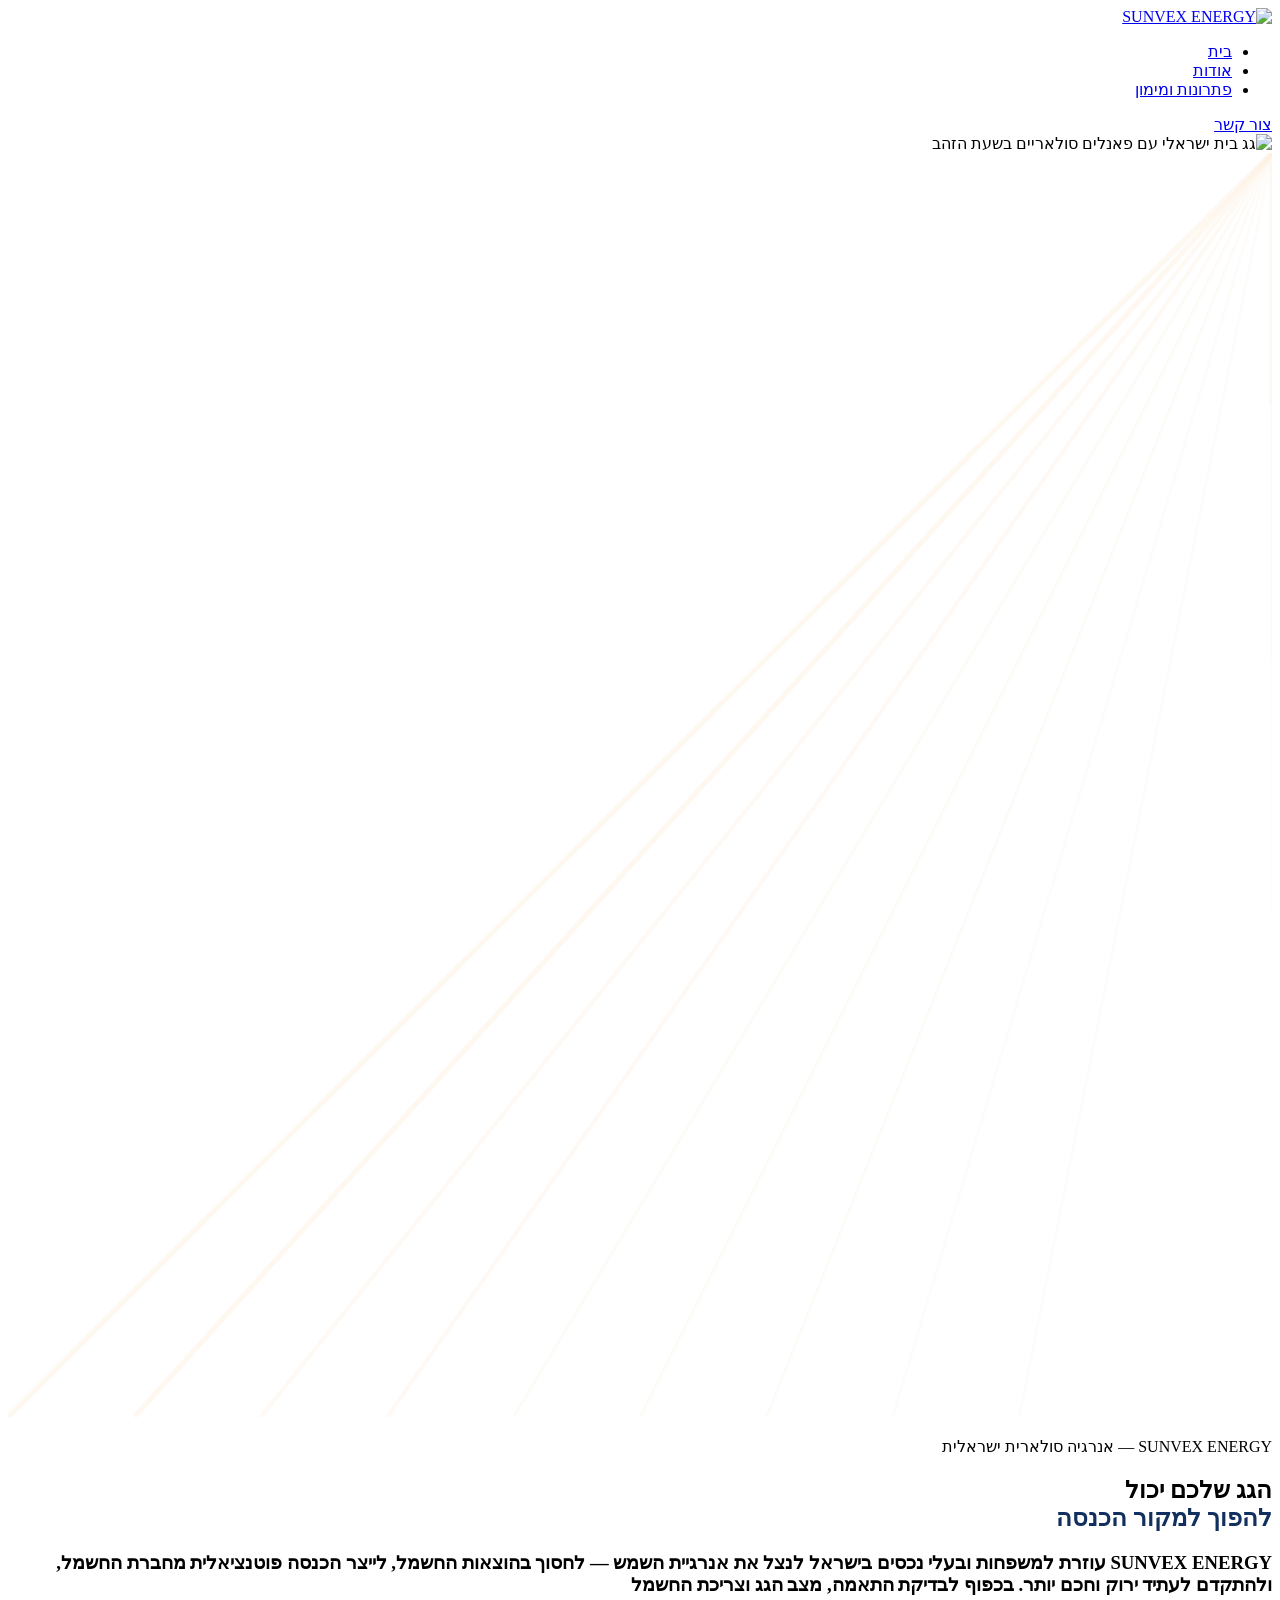
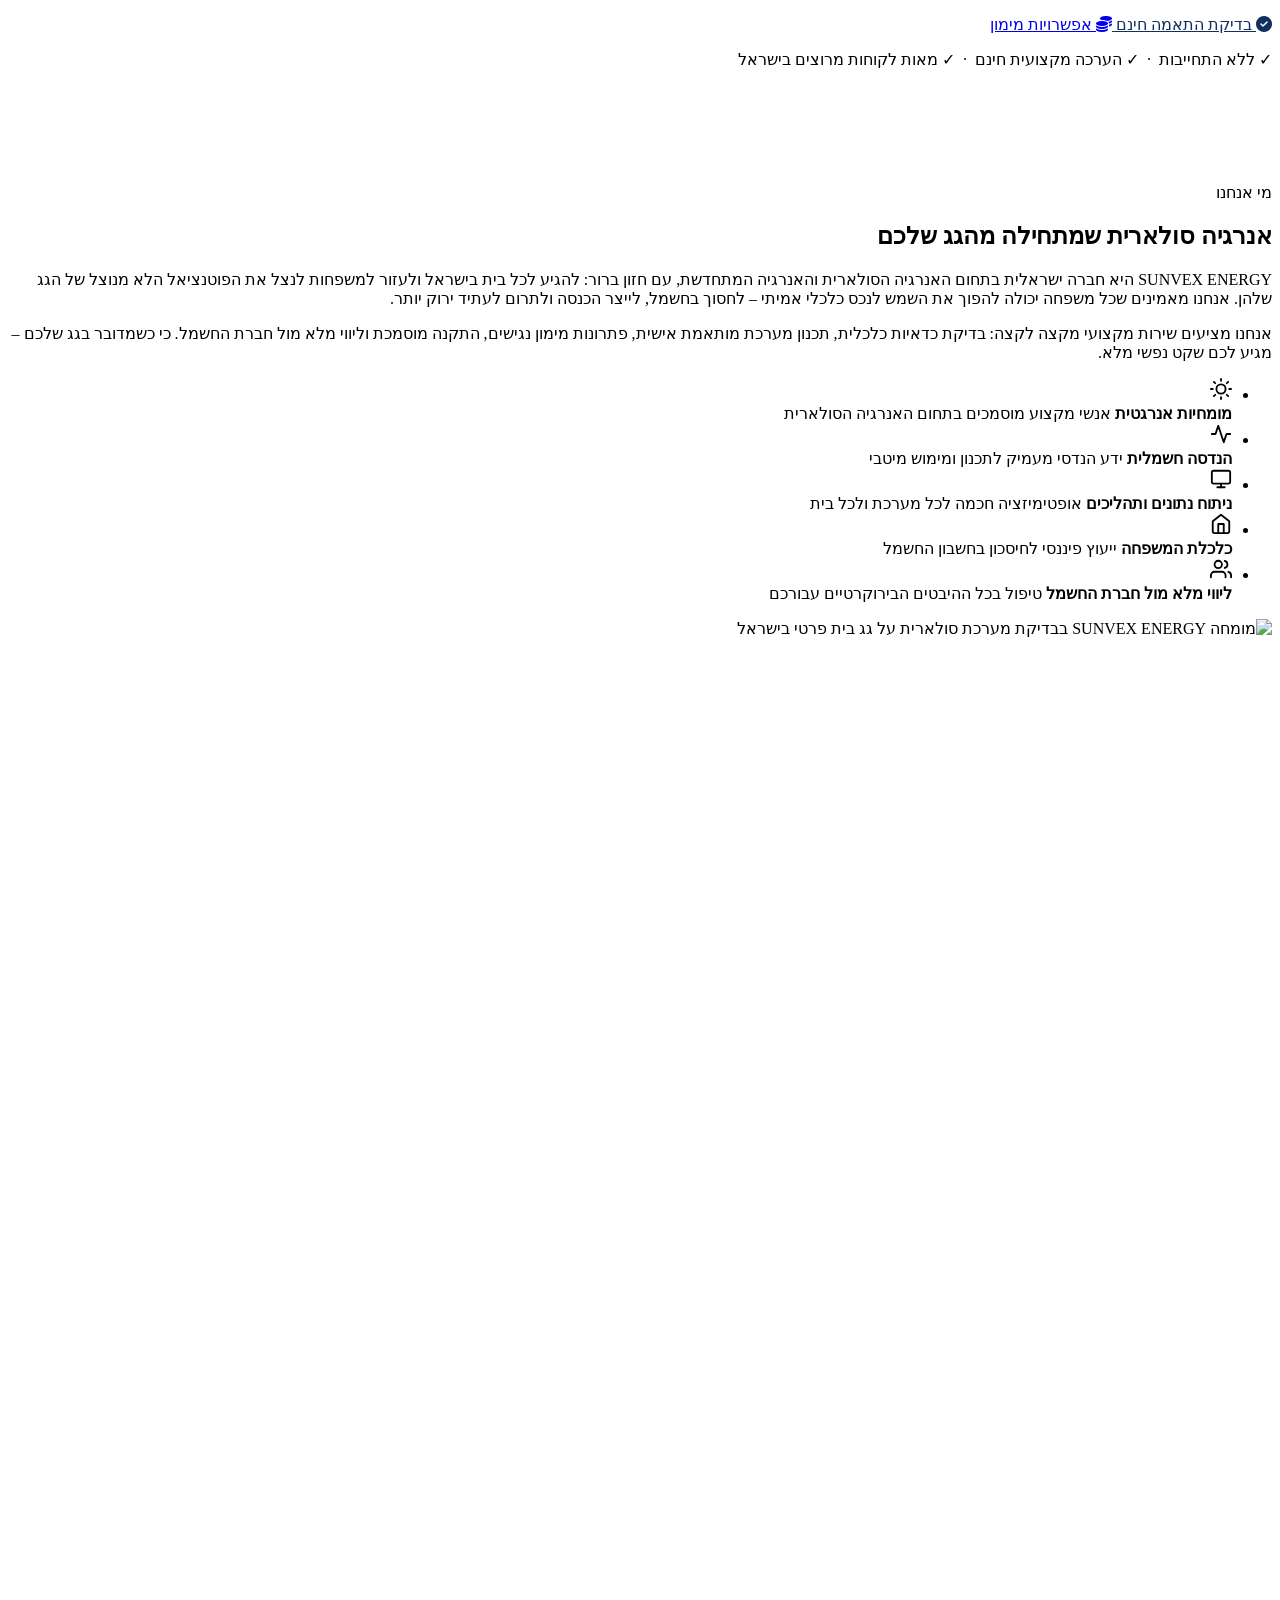
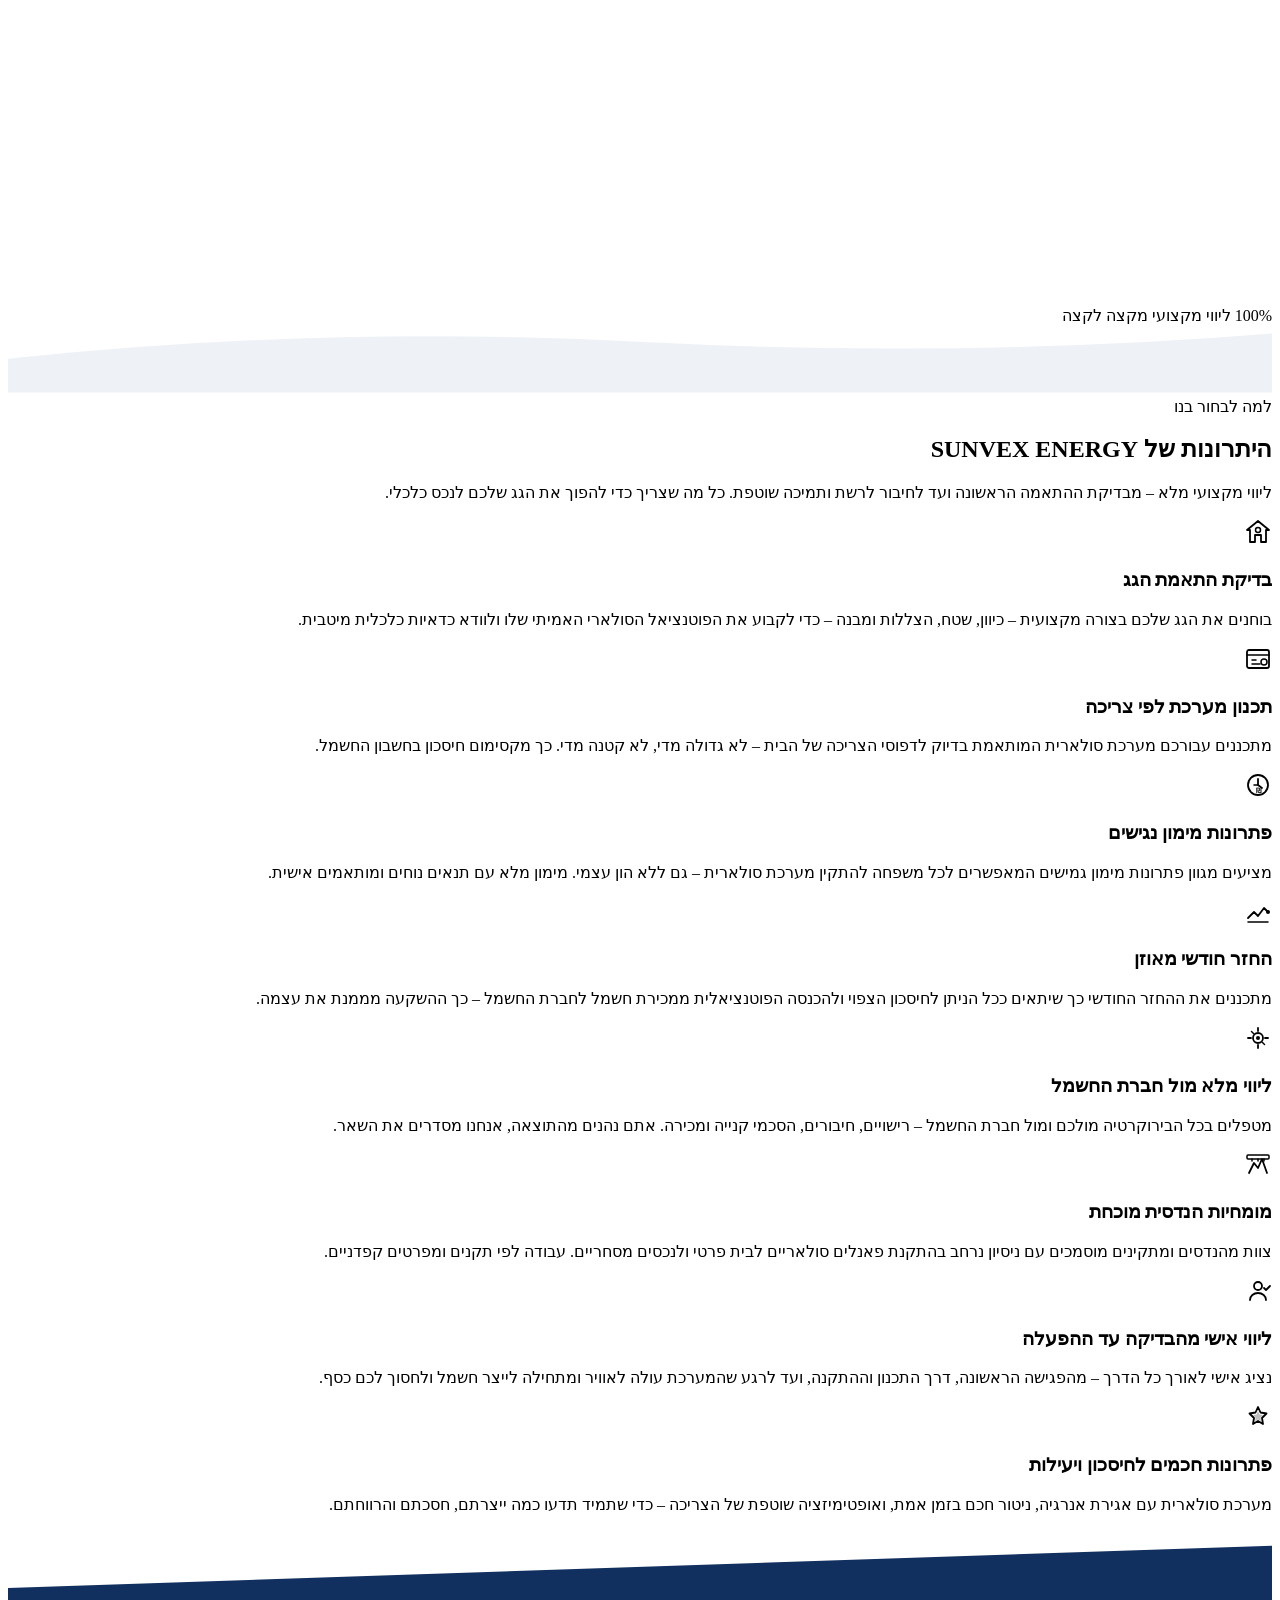
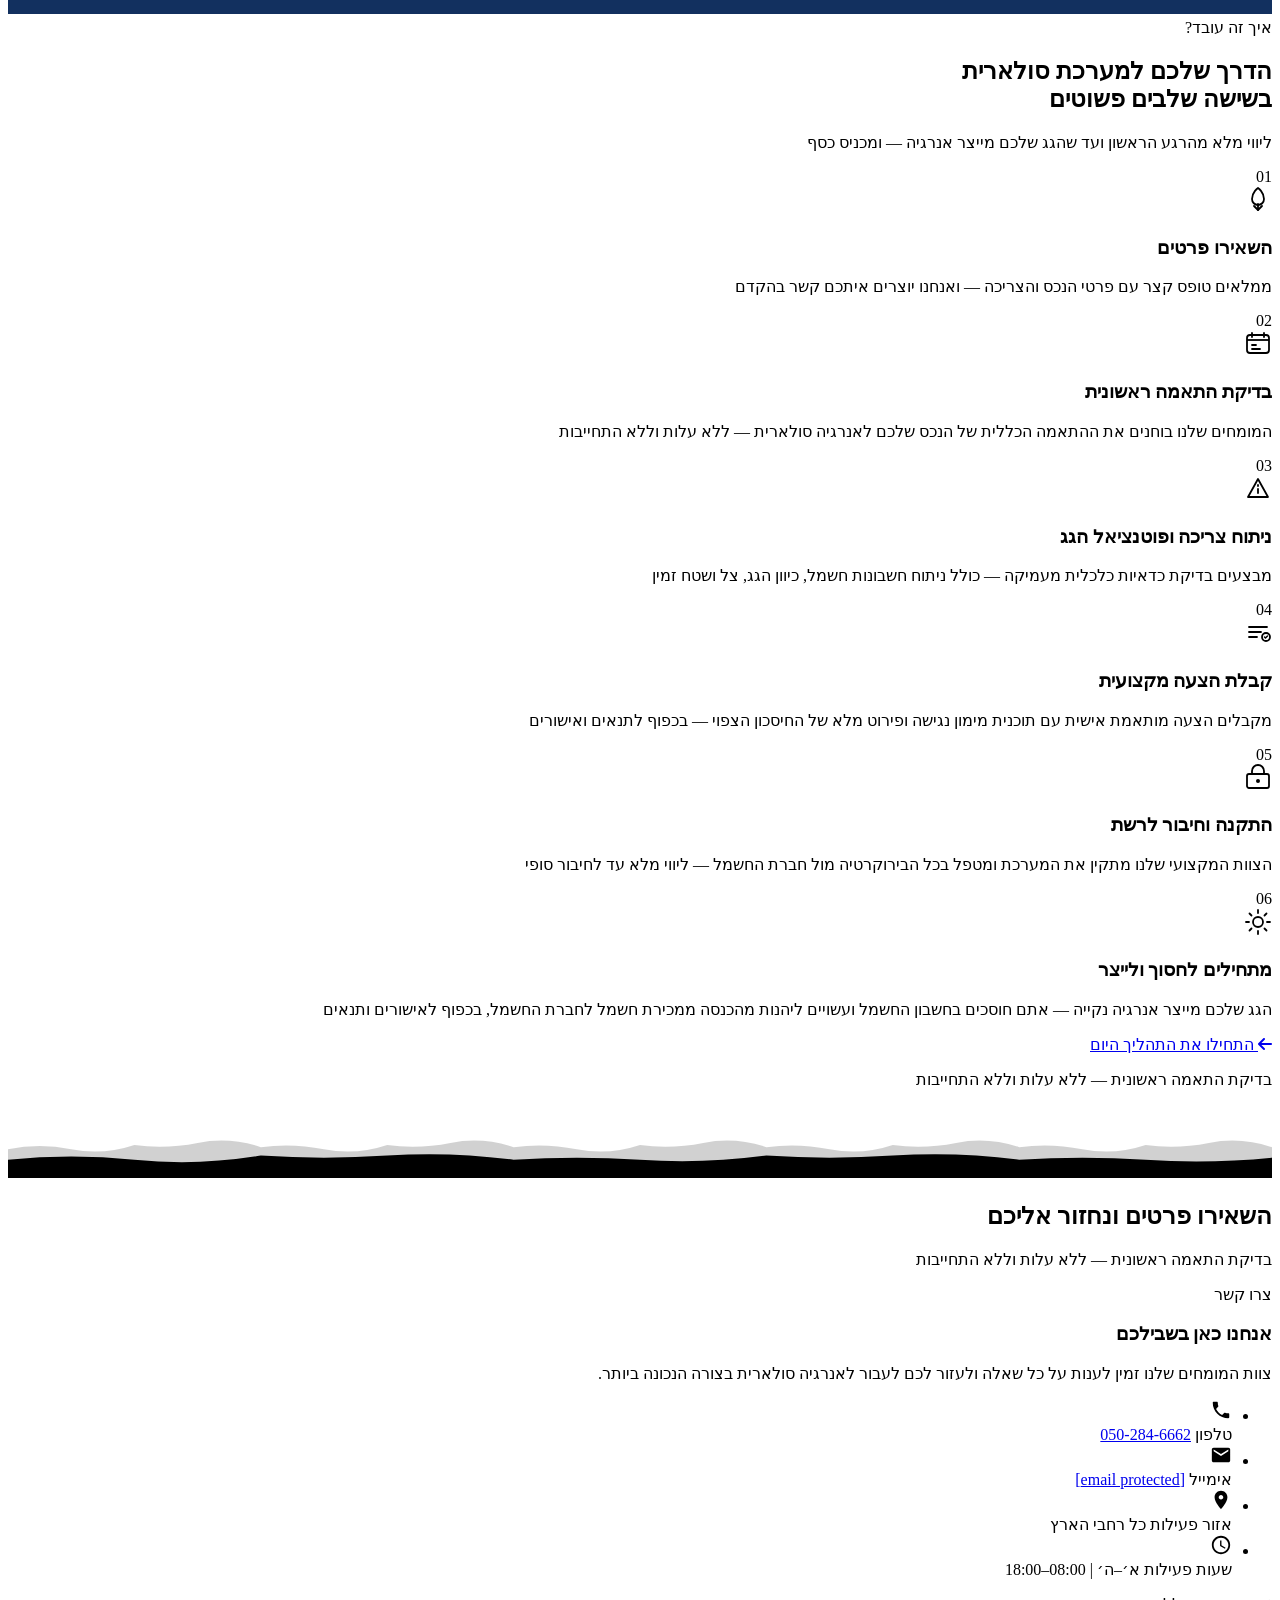
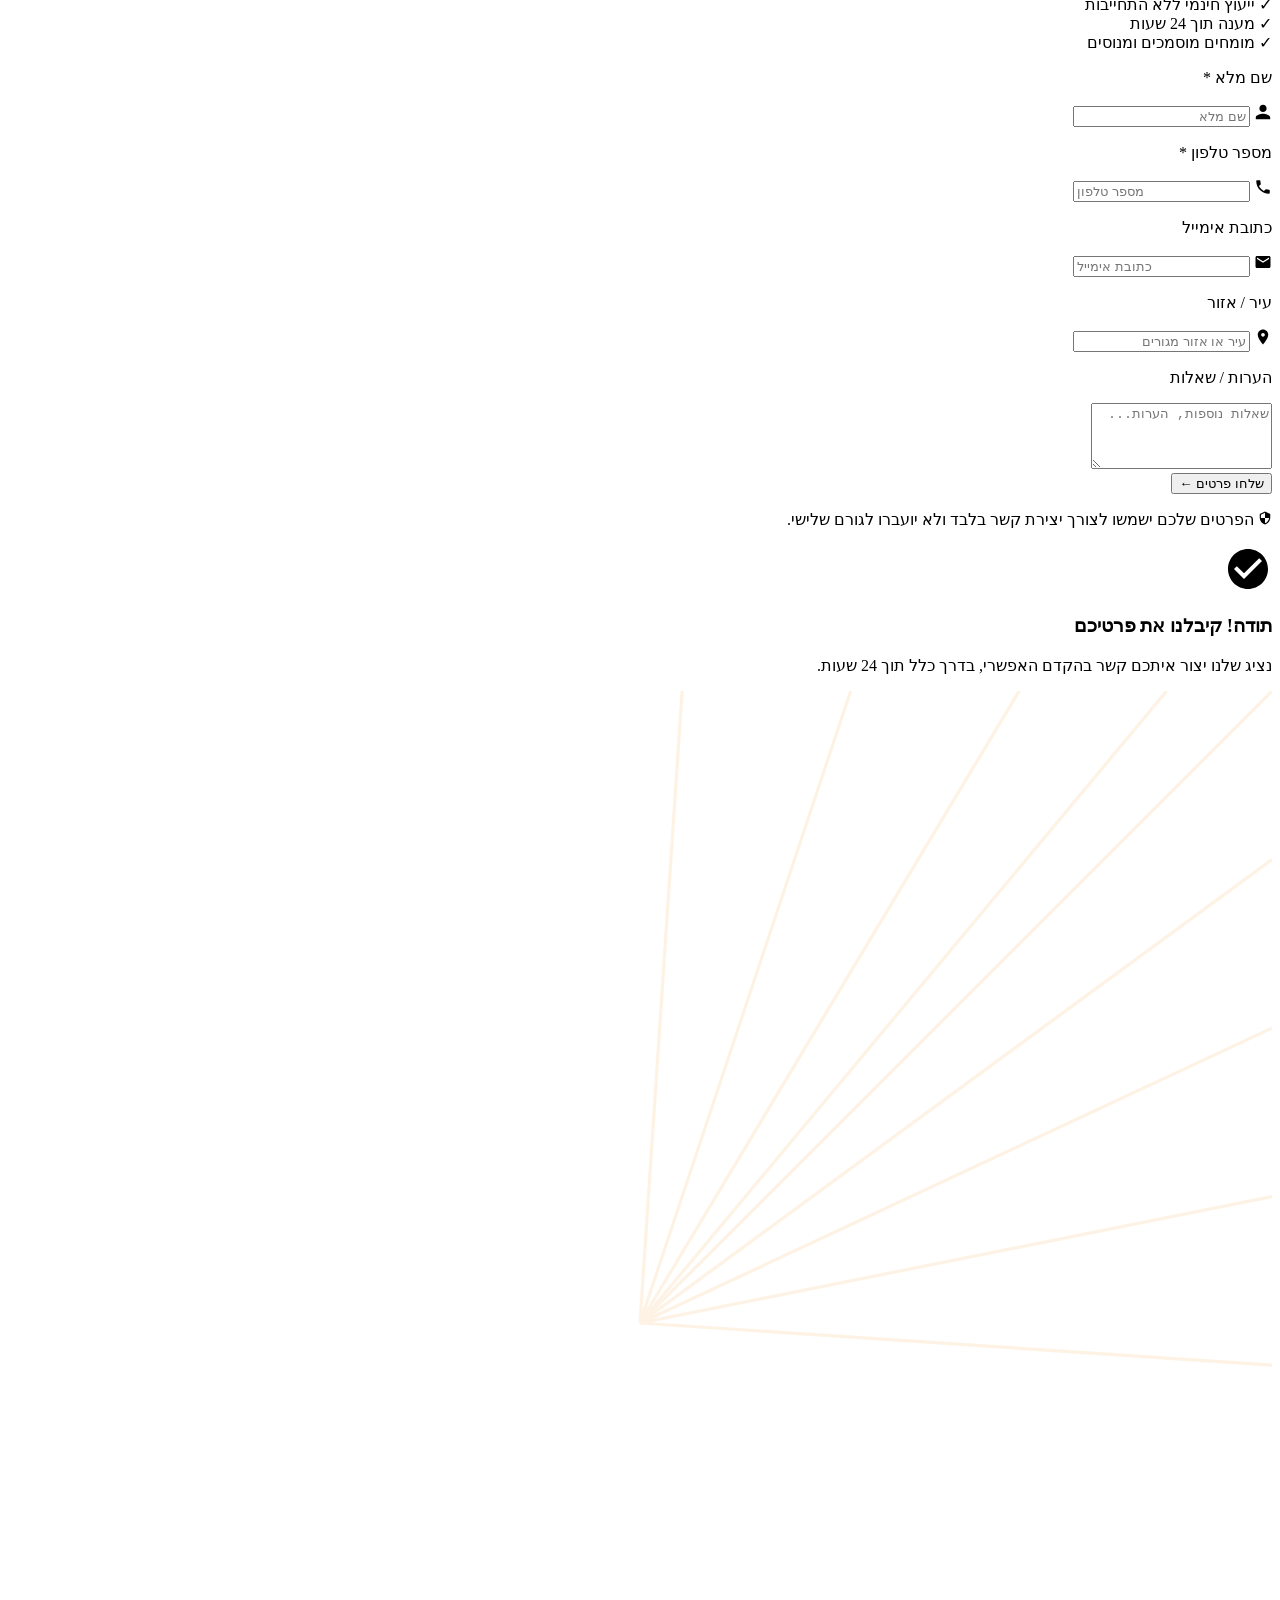
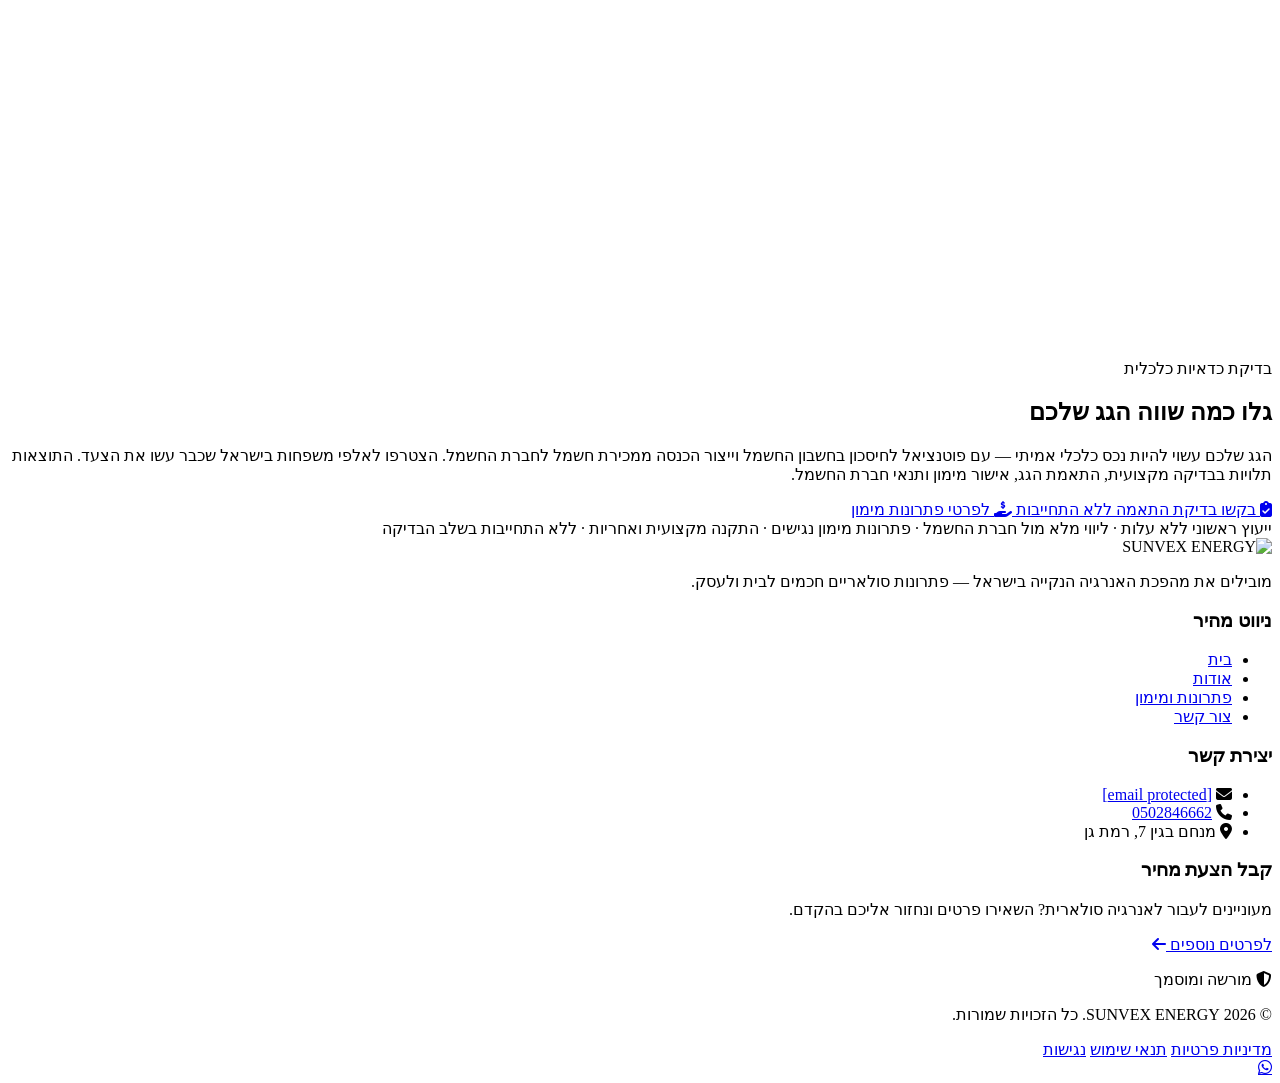
==== public/index.html @ 4ebc2ca2 "Incremental sync: 1 page(s) — update_text" ====
<!doctype html><html dir="rtl" lang="he"><head><meta charset="UTF-8"><meta content="width=device-width,initial-scale=1" name="viewport"><meta content="index, follow" name="robots"><title>בדיקת כדאיות כלכלית — SUNVEX ENERGY</title><meta content="רוצה לחסוך בחשבון החשמל ולהרוויח מהגג שלך? SUNVEX ENERGY מציעה בדיקת כדאיות כלכלית חינמית, התקנה מקצועית וליווי מלא. צור קשר עוד היום!" name="description"><meta content="בדיקת כדאיות כלכלית, חיסכון בחשבון החשמל, התקנת פאנלים סולאריים לבית פרטי, אנרגיה סולארית לבית, אנרגיה מתחדשת ישראל" name="keywords"><link href="/assets/favicon.ico" rel="icon" type="image/x-icon"><link href="/assets/favicon-16x16.png" rel="icon" type="image/png" sizes="16x16"><link href="/assets/favicon-32x32.png" rel="icon" type="image/png" sizes="32x32"><link href="/assets/favicon-48x48.png" rel="icon" type="image/png" sizes="48x48"><link href="/assets/favicon-192x192.png" rel="icon" type="image/png" sizes="192x192"><link href="/assets/favicon-512x512.png" rel="icon" type="image/png" sizes="512x512"><link href="/assets/apple-touch-icon.png" rel="apple-touch-icon"><script>!function(){"use strict";var t="15d0cf6f-e1a9-47b8-89d0-2e73e82c32bd",e="https://qaapi.zappy5.com/api/analytics/track",a=18e5,n=2592e6,o=!0,i=!0,r=!0;var s=function(){var e="zappy_visitor_"+t,a=null;try{if(a=localStorage.getItem(e)){var o=JSON.parse(a),i=Date.now();if(i-o.created<n)return o.lastSeen=i,localStorage.setItem(e,JSON.stringify(o)),o.id}}catch(t){console.warn("Zappy Analytics: LocalStorage not available")}var r="zv_"+Date.now()+"_"+Math.random().toString(36).substr(2,9);try{localStorage.setItem(e,JSON.stringify({id:r,created:Date.now(),lastSeen:Date.now()}))}catch(t){}return r}(),c=function(){var e="zappy_session_"+t,n=null;try{if(n=sessionStorage.getItem(e)){var o=JSON.parse(n),i=Date.now();if(i-o.timestamp<a)return o.timestamp=i,sessionStorage.setItem(e,JSON.stringify(o)),o.id}}catch(t){console.warn("Zappy Analytics: SessionStorage not available")}var r="zs_"+Date.now()+"_"+Math.random().toString(36).substr(2,9);try{sessionStorage.setItem(e,JSON.stringify({id:r,timestamp:Date.now()}))}catch(t){}return r}();function l(a,n){n=n||{};var o={website_id:t,event_type:a,page_path:window.location.pathname,referrer:document.referrer||"direct",visitor_id:s,session_id:c,metadata:n};if(navigator.sendBeacon){var i=new Blob([JSON.stringify(o)],{type:"application/json"});navigator.sendBeacon(e,i)}else fetch(e,{method:"POST",headers:{"Content-Type":"application/json"},body:JSON.stringify(o),keepalive:!0}).catch(function(t){console.warn("Zappy Analytics: Failed to track event",t)})}o&&l("pageview",{title:document.title,url:window.location.href}),i&&document.addEventListener("click",function(t){var e=t.target;if("BUTTON"===e.tagName||e.closest("button")){var a="BUTTON"===e.tagName?e:e.closest("button");l("click",{element:"button",text:a.textContent.trim().substring(0,100),id:a.id||null,class:a.className||null})}else if("A"===e.tagName||e.closest("a")){var n="A"===e.tagName?e:e.closest("a");l("navigation",{element:"link",text:n.textContent.trim().substring(0,100),href:n.href,external:n.hostname!==window.location.hostname})}},!0),r&&document.addEventListener("submit",function(t){var e=t.target;l("form_submit",{form_id:e.id||null,form_name:e.name||null,form_action:e.action||null,form_method:e.method||"GET"})},!0);var d=Date.now();window.addEventListener("beforeunload",function(){l("page_unload",{time_on_page:Math.floor((Date.now()-d)/1e3),page_path:window.location.pathname})}),window.zappyAnalytics={track:l,getVisitorId:function(){return s},getSessionId:function(){return c}}}()</script><meta content="בדיקת כדאיות כלכלית — SUNVEX ENERGY" property="og:title"><meta content="רוצה לחסוך בחשבון החשמל ולהרוויח מהגג שלך? SUNVEX ENERGY מציעה בדיקת כדאיות כלכלית חינמית, התקנה מקצועית וליווי מלא. צור קשר עוד היום!" property="og:description"><meta content="summary_large_image" name="twitter:card"><meta content="בדיקת כדאיות כלכלית — SUNVEX ENERGY" name="twitter:title"><meta content="רוצה לחסוך בחשבון החשמל ולהרוויח מהגג שלך? SUNVEX ENERGY מציעה בדיקת כדאיות כלכלית חינמית, התקנה מקצועית וליווי מלא. צור קשר עוד היום!" name="twitter:description"><meta content="website" property="og:type"><meta content="he_IL" property="og:locale"><link href="https://cdnjs.cloudflare.com/ajax/libs/font-awesome/6.4.0/css/all.min.css" rel="stylesheet"><link href="/assets/favicon.ico" rel="icon" type="image/x-icon"><link href="/assets/favicon-16x16.png" rel="icon" type="image/png" sizes="16x16"><link href="/assets/favicon-32x32.png" rel="icon" type="image/png" sizes="32x32"><link href="/assets/favicon-48x48.png" rel="icon" type="image/png" sizes="48x48"><link href="/assets/favicon-192x192.png" rel="icon" type="image/png" sizes="192x192"><link href="/assets/favicon-512x512.png" rel="icon" type="image/png" sizes="512x512"><link href="/assets/apple-touch-icon.png" rel="apple-touch-icon"><link href="https://cdn.jsdelivr.net/npm/vanilla-cookieconsent@3/dist/cookieconsent.css" rel="stylesheet"><script src="https://cdn.jsdelivr.net/npm/vanilla-cookieconsent@3/dist/cookieconsent.umd.js"></script><script src="https://cdn.jsdelivr.net/gh/mickidum/acc_toolbar/acctoolbar/acctoolbar.min.js"></script><link href="/styles.css" rel="stylesheet"><style id="zappy-dropdown-submenu-styles">#navMenu li:has(.sub-menu),.nav-menu li:has(.sub-menu),.navbar li:has(.sub-menu),nav li:has(.sub-menu){position:relative}#navMenu .sub-menu,.nav-menu .sub-menu,.navbar .sub-menu,nav .sub-menu{display:block!important;position:absolute!important;top:100%;left:0;min-width:220px;background:#fff;border-radius:8px;box-shadow:0 8px 25px rgba(0,0,0,.15);padding:8px 0;opacity:0;visibility:hidden;transform:translateY(10px);transition:all .3s ease;z-index:1000;list-style:none;pointer-events:none}#navMenu li:hover>.sub-menu,.nav-menu li:hover>.sub-menu,.navbar li:hover>.sub-menu,nav li:hover>.sub-menu{opacity:1!important;visibility:visible!important;transform:translateY(0)!important;pointer-events:auto!important}.sub-menu li{list-style:none;margin:0;padding:0}.sub-menu a{display:block!important;padding:10px 16px!important;color:var(--text-dark,#333)!important;font-weight:500;text-decoration:none;white-space:nowrap;transition:background-color .2s}.sub-menu .zappy-nav-child>a{padding-left:28px!important;font-size:.9em!important;opacity:.85!important}[dir=rtl] .sub-menu .zappy-nav-child>a,html[lang=ar] .sub-menu .zappy-nav-child>a,html[lang=he] .sub-menu .zappy-nav-child>a{padding-left:10px!important;padding-right:28px!important}.sub-menu .zappy-nav-parent>a{font-weight:600!important}.sub-menu a:hover{background-color:#f5f5f5}[dir=rtl] .nav-menu .sub-menu,[dir=rtl] .navbar .sub-menu,[dir=rtl] nav .sub-menu,html[lang=ar] .nav-menu .sub-menu,html[lang=ar] .navbar .sub-menu,html[lang=ar] nav .sub-menu,html[lang=he] .nav-menu .sub-menu,html[lang=he] .navbar .sub-menu,html[lang=he] nav .sub-menu{left:auto!important;right:0!important}.sub-menu:empty,.sub-menu:not(:has(li)):not(:has(> a)),.sub-menu:not(:has(li:not(.zappy-hidden-menu-item))):not(:has(> a)){display:none!important;opacity:0!important;visibility:hidden!important;pointer-events:none!important}li:has(.menu-group-title):hover>.sub-menu{opacity:1!important;visibility:visible!important;transform:translateY(0)!important;pointer-events:auto!important}#navMenu>li>.menu-group-title,.nav-menu>li>.menu-group-title{display:inline-block;padding:.5rem 1rem;cursor:default;user-select:none}@media (max-width:768px){#navMenu .sub-menu,.nav-menu .sub-menu,.navbar .sub-menu,nav .sub-menu{position:static!important;transform:none!important;box-shadow:none!important;background:0 0!important;max-height:0;overflow:hidden;opacity:0;visibility:hidden;transition:max-height .3s ease,opacity .3s ease;padding:0!important;border-radius:0!important}#navMenu .sub-menu.mobile-expanded,.nav-menu .sub-menu.mobile-expanded,.navbar .sub-menu.mobile-expanded{max-height:none!important;overflow-y:visible!important;opacity:1!important;visibility:visible!important;padding:8px 0 8px 16px!important}[dir=rtl] .sub-menu.mobile-expanded,html[lang=he] .sub-menu.mobile-expanded{padding:8px 16px 8px 0!important}#navMenu li:hover>.sub-menu,.nav-menu li:hover>.sub-menu,.navbar li:hover>.sub-menu,nav li:hover>.sub-menu{opacity:0;visibility:hidden;pointer-events:none}#navMenu li>.sub-menu.mobile-expanded,.nav-menu li>.sub-menu.mobile-expanded,.navbar li>.sub-menu.mobile-expanded,nav li>.sub-menu.mobile-expanded{opacity:1!important;visibility:visible!important;pointer-events:auto!important}#navMenu li:has(.sub-menu),.nav-menu li:has(.sub-menu),.navbar li:has(.sub-menu),nav li:has(.sub-menu){display:flex!important;flex-wrap:wrap!important;align-items:center!important;position:relative!important;min-height:44px!important}#navMenu li:has(.sub-menu)>a,.nav-menu li:has(.sub-menu)>a,.navbar li:has(.sub-menu)>a,nav li:has(.sub-menu)>a{flex:1!important;min-width:0!important}#navMenu li:has(.sub-menu)>.menu-group-title,.nav-menu li:has(.sub-menu)>.menu-group-title,.navbar li:has(.sub-menu)>.menu-group-title,nav li:has(.sub-menu)>.menu-group-title{flex:1!important;min-width:0!important;padding:0!important;line-height:inherit!important}#navMenu li:has(.sub-menu)>.sub-menu,.nav-menu li:has(.sub-menu)>.sub-menu,.navbar li:has(.sub-menu)>.sub-menu,nav li:has(.sub-menu)>.sub-menu{flex-basis:100%!important;width:100%!important}#navMenu li:has(.sub-menu)>a [class*=arrow],#navMenu li:has(.sub-menu)>a [class*=chevron],.nav-menu li:has(.sub-menu)>a .fa-angle-down,.nav-menu li:has(.sub-menu)>a .fa-chevron-down,.nav-menu li:has(.sub-menu)>a [class*=arrow],.nav-menu li:has(.sub-menu)>a [class*=chevron],nav li:has(.sub-menu)>a [class*=arrow],nav li:has(.sub-menu)>a [class*=chevron]{display:none!important;visibility:hidden!important}.mobile-submenu-toggle{display:flex!important;align-items:center!important;justify-content:center!important;width:44px!important;height:auto!important;background:0 0!important;border:none!important;cursor:pointer!important;color:var(--text-light)!important;position:static!important;flex-shrink:0!important;align-self:stretch!important;z-index:2!important;padding:0!important;margin:0!important}.mobile-submenu-toggle::after{content:''!important;width:0!important;height:0!important;border-left:6px solid transparent!important;border-right:6px solid transparent!important;border-top:7px solid currentColor!important;transition:transform .3s ease!important}.mobile-submenu-toggle.expanded::after{transform:rotate(180deg)!important}.sub-menu a{padding:10px 0!important;display:block!important;color:var(--text-light)!important;white-space:normal!important}.sub-menu .zappy-nav-child>a{padding-left:28px!important;font-size:.9em!important;opacity:.85!important}[dir=rtl] .sub-menu .zappy-nav-child>a,html[lang=ar] .sub-menu .zappy-nav-child>a,html[lang=he] .sub-menu .zappy-nav-child>a{padding-left:0!important;padding-right:28px!important}.sub-menu .zappy-nav-parent>a{font-weight:600!important}#navMenu.active,.nav-menu.active{max-width:100vw!important;overflow-x:hidden!important;box-sizing:border-box!important}.navbar .sub-menu li a,.zappy-products-dropdown .sub-menu a,nav.navbar .sub-menu li a{color:var(--text-light)!important}}@media (min-width:769px){.mobile-submenu-toggle{display:none!important}}</style><style id="zappy-widget-visibility">html[dir=rtl] .whatsapp-float{right:20px!important;left:auto!important}html:not([dir]) .whatsapp-float,html[dir=ltr] .whatsapp-float{left:20px!important;right:auto!important}html[dir=rtl] #mic-access-tool-general-button,html[dir=rtl] #mic-init-access-tool #mic-access-tool-general-button,html[dir=rtl] #mic-init-access-tool .mic-access-tool-general-button,html[dir=rtl] ._access-icon,html[dir=rtl] .mic-access-tool-general-button{left:20px!important;right:auto!important}html:not([dir]) #mic-access-tool-general-button,html:not([dir]) #mic-init-access-tool #mic-access-tool-general-button,html:not([dir]) #mic-init-access-tool .mic-access-tool-general-button,html:not([dir]) ._access-icon,html:not([dir]) .mic-access-tool-general-button,html[dir=ltr] #mic-access-tool-general-button,html[dir=ltr] #mic-init-access-tool #mic-access-tool-general-button,html[dir=ltr] #mic-init-access-tool .mic-access-tool-general-button,html[dir=ltr] ._access-icon,html[dir=ltr] .mic-access-tool-general-button{right:20px!important;left:auto!important}@media (max-width:768px){.whatsapp-float{display:flex!important}}@media (min-width:769px){.whatsapp-float{display:flex!important}}@media (max-width:768px){#mic-access-tool-general-button,#mic-init-access-tool #mic-access-tool-general-button,#mic-init-access-tool .mic-access-tool-general-button,._access-icon,.mic-access-tool-general-button{display:flex!important;visibility:visible!important;opacity:1!important;pointer-events:auto!important}#mic-access-tool-box,#mic-init-access-tool #mic-access-tool-box,._access-menu,.mic-access-tool-box,div[id*=mic-access-tool-box]{visibility:hidden;opacity:0;pointer-events:auto!important}}@media (min-width:769px){#mic-access-tool-general-button,#mic-init-access-tool #mic-access-tool-general-button,#mic-init-access-tool .mic-access-tool-general-button,._access-icon,.mic-access-tool-general-button{display:flex!important;visibility:visible!important;opacity:1!important;pointer-events:auto!important}#mic-access-tool-box,#mic-init-access-tool #mic-access-tool-box,._access-menu,.mic-access-tool-box,div[id*=mic-access-tool-box]{visibility:hidden;opacity:0;pointer-events:auto!important}}</style></head><body><nav class="navbar" dir="rtl"><button aria-label="Menu" class="mobile-toggle" id="mobileToggle"><svg viewBox="0 0 24 24" fill="none" height="24" width="24" class="hamburger-icon"><path d="M3 12h18M3 6h18M3 18h18" stroke="currentColor" stroke-width="2" stroke-linecap="round"></path></svg> <svg viewBox="0 0 24 24" fill="none" height="24" width="24" class="close-icon" style="display:none"><path d="M18 6L6 18M6 6l12 12" stroke="currentColor" stroke-width="2" stroke-linecap="round"></path></svg></button> <button aria-label="Call" class="phone-header-btn" data-phone="0502846662"><svg viewBox="0 0 24 24" fill="currentColor" height="20" width="20"><path d="M22 16.92v3a2 2 0 0 1-2.18 2 19.79 19.79 0 0 1-8.63-3.07 19.5 19.5 0 0 1-6-6 19.79 19.79 0 0 1-3.07-8.67A2 2 0 0 1 4.11 2h3a2 2 0 0 1 2 1.72 12.84 12.84 0 0 0 .7 2.81 2 2 0 0 1-.45 2.11L8.09 9.91a16 16 0 0 0 6 6l1.27-1.27a2 2 0 0 1 2.11-.45 12.84 12.84 0 0 0 2.81.7A2 2 0 0 1 22 16.92z"></path></svg></button><div class="nav-container"><div class="nav-right-group"><div class="nav-brand"><a href="/" class="logo-link"><img alt="SUNVEX ENERGY" class="logo" src="/assets/sunvex-energy-logo.webp"></a></div><ul class="nav-menu" id="navMenu"><li><a href="/">בית</a></li><li><a href="/about">אודות</a></li><li><a href="/solutions-financing">פתרונות ומימון</a></li></ul></div><div class="nav-cta-container"><a href="/contact" class="nav-cta-btn">צור קשר</a></div></div></nav><script>window.addEventListener("load",function(){const e=document.querySelector(".navbar, nav, header");if(!e)return void console.log("[Navbar] Navbar element not found");let t=document.getElementById("mobileToggle")||document.querySelector(".mobile-toggle")||document.querySelector(".hamburger")||document.querySelector(".hamburger-menu")||document.querySelector(".menu-toggle")||document.querySelector(".burger-menu")||document.querySelector('[aria-label="Menu"]')||document.querySelector('[aria-label="תפריט"]');const o=document.querySelector(".phone-header-btn"),n=window.getComputedStyle(e);let r=n.backgroundColor;if(console.log("[Navbar] Initial navbar background:",r),"transparent"===r||"rgba(0, 0, 0, 0)"===r||r.startsWith("rgba")&&r.includes(", 0)")){const e=n.backgroundImage;if(e&&"none"!==e)console.log("[Navbar] Navbar has background image/gradient, using dark text"),r="rgb(240, 240, 240)";else{const e=window.getComputedStyle(document.body).backgroundColor;console.log("[Navbar] Navbar transparent, using body background:",e),r=e}}const i=r.match(/\d+/g);if(i&&i.length>=3){const e=(.299*parseInt(i[0])+.587*parseInt(i[1])+.114*parseInt(i[2]))/255;console.log("[Navbar] Mobile button colors preserved from Claude CSS (luminance:",e.toFixed(2)+")");const n=document.createElement("style");n.id="zappy-mobile-nav-fix";document.documentElement.lang;document.documentElement.dir,n.textContent='\n        /* Hide mobile buttons on desktop, show only on mobile */\n        @media (min-width: 769px) {\n          .mobile-toggle,\n          .phone-header-btn {\n            display: none !important;\n          }\n        }\n        \n        /* Show and position mobile buttons correctly on mobile */\n        @media (max-width: 768px) {\n          .mobile-toggle,\n          .phone-header-btn {\n            position: absolute !important;\n            top: 50% !important;\n            transform: translateY(-50%) !important;\n            z-index: 1001 !important;\n            display: flex !important;\n            align-items: center !important;\n            justify-content: center !important;\n            width: 36px !important;\n            height: 36px !important;\n            border-radius: 50% !important;\n            border: none !important;\n            cursor: pointer !important;\n            padding: 6px !important;\n            background: none !important;\n            color: var(--nav-text, var(--text-light)) !important;\n          }\n          \n          /* LTR positioning (default): hamburger LEFT, phone RIGHT */\n          html:not([dir="rtl"]):not([lang="he"]):not([lang="ar"]) .mobile-toggle,\n          html[dir="ltr"] .mobile-toggle {\n            left: 12px !important;\n            right: auto !important;\n          }\n          html:not([dir="rtl"]):not([lang="he"]):not([lang="ar"]) .phone-header-btn,\n          html[dir="ltr"] .phone-header-btn {\n            right: 12px !important;\n            left: auto !important;\n          }\n          \n          /* RTL positioning: hamburger RIGHT, phone LEFT */\n          html[dir="rtl"] .mobile-toggle,\n          html[lang="he"] .mobile-toggle,\n          html[lang="ar"] .mobile-toggle {\n            right: 12px !important;\n            left: auto !important;\n          }\n          html[dir="rtl"] .phone-header-btn,\n          html[lang="he"] .phone-header-btn,\n          html[lang="ar"] .phone-header-btn {\n            left: 12px !important;\n            right: auto !important;\n          }\n          \n          /* CRITICAL: Ensure nav-container has min-height on mobile */\n          /* All children are positioned absolutely/fixed on mobile, so height:auto collapses to 0 */\n          .nav-container {\n            min-height: 70px !important;\n            position: relative !important;\n          }\n          \n          /* Ensure SVG icons are properly sized and inherit color */\n          .mobile-toggle svg,\n          .phone-header-btn svg {\n            width: 24px !important;\n            height: 24px !important;\n            /* Don\'t force display - let JavaScript control hamburger/close toggle */\n          }\n          \n          /* Reset nav-cta-container on mobile - remove desktop box-shadow/padding */\n          /* that creates a visible ghost box when CTA button is hidden */\n          .nav-cta-container {\n            box-shadow: none !important;\n            padding: 0 !important;\n          }\n          \n          /* Hide nav-cta-container entirely on mobile when there\'s no lang-switcher */\n          /* (only the CTA button is inside, and it\'s hidden on mobile) */\n          .nav-cta-container:not(:has(.lang-switcher)) {\n            display: none !important;\n          }\n          \n          /* CRITICAL: Prevent hero image fade gradient from bleeding over headline text */\n          /* The .image-fade-gradient has bottom: -30px (extends below parent) */\n          /* On mobile stacked layout, this overlaps the h1 text below the image */\n          .hero-image-column {\n            overflow: hidden !important;\n          }\n          .image-fade-gradient {\n            bottom: 0 !important;\n          }\n          \n          /* Hide desktop language switcher on mobile - hamburger menu handles it */\n          /* High specificity to override stored CSS */\n          .lang-switcher,\n          .nav-cta-container .lang-switcher,\n          .nav-container .lang-switcher,\n          .navbar .lang-switcher,\n          .navbar .nav-cta-container .lang-switcher {\n            display: none !important;\n          }\n        }\n      ';const r=document.getElementById("zappy-mobile-nav-fix");r&&r.remove(),document.head.appendChild(n),console.log("[Navbar] Critical CSS injected for mobile nav positioning");const a=window.innerWidth<=768;if(t){const e=t.querySelector(".hamburger-icon"),o=t.querySelector(".close-icon");e&&(e.style.setProperty("width","24px","important"),e.style.setProperty("height","24px","important"),e.style.setProperty("display","block","important")),o&&(o.style.setProperty("width","24px","important"),o.style.setProperty("height","24px","important"),o.style.setProperty("display","none","important")),a?(t.style.setProperty("position","absolute","important"),t.style.setProperty("top","50%","important"),t.style.setProperty("transform","translateY(-50%)","important"),t.style.setProperty("z-index","1001","important"),t.style.removeProperty("left"),t.style.removeProperty("right"),console.log("[Navbar] Mobile toggle positioning applied (mobile viewport)")):(t.style.removeProperty("position"),t.style.removeProperty("top"),t.style.removeProperty("transform"),t.style.removeProperty("z-index"),t.style.removeProperty("left"),t.style.removeProperty("right"),console.log("[Navbar] Desktop viewport - cleared mobile toggle inline positioning"))}if(o){const e=o.querySelector("svg");e&&(e.style.width="24px",e.style.height="24px",e.setAttribute("width","24"),e.setAttribute("height","24")),a?(o.style.setProperty("position","absolute","important"),o.style.setProperty("top","50%","important"),o.style.setProperty("transform","translateY(-50%)","important"),o.style.setProperty("z-index","1001","important"),o.style.removeProperty("left"),o.style.removeProperty("right"),console.log("[Navbar] Phone button positioning applied (mobile viewport)")):(o.style.removeProperty("position"),o.style.removeProperty("top"),o.style.removeProperty("transform"),o.style.removeProperty("z-index"),o.style.removeProperty("left"),o.style.removeProperty("right"),console.log("[Navbar] Desktop viewport - cleared phone button inline positioning"))}}else console.log("[Navbar] Could not parse background color:",r);t=document.getElementById("mobileToggle")||document.querySelector(".mobile-toggle")||document.querySelector(".hamburger")||document.querySelector(".hamburger-menu")||document.querySelector(".menu-toggle")||document.querySelector(".burger-menu")||document.querySelector('[aria-label="Menu"]')||document.querySelector('[aria-label="תפריט"]');const a=document.getElementById("navMenu")||document.querySelector(".nav-menu")||document.querySelector(".nav-links")||document.querySelector("nav ul:not(.submenu)");if(!t||!a)return void console.log("[Navbar] Mobile toggle or menu not found:",{toggle:!!t,menu:!!a});a.id||(a.id="navMenu"),console.log("[Navbar] Initializing mobile menu...");const l=t.cloneNode(!0);t.parentNode.replaceChild(l,t),l.addEventListener("click",function(e){e.preventDefault(),e.stopPropagation();const t=this.querySelector(".hamburger-icon"),o=this.querySelector(".close-icon");a.classList.contains("active")?(a.classList.remove("active"),t&&t.style.setProperty("display","block","important"),o&&o.style.setProperty("display","none","important"),document.body.style.overflow="",console.log("[Navbar] Menu closed")):(a.classList.add("active"),t&&t.style.setProperty("display","none","important"),o&&o.style.setProperty("display","block","important"),document.body.style.overflow="hidden",console.log("[Navbar] Menu opened"))}),a.querySelectorAll("a").forEach(function(e){e.addEventListener("click",function(){if("#"===this.getAttribute("href"))return;const e=l.querySelector(".hamburger-icon"),t=l.querySelector(".close-icon");a.classList.remove("active"),e&&e.style.setProperty("display","block","important"),t&&t.style.setProperty("display","none","important"),document.body.style.overflow="",console.log("[Navbar] Menu closed (link clicked)")})});var s=a.querySelectorAll(".dropdown-toggle");s.forEach(function(e){e.addEventListener("click",function(e){e.preventDefault(),e.stopPropagation();var t=this.closest(".nav-dropdown");t&&(t.parentNode.querySelectorAll(".nav-dropdown.open").forEach(function(e){e!==t&&e.classList.remove("open")}),t.classList.toggle("open"),console.log("[Navbar] Dropdown toggled:",t.classList.contains("open")?"open":"closed"))})}),document.addEventListener("click",function(e){e.target.closest(".nav-dropdown")||document.querySelectorAll(".nav-dropdown.open").forEach(function(e){e.classList.remove("open")})}),console.log("[Navbar] Dropdown handlers initialized for "+s.length+" dropdowns"),o&&o.addEventListener("click",function(){const e=document.querySelectorAll('a[href^="tel:"]'),t=e.length>0?e[0].getAttribute("href").replace("tel:",""):"0502846662";window.location.href="tel:"+t,console.log("[Navbar] Phone button clicked")}),console.log("[Navbar] Mobile menu initialized successfully")})</script><main><section class="index-hero-section" dir="rtl" data-layout-spec="בית-hero" data-hero-type="fullscreen-scrim" id="index-hero-section"><div class="index-hero-bg-wrapper"><img alt="גג בית ישראלי עם פאנלים סולאריים בשעת הזהב" class="index-hero-bg-img" src="/assets/site-index-hero-image-1.webp" data-context="Aerial golden-hour photograph of a sunlit Israeli residential rooftop covered with modern blue solar panels, warm amber sunlight casting long shadows across the panels, surrounding neighborhood visible with similar houses, clear sky with soft clouds, Mediterranean architectural style, photorealistic, bright and aspirational mood, professional real estate photography quality" data-placeholder="index-hero-image-1" height="700" width="1200" data-element-id="img-1778136838774-x8o70bdls" data-element-type="image" data-hero-background="true" data-hero-bg="true"></div><div class="index-hero-scrim" aria-hidden="true"></div><svg viewBox="0 0 500 500" xmlns="http://www.w3.org/2000/svg" aria-hidden="true" data-no-icon-edit="true" preserveAspectRatio="xMaxYMin meet" class="index-hero-solar-rays"><g fill="#F7941D" opacity="0.12"><line x1="500" x2="0" y1="0" y2="500" stroke="#F7941D" stroke-width="2" opacity="0.5"></line><line x1="500" x2="50" y1="0" y2="500" stroke="#F7941D" stroke-width="2" opacity="0.5"></line><line x1="500" x2="100" y1="0" y2="500" stroke="#F7941D" stroke-width="1.5" opacity="0.4"></line><line x1="500" x2="150" y1="0" y2="500" stroke="#F7941D" stroke-width="1.5" opacity="0.4"></line><line x1="500" x2="200" y1="0" y2="500" stroke="#F7941D" stroke-width="1" opacity="0.3"></line><line x1="500" x2="250" y1="0" y2="500" stroke="#F7941D" stroke-width="1" opacity="0.3"></line><line x1="500" x2="300" y1="0" y2="500" stroke="#F7941D" stroke-width="1" opacity="0.25"></line><line x1="500" x2="350" y1="0" y2="500" stroke="#F7941D" stroke-width="1" opacity="0.2"></line><line x1="500" x2="400" y1="0" y2="500" stroke="#F7941D" stroke-width="1" opacity="0.15"></line><line x1="500" x2="500" y1="0" y2="300" stroke="#F7941D" stroke-width="1" opacity="0.15"></line><line x1="500" x2="500" y1="0" y2="200" stroke="#F7941D" stroke-width="1.5" opacity="0.2"></line><line x1="500" x2="500" y1="0" y2="100" stroke="#F7941D" stroke-width="2" opacity="0.3"></line></g></svg><div class="index-hero-container"><div class="index-hero-content"><p><span class="index-hero-label">SUNVEX ENERGY — אנרגיה סולארית ישראלית</span></p><h1 class="index-hero-h1">הגג שלכם יכול<br><span class="index-hero-accent" style="color:rgb(18, 48, 95) !important">להפוך למקור הכנסה</span></h1><h3 class="index-hero-subtitle">SUNVEX ENERGY עוזרת למשפחות ובעלי נכסים בישראל לנצל את אנרגיית השמש — לחסוך בהוצאות החשמל, לייצר הכנסה פוטנציאלית מחברת החשמל, ולהתקדם לעתיד ירוק וחכם יותר. בכפוף לבדיקת התאמה, מצב הגג וצריכת החשמל</h3><div class="index-hero-ctas"><a href="#contact" class="index-hero-btn-primary" data-element-id="btn-1778136838771-1873cisxu" data-element-type="button" data-native-element="true" style="color:rgb(18, 48, 95) !important"><i class="fas fa-check-circle"></i> בדיקת התאמה חינם </a><a href="#financing" class="index-hero-btn-secondary" data-element-id="btn-1778136838771-u7q4wm655" data-element-type="button" data-native-element="true"><i class="fas fa-coins"></i> אפשרויות מימון</a></div><p class="index-hero-trust">✓&nbsp;ללא התחייבות&nbsp;&nbsp;·&nbsp;&nbsp;✓&nbsp;הערכה מקצועית חינם&nbsp;&nbsp;·&nbsp;&nbsp;✓&nbsp;מאות לקוחות מרוצים בישראל</p></div></div><div class="index-hero-divider-wrapper"><svg viewBox="0 0 1200 90" xmlns="http://www.w3.org/2000/svg" aria-hidden="true" data-no-icon-edit="true" preserveAspectRatio="none"><path d="M0,90 L0,55 L400,20 L800,50 L1200,10 L1200,90 Z" fill="#FFFFFF"></path></svg></div></section><section class="index-about-section" dir="rtl" data-layout-spec="בית-about"><div class="index-about-section__dot-grid" aria-hidden="true"></div><div class="index-about-section__container"><div class="index-about-section__content"><div class="index-about-section__label">מי אנחנו</div><h2 class="index-about-section__heading">אנרגיה סולארית שמתחילה <span class="index-about-section__heading-accent">מהגג שלכם</span></h2><div class="index-about-section__accent-bar" aria-hidden="true"></div><p class="index-about-section__body">SUNVEX ENERGY היא חברה ישראלית בתחום האנרגיה הסולארית והאנרגיה המתחדשת, עם חזון ברור: להגיע לכל בית בישראל ולעזור למשפחות לנצל את הפוטנציאל הלא מנוצל של הגג שלהן. אנחנו מאמינים שכל משפחה יכולה להפוך את השמש לנכס כלכלי אמיתי – לחסוך בחשמל, לייצר הכנסה ולתרום לעתיד ירוק יותר.</p><p class="index-about-section__body">אנחנו מציעים שירות מקצועי מקצה לקצה: בדיקת כדאיות כלכלית, תכנון מערכת מותאמת אישית, פתרונות מימון נגישים, התקנה מוסמכת וליווי מלא מול חברת החשמל. כי כשמדובר בגג שלכם – מגיע לכם שקט נפשי מלא.</p><ul class="index-about-section__expertise-list"><li class="index-about-section__expertise-item"><div class="index-about-section__expertise-icon" aria-hidden="true"><svg viewBox="0 0 24 24" fill="none" height="22" width="22" data-element-type="icon" data-icon-type="svg" stroke="currentColor" stroke-linecap="round" stroke-linejoin="round" stroke-width="2"><circle cx="12" cy="12" r="5"></circle><line x1="12" x2="12" y1="1" y2="3"></line><line x1="12" x2="12" y1="21" y2="23"></line><line x1="4.22" x2="5.64" y1="4.22" y2="5.64"></line><line x1="18.36" x2="19.78" y1="18.36" y2="19.78"></line><line x1="1" x2="3" y1="12" y2="12"></line><line x1="21" x2="23" y1="12" y2="12"></line><line x1="4.22" x2="5.64" y1="19.78" y2="18.36"></line><line x1="18.36" x2="19.78" y1="5.64" y2="4.22"></line></svg></div><div class="index-about-section__expertise-text"><strong>מומחיות אנרגטית</strong> <span>אנשי מקצוע מוסמכים בתחום האנרגיה הסולארית</span></div></li><li class="index-about-section__expertise-item"><div class="index-about-section__expertise-icon" aria-hidden="true"><svg viewBox="0 0 24 24" fill="none" height="22" width="22" data-element-type="icon" data-icon-type="svg" stroke="currentColor" stroke-linecap="round" stroke-linejoin="round" stroke-width="2"><polyline points="22 12 18 12 15 21 9 3 6 12 2 12"></polyline></svg></div><div class="index-about-section__expertise-text"><strong>הנדסה חשמלית</strong> <span>ידע הנדסי מעמיק לתכנון ומימוש מיטבי</span></div></li><li class="index-about-section__expertise-item"><div class="index-about-section__expertise-icon" aria-hidden="true"><svg viewBox="0 0 24 24" fill="none" height="22" width="22" data-element-type="icon" data-icon-type="svg" stroke="currentColor" stroke-linecap="round" stroke-linejoin="round" stroke-width="2"><rect height="14" rx="2" width="20" x="2" y="3" ry="2"></rect><line x1="8" x2="16" y1="21" y2="21"></line><line x1="12" x2="12" y1="17" y2="21"></line></svg></div><div class="index-about-section__expertise-text"><strong>ניתוח נתונים ותהליכים</strong> <span>אופטימיזציה חכמה לכל מערכת ולכל בית</span></div></li><li class="index-about-section__expertise-item"><div class="index-about-section__expertise-icon" aria-hidden="true"><svg viewBox="0 0 24 24" fill="none" height="22" width="22" data-element-type="icon" data-icon-type="svg" stroke="currentColor" stroke-linecap="round" stroke-linejoin="round" stroke-width="2"><path d="M3 9l9-7 9 7v11a2 2 0 0 1-2 2H5a2 2 0 0 1-2-2z"></path><polyline points="9 22 9 12 15 12 15 22"></polyline></svg></div><div class="index-about-section__expertise-text"><strong>כלכלת המשפחה</strong> <span>ייעוץ פיננסי לחיסכון בחשבון החשמל</span></div></li><li class="index-about-section__expertise-item"><div class="index-about-section__expertise-icon" aria-hidden="true"><svg viewBox="0 0 24 24" fill="none" height="22" width="22" data-element-type="icon" data-icon-type="svg" stroke="currentColor" stroke-linecap="round" stroke-linejoin="round" stroke-width="2"><path d="M17 21v-2a4 4 0 0 0-4-4H5a4 4 0 0 0-4 4v2"></path><circle cx="9" cy="7" r="4"></circle><path d="M23 21v-2a4 4 0 0 0-3-3.87"></path><path d="M16 3.13a4 4 0 0 1 0 7.75"></path></svg></div><div class="index-about-section__expertise-text"><strong>ליווי מלא מול חברת החשמל</strong> <span>טיפול בכל ההיבטים הבירוקרטיים עבורכם</span></div></li></ul></div><div class="index-about-section__image-col"><div class="index-about-section__image-wrapper"><img alt="מומחה SUNVEX ENERGY בבדיקת מערכת סולארית על גג בית פרטי בישראל" class="index-about-section__img" src="/assets/site-index-about-image-1.webp" data-context="Professional solar panel installation technician performing rooftop inspection on a residential Israeli home, wearing safety gear, bright sunny day, blue sky background, solar panels gleaming in sunlight, photorealistic, high quality, warm natural light" data-placeholder="index-about-image-1" height="720" width="600"><div class="index-about-section__orange-emblem" aria-hidden="true"><svg viewBox="0 0 120 120" fill="none" xmlns="http://www.w3.org/2000/svg" aria-hidden="true" data-no-icon-edit="true"><circle cx="60" cy="60" r="60" fill="var(--secondary)" opacity="0.92"></circle><circle cx="60" cy="60" r="44" fill="none" stroke="var(--accent)" stroke-width="2" opacity="0.6"></circle><circle cx="60" cy="60" r="28" fill="var(--accent)" opacity="0.35"></circle><line x1="60" x2="60" y1="10" y2="24" stroke="var(--accent)" stroke-width="2.5" stroke-linecap="round"></line><line x1="60" x2="60" y1="96" y2="110" stroke="var(--accent)" stroke-width="2.5" stroke-linecap="round"></line><line x1="10" x2="24" y1="60" y2="60" stroke="var(--accent)" stroke-width="2.5" stroke-linecap="round"></line><line x1="96" x2="110" y1="60" y2="60" stroke="var(--accent)" stroke-width="2.5" stroke-linecap="round"></line><line x1="21.7" x2="31.5" y1="21.7" y2="31.5" stroke="var(--accent)" stroke-width="2.5" stroke-linecap="round"></line><line x1="88.5" x2="98.3" y1="88.5" y2="98.3" stroke="var(--accent)" stroke-width="2.5" stroke-linecap="round"></line><line x1="98.3" x2="88.5" y1="21.7" y2="31.5" stroke="var(--accent)" stroke-width="2.5" stroke-linecap="round"></line><line x1="31.5" x2="21.7" y1="88.5" y2="98.3" stroke="var(--accent)" stroke-width="2.5" stroke-linecap="round"></line></svg></div><div class="index-about-section__stat-badge"><span class="index-about-section__stat-number">100%</span> <span class="index-about-section__stat-label">ליווי מקצועי מקצה לקצה</span></div></div></div></div><div class="index-about-section__divider-wrapper"><svg viewBox="0 0 1200 64" xmlns="http://www.w3.org/2000/svg" aria-hidden="true" data-no-icon-edit="true" preserveAspectRatio="none"><path d="M0,64 L0,32 Q300,0 600,16 Q900,32 1200,8 L1200,64 Z" fill="#EEF2F7"></path></svg></div></section><section class="index-benefits-section" dir="rtl" data-layout-spec="בית-benefits"><div class="index-benefits-dot-grid" aria-hidden="true"></div><div class="index-benefits-container"><div class="index-benefits-header"><span class="index-benefits-label">למה לבחור בנו</span><h2 class="index-benefits-title">היתרונות של SUNVEX ENERGY</h2><div class="index-benefits-accent-bar" aria-hidden="true"></div><p class="index-benefits-subtitle">ליווי מקצועי מלא – מבדיקת ההתאמה הראשונה ועד לחיבור לרשת ותמיכה שוטפת. כל מה שצריך כדי להפוך את הגג שלכם לנכס כלכלי.</p></div><div class="index-benefits-grid"><article class="index-benefits-card"><div class="index-benefits-icon-badge index-benefits-icon-badge--blue"><svg viewBox="0 0 28 28" fill="none" height="28" width="28" data-element-type="icon" data-icon-type="svg" xmlns="http://www.w3.org/2000/svg" aria-hidden="true"><path d="M14 3L3 12H6V24H11V17H17V24H22V12H25L14 3Z" stroke="currentColor" stroke-width="1.8" stroke-linecap="round" stroke-linejoin="round" fill="none"></path><circle cx="14" cy="12" r="2.5" fill="none" stroke="currentColor" stroke-width="1.5"></circle></svg></div><div class="index-benefits-card-content"><h3 class="index-benefits-card-title">בדיקת התאמת הגג</h3><p class="index-benefits-card-text">בוחנים את הגג שלכם בצורה מקצועית – כיוון, שטח, הצללות ומבנה – כדי לקבוע את הפוטנציאל הסולארי האמיתי שלו ולוודא כדאיות כלכלית מיטבית.</p></div></article><article class="index-benefits-card"><div class="index-benefits-icon-badge index-benefits-icon-badge--orange"><svg viewBox="0 0 28 28" fill="none" height="28" width="28" data-element-type="icon" data-icon-type="svg" xmlns="http://www.w3.org/2000/svg" aria-hidden="true"><rect height="18" rx="2" width="22" x="3" y="5" stroke="currentColor" stroke-width="1.8" fill="none"></rect><path d="M3 10H25" stroke="currentColor" stroke-width="1.5" stroke-linecap="round"></path><path d="M8 15H12" stroke="currentColor" stroke-width="1.5" stroke-linecap="round"></path><path d="M8 19H16" stroke="currentColor" stroke-width="1.5" stroke-linecap="round"></path><circle cx="20" cy="17" r="3" fill="none" stroke="currentColor" stroke-width="1.5"></circle></svg></div><div class="index-benefits-card-content"><h3 class="index-benefits-card-title">תכנון מערכת לפי צריכה</h3><p class="index-benefits-card-text">מתכננים עבורכם מערכת סולארית המותאמת בדיוק לדפוסי הצריכה של הבית – לא גדולה מדי, לא קטנה מדי. כך מקסימום חיסכון בחשבון החשמל.</p></div></article><article class="index-benefits-card"><div class="index-benefits-icon-badge index-benefits-icon-badge--blue"><svg viewBox="0 0 28 28" fill="none" height="28" width="28" data-element-type="icon" data-icon-type="svg" xmlns="http://www.w3.org/2000/svg" aria-hidden="true"><circle cx="14" cy="14" r="10" fill="none" stroke="currentColor" stroke-width="1.8"></circle><path d="M14 8V14L18 17" stroke="currentColor" stroke-width="1.8" stroke-linecap="round" stroke-linejoin="round"></path><path d="M10 14H14" stroke="currentColor" stroke-width="1.5" stroke-linecap="round"></path><text fill="currentColor" font-size="7" font-weight="700" text-anchor="middle" x="14" y="22">₪</text></svg></div><div class="index-benefits-card-content"><h3 class="index-benefits-card-title">פתרונות מימון נגישים</h3><p class="index-benefits-card-text">מציעים מגוון פתרונות מימון גמישים המאפשרים לכל משפחה להתקין מערכת סולארית – גם ללא הון עצמי. מימון מלא עם תנאים נוחים ומותאמים אישית.</p></div></article><article class="index-benefits-card"><div class="index-benefits-icon-badge index-benefits-icon-badge--orange"><svg viewBox="0 0 28 28" fill="none" height="28" width="28" data-element-type="icon" data-icon-type="svg" xmlns="http://www.w3.org/2000/svg" aria-hidden="true"><path d="M4 20L10 14L14 18L20 10L24 14" stroke="currentColor" stroke-width="1.8" stroke-linecap="round" stroke-linejoin="round" fill="none"></path><path d="M4 24H24" stroke="currentColor" stroke-width="1.5" stroke-linecap="round"></path><circle cx="24" cy="14" r="2" fill="currentColor"></circle></svg></div><div class="index-benefits-card-content"><h3 class="index-benefits-card-title">החזר חודשי מאוזן</h3><p class="index-benefits-card-text">מתכננים את ההחזר החודשי כך שיתאים ככל הניתן לחיסכון הצפוי ולהכנסה הפוטנציאלית ממכירת חשמל לחברת החשמל – כך ההשקעה מממנת את עצמה.</p></div></article><article class="index-benefits-card"><div class="index-benefits-icon-badge index-benefits-icon-badge--blue"><svg viewBox="0 0 28 28" fill="none" height="28" width="28" data-element-type="icon" data-icon-type="svg" xmlns="http://www.w3.org/2000/svg" aria-hidden="true"><path d="M14 4L14 7" stroke="currentColor" stroke-width="1.8" stroke-linecap="round"></path><path d="M14 21L14 24" stroke="currentColor" stroke-width="1.8" stroke-linecap="round"></path><path d="M4 14H7" stroke="currentColor" stroke-width="1.8" stroke-linecap="round"></path><path d="M21 14H24" stroke="currentColor" stroke-width="1.8" stroke-linecap="round"></path><circle cx="14" cy="14" r="5" fill="none" stroke="currentColor" stroke-width="1.8"></circle><path d="M7.5 7.5L9.5 9.5" stroke="currentColor" stroke-width="1.5" stroke-linecap="round"></path><path d="M18.5 18.5L20.5 20.5" stroke="currentColor" stroke-width="1.5" stroke-linecap="round"></path><circle cx="14" cy="14" r="2" fill="currentColor"></circle></svg></div><div class="index-benefits-card-content"><h3 class="index-benefits-card-title">ליווי מלא מול חברת החשמל</h3><p class="index-benefits-card-text">מטפלים בכל הבירוקרטיה מולכם ומול חברת החשמל – רישויים, חיבורים, הסכמי קנייה ומכירה. אתם נהנים מהתוצאה, אנחנו מסדרים את השאר.</p></div></article><article class="index-benefits-card"><div class="index-benefits-icon-badge index-benefits-icon-badge--orange"><svg viewBox="0 0 28 28" fill="none" height="28" width="28" data-element-type="icon" data-icon-type="svg" xmlns="http://www.w3.org/2000/svg" aria-hidden="true"><path d="M5 22L10 12L14 17L18 8L23 22" stroke="currentColor" stroke-width="1.8" stroke-linecap="round" stroke-linejoin="round" fill="none"></path><rect height="4" rx="1" width="22" x="3" y="4" stroke="currentColor" stroke-width="1.5" fill="none"></rect><path d="M8 8V10" stroke="currentColor" stroke-width="1.5" stroke-linecap="round"></path><path d="M14 8V10" stroke="currentColor" stroke-width="1.5" stroke-linecap="round"></path><path d="M20 8V10" stroke="currentColor" stroke-width="1.5" stroke-linecap="round"></path></svg></div><div class="index-benefits-card-content"><h3 class="index-benefits-card-title">מומחיות הנדסית מוכחת</h3><p class="index-benefits-card-text">צוות מהנדסים ומתקינים מוסמכים עם ניסיון נרחב בהתקנת פאנלים סולאריים לבית פרטי ולנכסים מסחריים. עבודה לפי תקנים ומפרטים קפדניים.</p></div></article><article class="index-benefits-card"><div class="index-benefits-icon-badge index-benefits-icon-badge--blue"><svg viewBox="0 0 28 28" fill="none" height="28" width="28" data-element-type="icon" data-icon-type="svg" xmlns="http://www.w3.org/2000/svg" aria-hidden="true"><circle cx="14" cy="9" r="4" fill="none" stroke="currentColor" stroke-width="1.8"></circle><path d="M6 23C6 19.134 9.582 16 14 16C18.418 16 22 19.134 22 23" stroke="currentColor" stroke-width="1.8" stroke-linecap="round" fill="none"></path><path d="M20 11L22 13L26 9" stroke="currentColor" stroke-width="1.8" stroke-linecap="round" stroke-linejoin="round"></path></svg></div><div class="index-benefits-card-content"><h3 class="index-benefits-card-title">ליווי אישי מהבדיקה עד ההפעלה</h3><p class="index-benefits-card-text">נציג אישי לאורך כל הדרך – מהפגישה הראשונה, דרך התכנון וההתקנה, ועד לרגע שהמערכת עולה לאוויר ומתחילה לייצר חשמל ולחסוך לכם כסף.</p></div></article><article class="index-benefits-card"><div class="index-benefits-icon-badge index-benefits-icon-badge--orange"><svg viewBox="0 0 28 28" fill="none" height="28" width="28" data-element-type="icon" data-icon-type="svg" xmlns="http://www.w3.org/2000/svg" aria-hidden="true"><path d="M14 4L16.5 9.5L22.5 10.5L18 15L19 21L14 18L9 21L10 15L5.5 10.5L11.5 9.5L14 4Z" stroke="currentColor" stroke-width="1.8" stroke-linecap="round" stroke-linejoin="round" fill="none"></path><path d="M14 8L15.5 11.5L19 12L16.5 14.5L17 18L14 16.5L11 18L11.5 14.5L9 12L12.5 11.5L14 8Z" fill="currentColor" opacity="0.25"></path></svg></div><div class="index-benefits-card-content"><h3 class="index-benefits-card-title">פתרונות חכמים לחיסכון ויעילות</h3><p class="index-benefits-card-text">מערכת סולארית עם אגירת אנרגיה, ניטור חכם בזמן אמת, ואופטימיזציה שוטפת של הצריכה – כדי שתמיד תדעו כמה ייצרתם, חסכתם והרווחתם.</p></div></article></div></div><div class="index-benefits-divider-wrapper"><svg viewBox="0 0 1200 80" xmlns="http://www.w3.org/2000/svg" aria-hidden="true" data-no-icon-edit="true" preserveAspectRatio="none"><path d="M0,80 L0,55 L1200,15 L1200,80 Z" fill="#12305F"></path></svg></div></section><section class="index-process-section" dir="rtl" data-layout-spec="בית-process"><div class="index-process-section__dot-grid" aria-hidden="true"></div><div class="index-process-section__container"><div class="index-process-section__header"><span class="index-process-section__label">איך זה עובד?</span><h2 class="index-process-section__title">הדרך שלכם למערכת סולארית<br>בשישה שלבים פשוטים</h2><p class="index-process-section__subtitle">ליווי מלא מהרגע הראשון ועד שהגג שלכם מייצר אנרגיה — ומכניס כסף</p></div><div class="index-process-section__timeline"><div class="index-process-section__connector-line" aria-hidden="true"></div><article class="index-process-section__step"><div class="index-process-section__step-marker"><div class="index-process-section__step-ring"><span class="index-process-section__step-number">01</span></div><div class="index-process-section__step-dot" aria-hidden="true"></div></div><div class="index-process-section__step-content"><div class="index-process-section__step-icon" aria-hidden="true"><svg viewBox="0 0 28 28" fill="none" height="28" width="28" data-element-type="icon" data-icon-type="svg" xmlns="http://www.w3.org/2000/svg"><path d="M14 2C14 2 8 6 8 13a6 6 0 0012 0c0-7-6-11-6-11z" stroke="currentColor" stroke-width="1.8" stroke-linecap="round" stroke-linejoin="round"></path><path d="M10 20l4 4 4-4" stroke="currentColor" stroke-width="1.8" stroke-linecap="round" stroke-linejoin="round"></path><path d="M14 24v-6" stroke="currentColor" stroke-width="1.8" stroke-linecap="round"></path></svg></div><h3 class="index-process-section__step-title">השאירו פרטים</h3><p class="index-process-section__step-desc">ממלאים טופס קצר עם פרטי הנכס והצריכה — ואנחנו יוצרים איתכם קשר בהקדם</p></div></article><article class="index-process-section__step"><div class="index-process-section__step-marker"><div class="index-process-section__step-ring"><span class="index-process-section__step-number">02</span></div><div class="index-process-section__step-dot" aria-hidden="true"></div></div><div class="index-process-section__step-content"><div class="index-process-section__step-icon" aria-hidden="true"><svg viewBox="0 0 28 28" fill="none" height="28" width="28" data-element-type="icon" data-icon-type="svg" xmlns="http://www.w3.org/2000/svg"><rect height="18" rx="3" width="22" x="3" y="5" stroke="currentColor" stroke-width="1.8"></rect><path d="M3 10h22" stroke="currentColor" stroke-width="1.8"></path><path d="M8 3v4M20 3v4" stroke="currentColor" stroke-width="1.8" stroke-linecap="round"></path><path d="M8 15h4M8 19h8" stroke="currentColor" stroke-width="1.8" stroke-linecap="round"></path></svg></div><h3 class="index-process-section__step-title">בדיקת התאמה ראשונית</h3><p class="index-process-section__step-desc">המומחים שלנו בוחנים את ההתאמה הכללית של הנכס שלכם לאנרגיה סולארית — ללא עלות וללא התחייבות</p></div></article><article class="index-process-section__step"><div class="index-process-section__step-marker"><div class="index-process-section__step-ring"><span class="index-process-section__step-number">03</span></div><div class="index-process-section__step-dot" aria-hidden="true"></div></div><div class="index-process-section__step-content"><div class="index-process-section__step-icon" aria-hidden="true"><svg viewBox="0 0 28 28" fill="none" height="28" width="28" data-element-type="icon" data-icon-type="svg" xmlns="http://www.w3.org/2000/svg"><path d="M4 22L14 4l10 18H4z" stroke="currentColor" stroke-width="1.8" stroke-linejoin="round"></path><path d="M14 14v4M14 10v1" stroke="currentColor" stroke-width="1.8" stroke-linecap="round"></path></svg></div><h3 class="index-process-section__step-title">ניתוח צריכה ופוטנציאל הגג</h3><p class="index-process-section__step-desc">מבצעים בדיקת כדאיות כלכלית מעמיקה — כולל ניתוח חשבונות חשמל, כיוון הגג, צל ושטח זמין</p></div></article><article class="index-process-section__step"><div class="index-process-section__step-marker"><div class="index-process-section__step-ring"><span class="index-process-section__step-number">04</span></div><div class="index-process-section__step-dot" aria-hidden="true"></div></div><div class="index-process-section__step-content"><div class="index-process-section__step-icon" aria-hidden="true"><svg viewBox="0 0 28 28" fill="none" height="28" width="28" data-element-type="icon" data-icon-type="svg" xmlns="http://www.w3.org/2000/svg"><path d="M5 8h18M5 13h12M5 18h8" stroke="currentColor" stroke-width="1.8" stroke-linecap="round"></path><circle cx="22" cy="18" r="4" stroke="currentColor" stroke-width="1.8"></circle><path d="M20.5 18l1 1 2-2" stroke="currentColor" stroke-width="1.5" stroke-linecap="round" stroke-linejoin="round"></path></svg></div><h3 class="index-process-section__step-title">קבלת הצעה מקצועית</h3><p class="index-process-section__step-desc">מקבלים הצעה מותאמת אישית עם תוכנית מימון נגישה ופירוט מלא של החיסכון הצפוי — בכפוף לתנאים ואישורים</p></div></article><article class="index-process-section__step"><div class="index-process-section__step-marker"><div class="index-process-section__step-ring"><span class="index-process-section__step-number">05</span></div><div class="index-process-section__step-dot" aria-hidden="true"></div></div><div class="index-process-section__step-content"><div class="index-process-section__step-icon" aria-hidden="true"><svg viewBox="0 0 28 28" fill="none" height="28" width="28" data-element-type="icon" data-icon-type="svg" xmlns="http://www.w3.org/2000/svg"><rect height="14" rx="2" width="22" x="3" y="10" stroke="currentColor" stroke-width="1.8"></rect><path d="M8 10V7a6 6 0 0112 0v3" stroke="currentColor" stroke-width="1.8" stroke-linecap="round"></path><circle cx="14" cy="17" r="2" fill="currentColor"></circle></svg></div><h3 class="index-process-section__step-title">התקנה וחיבור לרשת</h3><p class="index-process-section__step-desc">הצוות המקצועי שלנו מתקין את המערכת ומטפל בכל הבירוקרטיה מול חברת החשמל — ליווי מלא עד לחיבור סופי</p></div></article><article class="index-process-section__step"><div class="index-process-section__step-marker"><div class="index-process-section__step-ring index-process-section__step-ring--last"><span class="index-process-section__step-number">06</span></div><div class="index-process-section__step-dot" aria-hidden="true"></div></div><div class="index-process-section__step-content"><div class="index-process-section__step-icon index-process-section__step-icon--accent" aria-hidden="true"><svg viewBox="0 0 28 28" fill="none" height="28" width="28" data-element-type="icon" data-icon-type="svg" xmlns="http://www.w3.org/2000/svg"><circle cx="14" cy="14" r="5" stroke="currentColor" stroke-width="1.8"></circle><path d="M14 2v3M14 23v3M2 14h3M23 14h3M5.5 5.5l2 2M20.5 20.5l2 2M5.5 22.5l2-2M20.5 7.5l2-2" stroke="currentColor" stroke-width="1.8" stroke-linecap="round"></path></svg></div><h3 class="index-process-section__step-title">מתחילים לחסוך ולייצר</h3><p class="index-process-section__step-desc">הגג שלכם מייצר אנרגיה נקייה — אתם חוסכים בחשבון החשמל ועשויים ליהנות מהכנסה ממכירת חשמל לחברת החשמל, בכפוף לאישורים ותנאים</p></div></article></div><div class="index-process-section__cta"><a href="#contact" class="btn-primary index-process-section__cta-btn"><i class="fa-arrow-left fa" aria-hidden="true"></i> התחילו את התהליך היום</a><p class="index-process-section__cta-note">בדיקת התאמה ראשונית — ללא עלות וללא התחייבות</p></div></div><div class="index-process-section__divider-wrapper"><svg viewBox="0 0 1200 70" xmlns="http://www.w3.org/2000/svg" aria-hidden="true" data-no-icon-edit="true" preserveAspectRatio="none"><defs><linearGradient id="divider-amber-grad" x1="0" x2="1" y1="0" y2="0"><stop offset="0%" stop-color="#F68B00"></stop><stop offset="50%" stop-color="#FFB23A"></stop><stop offset="100%" stop-color="#F68B00"></stop></linearGradient></defs><path d="M0,70 L0,42 Q30,36 60,42 T120,38 Q150,42 180,36 T240,40 Q270,36 300,42 T360,38 Q390,42 420,36 T480,40 Q510,36 540,42 T600,38 Q630,42 660,36 T720,40 Q750,36 780,42 T840,38 Q870,42 900,36 T960,40 Q990,36 1020,42 T1080,38 Q1110,42 1140,36 T1200,40 L1200,70 Z" fill="var(--bg-light)" opacity="0.18"></path><path d="M0,70 L0,52 Q60,46 120,52 T240,48 Q300,52 360,48 T480,52 Q540,48 600,52 T720,48 Q780,52 840,48 T960,52 Q1020,48 1080,52 T1200,50 L1200,70 Z" fill="var(--bg-light)"></path></svg></div></section><section class="ics-contact-section" dir="rtl" id="index-contact-form-section" aria-labelledby="ics-section-title"><div class="ics-container"><div class="ics-header"><h2 class="ics-title" id="ics-section-title">השאירו פרטים ונחזור אליכם</h2><p class="ics-subtitle">בדיקת התאמה ראשונית — ללא עלות וללא התחייבות</p></div><div class="zappy-preserve-css-grid ics-content-grid" data-original-gap="36px" data-original-item-width="424" data-zappy-explicit-columns="true" style="--zappy-grid-cols:423.703px 720.297px;grid-template-columns:423.703px 720.297px;align-items:stretch !important" data-zappy-grid-align="start"><aside aria-label="פרטי יצירת קשר" class="ics-contact-info" data-grid-item-index="0"><div class="ics-info-header"><p class="zappy-editable"><span class="ics-info-badge">צרו קשר</span></p><h3 class="ics-info-title">אנחנו כאן בשבילכם</h3><p class="ics-info-desc">צוות המומחים שלנו זמין לענות על כל שאלה ולעזור לכם לעבור לאנרגיה סולארית בצורה הנכונה ביותר.</p></div><ul class="ics-contact-list" role="list"><li class="ics-contact-item"><span class="ics-contact-icon" aria-hidden="true"><svg viewBox="0 0 24 24" fill="none" height="22" width="22" data-element-type="icon" data-icon-type="svg" xmlns="http://www.w3.org/2000/svg" data-element-id="icon-1778129914395-9tbw2pou1"><path d="M6.62 10.79c1.44 2.83 3.76 5.14 6.59 6.59l2.2-2.2c.27-.27.67-.36 1.02-.24 1.12.37 2.33.57 3.57.57.55 0 1 .45 1 1V20c0 .55-.45 1-1 1-9.39 0-17-7.61-17-17 0-.55.45-1 1-1h3.5c.55 0 1 .45 1 1 0 1.25.2 2.45.57 3.57.11.35.03.74-.25 1.02l-2.2 2.2z" fill="currentColor"></path></svg></span><div class="ics-contact-detail"><span class="ics-contact-label">טלפון</span> <a href="tel:0502846662" class="ics-contact-value" data-element-id="btn-1778129927096-mu1xnuzzi" data-element-type="button" data-native-element="true" style="outline:none">050-284-6662</a></div></li><li class="ics-contact-item"><span class="ics-contact-icon" aria-hidden="true"><svg viewBox="0 0 24 24" fill="none" height="22" width="22" data-element-type="icon" data-icon-type="svg" xmlns="http://www.w3.org/2000/svg" data-element-id="icon-1778129914395-b5hvgfl0o"><path d="M20 4H4c-1.1 0-2 .9-2 2v12c0 1.1.9 2 2 2h16c1.1 0 2-.9 2-2V6c0-1.1-.9-2-2-2zm0 4l-8 5-8-5V6l8 5 8-5v2z" fill="currentColor"></path></svg></span><div class="ics-contact-detail"><span class="ics-contact-label">אימייל</span> <a href="/cdn-cgi/l/email-protection#d0b9beb6bf90a3a5bea6b5a8feb3bffeb9bc" class="ics-contact-value"><span class="__cf_email__" data-cfemail="96fff8f0f9d6e5e3f8e0f3eeb8f5f9b8fffa">[email&nbsp;protected]</span></a></div></li><li class="ics-contact-item"><span class="ics-contact-icon" aria-hidden="true"><svg viewBox="0 0 24 24" fill="none" height="22" width="22" data-element-type="icon" data-icon-type="svg" xmlns="http://www.w3.org/2000/svg" data-element-id="icon-1778129914395-9uagbmakm"><path d="M12 2C8.13 2 5 5.13 5 9c0 5.25 7 13 7 13s7-7.75 7-13c0-3.87-3.13-7-7-7zm0 9.5c-1.38 0-2.5-1.12-2.5-2.5s1.12-2.5 2.5-2.5 2.5 1.12 2.5 2.5-1.12 2.5-2.5 2.5z" fill="currentColor"></path></svg></span><div class="ics-contact-detail"><span class="ics-contact-label">אזור פעילות</span> <span class="ics-contact-value">כל רחבי הארץ</span></div></li><li class="ics-contact-item"><span class="ics-contact-icon" aria-hidden="true"><svg viewBox="0 0 24 24" fill="none" height="22" width="22" data-element-type="icon" data-icon-type="svg" xmlns="http://www.w3.org/2000/svg" data-element-id="icon-1778129914395-l1nayjvpc"><path d="M11.99 2C6.47 2 2 6.48 2 12s4.47 10 9.99 10C17.52 22 22 17.52 22 12S17.52 2 11.99 2zM12 20c-4.42 0-8-3.58-8-8s3.58-8 8-8 8 3.58 8 8-3.58 8-8 8zm.5-13H11v6l5.25 3.15.75-1.23-4.5-2.67V7z" fill="currentColor"></path></svg></span><div class="ics-contact-detail"><span class="ics-contact-label">שעות פעילות</span> <span class="ics-contact-value">א׳–ה׳ | 08:00–18:00</span></div></li></ul><div class="ics-trust-badges"><div class="ics-trust-item"><span class="ics-trust-icon" aria-hidden="true">✓</span> <span>ייעוץ חינמי ללא התחייבות</span></div><div class="ics-trust-item"><span class="ics-trust-icon" aria-hidden="true">✓</span> <span>מענה תוך 24 שעות</span></div><div class="ics-trust-item"><span class="ics-trust-icon" aria-hidden="true">✓</span> <span>מומחים מוסמכים ומנוסים</span></div></div></aside><div class="ics-form-card zappy-grid-item-no-stretch" data-grid-item-index="1" role="main"><form aria-label="טופס יצירת קשר" class="ics-form" id="ics-contact-form" novalidate=""><div class="zappy-preserve-css-grid ics-form-row" data-original-gap="18px" data-original-item-width="311" data-zappy-explicit-columns="true" style="--zappy-grid-cols:311.141px 311.156px;grid-template-columns:311.141px 311.156px;align-items:stretch !important" data-zappy-auto-grid="true" id="zappy-auto-grid-1778129914406-fo1kw8"><div class="ics-form-group" data-grid-item-index="0"><p class="zappy-editable"><label class="ics-label" for="ics-fullname">שם מלא <span class="ics-required" aria-label="שדה חובה">*</span></label></p><div class="ics-input-wrapper"><span class="ics-input-icon" aria-hidden="true"><svg viewBox="0 0 24 24" fill="none" height="18" width="18" data-element-type="icon" data-icon-type="svg" data-element-id="icon-1778129914395-w8ok9pl53"><path d="M12 12c2.7 0 4.8-2.1 4.8-4.8S14.7 2.4 12 2.4 7.2 4.5 7.2 7.2 9.3 12 12 12zm0 2.4c-3.2 0-9.6 1.6-9.6 4.8v2.4h19.2v-2.4c0-3.2-6.4-4.8-9.6-4.8z" fill="currentColor"></path></svg> </span><input autocomplete="name" class="ics-input" id="ics-fullname" name="fullname" placeholder="שם מלא" type="text" aria-required="true" required=""></div><span class="ics-error-msg" id="ics-fullname-error" role="alert"></span></div><div class="ics-form-group" data-grid-item-index="1"><p class="zappy-editable"><label class="ics-label" for="ics-phone">מספר טלפון <span class="ics-required" aria-label="שדה חובה">*</span></label></p><div class="ics-input-wrapper"><span class="ics-input-icon" aria-hidden="true"><svg viewBox="0 0 24 24" fill="none" height="18" width="18" data-element-type="icon" data-icon-type="svg" data-element-id="icon-1778129914395-4d3l6bmot"><path d="M6.62 10.79c1.44 2.83 3.76 5.14 6.59 6.59l2.2-2.2c.27-.27.67-.36 1.02-.24 1.12.37 2.33.57 3.57.57.55 0 1 .45 1 1V20c0 .55-.45 1-1 1-9.39 0-17-7.61-17-17 0-.55.45-1 1-1h3.5c.55 0 1 .45 1 1 0 1.25.2 2.45.57 3.57.11.35.03.74-.25 1.02l-2.2 2.2z" fill="currentColor"></path></svg> </span><input autocomplete="tel" class="ics-input" id="ics-phone" name="phone" placeholder="מספר טלפון" type="tel" aria-required="true" required="" dir="ltr"></div><span class="ics-error-msg" id="ics-phone-error" role="alert"></span></div></div><div class="zappy-preserve-css-grid ics-form-row" data-original-gap="18px" data-original-item-width="311" data-zappy-explicit-columns="true" style="--zappy-grid-cols:311.141px 311.156px;grid-template-columns:311.141px 311.156px;align-items:stretch !important" data-zappy-auto-grid="true" id="zappy-auto-grid-1778129914407-63vanl"><div class="ics-form-group" data-grid-item-index="0"><p class="zappy-editable"><label class="ics-label" for="ics-email">כתובת אימייל</label></p><div class="ics-input-wrapper"><span class="ics-input-icon" aria-hidden="true"><svg viewBox="0 0 24 24" fill="none" height="18" width="18" data-element-type="icon" data-icon-type="svg" data-element-id="icon-1778129914395-23hcd7uqr"><path d="M20 4H4c-1.1 0-2 .9-2 2v12c0 1.1.9 2 2 2h16c1.1 0 2-.9 2-2V6c0-1.1-.9-2-2-2zm0 4l-8 5-8-5V6l8 5 8-5v2z" fill="currentColor"></path></svg> </span><input autocomplete="email" class="ics-input" id="ics-email" name="email" placeholder="כתובת אימייל" type="email" dir="ltr"></div><span class="ics-error-msg" id="ics-email-error" role="alert"></span></div><div class="ics-form-group" data-grid-item-index="1"><p class="zappy-editable"><label class="ics-label" for="ics-city">עיר / אזור</label></p><div class="ics-input-wrapper"><span class="ics-input-icon" aria-hidden="true"><svg viewBox="0 0 24 24" fill="none" height="18" width="18" data-element-type="icon" data-icon-type="svg" data-element-id="icon-1778129914395-ta14qb40d"><path d="M12 2C8.13 2 5 5.13 5 9c0 5.25 7 13 7 13s7-7.75 7-13c0-3.87-3.13-7-7-7zm0 9.5c-1.38 0-2.5-1.12-2.5-2.5s1.12-2.5 2.5-2.5 2.5 1.12 2.5 2.5-1.12 2.5-2.5 2.5z" fill="currentColor"></path></svg> </span><input autocomplete="address-level2" class="ics-input" id="ics-city" name="city" placeholder="עיר או אזור מגורים" type="text"></div></div></div><div class="ics-form-group ics-form-group--full"><p class="zappy-editable"><label class="ics-label" for="ics-notes">הערות / שאלות</label></p><div class="ics-input-wrapper ics-textarea-wrapper"><textarea aria-label="הערות ושאלות נוספות" class="ics-input ics-textarea" id="ics-notes" name="notes" placeholder="שאלות נוספות, הערות..." rows="4"></textarea></div></div><div class="ics-form-footer"><button aria-label="שלח את הטופס" class="ics-submit-btn" data-element-id="btn-1778129914394-2rfjeb0ij" data-element-type="button" data-native-element="true" type="submit"><span class="ics-btn-text">שלחו פרטים</span> <span class="ics-btn-arrow" aria-hidden="true">←</span></button><p class="ics-privacy-note"><svg viewBox="0 0 24 24" fill="none" height="14" width="14" data-element-type="icon" data-icon-type="svg" aria-hidden="true" data-element-id="icon-1778129914395-47pkdylud"><path d="M12 1L3 5v6c0 5.55 3.84 10.74 9 12 5.16-1.26 9-6.45 9-12V5l-9-4zm0 10.99h7c-.53 4.12-3.28 7.79-7 8.94V12H5V6.3l7-3.11v8.8z" fill="currentColor"></path></svg> הפרטים שלכם ישמשו לצורך יצירת קשר בלבד ולא יועברו לגורם שלישי.</p></div></form><div class="ics-success-msg" aria-hidden="true" aria-live="polite" id="ics-success-msg" role="status"><div class="ics-success-icon" aria-hidden="true"><svg viewBox="0 0 24 24" fill="none" height="48" width="48"><path d="M12 2C6.48 2 2 6.48 2 12s4.48 10 10 10 10-4.48 10-10S17.52 2 12 2zm-2 15l-5-5 1.41-1.41L10 14.17l7.59-7.59L19 8l-9 9z" fill="currentColor"></path></svg></div><h3 class="ics-success-title">תודה! קיבלנו את פרטיכם</h3><p class="ics-success-text">נציג שלנו יצור איתכם קשר בהקדם האפשרי, בדרך כלל תוך 24 שעות.</p></div></div></div></div></section><section class="index-cta-section" dir="rtl" data-layout-spec="בית-cta"><div class="index-cta-dot-grid" aria-hidden="true"></div><svg viewBox="0 0 600 600" xmlns="http://www.w3.org/2000/svg" aria-hidden="true" data-no-icon-edit="true" class="index-cta-rays"><g fill="none" opacity="0.10" stroke="#F68B00" stroke-width="1.5"><line x1="300" x2="600" y1="300" y2="0"></line><line x1="300" x2="550" y1="300" y2="0"></line><line x1="300" x2="480" y1="300" y2="0"></line><line x1="300" x2="400" y1="300" y2="0"></line><line x1="300" x2="600" y1="300" y2="80"></line><line x1="300" x2="600" y1="300" y2="160"></line><line x1="300" x2="600" y1="300" y2="240"></line><line x1="300" x2="600" y1="300" y2="320"></line><line x1="300" x2="320" y1="300" y2="0"></line></g></svg><div class="index-cta-container"><div class="index-cta-badge">בדיקת כדאיות כלכלית</div><h2 class="index-cta-heading">גלו כמה שווה הגג שלכם</h2><p class="index-cta-subtext">הגג שלכם עשוי להיות נכס כלכלי אמיתי — עם פוטנציאל לחיסכון בחשבון החשמל וייצור הכנסה ממכירת חשמל לחברת החשמל. הצטרפו לאלפי משפחות בישראל שכבר עשו את הצעד. התוצאות תלויות בבדיקה מקצועית, התאמת הגג, אישור מימון ותנאי חברת החשמל.</p><div class="index-cta-buttons"><a href="/contact" class="index-cta-btn-primary"><i class="fa-solid fa-clipboard-check"></i> בקשו בדיקת התאמה ללא התחייבות </a><a href="/financing" class="index-cta-btn-secondary"><i class="fa-solid fa-hand-holding-dollar"></i> לפרטי פתרונות מימון</a></div><div class="index-cta-assurance"><span>ייעוץ ראשוני ללא עלות</span> <span class="index-cta-dot" aria-hidden="true">·</span> <span>ליווי מלא מול חברת החשמל</span> <span class="index-cta-dot" aria-hidden="true">·</span> <span>פתרונות מימון נגישים</span> <span class="index-cta-dot" aria-hidden="true">·</span> <span>התקנה מקצועית ואחריות</span> <span class="index-cta-dot" aria-hidden="true">·</span> <span>ללא התחייבות בשלב הבדיקה</span></div><div class="index-cta-green-accent" aria-hidden="true"></div></div></section></main><footer class="site-footer" dir="rtl"><div class="footer-top"><div class="footer-container"><div class="footer-grid"><div class="footer-col footer-col--brand"><div class="footer-logo-wrap"><img alt="SUNVEX ENERGY" class="logo" src="/assets/sunvex-energy-logo.webp" data-element-id="img-1778105061444-34xqhpyak" data-element-type="image" data-zappy-footer-image="true"></div><p class="footer-tagline">מובילים את מהפכת האנרגיה הנקייה בישראל — פתרונות סולאריים חכמים לבית ולעסק.</p><div class="footer-social"><a href="#" style="display:none !important" aria-label="Facebook"><i class="fab fa-facebook-f"></i></a> <a href="#" style="display:none !important" aria-label="Instagram"><i class="fab fa-instagram" data-element-id="icon-1778105061443-r4s6ync5x" data-element-type="icon" data-icon-type="fontawesome"></i></a> <a href="#" style="display:none !important" aria-label="WhatsApp"><i class="fab fa-whatsapp" data-element-id="icon-1778105061443-ug125w6ch" data-element-type="icon" data-icon-type="fontawesome"></i></a></div></div><div class="footer-col"><h3 class="footer-heading"><span class="footer-heading-accent"></span> ניווט מהיר</h3><ul class="footer-links"><li><a href="/">בית</a></li><li><a href="/about">אודות</a></li><li><a href="/solutions-financing">פתרונות ומימון</a></li><li><a href="/contact">צור קשר</a></li></ul></div><div class="footer-col"><h3 class="footer-heading"><span class="footer-heading-accent"></span> יצירת קשר</h3><ul class="footer-contact"><li><span class="contact-icon"><i class="fas fa-envelope" data-element-id="icon-1778105061443-l5bs5le8j" data-element-type="icon" data-icon-type="fontawesome" style="cursor:pointer"></i></span> <span class="contact-text"><a href="/cdn-cgi/l/email-protection#b7ded9d1d8f7c4c2d9c1d2cf99d4d899dedb"><span class="__cf_email__" data-cfemail="fb92959d94bb888e958d9e83d59894d59297">[email&nbsp;protected]</span></a></span></li><li><span class="contact-icon"><i class="fas fa-phone" data-element-id="icon-1778105061443-bsdqnj5l1" data-element-type="icon" data-icon-type="fontawesome" style="cursor:pointer"></i></span> <span class="contact-text"><a href="tel:0502846662">0502846662</a></span></li><li><span class="contact-icon"><i class="fas fa-map-marker-alt" style="cursor:pointer"></i></span> <span class="contact-text">מנחם בגין 7, רמת גן</span></li></ul></div><div class="footer-col footer-col--cta"><h3 class="footer-heading"><span class="footer-heading-accent"></span> קבל הצעת מחיר</h3><p class="footer-cta-text">מעוניינים לעבור לאנרגיה סולארית? השאירו פרטים ונחזור אליכם בהקדם.</p><p><a href="/contact" class="footer-cta-btn" data-element-id="btn-1778105061435-307gcw02b" data-element-type="button" data-native-element="true">לפרטים נוספים <i class="fas fa-arrow-left"></i></a></p><div class="footer-badge"><i class="fas fa-shield-alt" data-element-id="icon-1778105061443-ekegrn01n" data-element-type="icon" data-icon-type="fontawesome"></i> <span>מורשה ומוסמך</span></div></div></div></div></div><div class="footer-divider"></div><div class="footer-bottom"><div class="footer-container"><div class="footer-bottom-inner"><p class="footer-copyright">© 2026 SUNVEX ENERGY. כל הזכויות שמורות.</p><div class="footer-legal"><a href="/privacy">מדיניות פרטיות</a> <span class="footer-legal-sep"></span> <a href="/terms">תנאי שימוש</a> <span class="footer-legal-sep"></span> <a href="/accessibility">נגישות</a> <span class="footer-legal-sep"></span></div></div></div></div></footer><a href="https://wa.me/[whatsapp_handle]" class="whatsapp-float" aria-label="WhatsApp"><i class="fab fa-whatsapp"></i></a><div data-integration="accessibility:toolbar"></div><script src="/script.js"></script><script id="zappy-mobile-submenu-script">!function(){function e(){if(window.innerWidth>768)return document.querySelectorAll(".mobile-submenu-toggle").forEach(function(e){e.remove()}),void document.querySelectorAll(".sub-menu.mobile-expanded").forEach(function(e){e.classList.remove("mobile-expanded")});document.querySelectorAll(".nav-menu li:has(.sub-menu), nav li:has(.sub-menu), .navbar li:has(.sub-menu), #navMenu li:has(.sub-menu)").forEach(function(e){if(!e.querySelector(".mobile-submenu-toggle")){var t=e.querySelector(".sub-menu"),n=e.querySelector(":scope > a");if(t&&n){var o=document.createElement("button");o.className="mobile-submenu-toggle",o.setAttribute("aria-label","Toggle submenu"),o.setAttribute("type","button"),n.insertAdjacentElement("afterend",o),o.addEventListener("click",function(e){e.preventDefault(),e.stopPropagation(),document.querySelectorAll(".sub-menu.mobile-expanded").forEach(function(e){if(e!==t){e.classList.remove("mobile-expanded");var n=e.parentElement.querySelector(".mobile-submenu-toggle");n&&n.classList.remove("expanded")}}),t.classList.toggle("mobile-expanded"),o.classList.toggle("expanded")})}}})}var t;"loading"===document.readyState?document.addEventListener("DOMContentLoaded",e):e(),window.addEventListener("resize",function(){clearTimeout(t),t=setTimeout(e,250)});var n=new MutationObserver(function(t){t.forEach(function(t){if("attributes"===t.type){var n=t.target;n.classList&&(n.classList.contains("active")||n.classList.contains("open"))&&setTimeout(e,100)}})});setTimeout(function(){document.querySelectorAll(".mobile-menu, .nav-menu, #navMenu, nav").forEach(function(e){n.observe(e,{attributes:!0,attributeFilter:["class","style"]})})},500)}()</script><script id="zappy-navbar-scroll-effect">!function(){var e=document.querySelector("nav.navbar,.navbar:not(.zappy-catalog-menu)"),t=document.querySelector(".zappy-catalog-menu,#zappy-catalog-menu");if(e){var r="rgba(248,248,246,0.85)",o=getComputedStyle(document.documentElement),a=o.getPropertyValue("--text-dark").trim()||"#1a1a1a",s=(o.getPropertyValue("--text-light").trim(),a);e.style.transition="background 0.3s ease,backdrop-filter 0.3s ease,-webkit-backdrop-filter 0.3s ease,box-shadow 0.3s ease",t&&(t.style.transition="background 0.3s ease,backdrop-filter 0.3s ease,-webkit-backdrop-filter 0.3s ease");var n="a,.navbar-brand,.navbar-brand a,.dropdown-toggle,.mobile-toggle,.phone-header-btn,.mobile-hamburger-btn,.mobile-close-btn,.mobile-submenu-toggle,.nav-link",l=["cart-link","login-link","nav-search-toggle","search-toggle"];window.addEventListener("scroll",f,{passive:!0}),window.addEventListener("resize",f,{passive:!0}),f();var i=document.querySelector('section[class*="hero"],[data-hero-type],main>section:first-child'),d=!1;if(i){var p=getComputedStyle(i),c=p.backgroundImage;if(c&&"none"!==c)if(-1!==c.indexOf("url(")){var b=p.backgroundColor.match(/\d+/g);d=!(b&&b.length>=3)||h(parseInt(b[0]),parseInt(b[1]),parseInt(b[2]))<.4}else if(-1!==c.indexOf("gradient")){var y=c.match(/rgba?\(\s*(\d+)\s*,\s*(\d+)\s*,\s*(\d+)/g);if(y&&y.length>0){for(var g=0,m=0;m<y.length;m++){var u=y[m].match(/\d+/g);g+=h(parseInt(u[0]),parseInt(u[1]),parseInt(u[2]))}d=g/y.length<.4}else d=!0}else d=!0;else{var k=p.backgroundColor.match(/\d+/g);k&&k.length>=3&&(d=h(parseInt(k[0]),parseInt(k[1]),parseInt(k[2]))<.4)}}d||(window.removeEventListener("scroll",f),window.removeEventListener("resize",f),e.classList.add("scrolled"),window.innerWidth>768&&(e.style.setProperty("--frosted-text",s),e.style.setProperty("background-image","none","important"),e.style.setProperty("background-color",r,"important"),e.style.backdropFilter="blur(12px)",e.style.webkitBackdropFilter="blur(12px)",e.style.boxShadow="0 2px 16px rgba(0,0,0,0.12)",w(e,s)),t&&(t.classList.add("scrolled"),window.innerWidth>768&&(t.style.setProperty("background",r,"important"),t.style.setProperty("backdrop-filter","blur(12px)","important"),t.style.setProperty("-webkit-backdrop-filter","blur(12px)","important"),w(t,s))),window._zappyNavNoDarkHero=!0)}function w(e,t){for(var r=e.querySelectorAll(n),o=0;o<r.length;o++){var a=!1;(r[o].closest(".sub-menu")||r[o].closest(".dropdown-menu"))&&(a=!0);for(var s=0;s<l.length;s++)if(r[o].classList.contains(l[s])){a=!0;break}a||r[o].style.setProperty("color",t,"important")}}function v(e){for(var t=e.querySelectorAll(n),r=0;r<t.length;r++)t[r].closest(".sub-menu")||t[r].closest(".dropdown-menu")||t[r].style.removeProperty("color")}function f(){if(!window._zappyNavNoDarkHero){if(window.innerWidth<=768)return e.classList.remove("scrolled"),v(e),void(t&&(t.classList.remove("scrolled"),v(t)));(window.scrollY||window.pageYOffset)>60?(e.classList.add("scrolled"),e.style.setProperty("background-color",r,"important"),e.style.setProperty("background-image","none","important"),e.style.setProperty("--frosted-text",s),e.style.backdropFilter="blur(12px)",e.style.webkitBackdropFilter="blur(12px)",e.style.boxShadow="0 2px 16px rgba(0,0,0,0.12)",w(e,s),t&&(t.classList.add("scrolled"),t.style.setProperty("background",r,"important"),t.style.setProperty("backdrop-filter","blur(12px)","important"),t.style.setProperty("-webkit-backdrop-filter","blur(12px)","important"),w(t,s))):(e.classList.remove("scrolled"),e.style.setProperty("background-color","transparent","important"),e.style.removeProperty("background-image"),e.style.removeProperty("--frosted-text"),e.style.backdropFilter="none",e.style.webkitBackdropFilter="none",e.style.boxShadow="none",v(e),t&&(t.classList.remove("scrolled"),t.style.setProperty("background","transparent","important"),t.style.setProperty("backdrop-filter","none","important"),t.style.setProperty("-webkit-backdrop-filter","none","important"),v(t)))}}function h(e,t,r){return t/=255,r/=255,.2126*(e=(e/=255)<=.03928?e/12.92:Math.pow((e+.055)/1.055,2.4))+.7152*(t=t<=.03928?t/12.92:Math.pow((t+.055)/1.055,2.4))+.0722*(r=r<=.03928?r/12.92:Math.pow((r+.055)/1.055,2.4))}}()</script></body></html>
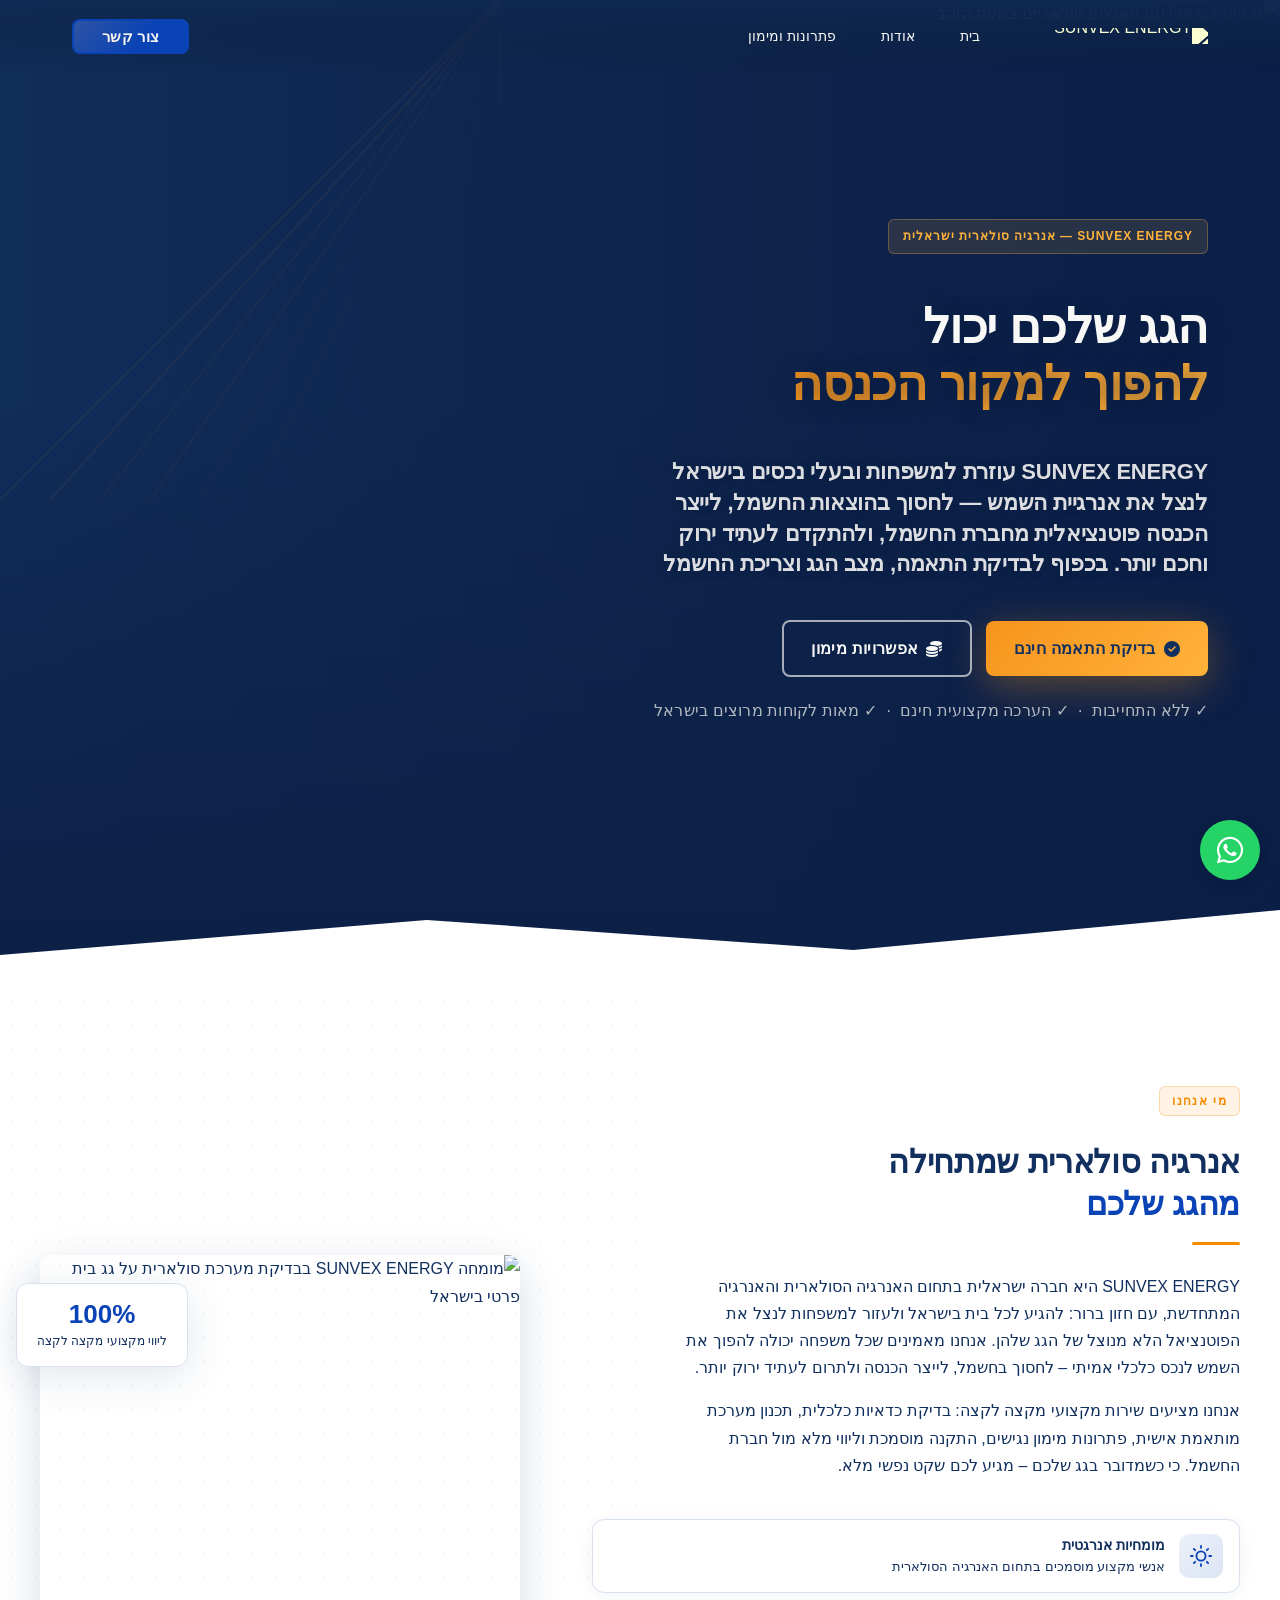
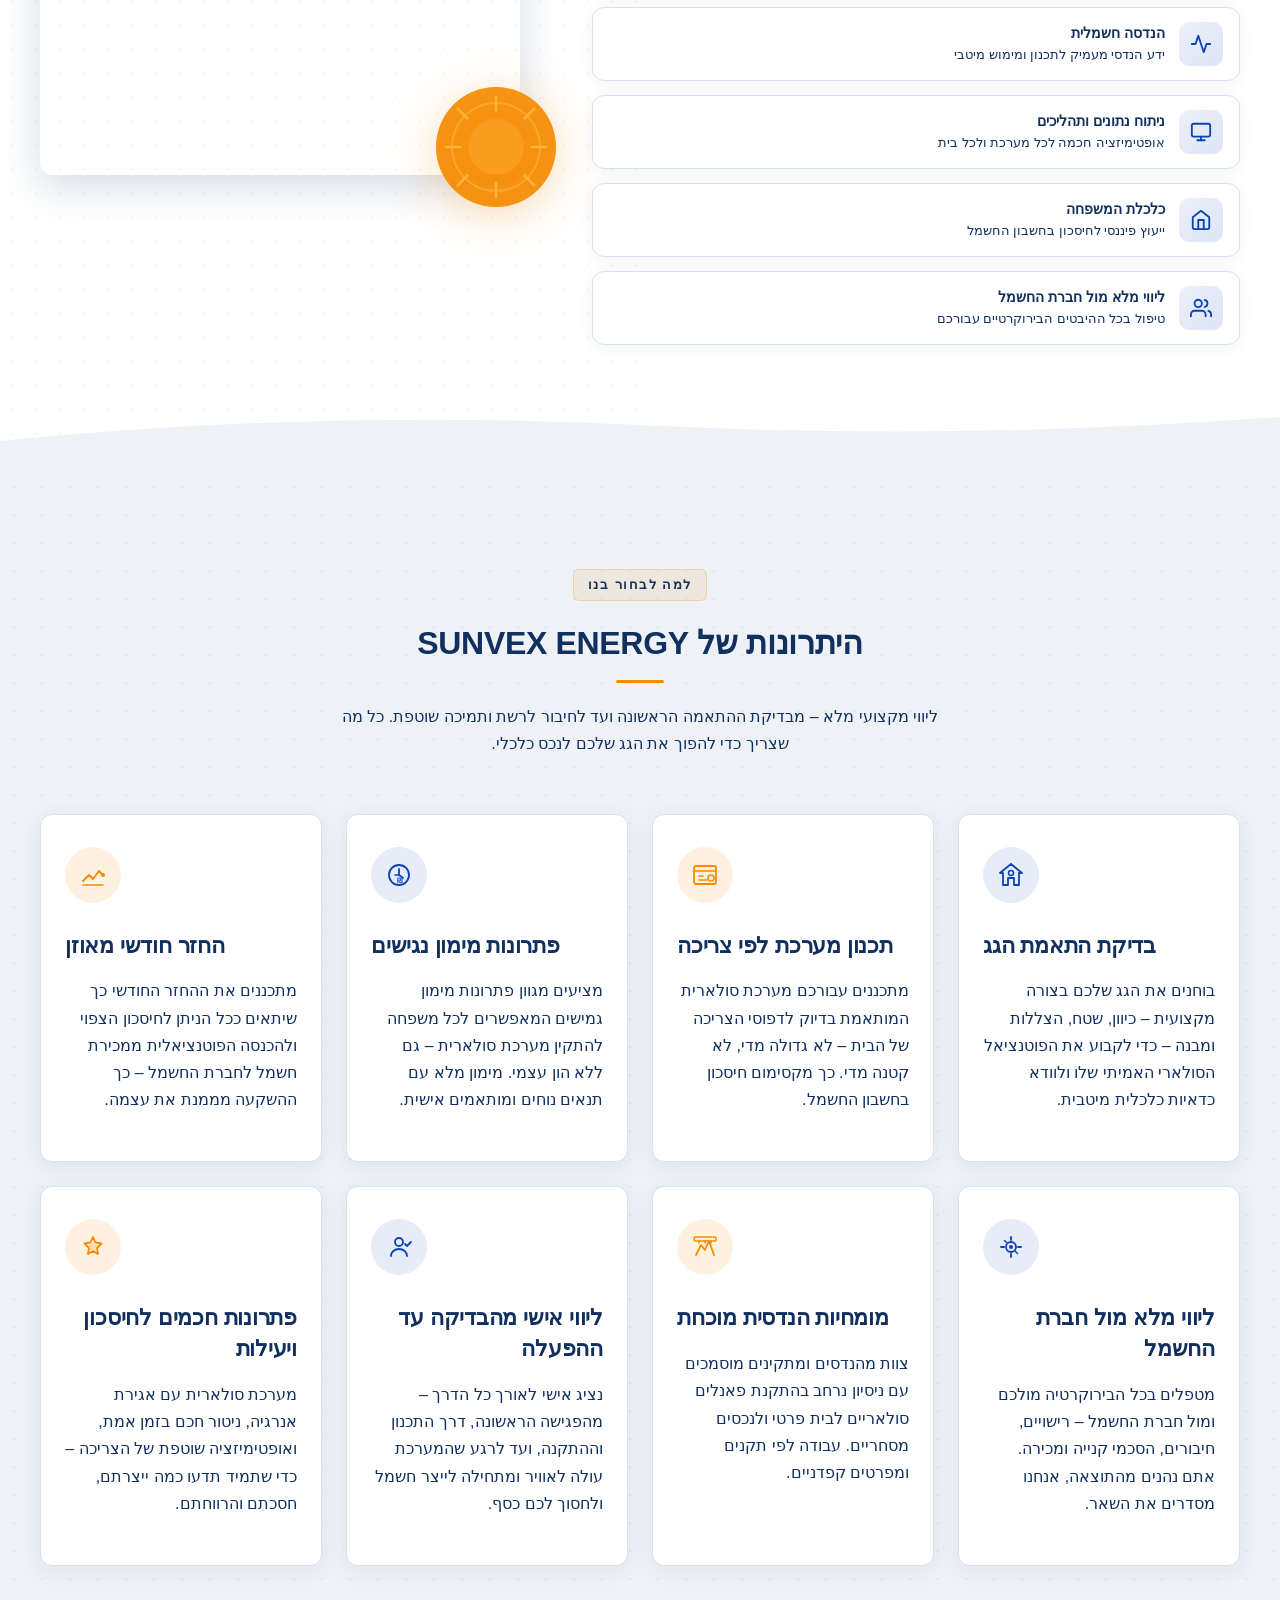
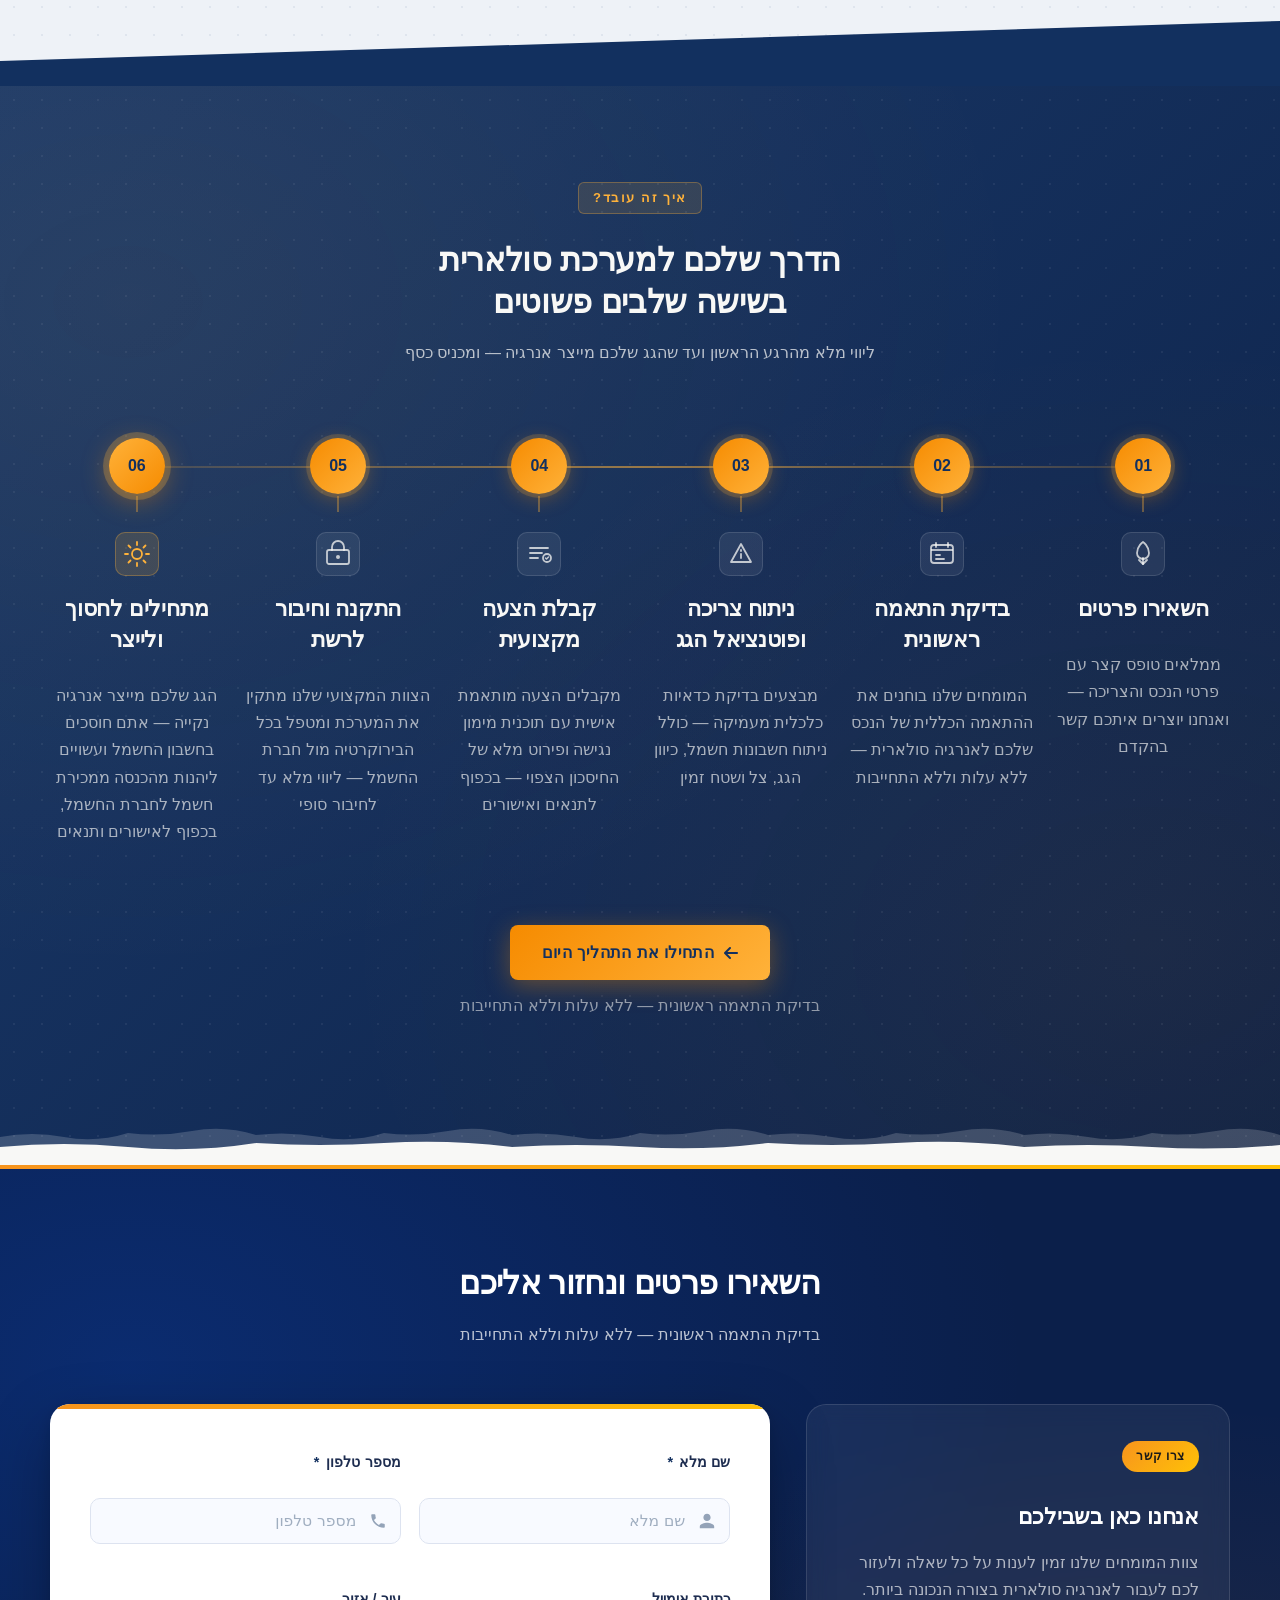
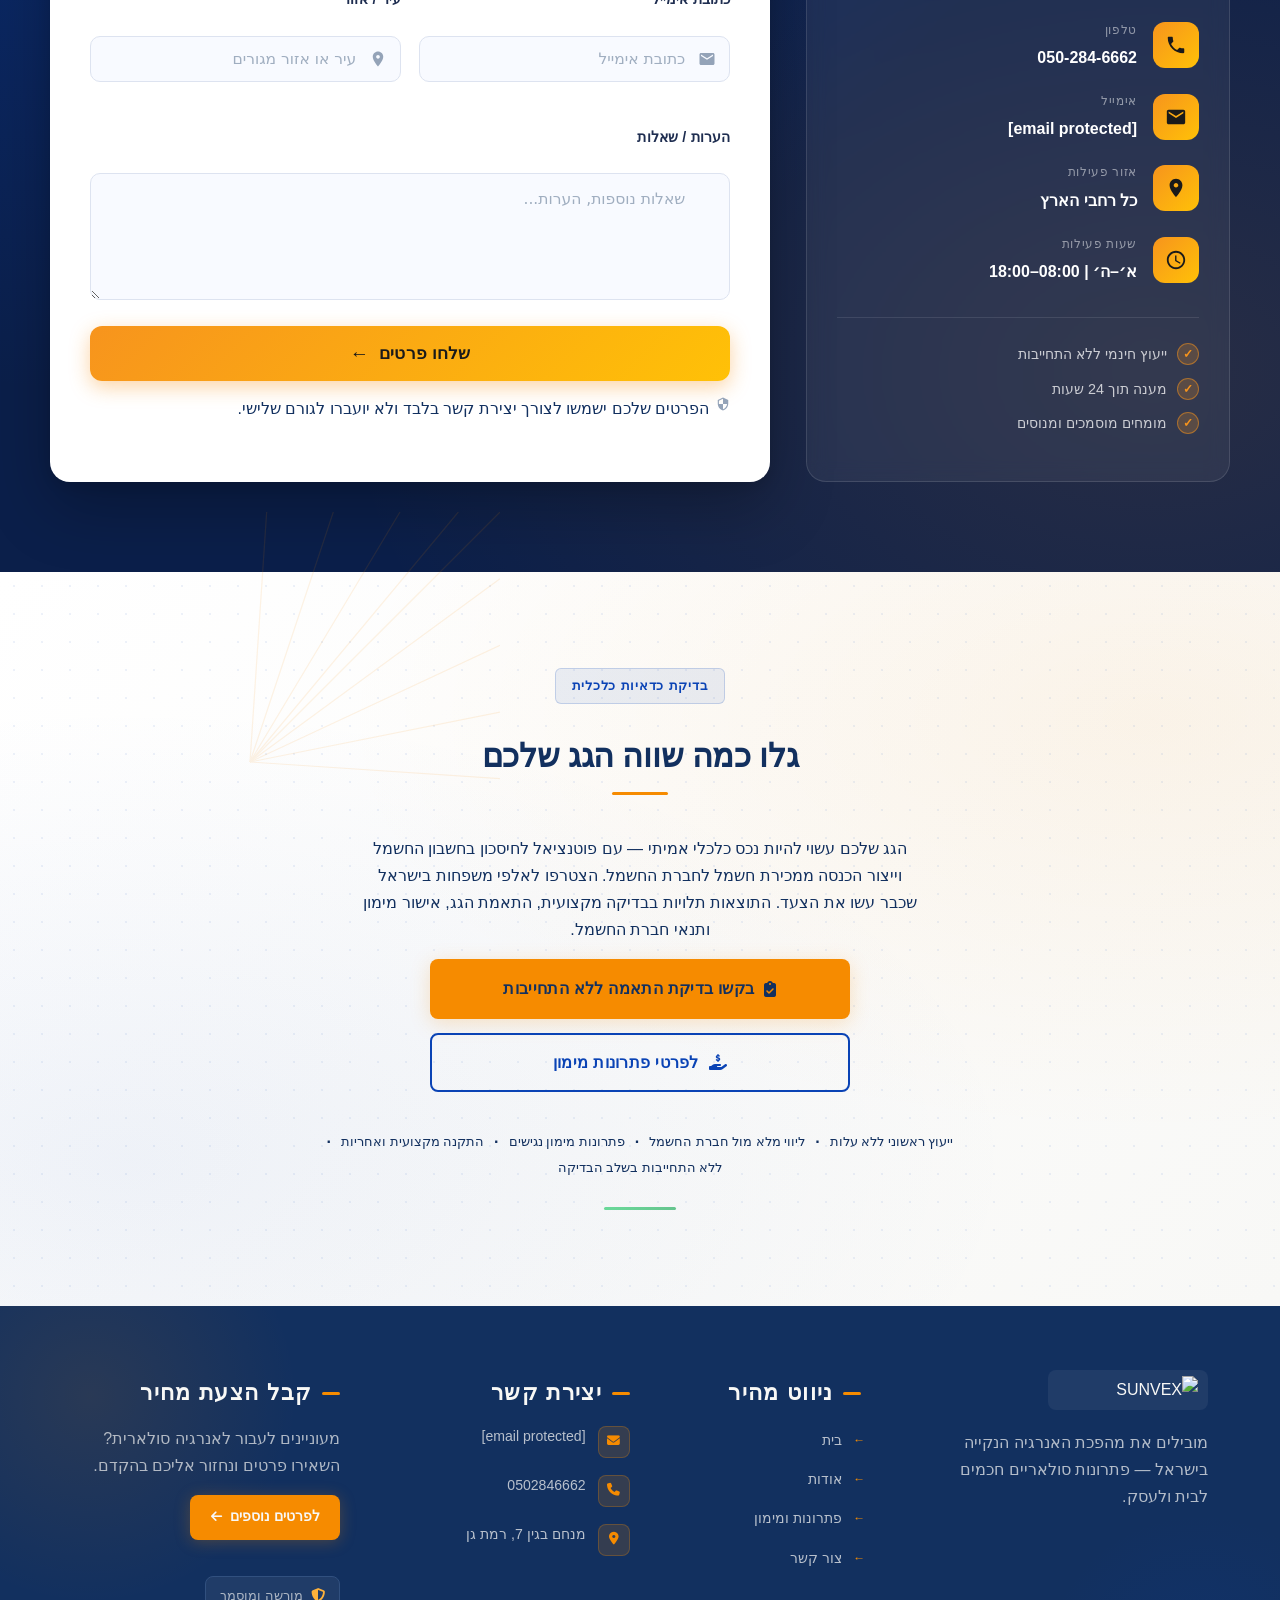
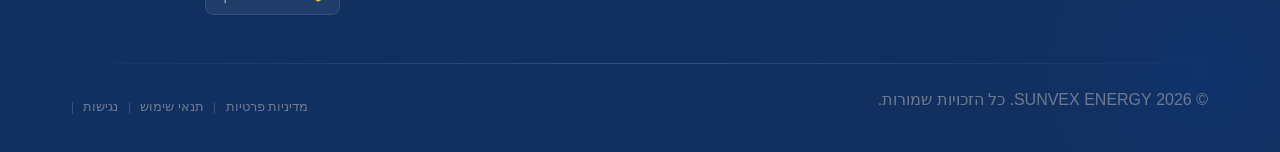
==== commit 3168021e: "Background sync: Progressive GitHub Sync" ====
--- a/public/index.html
+++ b/public/index.html
@@ -1 +1 @@
-<!doctype html><html dir="rtl" lang="he"><head><meta charset="UTF-8"><meta content="width=device-width,initial-scale=1" name="viewport"><meta content="index, follow" name="robots"><title>בדיקת כדאיות כלכלית — SUNVEX ENERGY</title><meta content="רוצה לחסוך בחשבון החשמל ולהרוויח מהגג שלך? SUNVEX ENERGY מציעה בדיקת כדאיות כלכלית חינמית, התקנה מקצועית וליווי מלא. צור קשר עוד היום!" name="description"><meta content="בדיקת כדאיות כלכלית, חיסכון בחשבון החשמל, התקנת פאנלים סולאריים לבית פרטי, אנרגיה סולארית לבית, אנרגיה מתחדשת ישראל" name="keywords"><link href="/assets/favicon.ico" rel="icon" type="image/x-icon"><link href="/assets/favicon-16x16.png" rel="icon" type="image/png" sizes="16x16"><link href="/assets/favicon-32x32.png" rel="icon" type="image/png" sizes="32x32"><link href="/assets/favicon-48x48.png" rel="icon" type="image/png" sizes="48x48"><link href="/assets/favicon-192x192.png" rel="icon" type="image/png" sizes="192x192"><link href="/assets/favicon-512x512.png" rel="icon" type="image/png" sizes="512x512"><link href="/assets/apple-touch-icon.png" rel="apple-touch-icon"><script>!function(){"use strict";var t="15d0cf6f-e1a9-47b8-89d0-2e73e82c32bd",e="https://qaapi.zappy5.com/api/analytics/track",a=18e5,n=2592e6,o=!0,i=!0,r=!0;var s=function(){var e="zappy_visitor_"+t,a=null;try{if(a=localStorage.getItem(e)){var o=JSON.parse(a),i=Date.now();if(i-o.created<n)return o.lastSeen=i,localStorage.setItem(e,JSON.stringify(o)),o.id}}catch(t){console.warn("Zappy Analytics: LocalStorage not available")}var r="zv_"+Date.now()+"_"+Math.random().toString(36).substr(2,9);try{localStorage.setItem(e,JSON.stringify({id:r,created:Date.now(),lastSeen:Date.now()}))}catch(t){}return r}(),c=function(){var e="zappy_session_"+t,n=null;try{if(n=sessionStorage.getItem(e)){var o=JSON.parse(n),i=Date.now();if(i-o.timestamp<a)return o.timestamp=i,sessionStorage.setItem(e,JSON.stringify(o)),o.id}}catch(t){console.warn("Zappy Analytics: SessionStorage not available")}var r="zs_"+Date.now()+"_"+Math.random().toString(36).substr(2,9);try{sessionStorage.setItem(e,JSON.stringify({id:r,timestamp:Date.now()}))}catch(t){}return r}();function l(a,n){n=n||{};var o={website_id:t,event_type:a,page_path:window.location.pathname,referrer:document.referrer||"direct",visitor_id:s,session_id:c,metadata:n};if(navigator.sendBeacon){var i=new Blob([JSON.stringify(o)],{type:"application/json"});navigator.sendBeacon(e,i)}else fetch(e,{method:"POST",headers:{"Content-Type":"application/json"},body:JSON.stringify(o),keepalive:!0}).catch(function(t){console.warn("Zappy Analytics: Failed to track event",t)})}o&&l("pageview",{title:document.title,url:window.location.href}),i&&document.addEventListener("click",function(t){var e=t.target;if("BUTTON"===e.tagName||e.closest("button")){var a="BUTTON"===e.tagName?e:e.closest("button");l("click",{element:"button",text:a.textContent.trim().substring(0,100),id:a.id||null,class:a.className||null})}else if("A"===e.tagName||e.closest("a")){var n="A"===e.tagName?e:e.closest("a");l("navigation",{element:"link",text:n.textContent.trim().substring(0,100),href:n.href,external:n.hostname!==window.location.hostname})}},!0),r&&document.addEventListener("submit",function(t){var e=t.target;l("form_submit",{form_id:e.id||null,form_name:e.name||null,form_action:e.action||null,form_method:e.method||"GET"})},!0);var d=Date.now();window.addEventListener("beforeunload",function(){l("page_unload",{time_on_page:Math.floor((Date.now()-d)/1e3),page_path:window.location.pathname})}),window.zappyAnalytics={track:l,getVisitorId:function(){return s},getSessionId:function(){return c}}}()</script><meta content="בדיקת כדאיות כלכלית — SUNVEX ENERGY" property="og:title"><meta content="רוצה לחסוך בחשבון החשמל ולהרוויח מהגג שלך? SUNVEX ENERGY מציעה בדיקת כדאיות כלכלית חינמית, התקנה מקצועית וליווי מלא. צור קשר עוד היום!" property="og:description"><meta content="summary_large_image" name="twitter:card"><meta content="בדיקת כדאיות כלכלית — SUNVEX ENERGY" name="twitter:title"><meta content="רוצה לחסוך בחשבון החשמל ולהרוויח מהגג שלך? SUNVEX ENERGY מציעה בדיקת כדאיות כלכלית חינמית, התקנה מקצועית וליווי מלא. צור קשר עוד היום!" name="twitter:description"><meta content="website" property="og:type"><meta content="he_IL" property="og:locale"><link href="https://cdnjs.cloudflare.com/ajax/libs/font-awesome/6.4.0/css/all.min.css" rel="stylesheet"><link href="/assets/favicon.ico" rel="icon" type="image/x-icon"><link href="/assets/favicon-16x16.png" rel="icon" type="image/png" sizes="16x16"><link href="/assets/favicon-32x32.png" rel="icon" type="image/png" sizes="32x32"><link href="/assets/favicon-48x48.png" rel="icon" type="image/png" sizes="48x48"><link href="/assets/favicon-192x192.png" rel="icon" type="image/png" sizes="192x192"><link href="/assets/favicon-512x512.png" rel="icon" type="image/png" sizes="512x512"><link href="/assets/apple-touch-icon.png" rel="apple-touch-icon"><link href="https://cdn.jsdelivr.net/npm/vanilla-cookieconsent@3/dist/cookieconsent.css" rel="stylesheet"><script src="https://cdn.jsdelivr.net/npm/vanilla-cookieconsent@3/dist/cookieconsent.umd.js"></script><script src="https://cdn.jsdelivr.net/gh/mickidum/acc_toolbar/acctoolbar/acctoolbar.min.js"></script><link href="/styles.css" rel="stylesheet"><style id="zappy-dropdown-submenu-styles">#navMenu li:has(.sub-menu),.nav-menu li:has(.sub-menu),.navbar li:has(.sub-menu),nav li:has(.sub-menu){position:relative}#navMenu .sub-menu,.nav-menu .sub-menu,.navbar .sub-menu,nav .sub-menu{display:block!important;position:absolute!important;top:100%;left:0;min-width:220px;background:#fff;border-radius:8px;box-shadow:0 8px 25px rgba(0,0,0,.15);padding:8px 0;opacity:0;visibility:hidden;transform:translateY(10px);transition:all .3s ease;z-index:1000;list-style:none;pointer-events:none}#navMenu li:hover>.sub-menu,.nav-menu li:hover>.sub-menu,.navbar li:hover>.sub-menu,nav li:hover>.sub-menu{opacity:1!important;visibility:visible!important;transform:translateY(0)!important;pointer-events:auto!important}.sub-menu li{list-style:none;margin:0;padding:0}.sub-menu a{display:block!important;padding:10px 16px!important;color:var(--text-dark,#333)!important;font-weight:500;text-decoration:none;white-space:nowrap;transition:background-color .2s}.sub-menu .zappy-nav-child>a{padding-left:28px!important;font-size:.9em!important;opacity:.85!important}[dir=rtl] .sub-menu .zappy-nav-child>a,html[lang=ar] .sub-menu .zappy-nav-child>a,html[lang=he] .sub-menu .zappy-nav-child>a{padding-left:10px!important;padding-right:28px!important}.sub-menu .zappy-nav-parent>a{font-weight:600!important}.sub-menu a:hover{background-color:#f5f5f5}[dir=rtl] .nav-menu .sub-menu,[dir=rtl] .navbar .sub-menu,[dir=rtl] nav .sub-menu,html[lang=ar] .nav-menu .sub-menu,html[lang=ar] .navbar .sub-menu,html[lang=ar] nav .sub-menu,html[lang=he] .nav-menu .sub-menu,html[lang=he] .navbar .sub-menu,html[lang=he] nav .sub-menu{left:auto!important;right:0!important}.sub-menu:empty,.sub-menu:not(:has(li)):not(:has(> a)),.sub-menu:not(:has(li:not(.zappy-hidden-menu-item))):not(:has(> a)){display:none!important;opacity:0!important;visibility:hidden!important;pointer-events:none!important}li:has(.menu-group-title):hover>.sub-menu{opacity:1!important;visibility:visible!important;transform:translateY(0)!important;pointer-events:auto!important}#navMenu>li>.menu-group-title,.nav-menu>li>.menu-group-title{display:inline-block;padding:.5rem 1rem;cursor:default;user-select:none}@media (max-width:768px){#navMenu .sub-menu,.nav-menu .sub-menu,.navbar .sub-menu,nav .sub-menu{position:static!important;transform:none!important;box-shadow:none!important;background:0 0!important;max-height:0;overflow:hidden;opacity:0;visibility:hidden;transition:max-height .3s ease,opacity .3s ease;padding:0!important;border-radius:0!important}#navMenu .sub-menu.mobile-expanded,.nav-menu .sub-menu.mobile-expanded,.navbar .sub-menu.mobile-expanded{max-height:none!important;overflow-y:visible!important;opacity:1!important;visibility:visible!important;padding:8px 0 8px 16px!important}[dir=rtl] .sub-menu.mobile-expanded,html[lang=he] .sub-menu.mobile-expanded{padding:8px 16px 8px 0!important}#navMenu li:hover>.sub-menu,.nav-menu li:hover>.sub-menu,.navbar li:hover>.sub-menu,nav li:hover>.sub-menu{opacity:0;visibility:hidden;pointer-events:none}#navMenu li>.sub-menu.mobile-expanded,.nav-menu li>.sub-menu.mobile-expanded,.navbar li>.sub-menu.mobile-expanded,nav li>.sub-menu.mobile-expanded{opacity:1!important;visibility:visible!important;pointer-events:auto!important}#navMenu li:has(.sub-menu),.nav-menu li:has(.sub-menu),.navbar li:has(.sub-menu),nav li:has(.sub-menu){display:flex!important;flex-wrap:wrap!important;align-items:center!important;position:relative!important;min-height:44px!important}#navMenu li:has(.sub-menu)>a,.nav-menu li:has(.sub-menu)>a,.navbar li:has(.sub-menu)>a,nav li:has(.sub-menu)>a{flex:1!important;min-width:0!important}#navMenu li:has(.sub-menu)>.menu-group-title,.nav-menu li:has(.sub-menu)>.menu-group-title,.navbar li:has(.sub-menu)>.menu-group-title,nav li:has(.sub-menu)>.menu-group-title{flex:1!important;min-width:0!important;padding:0!important;line-height:inherit!important}#navMenu li:has(.sub-menu)>.sub-menu,.nav-menu li:has(.sub-menu)>.sub-menu,.navbar li:has(.sub-menu)>.sub-menu,nav li:has(.sub-menu)>.sub-menu{flex-basis:100%!important;width:100%!important}#navMenu li:has(.sub-menu)>a [class*=arrow],#navMenu li:has(.sub-menu)>a [class*=chevron],.nav-menu li:has(.sub-menu)>a .fa-angle-down,.nav-menu li:has(.sub-menu)>a .fa-chevron-down,.nav-menu li:has(.sub-menu)>a [class*=arrow],.nav-menu li:has(.sub-menu)>a [class*=chevron],nav li:has(.sub-menu)>a [class*=arrow],nav li:has(.sub-menu)>a [class*=chevron]{display:none!important;visibility:hidden!important}.mobile-submenu-toggle{display:flex!important;align-items:center!important;justify-content:center!important;width:44px!important;height:auto!important;background:0 0!important;border:none!important;cursor:pointer!important;color:var(--text-light)!important;position:static!important;flex-shrink:0!important;align-self:stretch!important;z-index:2!important;padding:0!important;margin:0!important}.mobile-submenu-toggle::after{content:''!important;width:0!important;height:0!important;border-left:6px solid transparent!important;border-right:6px solid transparent!important;border-top:7px solid currentColor!important;transition:transform .3s ease!important}.mobile-submenu-toggle.expanded::after{transform:rotate(180deg)!important}.sub-menu a{padding:10px 0!important;display:block!important;color:var(--text-light)!important;white-space:normal!important}.sub-menu .zappy-nav-child>a{padding-left:28px!important;font-size:.9em!important;opacity:.85!important}[dir=rtl] .sub-menu .zappy-nav-child>a,html[lang=ar] .sub-menu .zappy-nav-child>a,html[lang=he] .sub-menu .zappy-nav-child>a{padding-left:0!important;padding-right:28px!important}.sub-menu .zappy-nav-parent>a{font-weight:600!important}#navMenu.active,.nav-menu.active{max-width:100vw!important;overflow-x:hidden!important;box-sizing:border-box!important}.navbar .sub-menu li a,.zappy-products-dropdown .sub-menu a,nav.navbar .sub-menu li a{color:var(--text-light)!important}}@media (min-width:769px){.mobile-submenu-toggle{display:none!important}}</style><style id="zappy-widget-visibility">html[dir=rtl] .whatsapp-float{right:20px!important;left:auto!important}html:not([dir]) .whatsapp-float,html[dir=ltr] .whatsapp-float{left:20px!important;right:auto!important}html[dir=rtl] #mic-access-tool-general-button,html[dir=rtl] #mic-init-access-tool #mic-access-tool-general-button,html[dir=rtl] #mic-init-access-tool .mic-access-tool-general-button,html[dir=rtl] ._access-icon,html[dir=rtl] .mic-access-tool-general-button{left:20px!important;right:auto!important}html:not([dir]) #mic-access-tool-general-button,html:not([dir]) #mic-init-access-tool #mic-access-tool-general-button,html:not([dir]) #mic-init-access-tool .mic-access-tool-general-button,html:not([dir]) ._access-icon,html:not([dir]) .mic-access-tool-general-button,html[dir=ltr] #mic-access-tool-general-button,html[dir=ltr] #mic-init-access-tool #mic-access-tool-general-button,html[dir=ltr] #mic-init-access-tool .mic-access-tool-general-button,html[dir=ltr] ._access-icon,html[dir=ltr] .mic-access-tool-general-button{right:20px!important;left:auto!important}@media (max-width:768px){.whatsapp-float{display:flex!important}}@media (min-width:769px){.whatsapp-float{display:flex!important}}@media (max-width:768px){#mic-access-tool-general-button,#mic-init-access-tool #mic-access-tool-general-button,#mic-init-access-tool .mic-access-tool-general-button,._access-icon,.mic-access-tool-general-button{display:flex!important;visibility:visible!important;opacity:1!important;pointer-events:auto!important}#mic-access-tool-box,#mic-init-access-tool #mic-access-tool-box,._access-menu,.mic-access-tool-box,div[id*=mic-access-tool-box]{visibility:hidden;opacity:0;pointer-events:auto!important}}@media (min-width:769px){#mic-access-tool-general-button,#mic-init-access-tool #mic-access-tool-general-button,#mic-init-access-tool .mic-access-tool-general-button,._access-icon,.mic-access-tool-general-button{display:flex!important;visibility:visible!important;opacity:1!important;pointer-events:auto!important}#mic-access-tool-box,#mic-init-access-tool #mic-access-tool-box,._access-menu,.mic-access-tool-box,div[id*=mic-access-tool-box]{visibility:hidden;opacity:0;pointer-events:auto!important}}</style></head><body><nav class="navbar" dir="rtl"><button aria-label="Menu" class="mobile-toggle" id="mobileToggle"><svg viewBox="0 0 24 24" fill="none" height="24" width="24" class="hamburger-icon"><path d="M3 12h18M3 6h18M3 18h18" stroke="currentColor" stroke-width="2" stroke-linecap="round"></path></svg> <svg viewBox="0 0 24 24" fill="none" height="24" width="24" class="close-icon" style="display:none"><path d="M18 6L6 18M6 6l12 12" stroke="currentColor" stroke-width="2" stroke-linecap="round"></path></svg></button> <button aria-label="Call" class="phone-header-btn" data-phone="0502846662"><svg viewBox="0 0 24 24" fill="currentColor" height="20" width="20"><path d="M22 16.92v3a2 2 0 0 1-2.18 2 19.79 19.79 0 0 1-8.63-3.07 19.5 19.5 0 0 1-6-6 19.79 19.79 0 0 1-3.07-8.67A2 2 0 0 1 4.11 2h3a2 2 0 0 1 2 1.72 12.84 12.84 0 0 0 .7 2.81 2 2 0 0 1-.45 2.11L8.09 9.91a16 16 0 0 0 6 6l1.27-1.27a2 2 0 0 1 2.11-.45 12.84 12.84 0 0 0 2.81.7A2 2 0 0 1 22 16.92z"></path></svg></button><div class="nav-container"><div class="nav-right-group"><div class="nav-brand"><a href="/" class="logo-link"><img alt="SUNVEX ENERGY" class="logo" src="/assets/sunvex-energy-logo.webp"></a></div><ul class="nav-menu" id="navMenu"><li><a href="/">בית</a></li><li><a href="/about">אודות</a></li><li><a href="/solutions-financing">פתרונות ומימון</a></li></ul></div><div class="nav-cta-container"><a href="/contact" class="nav-cta-btn">צור קשר</a></div></div></nav><script>window.addEventListener("load",function(){const e=document.querySelector(".navbar, nav, header");if(!e)return void console.log("[Navbar] Navbar element not found");let t=document.getElementById("mobileToggle")||document.querySelector(".mobile-toggle")||document.querySelector(".hamburger")||document.querySelector(".hamburger-menu")||document.querySelector(".menu-toggle")||document.querySelector(".burger-menu")||document.querySelector('[aria-label="Menu"]')||document.querySelector('[aria-label="תפריט"]');const o=document.querySelector(".phone-header-btn"),n=window.getComputedStyle(e);let r=n.backgroundColor;if(console.log("[Navbar] Initial navbar background:",r),"transparent"===r||"rgba(0, 0, 0, 0)"===r||r.startsWith("rgba")&&r.includes(", 0)")){const e=n.backgroundImage;if(e&&"none"!==e)console.log("[Navbar] Navbar has background image/gradient, using dark text"),r="rgb(240, 240, 240)";else{const e=window.getComputedStyle(document.body).backgroundColor;console.log("[Navbar] Navbar transparent, using body background:",e),r=e}}const i=r.match(/\d+/g);if(i&&i.length>=3){const e=(.299*parseInt(i[0])+.587*parseInt(i[1])+.114*parseInt(i[2]))/255;console.log("[Navbar] Mobile button colors preserved from Claude CSS (luminance:",e.toFixed(2)+")");const n=document.createElement("style");n.id="zappy-mobile-nav-fix";document.documentElement.lang;document.documentElement.dir,n.textContent='\n        /* Hide mobile buttons on desktop, show only on mobile */\n        @media (min-width: 769px) {\n          .mobile-toggle,\n          .phone-header-btn {\n            display: none !important;\n          }\n        }\n        \n        /* Show and position mobile buttons correctly on mobile */\n        @media (max-width: 768px) {\n          .mobile-toggle,\n          .phone-header-btn {\n            position: absolute !important;\n            top: 50% !important;\n            transform: translateY(-50%) !important;\n            z-index: 1001 !important;\n            display: flex !important;\n            align-items: center !important;\n            justify-content: center !important;\n            width: 36px !important;\n            height: 36px !important;\n            border-radius: 50% !important;\n            border: none !important;\n            cursor: pointer !important;\n            padding: 6px !important;\n            background: none !important;\n            color: var(--nav-text, var(--text-light)) !important;\n          }\n          \n          /* LTR positioning (default): hamburger LEFT, phone RIGHT */\n          html:not([dir="rtl"]):not([lang="he"]):not([lang="ar"]) .mobile-toggle,\n          html[dir="ltr"] .mobile-toggle {\n            left: 12px !important;\n            right: auto !important;\n          }\n          html:not([dir="rtl"]):not([lang="he"]):not([lang="ar"]) .phone-header-btn,\n          html[dir="ltr"] .phone-header-btn {\n            right: 12px !important;\n            left: auto !important;\n          }\n          \n          /* RTL positioning: hamburger RIGHT, phone LEFT */\n          html[dir="rtl"] .mobile-toggle,\n          html[lang="he"] .mobile-toggle,\n          html[lang="ar"] .mobile-toggle {\n            right: 12px !important;\n            left: auto !important;\n          }\n          html[dir="rtl"] .phone-header-btn,\n          html[lang="he"] .phone-header-btn,\n          html[lang="ar"] .phone-header-btn {\n            left: 12px !important;\n            right: auto !important;\n          }\n          \n          /* CRITICAL: Ensure nav-container has min-height on mobile */\n          /* All children are positioned absolutely/fixed on mobile, so height:auto collapses to 0 */\n          .nav-container {\n            min-height: 70px !important;\n            position: relative !important;\n          }\n          \n          /* Ensure SVG icons are properly sized and inherit color */\n          .mobile-toggle svg,\n          .phone-header-btn svg {\n            width: 24px !important;\n            height: 24px !important;\n            /* Don\'t force display - let JavaScript control hamburger/close toggle */\n          }\n          \n          /* Reset nav-cta-container on mobile - remove desktop box-shadow/padding */\n          /* that creates a visible ghost box when CTA button is hidden */\n          .nav-cta-container {\n            box-shadow: none !important;\n            padding: 0 !important;\n          }\n          \n          /* Hide nav-cta-container entirely on mobile when there\'s no lang-switcher */\n          /* (only the CTA button is inside, and it\'s hidden on mobile) */\n          .nav-cta-container:not(:has(.lang-switcher)) {\n            display: none !important;\n          }\n          \n          /* CRITICAL: Prevent hero image fade gradient from bleeding over headline text */\n          /* The .image-fade-gradient has bottom: -30px (extends below parent) */\n          /* On mobile stacked layout, this overlaps the h1 text below the image */\n          .hero-image-column {\n            overflow: hidden !important;\n          }\n          .image-fade-gradient {\n            bottom: 0 !important;\n          }\n          \n          /* Hide desktop language switcher on mobile - hamburger menu handles it */\n          /* High specificity to override stored CSS */\n          .lang-switcher,\n          .nav-cta-container .lang-switcher,\n          .nav-container .lang-switcher,\n          .navbar .lang-switcher,\n          .navbar .nav-cta-container .lang-switcher {\n            display: none !important;\n          }\n        }\n      ';const r=document.getElementById("zappy-mobile-nav-fix");r&&r.remove(),document.head.appendChild(n),console.log("[Navbar] Critical CSS injected for mobile nav positioning");const a=window.innerWidth<=768;if(t){const e=t.querySelector(".hamburger-icon"),o=t.querySelector(".close-icon");e&&(e.style.setProperty("width","24px","important"),e.style.setProperty("height","24px","important"),e.style.setProperty("display","block","important")),o&&(o.style.setProperty("width","24px","important"),o.style.setProperty("height","24px","important"),o.style.setProperty("display","none","important")),a?(t.style.setProperty("position","absolute","important"),t.style.setProperty("top","50%","important"),t.style.setProperty("transform","translateY(-50%)","important"),t.style.setProperty("z-index","1001","important"),t.style.removeProperty("left"),t.style.removeProperty("right"),console.log("[Navbar] Mobile toggle positioning applied (mobile viewport)")):(t.style.removeProperty("position"),t.style.removeProperty("top"),t.style.removeProperty("transform"),t.style.removeProperty("z-index"),t.style.removeProperty("left"),t.style.removeProperty("right"),console.log("[Navbar] Desktop viewport - cleared mobile toggle inline positioning"))}if(o){const e=o.querySelector("svg");e&&(e.style.width="24px",e.style.height="24px",e.setAttribute("width","24"),e.setAttribute("height","24")),a?(o.style.setProperty("position","absolute","important"),o.style.setProperty("top","50%","important"),o.style.setProperty("transform","translateY(-50%)","important"),o.style.setProperty("z-index","1001","important"),o.style.removeProperty("left"),o.style.removeProperty("right"),console.log("[Navbar] Phone button positioning applied (mobile viewport)")):(o.style.removeProperty("position"),o.style.removeProperty("top"),o.style.removeProperty("transform"),o.style.removeProperty("z-index"),o.style.removeProperty("left"),o.style.removeProperty("right"),console.log("[Navbar] Desktop viewport - cleared phone button inline positioning"))}}else console.log("[Navbar] Could not parse background color:",r);t=document.getElementById("mobileToggle")||document.querySelector(".mobile-toggle")||document.querySelector(".hamburger")||document.querySelector(".hamburger-menu")||document.querySelector(".menu-toggle")||document.querySelector(".burger-menu")||document.querySelector('[aria-label="Menu"]')||document.querySelector('[aria-label="תפריט"]');const a=document.getElementById("navMenu")||document.querySelector(".nav-menu")||document.querySelector(".nav-links")||document.querySelector("nav ul:not(.submenu)");if(!t||!a)return void console.log("[Navbar] Mobile toggle or menu not found:",{toggle:!!t,menu:!!a});a.id||(a.id="navMenu"),console.log("[Navbar] Initializing mobile menu...");const l=t.cloneNode(!0);t.parentNode.replaceChild(l,t),l.addEventListener("click",function(e){e.preventDefault(),e.stopPropagation();const t=this.querySelector(".hamburger-icon"),o=this.querySelector(".close-icon");a.classList.contains("active")?(a.classList.remove("active"),t&&t.style.setProperty("display","block","important"),o&&o.style.setProperty("display","none","important"),document.body.style.overflow="",console.log("[Navbar] Menu closed")):(a.classList.add("active"),t&&t.style.setProperty("display","none","important"),o&&o.style.setProperty("display","block","important"),document.body.style.overflow="hidden",console.log("[Navbar] Menu opened"))}),a.querySelectorAll("a").forEach(function(e){e.addEventListener("click",function(){if("#"===this.getAttribute("href"))return;const e=l.querySelector(".hamburger-icon"),t=l.querySelector(".close-icon");a.classList.remove("active"),e&&e.style.setProperty("display","block","important"),t&&t.style.setProperty("display","none","important"),document.body.style.overflow="",console.log("[Navbar] Menu closed (link clicked)")})});var s=a.querySelectorAll(".dropdown-toggle");s.forEach(function(e){e.addEventListener("click",function(e){e.preventDefault(),e.stopPropagation();var t=this.closest(".nav-dropdown");t&&(t.parentNode.querySelectorAll(".nav-dropdown.open").forEach(function(e){e!==t&&e.classList.remove("open")}),t.classList.toggle("open"),console.log("[Navbar] Dropdown toggled:",t.classList.contains("open")?"open":"closed"))})}),document.addEventListener("click",function(e){e.target.closest(".nav-dropdown")||document.querySelectorAll(".nav-dropdown.open").forEach(function(e){e.classList.remove("open")})}),console.log("[Navbar] Dropdown handlers initialized for "+s.length+" dropdowns"),o&&o.addEventListener("click",function(){const e=document.querySelectorAll('a[href^="tel:"]'),t=e.length>0?e[0].getAttribute("href").replace("tel:",""):"0502846662";window.location.href="tel:"+t,console.log("[Navbar] Phone button clicked")}),console.log("[Navbar] Mobile menu initialized successfully")})</script><main><section class="index-hero-section" dir="rtl" data-layout-spec="בית-hero" data-hero-type="fullscreen-scrim" id="index-hero-section"><div class="index-hero-bg-wrapper"><img alt="גג בית ישראלי עם פאנלים סולאריים בשעת הזהב" class="index-hero-bg-img" src="/assets/site-index-hero-image-1.webp" data-context="Aerial golden-hour photograph of a sunlit Israeli residential rooftop covered with modern blue solar panels, warm amber sunlight casting long shadows across the panels, surrounding neighborhood visible with similar houses, clear sky with soft clouds, Mediterranean architectural style, photorealistic, bright and aspirational mood, professional real estate photography quality" data-placeholder="index-hero-image-1" height="700" width="1200" data-element-id="img-1778136838774-x8o70bdls" data-element-type="image" data-hero-background="true" data-hero-bg="true"></div><div class="index-hero-scrim" aria-hidden="true"></div><svg viewBox="0 0 500 500" xmlns="http://www.w3.org/2000/svg" aria-hidden="true" data-no-icon-edit="true" preserveAspectRatio="xMaxYMin meet" class="index-hero-solar-rays"><g fill="#F7941D" opacity="0.12"><line x1="500" x2="0" y1="0" y2="500" stroke="#F7941D" stroke-width="2" opacity="0.5"></line><line x1="500" x2="50" y1="0" y2="500" stroke="#F7941D" stroke-width="2" opacity="0.5"></line><line x1="500" x2="100" y1="0" y2="500" stroke="#F7941D" stroke-width="1.5" opacity="0.4"></line><line x1="500" x2="150" y1="0" y2="500" stroke="#F7941D" stroke-width="1.5" opacity="0.4"></line><line x1="500" x2="200" y1="0" y2="500" stroke="#F7941D" stroke-width="1" opacity="0.3"></line><line x1="500" x2="250" y1="0" y2="500" stroke="#F7941D" stroke-width="1" opacity="0.3"></line><line x1="500" x2="300" y1="0" y2="500" stroke="#F7941D" stroke-width="1" opacity="0.25"></line><line x1="500" x2="350" y1="0" y2="500" stroke="#F7941D" stroke-width="1" opacity="0.2"></line><line x1="500" x2="400" y1="0" y2="500" stroke="#F7941D" stroke-width="1" opacity="0.15"></line><line x1="500" x2="500" y1="0" y2="300" stroke="#F7941D" stroke-width="1" opacity="0.15"></line><line x1="500" x2="500" y1="0" y2="200" stroke="#F7941D" stroke-width="1.5" opacity="0.2"></line><line x1="500" x2="500" y1="0" y2="100" stroke="#F7941D" stroke-width="2" opacity="0.3"></line></g></svg><div class="index-hero-container"><div class="index-hero-content"><p><span class="index-hero-label">SUNVEX ENERGY — אנרגיה סולארית ישראלית</span></p><h1 class="index-hero-h1">הגג שלכם יכול<br><span class="index-hero-accent" style="color:rgb(18, 48, 95) !important">להפוך למקור הכנסה</span></h1><h3 class="index-hero-subtitle">SUNVEX ENERGY עוזרת למשפחות ובעלי נכסים בישראל לנצל את אנרגיית השמש — לחסוך בהוצאות החשמל, לייצר הכנסה פוטנציאלית מחברת החשמל, ולהתקדם לעתיד ירוק וחכם יותר. בכפוף לבדיקת התאמה, מצב הגג וצריכת החשמל</h3><div class="index-hero-ctas"><a href="#contact" class="index-hero-btn-primary" data-element-id="btn-1778136838771-1873cisxu" data-element-type="button" data-native-element="true" style="color:rgb(18, 48, 95) !important"><i class="fas fa-check-circle"></i> בדיקת התאמה חינם </a><a href="#financing" class="index-hero-btn-secondary" data-element-id="btn-1778136838771-u7q4wm655" data-element-type="button" data-native-element="true"><i class="fas fa-coins"></i> אפשרויות מימון</a></div><p class="index-hero-trust">✓&nbsp;ללא התחייבות&nbsp;&nbsp;·&nbsp;&nbsp;✓&nbsp;הערכה מקצועית חינם&nbsp;&nbsp;·&nbsp;&nbsp;✓&nbsp;מאות לקוחות מרוצים בישראל</p></div></div><div class="index-hero-divider-wrapper"><svg viewBox="0 0 1200 90" xmlns="http://www.w3.org/2000/svg" aria-hidden="true" data-no-icon-edit="true" preserveAspectRatio="none"><path d="M0,90 L0,55 L400,20 L800,50 L1200,10 L1200,90 Z" fill="#FFFFFF"></path></svg></div></section><section class="index-about-section" dir="rtl" data-layout-spec="בית-about"><div class="index-about-section__dot-grid" aria-hidden="true"></div><div class="index-about-section__container"><div class="index-about-section__content"><div class="index-about-section__label">מי אנחנו</div><h2 class="index-about-section__heading">אנרגיה סולארית שמתחילה <span class="index-about-section__heading-accent">מהגג שלכם</span></h2><div class="index-about-section__accent-bar" aria-hidden="true"></div><p class="index-about-section__body">SUNVEX ENERGY היא חברה ישראלית בתחום האנרגיה הסולארית והאנרגיה המתחדשת, עם חזון ברור: להגיע לכל בית בישראל ולעזור למשפחות לנצל את הפוטנציאל הלא מנוצל של הגג שלהן. אנחנו מאמינים שכל משפחה יכולה להפוך את השמש לנכס כלכלי אמיתי – לחסוך בחשמל, לייצר הכנסה ולתרום לעתיד ירוק יותר.</p><p class="index-about-section__body">אנחנו מציעים שירות מקצועי מקצה לקצה: בדיקת כדאיות כלכלית, תכנון מערכת מותאמת אישית, פתרונות מימון נגישים, התקנה מוסמכת וליווי מלא מול חברת החשמל. כי כשמדובר בגג שלכם – מגיע לכם שקט נפשי מלא.</p><ul class="index-about-section__expertise-list"><li class="index-about-section__expertise-item"><div class="index-about-section__expertise-icon" aria-hidden="true"><svg viewBox="0 0 24 24" fill="none" height="22" width="22" data-element-type="icon" data-icon-type="svg" stroke="currentColor" stroke-linecap="round" stroke-linejoin="round" stroke-width="2"><circle cx="12" cy="12" r="5"></circle><line x1="12" x2="12" y1="1" y2="3"></line><line x1="12" x2="12" y1="21" y2="23"></line><line x1="4.22" x2="5.64" y1="4.22" y2="5.64"></line><line x1="18.36" x2="19.78" y1="18.36" y2="19.78"></line><line x1="1" x2="3" y1="12" y2="12"></line><line x1="21" x2="23" y1="12" y2="12"></line><line x1="4.22" x2="5.64" y1="19.78" y2="18.36"></line><line x1="18.36" x2="19.78" y1="5.64" y2="4.22"></line></svg></div><div class="index-about-section__expertise-text"><strong>מומחיות אנרגטית</strong> <span>אנשי מקצוע מוסמכים בתחום האנרגיה הסולארית</span></div></li><li class="index-about-section__expertise-item"><div class="index-about-section__expertise-icon" aria-hidden="true"><svg viewBox="0 0 24 24" fill="none" height="22" width="22" data-element-type="icon" data-icon-type="svg" stroke="currentColor" stroke-linecap="round" stroke-linejoin="round" stroke-width="2"><polyline points="22 12 18 12 15 21 9 3 6 12 2 12"></polyline></svg></div><div class="index-about-section__expertise-text"><strong>הנדסה חשמלית</strong> <span>ידע הנדסי מעמיק לתכנון ומימוש מיטבי</span></div></li><li class="index-about-section__expertise-item"><div class="index-about-section__expertise-icon" aria-hidden="true"><svg viewBox="0 0 24 24" fill="none" height="22" width="22" data-element-type="icon" data-icon-type="svg" stroke="currentColor" stroke-linecap="round" stroke-linejoin="round" stroke-width="2"><rect height="14" rx="2" width="20" x="2" y="3" ry="2"></rect><line x1="8" x2="16" y1="21" y2="21"></line><line x1="12" x2="12" y1="17" y2="21"></line></svg></div><div class="index-about-section__expertise-text"><strong>ניתוח נתונים ותהליכים</strong> <span>אופטימיזציה חכמה לכל מערכת ולכל בית</span></div></li><li class="index-about-section__expertise-item"><div class="index-about-section__expertise-icon" aria-hidden="true"><svg viewBox="0 0 24 24" fill="none" height="22" width="22" data-element-type="icon" data-icon-type="svg" stroke="currentColor" stroke-linecap="round" stroke-linejoin="round" stroke-width="2"><path d="M3 9l9-7 9 7v11a2 2 0 0 1-2 2H5a2 2 0 0 1-2-2z"></path><polyline points="9 22 9 12 15 12 15 22"></polyline></svg></div><div class="index-about-section__expertise-text"><strong>כלכלת המשפחה</strong> <span>ייעוץ פיננסי לחיסכון בחשבון החשמל</span></div></li><li class="index-about-section__expertise-item"><div class="index-about-section__expertise-icon" aria-hidden="true"><svg viewBox="0 0 24 24" fill="none" height="22" width="22" data-element-type="icon" data-icon-type="svg" stroke="currentColor" stroke-linecap="round" stroke-linejoin="round" stroke-width="2"><path d="M17 21v-2a4 4 0 0 0-4-4H5a4 4 0 0 0-4 4v2"></path><circle cx="9" cy="7" r="4"></circle><path d="M23 21v-2a4 4 0 0 0-3-3.87"></path><path d="M16 3.13a4 4 0 0 1 0 7.75"></path></svg></div><div class="index-about-section__expertise-text"><strong>ליווי מלא מול חברת החשמל</strong> <span>טיפול בכל ההיבטים הבירוקרטיים עבורכם</span></div></li></ul></div><div class="index-about-section__image-col"><div class="index-about-section__image-wrapper"><img alt="מומחה SUNVEX ENERGY בבדיקת מערכת סולארית על גג בית פרטי בישראל" class="index-about-section__img" src="/assets/site-index-about-image-1.webp" data-context="Professional solar panel installation technician performing rooftop inspection on a residential Israeli home, wearing safety gear, bright sunny day, blue sky background, solar panels gleaming in sunlight, photorealistic, high quality, warm natural light" data-placeholder="index-about-image-1" height="720" width="600"><div class="index-about-section__orange-emblem" aria-hidden="true"><svg viewBox="0 0 120 120" fill="none" xmlns="http://www.w3.org/2000/svg" aria-hidden="true" data-no-icon-edit="true"><circle cx="60" cy="60" r="60" fill="var(--secondary)" opacity="0.92"></circle><circle cx="60" cy="60" r="44" fill="none" stroke="var(--accent)" stroke-width="2" opacity="0.6"></circle><circle cx="60" cy="60" r="28" fill="var(--accent)" opacity="0.35"></circle><line x1="60" x2="60" y1="10" y2="24" stroke="var(--accent)" stroke-width="2.5" stroke-linecap="round"></line><line x1="60" x2="60" y1="96" y2="110" stroke="var(--accent)" stroke-width="2.5" stroke-linecap="round"></line><line x1="10" x2="24" y1="60" y2="60" stroke="var(--accent)" stroke-width="2.5" stroke-linecap="round"></line><line x1="96" x2="110" y1="60" y2="60" stroke="var(--accent)" stroke-width="2.5" stroke-linecap="round"></line><line x1="21.7" x2="31.5" y1="21.7" y2="31.5" stroke="var(--accent)" stroke-width="2.5" stroke-linecap="round"></line><line x1="88.5" x2="98.3" y1="88.5" y2="98.3" stroke="var(--accent)" stroke-width="2.5" stroke-linecap="round"></line><line x1="98.3" x2="88.5" y1="21.7" y2="31.5" stroke="var(--accent)" stroke-width="2.5" stroke-linecap="round"></line><line x1="31.5" x2="21.7" y1="88.5" y2="98.3" stroke="var(--accent)" stroke-width="2.5" stroke-linecap="round"></line></svg></div><div class="index-about-section__stat-badge"><span class="index-about-section__stat-number">100%</span> <span class="index-about-section__stat-label">ליווי מקצועי מקצה לקצה</span></div></div></div></div><div class="index-about-section__divider-wrapper"><svg viewBox="0 0 1200 64" xmlns="http://www.w3.org/2000/svg" aria-hidden="true" data-no-icon-edit="true" preserveAspectRatio="none"><path d="M0,64 L0,32 Q300,0 600,16 Q900,32 1200,8 L1200,64 Z" fill="#EEF2F7"></path></svg></div></section><section class="index-benefits-section" dir="rtl" data-layout-spec="בית-benefits"><div class="index-benefits-dot-grid" aria-hidden="true"></div><div class="index-benefits-container"><div class="index-benefits-header"><span class="index-benefits-label">למה לבחור בנו</span><h2 class="index-benefits-title">היתרונות של SUNVEX ENERGY</h2><div class="index-benefits-accent-bar" aria-hidden="true"></div><p class="index-benefits-subtitle">ליווי מקצועי מלא – מבדיקת ההתאמה הראשונה ועד לחיבור לרשת ותמיכה שוטפת. כל מה שצריך כדי להפוך את הגג שלכם לנכס כלכלי.</p></div><div class="index-benefits-grid"><article class="index-benefits-card"><div class="index-benefits-icon-badge index-benefits-icon-badge--blue"><svg viewBox="0 0 28 28" fill="none" height="28" width="28" data-element-type="icon" data-icon-type="svg" xmlns="http://www.w3.org/2000/svg" aria-hidden="true"><path d="M14 3L3 12H6V24H11V17H17V24H22V12H25L14 3Z" stroke="currentColor" stroke-width="1.8" stroke-linecap="round" stroke-linejoin="round" fill="none"></path><circle cx="14" cy="12" r="2.5" fill="none" stroke="currentColor" stroke-width="1.5"></circle></svg></div><div class="index-benefits-card-content"><h3 class="index-benefits-card-title">בדיקת התאמת הגג</h3><p class="index-benefits-card-text">בוחנים את הגג שלכם בצורה מקצועית – כיוון, שטח, הצללות ומבנה – כדי לקבוע את הפוטנציאל הסולארי האמיתי שלו ולוודא כדאיות כלכלית מיטבית.</p></div></article><article class="index-benefits-card"><div class="index-benefits-icon-badge index-benefits-icon-badge--orange"><svg viewBox="0 0 28 28" fill="none" height="28" width="28" data-element-type="icon" data-icon-type="svg" xmlns="http://www.w3.org/2000/svg" aria-hidden="true"><rect height="18" rx="2" width="22" x="3" y="5" stroke="currentColor" stroke-width="1.8" fill="none"></rect><path d="M3 10H25" stroke="currentColor" stroke-width="1.5" stroke-linecap="round"></path><path d="M8 15H12" stroke="currentColor" stroke-width="1.5" stroke-linecap="round"></path><path d="M8 19H16" stroke="currentColor" stroke-width="1.5" stroke-linecap="round"></path><circle cx="20" cy="17" r="3" fill="none" stroke="currentColor" stroke-width="1.5"></circle></svg></div><div class="index-benefits-card-content"><h3 class="index-benefits-card-title">תכנון מערכת לפי צריכה</h3><p class="index-benefits-card-text">מתכננים עבורכם מערכת סולארית המותאמת בדיוק לדפוסי הצריכה של הבית – לא גדולה מדי, לא קטנה מדי. כך מקסימום חיסכון בחשבון החשמל.</p></div></article><article class="index-benefits-card"><div class="index-benefits-icon-badge index-benefits-icon-badge--blue"><svg viewBox="0 0 28 28" fill="none" height="28" width="28" data-element-type="icon" data-icon-type="svg" xmlns="http://www.w3.org/2000/svg" aria-hidden="true"><circle cx="14" cy="14" r="10" fill="none" stroke="currentColor" stroke-width="1.8"></circle><path d="M14 8V14L18 17" stroke="currentColor" stroke-width="1.8" stroke-linecap="round" stroke-linejoin="round"></path><path d="M10 14H14" stroke="currentColor" stroke-width="1.5" stroke-linecap="round"></path><text fill="currentColor" font-size="7" font-weight="700" text-anchor="middle" x="14" y="22">₪</text></svg></div><div class="index-benefits-card-content"><h3 class="index-benefits-card-title">פתרונות מימון נגישים</h3><p class="index-benefits-card-text">מציעים מגוון פתרונות מימון גמישים המאפשרים לכל משפחה להתקין מערכת סולארית – גם ללא הון עצמי. מימון מלא עם תנאים נוחים ומותאמים אישית.</p></div></article><article class="index-benefits-card"><div class="index-benefits-icon-badge index-benefits-icon-badge--orange"><svg viewBox="0 0 28 28" fill="none" height="28" width="28" data-element-type="icon" data-icon-type="svg" xmlns="http://www.w3.org/2000/svg" aria-hidden="true"><path d="M4 20L10 14L14 18L20 10L24 14" stroke="currentColor" stroke-width="1.8" stroke-linecap="round" stroke-linejoin="round" fill="none"></path><path d="M4 24H24" stroke="currentColor" stroke-width="1.5" stroke-linecap="round"></path><circle cx="24" cy="14" r="2" fill="currentColor"></circle></svg></div><div class="index-benefits-card-content"><h3 class="index-benefits-card-title">החזר חודשי מאוזן</h3><p class="index-benefits-card-text">מתכננים את ההחזר החודשי כך שיתאים ככל הניתן לחיסכון הצפוי ולהכנסה הפוטנציאלית ממכירת חשמל לחברת החשמל – כך ההשקעה מממנת את עצמה.</p></div></article><article class="index-benefits-card"><div class="index-benefits-icon-badge index-benefits-icon-badge--blue"><svg viewBox="0 0 28 28" fill="none" height="28" width="28" data-element-type="icon" data-icon-type="svg" xmlns="http://www.w3.org/2000/svg" aria-hidden="true"><path d="M14 4L14 7" stroke="currentColor" stroke-width="1.8" stroke-linecap="round"></path><path d="M14 21L14 24" stroke="currentColor" stroke-width="1.8" stroke-linecap="round"></path><path d="M4 14H7" stroke="currentColor" stroke-width="1.8" stroke-linecap="round"></path><path d="M21 14H24" stroke="currentColor" stroke-width="1.8" stroke-linecap="round"></path><circle cx="14" cy="14" r="5" fill="none" stroke="currentColor" stroke-width="1.8"></circle><path d="M7.5 7.5L9.5 9.5" stroke="currentColor" stroke-width="1.5" stroke-linecap="round"></path><path d="M18.5 18.5L20.5 20.5" stroke="currentColor" stroke-width="1.5" stroke-linecap="round"></path><circle cx="14" cy="14" r="2" fill="currentColor"></circle></svg></div><div class="index-benefits-card-content"><h3 class="index-benefits-card-title">ליווי מלא מול חברת החשמל</h3><p class="index-benefits-card-text">מטפלים בכל הבירוקרטיה מולכם ומול חברת החשמל – רישויים, חיבורים, הסכמי קנייה ומכירה. אתם נהנים מהתוצאה, אנחנו מסדרים את השאר.</p></div></article><article class="index-benefits-card"><div class="index-benefits-icon-badge index-benefits-icon-badge--orange"><svg viewBox="0 0 28 28" fill="none" height="28" width="28" data-element-type="icon" data-icon-type="svg" xmlns="http://www.w3.org/2000/svg" aria-hidden="true"><path d="M5 22L10 12L14 17L18 8L23 22" stroke="currentColor" stroke-width="1.8" stroke-linecap="round" stroke-linejoin="round" fill="none"></path><rect height="4" rx="1" width="22" x="3" y="4" stroke="currentColor" stroke-width="1.5" fill="none"></rect><path d="M8 8V10" stroke="currentColor" stroke-width="1.5" stroke-linecap="round"></path><path d="M14 8V10" stroke="currentColor" stroke-width="1.5" stroke-linecap="round"></path><path d="M20 8V10" stroke="currentColor" stroke-width="1.5" stroke-linecap="round"></path></svg></div><div class="index-benefits-card-content"><h3 class="index-benefits-card-title">מומחיות הנדסית מוכחת</h3><p class="index-benefits-card-text">צוות מהנדסים ומתקינים מוסמכים עם ניסיון נרחב בהתקנת פאנלים סולאריים לבית פרטי ולנכסים מסחריים. עבודה לפי תקנים ומפרטים קפדניים.</p></div></article><article class="index-benefits-card"><div class="index-benefits-icon-badge index-benefits-icon-badge--blue"><svg viewBox="0 0 28 28" fill="none" height="28" width="28" data-element-type="icon" data-icon-type="svg" xmlns="http://www.w3.org/2000/svg" aria-hidden="true"><circle cx="14" cy="9" r="4" fill="none" stroke="currentColor" stroke-width="1.8"></circle><path d="M6 23C6 19.134 9.582 16 14 16C18.418 16 22 19.134 22 23" stroke="currentColor" stroke-width="1.8" stroke-linecap="round" fill="none"></path><path d="M20 11L22 13L26 9" stroke="currentColor" stroke-width="1.8" stroke-linecap="round" stroke-linejoin="round"></path></svg></div><div class="index-benefits-card-content"><h3 class="index-benefits-card-title">ליווי אישי מהבדיקה עד ההפעלה</h3><p class="index-benefits-card-text">נציג אישי לאורך כל הדרך – מהפגישה הראשונה, דרך התכנון וההתקנה, ועד לרגע שהמערכת עולה לאוויר ומתחילה לייצר חשמל ולחסוך לכם כסף.</p></div></article><article class="index-benefits-card"><div class="index-benefits-icon-badge index-benefits-icon-badge--orange"><svg viewBox="0 0 28 28" fill="none" height="28" width="28" data-element-type="icon" data-icon-type="svg" xmlns="http://www.w3.org/2000/svg" aria-hidden="true"><path d="M14 4L16.5 9.5L22.5 10.5L18 15L19 21L14 18L9 21L10 15L5.5 10.5L11.5 9.5L14 4Z" stroke="currentColor" stroke-width="1.8" stroke-linecap="round" stroke-linejoin="round" fill="none"></path><path d="M14 8L15.5 11.5L19 12L16.5 14.5L17 18L14 16.5L11 18L11.5 14.5L9 12L12.5 11.5L14 8Z" fill="currentColor" opacity="0.25"></path></svg></div><div class="index-benefits-card-content"><h3 class="index-benefits-card-title">פתרונות חכמים לחיסכון ויעילות</h3><p class="index-benefits-card-text">מערכת סולארית עם אגירת אנרגיה, ניטור חכם בזמן אמת, ואופטימיזציה שוטפת של הצריכה – כדי שתמיד תדעו כמה ייצרתם, חסכתם והרווחתם.</p></div></article></div></div><div class="index-benefits-divider-wrapper"><svg viewBox="0 0 1200 80" xmlns="http://www.w3.org/2000/svg" aria-hidden="true" data-no-icon-edit="true" preserveAspectRatio="none"><path d="M0,80 L0,55 L1200,15 L1200,80 Z" fill="#12305F"></path></svg></div></section><section class="index-process-section" dir="rtl" data-layout-spec="בית-process"><div class="index-process-section__dot-grid" aria-hidden="true"></div><div class="index-process-section__container"><div class="index-process-section__header"><span class="index-process-section__label">איך זה עובד?</span><h2 class="index-process-section__title">הדרך שלכם למערכת סולארית<br>בשישה שלבים פשוטים</h2><p class="index-process-section__subtitle">ליווי מלא מהרגע הראשון ועד שהגג שלכם מייצר אנרגיה — ומכניס כסף</p></div><div class="index-process-section__timeline"><div class="index-process-section__connector-line" aria-hidden="true"></div><article class="index-process-section__step"><div class="index-process-section__step-marker"><div class="index-process-section__step-ring"><span class="index-process-section__step-number">01</span></div><div class="index-process-section__step-dot" aria-hidden="true"></div></div><div class="index-process-section__step-content"><div class="index-process-section__step-icon" aria-hidden="true"><svg viewBox="0 0 28 28" fill="none" height="28" width="28" data-element-type="icon" data-icon-type="svg" xmlns="http://www.w3.org/2000/svg"><path d="M14 2C14 2 8 6 8 13a6 6 0 0012 0c0-7-6-11-6-11z" stroke="currentColor" stroke-width="1.8" stroke-linecap="round" stroke-linejoin="round"></path><path d="M10 20l4 4 4-4" stroke="currentColor" stroke-width="1.8" stroke-linecap="round" stroke-linejoin="round"></path><path d="M14 24v-6" stroke="currentColor" stroke-width="1.8" stroke-linecap="round"></path></svg></div><h3 class="index-process-section__step-title">השאירו פרטים</h3><p class="index-process-section__step-desc">ממלאים טופס קצר עם פרטי הנכס והצריכה — ואנחנו יוצרים איתכם קשר בהקדם</p></div></article><article class="index-process-section__step"><div class="index-process-section__step-marker"><div class="index-process-section__step-ring"><span class="index-process-section__step-number">02</span></div><div class="index-process-section__step-dot" aria-hidden="true"></div></div><div class="index-process-section__step-content"><div class="index-process-section__step-icon" aria-hidden="true"><svg viewBox="0 0 28 28" fill="none" height="28" width="28" data-element-type="icon" data-icon-type="svg" xmlns="http://www.w3.org/2000/svg"><rect height="18" rx="3" width="22" x="3" y="5" stroke="currentColor" stroke-width="1.8"></rect><path d="M3 10h22" stroke="currentColor" stroke-width="1.8"></path><path d="M8 3v4M20 3v4" stroke="currentColor" stroke-width="1.8" stroke-linecap="round"></path><path d="M8 15h4M8 19h8" stroke="currentColor" stroke-width="1.8" stroke-linecap="round"></path></svg></div><h3 class="index-process-section__step-title">בדיקת התאמה ראשונית</h3><p class="index-process-section__step-desc">המומחים שלנו בוחנים את ההתאמה הכללית של הנכס שלכם לאנרגיה סולארית — ללא עלות וללא התחייבות</p></div></article><article class="index-process-section__step"><div class="index-process-section__step-marker"><div class="index-process-section__step-ring"><span class="index-process-section__step-number">03</span></div><div class="index-process-section__step-dot" aria-hidden="true"></div></div><div class="index-process-section__step-content"><div class="index-process-section__step-icon" aria-hidden="true"><svg viewBox="0 0 28 28" fill="none" height="28" width="28" data-element-type="icon" data-icon-type="svg" xmlns="http://www.w3.org/2000/svg"><path d="M4 22L14 4l10 18H4z" stroke="currentColor" stroke-width="1.8" stroke-linejoin="round"></path><path d="M14 14v4M14 10v1" stroke="currentColor" stroke-width="1.8" stroke-linecap="round"></path></svg></div><h3 class="index-process-section__step-title">ניתוח צריכה ופוטנציאל הגג</h3><p class="index-process-section__step-desc">מבצעים בדיקת כדאיות כלכלית מעמיקה — כולל ניתוח חשבונות חשמל, כיוון הגג, צל ושטח זמין</p></div></article><article class="index-process-section__step"><div class="index-process-section__step-marker"><div class="index-process-section__step-ring"><span class="index-process-section__step-number">04</span></div><div class="index-process-section__step-dot" aria-hidden="true"></div></div><div class="index-process-section__step-content"><div class="index-process-section__step-icon" aria-hidden="true"><svg viewBox="0 0 28 28" fill="none" height="28" width="28" data-element-type="icon" data-icon-type="svg" xmlns="http://www.w3.org/2000/svg"><path d="M5 8h18M5 13h12M5 18h8" stroke="currentColor" stroke-width="1.8" stroke-linecap="round"></path><circle cx="22" cy="18" r="4" stroke="currentColor" stroke-width="1.8"></circle><path d="M20.5 18l1 1 2-2" stroke="currentColor" stroke-width="1.5" stroke-linecap="round" stroke-linejoin="round"></path></svg></div><h3 class="index-process-section__step-title">קבלת הצעה מקצועית</h3><p class="index-process-section__step-desc">מקבלים הצעה מותאמת אישית עם תוכנית מימון נגישה ופירוט מלא של החיסכון הצפוי — בכפוף לתנאים ואישורים</p></div></article><article class="index-process-section__step"><div class="index-process-section__step-marker"><div class="index-process-section__step-ring"><span class="index-process-section__step-number">05</span></div><div class="index-process-section__step-dot" aria-hidden="true"></div></div><div class="index-process-section__step-content"><div class="index-process-section__step-icon" aria-hidden="true"><svg viewBox="0 0 28 28" fill="none" height="28" width="28" data-element-type="icon" data-icon-type="svg" xmlns="http://www.w3.org/2000/svg"><rect height="14" rx="2" width="22" x="3" y="10" stroke="currentColor" stroke-width="1.8"></rect><path d="M8 10V7a6 6 0 0112 0v3" stroke="currentColor" stroke-width="1.8" stroke-linecap="round"></path><circle cx="14" cy="17" r="2" fill="currentColor"></circle></svg></div><h3 class="index-process-section__step-title">התקנה וחיבור לרשת</h3><p class="index-process-section__step-desc">הצוות המקצועי שלנו מתקין את המערכת ומטפל בכל הבירוקרטיה מול חברת החשמל — ליווי מלא עד לחיבור סופי</p></div></article><article class="index-process-section__step"><div class="index-process-section__step-marker"><div class="index-process-section__step-ring index-process-section__step-ring--last"><span class="index-process-section__step-number">06</span></div><div class="index-process-section__step-dot" aria-hidden="true"></div></div><div class="index-process-section__step-content"><div class="index-process-section__step-icon index-process-section__step-icon--accent" aria-hidden="true"><svg viewBox="0 0 28 28" fill="none" height="28" width="28" data-element-type="icon" data-icon-type="svg" xmlns="http://www.w3.org/2000/svg"><circle cx="14" cy="14" r="5" stroke="currentColor" stroke-width="1.8"></circle><path d="M14 2v3M14 23v3M2 14h3M23 14h3M5.5 5.5l2 2M20.5 20.5l2 2M5.5 22.5l2-2M20.5 7.5l2-2" stroke="currentColor" stroke-width="1.8" stroke-linecap="round"></path></svg></div><h3 class="index-process-section__step-title">מתחילים לחסוך ולייצר</h3><p class="index-process-section__step-desc">הגג שלכם מייצר אנרגיה נקייה — אתם חוסכים בחשבון החשמל ועשויים ליהנות מהכנסה ממכירת חשמל לחברת החשמל, בכפוף לאישורים ותנאים</p></div></article></div><div class="index-process-section__cta"><a href="#contact" class="btn-primary index-process-section__cta-btn"><i class="fa-arrow-left fa" aria-hidden="true"></i> התחילו את התהליך היום</a><p class="index-process-section__cta-note">בדיקת התאמה ראשונית — ללא עלות וללא התחייבות</p></div></div><div class="index-process-section__divider-wrapper"><svg viewBox="0 0 1200 70" xmlns="http://www.w3.org/2000/svg" aria-hidden="true" data-no-icon-edit="true" preserveAspectRatio="none"><defs><linearGradient id="divider-amber-grad" x1="0" x2="1" y1="0" y2="0"><stop offset="0%" stop-color="#F68B00"></stop><stop offset="50%" stop-color="#FFB23A"></stop><stop offset="100%" stop-color="#F68B00"></stop></linearGradient></defs><path d="M0,70 L0,42 Q30,36 60,42 T120,38 Q150,42 180,36 T240,40 Q270,36 300,42 T360,38 Q390,42 420,36 T480,40 Q510,36 540,42 T600,38 Q630,42 660,36 T720,40 Q750,36 780,42 T840,38 Q870,42 900,36 T960,40 Q990,36 1020,42 T1080,38 Q1110,42 1140,36 T1200,40 L1200,70 Z" fill="var(--bg-light)" opacity="0.18"></path><path d="M0,70 L0,52 Q60,46 120,52 T240,48 Q300,52 360,48 T480,52 Q540,48 600,52 T720,48 Q780,52 840,48 T960,52 Q1020,48 1080,52 T1200,50 L1200,70 Z" fill="var(--bg-light)"></path></svg></div></section><section class="ics-contact-section" dir="rtl" id="index-contact-form-section" aria-labelledby="ics-section-title"><div class="ics-container"><div class="ics-header"><h2 class="ics-title" id="ics-section-title">השאירו פרטים ונחזור אליכם</h2><p class="ics-subtitle">בדיקת התאמה ראשונית — ללא עלות וללא התחייבות</p></div><div class="zappy-preserve-css-grid ics-content-grid" data-original-gap="36px" data-original-item-width="424" data-zappy-explicit-columns="true" style="--zappy-grid-cols:423.703px 720.297px;grid-template-columns:423.703px 720.297px;align-items:stretch !important" data-zappy-grid-align="start"><aside aria-label="פרטי יצירת קשר" class="ics-contact-info" data-grid-item-index="0"><div class="ics-info-header"><p class="zappy-editable"><span class="ics-info-badge">צרו קשר</span></p><h3 class="ics-info-title">אנחנו כאן בשבילכם</h3><p class="ics-info-desc">צוות המומחים שלנו זמין לענות על כל שאלה ולעזור לכם לעבור לאנרגיה סולארית בצורה הנכונה ביותר.</p></div><ul class="ics-contact-list" role="list"><li class="ics-contact-item"><span class="ics-contact-icon" aria-hidden="true"><svg viewBox="0 0 24 24" fill="none" height="22" width="22" data-element-type="icon" data-icon-type="svg" xmlns="http://www.w3.org/2000/svg" data-element-id="icon-1778129914395-9tbw2pou1"><path d="M6.62 10.79c1.44 2.83 3.76 5.14 6.59 6.59l2.2-2.2c.27-.27.67-.36 1.02-.24 1.12.37 2.33.57 3.57.57.55 0 1 .45 1 1V20c0 .55-.45 1-1 1-9.39 0-17-7.61-17-17 0-.55.45-1 1-1h3.5c.55 0 1 .45 1 1 0 1.25.2 2.45.57 3.57.11.35.03.74-.25 1.02l-2.2 2.2z" fill="currentColor"></path></svg></span><div class="ics-contact-detail"><span class="ics-contact-label">טלפון</span> <a href="tel:0502846662" class="ics-contact-value" data-element-id="btn-1778129927096-mu1xnuzzi" data-element-type="button" data-native-element="true" style="outline:none">050-284-6662</a></div></li><li class="ics-contact-item"><span class="ics-contact-icon" aria-hidden="true"><svg viewBox="0 0 24 24" fill="none" height="22" width="22" data-element-type="icon" data-icon-type="svg" xmlns="http://www.w3.org/2000/svg" data-element-id="icon-1778129914395-b5hvgfl0o"><path d="M20 4H4c-1.1 0-2 .9-2 2v12c0 1.1.9 2 2 2h16c1.1 0 2-.9 2-2V6c0-1.1-.9-2-2-2zm0 4l-8 5-8-5V6l8 5 8-5v2z" fill="currentColor"></path></svg></span><div class="ics-contact-detail"><span class="ics-contact-label">אימייל</span> <a href="/cdn-cgi/l/email-protection#d0b9beb6bf90a3a5bea6b5a8feb3bffeb9bc" class="ics-contact-value"><span class="__cf_email__" data-cfemail="96fff8f0f9d6e5e3f8e0f3eeb8f5f9b8fffa">[email&nbsp;protected]</span></a></div></li><li class="ics-contact-item"><span class="ics-contact-icon" aria-hidden="true"><svg viewBox="0 0 24 24" fill="none" height="22" width="22" data-element-type="icon" data-icon-type="svg" xmlns="http://www.w3.org/2000/svg" data-element-id="icon-1778129914395-9uagbmakm"><path d="M12 2C8.13 2 5 5.13 5 9c0 5.25 7 13 7 13s7-7.75 7-13c0-3.87-3.13-7-7-7zm0 9.5c-1.38 0-2.5-1.12-2.5-2.5s1.12-2.5 2.5-2.5 2.5 1.12 2.5 2.5-1.12 2.5-2.5 2.5z" fill="currentColor"></path></svg></span><div class="ics-contact-detail"><span class="ics-contact-label">אזור פעילות</span> <span class="ics-contact-value">כל רחבי הארץ</span></div></li><li class="ics-contact-item"><span class="ics-contact-icon" aria-hidden="true"><svg viewBox="0 0 24 24" fill="none" height="22" width="22" data-element-type="icon" data-icon-type="svg" xmlns="http://www.w3.org/2000/svg" data-element-id="icon-1778129914395-l1nayjvpc"><path d="M11.99 2C6.47 2 2 6.48 2 12s4.47 10 9.99 10C17.52 22 22 17.52 22 12S17.52 2 11.99 2zM12 20c-4.42 0-8-3.58-8-8s3.58-8 8-8 8 3.58 8 8-3.58 8-8 8zm.5-13H11v6l5.25 3.15.75-1.23-4.5-2.67V7z" fill="currentColor"></path></svg></span><div class="ics-contact-detail"><span class="ics-contact-label">שעות פעילות</span> <span class="ics-contact-value">א׳–ה׳ | 08:00–18:00</span></div></li></ul><div class="ics-trust-badges"><div class="ics-trust-item"><span class="ics-trust-icon" aria-hidden="true">✓</span> <span>ייעוץ חינמי ללא התחייבות</span></div><div class="ics-trust-item"><span class="ics-trust-icon" aria-hidden="true">✓</span> <span>מענה תוך 24 שעות</span></div><div class="ics-trust-item"><span class="ics-trust-icon" aria-hidden="true">✓</span> <span>מומחים מוסמכים ומנוסים</span></div></div></aside><div class="ics-form-card zappy-grid-item-no-stretch" data-grid-item-index="1" role="main"><form aria-label="טופס יצירת קשר" class="ics-form" id="ics-contact-form" novalidate=""><div class="zappy-preserve-css-grid ics-form-row" data-original-gap="18px" data-original-item-width="311" data-zappy-explicit-columns="true" style="--zappy-grid-cols:311.141px 311.156px;grid-template-columns:311.141px 311.156px;align-items:stretch !important" data-zappy-auto-grid="true" id="zappy-auto-grid-1778129914406-fo1kw8"><div class="ics-form-group" data-grid-item-index="0"><p class="zappy-editable"><label class="ics-label" for="ics-fullname">שם מלא <span class="ics-required" aria-label="שדה חובה">*</span></label></p><div class="ics-input-wrapper"><span class="ics-input-icon" aria-hidden="true"><svg viewBox="0 0 24 24" fill="none" height="18" width="18" data-element-type="icon" data-icon-type="svg" data-element-id="icon-1778129914395-w8ok9pl53"><path d="M12 12c2.7 0 4.8-2.1 4.8-4.8S14.7 2.4 12 2.4 7.2 4.5 7.2 7.2 9.3 12 12 12zm0 2.4c-3.2 0-9.6 1.6-9.6 4.8v2.4h19.2v-2.4c0-3.2-6.4-4.8-9.6-4.8z" fill="currentColor"></path></svg> </span><input autocomplete="name" class="ics-input" id="ics-fullname" name="fullname" placeholder="שם מלא" type="text" aria-required="true" required=""></div><span class="ics-error-msg" id="ics-fullname-error" role="alert"></span></div><div class="ics-form-group" data-grid-item-index="1"><p class="zappy-editable"><label class="ics-label" for="ics-phone">מספר טלפון <span class="ics-required" aria-label="שדה חובה">*</span></label></p><div class="ics-input-wrapper"><span class="ics-input-icon" aria-hidden="true"><svg viewBox="0 0 24 24" fill="none" height="18" width="18" data-element-type="icon" data-icon-type="svg" data-element-id="icon-1778129914395-4d3l6bmot"><path d="M6.62 10.79c1.44 2.83 3.76 5.14 6.59 6.59l2.2-2.2c.27-.27.67-.36 1.02-.24 1.12.37 2.33.57 3.57.57.55 0 1 .45 1 1V20c0 .55-.45 1-1 1-9.39 0-17-7.61-17-17 0-.55.45-1 1-1h3.5c.55 0 1 .45 1 1 0 1.25.2 2.45.57 3.57.11.35.03.74-.25 1.02l-2.2 2.2z" fill="currentColor"></path></svg> </span><input autocomplete="tel" class="ics-input" id="ics-phone" name="phone" placeholder="מספר טלפון" type="tel" aria-required="true" required="" dir="ltr"></div><span class="ics-error-msg" id="ics-phone-error" role="alert"></span></div></div><div class="zappy-preserve-css-grid ics-form-row" data-original-gap="18px" data-original-item-width="311" data-zappy-explicit-columns="true" style="--zappy-grid-cols:311.141px 311.156px;grid-template-columns:311.141px 311.156px;align-items:stretch !important" data-zappy-auto-grid="true" id="zappy-auto-grid-1778129914407-63vanl"><div class="ics-form-group" data-grid-item-index="0"><p class="zappy-editable"><label class="ics-label" for="ics-email">כתובת אימייל</label></p><div class="ics-input-wrapper"><span class="ics-input-icon" aria-hidden="true"><svg viewBox="0 0 24 24" fill="none" height="18" width="18" data-element-type="icon" data-icon-type="svg" data-element-id="icon-1778129914395-23hcd7uqr"><path d="M20 4H4c-1.1 0-2 .9-2 2v12c0 1.1.9 2 2 2h16c1.1 0 2-.9 2-2V6c0-1.1-.9-2-2-2zm0 4l-8 5-8-5V6l8 5 8-5v2z" fill="currentColor"></path></svg> </span><input autocomplete="email" class="ics-input" id="ics-email" name="email" placeholder="כתובת אימייל" type="email" dir="ltr"></div><span class="ics-error-msg" id="ics-email-error" role="alert"></span></div><div class="ics-form-group" data-grid-item-index="1"><p class="zappy-editable"><label class="ics-label" for="ics-city">עיר / אזור</label></p><div class="ics-input-wrapper"><span class="ics-input-icon" aria-hidden="true"><svg viewBox="0 0 24 24" fill="none" height="18" width="18" data-element-type="icon" data-icon-type="svg" data-element-id="icon-1778129914395-ta14qb40d"><path d="M12 2C8.13 2 5 5.13 5 9c0 5.25 7 13 7 13s7-7.75 7-13c0-3.87-3.13-7-7-7zm0 9.5c-1.38 0-2.5-1.12-2.5-2.5s1.12-2.5 2.5-2.5 2.5 1.12 2.5 2.5-1.12 2.5-2.5 2.5z" fill="currentColor"></path></svg> </span><input autocomplete="address-level2" class="ics-input" id="ics-city" name="city" placeholder="עיר או אזור מגורים" type="text"></div></div></div><div class="ics-form-group ics-form-group--full"><p class="zappy-editable"><label class="ics-label" for="ics-notes">הערות / שאלות</label></p><div class="ics-input-wrapper ics-textarea-wrapper"><textarea aria-label="הערות ושאלות נוספות" class="ics-input ics-textarea" id="ics-notes" name="notes" placeholder="שאלות נוספות, הערות..." rows="4"></textarea></div></div><div class="ics-form-footer"><button aria-label="שלח את הטופס" class="ics-submit-btn" data-element-id="btn-1778129914394-2rfjeb0ij" data-element-type="button" data-native-element="true" type="submit"><span class="ics-btn-text">שלחו פרטים</span> <span class="ics-btn-arrow" aria-hidden="true">←</span></button><p class="ics-privacy-note"><svg viewBox="0 0 24 24" fill="none" height="14" width="14" data-element-type="icon" data-icon-type="svg" aria-hidden="true" data-element-id="icon-1778129914395-47pkdylud"><path d="M12 1L3 5v6c0 5.55 3.84 10.74 9 12 5.16-1.26 9-6.45 9-12V5l-9-4zm0 10.99h7c-.53 4.12-3.28 7.79-7 8.94V12H5V6.3l7-3.11v8.8z" fill="currentColor"></path></svg> הפרטים שלכם ישמשו לצורך יצירת קשר בלבד ולא יועברו לגורם שלישי.</p></div></form><div class="ics-success-msg" aria-hidden="true" aria-live="polite" id="ics-success-msg" role="status"><div class="ics-success-icon" aria-hidden="true"><svg viewBox="0 0 24 24" fill="none" height="48" width="48"><path d="M12 2C6.48 2 2 6.48 2 12s4.48 10 10 10 10-4.48 10-10S17.52 2 12 2zm-2 15l-5-5 1.41-1.41L10 14.17l7.59-7.59L19 8l-9 9z" fill="currentColor"></path></svg></div><h3 class="ics-success-title">תודה! קיבלנו את פרטיכם</h3><p class="ics-success-text">נציג שלנו יצור איתכם קשר בהקדם האפשרי, בדרך כלל תוך 24 שעות.</p></div></div></div></div></section><section class="index-cta-section" dir="rtl" data-layout-spec="בית-cta"><div class="index-cta-dot-grid" aria-hidden="true"></div><svg viewBox="0 0 600 600" xmlns="http://www.w3.org/2000/svg" aria-hidden="true" data-no-icon-edit="true" class="index-cta-rays"><g fill="none" opacity="0.10" stroke="#F68B00" stroke-width="1.5"><line x1="300" x2="600" y1="300" y2="0"></line><line x1="300" x2="550" y1="300" y2="0"></line><line x1="300" x2="480" y1="300" y2="0"></line><line x1="300" x2="400" y1="300" y2="0"></line><line x1="300" x2="600" y1="300" y2="80"></line><line x1="300" x2="600" y1="300" y2="160"></line><line x1="300" x2="600" y1="300" y2="240"></line><line x1="300" x2="600" y1="300" y2="320"></line><line x1="300" x2="320" y1="300" y2="0"></line></g></svg><div class="index-cta-container"><div class="index-cta-badge">בדיקת כדאיות כלכלית</div><h2 class="index-cta-heading">גלו כמה שווה הגג שלכם</h2><p class="index-cta-subtext">הגג שלכם עשוי להיות נכס כלכלי אמיתי — עם פוטנציאל לחיסכון בחשבון החשמל וייצור הכנסה ממכירת חשמל לחברת החשמל. הצטרפו לאלפי משפחות בישראל שכבר עשו את הצעד. התוצאות תלויות בבדיקה מקצועית, התאמת הגג, אישור מימון ותנאי חברת החשמל.</p><div class="index-cta-buttons"><a href="/contact" class="index-cta-btn-primary"><i class="fa-solid fa-clipboard-check"></i> בקשו בדיקת התאמה ללא התחייבות </a><a href="/financing" class="index-cta-btn-secondary"><i class="fa-solid fa-hand-holding-dollar"></i> לפרטי פתרונות מימון</a></div><div class="index-cta-assurance"><span>ייעוץ ראשוני ללא עלות</span> <span class="index-cta-dot" aria-hidden="true">·</span> <span>ליווי מלא מול חברת החשמל</span> <span class="index-cta-dot" aria-hidden="true">·</span> <span>פתרונות מימון נגישים</span> <span class="index-cta-dot" aria-hidden="true">·</span> <span>התקנה מקצועית ואחריות</span> <span class="index-cta-dot" aria-hidden="true">·</span> <span>ללא התחייבות בשלב הבדיקה</span></div><div class="index-cta-green-accent" aria-hidden="true"></div></div></section></main><footer class="site-footer" dir="rtl"><div class="footer-top"><div class="footer-container"><div class="footer-grid"><div class="footer-col footer-col--brand"><div class="footer-logo-wrap"><img alt="SUNVEX ENERGY" class="logo" src="/assets/sunvex-energy-logo.webp" data-element-id="img-1778105061444-34xqhpyak" data-element-type="image" data-zappy-footer-image="true"></div><p class="footer-tagline">מובילים את מהפכת האנרגיה הנקייה בישראל — פתרונות סולאריים חכמים לבית ולעסק.</p><div class="footer-social"><a href="#" style="display:none !important" aria-label="Facebook"><i class="fab fa-facebook-f"></i></a> <a href="#" style="display:none !important" aria-label="Instagram"><i class="fab fa-instagram" data-element-id="icon-1778105061443-r4s6ync5x" data-element-type="icon" data-icon-type="fontawesome"></i></a> <a href="#" style="display:none !important" aria-label="WhatsApp"><i class="fab fa-whatsapp" data-element-id="icon-1778105061443-ug125w6ch" data-element-type="icon" data-icon-type="fontawesome"></i></a></div></div><div class="footer-col"><h3 class="footer-heading"><span class="footer-heading-accent"></span> ניווט מהיר</h3><ul class="footer-links"><li><a href="/">בית</a></li><li><a href="/about">אודות</a></li><li><a href="/solutions-financing">פתרונות ומימון</a></li><li><a href="/contact">צור קשר</a></li></ul></div><div class="footer-col"><h3 class="footer-heading"><span class="footer-heading-accent"></span> יצירת קשר</h3><ul class="footer-contact"><li><span class="contact-icon"><i class="fas fa-envelope" data-element-id="icon-1778105061443-l5bs5le8j" data-element-type="icon" data-icon-type="fontawesome" style="cursor:pointer"></i></span> <span class="contact-text"><a href="/cdn-cgi/l/email-protection#b7ded9d1d8f7c4c2d9c1d2cf99d4d899dedb"><span class="__cf_email__" data-cfemail="fb92959d94bb888e958d9e83d59894d59297">[email&nbsp;protected]</span></a></span></li><li><span class="contact-icon"><i class="fas fa-phone" data-element-id="icon-1778105061443-bsdqnj5l1" data-element-type="icon" data-icon-type="fontawesome" style="cursor:pointer"></i></span> <span class="contact-text"><a href="tel:0502846662">0502846662</a></span></li><li><span class="contact-icon"><i class="fas fa-map-marker-alt" style="cursor:pointer"></i></span> <span class="contact-text">מנחם בגין 7, רמת גן</span></li></ul></div><div class="footer-col footer-col--cta"><h3 class="footer-heading"><span class="footer-heading-accent"></span> קבל הצעת מחיר</h3><p class="footer-cta-text">מעוניינים לעבור לאנרגיה סולארית? השאירו פרטים ונחזור אליכם בהקדם.</p><p><a href="/contact" class="footer-cta-btn" data-element-id="btn-1778105061435-307gcw02b" data-element-type="button" data-native-element="true">לפרטים נוספים <i class="fas fa-arrow-left"></i></a></p><div class="footer-badge"><i class="fas fa-shield-alt" data-element-id="icon-1778105061443-ekegrn01n" data-element-type="icon" data-icon-type="fontawesome"></i> <span>מורשה ומוסמך</span></div></div></div></div></div><div class="footer-divider"></div><div class="footer-bottom"><div class="footer-container"><div class="footer-bottom-inner"><p class="footer-copyright">© 2026 SUNVEX ENERGY. כל הזכויות שמורות.</p><div class="footer-legal"><a href="/privacy">מדיניות פרטיות</a> <span class="footer-legal-sep"></span> <a href="/terms">תנאי שימוש</a> <span class="footer-legal-sep"></span> <a href="/accessibility">נגישות</a> <span class="footer-legal-sep"></span></div></div></div></div></footer><a href="https://wa.me/[whatsapp_handle]" class="whatsapp-float" aria-label="WhatsApp"><i class="fab fa-whatsapp"></i></a><div data-integration="accessibility:toolbar"></div><script src="/script.js"></script><script id="zappy-mobile-submenu-script">!function(){function e(){if(window.innerWidth>768)return document.querySelectorAll(".mobile-submenu-toggle").forEach(function(e){e.remove()}),void document.querySelectorAll(".sub-menu.mobile-expanded").forEach(function(e){e.classList.remove("mobile-expanded")});document.querySelectorAll(".nav-menu li:has(.sub-menu), nav li:has(.sub-menu), .navbar li:has(.sub-menu), #navMenu li:has(.sub-menu)").forEach(function(e){if(!e.querySelector(".mobile-submenu-toggle")){var t=e.querySelector(".sub-menu"),n=e.querySelector(":scope > a");if(t&&n){var o=document.createElement("button");o.className="mobile-submenu-toggle",o.setAttribute("aria-label","Toggle submenu"),o.setAttribute("type","button"),n.insertAdjacentElement("afterend",o),o.addEventListener("click",function(e){e.preventDefault(),e.stopPropagation(),document.querySelectorAll(".sub-menu.mobile-expanded").forEach(function(e){if(e!==t){e.classList.remove("mobile-expanded");var n=e.parentElement.querySelector(".mobile-submenu-toggle");n&&n.classList.remove("expanded")}}),t.classList.toggle("mobile-expanded"),o.classList.toggle("expanded")})}}})}var t;"loading"===document.readyState?document.addEventListener("DOMContentLoaded",e):e(),window.addEventListener("resize",function(){clearTimeout(t),t=setTimeout(e,250)});var n=new MutationObserver(function(t){t.forEach(function(t){if("attributes"===t.type){var n=t.target;n.classList&&(n.classList.contains("active")||n.classList.contains("open"))&&setTimeout(e,100)}})});setTimeout(function(){document.querySelectorAll(".mobile-menu, .nav-menu, #navMenu, nav").forEach(function(e){n.observe(e,{attributes:!0,attributeFilter:["class","style"]})})},500)}()</script><script id="zappy-navbar-scroll-effect">!function(){var e=document.querySelector("nav.navbar,.navbar:not(.zappy-catalog-menu)"),t=document.querySelector(".zappy-catalog-menu,#zappy-catalog-menu");if(e){var r="rgba(248,248,246,0.85)",o=getComputedStyle(document.documentElement),a=o.getPropertyValue("--text-dark").trim()||"#1a1a1a",s=(o.getPropertyValue("--text-light").trim(),a);e.style.transition="background 0.3s ease,backdrop-filter 0.3s ease,-webkit-backdrop-filter 0.3s ease,box-shadow 0.3s ease",t&&(t.style.transition="background 0.3s ease,backdrop-filter 0.3s ease,-webkit-backdrop-filter 0.3s ease");var n="a,.navbar-brand,.navbar-brand a,.dropdown-toggle,.mobile-toggle,.phone-header-btn,.mobile-hamburger-btn,.mobile-close-btn,.mobile-submenu-toggle,.nav-link",l=["cart-link","login-link","nav-search-toggle","search-toggle"];window.addEventListener("scroll",f,{passive:!0}),window.addEventListener("resize",f,{passive:!0}),f();var i=document.querySelector('section[class*="hero"],[data-hero-type],main>section:first-child'),d=!1;if(i){var p=getComputedStyle(i),c=p.backgroundImage;if(c&&"none"!==c)if(-1!==c.indexOf("url(")){var b=p.backgroundColor.match(/\d+/g);d=!(b&&b.length>=3)||h(parseInt(b[0]),parseInt(b[1]),parseInt(b[2]))<.4}else if(-1!==c.indexOf("gradient")){var y=c.match(/rgba?\(\s*(\d+)\s*,\s*(\d+)\s*,\s*(\d+)/g);if(y&&y.length>0){for(var g=0,m=0;m<y.length;m++){var u=y[m].match(/\d+/g);g+=h(parseInt(u[0]),parseInt(u[1]),parseInt(u[2]))}d=g/y.length<.4}else d=!0}else d=!0;else{var k=p.backgroundColor.match(/\d+/g);k&&k.length>=3&&(d=h(parseInt(k[0]),parseInt(k[1]),parseInt(k[2]))<.4)}}d||(window.removeEventListener("scroll",f),window.removeEventListener("resize",f),e.classList.add("scrolled"),window.innerWidth>768&&(e.style.setProperty("--frosted-text",s),e.style.setProperty("background-image","none","important"),e.style.setProperty("background-color",r,"important"),e.style.backdropFilter="blur(12px)",e.style.webkitBackdropFilter="blur(12px)",e.style.boxShadow="0 2px 16px rgba(0,0,0,0.12)",w(e,s)),t&&(t.classList.add("scrolled"),window.innerWidth>768&&(t.style.setProperty("background",r,"important"),t.style.setProperty("backdrop-filter","blur(12px)","important"),t.style.setProperty("-webkit-backdrop-filter","blur(12px)","important"),w(t,s))),window._zappyNavNoDarkHero=!0)}function w(e,t){for(var r=e.querySelectorAll(n),o=0;o<r.length;o++){var a=!1;(r[o].closest(".sub-menu")||r[o].closest(".dropdown-menu"))&&(a=!0);for(var s=0;s<l.length;s++)if(r[o].classList.contains(l[s])){a=!0;break}a||r[o].style.setProperty("color",t,"important")}}function v(e){for(var t=e.querySelectorAll(n),r=0;r<t.length;r++)t[r].closest(".sub-menu")||t[r].closest(".dropdown-menu")||t[r].style.removeProperty("color")}function f(){if(!window._zappyNavNoDarkHero){if(window.innerWidth<=768)return e.classList.remove("scrolled"),v(e),void(t&&(t.classList.remove("scrolled"),v(t)));(window.scrollY||window.pageYOffset)>60?(e.classList.add("scrolled"),e.style.setProperty("background-color",r,"important"),e.style.setProperty("background-image","none","important"),e.style.setProperty("--frosted-text",s),e.style.backdropFilter="blur(12px)",e.style.webkitBackdropFilter="blur(12px)",e.style.boxShadow="0 2px 16px rgba(0,0,0,0.12)",w(e,s),t&&(t.classList.add("scrolled"),t.style.setProperty("background",r,"important"),t.style.setProperty("backdrop-filter","blur(12px)","important"),t.style.setProperty("-webkit-backdrop-filter","blur(12px)","important"),w(t,s))):(e.classList.remove("scrolled"),e.style.setProperty("background-color","transparent","important"),e.style.removeProperty("background-image"),e.style.removeProperty("--frosted-text"),e.style.backdropFilter="none",e.style.webkitBackdropFilter="none",e.style.boxShadow="none",v(e),t&&(t.classList.remove("scrolled"),t.style.setProperty("background","transparent","important"),t.style.setProperty("backdrop-filter","none","important"),t.style.setProperty("-webkit-backdrop-filter","none","important"),v(t)))}}function h(e,t,r){return t/=255,r/=255,.2126*(e=(e/=255)<=.03928?e/12.92:Math.pow((e+.055)/1.055,2.4))+.7152*(t=t<=.03928?t/12.92:Math.pow((t+.055)/1.055,2.4))+.0722*(r=r<=.03928?r/12.92:Math.pow((r+.055)/1.055,2.4))}}()</script></body></html>+<!doctype html><html dir="rtl" lang="he"><head><meta charset="UTF-8"><meta content="width=device-width,initial-scale=1" name="viewport"><meta content="index, follow" name="robots"><title>בדיקת כדאיות כלכלית — SUNVEX ENERGY</title><meta content="רוצה לחסוך בחשבון החשמל ולהרוויח מהגג שלך? SUNVEX ENERGY מציעה בדיקת כדאיות כלכלית חינמית, התקנה מקצועית וליווי מלא. צור קשר עוד היום!" name="description"><meta content="בדיקת כדאיות כלכלית, חיסכון בחשבון החשמל, התקנת פאנלים סולאריים לבית פרטי, אנרגיה סולארית לבית, אנרגיה מתחדשת ישראל" name="keywords"><link href="/assets/favicon.ico" rel="icon" type="image/x-icon"><link href="/assets/favicon-16x16.png" rel="icon" type="image/png" sizes="16x16"><link href="/assets/favicon-32x32.png" rel="icon" type="image/png" sizes="32x32"><link href="/assets/favicon-48x48.png" rel="icon" type="image/png" sizes="48x48"><link href="/assets/favicon-192x192.png" rel="icon" type="image/png" sizes="192x192"><link href="/assets/favicon-512x512.png" rel="icon" type="image/png" sizes="512x512"><link href="/assets/apple-touch-icon.png" rel="apple-touch-icon"><script>!function(){"use strict";var t="15d0cf6f-e1a9-47b8-89d0-2e73e82c32bd",e="https://qaapi.zappy5.com/api/analytics/track",a=18e5,n=2592e6,o=!0,i=!0,r=!0;var s=function(){var e="zappy_visitor_"+t,a=null;try{if(a=localStorage.getItem(e)){var o=JSON.parse(a),i=Date.now();if(i-o.created<n)return o.lastSeen=i,localStorage.setItem(e,JSON.stringify(o)),o.id}}catch(t){console.warn("Zappy Analytics: LocalStorage not available")}var r="zv_"+Date.now()+"_"+Math.random().toString(36).substr(2,9);try{localStorage.setItem(e,JSON.stringify({id:r,created:Date.now(),lastSeen:Date.now()}))}catch(t){}return r}(),c=function(){var e="zappy_session_"+t,n=null;try{if(n=sessionStorage.getItem(e)){var o=JSON.parse(n),i=Date.now();if(i-o.timestamp<a)return o.timestamp=i,sessionStorage.setItem(e,JSON.stringify(o)),o.id}}catch(t){console.warn("Zappy Analytics: SessionStorage not available")}var r="zs_"+Date.now()+"_"+Math.random().toString(36).substr(2,9);try{sessionStorage.setItem(e,JSON.stringify({id:r,timestamp:Date.now()}))}catch(t){}return r}();function l(a,n){n=n||{};var o={website_id:t,event_type:a,page_path:window.location.pathname,referrer:document.referrer||"direct",visitor_id:s,session_id:c,metadata:n};if(navigator.sendBeacon){var i=new Blob([JSON.stringify(o)],{type:"application/json"});navigator.sendBeacon(e,i)}else fetch(e,{method:"POST",headers:{"Content-Type":"application/json"},body:JSON.stringify(o),keepalive:!0}).catch(function(t){console.warn("Zappy Analytics: Failed to track event",t)})}o&&l("pageview",{title:document.title,url:window.location.href}),i&&document.addEventListener("click",function(t){var e=t.target;if("BUTTON"===e.tagName||e.closest("button")){var a="BUTTON"===e.tagName?e:e.closest("button");l("click",{element:"button",text:a.textContent.trim().substring(0,100),id:a.id||null,class:a.className||null})}else if("A"===e.tagName||e.closest("a")){var n="A"===e.tagName?e:e.closest("a");l("navigation",{element:"link",text:n.textContent.trim().substring(0,100),href:n.href,external:n.hostname!==window.location.hostname})}},!0),r&&document.addEventListener("submit",function(t){var e=t.target;l("form_submit",{form_id:e.id||null,form_name:e.name||null,form_action:e.action||null,form_method:e.method||"GET"})},!0);var d=Date.now();window.addEventListener("beforeunload",function(){l("page_unload",{time_on_page:Math.floor((Date.now()-d)/1e3),page_path:window.location.pathname})}),window.zappyAnalytics={track:l,getVisitorId:function(){return s},getSessionId:function(){return c}}}()</script><meta content="בדיקת כדאיות כלכלית — SUNVEX ENERGY" property="og:title"><meta content="רוצה לחסוך בחשבון החשמל ולהרוויח מהגג שלך? SUNVEX ENERGY מציעה בדיקת כדאיות כלכלית חינמית, התקנה מקצועית וליווי מלא. צור קשר עוד היום!" property="og:description"><meta content="summary_large_image" name="twitter:card"><meta content="בדיקת כדאיות כלכלית — SUNVEX ENERGY" name="twitter:title"><meta content="רוצה לחסוך בחשבון החשמל ולהרוויח מהגג שלך? SUNVEX ENERGY מציעה בדיקת כדאיות כלכלית חינמית, התקנה מקצועית וליווי מלא. צור קשר עוד היום!" name="twitter:description"><script type="application/ld+json">{"@context":"https://schema.org","@graph":[{"@type":"LocalBusiness","@id":"https://sunvex-energy.zappy5.app#organization","name":"SUNVEX ENERGY","url":"https://sunvex-energy.zappy5.app","description":"SUNVEX ENERGY is an Israeli solar and renewable energy company with a clear vision to make solar energy accessible to every household in Israel. The brand combines a professional, trustworthy, and innovative identity with a strong emphasis on economic value — helping families save money, generate income from their rooftops, and contribute to a greener future. The company offers end-to-end service including professional assessment, system planning, accessible financing, installation, and ongoing support with the Israel Electric Corporation. The tone is expert yet personal, using responsible marketing language that avoids over-promising while highlighting savings, income potential, and smart energy solutions.","address":{"@type":"PostalAddress","streetAddress":"מנחם בגין 7, רמת גן"},"contactPoint":[{"@type":"ContactPoint","contactType":"customer service","email":"info@sunvex.co.il","telephone":"0502846662"}]},{"@type":"WebSite","@id":"https://sunvex-energy.zappy5.app#website","url":"https://sunvex-energy.zappy5.app","name":"SUNVEX ENERGY","publisher":{"@id":"https://sunvex-energy.zappy5.app#organization"}},{"@type":"ContactPage","@id":"https://sunvex-energy.zappy5.app#contactpage","url":"https://sunvex-energy.zappy5.app","name":"בדיקת כדאיות כלכלית — SUNVEX ENERGY","mainEntity":{"@id":"https://sunvex-energy.zappy5.app#organization"},"potentialAction":{"@type":"CommunicateAction","target":{"@type":"EntryPoint","urlTemplate":"https://sunvex-energy.zappy5.app/api/email/contact-form","actionPlatform":["http/method=POST"],"contentType":"application/json"},"instrument":[{"@type":"PropertyValue","name":"fullname","propertyID":"text","valueRequired":true,"description":"שם מלא"},{"@type":"PropertyValue","name":"phone","propertyID":"tel","valueRequired":true,"description":"מספר טלפון"},{"@type":"PropertyValue","name":"email","propertyID":"email","valueRequired":false,"description":"כתובת אימייל"},{"@type":"PropertyValue","name":"city","propertyID":"text","valueRequired":false,"description":"עיר או אזור מגורים"},{"@type":"PropertyValue","name":"notes","propertyID":"textarea","valueRequired":false,"description":"שאלות נוספות, הערות..."}]}}]}</script><meta content="website" property="og:type"><meta content="he_IL" property="og:locale"><link href="https://cdnjs.cloudflare.com/ajax/libs/font-awesome/6.4.0/css/all.min.css" rel="stylesheet"><link href="/assets/favicon.ico" rel="icon" type="image/x-icon"><link href="/assets/favicon-16x16.png" rel="icon" type="image/png" sizes="16x16"><link href="/assets/favicon-32x32.png" rel="icon" type="image/png" sizes="32x32"><link href="/assets/favicon-48x48.png" rel="icon" type="image/png" sizes="48x48"><link href="/assets/favicon-192x192.png" rel="icon" type="image/png" sizes="192x192"><link href="/assets/favicon-512x512.png" rel="icon" type="image/png" sizes="512x512"><link href="/assets/apple-touch-icon.png" rel="apple-touch-icon"><link href="https://cdn.jsdelivr.net/npm/vanilla-cookieconsent@3/dist/cookieconsent.css" rel="stylesheet"><script src="https://cdn.jsdelivr.net/npm/vanilla-cookieconsent@3/dist/cookieconsent.umd.js"></script><script src="https://cdn.jsdelivr.net/gh/mickidum/acc_toolbar/acctoolbar/acctoolbar.min.js"></script><link href="/styles.css" rel="stylesheet"><style id="zappy-dropdown-submenu-styles">#navMenu li:has(.sub-menu),.nav-menu li:has(.sub-menu),.navbar li:has(.sub-menu),nav li:has(.sub-menu){position:relative}#navMenu .sub-menu,.nav-menu .sub-menu,.navbar .sub-menu,nav .sub-menu{display:block!important;position:absolute!important;top:100%;left:0;min-width:220px;background:#fff;border-radius:8px;box-shadow:0 8px 25px rgba(0,0,0,.15);padding:8px 0;opacity:0;visibility:hidden;transform:translateY(10px);transition:all .3s ease;z-index:1000;list-style:none;pointer-events:none}#navMenu li:hover>.sub-menu,.nav-menu li:hover>.sub-menu,.navbar li:hover>.sub-menu,nav li:hover>.sub-menu{opacity:1!important;visibility:visible!important;transform:translateY(0)!important;pointer-events:auto!important}.sub-menu li{list-style:none;margin:0;padding:0}.sub-menu a{display:block!important;padding:10px 16px!important;color:var(--text-dark,#333)!important;font-weight:500;text-decoration:none;white-space:nowrap;transition:background-color .2s}.sub-menu .zappy-nav-child>a{padding-left:28px!important;font-size:.9em!important;opacity:.85!important}[dir=rtl] .sub-menu .zappy-nav-child>a,html[lang=ar] .sub-menu .zappy-nav-child>a,html[lang=he] .sub-menu .zappy-nav-child>a{padding-left:10px!important;padding-right:28px!important}.sub-menu .zappy-nav-parent>a{font-weight:600!important}.sub-menu a:hover{background-color:#f5f5f5}[dir=rtl] .nav-menu .sub-menu,[dir=rtl] .navbar .sub-menu,[dir=rtl] nav .sub-menu,html[lang=ar] .nav-menu .sub-menu,html[lang=ar] .navbar .sub-menu,html[lang=ar] nav .sub-menu,html[lang=he] .nav-menu .sub-menu,html[lang=he] .navbar .sub-menu,html[lang=he] nav .sub-menu{left:auto!important;right:0!important}.sub-menu:empty,.sub-menu:not(:has(li)):not(:has(> a)),.sub-menu:not(:has(li:not(.zappy-hidden-menu-item))):not(:has(> a)){display:none!important;opacity:0!important;visibility:hidden!important;pointer-events:none!important}li:has(.menu-group-title):hover>.sub-menu{opacity:1!important;visibility:visible!important;transform:translateY(0)!important;pointer-events:auto!important}#navMenu>li>.menu-group-title,.nav-menu>li>.menu-group-title{display:inline-block;padding:.5rem 1rem;cursor:default;user-select:none}@media (max-width:768px){#navMenu .sub-menu,.nav-menu .sub-menu,.navbar .sub-menu,nav .sub-menu{position:static!important;transform:none!important;box-shadow:none!important;background:0 0!important;max-height:0;overflow:hidden;opacity:0;visibility:hidden;transition:max-height .3s ease,opacity .3s ease;padding:0!important;border-radius:0!important}#navMenu .sub-menu.mobile-expanded,.nav-menu .sub-menu.mobile-expanded,.navbar .sub-menu.mobile-expanded{max-height:none!important;overflow-y:visible!important;opacity:1!important;visibility:visible!important;padding:8px 0 8px 16px!important}[dir=rtl] .sub-menu.mobile-expanded,html[lang=he] .sub-menu.mobile-expanded{padding:8px 16px 8px 0!important}#navMenu li:hover>.sub-menu,.nav-menu li:hover>.sub-menu,.navbar li:hover>.sub-menu,nav li:hover>.sub-menu{opacity:0;visibility:hidden;pointer-events:none}#navMenu li>.sub-menu.mobile-expanded,.nav-menu li>.sub-menu.mobile-expanded,.navbar li>.sub-menu.mobile-expanded,nav li>.sub-menu.mobile-expanded{opacity:1!important;visibility:visible!important;pointer-events:auto!important}#navMenu li:has(.sub-menu),.nav-menu li:has(.sub-menu),.navbar li:has(.sub-menu),nav li:has(.sub-menu){display:flex!important;flex-wrap:wrap!important;align-items:center!important;position:relative!important;min-height:44px!important}#navMenu li:has(.sub-menu)>a,.nav-menu li:has(.sub-menu)>a,.navbar li:has(.sub-menu)>a,nav li:has(.sub-menu)>a{flex:1!important;min-width:0!important}#navMenu li:has(.sub-menu)>.menu-group-title,.nav-menu li:has(.sub-menu)>.menu-group-title,.navbar li:has(.sub-menu)>.menu-group-title,nav li:has(.sub-menu)>.menu-group-title{flex:1!important;min-width:0!important;padding:0!important;line-height:inherit!important}#navMenu li:has(.sub-menu)>.sub-menu,.nav-menu li:has(.sub-menu)>.sub-menu,.navbar li:has(.sub-menu)>.sub-menu,nav li:has(.sub-menu)>.sub-menu{flex-basis:100%!important;width:100%!important}#navMenu li:has(.sub-menu)>a [class*=arrow],#navMenu li:has(.sub-menu)>a [class*=chevron],.nav-menu li:has(.sub-menu)>a .fa-angle-down,.nav-menu li:has(.sub-menu)>a .fa-chevron-down,.nav-menu li:has(.sub-menu)>a [class*=arrow],.nav-menu li:has(.sub-menu)>a [class*=chevron],nav li:has(.sub-menu)>a [class*=arrow],nav li:has(.sub-menu)>a [class*=chevron]{display:none!important;visibility:hidden!important}.mobile-submenu-toggle{display:flex!important;align-items:center!important;justify-content:center!important;width:44px!important;height:auto!important;background:0 0!important;border:none!important;cursor:pointer!important;color:var(--text-light)!important;position:static!important;flex-shrink:0!important;align-self:stretch!important;z-index:2!important;padding:0!important;margin:0!important}.mobile-submenu-toggle::after{content:''!important;width:0!important;height:0!important;border-left:6px solid transparent!important;border-right:6px solid transparent!important;border-top:7px solid currentColor!important;transition:transform .3s ease!important}.mobile-submenu-toggle.expanded::after{transform:rotate(180deg)!important}.sub-menu a{padding:10px 0!important;display:block!important;color:var(--text-light)!important;white-space:normal!important}.sub-menu .zappy-nav-child>a{padding-left:28px!important;font-size:.9em!important;opacity:.85!important}[dir=rtl] .sub-menu .zappy-nav-child>a,html[lang=ar] .sub-menu .zappy-nav-child>a,html[lang=he] .sub-menu .zappy-nav-child>a{padding-left:0!important;padding-right:28px!important}.sub-menu .zappy-nav-parent>a{font-weight:600!important}#navMenu.active,.nav-menu.active{max-width:100vw!important;overflow-x:hidden!important;box-sizing:border-box!important}.navbar .sub-menu li a,.zappy-products-dropdown .sub-menu a,nav.navbar .sub-menu li a{color:var(--text-light)!important}}@media (min-width:769px){.mobile-submenu-toggle{display:none!important}}</style><style id="zappy-widget-visibility">html[dir=rtl] .whatsapp-float{right:20px!important;left:auto!important}html:not([dir]) .whatsapp-float,html[dir=ltr] .whatsapp-float{left:20px!important;right:auto!important}html[dir=rtl] #mic-access-tool-general-button,html[dir=rtl] #mic-init-access-tool #mic-access-tool-general-button,html[dir=rtl] #mic-init-access-tool .mic-access-tool-general-button,html[dir=rtl] ._access-icon,html[dir=rtl] .mic-access-tool-general-button{left:20px!important;right:auto!important}html:not([dir]) #mic-access-tool-general-button,html:not([dir]) #mic-init-access-tool #mic-access-tool-general-button,html:not([dir]) #mic-init-access-tool .mic-access-tool-general-button,html:not([dir]) ._access-icon,html:not([dir]) .mic-access-tool-general-button,html[dir=ltr] #mic-access-tool-general-button,html[dir=ltr] #mic-init-access-tool #mic-access-tool-general-button,html[dir=ltr] #mic-init-access-tool .mic-access-tool-general-button,html[dir=ltr] ._access-icon,html[dir=ltr] .mic-access-tool-general-button{right:20px!important;left:auto!important}@media (max-width:768px){.whatsapp-float{display:flex!important}}@media (min-width:769px){.whatsapp-float{display:flex!important}}@media (max-width:768px){#mic-access-tool-general-button,#mic-init-access-tool #mic-access-tool-general-button,#mic-init-access-tool .mic-access-tool-general-button,._access-icon,.mic-access-tool-general-button{display:flex!important;visibility:visible!important;opacity:1!important;pointer-events:auto!important}#mic-access-tool-box,#mic-init-access-tool #mic-access-tool-box,._access-menu,.mic-access-tool-box,div[id*=mic-access-tool-box]{visibility:hidden;opacity:0;pointer-events:auto!important}}@media (min-width:769px){#mic-access-tool-general-button,#mic-init-access-tool #mic-access-tool-general-button,#mic-init-access-tool .mic-access-tool-general-button,._access-icon,.mic-access-tool-general-button{display:flex!important;visibility:visible!important;opacity:1!important;pointer-events:auto!important}#mic-access-tool-box,#mic-init-access-tool #mic-access-tool-box,._access-menu,.mic-access-tool-box,div[id*=mic-access-tool-box]{visibility:hidden;opacity:0;pointer-events:auto!important}}</style></head><body><nav class="navbar" dir="rtl"><button aria-label="Menu" class="mobile-toggle" id="mobileToggle"><svg viewBox="0 0 24 24" fill="none" height="24" width="24" class="hamburger-icon"><path d="M3 12h18M3 6h18M3 18h18" stroke="currentColor" stroke-width="2" stroke-linecap="round"></path></svg> <svg viewBox="0 0 24 24" fill="none" height="24" width="24" class="close-icon" style="display:none"><path d="M18 6L6 18M6 6l12 12" stroke="currentColor" stroke-width="2" stroke-linecap="round"></path></svg></button> <button aria-label="Call" class="phone-header-btn" data-phone="0502846662"><svg viewBox="0 0 24 24" fill="currentColor" height="20" width="20"><path d="M22 16.92v3a2 2 0 0 1-2.18 2 19.79 19.79 0 0 1-8.63-3.07 19.5 19.5 0 0 1-6-6 19.79 19.79 0 0 1-3.07-8.67A2 2 0 0 1 4.11 2h3a2 2 0 0 1 2 1.72 12.84 12.84 0 0 0 .7 2.81 2 2 0 0 1-.45 2.11L8.09 9.91a16 16 0 0 0 6 6l1.27-1.27a2 2 0 0 1 2.11-.45 12.84 12.84 0 0 0 2.81.7A2 2 0 0 1 22 16.92z"></path></svg></button><div class="nav-container"><div class="nav-right-group"><div class="nav-brand"><a href="/" class="logo-link"><img alt="SUNVEX ENERGY" class="logo" src="/assets/sunvex-energy-logo.webp"></a></div><ul class="nav-menu" id="navMenu"><li><a href="/">בית</a></li><li><a href="/about">אודות</a></li><li><a href="/solutions-financing">פתרונות ומימון</a></li></ul></div><div class="nav-cta-container"><a href="/contact" class="nav-cta-btn">צור קשר</a></div></div></nav><script>window.addEventListener("load",function(){const e=document.querySelector(".navbar, nav, header");if(!e)return void console.log("[Navbar] Navbar element not found");let t=document.getElementById("mobileToggle")||document.querySelector(".mobile-toggle")||document.querySelector(".hamburger")||document.querySelector(".hamburger-menu")||document.querySelector(".menu-toggle")||document.querySelector(".burger-menu")||document.querySelector('[aria-label="Menu"]')||document.querySelector('[aria-label="תפריט"]');const o=document.querySelector(".phone-header-btn"),n=window.getComputedStyle(e);let r=n.backgroundColor;if(console.log("[Navbar] Initial navbar background:",r),"transparent"===r||"rgba(0, 0, 0, 0)"===r||r.startsWith("rgba")&&r.includes(", 0)")){const e=n.backgroundImage;if(e&&"none"!==e)console.log("[Navbar] Navbar has background image/gradient, using dark text"),r="rgb(240, 240, 240)";else{const e=window.getComputedStyle(document.body).backgroundColor;console.log("[Navbar] Navbar transparent, using body background:",e),r=e}}const i=r.match(/\d+/g);if(i&&i.length>=3){const e=(.299*parseInt(i[0])+.587*parseInt(i[1])+.114*parseInt(i[2]))/255;console.log("[Navbar] Mobile button colors preserved from Claude CSS (luminance:",e.toFixed(2)+")");const n=document.createElement("style");n.id="zappy-mobile-nav-fix";document.documentElement.lang;document.documentElement.dir,n.textContent='\n        /* Hide mobile buttons on desktop, show only on mobile */\n        @media (min-width: 769px) {\n          .mobile-toggle,\n          .phone-header-btn {\n            display: none !important;\n          }\n        }\n        \n        /* Show and position mobile buttons correctly on mobile */\n        @media (max-width: 768px) {\n          .mobile-toggle,\n          .phone-header-btn {\n            position: absolute !important;\n            top: 0 !important;\n            bottom: 0 !important;\n            margin-top: auto !important;\n            margin-bottom: auto !important;\n            z-index: 1001 !important;\n            display: flex !important;\n            align-items: center !important;\n            justify-content: center !important;\n            width: 36px !important;\n            height: 36px !important;\n            border-radius: 50% !important;\n            border: none !important;\n            cursor: pointer !important;\n            padding: 6px !important;\n            background: none !important;\n            color: var(--nav-text, var(--text-light)) !important;\n          }\n          \n          /* LTR positioning (default): hamburger LEFT, phone RIGHT */\n          html:not([dir="rtl"]):not([lang="he"]):not([lang="ar"]) .mobile-toggle,\n          html[dir="ltr"] .mobile-toggle {\n            left: 12px !important;\n            right: auto !important;\n          }\n          html:not([dir="rtl"]):not([lang="he"]):not([lang="ar"]) .phone-header-btn,\n          html[dir="ltr"] .phone-header-btn {\n            right: 12px !important;\n            left: auto !important;\n          }\n          \n          /* RTL positioning: hamburger RIGHT, phone LEFT */\n          html[dir="rtl"] .mobile-toggle,\n          html[lang="he"] .mobile-toggle,\n          html[lang="ar"] .mobile-toggle {\n            right: 12px !important;\n            left: auto !important;\n          }\n          html[dir="rtl"] .phone-header-btn,\n          html[lang="he"] .phone-header-btn,\n          html[lang="ar"] .phone-header-btn {\n            left: 12px !important;\n            right: auto !important;\n          }\n          \n          /* CRITICAL: Ensure nav-container has min-height on mobile */\n          /* All children are positioned absolutely/fixed on mobile, so height:auto collapses to 0 */\n          .nav-container {\n            min-height: 70px !important;\n            position: relative !important;\n          }\n          \n          /* Ensure SVG icons are properly sized and inherit color */\n          .mobile-toggle svg,\n          .phone-header-btn svg {\n            width: 24px !important;\n            height: 24px !important;\n            /* Don\'t force display - let JavaScript control hamburger/close toggle */\n          }\n          \n          /* Reset nav-cta-container on mobile - remove desktop box-shadow/padding */\n          /* that creates a visible ghost box when CTA button is hidden */\n          .nav-cta-container {\n            box-shadow: none !important;\n            padding: 0 !important;\n          }\n          \n          /* Hide nav-cta-container entirely on mobile when there\'s no lang-switcher */\n          /* (only the CTA button is inside, and it\'s hidden on mobile) */\n          .nav-cta-container:not(:has(.lang-switcher)) {\n            display: none !important;\n          }\n          \n          /* CRITICAL: Prevent hero image fade gradient from bleeding over headline text */\n          /* The .image-fade-gradient has bottom: -30px (extends below parent) */\n          /* On mobile stacked layout, this overlaps the h1 text below the image */\n          .hero-image-column {\n            overflow: hidden !important;\n          }\n          .image-fade-gradient {\n            bottom: 0 !important;\n          }\n          \n          /* Hide desktop language switcher on mobile - hamburger menu handles it */\n          /* High specificity to override stored CSS */\n          .lang-switcher,\n          .nav-cta-container .lang-switcher,\n          .nav-container .lang-switcher,\n          .navbar .lang-switcher,\n          .navbar .nav-cta-container .lang-switcher {\n            display: none !important;\n          }\n        }\n      ';const r=document.getElementById("zappy-mobile-nav-fix");r&&r.remove(),document.head.appendChild(n),console.log("[Navbar] Critical CSS injected for mobile nav positioning");const a=window.innerWidth<=768;if(t){const e=t.querySelector(".hamburger-icon"),o=t.querySelector(".close-icon");e&&(e.style.setProperty("width","24px","important"),e.style.setProperty("height","24px","important"),e.style.setProperty("display","block","important")),o&&(o.style.setProperty("width","24px","important"),o.style.setProperty("height","24px","important"),o.style.setProperty("display","none","important")),a?(t.style.setProperty("position","absolute","important"),t.style.setProperty("top","50%","important"),t.style.setProperty("transform","translateY(-50%)","important"),t.style.setProperty("z-index","1001","important"),t.style.removeProperty("left"),t.style.removeProperty("right"),console.log("[Navbar] Mobile toggle positioning applied (mobile viewport)")):(t.style.removeProperty("position"),t.style.removeProperty("top"),t.style.removeProperty("transform"),t.style.removeProperty("z-index"),t.style.removeProperty("left"),t.style.removeProperty("right"),console.log("[Navbar] Desktop viewport - cleared mobile toggle inline positioning"))}if(o){const e=o.querySelector("svg");e&&(e.style.width="24px",e.style.height="24px",e.setAttribute("width","24"),e.setAttribute("height","24")),a?(o.style.setProperty("position","absolute","important"),o.style.setProperty("top","50%","important"),o.style.setProperty("transform","translateY(-50%)","important"),o.style.setProperty("z-index","1001","important"),o.style.removeProperty("left"),o.style.removeProperty("right"),console.log("[Navbar] Phone button positioning applied (mobile viewport)")):(o.style.removeProperty("position"),o.style.removeProperty("top"),o.style.removeProperty("transform"),o.style.removeProperty("z-index"),o.style.removeProperty("left"),o.style.removeProperty("right"),console.log("[Navbar] Desktop viewport - cleared phone button inline positioning"))}}else console.log("[Navbar] Could not parse background color:",r);t=document.getElementById("mobileToggle")||document.querySelector(".mobile-toggle")||document.querySelector(".hamburger")||document.querySelector(".hamburger-menu")||document.querySelector(".menu-toggle")||document.querySelector(".burger-menu")||document.querySelector('[aria-label="Menu"]')||document.querySelector('[aria-label="תפריט"]');const a=document.getElementById("navMenu")||document.querySelector(".nav-menu")||document.querySelector(".nav-links")||document.querySelector("nav ul:not(.submenu)");if(!t||!a)return void console.log("[Navbar] Mobile toggle or menu not found:",{toggle:!!t,menu:!!a});a.id||(a.id="navMenu"),console.log("[Navbar] Initializing mobile menu...");const l=t.cloneNode(!0);t.parentNode.replaceChild(l,t),l.addEventListener("click",function(e){e.preventDefault(),e.stopPropagation();const t=this.querySelector(".hamburger-icon"),o=this.querySelector(".close-icon");a.classList.contains("active")?(a.classList.remove("active"),t&&t.style.setProperty("display","block","important"),o&&o.style.setProperty("display","none","important"),document.body.style.overflow="",console.log("[Navbar] Menu closed")):(a.classList.add("active"),t&&t.style.setProperty("display","none","important"),o&&o.style.setProperty("display","block","important"),document.body.style.overflow="hidden",console.log("[Navbar] Menu opened"))}),a.querySelectorAll("a").forEach(function(e){e.addEventListener("click",function(){if("#"===this.getAttribute("href"))return;const e=l.querySelector(".hamburger-icon"),t=l.querySelector(".close-icon");a.classList.remove("active"),e&&e.style.setProperty("display","block","important"),t&&t.style.setProperty("display","none","important"),document.body.style.overflow="",console.log("[Navbar] Menu closed (link clicked)")})});var s=a.querySelectorAll(".dropdown-toggle");s.forEach(function(e){e.addEventListener("click",function(e){e.preventDefault(),e.stopPropagation();var t=this.closest(".nav-dropdown");t&&(t.parentNode.querySelectorAll(".nav-dropdown.open").forEach(function(e){e!==t&&e.classList.remove("open")}),t.classList.toggle("open"),console.log("[Navbar] Dropdown toggled:",t.classList.contains("open")?"open":"closed"))})}),document.addEventListener("click",function(e){e.target.closest(".nav-dropdown")||document.querySelectorAll(".nav-dropdown.open").forEach(function(e){e.classList.remove("open")})}),console.log("[Navbar] Dropdown handlers initialized for "+s.length+" dropdowns"),o&&o.addEventListener("click",function(){const e=document.querySelectorAll('a[href^="tel:"]'),t=e.length>0?e[0].getAttribute("href").replace("tel:",""):"0502846662";window.location.href="tel:"+t,console.log("[Navbar] Phone button clicked")}),console.log("[Navbar] Mobile menu initialized successfully")})</script><main><section class="index-hero-section" dir="rtl" data-layout-spec="בית-hero" data-hero-type="fullscreen-scrim" id="index-hero-section"><div class="index-hero-bg-wrapper"><img alt="גג בית ישראלי עם פאנלים סולאריים בשעת הזהב" class="index-hero-bg-img" src="/assets/site-index-hero-image-1.webp" data-context="Aerial golden-hour photograph of a sunlit Israeli residential rooftop covered with modern blue solar panels, warm amber sunlight casting long shadows across the panels, surrounding neighborhood visible with similar houses, clear sky with soft clouds, Mediterranean architectural style, photorealistic, bright and aspirational mood, professional real estate photography quality" data-placeholder="index-hero-image-1" height="700" width="1200" data-element-id="img-1778136838774-x8o70bdls" data-element-type="image" data-hero-background="true" data-hero-bg="true"></div><div class="index-hero-scrim" aria-hidden="true"></div><svg viewBox="0 0 500 500" xmlns="http://www.w3.org/2000/svg" aria-hidden="true" data-no-icon-edit="true" preserveAspectRatio="xMaxYMin meet" class="index-hero-solar-rays"><g fill="#F7941D" opacity="0.12"><line x1="500" x2="0" y1="0" y2="500" stroke="#F7941D" stroke-width="2" opacity="0.5"></line><line x1="500" x2="50" y1="0" y2="500" stroke="#F7941D" stroke-width="2" opacity="0.5"></line><line x1="500" x2="100" y1="0" y2="500" stroke="#F7941D" stroke-width="1.5" opacity="0.4"></line><line x1="500" x2="150" y1="0" y2="500" stroke="#F7941D" stroke-width="1.5" opacity="0.4"></line><line x1="500" x2="200" y1="0" y2="500" stroke="#F7941D" stroke-width="1" opacity="0.3"></line><line x1="500" x2="250" y1="0" y2="500" stroke="#F7941D" stroke-width="1" opacity="0.3"></line><line x1="500" x2="300" y1="0" y2="500" stroke="#F7941D" stroke-width="1" opacity="0.25"></line><line x1="500" x2="350" y1="0" y2="500" stroke="#F7941D" stroke-width="1" opacity="0.2"></line><line x1="500" x2="400" y1="0" y2="500" stroke="#F7941D" stroke-width="1" opacity="0.15"></line><line x1="500" x2="500" y1="0" y2="300" stroke="#F7941D" stroke-width="1" opacity="0.15"></line><line x1="500" x2="500" y1="0" y2="200" stroke="#F7941D" stroke-width="1.5" opacity="0.2"></line><line x1="500" x2="500" y1="0" y2="100" stroke="#F7941D" stroke-width="2" opacity="0.3"></line></g></svg><div class="index-hero-container"><div class="index-hero-content"><p><span class="index-hero-label">SUNVEX ENERGY — אנרגיה סולארית ישראלית</span></p><h1 class="index-hero-h1">הגג שלכם יכול<br><span class="index-hero-accent" style="color:rgb(18, 48, 95) !important">להפוך למקור הכנסה</span></h1><h3 class="index-hero-subtitle">SUNVEX ENERGY עוזרת למשפחות ובעלי נכסים בישראל לנצל את אנרגיית השמש — לחסוך בהוצאות החשמל, לייצר הכנסה פוטנציאלית מחברת החשמל, ולהתקדם לעתיד ירוק וחכם יותר. בכפוף לבדיקת התאמה, מצב הגג וצריכת החשמל</h3><div class="index-hero-ctas"><a href="#contact" class="index-hero-btn-primary" data-element-id="btn-1778136838771-1873cisxu" data-element-type="button" data-native-element="true" style="color:rgb(18, 48, 95) !important"><i class="fas fa-check-circle"></i> בדיקת התאמה חינם </a><a href="#financing" class="index-hero-btn-secondary" data-element-id="btn-1778136838771-u7q4wm655" data-element-type="button" data-native-element="true"><i class="fas fa-coins"></i> אפשרויות מימון</a></div><p class="index-hero-trust">✓&nbsp;ללא התחייבות&nbsp;&nbsp;·&nbsp;&nbsp;✓&nbsp;הערכה מקצועית חינם&nbsp;&nbsp;·&nbsp;&nbsp;✓&nbsp;מאות לקוחות מרוצים בישראל</p></div></div><div class="index-hero-divider-wrapper"><svg viewBox="0 0 1200 90" xmlns="http://www.w3.org/2000/svg" aria-hidden="true" data-no-icon-edit="true" preserveAspectRatio="none"><path d="M0,90 L0,55 L400,20 L800,50 L1200,10 L1200,90 Z" fill="#FFFFFF"></path></svg></div></section><section class="index-about-section" dir="rtl" data-layout-spec="בית-about"><div class="index-about-section__dot-grid" aria-hidden="true"></div><div class="index-about-section__container"><div class="index-about-section__content"><div class="index-about-section__label">מי אנחנו</div><h2 class="index-about-section__heading">אנרגיה סולארית שמתחילה <span class="index-about-section__heading-accent">מהגג שלכם</span></h2><div class="index-about-section__accent-bar" aria-hidden="true"></div><p class="index-about-section__body">SUNVEX ENERGY היא חברה ישראלית בתחום האנרגיה הסולארית והאנרגיה המתחדשת, עם חזון ברור: להגיע לכל בית בישראל ולעזור למשפחות לנצל את הפוטנציאל הלא מנוצל של הגג שלהן. אנחנו מאמינים שכל משפחה יכולה להפוך את השמש לנכס כלכלי אמיתי – לחסוך בחשמל, לייצר הכנסה ולתרום לעתיד ירוק יותר.</p><p class="index-about-section__body">אנחנו מציעים שירות מקצועי מקצה לקצה: בדיקת כדאיות כלכלית, תכנון מערכת מותאמת אישית, פתרונות מימון נגישים, התקנה מוסמכת וליווי מלא מול חברת החשמל. כי כשמדובר בגג שלכם – מגיע לכם שקט נפשי מלא.</p><ul class="index-about-section__expertise-list"><li class="index-about-section__expertise-item"><div class="index-about-section__expertise-icon" aria-hidden="true"><svg viewBox="0 0 24 24" fill="none" height="22" width="22" data-element-type="icon" data-icon-type="svg" stroke="currentColor" stroke-linecap="round" stroke-linejoin="round" stroke-width="2"><circle cx="12" cy="12" r="5"></circle><line x1="12" x2="12" y1="1" y2="3"></line><line x1="12" x2="12" y1="21" y2="23"></line><line x1="4.22" x2="5.64" y1="4.22" y2="5.64"></line><line x1="18.36" x2="19.78" y1="18.36" y2="19.78"></line><line x1="1" x2="3" y1="12" y2="12"></line><line x1="21" x2="23" y1="12" y2="12"></line><line x1="4.22" x2="5.64" y1="19.78" y2="18.36"></line><line x1="18.36" x2="19.78" y1="5.64" y2="4.22"></line></svg></div><div class="index-about-section__expertise-text"><strong>מומחיות אנרגטית</strong> <span>אנשי מקצוע מוסמכים בתחום האנרגיה הסולארית</span></div></li><li class="index-about-section__expertise-item"><div class="index-about-section__expertise-icon" aria-hidden="true"><svg viewBox="0 0 24 24" fill="none" height="22" width="22" data-element-type="icon" data-icon-type="svg" stroke="currentColor" stroke-linecap="round" stroke-linejoin="round" stroke-width="2"><polyline points="22 12 18 12 15 21 9 3 6 12 2 12"></polyline></svg></div><div class="index-about-section__expertise-text"><strong>הנדסה חשמלית</strong> <span>ידע הנדסי מעמיק לתכנון ומימוש מיטבי</span></div></li><li class="index-about-section__expertise-item"><div class="index-about-section__expertise-icon" aria-hidden="true"><svg viewBox="0 0 24 24" fill="none" height="22" width="22" data-element-type="icon" data-icon-type="svg" stroke="currentColor" stroke-linecap="round" stroke-linejoin="round" stroke-width="2"><rect height="14" rx="2" width="20" x="2" y="3" ry="2"></rect><line x1="8" x2="16" y1="21" y2="21"></line><line x1="12" x2="12" y1="17" y2="21"></line></svg></div><div class="index-about-section__expertise-text"><strong>ניתוח נתונים ותהליכים</strong> <span>אופטימיזציה חכמה לכל מערכת ולכל בית</span></div></li><li class="index-about-section__expertise-item"><div class="index-about-section__expertise-icon" aria-hidden="true"><svg viewBox="0 0 24 24" fill="none" height="22" width="22" data-element-type="icon" data-icon-type="svg" stroke="currentColor" stroke-linecap="round" stroke-linejoin="round" stroke-width="2"><path d="M3 9l9-7 9 7v11a2 2 0 0 1-2 2H5a2 2 0 0 1-2-2z"></path><polyline points="9 22 9 12 15 12 15 22"></polyline></svg></div><div class="index-about-section__expertise-text"><strong>כלכלת המשפחה</strong> <span>ייעוץ פיננסי לחיסכון בחשבון החשמל</span></div></li><li class="index-about-section__expertise-item"><div class="index-about-section__expertise-icon" aria-hidden="true"><svg viewBox="0 0 24 24" fill="none" height="22" width="22" data-element-type="icon" data-icon-type="svg" stroke="currentColor" stroke-linecap="round" stroke-linejoin="round" stroke-width="2"><path d="M17 21v-2a4 4 0 0 0-4-4H5a4 4 0 0 0-4 4v2"></path><circle cx="9" cy="7" r="4"></circle><path d="M23 21v-2a4 4 0 0 0-3-3.87"></path><path d="M16 3.13a4 4 0 0 1 0 7.75"></path></svg></div><div class="index-about-section__expertise-text"><strong>ליווי מלא מול חברת החשמל</strong> <span>טיפול בכל ההיבטים הבירוקרטיים עבורכם</span></div></li></ul></div><div class="index-about-section__image-col"><div class="index-about-section__image-wrapper"><img alt="מומחה SUNVEX ENERGY בבדיקת מערכת סולארית על גג בית פרטי בישראל" class="index-about-section__img" src="/assets/site-index-about-image-1.webp" data-context="Professional solar panel installation technician performing rooftop inspection on a residential Israeli home, wearing safety gear, bright sunny day, blue sky background, solar panels gleaming in sunlight, photorealistic, high quality, warm natural light" data-placeholder="index-about-image-1" height="720" width="600"><div class="index-about-section__orange-emblem" aria-hidden="true"><svg viewBox="0 0 120 120" fill="none" xmlns="http://www.w3.org/2000/svg" aria-hidden="true" data-no-icon-edit="true"><circle cx="60" cy="60" r="60" fill="var(--secondary)" opacity="0.92"></circle><circle cx="60" cy="60" r="44" fill="none" stroke="var(--accent)" stroke-width="2" opacity="0.6"></circle><circle cx="60" cy="60" r="28" fill="var(--accent)" opacity="0.35"></circle><line x1="60" x2="60" y1="10" y2="24" stroke="var(--accent)" stroke-width="2.5" stroke-linecap="round"></line><line x1="60" x2="60" y1="96" y2="110" stroke="var(--accent)" stroke-width="2.5" stroke-linecap="round"></line><line x1="10" x2="24" y1="60" y2="60" stroke="var(--accent)" stroke-width="2.5" stroke-linecap="round"></line><line x1="96" x2="110" y1="60" y2="60" stroke="var(--accent)" stroke-width="2.5" stroke-linecap="round"></line><line x1="21.7" x2="31.5" y1="21.7" y2="31.5" stroke="var(--accent)" stroke-width="2.5" stroke-linecap="round"></line><line x1="88.5" x2="98.3" y1="88.5" y2="98.3" stroke="var(--accent)" stroke-width="2.5" stroke-linecap="round"></line><line x1="98.3" x2="88.5" y1="21.7" y2="31.5" stroke="var(--accent)" stroke-width="2.5" stroke-linecap="round"></line><line x1="31.5" x2="21.7" y1="88.5" y2="98.3" stroke="var(--accent)" stroke-width="2.5" stroke-linecap="round"></line></svg></div><div class="index-about-section__stat-badge"><span class="index-about-section__stat-number">100%</span> <span class="index-about-section__stat-label">ליווי מקצועי מקצה לקצה</span></div></div></div></div><div class="index-about-section__divider-wrapper"><svg viewBox="0 0 1200 64" xmlns="http://www.w3.org/2000/svg" aria-hidden="true" data-no-icon-edit="true" preserveAspectRatio="none"><path d="M0,64 L0,32 Q300,0 600,16 Q900,32 1200,8 L1200,64 Z" fill="#EEF2F7"></path></svg></div></section><section class="index-benefits-section" dir="rtl" data-layout-spec="בית-benefits"><div class="index-benefits-dot-grid" aria-hidden="true"></div><div class="index-benefits-container"><div class="index-benefits-header"><span class="index-benefits-label">למה לבחור בנו</span><h2 class="index-benefits-title">היתרונות של SUNVEX ENERGY</h2><div class="index-benefits-accent-bar" aria-hidden="true"></div><p class="index-benefits-subtitle">ליווי מקצועי מלא – מבדיקת ההתאמה הראשונה ועד לחיבור לרשת ותמיכה שוטפת. כל מה שצריך כדי להפוך את הגג שלכם לנכס כלכלי.</p></div><div class="index-benefits-grid"><article class="index-benefits-card"><div class="index-benefits-icon-badge index-benefits-icon-badge--blue"><svg viewBox="0 0 28 28" fill="none" height="28" width="28" data-element-type="icon" data-icon-type="svg" xmlns="http://www.w3.org/2000/svg" aria-hidden="true"><path d="M14 3L3 12H6V24H11V17H17V24H22V12H25L14 3Z" stroke="currentColor" stroke-width="1.8" stroke-linecap="round" stroke-linejoin="round" fill="none"></path><circle cx="14" cy="12" r="2.5" fill="none" stroke="currentColor" stroke-width="1.5"></circle></svg></div><div class="index-benefits-card-content"><h3 class="index-benefits-card-title">בדיקת התאמת הגג</h3><p class="index-benefits-card-text">בוחנים את הגג שלכם בצורה מקצועית – כיוון, שטח, הצללות ומבנה – כדי לקבוע את הפוטנציאל הסולארי האמיתי שלו ולוודא כדאיות כלכלית מיטבית.</p></div></article><article class="index-benefits-card"><div class="index-benefits-icon-badge index-benefits-icon-badge--orange"><svg viewBox="0 0 28 28" fill="none" height="28" width="28" data-element-type="icon" data-icon-type="svg" xmlns="http://www.w3.org/2000/svg" aria-hidden="true"><rect height="18" rx="2" width="22" x="3" y="5" stroke="currentColor" stroke-width="1.8" fill="none"></rect><path d="M3 10H25" stroke="currentColor" stroke-width="1.5" stroke-linecap="round"></path><path d="M8 15H12" stroke="currentColor" stroke-width="1.5" stroke-linecap="round"></path><path d="M8 19H16" stroke="currentColor" stroke-width="1.5" stroke-linecap="round"></path><circle cx="20" cy="17" r="3" fill="none" stroke="currentColor" stroke-width="1.5"></circle></svg></div><div class="index-benefits-card-content"><h3 class="index-benefits-card-title">תכנון מערכת לפי צריכה</h3><p class="index-benefits-card-text">מתכננים עבורכם מערכת סולארית המותאמת בדיוק לדפוסי הצריכה של הבית – לא גדולה מדי, לא קטנה מדי. כך מקסימום חיסכון בחשבון החשמל.</p></div></article><article class="index-benefits-card"><div class="index-benefits-icon-badge index-benefits-icon-badge--blue"><svg viewBox="0 0 28 28" fill="none" height="28" width="28" data-element-type="icon" data-icon-type="svg" xmlns="http://www.w3.org/2000/svg" aria-hidden="true"><circle cx="14" cy="14" r="10" fill="none" stroke="currentColor" stroke-width="1.8"></circle><path d="M14 8V14L18 17" stroke="currentColor" stroke-width="1.8" stroke-linecap="round" stroke-linejoin="round"></path><path d="M10 14H14" stroke="currentColor" stroke-width="1.5" stroke-linecap="round"></path><text fill="currentColor" font-size="7" font-weight="700" text-anchor="middle" x="14" y="22">₪</text></svg></div><div class="index-benefits-card-content"><h3 class="index-benefits-card-title">פתרונות מימון נגישים</h3><p class="index-benefits-card-text">מציעים מגוון פתרונות מימון גמישים המאפשרים לכל משפחה להתקין מערכת סולארית – גם ללא הון עצמי. מימון מלא עם תנאים נוחים ומותאמים אישית.</p></div></article><article class="index-benefits-card"><div class="index-benefits-icon-badge index-benefits-icon-badge--orange"><svg viewBox="0 0 28 28" fill="none" height="28" width="28" data-element-type="icon" data-icon-type="svg" xmlns="http://www.w3.org/2000/svg" aria-hidden="true"><path d="M4 20L10 14L14 18L20 10L24 14" stroke="currentColor" stroke-width="1.8" stroke-linecap="round" stroke-linejoin="round" fill="none"></path><path d="M4 24H24" stroke="currentColor" stroke-width="1.5" stroke-linecap="round"></path><circle cx="24" cy="14" r="2" fill="currentColor"></circle></svg></div><div class="index-benefits-card-content"><h3 class="index-benefits-card-title">החזר חודשי מאוזן</h3><p class="index-benefits-card-text">מתכננים את ההחזר החודשי כך שיתאים ככל הניתן לחיסכון הצפוי ולהכנסה הפוטנציאלית ממכירת חשמל לחברת החשמל – כך ההשקעה מממנת את עצמה.</p></div></article><article class="index-benefits-card"><div class="index-benefits-icon-badge index-benefits-icon-badge--blue"><svg viewBox="0 0 28 28" fill="none" height="28" width="28" data-element-type="icon" data-icon-type="svg" xmlns="http://www.w3.org/2000/svg" aria-hidden="true"><path d="M14 4L14 7" stroke="currentColor" stroke-width="1.8" stroke-linecap="round"></path><path d="M14 21L14 24" stroke="currentColor" stroke-width="1.8" stroke-linecap="round"></path><path d="M4 14H7" stroke="currentColor" stroke-width="1.8" stroke-linecap="round"></path><path d="M21 14H24" stroke="currentColor" stroke-width="1.8" stroke-linecap="round"></path><circle cx="14" cy="14" r="5" fill="none" stroke="currentColor" stroke-width="1.8"></circle><path d="M7.5 7.5L9.5 9.5" stroke="currentColor" stroke-width="1.5" stroke-linecap="round"></path><path d="M18.5 18.5L20.5 20.5" stroke="currentColor" stroke-width="1.5" stroke-linecap="round"></path><circle cx="14" cy="14" r="2" fill="currentColor"></circle></svg></div><div class="index-benefits-card-content"><h3 class="index-benefits-card-title">ליווי מלא מול חברת החשמל</h3><p class="index-benefits-card-text">מטפלים בכל הבירוקרטיה מולכם ומול חברת החשמל – רישויים, חיבורים, הסכמי קנייה ומכירה. אתם נהנים מהתוצאה, אנחנו מסדרים את השאר.</p></div></article><article class="index-benefits-card"><div class="index-benefits-icon-badge index-benefits-icon-badge--orange"><svg viewBox="0 0 28 28" fill="none" height="28" width="28" data-element-type="icon" data-icon-type="svg" xmlns="http://www.w3.org/2000/svg" aria-hidden="true"><path d="M5 22L10 12L14 17L18 8L23 22" stroke="currentColor" stroke-width="1.8" stroke-linecap="round" stroke-linejoin="round" fill="none"></path><rect height="4" rx="1" width="22" x="3" y="4" stroke="currentColor" stroke-width="1.5" fill="none"></rect><path d="M8 8V10" stroke="currentColor" stroke-width="1.5" stroke-linecap="round"></path><path d="M14 8V10" stroke="currentColor" stroke-width="1.5" stroke-linecap="round"></path><path d="M20 8V10" stroke="currentColor" stroke-width="1.5" stroke-linecap="round"></path></svg></div><div class="index-benefits-card-content"><h3 class="index-benefits-card-title">מומחיות הנדסית מוכחת</h3><p class="index-benefits-card-text">צוות מהנדסים ומתקינים מוסמכים עם ניסיון נרחב בהתקנת פאנלים סולאריים לבית פרטי ולנכסים מסחריים. עבודה לפי תקנים ומפרטים קפדניים.</p></div></article><article class="index-benefits-card"><div class="index-benefits-icon-badge index-benefits-icon-badge--blue"><svg viewBox="0 0 28 28" fill="none" height="28" width="28" data-element-type="icon" data-icon-type="svg" xmlns="http://www.w3.org/2000/svg" aria-hidden="true"><circle cx="14" cy="9" r="4" fill="none" stroke="currentColor" stroke-width="1.8"></circle><path d="M6 23C6 19.134 9.582 16 14 16C18.418 16 22 19.134 22 23" stroke="currentColor" stroke-width="1.8" stroke-linecap="round" fill="none"></path><path d="M20 11L22 13L26 9" stroke="currentColor" stroke-width="1.8" stroke-linecap="round" stroke-linejoin="round"></path></svg></div><div class="index-benefits-card-content"><h3 class="index-benefits-card-title">ליווי אישי מהבדיקה עד ההפעלה</h3><p class="index-benefits-card-text">נציג אישי לאורך כל הדרך – מהפגישה הראשונה, דרך התכנון וההתקנה, ועד לרגע שהמערכת עולה לאוויר ומתחילה לייצר חשמל ולחסוך לכם כסף.</p></div></article><article class="index-benefits-card"><div class="index-benefits-icon-badge index-benefits-icon-badge--orange"><svg viewBox="0 0 28 28" fill="none" height="28" width="28" data-element-type="icon" data-icon-type="svg" xmlns="http://www.w3.org/2000/svg" aria-hidden="true"><path d="M14 4L16.5 9.5L22.5 10.5L18 15L19 21L14 18L9 21L10 15L5.5 10.5L11.5 9.5L14 4Z" stroke="currentColor" stroke-width="1.8" stroke-linecap="round" stroke-linejoin="round" fill="none"></path><path d="M14 8L15.5 11.5L19 12L16.5 14.5L17 18L14 16.5L11 18L11.5 14.5L9 12L12.5 11.5L14 8Z" fill="currentColor" opacity="0.25"></path></svg></div><div class="index-benefits-card-content"><h3 class="index-benefits-card-title">פתרונות חכמים לחיסכון ויעילות</h3><p class="index-benefits-card-text">מערכת סולארית עם אגירת אנרגיה, ניטור חכם בזמן אמת, ואופטימיזציה שוטפת של הצריכה – כדי שתמיד תדעו כמה ייצרתם, חסכתם והרווחתם.</p></div></article></div></div><div class="index-benefits-divider-wrapper"><svg viewBox="0 0 1200 80" xmlns="http://www.w3.org/2000/svg" aria-hidden="true" data-no-icon-edit="true" preserveAspectRatio="none"><path d="M0,80 L0,55 L1200,15 L1200,80 Z" fill="#12305F"></path></svg></div></section><section class="index-process-section" dir="rtl" data-layout-spec="בית-process"><div class="index-process-section__dot-grid" aria-hidden="true"></div><div class="index-process-section__container"><div class="index-process-section__header"><span class="index-process-section__label">איך זה עובד?</span><h2 class="index-process-section__title">הדרך שלכם למערכת סולארית<br>בשישה שלבים פשוטים</h2><p class="index-process-section__subtitle">ליווי מלא מהרגע הראשון ועד שהגג שלכם מייצר אנרגיה — ומכניס כסף</p></div><div class="index-process-section__timeline"><div class="index-process-section__connector-line" aria-hidden="true"></div><article class="index-process-section__step"><div class="index-process-section__step-marker"><div class="index-process-section__step-ring"><span class="index-process-section__step-number">01</span></div><div class="index-process-section__step-dot" aria-hidden="true"></div></div><div class="index-process-section__step-content"><div class="index-process-section__step-icon" aria-hidden="true"><svg viewBox="0 0 28 28" fill="none" height="28" width="28" data-element-type="icon" data-icon-type="svg" xmlns="http://www.w3.org/2000/svg"><path d="M14 2C14 2 8 6 8 13a6 6 0 0012 0c0-7-6-11-6-11z" stroke="currentColor" stroke-width="1.8" stroke-linecap="round" stroke-linejoin="round"></path><path d="M10 20l4 4 4-4" stroke="currentColor" stroke-width="1.8" stroke-linecap="round" stroke-linejoin="round"></path><path d="M14 24v-6" stroke="currentColor" stroke-width="1.8" stroke-linecap="round"></path></svg></div><h3 class="index-process-section__step-title">השאירו פרטים</h3><p class="index-process-section__step-desc">ממלאים טופס קצר עם פרטי הנכס והצריכה — ואנחנו יוצרים איתכם קשר בהקדם</p></div></article><article class="index-process-section__step"><div class="index-process-section__step-marker"><div class="index-process-section__step-ring"><span class="index-process-section__step-number">02</span></div><div class="index-process-section__step-dot" aria-hidden="true"></div></div><div class="index-process-section__step-content"><div class="index-process-section__step-icon" aria-hidden="true"><svg viewBox="0 0 28 28" fill="none" height="28" width="28" data-element-type="icon" data-icon-type="svg" xmlns="http://www.w3.org/2000/svg"><rect height="18" rx="3" width="22" x="3" y="5" stroke="currentColor" stroke-width="1.8"></rect><path d="M3 10h22" stroke="currentColor" stroke-width="1.8"></path><path d="M8 3v4M20 3v4" stroke="currentColor" stroke-width="1.8" stroke-linecap="round"></path><path d="M8 15h4M8 19h8" stroke="currentColor" stroke-width="1.8" stroke-linecap="round"></path></svg></div><h3 class="index-process-section__step-title">בדיקת התאמה ראשונית</h3><p class="index-process-section__step-desc">המומחים שלנו בוחנים את ההתאמה הכללית של הנכס שלכם לאנרגיה סולארית — ללא עלות וללא התחייבות</p></div></article><article class="index-process-section__step"><div class="index-process-section__step-marker"><div class="index-process-section__step-ring"><span class="index-process-section__step-number">03</span></div><div class="index-process-section__step-dot" aria-hidden="true"></div></div><div class="index-process-section__step-content"><div class="index-process-section__step-icon" aria-hidden="true"><svg viewBox="0 0 28 28" fill="none" height="28" width="28" data-element-type="icon" data-icon-type="svg" xmlns="http://www.w3.org/2000/svg"><path d="M4 22L14 4l10 18H4z" stroke="currentColor" stroke-width="1.8" stroke-linejoin="round"></path><path d="M14 14v4M14 10v1" stroke="currentColor" stroke-width="1.8" stroke-linecap="round"></path></svg></div><h3 class="index-process-section__step-title">ניתוח צריכה ופוטנציאל הגג</h3><p class="index-process-section__step-desc">מבצעים בדיקת כדאיות כלכלית מעמיקה — כולל ניתוח חשבונות חשמל, כיוון הגג, צל ושטח זמין</p></div></article><article class="index-process-section__step"><div class="index-process-section__step-marker"><div class="index-process-section__step-ring"><span class="index-process-section__step-number">04</span></div><div class="index-process-section__step-dot" aria-hidden="true"></div></div><div class="index-process-section__step-content"><div class="index-process-section__step-icon" aria-hidden="true"><svg viewBox="0 0 28 28" fill="none" height="28" width="28" data-element-type="icon" data-icon-type="svg" xmlns="http://www.w3.org/2000/svg"><path d="M5 8h18M5 13h12M5 18h8" stroke="currentColor" stroke-width="1.8" stroke-linecap="round"></path><circle cx="22" cy="18" r="4" stroke="currentColor" stroke-width="1.8"></circle><path d="M20.5 18l1 1 2-2" stroke="currentColor" stroke-width="1.5" stroke-linecap="round" stroke-linejoin="round"></path></svg></div><h3 class="index-process-section__step-title">קבלת הצעה מקצועית</h3><p class="index-process-section__step-desc">מקבלים הצעה מותאמת אישית עם תוכנית מימון נגישה ופירוט מלא של החיסכון הצפוי — בכפוף לתנאים ואישורים</p></div></article><article class="index-process-section__step"><div class="index-process-section__step-marker"><div class="index-process-section__step-ring"><span class="index-process-section__step-number">05</span></div><div class="index-process-section__step-dot" aria-hidden="true"></div></div><div class="index-process-section__step-content"><div class="index-process-section__step-icon" aria-hidden="true"><svg viewBox="0 0 28 28" fill="none" height="28" width="28" data-element-type="icon" data-icon-type="svg" xmlns="http://www.w3.org/2000/svg"><rect height="14" rx="2" width="22" x="3" y="10" stroke="currentColor" stroke-width="1.8"></rect><path d="M8 10V7a6 6 0 0112 0v3" stroke="currentColor" stroke-width="1.8" stroke-linecap="round"></path><circle cx="14" cy="17" r="2" fill="currentColor"></circle></svg></div><h3 class="index-process-section__step-title">התקנה וחיבור לרשת</h3><p class="index-process-section__step-desc">הצוות המקצועי שלנו מתקין את המערכת ומטפל בכל הבירוקרטיה מול חברת החשמל — ליווי מלא עד לחיבור סופי</p></div></article><article class="index-process-section__step"><div class="index-process-section__step-marker"><div class="index-process-section__step-ring index-process-section__step-ring--last"><span class="index-process-section__step-number">06</span></div><div class="index-process-section__step-dot" aria-hidden="true"></div></div><div class="index-process-section__step-content"><div class="index-process-section__step-icon index-process-section__step-icon--accent" aria-hidden="true"><svg viewBox="0 0 28 28" fill="none" height="28" width="28" data-element-type="icon" data-icon-type="svg" xmlns="http://www.w3.org/2000/svg"><circle cx="14" cy="14" r="5" stroke="currentColor" stroke-width="1.8"></circle><path d="M14 2v3M14 23v3M2 14h3M23 14h3M5.5 5.5l2 2M20.5 20.5l2 2M5.5 22.5l2-2M20.5 7.5l2-2" stroke="currentColor" stroke-width="1.8" stroke-linecap="round"></path></svg></div><h3 class="index-process-section__step-title">מתחילים לחסוך ולייצר</h3><p class="index-process-section__step-desc">הגג שלכם מייצר אנרגיה נקייה — אתם חוסכים בחשבון החשמל ועשויים ליהנות מהכנסה ממכירת חשמל לחברת החשמל, בכפוף לאישורים ותנאים</p></div></article></div><div class="index-process-section__cta"><a href="#contact" class="btn-primary index-process-section__cta-btn"><i class="fa-arrow-left fa" aria-hidden="true"></i> התחילו את התהליך היום</a><p class="index-process-section__cta-note">בדיקת התאמה ראשונית — ללא עלות וללא התחייבות</p></div></div><div class="index-process-section__divider-wrapper"><svg viewBox="0 0 1200 70" xmlns="http://www.w3.org/2000/svg" aria-hidden="true" data-no-icon-edit="true" preserveAspectRatio="none"><defs><linearGradient id="divider-amber-grad" x1="0" x2="1" y1="0" y2="0"><stop offset="0%" stop-color="#F68B00"></stop><stop offset="50%" stop-color="#FFB23A"></stop><stop offset="100%" stop-color="#F68B00"></stop></linearGradient></defs><path d="M0,70 L0,42 Q30,36 60,42 T120,38 Q150,42 180,36 T240,40 Q270,36 300,42 T360,38 Q390,42 420,36 T480,40 Q510,36 540,42 T600,38 Q630,42 660,36 T720,40 Q750,36 780,42 T840,38 Q870,42 900,36 T960,40 Q990,36 1020,42 T1080,38 Q1110,42 1140,36 T1200,40 L1200,70 Z" fill="var(--bg-light)" opacity="0.18"></path><path d="M0,70 L0,52 Q60,46 120,52 T240,48 Q300,52 360,48 T480,52 Q540,48 600,52 T720,48 Q780,52 840,48 T960,52 Q1020,48 1080,52 T1200,50 L1200,70 Z" fill="var(--bg-light)"></path></svg></div></section><section class="ics-contact-section" dir="rtl" id="index-contact-form-section" aria-labelledby="ics-section-title"><div class="ics-container"><div class="ics-header"><h2 class="ics-title" id="ics-section-title">השאירו פרטים ונחזור אליכם</h2><p class="ics-subtitle">בדיקת התאמה ראשונית — ללא עלות וללא התחייבות</p></div><div class="zappy-preserve-css-grid ics-content-grid" data-original-gap="36px" data-original-item-width="424" data-zappy-explicit-columns="true" style="--zappy-grid-cols:423.703px 720.297px;grid-template-columns:423.703px 720.297px;align-items:stretch !important" data-zappy-grid-align="start"><aside aria-label="פרטי יצירת קשר" class="ics-contact-info" data-grid-item-index="0"><div class="ics-info-header"><p class="zappy-editable"><span class="ics-info-badge">צרו קשר</span></p><h3 class="ics-info-title">אנחנו כאן בשבילכם</h3><p class="ics-info-desc">צוות המומחים שלנו זמין לענות על כל שאלה ולעזור לכם לעבור לאנרגיה סולארית בצורה הנכונה ביותר.</p></div><ul class="ics-contact-list" role="list"><li class="ics-contact-item"><span class="ics-contact-icon" aria-hidden="true"><svg viewBox="0 0 24 24" fill="none" height="22" width="22" data-element-type="icon" data-icon-type="svg" xmlns="http://www.w3.org/2000/svg" data-element-id="icon-1778129914395-9tbw2pou1"><path d="M6.62 10.79c1.44 2.83 3.76 5.14 6.59 6.59l2.2-2.2c.27-.27.67-.36 1.02-.24 1.12.37 2.33.57 3.57.57.55 0 1 .45 1 1V20c0 .55-.45 1-1 1-9.39 0-17-7.61-17-17 0-.55.45-1 1-1h3.5c.55 0 1 .45 1 1 0 1.25.2 2.45.57 3.57.11.35.03.74-.25 1.02l-2.2 2.2z" fill="currentColor"></path></svg></span><div class="ics-contact-detail"><span class="ics-contact-label">טלפון</span> <a href="tel:0502846662" class="ics-contact-value" data-element-id="btn-1778129927096-mu1xnuzzi" data-element-type="button" data-native-element="true" style="outline:none">050-284-6662</a></div></li><li class="ics-contact-item"><span class="ics-contact-icon" aria-hidden="true"><svg viewBox="0 0 24 24" fill="none" height="22" width="22" data-element-type="icon" data-icon-type="svg" xmlns="http://www.w3.org/2000/svg" data-element-id="icon-1778129914395-b5hvgfl0o"><path d="M20 4H4c-1.1 0-2 .9-2 2v12c0 1.1.9 2 2 2h16c1.1 0 2-.9 2-2V6c0-1.1-.9-2-2-2zm0 4l-8 5-8-5V6l8 5 8-5v2z" fill="currentColor"></path></svg></span><div class="ics-contact-detail"><span class="ics-contact-label">אימייל</span> <a href="/cdn-cgi/l/email-protection#d0b9beb6bf90a3a5bea6b5a8feb3bffeb9bc" class="ics-contact-value"><span class="__cf_email__" data-cfemail="96fff8f0f9d6e5e3f8e0f3eeb8f5f9b8fffa">[email&nbsp;protected]</span></a></div></li><li class="ics-contact-item"><span class="ics-contact-icon" aria-hidden="true"><svg viewBox="0 0 24 24" fill="none" height="22" width="22" data-element-type="icon" data-icon-type="svg" xmlns="http://www.w3.org/2000/svg" data-element-id="icon-1778129914395-9uagbmakm"><path d="M12 2C8.13 2 5 5.13 5 9c0 5.25 7 13 7 13s7-7.75 7-13c0-3.87-3.13-7-7-7zm0 9.5c-1.38 0-2.5-1.12-2.5-2.5s1.12-2.5 2.5-2.5 2.5 1.12 2.5 2.5-1.12 2.5-2.5 2.5z" fill="currentColor"></path></svg></span><div class="ics-contact-detail"><span class="ics-contact-label">אזור פעילות</span> <span class="ics-contact-value">כל רחבי הארץ</span></div></li><li class="ics-contact-item"><span class="ics-contact-icon" aria-hidden="true"><svg viewBox="0 0 24 24" fill="none" height="22" width="22" data-element-type="icon" data-icon-type="svg" xmlns="http://www.w3.org/2000/svg" data-element-id="icon-1778129914395-l1nayjvpc"><path d="M11.99 2C6.47 2 2 6.48 2 12s4.47 10 9.99 10C17.52 22 22 17.52 22 12S17.52 2 11.99 2zM12 20c-4.42 0-8-3.58-8-8s3.58-8 8-8 8 3.58 8 8-3.58 8-8 8zm.5-13H11v6l5.25 3.15.75-1.23-4.5-2.67V7z" fill="currentColor"></path></svg></span><div class="ics-contact-detail"><span class="ics-contact-label">שעות פעילות</span> <span class="ics-contact-value">א׳–ה׳ | 08:00–18:00</span></div></li></ul><div class="ics-trust-badges"><div class="ics-trust-item"><span class="ics-trust-icon" aria-hidden="true">✓</span> <span>ייעוץ חינמי ללא התחייבות</span></div><div class="ics-trust-item"><span class="ics-trust-icon" aria-hidden="true">✓</span> <span>מענה תוך 24 שעות</span></div><div class="ics-trust-item"><span class="ics-trust-icon" aria-hidden="true">✓</span> <span>מומחים מוסמכים ומנוסים</span></div></div></aside><div class="ics-form-card zappy-grid-item-no-stretch" data-grid-item-index="1" role="main"><form aria-label="טופס יצירת קשר" class="ics-form" id="ics-contact-form" novalidate=""><div class="zappy-preserve-css-grid ics-form-row" data-original-gap="18px" data-original-item-width="311" data-zappy-explicit-columns="true" style="--zappy-grid-cols:311.141px 311.156px;grid-template-columns:311.141px 311.156px;align-items:stretch !important" data-zappy-auto-grid="true" id="zappy-auto-grid-1778129914406-fo1kw8"><div class="ics-form-group" data-grid-item-index="0"><p class="zappy-editable"><label class="ics-label" for="ics-fullname">שם מלא <span class="ics-required" aria-label="שדה חובה">*</span></label></p><div class="ics-input-wrapper"><span class="ics-input-icon" aria-hidden="true"><svg viewBox="0 0 24 24" fill="none" height="18" width="18" data-element-type="icon" data-icon-type="svg" data-element-id="icon-1778129914395-w8ok9pl53"><path d="M12 12c2.7 0 4.8-2.1 4.8-4.8S14.7 2.4 12 2.4 7.2 4.5 7.2 7.2 9.3 12 12 12zm0 2.4c-3.2 0-9.6 1.6-9.6 4.8v2.4h19.2v-2.4c0-3.2-6.4-4.8-9.6-4.8z" fill="currentColor"></path></svg> </span><input autocomplete="name" class="ics-input" id="ics-fullname" name="fullname" placeholder="שם מלא" type="text" aria-required="true" required=""></div><span class="ics-error-msg" id="ics-fullname-error" role="alert"></span></div><div class="ics-form-group" data-grid-item-index="1"><p class="zappy-editable"><label class="ics-label" for="ics-phone">מספר טלפון <span class="ics-required" aria-label="שדה חובה">*</span></label></p><div class="ics-input-wrapper"><span class="ics-input-icon" aria-hidden="true"><svg viewBox="0 0 24 24" fill="none" height="18" width="18" data-element-type="icon" data-icon-type="svg" data-element-id="icon-1778129914395-4d3l6bmot"><path d="M6.62 10.79c1.44 2.83 3.76 5.14 6.59 6.59l2.2-2.2c.27-.27.67-.36 1.02-.24 1.12.37 2.33.57 3.57.57.55 0 1 .45 1 1V20c0 .55-.45 1-1 1-9.39 0-17-7.61-17-17 0-.55.45-1 1-1h3.5c.55 0 1 .45 1 1 0 1.25.2 2.45.57 3.57.11.35.03.74-.25 1.02l-2.2 2.2z" fill="currentColor"></path></svg> </span><input autocomplete="tel" class="ics-input" id="ics-phone" name="phone" placeholder="מספר טלפון" type="tel" aria-required="true" required="" dir="ltr"></div><span class="ics-error-msg" id="ics-phone-error" role="alert"></span></div></div><div class="zappy-preserve-css-grid ics-form-row" data-original-gap="18px" data-original-item-width="311" data-zappy-explicit-columns="true" style="--zappy-grid-cols:311.141px 311.156px;grid-template-columns:311.141px 311.156px;align-items:stretch !important" data-zappy-auto-grid="true" id="zappy-auto-grid-1778129914407-63vanl"><div class="ics-form-group" data-grid-item-index="0"><p class="zappy-editable"><label class="ics-label" for="ics-email">כתובת אימייל</label></p><div class="ics-input-wrapper"><span class="ics-input-icon" aria-hidden="true"><svg viewBox="0 0 24 24" fill="none" height="18" width="18" data-element-type="icon" data-icon-type="svg" data-element-id="icon-1778129914395-23hcd7uqr"><path d="M20 4H4c-1.1 0-2 .9-2 2v12c0 1.1.9 2 2 2h16c1.1 0 2-.9 2-2V6c0-1.1-.9-2-2-2zm0 4l-8 5-8-5V6l8 5 8-5v2z" fill="currentColor"></path></svg> </span><input autocomplete="email" class="ics-input" id="ics-email" name="email" placeholder="כתובת אימייל" type="email" dir="ltr"></div><span class="ics-error-msg" id="ics-email-error" role="alert"></span></div><div class="ics-form-group" data-grid-item-index="1"><p class="zappy-editable"><label class="ics-label" for="ics-city">עיר / אזור</label></p><div class="ics-input-wrapper"><span class="ics-input-icon" aria-hidden="true"><svg viewBox="0 0 24 24" fill="none" height="18" width="18" data-element-type="icon" data-icon-type="svg" data-element-id="icon-1778129914395-ta14qb40d"><path d="M12 2C8.13 2 5 5.13 5 9c0 5.25 7 13 7 13s7-7.75 7-13c0-3.87-3.13-7-7-7zm0 9.5c-1.38 0-2.5-1.12-2.5-2.5s1.12-2.5 2.5-2.5 2.5 1.12 2.5 2.5-1.12 2.5-2.5 2.5z" fill="currentColor"></path></svg> </span><input autocomplete="address-level2" class="ics-input" id="ics-city" name="city" placeholder="עיר או אזור מגורים" type="text"></div></div></div><div class="ics-form-group ics-form-group--full"><p class="zappy-editable"><label class="ics-label" for="ics-notes">הערות / שאלות</label></p><div class="ics-input-wrapper ics-textarea-wrapper"><textarea aria-label="הערות ושאלות נוספות" class="ics-input ics-textarea" id="ics-notes" name="notes" placeholder="שאלות נוספות, הערות..." rows="4"></textarea></div></div><div class="ics-form-footer"><button aria-label="שלח את הטופס" class="ics-submit-btn" data-element-id="btn-1778129914394-2rfjeb0ij" data-element-type="button" data-native-element="true" type="submit"><span class="ics-btn-text">שלחו פרטים</span> <span class="ics-btn-arrow" aria-hidden="true">←</span></button><p class="ics-privacy-note"><svg viewBox="0 0 24 24" fill="none" height="14" width="14" data-element-type="icon" data-icon-type="svg" aria-hidden="true" data-element-id="icon-1778129914395-47pkdylud"><path d="M12 1L3 5v6c0 5.55 3.84 10.74 9 12 5.16-1.26 9-6.45 9-12V5l-9-4zm0 10.99h7c-.53 4.12-3.28 7.79-7 8.94V12H5V6.3l7-3.11v8.8z" fill="currentColor"></path></svg> הפרטים שלכם ישמשו לצורך יצירת קשר בלבד ולא יועברו לגורם שלישי.</p></div></form><div class="ics-success-msg" aria-hidden="true" aria-live="polite" id="ics-success-msg" role="status"><div class="ics-success-icon" aria-hidden="true"><svg viewBox="0 0 24 24" fill="none" height="48" width="48"><path d="M12 2C6.48 2 2 6.48 2 12s4.48 10 10 10 10-4.48 10-10S17.52 2 12 2zm-2 15l-5-5 1.41-1.41L10 14.17l7.59-7.59L19 8l-9 9z" fill="currentColor"></path></svg></div><h3 class="ics-success-title">תודה! קיבלנו את פרטיכם</h3><p class="ics-success-text">נציג שלנו יצור איתכם קשר בהקדם האפשרי, בדרך כלל תוך 24 שעות.</p></div></div></div></div></section><section class="index-cta-section" dir="rtl" data-layout-spec="בית-cta"><div class="index-cta-dot-grid" aria-hidden="true"></div><svg viewBox="0 0 600 600" xmlns="http://www.w3.org/2000/svg" aria-hidden="true" data-no-icon-edit="true" class="index-cta-rays"><g fill="none" opacity="0.10" stroke="#F68B00" stroke-width="1.5"><line x1="300" x2="600" y1="300" y2="0"></line><line x1="300" x2="550" y1="300" y2="0"></line><line x1="300" x2="480" y1="300" y2="0"></line><line x1="300" x2="400" y1="300" y2="0"></line><line x1="300" x2="600" y1="300" y2="80"></line><line x1="300" x2="600" y1="300" y2="160"></line><line x1="300" x2="600" y1="300" y2="240"></line><line x1="300" x2="600" y1="300" y2="320"></line><line x1="300" x2="320" y1="300" y2="0"></line></g></svg><div class="index-cta-container"><div class="index-cta-badge">בדיקת כדאיות כלכלית</div><h2 class="index-cta-heading">גלו כמה שווה הגג שלכם</h2><p class="index-cta-subtext">הגג שלכם עשוי להיות נכס כלכלי אמיתי — עם פוטנציאל לחיסכון בחשבון החשמל וייצור הכנסה ממכירת חשמל לחברת החשמל. הצטרפו לאלפי משפחות בישראל שכבר עשו את הצעד. התוצאות תלויות בבדיקה מקצועית, התאמת הגג, אישור מימון ותנאי חברת החשמל.</p><div class="index-cta-buttons"><a href="/contact" class="index-cta-btn-primary"><i class="fa-solid fa-clipboard-check"></i> בקשו בדיקת התאמה ללא התחייבות </a><a href="/financing" class="index-cta-btn-secondary"><i class="fa-solid fa-hand-holding-dollar"></i> לפרטי פתרונות מימון</a></div><div class="index-cta-assurance"><span>ייעוץ ראשוני ללא עלות</span> <span class="index-cta-dot" aria-hidden="true">·</span> <span>ליווי מלא מול חברת החשמל</span> <span class="index-cta-dot" aria-hidden="true">·</span> <span>פתרונות מימון נגישים</span> <span class="index-cta-dot" aria-hidden="true">·</span> <span>התקנה מקצועית ואחריות</span> <span class="index-cta-dot" aria-hidden="true">·</span> <span>ללא התחייבות בשלב הבדיקה</span></div><div class="index-cta-green-accent" aria-hidden="true"></div></div></section></main><footer class="site-footer" dir="rtl"><div class="footer-top"><div class="footer-container"><div class="footer-grid"><div class="footer-col footer-col--brand"><div class="footer-logo-wrap"><img alt="SUNVEX ENERGY" class="logo" src="/assets/sunvex-energy-logo.webp" data-element-id="img-1778105061444-34xqhpyak" data-element-type="image" data-zappy-footer-image="true"></div><p class="footer-tagline">מובילים את מהפכת האנרגיה הנקייה בישראל — פתרונות סולאריים חכמים לבית ולעסק.</p><div class="footer-social"><a href="#" style="display:none !important" aria-label="Facebook"><i class="fab fa-facebook-f"></i></a> <a href="#" style="display:none !important" aria-label="Instagram"><i class="fab fa-instagram" data-element-id="icon-1778105061443-r4s6ync5x" data-element-type="icon" data-icon-type="fontawesome"></i></a> <a href="#" style="display:none !important" aria-label="WhatsApp"><i class="fab fa-whatsapp" data-element-id="icon-1778105061443-ug125w6ch" data-element-type="icon" data-icon-type="fontawesome"></i></a></div></div><div class="footer-col"><h3 class="footer-heading"><span class="footer-heading-accent"></span> ניווט מהיר</h3><ul class="footer-links"><li><a href="/">בית</a></li><li><a href="/about">אודות</a></li><li><a href="/solutions-financing">פתרונות ומימון</a></li><li><a href="/contact">צור קשר</a></li></ul></div><div class="footer-col"><h3 class="footer-heading"><span class="footer-heading-accent"></span> יצירת קשר</h3><ul class="footer-contact"><li><span class="contact-icon"><i class="fas fa-envelope" data-element-id="icon-1778105061443-l5bs5le8j" data-element-type="icon" data-icon-type="fontawesome" style="cursor:pointer"></i></span> <span class="contact-text"><a href="/cdn-cgi/l/email-protection#b7ded9d1d8f7c4c2d9c1d2cf99d4d899dedb"><span class="__cf_email__" data-cfemail="fb92959d94bb888e958d9e83d59894d59297">[email&nbsp;protected]</span></a></span></li><li><span class="contact-icon"><i class="fas fa-phone" data-element-id="icon-1778105061443-bsdqnj5l1" data-element-type="icon" data-icon-type="fontawesome" style="cursor:pointer"></i></span> <span class="contact-text"><a href="tel:0502846662">0502846662</a></span></li><li><span class="contact-icon"><i class="fas fa-map-marker-alt" style="cursor:pointer"></i></span> <span class="contact-text">מנחם בגין 7, רמת גן</span></li></ul></div><div class="footer-col footer-col--cta"><h3 class="footer-heading"><span class="footer-heading-accent"></span> קבל הצעת מחיר</h3><p class="footer-cta-text">מעוניינים לעבור לאנרגיה סולארית? השאירו פרטים ונחזור אליכם בהקדם.</p><p><a href="/contact" class="footer-cta-btn" data-element-id="btn-1778105061435-307gcw02b" data-element-type="button" data-native-element="true">לפרטים נוספים <i class="fas fa-arrow-left"></i></a></p><div class="footer-badge"><i class="fas fa-shield-alt" data-element-id="icon-1778105061443-ekegrn01n" data-element-type="icon" data-icon-type="fontawesome"></i> <span>מורשה ומוסמך</span></div></div></div></div></div><div class="footer-divider"></div><div class="footer-bottom"><div class="footer-container"><div class="footer-bottom-inner"><p class="footer-copyright">© 2026 SUNVEX ENERGY. כל הזכויות שמורות.</p><div class="footer-legal"><a href="/privacy">מדיניות פרטיות</a> <span class="footer-legal-sep"></span> <a href="/terms">תנאי שימוש</a> <span class="footer-legal-sep"></span> <a href="/accessibility">נגישות</a> <span class="footer-legal-sep"></span></div></div></div></div></footer><a href="https://wa.me/[whatsapp_handle]" class="whatsapp-float" aria-label="WhatsApp"><i class="fab fa-whatsapp"></i></a><div data-integration="accessibility:toolbar"></div><script src="/script.js"></script><script id="zappy-mobile-submenu-script">!function(){function e(){if(window.innerWidth>768)return document.querySelectorAll(".mobile-submenu-toggle").forEach(function(e){e.remove()}),void document.querySelectorAll(".sub-menu.mobile-expanded").forEach(function(e){e.classList.remove("mobile-expanded")});document.querySelectorAll(".nav-menu li:has(.sub-menu), nav li:has(.sub-menu), .navbar li:has(.sub-menu), #navMenu li:has(.sub-menu)").forEach(function(e){if(!e.querySelector(".mobile-submenu-toggle")){var t=e.querySelector(".sub-menu"),n=e.querySelector(":scope > a");if(t&&n){var o=document.createElement("button");o.className="mobile-submenu-toggle",o.setAttribute("aria-label","Toggle submenu"),o.setAttribute("type","button"),n.insertAdjacentElement("afterend",o),o.addEventListener("click",function(e){e.preventDefault(),e.stopPropagation(),document.querySelectorAll(".sub-menu.mobile-expanded").forEach(function(e){if(e!==t){e.classList.remove("mobile-expanded");var n=e.parentElement.querySelector(".mobile-submenu-toggle");n&&n.classList.remove("expanded")}}),t.classList.toggle("mobile-expanded"),o.classList.toggle("expanded")})}}})}var t;"loading"===document.readyState?document.addEventListener("DOMContentLoaded",e):e(),window.addEventListener("resize",function(){clearTimeout(t),t=setTimeout(e,250)});var n=new MutationObserver(function(t){t.forEach(function(t){if("attributes"===t.type){var n=t.target;n.classList&&(n.classList.contains("active")||n.classList.contains("open"))&&setTimeout(e,100)}})});setTimeout(function(){document.querySelectorAll(".mobile-menu, .nav-menu, #navMenu, nav").forEach(function(e){n.observe(e,{attributes:!0,attributeFilter:["class","style"]})})},500)}()</script><script id="zappy-navbar-scroll-effect">!function(){var e=document.querySelector("nav.navbar,.navbar:not(.zappy-catalog-menu)"),t=document.querySelector(".zappy-catalog-menu,#zappy-catalog-menu");if(e){var r="rgba(248,248,246,0.85)",o=getComputedStyle(document.documentElement),a=o.getPropertyValue("--text-dark").trim()||"#1a1a1a",s=(o.getPropertyValue("--text-light").trim(),a);e.style.transition="background 0.3s ease,backdrop-filter 0.3s ease,-webkit-backdrop-filter 0.3s ease,box-shadow 0.3s ease",t&&(t.style.transition="background 0.3s ease,backdrop-filter 0.3s ease,-webkit-backdrop-filter 0.3s ease");var n="a,.navbar-brand,.navbar-brand a,.dropdown-toggle,.mobile-toggle,.phone-header-btn,.mobile-hamburger-btn,.mobile-close-btn,.mobile-submenu-toggle,.nav-link",l=["cart-link","login-link","nav-search-toggle","search-toggle"];window.addEventListener("scroll",f,{passive:!0}),window.addEventListener("resize",f,{passive:!0}),f();var i=document.querySelector('section[class*="hero"],[data-hero-type],main>section:first-child'),d=!1;if(i){var p=getComputedStyle(i),c=p.backgroundImage;if(c&&"none"!==c)if(-1!==c.indexOf("url(")){var b=p.backgroundColor.match(/\d+/g);d=!(b&&b.length>=3)||h(parseInt(b[0]),parseInt(b[1]),parseInt(b[2]))<.4}else if(-1!==c.indexOf("gradient")){var y=c.match(/rgba?\(\s*(\d+)\s*,\s*(\d+)\s*,\s*(\d+)/g);if(y&&y.length>0){for(var g=0,m=0;m<y.length;m++){var u=y[m].match(/\d+/g);g+=h(parseInt(u[0]),parseInt(u[1]),parseInt(u[2]))}d=g/y.length<.4}else d=!0}else d=!0;else{var k=p.backgroundColor.match(/\d+/g);k&&k.length>=3&&(d=h(parseInt(k[0]),parseInt(k[1]),parseInt(k[2]))<.4)}}d||(window.removeEventListener("scroll",f),window.removeEventListener("resize",f),e.classList.add("scrolled"),window.innerWidth>768&&(e.style.setProperty("--frosted-text",s),e.style.setProperty("background-image","none","important"),e.style.setProperty("background-color",r,"important"),e.style.backdropFilter="blur(12px)",e.style.webkitBackdropFilter="blur(12px)",e.style.boxShadow="0 2px 16px rgba(0,0,0,0.12)",w(e,s)),t&&(t.classList.add("scrolled"),window.innerWidth>768&&(t.style.setProperty("background",r,"important"),t.style.setProperty("backdrop-filter","blur(12px)","important"),t.style.setProperty("-webkit-backdrop-filter","blur(12px)","important"),w(t,s))),window._zappyNavNoDarkHero=!0)}function w(e,t){for(var r=e.querySelectorAll(n),o=0;o<r.length;o++){var a=!1;(r[o].closest(".sub-menu")||r[o].closest(".dropdown-menu"))&&(a=!0);for(var s=0;s<l.length;s++)if(r[o].classList.contains(l[s])){a=!0;break}a||r[o].style.setProperty("color",t,"important")}}function v(e){for(var t=e.querySelectorAll(n),r=0;r<t.length;r++)t[r].closest(".sub-menu")||t[r].closest(".dropdown-menu")||t[r].style.removeProperty("color")}function f(){if(!window._zappyNavNoDarkHero){if(window.innerWidth<=768)return e.classList.remove("scrolled"),v(e),void(t&&(t.classList.remove("scrolled"),v(t)));(window.scrollY||window.pageYOffset)>60?(e.classList.add("scrolled"),e.style.setProperty("background-color",r,"important"),e.style.setProperty("background-image","none","important"),e.style.setProperty("--frosted-text",s),e.style.backdropFilter="blur(12px)",e.style.webkitBackdropFilter="blur(12px)",e.style.boxShadow="0 2px 16px rgba(0,0,0,0.12)",w(e,s),t&&(t.classList.add("scrolled"),t.style.setProperty("background",r,"important"),t.style.setProperty("backdrop-filter","blur(12px)","important"),t.style.setProperty("-webkit-backdrop-filter","blur(12px)","important"),w(t,s))):(e.classList.remove("scrolled"),e.style.setProperty("background-color","transparent","important"),e.style.removeProperty("background-image"),e.style.removeProperty("--frosted-text"),e.style.backdropFilter="none",e.style.webkitBackdropFilter="none",e.style.boxShadow="none",v(e),t&&(t.classList.remove("scrolled"),t.style.setProperty("background","transparent","important"),t.style.setProperty("backdrop-filter","none","important"),t.style.setProperty("-webkit-backdrop-filter","none","important"),v(t)))}}function h(e,t,r){return t/=255,r/=255,.2126*(e=(e/=255)<=.03928?e/12.92:Math.pow((e+.055)/1.055,2.4))+.7152*(t=t<=.03928?t/12.92:Math.pow((t+.055)/1.055,2.4))+.0722*(r=r<=.03928?r/12.92:Math.pow((r+.055)/1.055,2.4))}}()</script></body></html>
--- a/styles.css
+++ b/styles.css
@@ -0,0 +1,10564 @@
+
+
+/* Self-hosted fonts (Inter + Rubik for multi-language support) */
+
+/* Inter font (English / LTR languages) */
+@font-face {
+  font-family: 'Inter';
+  font-style: normal;
+  font-weight: 400;
+  font-display: swap;
+  src: url('assets/fonts/Inter-Regular.woff2') format('woff2');
+}
+
+@font-face {
+  font-family: 'Inter';
+  font-style: normal;
+  font-weight: 500;
+  font-display: swap;
+  src: url('assets/fonts/Inter-Medium.woff2') format('woff2');
+}
+
+@font-face {
+  font-family: 'Inter';
+  font-style: normal;
+  font-weight: 600;
+  font-display: swap;
+  src: url('assets/fonts/Inter-SemiBold.woff2') format('woff2');
+}
+
+@font-face {
+  font-family: 'Inter';
+  font-style: normal;
+  font-weight: 700;
+  font-display: swap;
+  src: url('assets/fonts/Inter-Bold.woff2') format('woff2');
+}
+
+/* Rubik font (Hebrew / RTL languages) */
+@font-face {
+  font-family: 'Rubik';
+  font-style: normal;
+  font-weight: 400;
+  font-display: swap;
+  src: url('assets/fonts/Rubik-Regular.woff2') format('woff2');
+}
+
+@font-face {
+  font-family: 'Rubik';
+  font-style: normal;
+  font-weight: 500;
+  font-display: swap;
+  src: url('assets/fonts/Rubik-Medium.woff2') format('woff2');
+}
+
+@font-face {
+  font-family: 'Rubik';
+  font-style: normal;
+  font-weight: 600;
+  font-display: swap;
+  src: url('assets/fonts/Rubik-SemiBold.woff2') format('woff2');
+}
+
+@font-face {
+  font-family: 'Rubik';
+  font-style: normal;
+  font-weight: 700;
+  font-display: swap;
+  src: url('assets/fonts/Rubik-Bold.woff2') format('woff2');
+}
+
+
+/* Self-hosted fonts (Inter + Rubik for multi-language support) */
+
+/* Inter font (English / LTR languages) */
+@font-face {
+  font-family: 'Inter';
+  font-style: normal;
+  font-weight: 400;
+  font-display: swap;
+  src: url('assets/fonts/Inter-Regular.woff2') format('woff2');
+}
+
+@font-face {
+  font-family: 'Inter';
+  font-style: normal;
+  font-weight: 500;
+  font-display: swap;
+  src: url('assets/fonts/Inter-Medium.woff2') format('woff2');
+}
+
+@font-face {
+  font-family: 'Inter';
+  font-style: normal;
+  font-weight: 600;
+  font-display: swap;
+  src: url('assets/fonts/Inter-SemiBold.woff2') format('woff2');
+}
+
+@font-face {
+  font-family: 'Inter';
+  font-style: normal;
+  font-weight: 700;
+  font-display: swap;
+  src: url('assets/fonts/Inter-Bold.woff2') format('woff2');
+}
+
+/* Rubik font (Hebrew / RTL languages) */
+@font-face {
+  font-family: 'Rubik';
+  font-style: normal;
+  font-weight: 400;
+  font-display: swap;
+  src: url('assets/fonts/Rubik-Regular.woff2') format('woff2');
+}
+
+@font-face {
+  font-family: 'Rubik';
+  font-style: normal;
+  font-weight: 500;
+  font-display: swap;
+  src: url('assets/fonts/Rubik-Medium.woff2') format('woff2');
+}
+
+@font-face {
+  font-family: 'Rubik';
+  font-style: normal;
+  font-weight: 600;
+  font-display: swap;
+  src: url('assets/fonts/Rubik-SemiBold.woff2') format('woff2');
+}
+
+@font-face {
+  font-family: 'Rubik';
+  font-style: normal;
+  font-weight: 700;
+  font-display: swap;
+  src: url('assets/fonts/Rubik-Bold.woff2') format('woff2');
+}
+:root {
+  --primary: #0A43B5;
+  --secondary: #F68B00;
+  --accent: #FFB23A;
+  --bg-light: #F8F8F6;
+  --bg-dark: #12305F;
+  --text-dark: #12305F;
+  --text-light: #F8F8F6;
+  --text-muted: #6C7A92;
+  --border-light: #D9E1EC;
+  --border-dark: #31507F;
+  --nav-bg: transparent;
+  --nav-text: #F8F8F6;
+  --nav-text-hover: #FFB23A;
+
+  --radius-sm: 6px;
+  --radius-card: 12px;
+  --radius-btn: 8px;
+  --radius-img: 12px;
+  --radius-badge: 6px;
+  --radius-input: 6px;
+  --shadow-subtle: 0 2px 16px rgba(26,58,107,0.09);
+  --shadow-card: 0 4px 20px rgba(26,58,107,0.08);
+  --shadow-elevated: 0 10px 40px rgba(26,58,107,0.12);
+  --shadow-btn-hover: 0 10px 40px rgba(247,148,29,0.3);
+  --spacing-section: 96px;
+  --spacing-section-mobile: 56px;
+  --spacing-card-padding: 32px;
+  --spacing-card-gap: 24px;
+  --spacing-element-gap: 16px;
+  --transition-default: all 0.25s ease;
+  --transition-hover: all 0.2s ease;
+
+  --gradient-primary: linear-gradient(135deg, #F7941D 0%, #FFC107 100%);
+  --gradient-gold-shine: linear-gradient(90deg, #F7941D 0%, #FFC107 50%, #F7941D 100%);
+  --gradient-secondary: linear-gradient(135deg, #1A3A6B 0%, #0D2147 100%);
+  --gradient-gold-accent: linear-gradient(135deg, #FFC107 0%, #F7941D 100%);
+  --gradient-dark-section: linear-gradient(180deg, #1A3A6B 0%, #0D2147 100%);
+  --gradient-overlay-dark: linear-gradient(135deg, rgba(13,33,71,0.85) 0%, rgba(26,58,107,0.7) 100%);
+  --gradient-light-section: linear-gradient(180deg, #FFFFFF 0%, #EEF2F7 100%);
+  --gradient-overlay-light: linear-gradient(180deg, rgba(255,255,255,0) 0%, rgba(255,255,255,0.95) 100%);
+}
+
+*,
+*::before,
+*::after {
+  box-sizing: border-box;
+  margin: 0;
+  padding: 0;
+}
+
+html {
+  font-size: 16px !important;
+  scroll-behavior: smooth;
+  direction: rtl;
+  -webkit-text-size-adjust: 100%;
+  -moz-text-size-adjust: 100%;
+  text-size-adjust: 100%;
+}
+
+body {
+  font-size: 16px !important;
+  line-height: 1.7 !important;
+  font-family: 'Rubik', sans-serif;
+  color: var(--text-dark);
+  background-color: var(--bg-light);
+  direction: rtl;
+  -webkit-font-smoothing: antialiased;
+  -moz-osx-font-smoothing: grayscale;
+  overflow-x: hidden;
+}
+
+h1,
+h2,
+h3,
+h4,
+h5,
+h6 {
+  font-family: 'Rubik', sans-serif;
+  color: var(--text-dark);
+  font-weight: 700;
+  letter-spacing: -0.01em;
+}
+
+h1 {
+  font-size: 48px !important;
+  font-weight: 700 !important;
+  line-height: 1.2 !important;
+  margin-bottom: 1rem !important;
+  margin-top: 0.5rem !important;
+}
+
+h2 {
+  font-size: 32px !important;
+  font-weight: 600 !important;
+  line-height: 1.3 !important;
+  margin-bottom: 1rem !important;
+  margin-top: 0.5rem !important;
+}
+
+h3 {
+  font-size: 22px !important;
+  font-weight: 600 !important;
+  line-height: 1.4 !important;
+  margin-bottom: 1rem !important;
+  margin-top: 0.5rem !important;
+}
+
+h4 {
+  font-size: 18px !important;
+  font-weight: 600 !important;
+  line-height: 1.4 !important;
+  margin-bottom: 0.75rem !important;
+  margin-top: 0.5rem !important;
+}
+
+h5 {
+  font-size: 16px !important;
+  font-weight: 600 !important;
+  line-height: 1.5 !important;
+  margin-bottom: 0.5rem !important;
+  margin-top: 0.5rem !important;
+}
+
+h6 {
+  font-size: 14px !important;
+  font-weight: 600 !important;
+  line-height: 1.5 !important;
+  margin-bottom: 0.5rem !important;
+  margin-top: 0.5rem !important;
+}
+
+p {
+  font-size: 16px !important;
+  font-weight: 400 !important;
+  line-height: 1.7 !important;
+  margin-bottom: 1rem !important;
+  font-family: 'Rubik', sans-serif;
+}
+
+small,
+.small-text {
+  font-size: 14px !important;
+  font-weight: 400 !important;
+  line-height: 1.6 !important;
+  font-family: 'Rubik', sans-serif;
+}
+
+span,
+div,
+li,
+td,
+th,
+label,
+input,
+textarea,
+select,
+button {
+  font-family: 'Rubik', sans-serif;
+}
+
+a {
+  color: var(--accent, var(--primary));
+  text-decoration: none;
+  transition: var(--transition-hover);
+}
+
+a:hover {
+  color: var(--secondary);
+  text-decoration: none;
+}
+
+.site-footer a {
+  color: inherit;
+}
+
+.site-footer a:hover {
+  color: var(--accent);
+}
+
+ul,
+ol {
+  list-style: none;
+  padding: 0;
+  margin: 0;
+}
+
+img,
+video,
+svg {
+  max-width: 100%;
+  height: auto;
+  display: block;
+}
+
+table {
+  border-collapse: collapse;
+  border-spacing: 0;
+  width: 100%;
+}
+
+input,
+textarea,
+select,
+button {
+  font-family: 'Rubik', sans-serif;
+  font-size: inherit;
+  border: none;
+  outline: none;
+  background: none;
+}
+
+button {
+  cursor: pointer;
+}
+
+hr {
+  border: none;
+  border-top: 1px solid var(--border-light);
+  margin: 1.5rem 0;
+}
+
+@media (max-width: 1024px) {
+  h1 {
+    font-size: 36px !important;
+  }
+
+  h2 {
+    font-size: 28px !important;
+  }
+
+  h3 {
+    font-size: 20px !important;
+  }
+
+  p {
+    font-size: 15px !important;
+  }
+}
+
+@media (max-width: 768px) {
+  h1 {
+    font-size: 28px !important;
+    margin-bottom: 1rem !important;
+    margin-top: 0.5rem !important;
+  }
+
+  h2 {
+    font-size: 22px !important;
+    margin-bottom: 1rem !important;
+    margin-top: 0.5rem !important;
+  }
+
+  h3 {
+    font-size: 18px !important;
+    margin-bottom: 1rem !important;
+    margin-top: 0.5rem !important;
+  }
+
+  p {
+    font-size: 14px !important;
+  }
+
+  :root {
+    --spacing-section: var(--spacing-section-mobile);
+  }
+}
+
+.container {
+  max-width: 1200px;
+  margin: 0 auto;
+  padding: 0 20px;
+  width: 100%;
+}
+
+.container-narrow {
+  max-width: 800px;
+  margin: 0 auto;
+  padding: 0 20px;
+  width: 100%;
+}
+
+.container-wide {
+  max-width: 1440px;
+  margin: 0 auto;
+  padding: 0 20px;
+  width: 100%;
+}
+
+.btn {
+  display: inline-flex;
+  align-items: center;
+  justify-content: center;
+  gap: 8px;
+  border-radius: var(--radius-btn);
+  padding: 14px 28px;
+  font-weight: 700;
+  font-size: 16px;
+  text-transform: none;
+  transition: var(--transition-hover);
+  cursor: pointer;
+  text-decoration: none;
+  border: 2px solid transparent;
+  line-height: 1;
+  white-space: nowrap;
+  font-family: 'Rubik', sans-serif;
+}
+
+.btn:hover {
+  box-shadow: var(--shadow-btn-hover);
+  transform: translateY(-2px);
+  text-decoration: none;
+}
+
+.btn:active {
+  transform: translateY(0);
+}
+
+.btn-primary {
+  background: var(--gradient-primary);
+  color: #ffffff;
+  border-color: transparent;
+}
+
+.btn-primary:hover {
+  background: linear-gradient(135deg, #e8850a 0%, #f0b000 100%);
+  color: #ffffff;
+  box-shadow: var(--shadow-btn-hover);
+}
+
+.btn-secondary {
+  background: var(--gradient-secondary);
+  color: var(--text-light);
+  border-color: transparent;
+}
+
+.btn-secondary:hover {
+  background: linear-gradient(135deg, #0D2147 0%, #1A3A6B 100%);
+  color: var(--text-light);
+  box-shadow: var(--shadow-elevated);
+}
+
+.btn-outline {
+  background: transparent;
+  color: var(--primary);
+  border-color: var(--primary);
+}
+
+.btn-outline:hover {
+  background: var(--primary);
+  color: #ffffff;
+  box-shadow: var(--shadow-card);
+}
+
+.btn-outline-light {
+  background: transparent;
+  color: var(--text-light);
+  border-color: var(--text-light);
+}
+
+.btn-outline-light:hover {
+  background: var(--text-light);
+  color: var(--text-dark);
+  box-shadow: var(--shadow-card);
+}
+
+.btn-sm {
+  padding: 10px 20px;
+  font-size: 14px;
+}
+
+.btn-lg {
+  padding: 18px 36px;
+  font-size: 18px;
+}
+
+.section {
+  padding: var(--spacing-section) 0;
+}
+
+.section-light {
+  background-color: var(--bg-light);
+}
+
+.section-dark {
+  background: var(--gradient-dark-section);
+  color: var(--text-light);
+}
+
+.section-dark h1,
+.section-dark h2,
+.section-dark h3,
+.section-dark h4,
+.section-dark h5,
+.section-dark h6,
+.section-dark p {
+  color: var(--text-light);
+}
+
+.card {
+  background: #ffffff;
+  border-radius: var(--radius-card);
+  padding: var(--spacing-card-padding);
+  box-shadow: var(--shadow-card);
+  transition: var(--transition-default);
+}
+
+.card:hover {
+  box-shadow: var(--shadow-elevated);
+  transform: translateY(-4px);
+}
+
+.badge {
+  display: inline-flex;
+  align-items: center;
+  padding: 4px 12px;
+  border-radius: var(--radius-badge);
+  font-size: 13px;
+  font-weight: 600;
+  line-height: 1.4;
+}
+
+.badge-primary {
+  background: rgba(10, 67, 181, 0.1);
+  color: var(--primary);
+}
+
+.badge-accent {
+  background: rgba(255, 178, 58, 0.15);
+  color: var(--secondary);
+}
+
+.text-center { text-align: center; }
+.text-start { text-align: start; }
+.text-end { text-align: end; }
+.text-muted { color: var(--text-muted) !important; }
+.text-light { color: var(--text-light) !important; }
+.text-dark { color: var(--text-dark) !important; }
+.text-primary { color: var(--primary) !important; }
+.text-accent { color: var(--accent) !important; }
+.text-secondary { color: var(--secondary) !important; }
+
+.d-flex { display: flex; }
+.d-grid { display: grid; }
+.d-block { display: block; }
+.d-none { display: none; }
+.align-center { align-items: center; }
+.justify-center { justify-content: center; }
+.justify-between { justify-content: space-between; }
+.flex-wrap { flex-wrap: wrap; }
+.gap-sm { gap: var(--spacing-element-gap); }
+.gap-md { gap: var(--spacing-card-gap); }
+
+.mt-0 { margin-top: 0 !important; }
+.mb-0 { margin-bottom: 0 !important; }
+.mt-1 { margin-top: 0.5rem !important; }
+.mb-1 { margin-bottom: 0.5rem !important; }
+.mt-2 { margin-top: 1rem !important; }
+.mb-2 { margin-bottom: 1rem !important; }
+.mt-3 { margin-top: 1.5rem !important; }
+.mb-3 { margin-bottom: 1.5rem !important; }
+.mt-4 { margin-top: 2rem !important; }
+.mb-4 { margin-bottom: 2rem !important; }
+
+.w-100 { width: 100%; }
+.h-100 { height: 100%; }
+
+.img-rounded {
+  border-radius: var(--radius-img);
+  overflow: hidden;
+}
+
+.visually-hidden {
+  position: absolute;
+  width: 1px;
+  height: 1px;
+  padding: 0;
+  margin: -1px;
+  overflow: hidden;
+  clip: rect(0, 0, 0, 0);
+  white-space: nowrap;
+  border: 0;
+}
+
+@media (max-width: 768px) {
+  .container {
+    padding: 0 16px;
+  }
+
+  .section {
+    padding: var(--spacing-section-mobile) 0;
+  }
+
+  .card {
+    padding: 20px;
+  }
+
+  .btn {
+    padding: 12px 22px;
+    font-size: 15px;
+  }
+
+  .btn-lg {
+    padding: 14px 28px;
+    font-size: 16px;
+  }
+
+  .d-none-mobile {
+    display: none !important;
+  }
+}
+
+@media (min-width: 769px) {
+  .d-none-desktop {
+    display: none !important;
+  }
+}
+
+@media (max-width: 480px) {
+  .container {
+    padding: 0 12px;
+  }
+
+  .btn {
+    width: 100%;
+    justify-content: center;
+  }
+
+  .btn + .btn {
+    margin-top: 8px;
+  }
+}
+
+.whatsapp-float {
+  position: fixed;
+  bottom: 20px;
+  width: 60px;
+  height: 60px;
+  background: #25D366;
+  color: white;
+  border-radius: 50%;
+  display: flex;
+  align-items: center;
+  justify-content: center;
+  font-size: 30px;
+  z-index: 999;
+  box-shadow: 0 4px 12px rgba(0, 0, 0, 0.15);
+  text-decoration: none;
+  transition: transform 0.3s, box-shadow 0.3s;
+}
+
+html[dir="rtl"] .whatsapp-float {
+  right: 20px;
+  left: auto;
+}
+
+html[dir="ltr"] .whatsapp-float,
+html:not([dir]) .whatsapp-float {
+  left: 20px;
+  right: auto;
+}
+
+.whatsapp-float:hover {
+  transform: scale(1.1);
+  box-shadow: 0 6px 20px rgba(0, 0, 0, 0.2);
+  color: white;
+}
+
+/* Navbar Styles */
+:root {
+  --nav-bg: transparent;
+  --nav-text: #F8F8F6;
+  --nav-text-hover: #FFB23A;
+  --primary: #0A43B5;
+  --secondary: #F68B00;
+  --accent: #FFB23A;
+  --bg-light: #F8F8F6;
+  --bg-dark: #12305F;
+  --text-dark: #12305F;
+  --text-light: #F8F8F6;
+  --text-muted: #6C7A92;
+  --border-light: #D9E1EC;
+  --border-dark: #31507F;
+}
+
+.navbar {
+  background: var(--nav-bg);
+  position: fixed;
+  top: 0;
+  right: 0;
+  left: 0;
+  z-index: 1000;
+  width: 100%;
+  padding: 0 24px;
+  box-sizing: border-box;
+  direction: rtl;
+  transition: background 0.3s ease, box-shadow 0.3s ease;
+}
+
+.navbar::before {
+  content: '';
+  position: absolute;
+  top: 0;
+  right: 0;
+  left: 0;
+  bottom: 0;
+  background: linear-gradient(180deg, rgba(18, 48, 95, 0.72) 0%, rgba(18, 48, 95, 0) 100%);
+  pointer-events: none;
+  z-index: 0;
+}
+
+.nav-container {
+  position: relative;
+  z-index: 1;
+  max-width: 1200px;
+  margin: 0 auto;
+  display: flex;
+  align-items: center;
+  flex-direction: row;
+  height: 72px;
+  gap: 0;
+}
+
+.nav-brand {
+  display: flex;
+  align-items: center;
+  flex-shrink: 0;
+  margin-left: 40px;
+}
+
+.logo-link {
+  display: flex;
+  align-items: center;
+  text-decoration: none;
+}
+
+.logo {
+  max-height: 40px;
+  height: auto;
+  width: auto;
+  display: block;
+}
+
+.nav-menu {
+  display: flex;
+  flex-direction: row;
+  align-items: center;
+  list-style: none;
+  margin: 0;
+  padding: 0;
+  gap: 8px;
+  flex: 1;
+}
+
+.nav-item {
+  position: relative;
+}
+
+.nav-link {
+  display: inline-block;
+  color: var(--nav-text);
+  text-decoration: none;
+  font-size: 15px;
+  font-weight: 500;
+  letter-spacing: 0.01em;
+  padding: 8px 16px;
+  border-radius: 6px;
+  transition: all 0.2s ease;
+  white-space: nowrap;
+  position: relative;
+}
+
+.nav-link::after {
+  content: '';
+  position: absolute;
+  bottom: 4px;
+  right: 16px;
+  left: 16px;
+  height: 2px;
+  background: var(--accent);
+  border-radius: 2px;
+  transform: scaleX(0);
+  transform-origin: right center;
+  transition: transform 0.2s ease;
+}
+
+.nav-link:hover {
+  color: var(--nav-text-hover);
+  background: rgba(255, 178, 58, 0.08);
+}
+
+.nav-link:hover::after {
+  transform: scaleX(1);
+}
+
+.nav-cta-container {
+  margin-right: auto;
+  margin-left: 0;
+  display: flex;
+  align-items: center;
+  flex-shrink: 0;
+}
+
+.nav-cta-btn {
+  display: inline-flex;
+  align-items: center;
+  justify-content: center;
+  background: var(--primary);
+  color: #F8F8F6;
+  text-decoration: none;
+  font-size: 15px;
+  font-weight: 700;
+  letter-spacing: 0.02em;
+  padding: 14px 28px;
+  border-radius: 8px;
+  border: 2px solid transparent;
+  transition: all 0.2s ease;
+  white-space: nowrap;
+  line-height: 1;
+  position: relative;
+  overflow: hidden;
+}
+
+.nav-cta-btn::before {
+  content: '';
+  position: absolute;
+  inset: 0;
+  background: linear-gradient(135deg, rgba(255,178,58,0.15) 0%, transparent 60%);
+  
+  transition: opacity 0.2s ease;
+}
+
+.nav-cta-btn:hover {
+  background: #0d52d9;
+  border-color: var(--accent);
+  box-shadow: 0 10px 40px rgba(247, 148, 29, 0.3);
+  transform: translateY(-1px);
+  color: #F8F8F6;
+}
+
+.nav-cta-btn:hover::before {
+  opacity: 1;
+}
+
+.mobile-toggle {
+  display: none;
+  align-items: center;
+  justify-content: center;
+  background: rgba(255, 255, 255, 0.1);
+  border: 1px solid rgba(255, 255, 255, 0.2);
+  color: var(--nav-text);
+  cursor: pointer;
+  padding: 8px;
+  border-radius: 6px;
+  position: absolute;
+  left: 16px;
+  top: 50%;
+  transform: translateY(-50%);
+  z-index: 10;
+  transition: all 0.2s ease;
+}
+
+.mobile-toggle:hover {
+  background: rgba(255, 178, 58, 0.15);
+  border-color: var(--accent);
+}
+
+.phone-header-btn {
+  display: none;
+  align-items: center;
+  justify-content: center;
+  background: rgba(255, 255, 255, 0.1);
+  border: 1px solid rgba(255, 255, 255, 0.2);
+  color: var(--nav-text);
+  cursor: pointer;
+  padding: 8px;
+  border-radius: 6px;
+  position: absolute;
+  left: 56px;
+  top: 50%;
+  transform: translateY(-50%);
+  z-index: 10;
+  transition: all 0.2s ease;
+}
+
+.phone-header-btn:hover {
+  background: rgba(255, 178, 58, 0.15);
+  border-color: var(--accent);
+  color: var(--accent);
+}
+
+@media (max-width: 768px) {
+  .navbar {
+    padding: 0 16px;
+    background: rgba(18, 48, 95, 0.97);
+    backdrop-filter: blur(12px);
+    -webkit-backdrop-filter: blur(12px);
+  }
+
+  .navbar::before {
+    display: none;
+  }
+
+  .mobile-toggle {
+    display: flex;
+  }
+
+  .phone-header-btn {
+    display: flex;
+  }
+
+  .nav-container {
+    height: 64px;
+    justify-content: center;
+  }
+
+  .nav-brand {
+    margin-left: 0;
+  }
+
+  .nav-menu {
+    display: none;
+    position: absolute;
+    top: 64px;
+    right: 0;
+    left: 0;
+    flex-direction: column;
+    background: rgba(18, 48, 95, 0.98);
+    backdrop-filter: blur(16px);
+    -webkit-backdrop-filter: blur(16px);
+    padding: 16px 0 24px;
+    gap: 4px;
+    border-top: 1px solid var(--border-dark);
+    box-shadow: 0 8px 32px rgba(0, 0, 0, 0.3);
+  }
+
+  .nav-menu.is-open {
+    display: flex;
+  }
+
+  .nav-item {
+    width: 100%;
+    text-align: center;
+  }
+
+  .nav-link {
+    display: block;
+    padding: 12px 24px;
+    font-size: 16px;
+    border-radius: 0;
+  }
+
+  .nav-link::after {
+    display: none;
+  }
+
+  .nav-cta-container {
+    display: none;
+  }
+}
+:root {
+  --nav-bg: transparent;
+  --nav-text: #F8F8F6;
+  --nav-text-hover: #FFB23A;
+  --primary: #0A43B5;
+  --secondary: #F68B00;
+  --accent: #FFB23A;
+  --bg-light: #F8F8F6;
+  --bg-dark: #12305F;
+  --text-dark: #12305F;
+  --text-light: #F8F8F6;
+  --text-muted: #6C7A92;
+  --border-light: #D9E1EC;
+  --border-dark: #31507F;
+}
+
+.navbar {
+  background: var(--nav-bg);
+  position: fixed;
+  top: 0;
+  right: 0;
+  left: 0;
+  z-index: 1000;
+  width: 100%;
+  padding: 0 24px;
+  box-sizing: border-box;
+  direction: rtl;
+  transition: background 0.3s ease, box-shadow 0.3s ease;
+}
+
+.navbar::before {
+  content: '';
+  position: absolute;
+  top: 0;
+  right: 0;
+  left: 0;
+  bottom: 0;
+  background: linear-gradient(180deg, rgba(18, 48, 95, 0.72) 0%, rgba(18, 48, 95, 0) 100%);
+  pointer-events: none;
+  z-index: 0;
+}
+
+.nav-container {
+  position: relative;
+  z-index: 1;
+  max-width: 1200px;
+  margin: 0 auto;
+  display: flex;
+  align-items: center;
+  flex-direction: row;
+  height: 72px;
+  gap: 0;
+}
+
+.nav-brand {
+  display: flex;
+  align-items: center;
+  flex-shrink: 0;
+  margin-left: 40px;
+}
+
+.logo-link {
+  display: flex;
+  align-items: center;
+  text-decoration: none;
+}
+
+.logo {
+  max-height: 40px;
+  height: auto;
+  width: auto;
+  display: block;
+}
+
+.nav-menu {
+  display: flex;
+  flex-direction: row;
+  align-items: center;
+  list-style: none;
+  margin: 0;
+  padding: 0;
+  gap: 8px;
+  flex: 1;
+}
+
+.nav-item {
+  position: relative;
+}
+
+.nav-link {
+  display: inline-block;
+  color: var(--nav-text);
+  text-decoration: none;
+  font-size: 15px;
+  font-weight: 500;
+  letter-spacing: 0.01em;
+  padding: 8px 16px;
+  border-radius: 6px;
+  transition: all 0.2s ease;
+  white-space: nowrap;
+  position: relative;
+}
+
+.nav-link::after {
+  content: '';
+  position: absolute;
+  bottom: 4px;
+  right: 16px;
+  left: 16px;
+  height: 2px;
+  background: var(--accent);
+  border-radius: 2px;
+  transform: scaleX(0);
+  transform-origin: right center;
+  transition: transform 0.2s ease;
+}
+
+.nav-link:hover {
+  color: var(--nav-text-hover);
+  background: rgba(255, 178, 58, 0.08);
+}
+
+.nav-link:hover::after {
+  transform: scaleX(1);
+}
+
+.nav-cta-container {
+  margin-right: auto;
+  margin-left: 0;
+  display: flex;
+  align-items: center;
+  flex-shrink: 0;
+}
+
+.nav-cta-btn {
+  display: inline-flex;
+  align-items: center;
+  justify-content: center;
+  background: var(--primary);
+  color: #F8F8F6;
+  text-decoration: none;
+  font-size: 15px;
+  font-weight: 700;
+  letter-spacing: 0.02em;
+  padding: 14px 28px;
+  border-radius: 8px;
+  border: 2px solid transparent;
+  transition: all 0.2s ease;
+  white-space: nowrap;
+  line-height: 1;
+  position: relative;
+  overflow: hidden;
+}
+
+.nav-cta-btn::before {
+  content: '';
+  position: absolute;
+  inset: 0;
+  background: linear-gradient(135deg, rgba(255,178,58,0.15) 0%, transparent 60%);
+  
+  transition: opacity 0.2s ease;
+}
+
+.nav-cta-btn:hover {
+  background: #0d52d9;
+  border-color: var(--accent);
+  box-shadow: 0 10px 40px rgba(247, 148, 29, 0.3);
+  transform: translateY(-1px);
+  color: #F8F8F6;
+}
+
+.nav-cta-btn:hover::before {
+  opacity: 1;
+}
+
+.mobile-toggle {
+  display: none;
+  align-items: center;
+  justify-content: center;
+  background: rgba(255, 255, 255, 0.1);
+  border: 1px solid rgba(255, 255, 255, 0.2);
+  color: var(--nav-text);
+  cursor: pointer;
+  padding: 8px;
+  border-radius: 6px;
+  position: absolute;
+  left: 16px;
+  top: 50%;
+  transform: translateY(-50%);
+  z-index: 10;
+  transition: all 0.2s ease;
+}
+
+.mobile-toggle:hover {
+  background: rgba(255, 178, 58, 0.15);
+  border-color: var(--accent);
+}
+
+.phone-header-btn {
+  display: none;
+  align-items: center;
+  justify-content: center;
+  background: rgba(255, 255, 255, 0.1);
+  border: 1px solid rgba(255, 255, 255, 0.2);
+  color: var(--nav-text);
+  cursor: pointer;
+  padding: 8px;
+  border-radius: 6px;
+  position: absolute;
+  left: 56px;
+  top: 50%;
+  transform: translateY(-50%);
+  z-index: 10;
+  transition: all 0.2s ease;
+}
+
+.phone-header-btn:hover {
+  background: rgba(255, 178, 58, 0.15);
+  border-color: var(--accent);
+  color: var(--accent);
+}
+
+@media (max-width: 768px) {
+  .navbar {
+    padding: 0 16px;
+    background: rgba(18, 48, 95, 0.97);
+    backdrop-filter: blur(12px);
+    -webkit-backdrop-filter: blur(12px);
+  }
+
+  .navbar::before {
+    display: none;
+  }
+
+  .mobile-toggle {
+    display: flex;
+  }
+
+  .phone-header-btn {
+    display: flex;
+  }
+
+  .nav-container {
+    height: 64px;
+    justify-content: center;
+  }
+
+  .nav-brand {
+    margin-left: 0;
+  }
+
+  .nav-menu {
+    display: none;
+    position: absolute;
+    top: 64px;
+    right: 0;
+    left: 0;
+    flex-direction: column;
+    background: rgba(18, 48, 95, 0.98);
+    backdrop-filter: blur(16px);
+    -webkit-backdrop-filter: blur(16px);
+    padding: 16px 0 24px;
+    gap: 4px;
+    border-top: 1px solid var(--border-dark);
+    box-shadow: 0 8px 32px rgba(0, 0, 0, 0.3);
+  }
+
+  .nav-menu.is-open {
+    display: flex;
+  }
+
+  .nav-item {
+    width: 100%;
+    text-align: center;
+  }
+
+  .nav-link {
+    display: block;
+    padding: 12px 24px;
+    font-size: 16px;
+    border-radius: 0;
+  }
+
+  .nav-link::after {
+    display: none;
+  }
+
+  .nav-cta-container {
+    display: none;
+  }
+}
+
+
+/* ============================================
+   NAVBAR LAYOUT - POST-GENERATION FIXES
+   Structural layout only - colors from Claude
+   ============================================ */
+
+/* Base navbar styles - structural only, colors from AI */
+.navbar {
+  position: sticky;
+  top: 0;
+  width: 100%;
+  z-index: 1000;
+  /* Background color is set by Claude's CSS - don't override */
+  box-shadow: 0 2px 4px rgba(0,0,0,0.1);
+}
+
+/* ============================================
+   DESKTOP LAYOUT (>768px)
+   ============================================ */
+
+/* Nav container - constrains max width and provides padding */
+.nav-container {
+  display: flex;
+  align-items: center;
+  gap: 1rem;
+  position: relative;
+  max-width: 1400px;
+  margin: 0 auto;
+  padding: 1rem 2rem;
+  width: 100%;
+  box-sizing: border-box;
+  min-height: 70px;
+}
+
+/* Logo styling (desktop) — mobile logo stays at 110px/35px, do not adjust */
+.logo {
+  max-height: 40px;
+  max-width: 160px !important;
+  height: auto;
+  width: auto;
+  display: block;
+  object-fit: contain;
+  transition: opacity 0.3s ease;
+}
+
+.logo:hover {
+  opacity: 0.8;
+}
+
+.logo-link {
+  display: inline-flex;
+  align-items: center;
+  text-decoration: none;
+  line-height: 0;
+}
+
+.logo-link:focus {
+  outline: none;
+}
+
+/* Remove browser default dark focus box on mouse-click; preserve for keyboard (:focus-visible). */
+.navbar a:focus:not(:focus-visible),
+.navbar button:focus:not(:focus-visible),
+.nav-menu a:focus:not(:focus-visible) {
+  outline: none;
+}
+.navbar a:focus-visible,
+.navbar button:focus-visible,
+.nav-menu a:focus-visible {
+  outline: 2px solid var(--primary-color, var(--primary, #0A43B5));
+  outline-offset: 2px;
+}
+
+/* Nav brand container */
+.nav-brand {
+  display: flex;
+  align-items: center;
+  flex-shrink: 0;
+  margin: 0;
+}
+
+/* Navigation menu - positioned adjacent to logo */
+.nav-menu {
+  display: flex;
+  list-style: none;
+  gap: 0.2rem;
+  margin: 0;
+  padding: 0;
+  align-items: center;
+  flex-wrap: nowrap;
+  flex: 1;
+  min-width: 0;
+}
+
+.nav-menu li {
+  margin: 0;
+  padding: 0;
+}
+
+.nav-menu > li > a,
+.nav-menu > .nav-item > a {
+  text-decoration: none;
+  transition: color 0.3s ease;
+  font-weight: 500;
+  font-size: 0.9rem;
+  padding: 0.5rem 0.65rem;
+  white-space: nowrap;
+  color: var(--nav-text, var(--text-light)) !important;
+}
+
+.nav-menu > li > a:hover,
+.nav-menu > .nav-item > a:hover {
+  color: var(--nav-text-hover, var(--secondary)) !important;
+}
+
+/* CTA Container - pushed to end of navbar */
+.nav-cta-container {
+  margin-left: auto;
+  display: flex;
+  align-items: center;
+  align-self: center;
+  height: auto;
+  max-height: none;
+  padding-top: 0;
+  padding-bottom: 0;
+}
+
+.nav-cta-item {
+  list-style: none;
+  margin: 0;
+  padding: 0;
+}
+
+/* Search container inside CTA area — vertically center to match CTA button */
+.nav-cta-container .zappy-search-container {
+  align-self: center;
+}
+.nav-cta-container p {
+  margin: 0 !important;
+}
+
+/* CTA button - prevent stretching to fill navbar height.
+   AI CSS provides colors/gradients/etc - we only constrain sizing.
+   display: inline-flex + max-height: 44px keeps it as a compact pill. */
+.nav-cta-btn {
+  display: inline-flex;
+  align-items: center;
+  align-self: center;
+  height: auto;
+  max-height: 44px;
+  padding-top: 0.5rem;
+  padding-bottom: 0.5rem;
+  white-space: nowrap;
+  box-sizing: border-box;
+  overflow: hidden;
+}
+
+/* ============================================
+   LTR DESKTOP LAYOUT (English, Spanish, French)
+   ============================================ */
+html[dir="ltr"] .nav-container,
+html[lang="en"] .nav-container,
+html[lang="es"] .nav-container,
+html[lang="fr"] .nav-container {
+  justify-content: flex-start;
+}
+
+html[dir="ltr"] .nav-menu,
+html[lang="en"] .nav-menu,
+html[lang="es"] .nav-menu,
+html[lang="fr"] .nav-menu {
+  margin-left: 0;
+  margin-right: 0;
+}
+
+html[dir="ltr"] .nav-cta-container,
+html[lang="en"] .nav-cta-container,
+html[lang="es"] .nav-cta-container,
+html[lang="fr"] .nav-cta-container {
+  margin-left: auto;
+  margin-right: 0;
+}
+
+/* ============================================
+   RTL DESKTOP LAYOUT (Hebrew, Arabic)
+   ============================================ */
+html[dir="rtl"] .nav-container,
+html[lang="he"] .nav-container,
+html[lang="ar"] .nav-container {
+  flex-direction: row-reverse;
+  justify-content: space-between;
+}
+
+/* CTA on the left in RTL */
+html[dir="rtl"] .nav-cta-container,
+html[lang="he"] .nav-cta-container,
+html[lang="ar"] .nav-cta-container {
+  order: -1;
+  margin: 0;
+}
+
+/* Wrapper groups menu and logo together on the right */
+html[dir="rtl"] .nav-right-group,
+html[lang="he"] .nav-right-group,
+html[lang="ar"] .nav-right-group {
+  display: flex;
+  align-items: center;
+  gap: 1rem;
+  order: 1;
+  flex: 1;
+  min-width: 0;
+  flex-direction: row-reverse;
+}
+
+/* Within wrapper: Logo on far right, menu to its left */
+html[dir="rtl"] .nav-right-group .nav-brand,
+html[lang="he"] .nav-right-group .nav-brand,
+html[lang="ar"] .nav-right-group .nav-brand {
+  order: 2;
+}
+
+html[dir="rtl"] .nav-right-group .nav-menu,
+html[lang="he"] .nav-right-group .nav-menu,
+html[lang="ar"] .nav-right-group .nav-menu {
+  order: 1;
+}
+
+/* ============================================
+   DROPDOWN MENUS (Desktop)
+   ============================================ */
+.nav-dropdown {
+  position: relative;
+}
+
+.dropdown-toggle {
+  background: none;
+  border: none;
+  cursor: pointer;
+  font-family: 'Rubik', sans-serif;
+  font-size: 0.9rem;
+  font-weight: 500;
+  display: inline-flex;
+  align-items: center;
+  gap: 4px;
+  padding: 0.5rem 0.65rem;
+  color: var(--nav-text, var(--text-light)) !important;
+  transition: color 0.3s ease;
+  white-space: nowrap;
+}
+
+.dropdown-toggle:hover {
+  color: var(--nav-text-hover, var(--secondary)) !important;
+}
+
+.dropdown-arrow {
+  width: 10px;
+  height: 10px;
+  flex-shrink: 0;
+  transition: transform 0.2s ease;
+}
+
+.nav-dropdown:hover .dropdown-arrow,
+.nav-dropdown.open .dropdown-arrow {
+  transform: rotate(180deg);
+}
+
+.nav-dropdown {
+  overflow: visible !important;
+}
+
+.dropdown-menu {
+  display: none;
+  position: absolute;
+  top: calc(100% + 8px);
+  min-width: 220px;
+  background: var(--bg-light, #ffffff);
+  box-shadow: 0 8px 24px rgba(0,0,0,0.15);
+  border-radius: 8px;
+  padding: 8px 0;
+  z-index: 100001;
+  list-style: none;
+  margin: 0;
+}
+
+html[dir="rtl"] .dropdown-menu,
+html[lang="he"] .dropdown-menu,
+html[lang="ar"] .dropdown-menu {
+  right: 0;
+  left: auto;
+}
+
+html[dir="ltr"] .dropdown-menu,
+html:not([dir="rtl"]):not([lang="he"]):not([lang="ar"]) .dropdown-menu {
+  left: 0;
+  right: auto;
+}
+
+@media (min-width: 769px) {
+  .nav-dropdown:hover > .dropdown-menu {
+    display: block;
+  }
+}
+
+.dropdown-menu li {
+  margin: 0;
+  padding: 0;
+}
+
+.dropdown-menu li a {
+  display: block;
+  padding: 10px 20px;
+  text-decoration: none;
+  white-space: nowrap;
+  font-weight: 400;
+  font-size: 0.9em;
+  color: var(--text-dark, #1a1a1a) !important;
+  transition: background 0.2s ease, color 0.2s ease;
+}
+
+.dropdown-menu li a:hover {
+  background: rgba(128,128,128,0.1);
+  color: var(--nav-text-hover, var(--accent, var(--primary))) !important;
+}
+
+/* Desktop: Hide mobile-only elements */
+@media (min-width: 769px) {
+  .mobile-toggle,
+  .phone-header-btn {
+    display: none !important;
+  }
+  
+  /* Hide Contact in nav-menu on desktop (it shows in CTA container instead) */
+  .nav-menu .mobile-contact-link {
+    display: none !important;
+  }
+  
+  /* When .nav-right-group wrapper is absent, the nav-container has 3 direct
+     children (brand, menu, CTA) with space-between. flex:1 makes the menu
+     fill the gap, and justify-content:flex-start pushes items toward the
+     logo side instead of centering them in the available space. */
+  .nav-menu {
+    flex: 1 !important;
+    justify-content: flex-start !important;
+  }
+}
+
+/* ============================================
+   MOBILE RESPONSIVE (≤768px)
+   ============================================ */
+@media (max-width: 768px) {
+  /* Reset nav-container for mobile */
+  /* CRITICAL: Reset position properties to prevent conflict with AI-generated mobile CSS */
+  /* Some AI generations set .nav-container to position:fixed for slide-out menus, */
+  /* position:relative is needed so .nav-brand (position:absolute) centers within it */
+  .nav-container {
+    padding: 0.75rem 1rem;
+    gap: 0;
+    justify-content: center !important;
+    position: relative !important;
+    top: auto !important;
+    right: auto !important;
+    left: auto !important;
+    height: auto !important;
+    min-height: 70px !important; /* Ensure height for absolutely positioned mobile buttons */
+    width: 100% !important;
+  }
+  
+  /* Show mobile elements - positioned as direct children of navbar */
+  .mobile-toggle {
+    position: absolute;
+    top: 50%;
+    transform: translateY(-50%);
+    left: 12px; /* LTR default - hamburger on left */
+    right: auto;
+    display: flex !important;
+    align-items: center;
+    justify-content: center;
+    background: none;
+    border: none;
+    cursor: pointer;
+    padding: 6px;
+    z-index: 1001;
+    width: 36px !important;
+    height: 36px !important;
+    color: var(--nav-text, var(--text-light)) !important;
+  }
+  
+  .phone-header-btn {
+    position: absolute;
+    top: 50%;
+    transform: translateY(-50%);
+    right: 12px; /* LTR default - phone on right */
+    left: auto;
+    display: flex !important;
+    align-items: center;
+    justify-content: center;
+    background: none;
+    border: none;
+    cursor: pointer;
+    padding: 6px;
+    z-index: 1001;
+    width: 36px !important;
+    height: 36px !important;
+    color: var(--nav-text, var(--text-light)) !important;
+  }
+  
+  /* Ensure logo-link is centered */
+  .logo-link, .nav-brand a {
+    display: flex !important;
+    justify-content: center !important;
+    margin: 0 auto !important;
+  }
+  
+  .mobile-toggle svg,
+  .phone-header-btn svg {
+    width: 24px !important;
+    height: 24px !important;
+    color: inherit !important;
+    fill: none !important;
+    stroke: currentColor !important;
+    stroke-width: 2 !important;
+    transition: opacity 0.3s ease;
+  }
+  
+  .mobile-toggle svg path,
+  .phone-header-btn svg path {
+    stroke: currentColor !important;
+  }
+  
+  .mobile-toggle img,
+  .phone-header-btn img {
+    width: 24px !important;
+    height: 24px !important;
+    /* Filter removed - preserve original image colors */
+    /* ColorContrastService will handle contrast adjustments */
+  }
+  
+  .mobile-toggle:hover svg,
+  .phone-header-btn:hover svg {
+    opacity: 0.8;
+  }
+  
+  /* Remove default button styles */
+  .mobile-toggle:focus,
+  .mobile-toggle:active,
+  .phone-header-btn:focus,
+  .phone-header-btn:active {
+    outline: none;
+    border: none;
+    box-shadow: none;
+  }
+  
+  /* Center logo on mobile - applies to both LTR and RTL */
+  /* RTL selectors added for higher specificity to override desktop RTL rules */
+  /* IMPORTANT: Do NOT use margin shorthand (margin: 0 auto) — it resets margin-top
+     which breaks AI centering hacks (top:50% + margin-top:-Npx).
+     Use explicit left/right + transform for robust vertical centering. */
+  .nav-brand,
+  html[dir="rtl"] .nav-brand,
+  html[lang="he"] .nav-brand,
+  html[lang="ar"] .nav-brand,
+  html[dir="rtl"] .nav-right-group .nav-brand,
+  html[lang="he"] .nav-right-group .nav-brand,
+  html[lang="ar"] .nav-right-group .nav-brand {
+    position: absolute !important;
+    left: 50% !important;
+    top: 50% !important;
+    transform: translate(-50%, -50%) !important;
+    margin: 0 !important;
+    text-align: center;
+    order: 0 !important;
+  }
+  
+  /* Mobile logo size: fixed at 35px/110px — do not adjust, especially for e-commerce/catalog sites */
+  .logo {
+    max-height: 35px !important;
+    max-width: 110px !important;
+  }
+  
+  /* Hide RTL wrapper on mobile */
+  .nav-right-group {
+    display: contents !important;
+  }
+  
+  /* Hide CTA container on mobile - Contact will be in hamburger menu */
+  .nav-cta-container {
+    display: none !important;
+  }
+  
+  /* Mobile menu - hidden by default */
+  /* CRITICAL: flex-direction: column must have !important to override any desktop rules */
+  .nav-menu {
+    position: fixed;
+    top: 70px;
+    width: 50%;
+    max-width: 300px;
+    /* Mobile menu is position:fixed so it CANNOT inherit background from navbar.
+       When --nav-bg is transparent (hero-overlay navbars), the menu would be invisible.
+       Always use a solid background derived from the palette. */
+    background-color: var(--bg-dark, #1a1a1a) !important;
+    flex-direction: column !important;
+    gap: 0;
+    padding: 20px 0;
+    box-shadow: 0 4px 12px rgba(0,0,0,0.15);
+    display: none;
+    z-index: 999;
+    margin: 0 !important;
+    /* Align menu items to top, not center */
+    align-items: stretch !important;
+    justify-content: flex-start !important;
+  }
+  
+  .nav-menu.active {
+    display: flex !important;
+    flex-direction: column !important;
+  }
+  
+  .nav-menu li {
+    width: 100%;
+  }
+  
+  /* Show mobile-contact-link in hamburger menu */
+  .nav-menu .mobile-contact-link {
+    display: block !important;
+  }
+  
+  /* LTR mobile menu text alignment - left aligned */
+  html[dir="ltr"] .nav-menu a,
+  html:not([dir="rtl"]):not([lang="he"]):not([lang="ar"]) .nav-menu a {
+    text-align: left !important;
+  }
+  
+  .nav-menu a {
+    display: block;
+    padding: 15px 30px;
+    width: 100%;
+    font-weight: 500;
+  }
+  
+  /* Mobile dropdown menus */
+  .nav-dropdown {
+    position: static;
+  }
+  
+  .dropdown-toggle {
+    display: flex;
+    width: 100%;
+    padding: 15px 30px;
+    font-weight: 500;
+    justify-content: space-between;
+  }
+  
+  .dropdown-menu {
+    position: static !important;
+    box-shadow: none !important;
+    border-radius: 0 !important;
+    padding: 0 !important;
+    background: rgba(128,128,128,0.06) !important;
+    min-width: auto !important;
+    max-height: 0 !important;
+    overflow: hidden !important;
+    opacity: 1 !important;
+    visibility: visible !important;
+    transform: none !important;
+    transition: max-height 0.3s ease !important;
+  }
+  
+  .nav-dropdown .dropdown-menu {
+    display: block;
+    max-height: 0 !important;
+    overflow: hidden !important;
+  }
+  
+  .nav-dropdown.open > .dropdown-menu {
+    display: block !important;
+    max-height: none !important;
+    overflow-y: visible !important;
+    padding: 0.5rem 0 !important;
+  }
+  
+  .dropdown-menu li a {
+    padding: 12px 30px 12px 50px !important;
+    font-size: 0.9em;
+  }
+  
+  html[dir="rtl"] .dropdown-menu li a,
+  html[lang="he"] .dropdown-menu li a,
+  html[lang="ar"] .dropdown-menu li a {
+    padding: 12px 50px 12px 30px !important;
+  }
+
+  /* Mobile submenu links: use nav panel text color instead of desktop submenu color.
+     Desktop submenu uses light bg + dark text, but mobile submenu is inline (transparent)
+     within the nav panel which may be dark. Cannot use 'inherit' because the container
+     chain (.sub-menu, li) has dark color — only nav <a> tags get light color explicitly. */
+  .navbar .sub-menu li a,
+  nav.navbar .sub-menu li a,
+  .nav-menu .sub-menu a,
+  .zappy-products-dropdown .sub-menu a,
+  .sub-menu a {
+    color: var(--nav-text, var(--text-light)) !important;
+    white-space: normal !important;
+  }
+  .mobile-submenu-toggle {
+    color: var(--nav-text, var(--text-light)) !important;
+  }
+
+  /* Force sub-menu hidden by default on mobile */
+  .navbar .zappy-products-dropdown .sub-menu,
+  .navbar .zappy-products-dropdown > .sub-menu {
+    display: none !important;
+    position: static !important;
+    max-height: 0 !important;
+    overflow: hidden !important;
+     !important;
+    visibility: hidden !important;
+    pointer-events: none !important;
+    box-shadow: none !important;
+    border: none !important;
+    padding: 0 !important;
+    transform: none !important;
+  }
+  /* Disable hover-triggered dropdowns on mobile — only open via click (.open class) */
+  .navbar .zappy-products-dropdown:hover .sub-menu,
+  .navbar .zappy-products-dropdown:hover > .sub-menu,
+  .navbar .zappy-products-dropdown:focus-within .sub-menu,
+  .navbar .zappy-products-dropdown:focus-within > .sub-menu,
+  .navbar .menu-item-has-children:hover > .sub-menu,
+  .navbar .nav-dropdown:hover > .dropdown-menu {
+    display: none !important;
+     !important;
+    visibility: hidden !important;
+    max-height: 0 !important;
+    pointer-events: none !important;
+  }
+  .navbar .zappy-products-dropdown.open .sub-menu,
+  .navbar .zappy-products-dropdown.open > .sub-menu,
+  .navbar .zappy-products-dropdown .sub-menu.mobile-expanded,
+  .navbar .zappy-products-dropdown > .sub-menu.mobile-expanded,
+  .navbar .menu-item-has-children.open > .sub-menu,
+  .navbar .menu-item-has-children > .sub-menu.mobile-expanded,
+  .navbar .nav-dropdown.open > .dropdown-menu {
+    display: block !important;
+    opacity: 1 !important;
+    visibility: visible !important;
+    max-height: none !important;
+    pointer-events: auto !important;
+    position: static !important;
+    overflow-y: visible !important;
+    padding: 0.5rem 0 !important;
+  }
+
+  /* Prevent hero image fade gradient from bleeding over headline text below */
+  /* The .image-fade-gradient has bottom: -30px which extends below parent; */
+  /* on mobile stacked layout this overlaps the h1 text */
+  .hero-image-column {
+    overflow: hidden !important;
+  }
+  .image-fade-gradient {
+    bottom: 0 !important;
+  }
+}
+
+/* ============================================
+   LTR POSITIONING (English, Spanish, French, etc.)
+   For LTR mobile: hamburger on LEFT, phone on RIGHT
+   Uses !important to override any inline styles
+   ============================================ */
+@media (max-width: 768px) {
+  html[dir="ltr"] .mobile-toggle,
+  html:not([dir="rtl"]):not([lang="he"]):not([lang="ar"]) .mobile-toggle {
+    left: 12px !important;
+    right: auto !important;
+  }
+  
+  html[dir="ltr"] .phone-header-btn,
+  html:not([dir="rtl"]):not([lang="he"]):not([lang="ar"]) .phone-header-btn {
+    right: 12px !important;
+    left: auto !important;
+  }
+  
+  html[dir="ltr"] .nav-menu,
+  html:not([dir="rtl"]):not([lang="he"]):not([lang="ar"]) .nav-menu {
+    left: 0 !important;
+    right: auto !important;
+  }
+}
+
+/* ============================================
+   RTL POSITIONING (Hebrew, Arabic)
+   For RTL mobile: hamburger on RIGHT, phone on LEFT
+   (natural mirror of LTR layout)
+   Uses !important to override any inline styles
+   ============================================ */
+@media (max-width: 768px) {
+  html[dir="rtl"] .mobile-toggle,
+  html[lang="he"] .mobile-toggle,
+  html[lang="ar"] .mobile-toggle {
+    left: auto !important;
+    right: 12px !important;
+  }
+  
+  html[dir="rtl"] .phone-header-btn,
+  html[lang="he"] .phone-header-btn,
+  html[lang="ar"] .phone-header-btn {
+    left: 12px !important;
+    right: auto !important;
+  }
+  
+  html[dir="rtl"] .nav-menu,
+  html[lang="he"] .nav-menu,
+  html[lang="ar"] .nav-menu {
+    right: 0 !important;
+    left: auto !important;
+  }
+  
+  html[dir="rtl"] .nav-menu a,
+  html[lang="he"] .nav-menu a,
+  html[lang="ar"] .nav-menu a {
+    text-align: right !important;
+  }
+  
+  /* Hide desktop language switcher on mobile - hamburger menu handles it */
+  /* High specificity to override stored CSS */
+  .lang-switcher,
+  .nav-cta-container .lang-switcher,
+  .nav-container .lang-switcher,
+  .navbar .lang-switcher,
+  .navbar .nav-cta-container .lang-switcher {
+    display: none !important;
+  }
+}
+
+/* ============================================
+   CLONED SITE NAVBAR FIXES
+   For sites without nav-right-group wrapper
+   ============================================ */
+
+/* Force navbar to be truly full width */
+header {
+  width: 100% !important;
+  max-width: 100% !important;
+  margin: 0 !important;
+  padding: 0 !important;
+  box-sizing: border-box !important;
+}
+
+.navbar {
+  width: 100% !important;
+  max-width: 100% !important;
+  margin: 0 !important;
+  left: 0 !important;
+  right: 0 !important;
+}
+
+nav.navbar {
+  position: fixed;
+  top: 0;
+  left: 0;
+  right: 0;
+  width: 100% !important;
+  max-width: none !important;
+  overflow-x: hidden !important;
+}
+
+/* iOS Safari fix: When the page has hidden horizontal overflow (which iOS
+   does not clip on the <html> element), width: 100% / 100vw on a fixed
+   element resolves to the visual viewport width, which can exceed the
+   actual layout viewport. This pushes children positioned with right:0
+   off-screen to the right.
+
+   Two-part fix:
+   1. Navbar — left:0 + right:0 + width:auto + overflow-x:hidden anchors
+      the navbar to the real layout viewport on all mobile browsers.
+   2. Mobile dropdown menu — position:fixed + right:0 on the menu still
+      anchors to the iOS visual viewport (regardless of its navbar parent).
+      We use a CSS variable --ios-viewport-gap, set by a runtime JS snippet
+      (see ensureIOSNavbarGapFix in githubService) to
+      (window.innerWidth - document.documentElement.clientWidth). Shifting
+      the menu's 'right' by that gap lands it on the real layout-viewport
+      right edge on iOS, and is a no-op on every other browser (gap=0).  */
+@media (max-width: 768px) {
+  .navbar,
+  nav.navbar {
+    width: auto !important;
+    max-width: none !important;
+    left: 0 !important;
+    right: 0 !important;
+    overflow-x: hidden !important;
+    box-sizing: border-box !important;
+  }
+  /* Selector list mirrors the RTL selectors used elsewhere in Zappy CSS so
+     this rule wins the cascade via equal-or-higher specificity. */
+  #navMenu,
+  .nav-menu,
+  html[dir="rtl"] .nav-menu,
+  html[dir="rtl"] .navbar .nav-menu,
+  html[dir="rtl"] nav .nav-menu,
+  html[dir="rtl"] header .nav-menu,
+  html[dir="rtl"] .nav-container .nav-menu,
+  [dir="rtl"] .navbar .nav-menu,
+  [dir="rtl"] nav .nav-menu,
+  [dir="rtl"] header .nav-menu,
+  [dir="rtl"] .nav-container .nav-menu,
+  [dir="rtl"] .nav-menu,
+  html[lang="he"] .nav-menu,
+  html[lang="ar"] .nav-menu {
+    position: fixed !important;
+    top: var(--total-header-height, var(--zappy-navbar-bottom, 70px)) !important;
+    right: var(--ios-viewport-gap, 0px) !important;
+  }
+}
+
+/* Constrained nav-container - content limited to 1200px and centered */
+.nav-container {
+  width: 100% !important;
+  max-width: 1200px !important;
+  margin: 0 auto !important;
+  padding: 0 2rem !important;
+  box-sizing: border-box !important;
+  display: flex !important;
+  align-items: center !important;
+  justify-content: space-between !important;
+}
+
+/* RTL layout for cloned sites (without nav-right-group) */
+/* Base RTL styles - apply to all screens */
+html[dir="rtl"] .nav-container,
+html[lang="he"] .nav-container,
+html[lang="ar"] .nav-container {
+  justify-content: space-between !important;
+}
+
+/* Logo stays on right in RTL - DESKTOP ONLY */
+/* On mobile, logo should be centered (handled by mobile media query) */
+@media (min-width: 769px) {
+  html[dir="rtl"] .nav-brand,
+  html[dir="rtl"] .logo-link,
+  html[lang="he"] .nav-brand,
+  html[lang="he"] .logo-link,
+  html[lang="ar"] .nav-brand,
+  html[lang="ar"] .logo-link {
+    order: 2 !important;
+    margin-left: 1.5rem !important;
+  }
+}
+
+/* Base RTL nav-menu styles - display:flex but NOT flex-direction (that's desktop-only) */
+html[dir="rtl"] .nav-menu,
+html[lang="he"] .nav-menu,
+html[lang="ar"] .nav-menu {
+  order: 1 !important;
+  margin-right: 0 !important;
+  margin-left: 0 !important;
+}
+
+/* CTA button pushed to far left in RTL */
+html[dir="rtl"] .cta-button,
+html[dir="rtl"] a.cta-button,
+html[dir="rtl"] .nav-cta-btn,
+html[lang="he"] .cta-button,
+html[lang="he"] a.cta-button,
+html[lang="he"] .nav-cta-btn,
+html[lang="ar"] .cta-button,
+html[lang="ar"] a.cta-button,
+html[lang="ar"] .nav-cta-btn {
+  order: 0 !important;
+  margin-right: auto !important;
+  margin-left: 0 !important;
+}
+
+/* DESKTOP ONLY: Horizontal flex layout for RTL navbar - prevents breaking mobile vertical menu */
+@media (min-width: 769px) {
+  html[dir="rtl"] .nav-container,
+  html[lang="he"] .nav-container,
+  html[lang="ar"] .nav-container {
+    flex-direction: row-reverse !important;
+  }
+  
+  html[dir="rtl"] .nav-menu,
+  html[lang="he"] .nav-menu,
+  html[lang="ar"] .nav-menu {
+    display: flex !important;
+    flex-direction: row !important;
+    align-items: center !important;
+    gap: 1.5rem !important;
+    /* flex:1 ensures menu fills space between brand and CTA so items
+       stay adjacent to the logo instead of centering when the
+       .nav-right-group wrapper is absent (cloned sites, etc.).
+       justify-content: flex-start pushes items toward the logo
+       (in RTL, flex-start = right side, adjacent to the brand). */
+    flex: 1 !important;
+    justify-content: flex-start !important;
+  }
+}
+
+/* ============================================
+   END NAVBAR FIXES
+   ============================================ */
+
+/* Post-generation fix: Remove main element margin-top and padding-top */
+main { margin-top: 0 !important; padding-top: 0 !important; }
+
+
+/* Footer Styles */
+.site-footer {
+  --primary: #0A43B5;
+  --secondary: #F68B00;
+  --accent: #FFB23A;
+  --bg-light: #F8F8F6;
+  --bg-dark: #12305F;
+  --text-dark: #12305F;
+  --text-light: #F8F8F6;
+  --text-muted: #6C7A92;
+  --border-light: #D9E1EC;
+  --border-dark: #31507F;
+
+  background-color: var(--bg-dark);
+  color: var(--text-light);
+  font-family: 'Rubik', sans-serif;
+  direction: rtl;
+  position: relative;
+  overflow: hidden;
+}
+
+.site-footer::before {
+  content: '';
+  position: absolute;
+  top: -120px;
+  left: -120px;
+  width: 420px;
+  height: 420px;
+  background: radial-gradient(circle, rgba(246,139,0,0.10) 0%, transparent 70%);
+  pointer-events: none;
+  z-index: 0;
+}
+
+.site-footer::after {
+  content: '';
+  position: absolute;
+  bottom: -80px;
+  right: -80px;
+  width: 320px;
+  height: 320px;
+  background: radial-gradient(circle, rgba(10,67,181,0.13) 0%, transparent 70%);
+  pointer-events: none;
+  z-index: 0;
+}
+
+.footer-top {
+  padding: 4rem 0 3rem;
+  position: relative;
+  z-index: 1;
+}
+
+.footer-container {
+  max-width: 1200px;
+  margin: 0 auto;
+  padding: 0 2rem;
+}
+
+.footer-grid {
+  display: grid;
+  grid-template-columns: 1.6fr 1fr 1.3fr 1.4fr;
+  gap: 2.5rem;
+  align-items: start;
+}
+
+/* Brand Column */
+.footer-col--brand .footer-logo-wrap {
+  margin-bottom: 1.2rem;
+  display: flex;
+  align-items: center;
+}
+
+.footer-col--brand .logo {
+  display: block;
+  max-width: 150px;
+  height: auto;
+  object-fit: contain;
+  background: rgba(255,255,255,0.06);
+  border-radius: 8px;
+  padding: 6px 10px;
+}
+
+.footer-tagline {
+  font-size: 0.88rem;
+  line-height: 1.75;
+  color: rgba(248,248,246,0.70);
+  margin: 0 0 1.5rem;
+  max-width: 280px;
+}
+
+/* Social */
+.footer-social {
+  display: flex;
+  gap: 0.65rem;
+  flex-wrap: wrap;
+}
+
+.footer-social a {
+  display: inline-flex;
+  align-items: center;
+  justify-content: center;
+  width: 38px;
+  height: 38px;
+  border-radius: 8px;
+  background: rgba(255,255,255,0.08);
+  color: var(--text-light);
+  font-size: 0.95rem;
+  text-decoration: none;
+  border: 1px solid var(--border-dark);
+  transition: all 0.2s ease;
+}
+
+.footer-social a:hover {
+  background: var(--secondary);
+  border-color: var(--secondary);
+  color: #fff;
+  transform: translateY(-2px);
+  box-shadow: 0 4px 14px rgba(246,139,0,0.35);
+}
+
+/* Headings */
+.footer-heading {
+  font-size: 0.95rem;
+  font-weight: 700;
+  color: var(--text-light);
+  text-transform: uppercase;
+  letter-spacing: 0.06em;
+  margin: 0 0 1.4rem;
+  display: flex;
+  align-items: center;
+  gap: 0.6rem;
+}
+
+.footer-heading-accent {
+  display: inline-block;
+  width: 18px;
+  height: 3px;
+  background: var(--secondary);
+  border-radius: 2px;
+  flex-shrink: 0;
+}
+
+/* Quick Links */
+.footer-links {
+  list-style: none;
+  margin: 0;
+  padding: 0;
+  display: flex;
+  flex-direction: column;
+  gap: 0.6rem;
+}
+
+.footer-links li a {
+  color: rgba(248,248,246,0.72);
+  text-decoration: none;
+  font-size: 0.9rem;
+  display: inline-flex;
+  align-items: center;
+  gap: 0.45rem;
+  transition: all 0.2s ease;
+  padding: 0.15rem 0;
+  border-radius: 4px;
+}
+
+.footer-links li a::before {
+  content: '\2190';
+  font-size: 0.75rem;
+  color: var(--secondary);
+  
+  transform: translateX(4px);
+  transition: all 0.2s ease;
+  display: inline-block;
+}
+
+.footer-links li a:hover {
+  color: var(--accent);
+  padding-right: 4px;
+}
+
+.footer-links li a:hover::before {
+  opacity: 1;
+  transform: translateX(0);
+}
+
+/* Contact */
+.footer-contact {
+  list-style: none;
+  margin: 0;
+  padding: 0;
+  display: flex;
+  flex-direction: column;
+  gap: 1rem;
+}
+
+.footer-contact li {
+  display: flex;
+  align-items: flex-start;
+  gap: 0.75rem;
+}
+
+.contact-icon {
+  display: inline-flex;
+  align-items: center;
+  justify-content: center;
+  width: 32px;
+  height: 32px;
+  border-radius: 8px;
+  background: rgba(246,139,0,0.15);
+  color: var(--secondary);
+  font-size: 0.8rem;
+  flex-shrink: 0;
+  margin-top: 1px;
+  border: 1px solid rgba(246,139,0,0.25);
+}
+
+.contact-text {
+  font-size: 0.88rem;
+  color: rgba(248,248,246,0.72);
+  line-height: 1.6;
+}
+
+.contact-text a {
+  color: rgba(248,248,246,0.72);
+  text-decoration: none;
+  transition: color 0.2s ease;
+}
+
+.contact-text a:hover {
+  color: var(--accent);
+}
+
+/* CTA Column */
+.footer-col--cta .footer-cta-text {
+  font-size: 0.87rem;
+  color: rgba(248,248,246,0.68);
+  line-height: 1.7;
+  margin: 0 0 1.2rem;
+}
+
+.footer-cta-btn {
+  display: inline-flex;
+  align-items: center;
+  gap: 0.5rem;
+  background: var(--secondary);
+  color: #fff;
+  text-decoration: none;
+  font-size: 0.88rem;
+  font-weight: 700;
+  padding: 0.65rem 1.3rem;
+  border-radius: 8px;
+  transition: all 0.2s ease;
+  box-shadow: 0 2px 16px rgba(246,139,0,0.25);
+  margin-bottom: 1.3rem;
+}
+
+.footer-cta-btn:hover {
+  background: var(--accent);
+  color: var(--bg-dark);
+  transform: translateY(-2px);
+  box-shadow: 0 6px 20px rgba(246,139,0,0.38);
+}
+
+.footer-cta-btn i {
+  font-size: 0.8rem;
+  transition: transform 0.2s ease;
+}
+
+.footer-cta-btn:hover i {
+  transform: translateX(-3px);
+}
+
+.footer-badge {
+  display: inline-flex;
+  align-items: center;
+  gap: 0.5rem;
+  background: rgba(255,255,255,0.06);
+  border: 1px solid var(--border-dark);
+  border-radius: 8px;
+  padding: 0.45rem 0.9rem;
+  font-size: 0.8rem;
+  color: rgba(248,248,246,0.65);
+}
+
+.footer-badge i {
+  color: var(--accent);
+  font-size: 0.85rem;
+}
+
+/* Divider */
+.footer-divider {
+  height: 1px;
+  background: linear-gradient(to left, transparent, var(--border-dark), transparent);
+  margin: 0 2rem;
+  position: relative;
+  z-index: 1;
+}
+
+/* Bottom Bar */
+.footer-bottom {
+  padding: 1.4rem 0;
+  position: relative;
+  z-index: 1;
+}
+
+.footer-bottom-inner {
+  display: flex;
+  align-items: center;
+  justify-content: space-between;
+  flex-wrap: wrap;
+  gap: 1rem;
+}
+
+.footer-copyright {
+  font-size: 0.82rem;
+  color: rgba(248,248,246,0.50);
+  margin: 0;
+}
+
+.footer-legal {
+  display: flex;
+  align-items: center;
+  flex-wrap: wrap;
+  gap: 0.3rem;
+}
+
+.footer-legal a {
+  font-size: 0.82rem;
+  color: rgba(248,248,246,0.55);
+  text-decoration: none;
+  padding: 0.15rem 0.35rem;
+  border-radius: 4px;
+  transition: all 0.2s ease;
+}
+
+.footer-legal a:hover {
+  color: var(--accent);
+  background: rgba(255,178,58,0.08);
+}
+
+.footer-legal-sep {
+  display: inline-block;
+  width: 1px;
+  height: 12px;
+  background: var(--border-dark);
+  border-radius: 1px;
+  flex-shrink: 0;
+}
+
+.zappy-attribution {
+  font-size: 0.80rem !important;
+  color: rgba(248,248,246,0.40) !important;
+  text-decoration: none;
+  transition: color 0.2s ease;
+}
+
+.zappy-attribution:hover {
+  color: var(--accent) !important;
+}
+
+/* Responsive */
+@media (max-width: 1024px) {
+  .footer-grid {
+    grid-template-columns: 1fr 1fr;
+    gap: 2.5rem 2rem;
+  }
+}
+
+@media (max-width: 767px) {
+  .footer-top {
+    padding: 3rem 0 2rem;
+  }
+
+  .footer-grid {
+    grid-template-columns: 1fr;
+    gap: 2rem;
+  }
+
+  .footer-tagline {
+    max-width: 100%;
+  }
+
+  .footer-bottom-inner {
+    flex-direction: column;
+    align-items: flex-start;
+    gap: 0.75rem;
+  }
+
+  .footer-legal {
+    gap: 0.25rem;
+  }
+
+  .footer-divider {
+    margin: 0 1rem;
+  }
+
+  .footer-container {
+    padding: 0 1.25rem;
+  }
+}
+
+
+/* Footer Contrast Guard — overrides dark-on-dark text */
+.site-footer .contact-list a,
+.site-footer .contact-list li,
+.site-footer .contact-list span,
+.site-footer .footer-legal a,
+.site-footer .copyright p,
+.site-footer .footer-description,
+.site-footer .footer-bottom a,
+.site-footer .footer-bottom p,
+.site-footer .footer-bottom span:not(.separator) {
+  color: #6C7A92 !important;
+}
+.site-footer .contact-list a:hover,
+.site-footer .footer-legal a:hover,
+.site-footer .footer-bottom a:hover {
+  color: #F8F8F6 !important;
+}
+.site-footer .footer-legal .separator {
+  color: #31507F !important;
+}
+/* Footer contact alignment fix */
+.footer-contact li > a { display: flex; align-items: flex-start; gap: inherit; }
+/* RTL footer contact: icon on the right (start) side, text on the left */
+html[dir="rtl"] .footer-contact li,
+html[dir="rtl"] .site-footer .footer-contact li,
+html[dir="rtl"] .site-footer .footer-col:nth-child(3) .footer-contact li {
+  flex-direction: row !important;
+  justify-content: flex-start !important;
+}
+html[dir="rtl"] .footer-contact .contact-icon { order: 0 !important; }
+html[dir="rtl"] .footer-contact .contact-text { order: 1 !important; }
+html[dir="rtl"] .footer-contact li > a { flex-direction: row !important; }
+/* index-hero */
+.index-hero-section {
+  position: relative;
+  width: 100%;
+  min-height: 100vh;
+  display: flex;
+  align-items: center;
+  overflow: visible;
+  background-color: #12305F;
+  color: var(--text-light);
+  padding-bottom: 90px;
+  direction: rtl;
+}
+
+/* Background Image */
+.index-hero-section .index-hero-bg-wrapper {
+  position: absolute;
+  inset: 0;
+  z-index: 0;
+  overflow: hidden;
+}
+
+.index-hero-section .index-hero-bg-img {
+  width: 100%;
+  height: 100%;
+  object-fit: cover;
+  object-position: center 40%;
+  display: block;
+  border-radius: 0;
+}
+
+/* Scrim Overlay */
+.index-hero-section .index-hero-scrim {
+  position: absolute;
+  inset: 0;
+  z-index: 1;
+  pointer-events: none;
+  background-image:
+    linear-gradient(to left, rgba(10, 30, 70, 0.92) 0%, rgba(13, 33, 71, 0.85) 40%, rgba(13, 33, 71, 0.55) 70%, rgba(13, 33, 71, 0.2) 100%),
+    linear-gradient(to top, rgba(10, 25, 60, 0.75) 0%, transparent 60%);
+}
+
+/* Solar Rays Decoration */
+.index-hero-section .index-hero-solar-rays {
+  position: absolute;
+  top: 0;
+  inset-inline-end: 0;
+  width: 500px;
+  height: 500px;
+  z-index: 2;
+  pointer-events: none;
+  opacity: 1;
+}
+
+/* Container */
+.index-hero-section .index-hero-container {
+  position: relative;
+  z-index: 10;
+  width: 100%;
+  max-width: 1200px;
+  margin: 0 auto;
+  padding: 0 32px;
+  display: flex;
+  align-items: center;
+  justify-content: flex-start;
+  min-height: 100vh;
+}
+
+/* Content Group — anchored to start (right) side */
+.index-hero-section .index-hero-content {
+  max-width: 640px;
+  padding-top: 80px;
+  padding-bottom: 40px;
+  display: flex;
+  flex-direction: column;
+  align-items: flex-start;
+  gap: 20px;
+  text-align: right;
+}
+
+/* Label */
+.index-hero-section .index-hero-label {
+  display: inline-block;
+  font-family: 'Rubik', sans-serif;
+  font-size: 0.75rem;
+  font-weight: 700;
+  letter-spacing: 0.08em;
+  text-transform: uppercase;
+  color: var(--accent);
+  background: rgba(255, 178, 58, 0.12);
+  border: 1px solid rgba(255, 178, 58, 0.3);
+  border-radius: 6px;
+  padding: 6px 14px;
+  text-align: right;
+}
+
+/* H1 */
+.index-hero-section .index-hero-h1 {
+  font-family: 'Rubik', sans-serif;
+  font-size: 3rem;
+  font-weight: 800;
+  line-height: 1.15;
+  color: var(--text-light);
+  letter-spacing: -0.01em;
+  margin: 0;
+  text-shadow: 0 2px 20px rgba(10, 25, 60, 0.6);
+  text-align: right;
+}
+
+.index-hero-section .index-hero-accent {
+  background: linear-gradient(135deg, #F7941D 0%, #FFB23A 100%);
+  -webkit-background-clip: text;
+  -webkit-text-fill-color: transparent;
+  background-clip: text;
+  display: inline;
+}
+
+/* Subtitle H3 */
+.index-hero-section .index-hero-subtitle {
+  font-family: 'Rubik', sans-serif;
+  font-size: 1.05rem;
+  font-weight: 400;
+  line-height: 1.75;
+  color: rgba(248, 248, 246, 0.88);
+  margin: 0;
+  text-shadow: 0 1px 8px rgba(10, 25, 60, 0.5);
+  text-align: right;
+  max-width: 580px;
+}
+
+/* CTA Buttons */
+.index-hero-section .index-hero-ctas {
+  display: flex;
+  flex-direction: row;
+  gap: 14px;
+  align-items: center;
+  flex-wrap: wrap;
+  margin-top: 4px;
+}
+
+.index-hero-section .index-hero-btn-primary {
+  display: inline-flex;
+  align-items: center;
+  gap: 8px;
+  background: linear-gradient(135deg, #F7941D 0%, #FFB23A 100%);
+  color: #FFFFFF;
+  font-family: 'Rubik', sans-serif;
+  font-size: 1rem;
+  font-weight: 700;
+  letter-spacing: 0.02em;
+  padding: 14px 28px;
+  border-radius: 8px;
+  border: none;
+  text-decoration: none;
+  cursor: pointer;
+  transition: all 0.25s ease;
+  box-shadow: 0 10px 40px rgba(247, 148, 29, 0.35);
+  white-space: nowrap;
+}
+
+.index-hero-section .index-hero-btn-primary:hover {
+  transform: translateY(-3px);
+  box-shadow: 0 16px 48px rgba(247, 148, 29, 0.5);
+  background: linear-gradient(135deg, #e8850a 0%, #F7941D 100%);
+}
+
+.index-hero-section .index-hero-btn-secondary {
+  display: inline-flex;
+  align-items: center;
+  gap: 8px;
+  background: transparent;
+  color: var(--text-light);
+  font-family: 'Rubik', sans-serif;
+  font-size: 1rem;
+  font-weight: 700;
+  letter-spacing: 0.02em;
+  padding: 13px 27px;
+  border-radius: 8px;
+  border: 2px solid rgba(248, 248, 246, 0.65);
+  text-decoration: none;
+  cursor: pointer;
+  transition: all 0.25s ease;
+  white-space: nowrap;
+}
+
+.index-hero-section .index-hero-btn-secondary:hover {
+  background: rgba(248, 248, 246, 0.12);
+  border-color: var(--text-light);
+  transform: translateY(-3px);
+  box-shadow: 0 8px 24px rgba(10, 25, 60, 0.25);
+}
+
+/* Trust Line */
+.index-hero-section .index-hero-trust {
+  font-family: 'Rubik', sans-serif;
+  font-size: 0.875rem;
+  font-weight: 500;
+  color: rgba(248, 248, 246, 0.7);
+  margin: 0;
+  text-align: right;
+  line-height: 1.6;
+  letter-spacing: 0.01em;
+}
+
+/* Bottom Divider */
+.index-hero-section .index-hero-divider-wrapper {
+  position: absolute;
+  bottom: 0;
+  left: 0;
+  width: 100%;
+  height: 90px;
+  pointer-events: none;
+  z-index: 5;
+}
+
+.index-hero-section .index-hero-divider-wrapper svg {
+  display: block;
+  width: 100%;
+  height: 100%;
+}
+
+/* ── RESPONSIVE ────────────────────────────────────────────────── */
+
+@media (min-width: 768px) {
+  .index-hero-section .index-hero-h1 {
+    font-size: 3.6rem;
+  }
+
+  .index-hero-section .index-hero-content {
+    padding-top: 100px;
+  }
+}
+
+@media (max-width: 767px) {
+  .index-hero-section {
+    min-height: 100svh;
+    padding-bottom: 90px;
+    align-items: flex-end;
+  }
+
+  .index-hero-section .index-hero-container {
+    padding: 0 16px;
+    min-height: 100svh;
+    align-items: flex-end;
+    padding-bottom: 110px;
+  }
+
+  .index-hero-section .index-hero-content {
+    max-width: 100%;
+    padding-top: 100px;
+    padding-bottom: 0;
+    gap: 16px;
+  }
+
+  .index-hero-section .index-hero-h1 {
+    font-size: 2.1rem;
+    line-height: 1.2;
+  }
+
+  .index-hero-section .index-hero-subtitle {
+    font-size: 0.95rem;
+    line-height: 1.7;
+  }
+
+  .index-hero-section .index-hero-ctas {
+    flex-direction: column;
+    align-items: stretch;
+    width: 100%;
+  }
+
+  .index-hero-section .index-hero-btn-primary,
+  .index-hero-section .index-hero-btn-secondary {
+    width: 100%;
+    justify-content: center;
+    text-align: center;
+  }
+
+  .index-hero-section .index-hero-solar-rays {
+    width: 280px;
+    height: 280px;
+    opacity: 0.6;
+  }
+
+  .index-hero-section .index-hero-trust {
+    font-size: 0.8rem;
+  }
+
+  .index-hero-section .index-hero-scrim {
+    background-image:
+      linear-gradient(to left, rgba(10, 30, 70, 0.95) 0%, rgba(13, 33, 71, 0.9) 50%, rgba(13, 33, 71, 0.75) 100%),
+      linear-gradient(to top, rgba(10, 25, 60, 0.9) 0%, transparent 60%);
+  }
+}
+
+/* index-about */
+.index-about-section {
+  position: relative;
+  background: #FFFFFF;
+  color: var(--text-dark);
+  padding: 96px 24px 128px;
+  overflow: visible;
+  direction: rtl;
+}
+
+/* Dot grid decorative background */
+.index-about-section__dot-grid {
+  position: absolute;
+  inset-inline-end: 0;
+  top: 0;
+  width: 50%;
+  height: 100%;
+  background-image: radial-gradient(circle, rgba(26,58,107,0.05) 1.5px, transparent 1.5px);
+  background-size: 24px 24px;
+  pointer-events: none;
+  z-index: 0;
+  aria-hidden: true;
+}
+
+.index-about-section__container {
+  max-width: 1200px;
+  margin: 0 auto;
+  display: grid;
+  grid-template-columns: 1fr 480px;
+  gap: 72px;
+  align-items: center;
+  position: relative;
+  z-index: 1;
+}
+
+/* ── CONTENT COLUMN ── */
+.index-about-section__content {
+  display: flex;
+  flex-direction: column;
+  align-items: flex-start;
+  gap: 0;
+}
+
+.index-about-section__label {
+  display: inline-block;
+  font-family: 'Rubik', sans-serif;
+  font-size: 0.75rem;
+  font-weight: 700;
+  letter-spacing: 0.12em;
+  text-transform: uppercase;
+  color: var(--secondary);
+  background: rgba(246, 139, 0, 0.1);
+  border: 1px solid rgba(246, 139, 0, 0.25);
+  border-radius: 6px;
+  padding: 4px 12px;
+  margin-bottom: 18px;
+}
+
+.index-about-section__heading {
+  font-family: 'Rubik', sans-serif;
+  font-size: 2rem;
+  font-weight: 700;
+  line-height: 1.3;
+  color: var(--text-dark);
+  margin: 0 0 14px 0;
+  text-align: right;
+}
+
+.index-about-section__heading-accent {
+  display: block;
+  color: var(--primary);
+}
+
+.index-about-section__accent-bar {
+  width: 48px;
+  height: 3px;
+  background: var(--secondary);
+  border-radius: 2px;
+  margin-bottom: 28px;
+}
+
+.index-about-section__body {
+  font-family: 'Rubik', sans-serif;
+  font-size: 16px;
+  line-height: 1.7;
+  color: var(--text-dark);
+  text-align: right;
+  margin: 0 0 16px 0;
+  max-width: 560px;
+}
+
+/* ── EXPERTISE LIST ── */
+.index-about-section__expertise-list {
+  list-style: none;
+  margin: 24px 0 0 0;
+  padding: 0;
+  display: flex;
+  flex-direction: column;
+  gap: 14px;
+  width: 100%;
+}
+
+.index-about-section__expertise-item {
+  display: grid;
+  grid-template-columns: 44px 1fr;
+  align-items: center;
+  gap: 14px;
+  background: #FFFFFF;
+  border: 1px solid var(--border-light);
+  border-radius: 12px;
+  padding: 14px 16px;
+  box-shadow: 0 2px 16px rgba(26,58,107,0.06);
+  transition: all 0.25s ease;
+}
+
+.index-about-section__expertise-item:hover {
+  box-shadow: 0 6px 24px rgba(26,58,107,0.12);
+  transform: translateY(-2px);
+  border-color: var(--primary);
+}
+
+.index-about-section__expertise-icon {
+  width: 44px;
+  height: 44px;
+  background: linear-gradient(135deg, rgba(10,67,181,0.08) 0%, rgba(10,67,181,0.14) 100%);
+  border-radius: 10px;
+  display: flex;
+  align-items: center;
+  justify-content: center;
+  color: var(--primary);
+  flex-shrink: 0;
+}
+
+.index-about-section__expertise-text {
+  display: flex;
+  flex-direction: column;
+  gap: 2px;
+  text-align: right;
+}
+
+.index-about-section__expertise-text strong {
+  font-family: 'Rubik', sans-serif;
+  font-size: 0.9rem;
+  font-weight: 700;
+  color: var(--text-dark);
+  line-height: 1.3;
+}
+
+.index-about-section__expertise-text span {
+  font-family: 'Rubik', sans-serif;
+  font-size: 0.8125rem;
+  color: var(--text-muted);
+  line-height: 1.5;
+}
+
+/* ── IMAGE COLUMN ── */
+.index-about-section__image-col {
+  position: relative;
+  display: flex;
+  align-items: stretch;
+}
+
+.index-about-section__image-wrapper {
+  position: relative;
+  width: 100%;
+}
+
+.index-about-section__img {
+  width: 100%;
+  height: 520px;
+  object-fit: cover;
+  border-radius: 12px;
+  box-shadow: 0 12px 40px rgba(26,58,107,0.18);
+  display: block;
+  transition: transform 0.25s ease;
+}
+
+.index-about-section__img:hover {
+  transform: scale(1.02);
+}
+
+/* Orange emblem decorative motif — bottom-start corner (left in RTL) */
+.index-about-section__orange-emblem {
+  position: absolute;
+  bottom: -32px;
+  inset-inline-start: -36px;
+  width: 120px;
+  height: 120px;
+  pointer-events: none;
+  z-index: 2;
+  filter: drop-shadow(0 8px 24px rgba(246,139,0,0.3));
+}
+
+.index-about-section__orange-emblem svg {
+  width: 100%;
+  height: 100%;
+  display: block;
+}
+
+/* Floating stat badge */
+.index-about-section__stat-badge {
+  position: absolute;
+  top: 28px;
+  inset-inline-end: -24px;
+  background: #FFFFFF;
+  border: 1px solid var(--border-light);
+  border-radius: 12px;
+  padding: 16px 20px;
+  box-shadow: 0 10px 40px rgba(26,58,107,0.12);
+  display: flex;
+  flex-direction: column;
+  align-items: center;
+  gap: 4px;
+  min-width: 130px;
+  text-align: center;
+  z-index: 3;
+}
+
+.index-about-section__stat-number {
+  font-family: 'Rubik', sans-serif;
+  font-size: 1.625rem;
+  font-weight: 700;
+  color: var(--primary);
+  line-height: 1.1;
+}
+
+.index-about-section__stat-label {
+  font-family: 'Rubik', sans-serif;
+  font-size: 0.75rem;
+  color: var(--text-muted);
+  line-height: 1.4;
+  text-align: center;
+}
+
+/* ── BOTTOM DIVIDER ── */
+.index-about-section__divider-wrapper {
+  position: absolute;
+  bottom: 0;
+  left: 0;
+  width: 100%;
+  height: 64px;
+  pointer-events: none;
+  z-index: 5;
+}
+
+.index-about-section__divider-wrapper svg {
+  display: block;
+  width: 100%;
+  height: 100%;
+}
+
+/* ══════════════════════════════════════
+   RESPONSIVE — TABLET
+══════════════════════════════════════ */
+@media (max-width: 1024px) {
+  .index-about-section__container {
+    grid-template-columns: 1fr 380px;
+    gap: 48px;
+  }
+
+  .index-about-section__stat-badge {
+    inset-inline-end: -12px;
+  }
+}
+
+/* ══════════════════════════════════════
+   RESPONSIVE — MOBILE
+══════════════════════════════════════ */
+@media (max-width: 768px) {
+  .index-about-section {
+    padding: 56px 16px 96px;
+  }
+
+  .index-about-section__container {
+    grid-template-columns: 1fr;
+    gap: 40px;
+  }
+
+  .index-about-section__heading {
+    font-size: 1.625rem;
+  }
+
+  .index-about-section__body {
+    max-width: 100%;
+  }
+
+  .index-about-section__image-col {
+    
+  }
+
+  .index-about-section__img {
+    height: 280px;
+  }
+
+  .index-about-section__orange-emblem {
+    width: 80px;
+    height: 80px;
+    bottom: -20px;
+    inset-inline-start: -16px;
+  }
+
+  .index-about-section__stat-badge {
+    position: static;
+    margin-top: 16px;
+    flex-direction: row;
+    justify-content: center;
+    align-items: center;
+    gap: 10px;
+    min-width: unset;
+    width: 100%;
+    box-sizing: border-box;
+  }
+
+  .index-about-section__stat-number {
+    font-size: 1.25rem;
+  }
+
+  .index-about-section__dot-grid {
+    width: 100%;
+  }
+}
+/* ZAPPY_POSTGEN_GUARD_RTL_ORDER:בית-about — stripped 1 order declaration(s) conflicting with RTL grid */
+
+
+/* index-benefits */
+.index-benefits-section {
+  position: relative;
+  overflow: visible;
+  background-color: #EEF2F7;
+  background-image: none;
+  color: var(--text-dark);
+  padding: 96px 24px 120px;
+  direction: rtl;
+  font-family: 'Rubik', sans-serif;
+}
+
+/* Dot grid decorative background */
+.index-benefits-section .index-benefits-dot-grid {
+  position: absolute;
+  inset: 0;
+  background-image: radial-gradient(circle, rgba(26,58,107,0.07) 1px, transparent 1px);
+  background-size: 28px 28px;
+  pointer-events: none;
+  z-index: 0;
+  aria-hidden: true;
+}
+
+/* Container */
+.index-benefits-section .index-benefits-container {
+  position: relative;
+  z-index: 1;
+  max-width: 1200px;
+  margin: 0 auto;
+}
+
+/* Header */
+.index-benefits-section .index-benefits-header {
+  text-align: center;
+  margin-bottom: 56px;
+}
+
+.index-benefits-section .index-benefits-label {
+  display: inline-block;
+  font-size: 0.8rem;
+  font-weight: 700;
+  letter-spacing: 0.12em;
+  text-transform: uppercase;
+  color: var(--secondary);
+  background-color: rgba(246, 139, 0, 0.1);
+  border: 1px solid rgba(246, 139, 0, 0.25);
+  border-radius: 6px;
+  padding: 4px 14px;
+  margin-bottom: 14px;
+}
+
+.index-benefits-section .index-benefits-title {
+  font-family: 'Rubik', sans-serif;
+  font-size: 2rem;
+  font-weight: 700;
+  line-height: 1.3;
+  color: var(--text-dark);
+  margin: 0 auto 12px;
+  max-width: 600px;
+}
+
+.index-benefits-section .index-benefits-accent-bar {
+  width: 48px;
+  height: 3px;
+  background-color: var(--secondary);
+  border-radius: 2px;
+  margin: 0 auto 20px;
+}
+
+.index-benefits-section .index-benefits-subtitle {
+  font-size: 1rem;
+  line-height: 1.7;
+  color: var(--text-muted);
+  max-width: 640px;
+  margin: 0 auto;
+  text-align: center;
+}
+
+/* Benefits Grid — 4 columns on desktop */
+.index-benefits-section .index-benefits-grid {
+  display: grid;
+  grid-template-columns: repeat(4, 1fr);
+  gap: 24px;
+  direction: rtl;
+}
+
+/* Individual Card */
+.index-benefits-section .index-benefits-card {
+  background: #FFFFFF;
+  border-radius: 12px;
+  border: 1px solid var(--border-light);
+  box-shadow: 0 4px 20px rgba(26,58,107,0.08);
+  padding: 32px 24px;
+  display: flex;
+  flex-direction: column;
+  align-items: flex-end;
+  text-align: right;
+  transition: transform 0.25s ease, box-shadow 0.25s ease;
+  position: relative;
+  z-index: 1;
+}
+
+.index-benefits-section .index-benefits-card:hover {
+  transform: translateY(-4px);
+  box-shadow: 0 10px 40px rgba(26,58,107,0.12);
+}
+
+/* Icon Badge */
+.index-benefits-section .index-benefits-icon-badge {
+  width: 56px;
+  height: 56px;
+  border-radius: 50%;
+  display: flex;
+  align-items: center;
+  justify-content: center;
+  margin-bottom: 20px;
+  flex-shrink: 0;
+}
+
+.index-benefits-section .index-benefits-icon-badge--blue {
+  background-color: rgba(10, 67, 181, 0.1);
+  color: var(--primary);
+}
+
+.index-benefits-section .index-benefits-icon-badge--orange {
+  background-color: rgba(246, 139, 0, 0.12);
+  color: var(--secondary);
+}
+
+/* Card Content */
+.index-benefits-section .index-benefits-card-content {
+  flex: 1;
+  display: flex;
+  flex-direction: column;
+  align-items: flex-end;
+  text-align: right;
+  width: 100%;
+}
+
+.index-benefits-section .index-benefits-card-title {
+  font-family: 'Rubik', sans-serif;
+  font-size: 1.1rem;
+  font-weight: 700;
+  line-height: 1.4;
+  color: var(--text-dark);
+  margin: 0 0 10px 0;
+  text-align: right;
+}
+
+.index-benefits-section .index-benefits-card-text {
+  font-size: 1rem;
+  line-height: 1.7;
+  color: var(--text-muted);
+  margin: 0;
+  text-align: right;
+}
+
+/* Bottom Diagonal Divider */
+.index-benefits-section .index-benefits-divider-wrapper {
+  position: absolute;
+  bottom: 0;
+  left: 0;
+  width: 100%;
+  height: 80px;
+  pointer-events: none;
+  z-index: 5;
+}
+
+.index-benefits-section .index-benefits-divider-wrapper svg {
+  display: block;
+  width: 100%;
+  height: 100%;
+}
+
+/* ─── Responsive: 2 columns on tablet ─── */
+@media (max-width: 1024px) {
+  .index-benefits-section .index-benefits-grid {
+    grid-template-columns: repeat(2, 1fr);
+  }
+}
+
+/* ─── Responsive: Mobile ─── */
+@media (max-width: 768px) {
+  .index-benefits-section {
+    padding: 56px 16px 100px;
+  }
+
+  .index-benefits-section .index-benefits-header {
+    margin-bottom: 36px;
+  }
+
+  .index-benefits-section .index-benefits-title {
+    font-size: 1.6rem;
+  }
+
+  .index-benefits-section .index-benefits-subtitle {
+    font-size: 1rem;
+  }
+
+  .index-benefits-section .index-benefits-grid {
+    grid-template-columns: 1fr !important;
+    gap: 16px;
+  }
+
+  .index-benefits-section .index-benefits-card {
+    padding: 24px 20px;
+    flex-direction: column;
+    align-items: flex-end;
+  }
+
+  .index-benefits-section .index-benefits-icon-badge {
+    width: 48px;
+    height: 48px;
+    margin-bottom: 14px;
+  }
+
+  .index-benefits-section .index-benefits-divider-wrapper {
+    height: 50px;
+  }
+}
+
+/* index-process */
+.index-process-section {
+  position: relative;
+  overflow: visible;
+  background-color: #12305F;
+  background-image:
+    radial-gradient(ellipse at 10% 20%, rgba(255,178,58,0.07) 0%, transparent 55%),
+    radial-gradient(ellipse at 90% 80%, rgba(246,139,0,0.06) 0%, transparent 50%),
+    linear-gradient(135deg, #1A3A6B 0%, #0D2147 100%);
+  color: var(--text-light);
+  padding: 96px 24px 130px;
+  direction: rtl;
+}
+
+/* Dot grid decoration */
+.index-process-section__dot-grid {
+  position: absolute;
+  inset: 0;
+  background-image: radial-gradient(circle, rgba(255,255,255,0.06) 1px, transparent 1px);
+  background-size: 28px 28px;
+  pointer-events: none;
+  z-index: 0;
+  aria-hidden: true;
+}
+
+.index-process-section__container {
+  position: relative;
+  z-index: 1;
+  max-width: 1200px;
+  margin: 0 auto;
+}
+
+/* ── Header ── */
+.index-process-section__header {
+  text-align: center;
+  margin-bottom: 72px;
+}
+
+.index-process-section__label {
+  display: inline-block;
+  font-family: 'Rubik', sans-serif;
+  font-size: 0.8125rem;
+  font-weight: 700;
+  letter-spacing: 0.12em;
+  text-transform: uppercase;
+  color: var(--accent);
+  background: rgba(255,178,58,0.12);
+  border: 1px solid rgba(255,178,58,0.3);
+  border-radius: 6px;
+  padding: 4px 14px;
+  margin-bottom: 18px;
+}
+
+.index-process-section__title {
+  font-family: 'Rubik', sans-serif;
+  font-size: 2rem;
+  font-weight: 700;
+  line-height: 1.3;
+  color: var(--text-light);
+  margin: 0 0 16px;
+  max-width: none !important;
+}
+
+.index-process-section__subtitle {
+  font-family: 'Rubik', sans-serif;
+  font-size: 1rem;
+  line-height: 1.7;
+  color: rgba(248,248,246,0.72);
+  margin: 0 auto;
+  max-width: 560px;
+}
+
+/* ── Timeline Grid ── */
+.index-process-section__timeline {
+  position: relative;
+  display: grid;
+  grid-template-columns: repeat(6, 1fr);
+  gap: 0 8px;
+  align-items: start;
+  margin-bottom: 64px;
+}
+
+/* Horizontal connector line (desktop) */
+.index-process-section__connector-line {
+  position: absolute;
+  top: 28px;
+  right: calc(100% / 12);
+  left: calc(100% / 12);
+  height: 2px;
+  background: linear-gradient(to left, rgba(255,178,58,0.15) 0%, rgba(255,178,58,0.55) 50%, rgba(255,178,58,0.15) 100%);
+  z-index: 0;
+  pointer-events: none;
+}
+
+/* ── Individual Step ── */
+.index-process-section__step {
+  position: relative;
+  z-index: 1;
+  display: flex;
+  flex-direction: column;
+  align-items: center;
+  text-align: center;
+  padding: 0 4px;
+}
+
+/* Marker area */
+.index-process-section__step-marker {
+  position: relative;
+  display: flex;
+  flex-direction: column;
+  align-items: center;
+  margin-bottom: 20px;
+}
+
+.index-process-section__step-ring {
+  width: 56px;
+  height: 56px;
+  border-radius: 50%;
+  background: linear-gradient(135deg, #F68B00 0%, #FFB23A 100%);
+  display: flex;
+  align-items: center;
+  justify-content: center;
+  box-shadow: 0 0 0 4px rgba(255,178,58,0.18), 0 4px 20px rgba(246,139,0,0.35);
+  position: relative;
+  z-index: 2;
+  flex-shrink: 0;
+}
+
+.index-process-section__step-ring--last {
+  background: linear-gradient(135deg, #FFB23A 0%, #F68B00 100%);
+  box-shadow: 0 0 0 6px rgba(255,178,58,0.25), 0 6px 28px rgba(246,139,0,0.45);
+}
+
+.index-process-section__step-number {
+  font-family: 'Rubik', sans-serif;
+  font-size: 1rem;
+  font-weight: 700;
+  color: #12305F;
+  line-height: 1;
+  letter-spacing: -0.01em;
+}
+
+.index-process-section__step-dot {
+  width: 2px;
+  height: 16px;
+  background: rgba(255,178,58,0.35);
+  margin-top: 2px;
+}
+
+/* Step content */
+.index-process-section__step-content {
+  display: flex;
+  flex-direction: column;
+  align-items: center;
+  gap: 10px;
+}
+
+.index-process-section__step-icon {
+  width: 44px;
+  height: 44px;
+  border-radius: 10px;
+  background: rgba(255,255,255,0.07);
+  border: 1px solid rgba(255,255,255,0.12);
+  display: flex;
+  align-items: center;
+  justify-content: center;
+  color: rgba(248,248,246,0.75);
+  flex-shrink: 0;
+}
+
+.index-process-section__step-icon--accent {
+  background: rgba(255,178,58,0.15);
+  border-color: rgba(255,178,58,0.3);
+  color: var(--accent);
+}
+
+.index-process-section__step-title {
+  font-family: 'Rubik', sans-serif;
+  font-size: 0.9375rem;
+  font-weight: 700;
+  line-height: 1.35;
+  color: var(--text-light);
+  margin: 0;
+}
+
+.index-process-section__step-desc {
+  font-family: 'Rubik', sans-serif;
+  font-size: 0.8125rem;
+  line-height: 1.65;
+  color: rgba(248,248,246,0.65);
+  margin: 0;
+}
+
+/* ── CTA ── */
+.index-process-section__cta {
+  display: flex;
+  flex-direction: column;
+  align-items: center;
+  gap: 12px;
+  text-align: center;
+}
+
+.index-process-section__cta-btn {
+  font-family: 'Rubik', sans-serif;
+  background: linear-gradient(135deg, #F68B00 0%, #FFB23A 100%);
+  color: #12305F !important;
+  padding: 14px 32px;
+  border-radius: 8px;
+  border: none;
+  font-weight: 700;
+  font-size: 1rem;
+  letter-spacing: 0.02em;
+  cursor: pointer;
+  display: inline-flex;
+  align-items: center;
+  gap: 10px;
+  text-decoration: none;
+  transition: all 0.25s ease;
+  box-shadow: 0 6px 24px rgba(246,139,0,0.35);
+}
+
+.index-process-section__cta-btn:hover {
+  transform: translateY(-3px);
+  box-shadow: 0 10px 40px rgba(247,148,29,0.45);
+}
+
+.index-process-section__cta-note {
+  font-family: 'Rubik', sans-serif;
+  font-size: 0.875rem;
+  line-height: 1.6;
+  color: rgba(248,248,246,0.55);
+  margin: 0;
+}
+
+/* ── Bottom Divider ── */
+.index-process-section__divider-wrapper {
+  position: absolute;
+  bottom: 0;
+  left: 0;
+  width: 100%;
+  height: 70px;
+  pointer-events: none;
+  z-index: 5;
+}
+
+.index-process-section__divider-wrapper svg {
+  display: block;
+  width: 100%;
+  height: 100%;
+}
+
+/* ── RESPONSIVE — TABLET ── */
+@media (max-width: 1024px) {
+  .index-process-section__timeline {
+    grid-template-columns: repeat(3, 1fr);
+    gap: 40px 16px;
+  }
+
+  .index-process-section__connector-line {
+    display: none;
+  }
+}
+
+/* ── RESPONSIVE — MOBILE ── */
+@media (max-width: 768px) {
+  .index-process-section {
+    padding: 56px 16px 110px;
+  }
+
+  .index-process-section__header {
+    margin-bottom: 48px;
+  }
+
+  .index-process-section__title {
+    font-size: 1.5rem;
+  }
+
+  .index-process-section__timeline {
+    grid-template-columns: 1fr !important;
+    gap: 0;
+    padding-inline-start: 16px;
+  }
+
+  .index-process-section__connector-line {
+    display: none;
+  }
+
+  /* Vertical timeline layout on mobile */
+  .index-process-section__step {
+    flex-direction: row;
+    align-items: flex-start;
+    text-align: start;
+    gap: 16px;
+    padding: 0 0 32px 0;
+    position: relative;
+  }
+
+  /* Vertical line between steps */
+  .index-process-section__step:not(:last-child)::before {
+    content: '';
+    position: absolute;
+    top: 56px;
+    right: 27px;
+    width: 2px;
+    bottom: 0;
+    background: rgba(255,178,58,0.25);
+    z-index: 0;
+  }
+
+  .index-process-section__step-marker {
+    flex-direction: column;
+    align-items: center;
+    margin-bottom: 0;
+    flex-shrink: 0;
+  }
+
+  .index-process-section__step-dot {
+    display: none;
+  }
+
+  .index-process-section__step-ring {
+    width: 54px;
+    height: 54px;
+  }
+
+  .index-process-section__step-content {
+    align-items: flex-start;
+    gap: 8px;
+    padding-top: 4px;
+  }
+
+  .index-process-section__step-icon {
+    width: 38px;
+    height: 38px;
+  }
+
+  .index-process-section__step-title {
+    font-size: 1rem;
+  }
+
+  .index-process-section__step-desc {
+    font-size: 0.875rem;
+  }
+
+  .index-process-section__cta-btn {
+    width: 100%;
+    max-width: 360px;
+    justify-content: center;
+  }
+}
+
+@media (min-width: 769px) and (max-width: 1024px) {
+  .index-process-section__step {
+    align-items: center;
+    text-align: center;
+  }
+}
+
+/* index-cta */
+.index-cta-section {
+  position: relative;
+  overflow: visible;
+  background-color: #F8F8F6;
+  background-image:
+    radial-gradient(ellipse at 10% 80%, rgba(10, 67, 181, 0.06) 0%, transparent 55%),
+    radial-gradient(ellipse at 90% 20%, rgba(246, 139, 0, 0.07) 0%, transparent 50%),
+    linear-gradient(135deg, #FFFFFF 0%, #F8F8F6 100%);
+  color: var(--text-dark);
+  padding: 96px 24px;
+  direction: rtl;
+}
+
+/* Decorative dot grid */
+.index-cta-section .index-cta-dot-grid {
+  position: absolute;
+  inset: 0;
+  background-image: radial-gradient(circle, rgba(10, 67, 181, 0.07) 1.5px, transparent 1.5px);
+  background-size: 28px 28px;
+  pointer-events: none;
+  z-index: 0;
+  aria-hidden: true;
+}
+
+/* Decorative solar rays SVG */
+.index-cta-section .index-cta-rays {
+  position: absolute;
+  top: -40px;
+  inset-inline-end: 0;
+  width: 420px;
+  height: 420px;
+  pointer-events: none;
+  z-index: 0;
+}
+
+/* Container */
+.index-cta-section .index-cta-container {
+  position: relative;
+  z-index: 1;
+  max-width: 680px;
+  margin: 0 auto;
+  text-align: center;
+  display: flex;
+  flex-direction: column;
+  align-items: center;
+  gap: 0;
+}
+
+/* Badge */
+.index-cta-section .index-cta-badge {
+  display: inline-block;
+  background: rgba(10, 67, 181, 0.08);
+  color: var(--primary);
+  border: 1.5px solid rgba(10, 67, 181, 0.18);
+  border-radius: 6px;
+  font-family: 'Rubik', sans-serif;
+  font-size: 0.8rem;
+  font-weight: 700;
+  letter-spacing: 0.06em;
+  padding: 6px 16px;
+  margin-bottom: 24px;
+  text-transform: uppercase;
+}
+
+/* Heading */
+.index-cta-section .index-cta-heading {
+  font-family: 'Rubik', sans-serif;
+  font-size: 2rem;
+  font-weight: 700;
+  line-height: 1.3;
+  color: var(--text-dark);
+  margin: 0 0 8px 0;
+  max-width: none !important;
+}
+
+/* Orange underline accent on heading */
+.index-cta-section .index-cta-heading::after {
+  content: '';
+  display: block;
+  width: 56px;
+  height: 3px;
+  background: var(--secondary);
+  border-radius: 2px;
+  margin: 14px auto 0;
+}
+
+/* Supporting text */
+.index-cta-section .index-cta-subtext {
+  font-family: 'Rubik', sans-serif;
+  font-size: 16px;
+  line-height: 1.7;
+  color: var(--text-muted);
+  margin: 24px 0 36px 0;
+  max-width: 560px;
+  text-align: center;
+}
+
+/* Buttons wrapper */
+.index-cta-section .index-cta-buttons {
+  display: flex;
+  flex-direction: column;
+  align-items: center;
+  gap: 14px;
+  width: 100%;
+  max-width: 380px;
+  margin-bottom: 40px;
+}
+
+/* Primary CTA button */
+.index-cta-section .index-cta-btn-primary {
+  display: inline-flex;
+  align-items: center;
+  justify-content: center;
+  gap: 10px;
+  width: 100%;
+  background: var(--secondary);
+  color: #FFFFFF;
+  font-family: 'Rubik', sans-serif;
+  font-size: 1rem;
+  font-weight: 700;
+  letter-spacing: 0.02em;
+  padding: 16px 28px;
+  border-radius: 8px;
+  border: none;
+  text-decoration: none;
+  cursor: pointer;
+  transition: all 0.25s ease;
+  box-shadow: 0 4px 20px rgba(246, 139, 0, 0.22);
+}
+
+.index-cta-section .index-cta-btn-primary:hover {
+  background: #e07e00;
+  box-shadow: 0 10px 40px rgba(247, 148, 29, 0.3);
+  transform: translateY(-2px);
+}
+
+.index-cta-section .index-cta-btn-primary i {
+  font-size: 1rem;
+}
+
+/* Secondary CTA button */
+.index-cta-section .index-cta-btn-secondary {
+  display: inline-flex;
+  align-items: center;
+  justify-content: center;
+  gap: 10px;
+  width: 100%;
+  background: transparent;
+  color: var(--primary);
+  font-family: 'Rubik', sans-serif;
+  font-size: 1rem;
+  font-weight: 700;
+  letter-spacing: 0.02em;
+  padding: 14px 28px;
+  border-radius: 8px;
+  border: 2px solid var(--primary);
+  text-decoration: none;
+  cursor: pointer;
+  transition: all 0.25s ease;
+}
+
+.index-cta-section .index-cta-btn-secondary:hover {
+  background: var(--primary);
+  color: var(--text-light);
+  box-shadow: 0 10px 40px rgba(26, 58, 107, 0.12);
+  transform: translateY(-2px);
+}
+
+.index-cta-section .index-cta-btn-secondary i {
+  font-size: 1rem;
+}
+
+/* Micro-assurance strip */
+.index-cta-section .index-cta-assurance {
+  display: flex;
+  flex-wrap: wrap;
+  align-items: center;
+  justify-content: center;
+  gap: 6px 10px;
+  font-family: 'Rubik', sans-serif;
+  font-size: 0.8rem;
+  line-height: 1.6;
+  color: var(--text-muted);
+  text-align: center;
+  margin-bottom: 28px;
+}
+
+.index-cta-section .index-cta-assurance span {
+  white-space: nowrap;
+}
+
+.index-cta-section .index-cta-dot {
+  color: var(--secondary);
+  font-size: 1rem;
+  line-height: 1;
+  font-weight: 700;
+}
+
+/* Green accent line */
+.index-cta-section .index-cta-green-accent {
+  width: 72px;
+  height: 3px;
+  border-radius: 2px;
+  background: linear-gradient(90deg, #2ECC71 0%, #27AE60 100%);
+  margin: 0 auto;
+  opacity: 0.7;
+}
+
+/* ── RESPONSIVE ── */
+@media (min-width: 768px) {
+  .index-cta-section {
+    padding: 96px 48px;
+  }
+
+  .index-cta-section .index-cta-heading {
+    font-size: 2.6rem;
+  }
+
+  .index-cta-section .index-cta-buttons {
+    max-width: 420px;
+  }
+
+  .index-cta-section .index-cta-rays {
+    width: 500px;
+    height: 500px;
+    top: -60px;
+  }
+}
+
+@media (max-width: 768px) {
+  .index-cta-section {
+    padding: 56px 16px;
+  }
+
+  .index-cta-section .index-cta-rays {
+    width: 260px;
+    height: 260px;
+    top: -20px;
+    opacity: 0.6;
+  }
+
+  .index-cta-section .index-cta-heading {
+    font-size: 1.7rem;
+  }
+
+  .index-cta-section .index-cta-subtext {
+    font-size: 16px;
+    margin: 20px 0 28px 0;
+  }
+
+  .index-cta-section .index-cta-buttons {
+    max-width: 100%;
+    gap: 12px;
+    margin-bottom: 28px;
+  }
+
+  .index-cta-section .index-cta-btn-primary,
+  .index-cta-section .index-cta-btn-secondary {
+    font-size: 0.95rem;
+    padding: 14px 20px;
+  }
+
+  .index-cta-section .index-cta-assurance {
+    font-size: 0.75rem;
+    gap: 4px 8px;
+  }
+
+  .index-cta-section .index-cta-dot {
+    display: none;
+  }
+
+  .index-cta-section .index-cta-assurance span {
+    white-space: normal;
+    text-align: center;
+  }
+}
+
+/* about-intro */
+.about-intro-section {
+  position: relative;
+  overflow: visible;
+  background-color: #12305F;
+  background-image:
+    radial-gradient(ellipse at 10% 80%, rgba(246,139,0,0.10) 0%, transparent 55%),
+    linear-gradient(135deg, #1A3A6B 0%, #0D2147 100%);
+  color: var(--text-light);
+  padding: 140px 24px 96px;
+  direction: rtl;
+}
+
+/* Dot grid decoration */
+.about-intro-section .about-intro-dot-grid {
+  position: absolute;
+  inset-inline-end: 0;
+  top: 0;
+  width: 45%;
+  height: 100%;
+  background-image: radial-gradient(circle, rgba(248,248,246,0.07) 1.5px, transparent 1.5px);
+  background-size: 28px 28px;
+  pointer-events: none;
+  z-index: 0;
+  aria-hidden: true;
+}
+
+.about-intro-section .about-intro-container {
+  position: relative;
+  z-index: 1;
+  max-width: 1200px;
+  margin: 0 auto;
+}
+
+/* ── Header Block ── */
+.about-intro-section .about-intro-header {
+  text-align: center;
+  max-width: 780px;
+  margin: 0 auto 56px;
+}
+
+.about-intro-section .about-intro-eyebrow {
+  display: inline-block;
+  font-family: 'Rubik', sans-serif;
+  font-size: 0.875rem;
+  font-weight: 700;
+  letter-spacing: 0.12em;
+  text-transform: uppercase;
+  color: var(--accent);
+  background: rgba(255,178,58,0.12);
+  border: 1px solid rgba(255,178,58,0.3);
+  border-radius: 6px;
+  padding: 6px 16px;
+  margin-bottom: 20px;
+}
+
+.about-intro-section .about-intro-title {
+  font-family: 'Rubik', sans-serif;
+  font-size: 3rem;
+  font-weight: 700;
+  line-height: 1.2;
+  color: var(--text-light);
+  margin: 0 0 20px;
+  text-align: center;
+}
+
+.about-intro-section .about-intro-accent-bar {
+  width: 48px;
+  height: 4px;
+  background: var(--secondary);
+  border-radius: 2px;
+  margin: 0 auto 24px;
+}
+
+.about-intro-section .about-intro-lead {
+  font-family: 'Rubik', sans-serif;
+  font-size: 1rem;
+  line-height: 1.8;
+  color: rgba(248,248,246,0.85);
+  text-align: center;
+  margin: 0;
+  max-width: none !important;
+}
+
+/* ── Two-Image Mosaic ── */
+.about-intro-section .about-intro-mosaic {
+  position: relative;
+  display: flex;
+  align-items: flex-end;
+  gap: 0;
+  margin-bottom: 56px;
+  min-height: 480px;
+}
+
+.about-intro-section .about-intro-mosaic-main {
+  position: relative;
+  flex: 1 1 auto;
+  min-width: 0;
+}
+
+.about-intro-section .about-intro-img-main {
+  display: block;
+  width: 100%;
+  height: 460px;
+  object-fit: cover;
+  border-radius: 12px;
+  box-shadow: 0 20px 60px rgba(0,0,0,0.35);
+  transition: transform 0.25s ease;
+}
+
+.about-intro-section .about-intro-img-main:hover {
+  transform: scale(1.02);
+}
+
+/* Orange corner accent on main image */
+.about-intro-section .about-intro-img-accent {
+  position: absolute;
+  bottom: -12px;
+  inset-inline-start: -12px;
+  width: 80px;
+  height: 80px;
+  border-inline-start: 4px solid var(--secondary);
+  border-bottom: 4px solid var(--secondary);
+  border-radius: 0 0 0 8px;
+  pointer-events: none;
+  z-index: 2;
+}
+
+/* Peek tile */
+.about-intro-section .about-intro-mosaic-peek {
+  position: absolute;
+  bottom: -28px;
+  inset-inline-end: -20px;
+  width: 300px;
+  z-index: 4;
+}
+
+.about-intro-section .about-intro-img-peek {
+  display: block;
+  width: 100%;
+  height: 200px;
+  object-fit: cover;
+  border-radius: 12px;
+  box-shadow: 0 12px 40px rgba(26,58,107,0.45);
+  border: 4px solid #12305F;
+  transition: transform 0.25s ease;
+}
+
+.about-intro-section .about-intro-img-peek:hover {
+  transform: scale(1.02);
+}
+
+/* ── Mission Statement Band ── */
+.about-intro-section .about-intro-mission {
+  background: rgba(255,255,255,0.06);
+  border: 1px solid var(--border-dark);
+  border-radius: 12px;
+  padding: 32px 40px;
+  margin-top: 60px;
+}
+
+.about-intro-section .about-intro-mission-inner {
+  display: flex;
+  flex-direction: row;
+  align-items: center;
+  justify-content: space-between;
+  gap: 24px;
+  flex-wrap: wrap;
+}
+
+.about-intro-section .about-intro-mission-item {
+  display: flex;
+  flex-direction: row;
+  align-items: center;
+  gap: 14px;
+  flex: 1 1 180px;
+  min-width: 160px;
+}
+
+.about-intro-section .about-intro-mission-icon {
+  flex-shrink: 0;
+  width: 48px;
+  height: 48px;
+  background: rgba(255,178,58,0.15);
+  border-radius: 50%;
+  display: flex;
+  align-items: center;
+  justify-content: center;
+  color: var(--accent);
+}
+
+.about-intro-section .about-intro-mission-text {
+  display: flex;
+  flex-direction: column;
+  gap: 2px;
+}
+
+.about-intro-section .about-intro-mission-text strong {
+  font-family: 'Rubik', sans-serif;
+  font-size: 0.95rem;
+  font-weight: 700;
+  color: var(--text-light);
+  line-height: 1.3;
+}
+
+.about-intro-section .about-intro-mission-text span {
+  font-family: 'Rubik', sans-serif;
+  font-size: 0.8rem;
+  color: rgba(248,248,246,0.65);
+  line-height: 1.5;
+}
+
+.about-intro-section .about-intro-mission-divider {
+  width: 1px;
+  height: 48px;
+  background: var(--border-dark);
+  flex-shrink: 0;
+  align-self: center;
+}
+
+/* ── Bottom Stepped Divider ── */
+.about-intro-section .about-intro-divider-wrapper {
+  position: absolute;
+  bottom: 0;
+  left: 0;
+  width: 100%;
+  height: 72px;
+  pointer-events: none;
+  z-index: 5;
+}
+
+.about-intro-section .about-intro-divider-wrapper svg {
+  display: block;
+  width: 100%;
+  height: 100%;
+}
+
+/* ── RESPONSIVE ── */
+@media (max-width: 1100px) {
+  .about-intro-section .about-intro-mosaic-peek {
+    width: 240px;
+    inset-inline-end: -10px;
+  }
+}
+
+@media (max-width: 900px) {
+  .about-intro-section .about-intro-mission-divider {
+    display: none;
+  }
+  .about-intro-section .about-intro-mission-inner {
+    display: grid;
+    grid-template-columns: 1fr 1fr;
+    gap: 20px;
+  }
+}
+
+@media (max-width: 768px) {
+  .about-intro-section {
+    padding: 100px 16px 80px;
+  }
+
+  .about-intro-section .about-intro-title {
+    font-size: 2rem;
+  }
+
+  .about-intro-section .about-intro-header {
+    margin-bottom: 36px;
+  }
+
+  .about-intro-section .about-intro-mosaic {
+    flex-direction: column;
+    min-height: auto;
+    gap: 16px;
+    align-items: stretch;
+    margin-bottom: 80px;
+  }
+
+  .about-intro-section .about-intro-mosaic-main {
+    width: 100%;
+  }
+
+  .about-intro-section .about-intro-img-main {
+    height: 260px;
+    border-radius: 12px;
+  }
+
+  .about-intro-section .about-intro-mosaic-peek {
+    position: static;
+    width: 100%;
+    inset-inline-end: auto;
+    bottom: auto;
+  }
+
+  .about-intro-section .about-intro-img-peek {
+    height: 180px;
+    width: 100%;
+    border: 3px solid #12305F;
+  }
+
+  .about-intro-section .about-intro-img-accent {
+    display: none;
+  }
+
+  .about-intro-section .about-intro-mission {
+    padding: 24px 20px;
+    margin-top: 24px;
+  }
+
+  .about-intro-section .about-intro-mission-inner {
+    grid-template-columns: 1fr;
+    gap: 16px;
+  }
+
+  .about-intro-section .about-intro-mission-divider {
+    display: none;
+  }
+
+  .about-intro-section .about-intro-dot-grid {
+    width: 100%;
+    opacity: 0.5;
+  }
+}
+
+/* about-story */
+.about-story-section {
+  position: relative;
+  overflow: visible;
+  background-color: #FFFFFF;
+  background-image:
+    radial-gradient(ellipse at 10% 90%, rgba(10,67,181,0.04) 0%, transparent 55%),
+    radial-gradient(ellipse at 90% 10%, rgba(246,139,0,0.06) 0%, transparent 50%),
+    linear-gradient(160deg, #FFFFFF 0%, #F8F8F6 100%);
+  color: var(--text-dark);
+  padding: 96px 24px 144px;
+  direction: rtl;
+}
+
+/* Dot grid decoration */
+.about-story-section .about-story-dot-grid {
+  position: absolute;
+  inset-inline-end: 0;
+  top: 0;
+  width: 55%;
+  height: 100%;
+  background-image: radial-gradient(circle, rgba(10,67,181,0.07) 1.5px, transparent 1.5px);
+  background-size: 24px 24px;
+  pointer-events: none;
+  z-index: 0;
+  aria-hidden: true;
+}
+
+.about-story-section .about-story-container {
+  position: relative;
+  z-index: 1;
+  max-width: 1200px;
+  margin: 0 auto;
+  display: grid;
+  grid-template-columns: 1fr 1fr;
+  gap: 64px;
+  align-items: start;
+  direction: rtl;
+}
+
+/* ── TEXT COLUMN ── */
+.about-story-section .about-story-text {
+  display: flex;
+  flex-direction: column;
+  gap: 0;
+}
+
+.about-story-section .about-story-label {
+  display: inline-block;
+  font-family: 'Rubik', sans-serif;
+  font-size: 0.8125rem;
+  font-weight: 700;
+  letter-spacing: 0.12em;
+  text-transform: uppercase;
+  color: var(--secondary);
+  margin-bottom: 14px;
+  text-align: right;
+}
+
+.about-story-section .about-story-heading {
+  font-family: 'Rubik', sans-serif;
+  font-size: 2rem;
+  font-weight: 700;
+  line-height: 1.3;
+  color: var(--text-dark);
+  margin: 0 0 16px 0;
+  text-align: right;
+}
+
+.about-story-section .about-story-accent-bar {
+  width: 48px;
+  height: 3px;
+  background: var(--secondary);
+  border-radius: 2px;
+  margin-bottom: 28px;
+  margin-inline-start: auto;
+  margin-inline-end: 0;
+}
+
+.about-story-section .about-story-body {
+  font-family: 'Rubik', sans-serif;
+  font-size: 1rem;
+  line-height: 1.8;
+  color: var(--text-muted);
+  text-align: right;
+  margin: 0 0 20px 0;
+}
+
+.about-story-section .about-story-body:last-child {
+  margin-bottom: 0;
+}
+
+/* ── PRINCIPLES COLUMN ── */
+.about-story-section .about-story-principles {
+  display: flex;
+  flex-direction: column;
+  gap: 20px;
+}
+
+.about-story-section .about-story-principle-card {
+  background: #FFFFFF;
+  border: 1px solid var(--border-light);
+  border-radius: 12px;
+  box-shadow: 0 4px 20px rgba(26,58,107,0.08);
+  padding: 28px 28px 28px 24px;
+  display: grid;
+  grid-template-columns: 44px 1fr;
+  gap: 18px;
+  align-items: start;
+  direction: rtl;
+  transition: transform 0.25s ease, box-shadow 0.25s ease;
+  border-inline-start: 3px solid transparent;
+}
+
+.about-story-section .about-story-principle-card:hover {
+  transform: translateY(-4px);
+  box-shadow: 0 10px 40px rgba(26,58,107,0.12);
+  border-inline-start-color: var(--secondary);
+}
+
+.about-story-section .about-story-principle-icon {
+  width: 44px;
+  height: 44px;
+  border-radius: 10px;
+  background: linear-gradient(135deg, rgba(246,139,0,0.12) 0%, rgba(255,178,58,0.10) 100%);
+  display: flex;
+  align-items: center;
+  justify-content: center;
+  color: var(--secondary);
+  flex-shrink: 0;
+}
+
+.about-story-section .about-story-principle-content {
+  display: flex;
+  flex-direction: column;
+  gap: 8px;
+}
+
+.about-story-section .about-story-principle-title {
+  font-family: 'Rubik', sans-serif;
+  font-size: 1.125rem;
+  font-weight: 700;
+  line-height: 1.35;
+  color: var(--text-dark);
+  margin: 0;
+  text-align: right;
+}
+
+.about-story-section .about-story-principle-content p {
+  font-family: 'Rubik', sans-serif;
+  font-size: 0.9375rem;
+  line-height: 1.7;
+  color: var(--text-muted);
+  margin: 0;
+  text-align: right;
+}
+
+/* ── BOTTOM WAVE DIVIDER ── */
+.about-story-section .about-story-divider-wrapper {
+  position: absolute;
+  bottom: 0;
+  left: 0;
+  width: 100%;
+  height: 72px;
+  pointer-events: none;
+  z-index: 5;
+}
+
+.about-story-section .about-story-divider-wrapper svg {
+  display: block;
+  width: 100%;
+  height: 100%;
+}
+
+/* ── RESPONSIVE ── */
+@media (max-width: 900px) {
+  .about-story-section .about-story-container {
+    grid-template-columns: 1fr;
+    gap: 40px;
+  }
+
+  .about-story-section .about-story-dot-grid {
+    width: 100%;
+    opacity: 0.5;
+  }
+}
+
+@media (max-width: 768px) {
+  .about-story-section {
+    padding: 56px 16px 120px;
+  }
+
+  .about-story-section .about-story-container {
+    grid-template-columns: 1fr;
+    gap: 32px;
+    padding: 0;
+  }
+
+  .about-story-section .about-story-heading {
+    font-size: 1.625rem;
+  }
+
+  .about-story-section .about-story-principle-card {
+    padding: 20px 18px;
+    grid-template-columns: 40px 1fr;
+    gap: 14px;
+  }
+
+  .about-story-section .about-story-principle-icon {
+    width: 40px;
+    height: 40px;
+  }
+
+  .about-story-section .about-story-principle-title {
+    font-size: 1rem;
+  }
+
+  .about-story-section .about-story-divider-wrapper {
+    height: 48px;
+  }
+}
+
+/* about-team */
+.about-team-section {
+  position: relative;
+  background-color: #F8F8F6;
+  background-image: url("data:image/svg+xml,%3Csvg xmlns='http://www.w3.org/2000/svg' width='40' height='40'%3E%3Ccircle cx='2' cy='2' r='1.5' fill='%231A3A6B' fill-opacity='0.05'/%3E%3C/svg%3E");
+  background-repeat: repeat;
+  color: var(--text-dark);
+  padding: 96px 24px 130px;
+  overflow: visible;
+  direction: rtl;
+}
+
+/* Dot grid decoration */
+.about-team-section .about-team-dot-grid {
+  position: absolute;
+  inset: 0;
+  background-image: url("data:image/svg+xml,%3Csvg xmlns='http://www.w3.org/2000/svg' width='40' height='40'%3E%3Ccircle cx='2' cy='2' r='1.5' fill='%231A3A6B' fill-opacity='0.05'/%3E%3C/svg%3E");
+  background-repeat: repeat;
+  pointer-events: none;
+  z-index: 0;
+  aria-hidden: true;
+}
+
+.about-team-section .about-team-container {
+  max-width: 1200px;
+  margin: 0 auto;
+  position: relative;
+  z-index: 1;
+}
+
+/* Header */
+.about-team-section .about-team-header {
+  text-align: center;
+  margin-bottom: 56px;
+}
+
+.about-team-section .about-team-badge {
+  display: inline-block;
+  background: linear-gradient(135deg, #F7941D 0%, #FFC107 100%);
+  color: #12305F;
+  font-family: 'Rubik', sans-serif;
+  font-size: 13px;
+  font-weight: 700;
+  letter-spacing: 0.08em;
+  padding: 6px 18px;
+  border-radius: 6px;
+  margin-bottom: 18px;
+  text-transform: uppercase;
+}
+
+.about-team-section .about-team-title {
+  font-family: 'Rubik', sans-serif;
+  font-size: 2rem;
+  font-weight: 700;
+  color: var(--text-dark);
+  line-height: 1.3;
+  margin: 0 0 16px 0;
+}
+
+.about-team-section .about-team-accent-line {
+  width: 48px;
+  height: 3px;
+  background: linear-gradient(135deg, #F7941D 0%, #FFC107 100%);
+  border-radius: 2px;
+  margin: 0 auto 20px auto;
+}
+
+.about-team-section .about-team-subtitle {
+  font-family: 'Rubik', sans-serif;
+  font-size: 1rem;
+  color: var(--text-muted);
+  line-height: 1.7;
+  max-width: 680px;
+  margin: 0 auto;
+  text-align: center;
+}
+
+/* Grid */
+.about-team-section .about-team-grid {
+  display: grid;
+  grid-template-columns: repeat(3, 1fr);
+  gap: 24px;
+  direction: rtl;
+}
+
+/* Cards */
+.about-team-section .about-team-card {
+  position: relative;
+  background: #FFFFFF;
+  border-radius: 12px;
+  border: 1px solid var(--border-light);
+  box-shadow: 0 4px 20px rgba(26, 58, 107, 0.08);
+  padding: 32px;
+  overflow: hidden;
+  transition: transform 0.25s ease, box-shadow 0.25s ease;
+  display: flex;
+  flex-direction: column;
+  gap: 16px;
+  text-align: right;
+}
+
+.about-team-section .about-team-card:hover {
+  transform: translateY(-4px);
+  box-shadow: 0 10px 40px rgba(26, 58, 107, 0.12);
+}
+
+/* Card background motif — subtle solar grid lines */
+.about-team-section .about-team-card-bg-motif {
+  position: absolute;
+  inset-inline-start: 0;
+  top: 0;
+  width: 100%;
+  height: 100%;
+  background-image:
+    repeating-linear-gradient(
+      0deg,
+      transparent,
+      transparent 28px,
+      rgba(26, 58, 107, 0.03) 28px,
+      rgba(26, 58, 107, 0.03) 29px
+    ),
+    repeating-linear-gradient(
+      90deg,
+      transparent,
+      transparent 28px,
+      rgba(26, 58, 107, 0.03) 28px,
+      rgba(26, 58, 107, 0.03) 29px
+    );
+  pointer-events: none;
+  z-index: 0;
+}
+
+/* Icon emblem */
+.about-team-section .about-team-icon-emblem {
+  position: relative;
+  z-index: 1;
+  width: 64px;
+  height: 64px;
+  border-radius: 50%;
+  background: linear-gradient(135deg, #EEF4FF 0%, #D6E4FF 100%);
+  border: 2px solid var(--border-light);
+  display: flex;
+  align-items: center;
+  justify-content: center;
+  color: var(--primary);
+  flex-shrink: 0;
+  transition: background 0.25s ease, border-color 0.25s ease;
+}
+
+.about-team-section .about-team-card:hover .about-team-icon-emblem {
+  background: linear-gradient(135deg, #F7941D 0%, #FFC107 100%);
+  border-color: #F7941D;
+  color: #FFFFFF;
+}
+
+/* Card content */
+.about-team-section .about-team-card-content {
+  position: relative;
+  z-index: 1;
+  display: flex;
+  flex-direction: column;
+  gap: 10px;
+}
+
+.about-team-section .about-team-card-title {
+  font-family: 'Rubik', sans-serif;
+  font-size: 1.375rem;
+  font-weight: 600;
+  color: var(--text-dark);
+  line-height: 1.4;
+  margin: 0;
+}
+
+.about-team-section .about-team-card-text {
+  font-family: 'Rubik', sans-serif;
+  font-size: 1rem;
+  color: var(--text-muted);
+  line-height: 1.7;
+  margin: 0;
+}
+
+/* Bottom diagonal divider */
+.about-team-section .about-team-divider-wrapper {
+  position: absolute;
+  bottom: 0;
+  left: 0;
+  width: 100%;
+  height: 90px;
+  pointer-events: none;
+  z-index: 5;
+}
+
+.about-team-section .about-team-divider-wrapper svg {
+  display: block;
+  width: 100%;
+  height: 100%;
+}
+
+/* ── RESPONSIVE ── */
+@media (max-width: 1024px) {
+  .about-team-section .about-team-grid {
+    grid-template-columns: repeat(2, 1fr);
+  }
+}
+
+@media (max-width: 768px) {
+  .about-team-section {
+    padding: 56px 16px 110px;
+  }
+
+  .about-team-section .about-team-header {
+    margin-bottom: 36px;
+  }
+
+  .about-team-section .about-team-title {
+    font-size: 1.6rem;
+  }
+
+  .about-team-section .about-team-grid {
+    grid-template-columns: 1fr !important;
+    gap: 16px;
+  }
+
+  .about-team-section .about-team-card {
+    padding: 24px;
+  }
+
+  .about-team-section .about-team-icon-emblem {
+    width: 52px;
+    height: 52px;
+  }
+
+  .about-team-section .about-team-divider-wrapper {
+    height: 60px;
+  }
+
+  .about-team-section {
+    padding-bottom: 80px;
+  }
+}
+
+/* about-vision */
+.about-vision-section {
+  position: relative;
+  overflow: visible;
+  background-color: #12305F;
+  background-image:
+    radial-gradient(ellipse at 50% 0%, rgba(255,178,58,0.08) 0%, transparent 60%),
+    linear-gradient(160deg, #1A3A6B 0%, #0D2147 100%);
+  color: var(--text-light);
+  padding: 96px 24px 120px;
+  direction: rtl;
+  text-align: right;
+}
+
+/* Decorative rays */
+.about-vision-section .about-vision-rays {
+  position: absolute;
+  inset: 0;
+  width: 100%;
+  height: 100%;
+  pointer-events: none;
+  z-index: 0;
+  overflow: hidden;
+}
+
+.about-vision-section .about-vision-rays svg {
+  width: 100%;
+  height: 100%;
+  display: block;
+}
+
+/* Container */
+.about-vision-section .about-vision-container {
+  position: relative;
+  z-index: 2;
+  max-width: 820px;
+  margin: 0 auto;
+  text-align: center;
+  display: flex;
+  flex-direction: column;
+  align-items: center;
+  gap: 24px;
+}
+
+/* Label */
+.about-vision-section .about-vision-label {
+  display: inline-block;
+  font-family: 'Rubik', sans-serif;
+  font-size: 0.8rem;
+  font-weight: 700;
+  letter-spacing: 0.18em;
+  text-transform: uppercase;
+  color: var(--accent);
+  background: rgba(255,178,58,0.12);
+  border: 1px solid rgba(255,178,58,0.3);
+  border-radius: 6px;
+  padding: 6px 16px;
+}
+
+/* Heading */
+.about-vision-section .about-vision-heading {
+  font-family: 'Rubik', sans-serif;
+  font-size: 2rem;
+  font-weight: 700;
+  line-height: 1.3;
+  color: var(--text-light);
+  margin: 0;
+  max-width: 720px;
+  text-align: center;
+}
+
+/* Line motif */
+.about-vision-section .about-vision-line-motif {
+  display: flex;
+  align-items: center;
+  justify-content: center;
+  gap: 10px;
+  width: 100%;
+  max-width: 500px;
+}
+
+.about-vision-section .motif-line {
+  display: block;
+  height: 2px;
+  background: linear-gradient(90deg, transparent, rgba(255,178,58,0.6), rgba(255,178,58,0.9));
+  border-radius: 2px;
+  flex-shrink: 0;
+}
+
+.about-vision-section .motif-line--short {
+  width: 48px;
+  background: linear-gradient(270deg, transparent, rgba(255,178,58,0.6), rgba(255,178,58,0.9));
+}
+
+.about-vision-section .motif-line--long {
+  flex: 1;
+  max-width: 200px;
+  background: linear-gradient(90deg, rgba(255,178,58,0.9), rgba(255,178,58,0.3), transparent);
+}
+
+.about-vision-section .motif-sun {
+  display: flex;
+  align-items: center;
+  justify-content: center;
+  flex-shrink: 0;
+}
+
+/* Body */
+.about-vision-section .about-vision-body {
+  font-family: 'Rubik', sans-serif;
+  font-size: 1rem;
+  line-height: 1.85;
+  color: rgba(248,248,246,0.88);
+  margin: 0;
+  max-width: 700px;
+  text-align: center;
+}
+
+/* Image strip */
+.about-vision-section .about-vision-image-strip {
+  position: relative;
+  z-index: 2;
+  max-width: 1100px;
+  margin: 48px auto 0;
+  padding: 0 24px;
+}
+
+.about-vision-section .about-vision-image-wrapper {
+  position: relative;
+  border-radius: 12px;
+  overflow: hidden;
+  box-shadow: 0 20px 60px rgba(10,20,50,0.45);
+}
+
+.about-vision-section .about-vision-image-wrapper img {
+  display: block;
+  width: 100%;
+  height: 320px;
+  object-fit: cover;
+  border-radius: 12px;
+  transition: transform 0.4s ease;
+}
+
+.about-vision-section .about-vision-image-wrapper:hover img {
+  transform: scale(1.02);
+}
+
+/* Image overlay: top dark fade + bottom dark fade for seamless blend */
+.about-vision-section .about-vision-image-overlay {
+  position: absolute;
+  inset: 0;
+  border-radius: 12px;
+  background:
+    linear-gradient(
+      to bottom,
+      rgba(13,33,71,0.55) 0%,
+      rgba(13,33,71,0.10) 40%,
+      rgba(13,33,71,0.10) 60%,
+      rgba(13,33,71,0.65) 100%
+    );
+  pointer-events: none;
+  z-index: 1;
+}
+
+/* Bottom gradient divider */
+.about-vision-section .about-vision-divider-wrapper {
+  position: absolute;
+  bottom: 0;
+  left: 0;
+  width: 100%;
+  height: 80px;
+  pointer-events: none;
+  z-index: 5;
+}
+
+.about-vision-section .about-vision-divider-wrapper svg {
+  display: block;
+  width: 100%;
+  height: 100%;
+}
+
+/* ─── RESPONSIVE ──────────────────────────────────────────── */
+@media (min-width: 768px) {
+  .about-vision-section {
+    padding: 112px 40px 140px;
+  }
+
+  .about-vision-section .about-vision-heading {
+    font-size: 2.4rem;
+  }
+
+  .about-vision-section .about-vision-image-wrapper img {
+    height: 380px;
+  }
+}
+
+@media (max-width: 767px) {
+  .about-vision-section {
+    padding: 72px 16px 100px;
+  }
+
+  .about-vision-section .about-vision-container {
+    gap: 18px;
+  }
+
+  .about-vision-section .about-vision-heading {
+    font-size: 1.6rem;
+    line-height: 1.35;
+  }
+
+  .about-vision-section .about-vision-body {
+    font-size: 1rem;
+    line-height: 1.75;
+  }
+
+  .about-vision-section .about-vision-image-strip {
+    padding: 0 0;
+    margin-top: 32px;
+  }
+
+  .about-vision-section .about-vision-image-wrapper img {
+    height: 200px;
+  }
+
+  .about-vision-section .motif-line--long {
+    max-width: 100px;
+  }
+
+  .about-vision-section .motif-line--short {
+    width: 28px;
+  }
+}
+
+/* about-assurance */
+.about-assurance-section {
+  position: relative;
+  background: #F8F8F6;
+  background-color: var(--bg-light);
+  color: var(--text-dark);
+  padding: 96px 24px;
+  overflow: hidden;
+  direction: rtl;
+}
+
+/* Dot grid decorative background */
+.about-assurance-section .about-assurance-dot-grid {
+  position: absolute;
+  inset: 0;
+  background-image: radial-gradient(circle, rgba(10, 67, 181, 0.07) 1px, transparent 1px);
+  background-size: 28px 28px;
+  pointer-events: none;
+  z-index: 0;
+  aria-hidden: true;
+}
+
+/* Container */
+.about-assurance-section .about-assurance-container {
+  position: relative;
+  z-index: 1;
+  max-width: 1200px;
+  margin: 0 auto;
+}
+
+/* Section Header */
+.about-assurance-section .about-assurance-header {
+  text-align: center;
+  margin-bottom: 56px;
+}
+
+.about-assurance-section .about-assurance-title {
+  font-family: 'Rubik', sans-serif;
+  font-size: 2rem;
+  font-weight: 700;
+  line-height: 1.3;
+  color: var(--text-dark);
+  margin: 0 0 12px 0;
+}
+
+.about-assurance-section .about-assurance-accent-bar {
+  width: 48px;
+  height: 3px;
+  background: var(--secondary);
+  border-radius: 2px;
+  margin: 0 auto 20px auto;
+}
+
+.about-assurance-section .about-assurance-subtitle {
+  font-family: 'Rubik', sans-serif;
+  font-size: 1rem;
+  line-height: 1.7;
+  color: var(--text-muted);
+  max-width: 600px;
+  margin: 0 auto;
+  text-align: center;
+}
+
+/* Cards Grid */
+.about-assurance-section .about-assurance-cards {
+  display: grid;
+  grid-template-columns: repeat(3, 1fr);
+  gap: 24px;
+  margin-bottom: 56px;
+  direction: rtl;
+}
+
+/* Individual Card */
+.about-assurance-section .about-assurance-card {
+  background: #FFFFFF;
+  border: 1px solid var(--border-light);
+  border-radius: 12px;
+  padding: 32px;
+  box-shadow: 0 4px 20px rgba(26, 58, 107, 0.08);
+  transition: transform 0.25s ease, box-shadow 0.25s ease;
+  display: flex;
+  flex-direction: column;
+  align-items: flex-start;
+  gap: 16px;
+}
+
+.about-assurance-section .about-assurance-card:hover {
+  transform: translateY(-4px);
+  box-shadow: 0 10px 40px rgba(26, 58, 107, 0.12);
+}
+
+/* Card Icon */
+.about-assurance-section .about-assurance-card-icon {
+  display: flex;
+  align-items: center;
+  justify-content: center;
+  width: 60px;
+  height: 60px;
+  background: #EEF2F7;
+  border-radius: 12px;
+  flex-shrink: 0;
+  color: var(--primary);
+}
+
+/* Card Content */
+.about-assurance-section .about-assurance-card-content {
+  flex: 1;
+}
+
+.about-assurance-section .about-assurance-card-title {
+  font-family: 'Rubik', sans-serif;
+  font-size: 1.375rem;
+  font-weight: 700;
+  line-height: 1.4;
+  color: var(--text-dark);
+  margin: 0 0 10px 0;
+  text-align: right;
+}
+
+.about-assurance-section .about-assurance-card-text {
+  font-family: 'Rubik', sans-serif;
+  font-size: 1rem;
+  line-height: 1.7;
+  color: var(--text-muted);
+  margin: 0;
+  text-align: right;
+}
+
+.about-assurance-section .about-assurance-card-text strong {
+  color: var(--text-dark);
+  font-weight: 600;
+}
+
+/* CTA Block */
+.about-assurance-section .about-assurance-cta {
+  display: flex;
+  flex-direction: column;
+  align-items: center;
+  gap: 20px;
+  text-align: center;
+  padding: 40px 32px;
+  background: #FFFFFF;
+  border: 1px solid var(--border-light);
+  border-radius: 12px;
+  box-shadow: 0 4px 20px rgba(26, 58, 107, 0.08);
+}
+
+.about-assurance-section .about-assurance-cta-text {
+  font-family: 'Rubik', sans-serif;
+  font-size: 1rem;
+  line-height: 1.7;
+  color: var(--text-muted);
+  margin: 0;
+  text-align: center;
+}
+
+/* CTA Button */
+.about-assurance-section .about-assurance-btn {
+  display: inline-flex;
+  align-items: center;
+  gap: 10px;
+  background: var(--secondary);
+  color: #FFFFFF;
+  font-family: 'Rubik', sans-serif;
+  font-size: 1rem;
+  font-weight: 700;
+  letter-spacing: 0.02em;
+  padding: 14px 28px;
+  border-radius: 8px;
+  border: none;
+  text-decoration: none;
+  cursor: pointer;
+  transition: all 0.25s ease;
+  direction: rtl;
+}
+
+.about-assurance-section .about-assurance-btn:hover {
+  background: var(--accent);
+  color: var(--text-dark);
+  box-shadow: 0 10px 40px rgba(247, 148, 29, 0.3);
+  transform: translateY(-2px);
+}
+
+.about-assurance-section .about-assurance-btn i {
+  font-size: 0.9rem;
+  transition: transform 0.2s ease;
+}
+
+.about-assurance-section .about-assurance-btn:hover i {
+  transform: translateX(-3px);
+}
+
+/* ── RESPONSIVE ── */
+@media (max-width: 900px) {
+  .about-assurance-section .about-assurance-cards {
+    grid-template-columns: 1fr 1fr;
+  }
+}
+
+@media (max-width: 768px) {
+  .about-assurance-section {
+    padding: 56px 16px;
+  }
+
+  .about-assurance-section .about-assurance-header {
+    margin-bottom: 36px;
+  }
+
+  .about-assurance-section .about-assurance-title {
+    font-size: 1.6rem;
+  }
+
+  .about-assurance-section .about-assurance-cards {
+    grid-template-columns: 1fr !important;
+    gap: 16px;
+    margin-bottom: 36px;
+  }
+
+  .about-assurance-section .about-assurance-card {
+    padding: 24px;
+    flex-direction: row;
+    align-items: flex-start;
+  }
+
+  .about-assurance-section .about-assurance-card-icon {
+    width: 48px;
+    height: 48px;
+    flex-shrink: 0;
+  }
+
+  .about-assurance-section .about-assurance-cta {
+    padding: 28px 20px;
+    gap: 16px;
+  }
+
+  .about-assurance-section .about-assurance-btn {
+    width: 100%;
+    justify-content: center;
+    font-size: 0.95rem;
+    padding: 14px 20px;
+  }
+}
+
+/* solutions-financing-services */
+.solutions-financing-services-section {
+  position: relative;
+  background-color: var(--bg-light);
+  background-image:
+    radial-gradient(circle at 90% 10%, rgba(10,67,181,0.05) 0%, transparent 55%),
+    radial-gradient(circle at 10% 80%, rgba(246,139,0,0.06) 0%, transparent 50%);
+  color: var(--text-dark);
+  padding: 96px 24px 130px;
+  overflow: visible;
+  direction: rtl;
+}
+
+/* Dot grid decoration */
+.solutions-financing-services-section .sfs-dot-grid {
+  position: absolute;
+  inset-inline-end: 0;
+  top: 0;
+  width: 55%;
+  height: 100%;
+  background-image: radial-gradient(circle, rgba(10,67,181,0.07) 1.5px, transparent 1.5px);
+  background-size: 22px 22px;
+  pointer-events: none;
+  z-index: 0;
+  aria-hidden: true;
+}
+
+/* Container */
+.solutions-financing-services-section .sfs-container {
+  max-width: 1200px;
+  margin: 0 auto;
+  position: relative;
+  z-index: 1;
+}
+
+/* Intro layout */
+.solutions-financing-services-section .sfs-intro {
+  display: flex;
+  flex-direction: row;
+  align-items: flex-start;
+  gap: 48px;
+  margin-bottom: 56px;
+}
+
+.solutions-financing-services-section .sfs-intro-start {
+  flex: 0 0 auto;
+  max-width: 420px;
+}
+
+.solutions-financing-services-section .sfs-intro-end {
+  flex: 1;
+  padding-top: 16px;
+}
+
+.solutions-financing-services-section .sfs-intro-end p {
+  color: var(--text-muted);
+  line-height: 1.75;
+  text-align: right;
+  margin: 0;
+}
+
+/* Label */
+.solutions-financing-services-section .sfs-label {
+  display: inline-block;
+  font-size: 0.8rem;
+  font-weight: 700;
+  letter-spacing: 0.08em;
+  text-transform: uppercase;
+  color: var(--secondary);
+  background: rgba(246,139,0,0.1);
+  border-radius: 6px;
+  padding: 4px 12px;
+  margin-bottom: 14px;
+}
+
+/* Heading */
+.solutions-financing-services-section .sfs-heading {
+  font-family: 'Rubik', sans-serif;
+  font-size: 2rem;
+  font-weight: 700;
+  line-height: 1.25;
+  color: var(--text-dark);
+  margin: 0 0 16px 0;
+  text-align: right;
+}
+
+.solutions-financing-services-section .sfs-heading-accent {
+  color: var(--primary);
+}
+
+/* Orange accent bar */
+.solutions-financing-services-section .sfs-accent-bar {
+  width: 48px;
+  height: 4px;
+  background: var(--secondary);
+  border-radius: 2px;
+  margin-inline-start: auto;
+  margin-inline-end: 0;
+}
+
+/* ── SERVICES GRID ── */
+.solutions-financing-services-section .sfs-grid {
+  display: grid;
+  grid-template-columns: repeat(3, 1fr);
+  gap: 24px;
+  direction: rtl;
+}
+
+/* Standard card */
+.solutions-financing-services-section .sfs-card {
+  background: #FFFFFF;
+  border-radius: 12px;
+  border: 1px solid var(--border-light);
+  box-shadow: 0 4px 20px rgba(26,58,107,0.08);
+  padding: 32px;
+  display: flex;
+  flex-direction: column;
+  gap: 16px;
+  transition: transform 0.25s ease, box-shadow 0.25s ease;
+  position: relative;
+  overflow: hidden;
+}
+
+.solutions-financing-services-section .sfs-card::before {
+  content: '';
+  position: absolute;
+  inset-inline-end: 0;
+  top: 0;
+  width: 4px;
+  height: 100%;
+  background: linear-gradient(180deg, var(--primary) 0%, var(--secondary) 100%);
+  border-radius: 0 12px 12px 0;
+  
+  transition: opacity 0.25s ease;
+}
+
+.solutions-financing-services-section .sfs-card:hover {
+  transform: translateY(-4px);
+  box-shadow: 0 10px 40px rgba(26,58,107,0.12);
+}
+
+.solutions-financing-services-section .sfs-card:hover::before {
+  opacity: 1;
+}
+
+/* Card icon wrapper */
+.solutions-financing-services-section .sfs-card-icon-wrap {
+  width: 60px;
+  height: 60px;
+  border-radius: 12px;
+  background: linear-gradient(135deg, rgba(10,67,181,0.08) 0%, rgba(246,139,0,0.08) 100%);
+  display: flex;
+  align-items: center;
+  justify-content: center;
+  color: var(--primary);
+  flex-shrink: 0;
+  transition: background 0.25s ease;
+}
+
+.solutions-financing-services-section .sfs-card:hover .sfs-card-icon-wrap {
+  background: linear-gradient(135deg, rgba(10,67,181,0.15) 0%, rgba(246,139,0,0.12) 100%);
+}
+
+/* Card body */
+.solutions-financing-services-section .sfs-card-body {
+  display: flex;
+  flex-direction: column;
+  gap: 10px;
+}
+
+.solutions-financing-services-section .sfs-card h3 {
+  font-family: 'Rubik', sans-serif;
+  font-size: 1.1rem;
+  font-weight: 700;
+  line-height: 1.35;
+  color: var(--text-dark);
+  margin: 0;
+  text-align: right;
+}
+
+.solutions-financing-services-section .sfs-card p {
+  color: var(--text-muted);
+  line-height: 1.7;
+  margin: 0;
+  text-align: right;
+}
+
+/* ── FEATURED CARD ── */
+.solutions-financing-services-section .sfs-card--featured {
+  grid-column: span 2;
+  background: linear-gradient(135deg, #0A43B5 0%, #12305F 100%);
+  border-color: transparent;
+  color: var(--text-light);
+  padding: 0;
+  overflow: hidden;
+}
+
+.solutions-financing-services-section .sfs-card--featured::before {
+  display: none;
+}
+
+.solutions-financing-services-section .sfs-card--featured:hover {
+  transform: translateY(-4px);
+  box-shadow: 0 10px 40px rgba(26,58,107,0.22);
+}
+
+.solutions-financing-services-section .sfs-featured-inner {
+  display: flex;
+  flex-direction: row;
+  align-items: center;
+  gap: 0;
+  height: 100%;
+}
+
+.solutions-financing-services-section .sfs-featured-content {
+  flex: 1;
+  padding: 36px 36px 36px 24px;
+  display: flex;
+  flex-direction: row;
+  align-items: flex-start;
+  gap: 20px;
+}
+
+.solutions-financing-services-section .sfs-card-icon-wrap--featured {
+  width: 72px;
+  height: 72px;
+  border-radius: 12px;
+  background: rgba(255,255,255,0.12);
+  color: var(--accent);
+  flex-shrink: 0;
+}
+
+.solutions-financing-services-section .sfs-card--featured h3 {
+  color: var(--text-light);
+  font-size: 1.25rem;
+  margin: 0 0 10px 0;
+}
+
+.solutions-financing-services-section .sfs-card--featured p {
+  color: rgba(248,248,246,0.82);
+  margin: 0;
+}
+
+.solutions-financing-services-section .sfs-featured-badge {
+  display: inline-block;
+  font-size: 0.75rem;
+  font-weight: 700;
+  letter-spacing: 0.06em;
+  color: var(--bg-dark);
+  background: var(--accent);
+  border-radius: 6px;
+  padding: 3px 10px;
+  margin-bottom: 10px;
+}
+
+/* Featured decorative sun */
+.solutions-financing-services-section .sfs-featured-visual {
+  flex: 0 0 160px;
+  height: 100%;
+  min-height: 180px;
+  position: relative;
+  display: flex;
+  align-items: center;
+  justify-content: center;
+  overflow: hidden;
+}
+
+.solutions-financing-services-section .sfs-featured-sun {
+  width: 130px;
+  height: 130px;
+  border-radius: 50%;
+  background: radial-gradient(circle, rgba(255,178,58,0.45) 0%, rgba(246,139,0,0.18) 55%, transparent 75%);
+  position: relative;
+}
+
+.solutions-financing-services-section .sfs-featured-sun::before {
+  content: '';
+  position: absolute;
+  inset: -30px;
+  border-radius: 50%;
+  background: conic-gradient(
+    from 0deg,
+    transparent 0deg, rgba(255,178,58,0.12) 8deg, transparent 16deg,
+    transparent 30deg, rgba(255,178,58,0.12) 38deg, transparent 46deg,
+    transparent 60deg, rgba(255,178,58,0.12) 68deg, transparent 76deg,
+    transparent 90deg, rgba(255,178,58,0.12) 98deg, transparent 106deg,
+    transparent 120deg, rgba(255,178,58,0.12) 128deg, transparent 136deg,
+    transparent 150deg, rgba(255,178,58,0.12) 158deg, transparent 166deg,
+    transparent 180deg, rgba(255,178,58,0.12) 188deg, transparent 196deg,
+    transparent 210deg, rgba(255,178,58,0.12) 218deg, transparent 226deg,
+    transparent 240deg, rgba(255,178,58,0.12) 248deg, transparent 256deg,
+    transparent 270deg, rgba(255,178,58,0.12) 278deg, transparent 286deg,
+    transparent 300deg, rgba(255,178,58,0.12) 308deg, transparent 316deg,
+    transparent 330deg, rgba(255,178,58,0.12) 338deg, transparent 346deg
+  );
+}
+
+/* ── BOTTOM DIVIDER ── */
+.solutions-financing-services-section .sfs-divider-wrapper {
+  position: absolute;
+  bottom: 0;
+  left: 0;
+  width: 100%;
+  height: 90px;
+  pointer-events: none;
+  z-index: 5;
+}
+
+.solutions-financing-services-section .sfs-divider-wrapper svg {
+  display: block;
+  width: 100%;
+  height: 100%;
+}
+
+/* ── RESPONSIVE ── */
+
+/* Tablet: 2-col grid */
+@media (max-width: 1024px) {
+  .solutions-financing-services-section .sfs-grid {
+    grid-template-columns: repeat(2, 1fr);
+  }
+
+  .solutions-financing-services-section .sfs-card--featured {
+    grid-column: span 2;
+  }
+
+  .solutions-financing-services-section .sfs-intro {
+    flex-direction: column;
+    gap: 24px;
+  }
+
+  .solutions-financing-services-section .sfs-intro-start {
+    max-width: 100%;
+  }
+}
+
+/* Mobile */
+@media (max-width: 768px) {
+  .solutions-financing-services-section {
+    padding: 56px 16px 110px;
+  }
+
+  .solutions-financing-services-section .sfs-grid {
+    grid-template-columns: 1fr !important;
+    gap: 16px;
+  }
+
+  .solutions-financing-services-section .sfs-card--featured {
+    grid-column: span 1 !important;
+  }
+
+  .solutions-financing-services-section .sfs-featured-inner {
+    flex-direction: column;
+  }
+
+  .solutions-financing-services-section .sfs-featured-content {
+    flex-direction: column;
+    padding: 28px 24px 20px;
+    gap: 16px;
+  }
+
+  .solutions-financing-services-section .sfs-featured-visual {
+    flex: 0 0 auto;
+    width: 100%;
+    min-height: 80px;
+    height: 80px;
+  }
+
+  .solutions-financing-services-section .sfs-featured-sun {
+    width: 70px;
+    height: 70px;
+  }
+
+  .solutions-financing-services-section .sfs-intro {
+    flex-direction: column;
+    gap: 16px;
+    margin-bottom: 32px;
+  }
+
+  .solutions-financing-services-section .sfs-heading {
+    font-size: 1.6rem;
+  }
+
+  .solutions-financing-services-section .sfs-card {
+    padding: 24px 20px;
+  }
+
+  .solutions-financing-services-section .sfs-dot-grid {
+    display: none;
+  }
+
+  .solutions-financing-services-section .sfs-divider-wrapper {
+    height: 60px;
+  }
+}
+
+/* solutions-financing-financing */
+.solutions-financing-financing-section {
+  position: relative;
+  overflow: visible;
+  background: #FFFFFF;
+  background-image:
+    radial-gradient(ellipse at 90% 10%, rgba(255,178,58,0.07) 0%, transparent 55%),
+    radial-gradient(ellipse at 10% 90%, rgba(10,67,181,0.05) 0%, transparent 50%),
+    linear-gradient(160deg, #FFFFFF 0%, #F8F8F6 100%);
+  background-color: #FFFFFF;
+  color: var(--text-dark);
+  padding: 96px 24px 110px;
+  direction: rtl;
+}
+
+/* Dot grid decorative background */
+.solutions-financing-financing-section .sff-dot-grid {
+  position: absolute;
+  inset: 0;
+  background-image: radial-gradient(circle, rgba(10,67,181,0.055) 1.2px, transparent 1.2px);
+  background-size: 28px 28px;
+  pointer-events: none;
+  z-index: 0;
+  aria-hidden: true;
+}
+
+.solutions-financing-financing-section .sff-container {
+  position: relative;
+  z-index: 1;
+  max-width: 1200px;
+  margin: 0 auto;
+}
+
+/* ── GRID ────────────────────────────────── */
+.solutions-financing-financing-section .sff-grid {
+  display: grid;
+  grid-template-columns: 1fr 1fr;
+  gap: 64px;
+  align-items: center;
+  direction: rtl;
+}
+
+/* ── TEXT COLUMN ─────────────────────────── */
+.solutions-financing-financing-section .sff-text-col {
+  display: flex;
+  flex-direction: column;
+  align-items: flex-start;
+  gap: 0;
+}
+
+.solutions-financing-financing-section .sff-badge {
+  display: inline-flex;
+  align-items: center;
+  gap: 8px;
+  background: rgba(10,67,181,0.08);
+  color: var(--primary);
+  font-family: 'Rubik', sans-serif;
+  font-size: 0.8rem;
+  font-weight: 700;
+  letter-spacing: 0.06em;
+  text-transform: uppercase;
+  padding: 6px 14px;
+  border-radius: 6px;
+  border: 1px solid rgba(10,67,181,0.15);
+  margin-bottom: 20px;
+}
+
+.solutions-financing-financing-section .sff-heading {
+  font-family: 'Rubik', sans-serif;
+  font-size: 2rem;
+  font-weight: 700;
+  line-height: 1.3;
+  color: var(--text-dark);
+  margin: 0 0 16px 0;
+  text-align: right;
+}
+
+.solutions-financing-financing-section .sff-heading-accent {
+  color: var(--primary);
+  position: relative;
+  display: inline-block;
+}
+
+.solutions-financing-financing-section .sff-accent-bar {
+  width: 48px;
+  height: 3px;
+  background: var(--secondary);
+  border-radius: 2px;
+  margin-bottom: 28px;
+  margin-inline-start: 0;
+}
+
+.solutions-financing-financing-section .sff-body {
+  font-family: 'Rubik', sans-serif;
+  font-size: 1rem;
+  line-height: 1.75;
+  color: var(--text-dark);
+  text-align: right;
+  margin: 0 0 18px 0;
+}
+
+/* ── DISCLAIMER ──────────────────────────── */
+.solutions-financing-financing-section .sff-disclaimer {
+  display: flex;
+  flex-direction: row;
+  align-items: flex-start;
+  gap: 10px;
+  background: rgba(10,67,181,0.04);
+  border: 1px solid var(--border-light);
+  border-inline-start: 3px solid var(--accent);
+  border-radius: 8px;
+  padding: 14px 16px;
+  margin-bottom: 32px;
+  margin-top: 4px;
+}
+
+.solutions-financing-financing-section .sff-disclaimer-icon {
+  color: var(--accent);
+  font-size: 1rem;
+  flex-shrink: 0;
+  margin-top: 2px;
+}
+
+.solutions-financing-financing-section .sff-disclaimer small {
+  font-family: 'Rubik', sans-serif;
+  font-size: 0.8rem;
+  line-height: 1.6;
+  color: var(--text-muted);
+  text-align: right;
+  display: block;
+}
+
+/* ── CTA BUTTON ──────────────────────────── */
+.solutions-financing-financing-section .sff-cta-btn {
+  display: inline-flex;
+  align-items: center;
+  gap: 10px;
+  background: var(--secondary);
+  color: #FFFFFF;
+  font-family: 'Rubik', sans-serif;
+  font-size: 1rem;
+  font-weight: 700;
+  letter-spacing: 0.02em;
+  padding: 14px 28px;
+  border-radius: 8px;
+  border: none;
+  text-decoration: none;
+  cursor: pointer;
+  transition: all 0.25s ease;
+  box-shadow: 0 4px 20px rgba(246,139,0,0.25);
+}
+
+.solutions-financing-financing-section .sff-cta-btn:hover {
+  background: var(--accent);
+  transform: translateY(-2px);
+  box-shadow: 0 10px 40px rgba(247,148,29,0.3);
+  color: #FFFFFF;
+}
+
+/* ── IMAGE COLUMN ────────────────────────── */
+.solutions-financing-financing-section .sff-image-col {
+  position: relative;
+}
+
+.solutions-financing-financing-section .sff-image-wrapper {
+  position: relative;
+  display: block;
+}
+
+.solutions-financing-financing-section .sff-amber-glow {
+  position: absolute;
+  top: -24px;
+  inset-inline-end: -24px;
+  width: 75%;
+  height: 75%;
+  background: radial-gradient(ellipse at center, rgba(255,178,58,0.22) 0%, transparent 70%);
+  border-radius: 50%;
+  pointer-events: none;
+  z-index: 0;
+}
+
+.solutions-financing-financing-section .sff-main-image {
+  position: relative;
+  z-index: 1;
+  width: 100%;
+  height: auto;
+  aspect-ratio: 4/3;
+  object-fit: cover;
+  border-radius: 12px;
+  box-shadow: 0 12px 40px rgba(26,58,107,0.18);
+  display: block;
+  transition: transform 0.25s ease;
+}
+
+.solutions-financing-financing-section .sff-main-image:hover {
+  transform: scale(1.02);
+}
+
+/* Floating badge on image */
+.solutions-financing-financing-section .sff-image-badge {
+  position: absolute;
+  bottom: -20px;
+  inset-inline-start: -20px;
+  z-index: 2;
+  background: #FFFFFF;
+  border-radius: 12px;
+  box-shadow: 0 4px 20px rgba(26,58,107,0.14);
+  border: 1px solid var(--border-light);
+  padding: 14px 18px;
+  display: flex;
+  flex-direction: row;
+  align-items: center;
+  gap: 12px;
+  min-width: 200px;
+}
+
+.solutions-financing-financing-section .sff-badge-icon {
+  width: 42px;
+  height: 42px;
+  border-radius: 50%;
+  background: linear-gradient(135deg, var(--primary) 0%, #1A3A6B 100%);
+  display: flex;
+  align-items: center;
+  justify-content: center;
+  flex-shrink: 0;
+  color: #FFFFFF;
+  font-size: 1.1rem;
+}
+
+.solutions-financing-financing-section .sff-badge-text {
+  display: flex;
+  flex-direction: column;
+  gap: 2px;
+  text-align: right;
+}
+
+.solutions-financing-financing-section .sff-badge-text strong {
+  font-family: 'Rubik', sans-serif;
+  font-size: 0.9rem;
+  font-weight: 700;
+  color: var(--text-dark);
+  display: block;
+}
+
+.solutions-financing-financing-section .sff-badge-text small {
+  font-size: 0.75rem;
+  color: var(--text-muted);
+  display: block;
+  line-height: 1.4;
+}
+
+/* ── BOTTOM DIVIDER ──────────────────────── */
+.solutions-financing-financing-section .sff-divider-wrapper {
+  position: absolute;
+  bottom: 0;
+  left: 0;
+  width: 100%;
+  height: 80px;
+  pointer-events: none;
+  z-index: 5;
+}
+
+.solutions-financing-financing-section .sff-divider-wrapper svg {
+  display: block;
+  width: 100%;
+  height: 100%;
+}
+
+/* ── RESPONSIVE ──────────────────────────── */
+@media (max-width: 900px) {
+  .solutions-financing-financing-section .sff-grid {
+    grid-template-columns: 1fr;
+    gap: 48px;
+  }
+
+  .solutions-financing-financing-section .sff-image-col {
+    order: -1;
+  }
+
+  .solutions-financing-financing-section .sff-image-badge {
+    bottom: -16px;
+    inset-inline-start: 12px;
+    min-width: 180px;
+  }
+}
+
+@media (max-width: 768px) {
+  .solutions-financing-financing-section {
+    padding: 56px 16px 100px;
+  }
+
+  .solutions-financing-financing-section .sff-grid {
+    grid-template-columns: 1fr !important;
+    gap: 32px;
+  }
+
+  .solutions-financing-financing-section .sff-heading {
+    font-size: 1.6rem;
+  }
+
+  .solutions-financing-financing-section .sff-image-badge {
+    position: static;
+    margin-top: 16px;
+    min-width: unset;
+    width: 100%;
+    border-radius: 8px;
+  }
+
+  .solutions-financing-financing-section .sff-amber-glow {
+    display: none;
+  }
+
+  .solutions-financing-financing-section .sff-cta-btn {
+    width: 100%;
+    justify-content: center;
+  }
+}
+
+/* solutions-financing-capabilities */
+.solutions-financing-capabilities-section {
+  position: relative;
+  background-color: #12305F;
+  background-image:
+    radial-gradient(ellipse at 80% 10%, rgba(246,139,0,0.10) 0%, transparent 55%),
+    radial-gradient(ellipse at 10% 90%, rgba(10,67,181,0.18) 0%, transparent 50%),
+    linear-gradient(135deg, #1A3A6B 0%, #0D2147 100%);
+  color: var(--text-light);
+  padding: 96px 24px 120px;
+  overflow: visible;
+  direction: rtl;
+}
+
+/* Background pattern */
+.solutions-financing-capabilities-section .sfcs-bg-pattern {
+  position: absolute;
+  inset: 0;
+  width: 100%;
+  height: 100%;
+  pointer-events: none;
+  z-index: 0;
+  opacity: 1;
+}
+
+/* Glow accent */
+.solutions-financing-capabilities-section .sfcs-glow-accent {
+  position: absolute;
+  top: -60px;
+  inset-inline-end: 10%;
+  width: 420px;
+  height: 420px;
+  background: radial-gradient(circle, rgba(246,139,0,0.12) 0%, transparent 70%);
+  pointer-events: none;
+  z-index: 0;
+  border-radius: 50%;
+}
+
+/* Container */
+.solutions-financing-capabilities-section .sfcs-container {
+  position: relative;
+  z-index: 1;
+  max-width: 1200px;
+  margin: 0 auto;
+}
+
+/* Header */
+.solutions-financing-capabilities-section .sfcs-header {
+  text-align: center;
+  margin-bottom: 64px;
+}
+
+.solutions-financing-capabilities-section .sfcs-label-tag {
+  display: inline-block;
+  background: rgba(246,139,0,0.15);
+  border: 1px solid rgba(246,139,0,0.35);
+  color: var(--accent);
+  font-family: 'Rubik', sans-serif;
+  font-size: 0.8125rem;
+  font-weight: 700;
+  letter-spacing: 0.08em;
+  text-transform: uppercase;
+  padding: 6px 16px;
+  border-radius: 6px;
+  margin-bottom: 20px;
+}
+
+.solutions-financing-capabilities-section .sfcs-title {
+  font-family: 'Rubik', sans-serif;
+  font-size: 2rem;
+  font-weight: 700;
+  line-height: 1.3;
+  color: var(--text-light);
+  margin: 0 0 16px;
+}
+
+.solutions-financing-capabilities-section .sfcs-title-underline {
+  width: 48px;
+  height: 3px;
+  background: var(--secondary);
+  margin: 0 auto 24px;
+  border-radius: 2px;
+}
+
+.solutions-financing-capabilities-section .sfcs-subtitle {
+  font-family: 'Rubik', sans-serif;
+  font-size: 1rem;
+  line-height: 1.7;
+  color: rgba(248,248,246,0.75);
+  max-width: 640px;
+  margin: 0 auto;
+  text-align: center;
+}
+
+/* Pillars grid */
+.solutions-financing-capabilities-section .sfcs-pillars {
+  display: grid;
+  grid-template-columns: repeat(4, 1fr);
+  gap: 24px;
+  direction: rtl;
+  margin-bottom: 56px;
+}
+
+/* Individual pillar card */
+.solutions-financing-capabilities-section .sfcs-pillar {
+  background: rgba(255,255,255,0.05);
+  border: 1px solid rgba(255,255,255,0.10);
+  border-radius: 12px;
+  padding: 32px 24px;
+  display: flex;
+  flex-direction: column;
+  align-items: flex-start;
+  text-align: right;
+  transition: transform 0.25s ease, box-shadow 0.25s ease, background 0.25s ease;
+  position: relative;
+  overflow: hidden;
+}
+
+.solutions-financing-capabilities-section .sfcs-pillar::before {
+  content: '';
+  position: absolute;
+  top: 0;
+  inset-inline-start: 0;
+  width: 100%;
+  height: 2px;
+  background: linear-gradient(90deg, transparent, rgba(246,139,0,0.5), transparent);
+  
+  transition: opacity 0.25s ease;
+}
+
+.solutions-financing-capabilities-section .sfcs-pillar:hover {
+  transform: translateY(-4px);
+  box-shadow: 0 10px 40px rgba(26,58,107,0.25);
+  background: rgba(255,255,255,0.08);
+}
+
+.solutions-financing-capabilities-section .sfcs-pillar:hover::before {
+  opacity: 1;
+}
+
+/* Emblem */
+.solutions-financing-capabilities-section .sfcs-pillar-emblem {
+  width: 68px;
+  height: 68px;
+  border-radius: 50%;
+  background: rgba(246,139,0,0.12);
+  border: 1.5px solid rgba(246,139,0,0.30);
+  display: flex;
+  align-items: center;
+  justify-content: center;
+  margin-bottom: 24px;
+  color: var(--accent);
+  flex-shrink: 0;
+  transition: background 0.25s ease, border-color 0.25s ease;
+}
+
+.solutions-financing-capabilities-section .sfcs-pillar:hover .sfcs-pillar-emblem {
+  background: rgba(246,139,0,0.20);
+  border-color: rgba(246,139,0,0.55);
+}
+
+/* Pillar content */
+.solutions-financing-capabilities-section .sfcs-pillar-content {
+  flex: 1;
+  display: flex;
+  flex-direction: column;
+  gap: 12px;
+}
+
+.solutions-financing-capabilities-section .sfcs-pillar-title {
+  font-family: 'Rubik', sans-serif;
+  font-size: 1.125rem;
+  font-weight: 700;
+  line-height: 1.4;
+  color: var(--text-light);
+  margin: 0;
+}
+
+.solutions-financing-capabilities-section .sfcs-pillar-text {
+  font-family: 'Rubik', sans-serif;
+  font-size: 1rem;
+  line-height: 1.7;
+  color: rgba(248,248,246,0.70);
+  margin: 0;
+  flex: 1;
+}
+
+.solutions-financing-capabilities-section .sfcs-pillar-accent {
+  width: 32px;
+  height: 2px;
+  background: var(--secondary);
+  border-radius: 2px;
+  margin-top: 8px;
+}
+
+/* Stats bar */
+.solutions-financing-capabilities-section .sfcs-stats-bar {
+  display: flex;
+  align-items: center;
+  justify-content: center;
+  gap: 0;
+  background: rgba(255,255,255,0.04);
+  border: 1px solid rgba(255,255,255,0.10);
+  border-radius: 12px;
+  padding: 28px 40px;
+  direction: rtl;
+  flex-wrap: wrap;
+}
+
+.solutions-financing-capabilities-section .sfcs-stat {
+  display: flex;
+  flex-direction: column;
+  align-items: center;
+  text-align: center;
+  padding: 0 40px;
+  flex: 1;
+  min-width: 160px;
+}
+
+.solutions-financing-capabilities-section .sfcs-stat-number {
+  font-family: 'Rubik', sans-serif;
+  font-size: 2rem;
+  font-weight: 700;
+  color: var(--accent);
+  line-height: 1.1;
+  margin-bottom: 6px;
+}
+
+.solutions-financing-capabilities-section .sfcs-stat-label {
+  font-family: 'Rubik', sans-serif;
+  font-size: 0.875rem;
+  line-height: 1.5;
+  color: rgba(248,248,246,0.65);
+}
+
+.solutions-financing-capabilities-section .sfcs-stat-divider {
+  width: 1px;
+  height: 48px;
+  background: rgba(255,255,255,0.12);
+  flex-shrink: 0;
+}
+
+/* Bottom divider */
+.solutions-financing-capabilities-section .sfcs-divider-wrapper {
+  position: absolute;
+  bottom: 0;
+  left: 0;
+  width: 100%;
+  height: 72px;
+  pointer-events: none;
+  z-index: 5;
+}
+
+.solutions-financing-capabilities-section .sfcs-divider-wrapper svg {
+  display: block;
+  width: 100%;
+  height: 100%;
+}
+
+.solutions-financing-capabilities-section .sfcs-green-accent-line {
+  position: absolute;
+  bottom: 68px;
+  left: 0;
+  width: 100%;
+  height: 3px;
+  background: linear-gradient(90deg, transparent 0%, #22c55e 20%, #16a34a 50%, #22c55e 80%, transparent 100%);
+  opacity: 0.55;
+  z-index: 6;
+}
+
+/* ─── RESPONSIVE ─────────────────────────────────────────────────────────── */
+
+@media (max-width: 1100px) {
+  .solutions-financing-capabilities-section .sfcs-pillars {
+    grid-template-columns: repeat(2, 1fr);
+  }
+
+  .solutions-financing-capabilities-section .sfcs-stat {
+    padding: 0 24px;
+    min-width: 130px;
+  }
+}
+
+@media (max-width: 768px) {
+  .solutions-financing-capabilities-section {
+    padding: 56px 16px 100px;
+  }
+
+  .solutions-financing-capabilities-section .sfcs-header {
+    margin-bottom: 40px;
+  }
+
+  .solutions-financing-capabilities-section .sfcs-title {
+    font-size: 1.6rem;
+  }
+
+  .solutions-financing-capabilities-section .sfcs-pillars {
+    grid-template-columns: 1fr !important;
+    gap: 16px;
+  }
+
+  .solutions-financing-capabilities-section .sfcs-pillar {
+    padding: 24px 20px;
+  }
+
+  .solutions-financing-capabilities-section .sfcs-pillar-emblem {
+    width: 56px;
+    height: 56px;
+    margin-bottom: 16px;
+  }
+
+  .solutions-financing-capabilities-section .sfcs-stats-bar {
+    flex-direction: column;
+    padding: 24px 16px;
+    gap: 0;
+  }
+
+  .solutions-financing-capabilities-section .sfcs-stat {
+    padding: 16px 0;
+    width: 100%;
+    min-width: unset;
+  }
+
+  .solutions-financing-capabilities-section .sfcs-stat-divider {
+    width: 80%;
+    height: 1px;
+    align-self: center;
+  }
+
+  .solutions-financing-capabilities-section .sfcs-stat-number {
+    font-size: 1.6rem;
+  }
+
+  .solutions-financing-capabilities-section .sfcs-glow-accent {
+    width: 220px;
+    height: 220px;
+    inset-inline-end: 0;
+  }
+}
+
+/* solutions-financing-faq */
+.solutions-financing-faq-section {
+  background: #F8F8F6;
+  color: var(--text-dark);
+  padding: 96px 24px 60px;
+  position: relative;
+  overflow: visible;
+  direction: rtl;
+  font-family: 'Rubik', sans-serif;
+}
+
+.solutions-financing-faq-section .faq-container {
+  max-width: 1200px;
+  margin: 0 auto;
+  position: relative;
+  z-index: 1;
+}
+
+/* ── Header ── */
+.solutions-financing-faq-section .faq-header {
+  text-align: center;
+  margin-bottom: 56px;
+}
+
+.solutions-financing-faq-section .faq-label {
+  display: inline-block;
+  font-size: 0.8rem;
+  font-weight: 700;
+  letter-spacing: 0.12em;
+  text-transform: uppercase;
+  color: var(--secondary);
+ 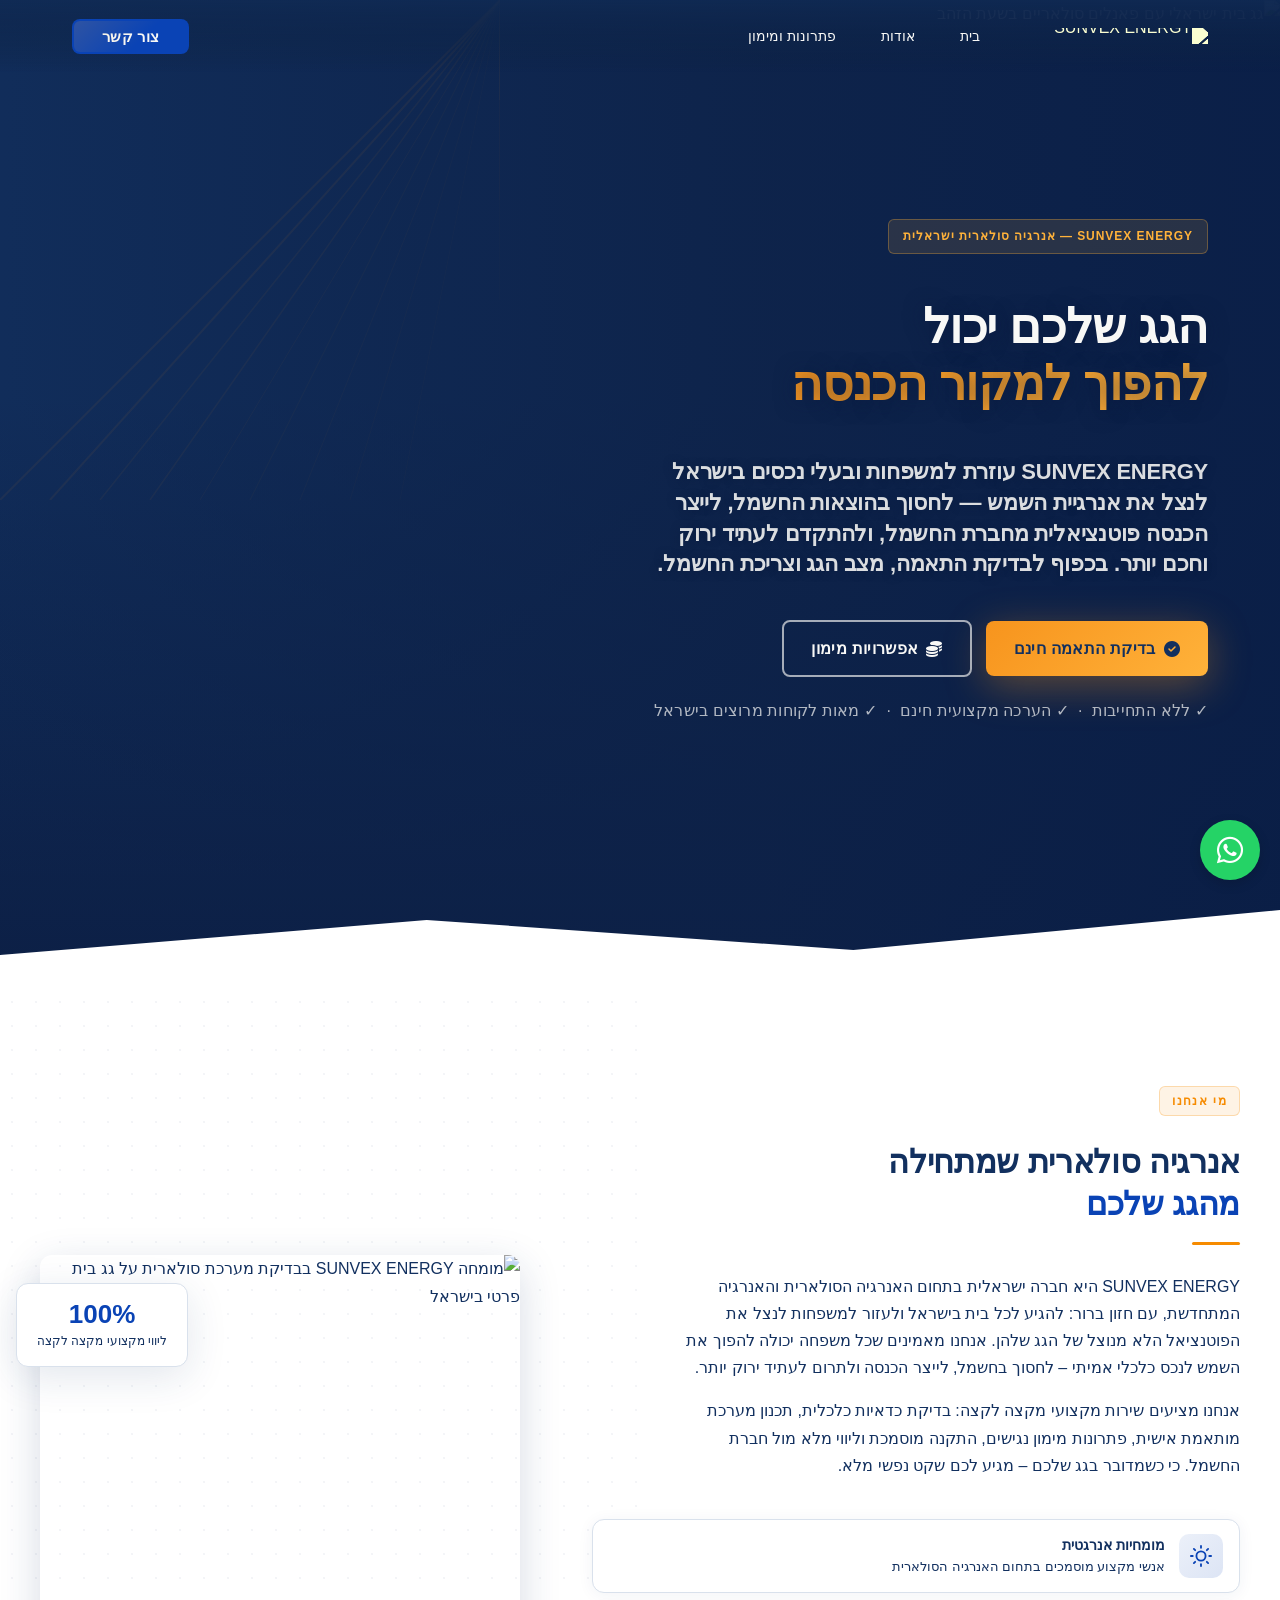
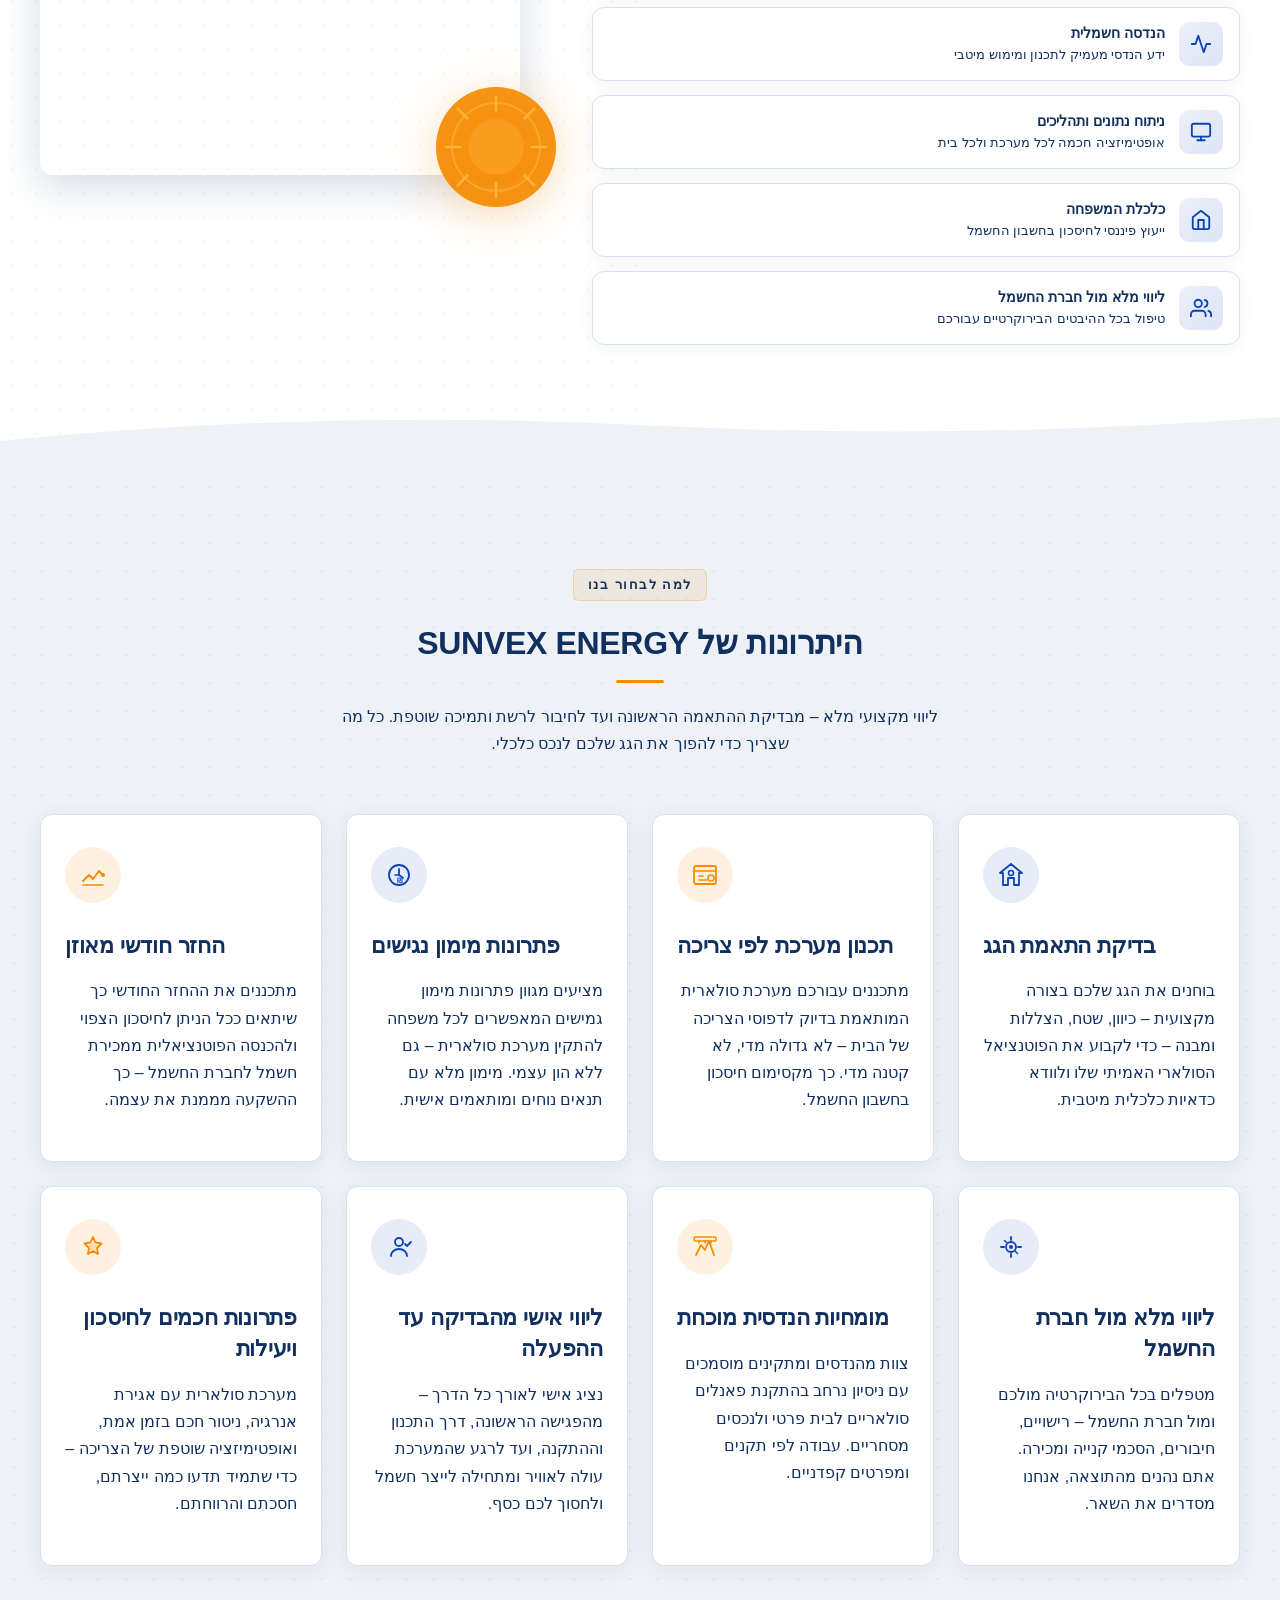
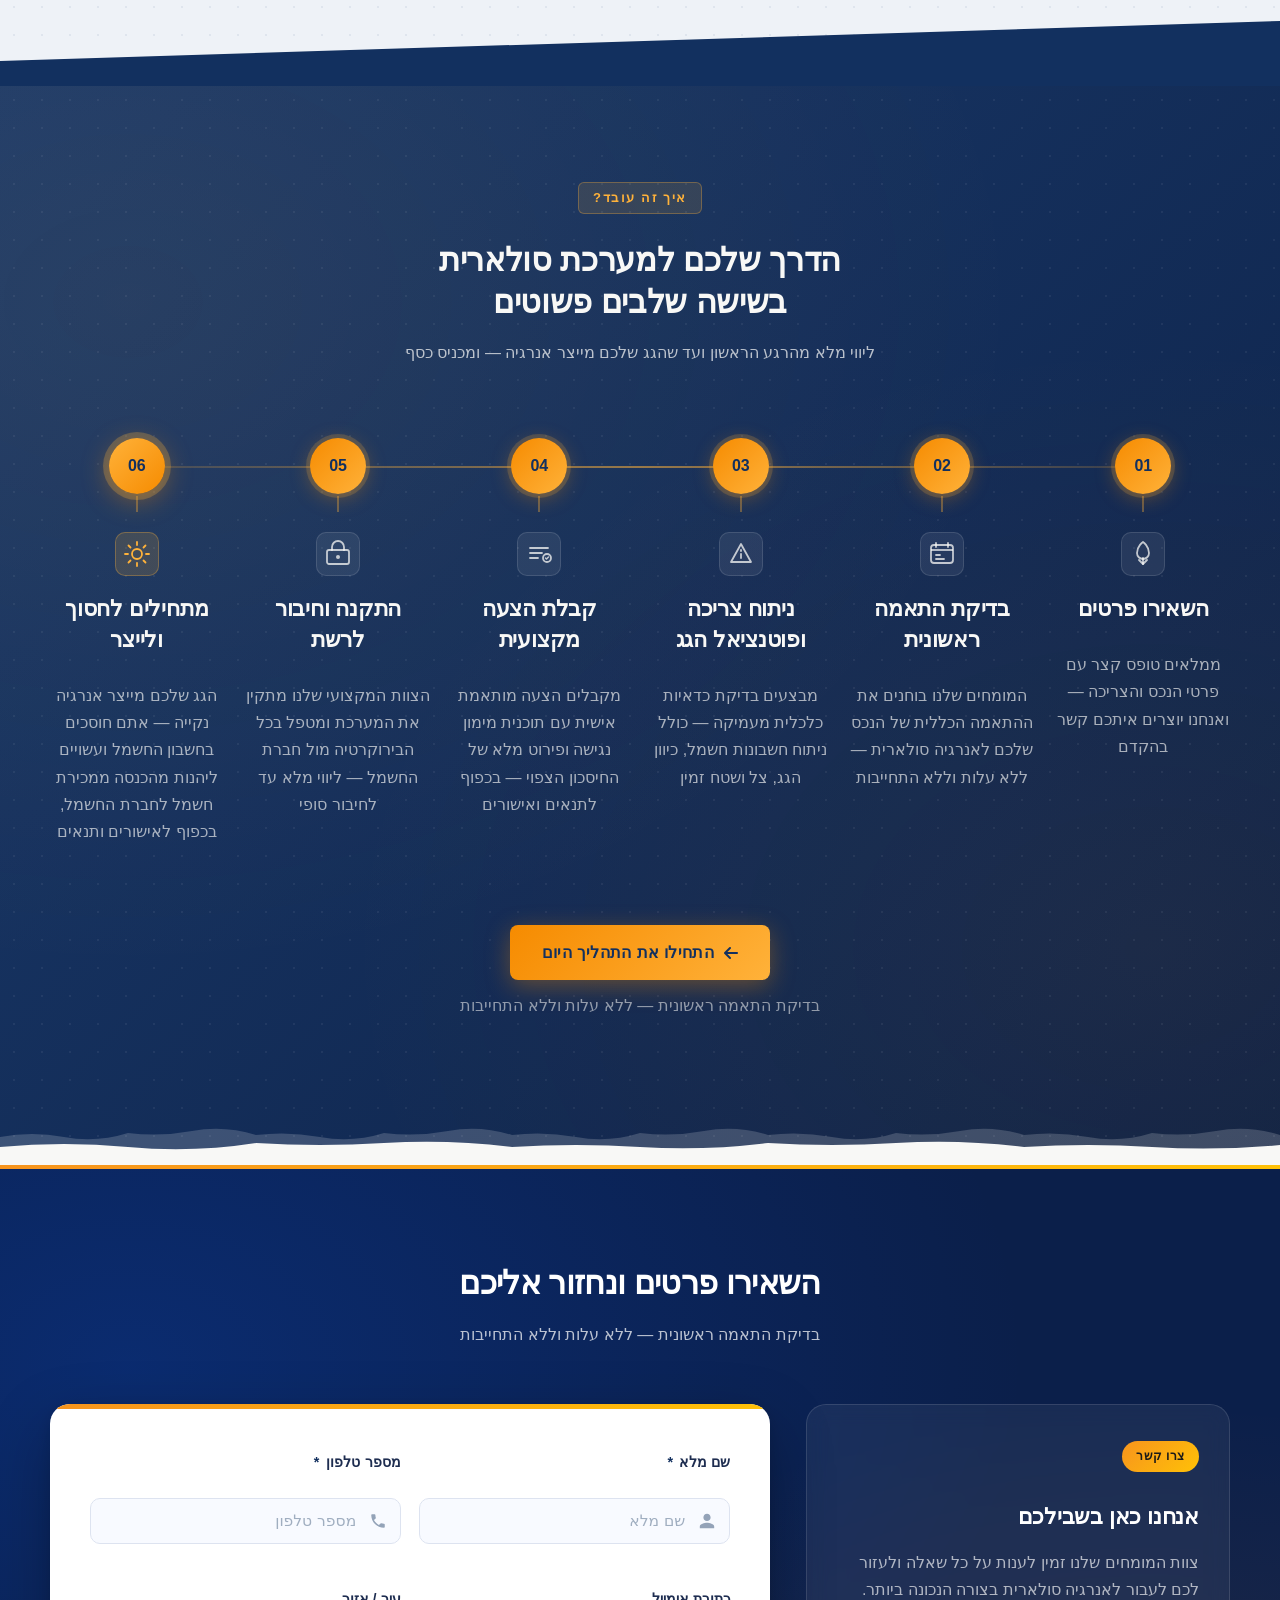
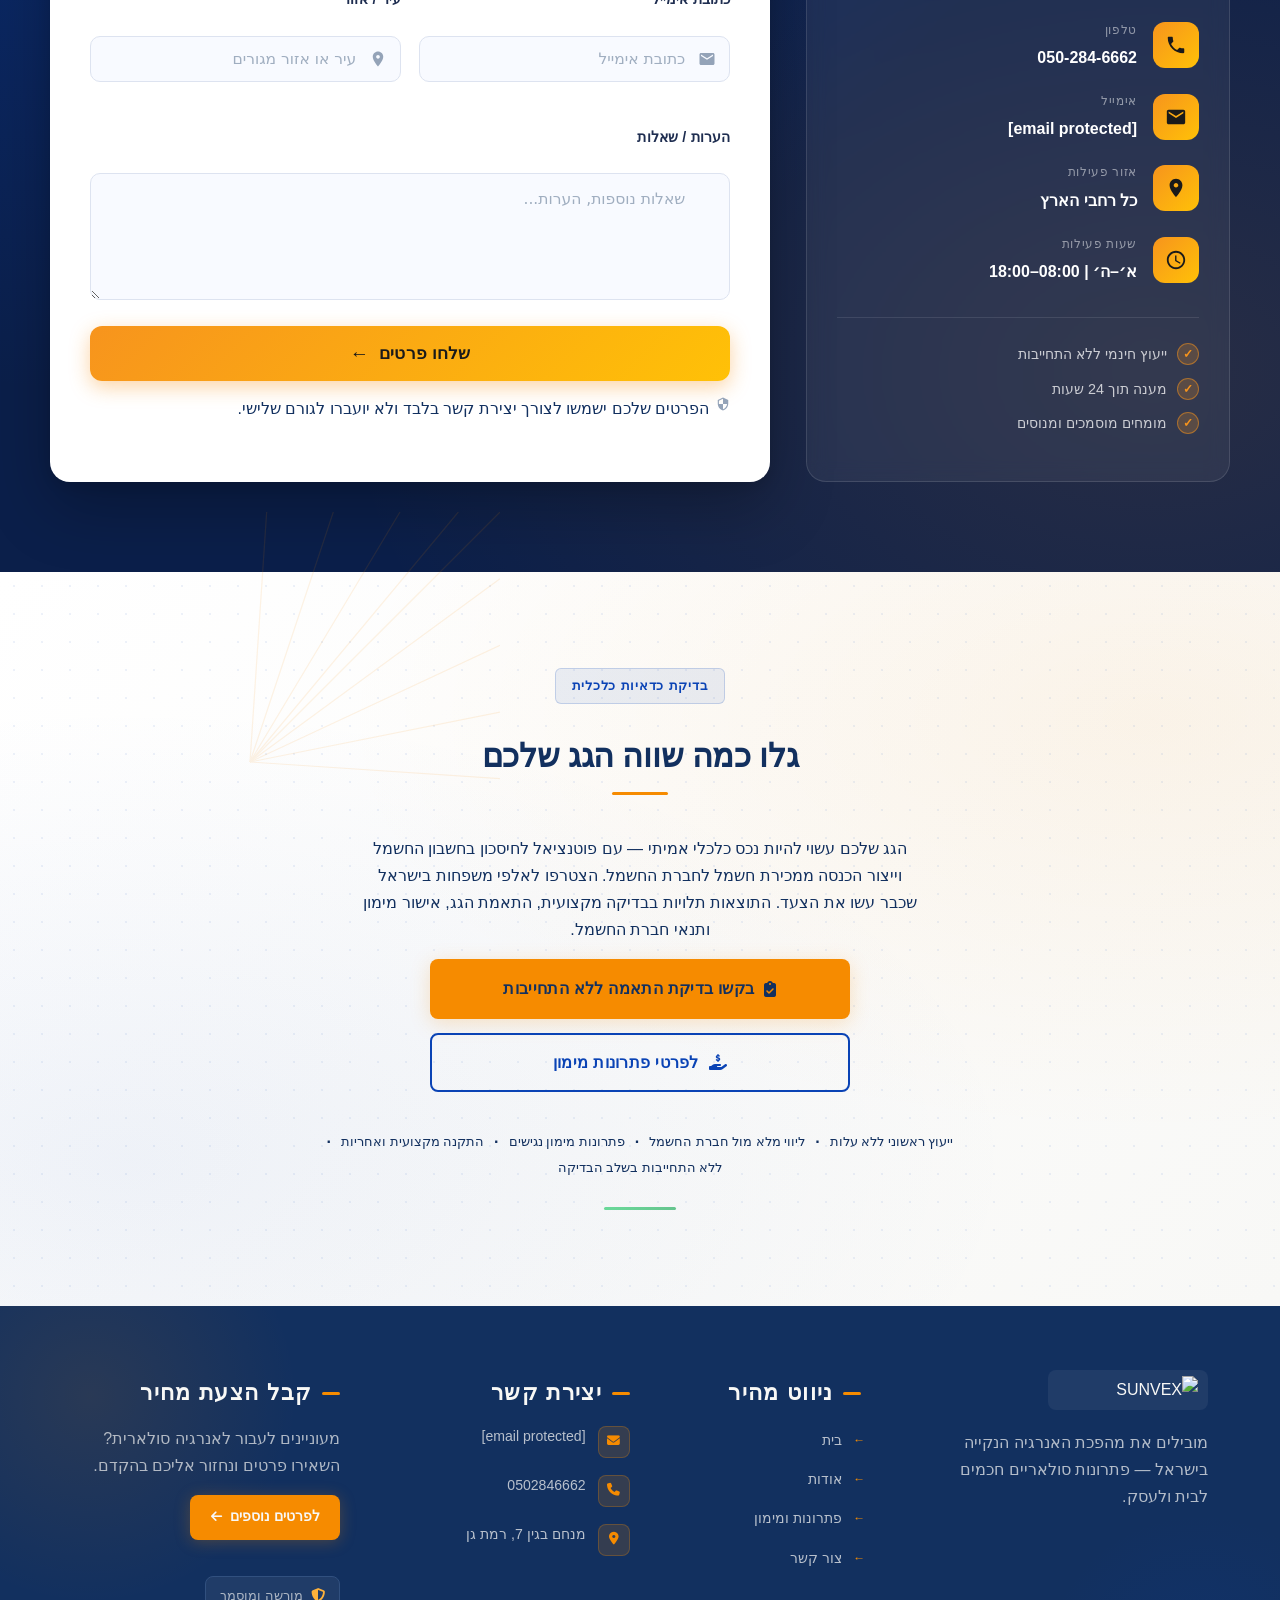
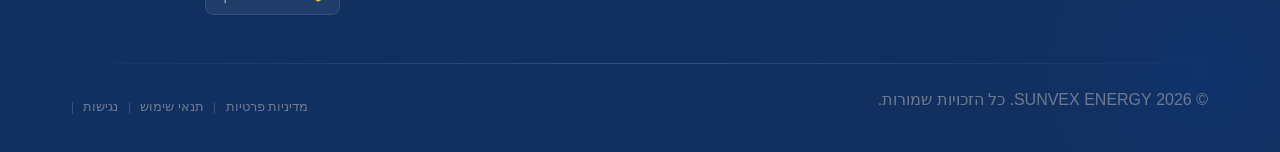
==== commit 8012cef2: "Incremental sync: 1 page(s) — update_text" ====
--- a/public/index.html
+++ b/public/index.html
@@ -1 +1 @@
-<!doctype html><html dir="rtl" lang="he"><head><meta charset="UTF-8"><meta content="width=device-width,initial-scale=1" name="viewport"><meta content="index, follow" name="robots"><title>בדיקת כדאיות כלכלית — SUNVEX ENERGY</title><meta content="רוצה לחסוך בחשבון החשמל ולהרוויח מהגג שלך? SUNVEX ENERGY מציעה בדיקת כדאיות כלכלית חינמית, התקנה מקצועית וליווי מלא. צור קשר עוד היום!" name="description"><meta content="בדיקת כדאיות כלכלית, חיסכון בחשבון החשמל, התקנת פאנלים סולאריים לבית פרטי, אנרגיה סולארית לבית, אנרגיה מתחדשת ישראל" name="keywords"><link href="/assets/favicon.ico" rel="icon" type="image/x-icon"><link href="/assets/favicon-16x16.png" rel="icon" type="image/png" sizes="16x16"><link href="/assets/favicon-32x32.png" rel="icon" type="image/png" sizes="32x32"><link href="/assets/favicon-48x48.png" rel="icon" type="image/png" sizes="48x48"><link href="/assets/favicon-192x192.png" rel="icon" type="image/png" sizes="192x192"><link href="/assets/favicon-512x512.png" rel="icon" type="image/png" sizes="512x512"><link href="/assets/apple-touch-icon.png" rel="apple-touch-icon"><script>!function(){"use strict";var t="15d0cf6f-e1a9-47b8-89d0-2e73e82c32bd",e="https://qaapi.zappy5.com/api/analytics/track",a=18e5,n=2592e6,o=!0,i=!0,r=!0;var s=function(){var e="zappy_visitor_"+t,a=null;try{if(a=localStorage.getItem(e)){var o=JSON.parse(a),i=Date.now();if(i-o.created<n)return o.lastSeen=i,localStorage.setItem(e,JSON.stringify(o)),o.id}}catch(t){console.warn("Zappy Analytics: LocalStorage not available")}var r="zv_"+Date.now()+"_"+Math.random().toString(36).substr(2,9);try{localStorage.setItem(e,JSON.stringify({id:r,created:Date.now(),lastSeen:Date.now()}))}catch(t){}return r}(),c=function(){var e="zappy_session_"+t,n=null;try{if(n=sessionStorage.getItem(e)){var o=JSON.parse(n),i=Date.now();if(i-o.timestamp<a)return o.timestamp=i,sessionStorage.setItem(e,JSON.stringify(o)),o.id}}catch(t){console.warn("Zappy Analytics: SessionStorage not available")}var r="zs_"+Date.now()+"_"+Math.random().toString(36).substr(2,9);try{sessionStorage.setItem(e,JSON.stringify({id:r,timestamp:Date.now()}))}catch(t){}return r}();function l(a,n){n=n||{};var o={website_id:t,event_type:a,page_path:window.location.pathname,referrer:document.referrer||"direct",visitor_id:s,session_id:c,metadata:n};if(navigator.sendBeacon){var i=new Blob([JSON.stringify(o)],{type:"application/json"});navigator.sendBeacon(e,i)}else fetch(e,{method:"POST",headers:{"Content-Type":"application/json"},body:JSON.stringify(o),keepalive:!0}).catch(function(t){console.warn("Zappy Analytics: Failed to track event",t)})}o&&l("pageview",{title:document.title,url:window.location.href}),i&&document.addEventListener("click",function(t){var e=t.target;if("BUTTON"===e.tagName||e.closest("button")){var a="BUTTON"===e.tagName?e:e.closest("button");l("click",{element:"button",text:a.textContent.trim().substring(0,100),id:a.id||null,class:a.className||null})}else if("A"===e.tagName||e.closest("a")){var n="A"===e.tagName?e:e.closest("a");l("navigation",{element:"link",text:n.textContent.trim().substring(0,100),href:n.href,external:n.hostname!==window.location.hostname})}},!0),r&&document.addEventListener("submit",function(t){var e=t.target;l("form_submit",{form_id:e.id||null,form_name:e.name||null,form_action:e.action||null,form_method:e.method||"GET"})},!0);var d=Date.now();window.addEventListener("beforeunload",function(){l("page_unload",{time_on_page:Math.floor((Date.now()-d)/1e3),page_path:window.location.pathname})}),window.zappyAnalytics={track:l,getVisitorId:function(){return s},getSessionId:function(){return c}}}()</script><meta content="בדיקת כדאיות כלכלית — SUNVEX ENERGY" property="og:title"><meta content="רוצה לחסוך בחשבון החשמל ולהרוויח מהגג שלך? SUNVEX ENERGY מציעה בדיקת כדאיות כלכלית חינמית, התקנה מקצועית וליווי מלא. צור קשר עוד היום!" property="og:description"><meta content="summary_large_image" name="twitter:card"><meta content="בדיקת כדאיות כלכלית — SUNVEX ENERGY" name="twitter:title"><meta content="רוצה לחסוך בחשבון החשמל ולהרוויח מהגג שלך? SUNVEX ENERGY מציעה בדיקת כדאיות כלכלית חינמית, התקנה מקצועית וליווי מלא. צור קשר עוד היום!" name="twitter:description"><script type="application/ld+json">{"@context":"https://schema.org","@graph":[{"@type":"LocalBusiness","@id":"https://sunvex-energy.zappy5.app#organization","name":"SUNVEX ENERGY","url":"https://sunvex-energy.zappy5.app","description":"SUNVEX ENERGY is an Israeli solar and renewable energy company with a clear vision to make solar energy accessible to every household in Israel. The brand combines a professional, trustworthy, and innovative identity with a strong emphasis on economic value — helping families save money, generate income from their rooftops, and contribute to a greener future. The company offers end-to-end service including professional assessment, system planning, accessible financing, installation, and ongoing support with the Israel Electric Corporation. The tone is expert yet personal, using responsible marketing language that avoids over-promising while highlighting savings, income potential, and smart energy solutions.","address":{"@type":"PostalAddress","streetAddress":"מנחם בגין 7, רמת גן"},"contactPoint":[{"@type":"ContactPoint","contactType":"customer service","email":"info@sunvex.co.il","telephone":"0502846662"}]},{"@type":"WebSite","@id":"https://sunvex-energy.zappy5.app#website","url":"https://sunvex-energy.zappy5.app","name":"SUNVEX ENERGY","publisher":{"@id":"https://sunvex-energy.zappy5.app#organization"}},{"@type":"ContactPage","@id":"https://sunvex-energy.zappy5.app#contactpage","url":"https://sunvex-energy.zappy5.app","name":"בדיקת כדאיות כלכלית — SUNVEX ENERGY","mainEntity":{"@id":"https://sunvex-energy.zappy5.app#organization"},"potentialAction":{"@type":"CommunicateAction","target":{"@type":"EntryPoint","urlTemplate":"https://sunvex-energy.zappy5.app/api/email/contact-form","actionPlatform":["http/method=POST"],"contentType":"application/json"},"instrument":[{"@type":"PropertyValue","name":"fullname","propertyID":"text","valueRequired":true,"description":"שם מלא"},{"@type":"PropertyValue","name":"phone","propertyID":"tel","valueRequired":true,"description":"מספר טלפון"},{"@type":"PropertyValue","name":"email","propertyID":"email","valueRequired":false,"description":"כתובת אימייל"},{"@type":"PropertyValue","name":"city","propertyID":"text","valueRequired":false,"description":"עיר או אזור מגורים"},{"@type":"PropertyValue","name":"notes","propertyID":"textarea","valueRequired":false,"description":"שאלות נוספות, הערות..."}]}}]}</script><meta content="website" property="og:type"><meta content="he_IL" property="og:locale"><link href="https://cdnjs.cloudflare.com/ajax/libs/font-awesome/6.4.0/css/all.min.css" rel="stylesheet"><link href="/assets/favicon.ico" rel="icon" type="image/x-icon"><link href="/assets/favicon-16x16.png" rel="icon" type="image/png" sizes="16x16"><link href="/assets/favicon-32x32.png" rel="icon" type="image/png" sizes="32x32"><link href="/assets/favicon-48x48.png" rel="icon" type="image/png" sizes="48x48"><link href="/assets/favicon-192x192.png" rel="icon" type="image/png" sizes="192x192"><link href="/assets/favicon-512x512.png" rel="icon" type="image/png" sizes="512x512"><link href="/assets/apple-touch-icon.png" rel="apple-touch-icon"><link href="https://cdn.jsdelivr.net/npm/vanilla-cookieconsent@3/dist/cookieconsent.css" rel="stylesheet"><script src="https://cdn.jsdelivr.net/npm/vanilla-cookieconsent@3/dist/cookieconsent.umd.js"></script><script src="https://cdn.jsdelivr.net/gh/mickidum/acc_toolbar/acctoolbar/acctoolbar.min.js"></script><link href="/styles.css" rel="stylesheet"><style id="zappy-dropdown-submenu-styles">#navMenu li:has(.sub-menu),.nav-menu li:has(.sub-menu),.navbar li:has(.sub-menu),nav li:has(.sub-menu){position:relative}#navMenu .sub-menu,.nav-menu .sub-menu,.navbar .sub-menu,nav .sub-menu{display:block!important;position:absolute!important;top:100%;left:0;min-width:220px;background:#fff;border-radius:8px;box-shadow:0 8px 25px rgba(0,0,0,.15);padding:8px 0;opacity:0;visibility:hidden;transform:translateY(10px);transition:all .3s ease;z-index:1000;list-style:none;pointer-events:none}#navMenu li:hover>.sub-menu,.nav-menu li:hover>.sub-menu,.navbar li:hover>.sub-menu,nav li:hover>.sub-menu{opacity:1!important;visibility:visible!important;transform:translateY(0)!important;pointer-events:auto!important}.sub-menu li{list-style:none;margin:0;padding:0}.sub-menu a{display:block!important;padding:10px 16px!important;color:var(--text-dark,#333)!important;font-weight:500;text-decoration:none;white-space:nowrap;transition:background-color .2s}.sub-menu .zappy-nav-child>a{padding-left:28px!important;font-size:.9em!important;opacity:.85!important}[dir=rtl] .sub-menu .zappy-nav-child>a,html[lang=ar] .sub-menu .zappy-nav-child>a,html[lang=he] .sub-menu .zappy-nav-child>a{padding-left:10px!important;padding-right:28px!important}.sub-menu .zappy-nav-parent>a{font-weight:600!important}.sub-menu a:hover{background-color:#f5f5f5}[dir=rtl] .nav-menu .sub-menu,[dir=rtl] .navbar .sub-menu,[dir=rtl] nav .sub-menu,html[lang=ar] .nav-menu .sub-menu,html[lang=ar] .navbar .sub-menu,html[lang=ar] nav .sub-menu,html[lang=he] .nav-menu .sub-menu,html[lang=he] .navbar .sub-menu,html[lang=he] nav .sub-menu{left:auto!important;right:0!important}.sub-menu:empty,.sub-menu:not(:has(li)):not(:has(> a)),.sub-menu:not(:has(li:not(.zappy-hidden-menu-item))):not(:has(> a)){display:none!important;opacity:0!important;visibility:hidden!important;pointer-events:none!important}li:has(.menu-group-title):hover>.sub-menu{opacity:1!important;visibility:visible!important;transform:translateY(0)!important;pointer-events:auto!important}#navMenu>li>.menu-group-title,.nav-menu>li>.menu-group-title{display:inline-block;padding:.5rem 1rem;cursor:default;user-select:none}@media (max-width:768px){#navMenu .sub-menu,.nav-menu .sub-menu,.navbar .sub-menu,nav .sub-menu{position:static!important;transform:none!important;box-shadow:none!important;background:0 0!important;max-height:0;overflow:hidden;opacity:0;visibility:hidden;transition:max-height .3s ease,opacity .3s ease;padding:0!important;border-radius:0!important}#navMenu .sub-menu.mobile-expanded,.nav-menu .sub-menu.mobile-expanded,.navbar .sub-menu.mobile-expanded{max-height:none!important;overflow-y:visible!important;opacity:1!important;visibility:visible!important;padding:8px 0 8px 16px!important}[dir=rtl] .sub-menu.mobile-expanded,html[lang=he] .sub-menu.mobile-expanded{padding:8px 16px 8px 0!important}#navMenu li:hover>.sub-menu,.nav-menu li:hover>.sub-menu,.navbar li:hover>.sub-menu,nav li:hover>.sub-menu{opacity:0;visibility:hidden;pointer-events:none}#navMenu li>.sub-menu.mobile-expanded,.nav-menu li>.sub-menu.mobile-expanded,.navbar li>.sub-menu.mobile-expanded,nav li>.sub-menu.mobile-expanded{opacity:1!important;visibility:visible!important;pointer-events:auto!important}#navMenu li:has(.sub-menu),.nav-menu li:has(.sub-menu),.navbar li:has(.sub-menu),nav li:has(.sub-menu){display:flex!important;flex-wrap:wrap!important;align-items:center!important;position:relative!important;min-height:44px!important}#navMenu li:has(.sub-menu)>a,.nav-menu li:has(.sub-menu)>a,.navbar li:has(.sub-menu)>a,nav li:has(.sub-menu)>a{flex:1!important;min-width:0!important}#navMenu li:has(.sub-menu)>.menu-group-title,.nav-menu li:has(.sub-menu)>.menu-group-title,.navbar li:has(.sub-menu)>.menu-group-title,nav li:has(.sub-menu)>.menu-group-title{flex:1!important;min-width:0!important;padding:0!important;line-height:inherit!important}#navMenu li:has(.sub-menu)>.sub-menu,.nav-menu li:has(.sub-menu)>.sub-menu,.navbar li:has(.sub-menu)>.sub-menu,nav li:has(.sub-menu)>.sub-menu{flex-basis:100%!important;width:100%!important}#navMenu li:has(.sub-menu)>a [class*=arrow],#navMenu li:has(.sub-menu)>a [class*=chevron],.nav-menu li:has(.sub-menu)>a .fa-angle-down,.nav-menu li:has(.sub-menu)>a .fa-chevron-down,.nav-menu li:has(.sub-menu)>a [class*=arrow],.nav-menu li:has(.sub-menu)>a [class*=chevron],nav li:has(.sub-menu)>a [class*=arrow],nav li:has(.sub-menu)>a [class*=chevron]{display:none!important;visibility:hidden!important}.mobile-submenu-toggle{display:flex!important;align-items:center!important;justify-content:center!important;width:44px!important;height:auto!important;background:0 0!important;border:none!important;cursor:pointer!important;color:var(--text-light)!important;position:static!important;flex-shrink:0!important;align-self:stretch!important;z-index:2!important;padding:0!important;margin:0!important}.mobile-submenu-toggle::after{content:''!important;width:0!important;height:0!important;border-left:6px solid transparent!important;border-right:6px solid transparent!important;border-top:7px solid currentColor!important;transition:transform .3s ease!important}.mobile-submenu-toggle.expanded::after{transform:rotate(180deg)!important}.sub-menu a{padding:10px 0!important;display:block!important;color:var(--text-light)!important;white-space:normal!important}.sub-menu .zappy-nav-child>a{padding-left:28px!important;font-size:.9em!important;opacity:.85!important}[dir=rtl] .sub-menu .zappy-nav-child>a,html[lang=ar] .sub-menu .zappy-nav-child>a,html[lang=he] .sub-menu .zappy-nav-child>a{padding-left:0!important;padding-right:28px!important}.sub-menu .zappy-nav-parent>a{font-weight:600!important}#navMenu.active,.nav-menu.active{max-width:100vw!important;overflow-x:hidden!important;box-sizing:border-box!important}.navbar .sub-menu li a,.zappy-products-dropdown .sub-menu a,nav.navbar .sub-menu li a{color:var(--text-light)!important}}@media (min-width:769px){.mobile-submenu-toggle{display:none!important}}</style><style id="zappy-widget-visibility">html[dir=rtl] .whatsapp-float{right:20px!important;left:auto!important}html:not([dir]) .whatsapp-float,html[dir=ltr] .whatsapp-float{left:20px!important;right:auto!important}html[dir=rtl] #mic-access-tool-general-button,html[dir=rtl] #mic-init-access-tool #mic-access-tool-general-button,html[dir=rtl] #mic-init-access-tool .mic-access-tool-general-button,html[dir=rtl] ._access-icon,html[dir=rtl] .mic-access-tool-general-button{left:20px!important;right:auto!important}html:not([dir]) #mic-access-tool-general-button,html:not([dir]) #mic-init-access-tool #mic-access-tool-general-button,html:not([dir]) #mic-init-access-tool .mic-access-tool-general-button,html:not([dir]) ._access-icon,html:not([dir]) .mic-access-tool-general-button,html[dir=ltr] #mic-access-tool-general-button,html[dir=ltr] #mic-init-access-tool #mic-access-tool-general-button,html[dir=ltr] #mic-init-access-tool .mic-access-tool-general-button,html[dir=ltr] ._access-icon,html[dir=ltr] .mic-access-tool-general-button{right:20px!important;left:auto!important}@media (max-width:768px){.whatsapp-float{display:flex!important}}@media (min-width:769px){.whatsapp-float{display:flex!important}}@media (max-width:768px){#mic-access-tool-general-button,#mic-init-access-tool #mic-access-tool-general-button,#mic-init-access-tool .mic-access-tool-general-button,._access-icon,.mic-access-tool-general-button{display:flex!important;visibility:visible!important;opacity:1!important;pointer-events:auto!important}#mic-access-tool-box,#mic-init-access-tool #mic-access-tool-box,._access-menu,.mic-access-tool-box,div[id*=mic-access-tool-box]{visibility:hidden;opacity:0;pointer-events:auto!important}}@media (min-width:769px){#mic-access-tool-general-button,#mic-init-access-tool #mic-access-tool-general-button,#mic-init-access-tool .mic-access-tool-general-button,._access-icon,.mic-access-tool-general-button{display:flex!important;visibility:visible!important;opacity:1!important;pointer-events:auto!important}#mic-access-tool-box,#mic-init-access-tool #mic-access-tool-box,._access-menu,.mic-access-tool-box,div[id*=mic-access-tool-box]{visibility:hidden;opacity:0;pointer-events:auto!important}}</style></head><body><nav class="navbar" dir="rtl"><button aria-label="Menu" class="mobile-toggle" id="mobileToggle"><svg viewBox="0 0 24 24" fill="none" height="24" width="24" class="hamburger-icon"><path d="M3 12h18M3 6h18M3 18h18" stroke="currentColor" stroke-width="2" stroke-linecap="round"></path></svg> <svg viewBox="0 0 24 24" fill="none" height="24" width="24" class="close-icon" style="display:none"><path d="M18 6L6 18M6 6l12 12" stroke="currentColor" stroke-width="2" stroke-linecap="round"></path></svg></button> <button aria-label="Call" class="phone-header-btn" data-phone="0502846662"><svg viewBox="0 0 24 24" fill="currentColor" height="20" width="20"><path d="M22 16.92v3a2 2 0 0 1-2.18 2 19.79 19.79 0 0 1-8.63-3.07 19.5 19.5 0 0 1-6-6 19.79 19.79 0 0 1-3.07-8.67A2 2 0 0 1 4.11 2h3a2 2 0 0 1 2 1.72 12.84 12.84 0 0 0 .7 2.81 2 2 0 0 1-.45 2.11L8.09 9.91a16 16 0 0 0 6 6l1.27-1.27a2 2 0 0 1 2.11-.45 12.84 12.84 0 0 0 2.81.7A2 2 0 0 1 22 16.92z"></path></svg></button><div class="nav-container"><div class="nav-right-group"><div class="nav-brand"><a href="/" class="logo-link"><img alt="SUNVEX ENERGY" class="logo" src="/assets/sunvex-energy-logo.webp"></a></div><ul class="nav-menu" id="navMenu"><li><a href="/">בית</a></li><li><a href="/about">אודות</a></li><li><a href="/solutions-financing">פתרונות ומימון</a></li></ul></div><div class="nav-cta-container"><a href="/contact" class="nav-cta-btn">צור קשר</a></div></div></nav><script>window.addEventListener("load",function(){const e=document.querySelector(".navbar, nav, header");if(!e)return void console.log("[Navbar] Navbar element not found");let t=document.getElementById("mobileToggle")||document.querySelector(".mobile-toggle")||document.querySelector(".hamburger")||document.querySelector(".hamburger-menu")||document.querySelector(".menu-toggle")||document.querySelector(".burger-menu")||document.querySelector('[aria-label="Menu"]')||document.querySelector('[aria-label="תפריט"]');const o=document.querySelector(".phone-header-btn"),n=window.getComputedStyle(e);let r=n.backgroundColor;if(console.log("[Navbar] Initial navbar background:",r),"transparent"===r||"rgba(0, 0, 0, 0)"===r||r.startsWith("rgba")&&r.includes(", 0)")){const e=n.backgroundImage;if(e&&"none"!==e)console.log("[Navbar] Navbar has background image/gradient, using dark text"),r="rgb(240, 240, 240)";else{const e=window.getComputedStyle(document.body).backgroundColor;console.log("[Navbar] Navbar transparent, using body background:",e),r=e}}const i=r.match(/\d+/g);if(i&&i.length>=3){const e=(.299*parseInt(i[0])+.587*parseInt(i[1])+.114*parseInt(i[2]))/255;console.log("[Navbar] Mobile button colors preserved from Claude CSS (luminance:",e.toFixed(2)+")");const n=document.createElement("style");n.id="zappy-mobile-nav-fix";document.documentElement.lang;document.documentElement.dir,n.textContent='\n        /* Hide mobile buttons on desktop, show only on mobile */\n        @media (min-width: 769px) {\n          .mobile-toggle,\n          .phone-header-btn {\n            display: none !important;\n          }\n        }\n        \n        /* Show and position mobile buttons correctly on mobile */\n        @media (max-width: 768px) {\n          .mobile-toggle,\n          .phone-header-btn {\n            position: absolute !important;\n            top: 0 !important;\n            bottom: 0 !important;\n            margin-top: auto !important;\n            margin-bottom: auto !important;\n            z-index: 1001 !important;\n            display: flex !important;\n            align-items: center !important;\n            justify-content: center !important;\n            width: 36px !important;\n            height: 36px !important;\n            border-radius: 50% !important;\n            border: none !important;\n            cursor: pointer !important;\n            padding: 6px !important;\n            background: none !important;\n            color: var(--nav-text, var(--text-light)) !important;\n          }\n          \n          /* LTR positioning (default): hamburger LEFT, phone RIGHT */\n          html:not([dir="rtl"]):not([lang="he"]):not([lang="ar"]) .mobile-toggle,\n          html[dir="ltr"] .mobile-toggle {\n            left: 12px !important;\n            right: auto !important;\n          }\n          html:not([dir="rtl"]):not([lang="he"]):not([lang="ar"]) .phone-header-btn,\n          html[dir="ltr"] .phone-header-btn {\n            right: 12px !important;\n            left: auto !important;\n          }\n          \n          /* RTL positioning: hamburger RIGHT, phone LEFT */\n          html[dir="rtl"] .mobile-toggle,\n          html[lang="he"] .mobile-toggle,\n          html[lang="ar"] .mobile-toggle {\n            right: 12px !important;\n            left: auto !important;\n          }\n          html[dir="rtl"] .phone-header-btn,\n          html[lang="he"] .phone-header-btn,\n          html[lang="ar"] .phone-header-btn {\n            left: 12px !important;\n            right: auto !important;\n          }\n          \n          /* CRITICAL: Ensure nav-container has min-height on mobile */\n          /* All children are positioned absolutely/fixed on mobile, so height:auto collapses to 0 */\n          .nav-container {\n            min-height: 70px !important;\n            position: relative !important;\n          }\n          \n          /* Ensure SVG icons are properly sized and inherit color */\n          .mobile-toggle svg,\n          .phone-header-btn svg {\n            width: 24px !important;\n            height: 24px !important;\n            /* Don\'t force display - let JavaScript control hamburger/close toggle */\n          }\n          \n          /* Reset nav-cta-container on mobile - remove desktop box-shadow/padding */\n          /* that creates a visible ghost box when CTA button is hidden */\n          .nav-cta-container {\n            box-shadow: none !important;\n            padding: 0 !important;\n          }\n          \n          /* Hide nav-cta-container entirely on mobile when there\'s no lang-switcher */\n          /* (only the CTA button is inside, and it\'s hidden on mobile) */\n          .nav-cta-container:not(:has(.lang-switcher)) {\n            display: none !important;\n          }\n          \n          /* CRITICAL: Prevent hero image fade gradient from bleeding over headline text */\n          /* The .image-fade-gradient has bottom: -30px (extends below parent) */\n          /* On mobile stacked layout, this overlaps the h1 text below the image */\n          .hero-image-column {\n            overflow: hidden !important;\n          }\n          .image-fade-gradient {\n            bottom: 0 !important;\n          }\n          \n          /* Hide desktop language switcher on mobile - hamburger menu handles it */\n          /* High specificity to override stored CSS */\n          .lang-switcher,\n          .nav-cta-container .lang-switcher,\n          .nav-container .lang-switcher,\n          .navbar .lang-switcher,\n          .navbar .nav-cta-container .lang-switcher {\n            display: none !important;\n          }\n        }\n      ';const r=document.getElementById("zappy-mobile-nav-fix");r&&r.remove(),document.head.appendChild(n),console.log("[Navbar] Critical CSS injected for mobile nav positioning");const a=window.innerWidth<=768;if(t){const e=t.querySelector(".hamburger-icon"),o=t.querySelector(".close-icon");e&&(e.style.setProperty("width","24px","important"),e.style.setProperty("height","24px","important"),e.style.setProperty("display","block","important")),o&&(o.style.setProperty("width","24px","important"),o.style.setProperty("height","24px","important"),o.style.setProperty("display","none","important")),a?(t.style.setProperty("position","absolute","important"),t.style.setProperty("top","50%","important"),t.style.setProperty("transform","translateY(-50%)","important"),t.style.setProperty("z-index","1001","important"),t.style.removeProperty("left"),t.style.removeProperty("right"),console.log("[Navbar] Mobile toggle positioning applied (mobile viewport)")):(t.style.removeProperty("position"),t.style.removeProperty("top"),t.style.removeProperty("transform"),t.style.removeProperty("z-index"),t.style.removeProperty("left"),t.style.removeProperty("right"),console.log("[Navbar] Desktop viewport - cleared mobile toggle inline positioning"))}if(o){const e=o.querySelector("svg");e&&(e.style.width="24px",e.style.height="24px",e.setAttribute("width","24"),e.setAttribute("height","24")),a?(o.style.setProperty("position","absolute","important"),o.style.setProperty("top","50%","important"),o.style.setProperty("transform","translateY(-50%)","important"),o.style.setProperty("z-index","1001","important"),o.style.removeProperty("left"),o.style.removeProperty("right"),console.log("[Navbar] Phone button positioning applied (mobile viewport)")):(o.style.removeProperty("position"),o.style.removeProperty("top"),o.style.removeProperty("transform"),o.style.removeProperty("z-index"),o.style.removeProperty("left"),o.style.removeProperty("right"),console.log("[Navbar] Desktop viewport - cleared phone button inline positioning"))}}else console.log("[Navbar] Could not parse background color:",r);t=document.getElementById("mobileToggle")||document.querySelector(".mobile-toggle")||document.querySelector(".hamburger")||document.querySelector(".hamburger-menu")||document.querySelector(".menu-toggle")||document.querySelector(".burger-menu")||document.querySelector('[aria-label="Menu"]')||document.querySelector('[aria-label="תפריט"]');const a=document.getElementById("navMenu")||document.querySelector(".nav-menu")||document.querySelector(".nav-links")||document.querySelector("nav ul:not(.submenu)");if(!t||!a)return void console.log("[Navbar] Mobile toggle or menu not found:",{toggle:!!t,menu:!!a});a.id||(a.id="navMenu"),console.log("[Navbar] Initializing mobile menu...");const l=t.cloneNode(!0);t.parentNode.replaceChild(l,t),l.addEventListener("click",function(e){e.preventDefault(),e.stopPropagation();const t=this.querySelector(".hamburger-icon"),o=this.querySelector(".close-icon");a.classList.contains("active")?(a.classList.remove("active"),t&&t.style.setProperty("display","block","important"),o&&o.style.setProperty("display","none","important"),document.body.style.overflow="",console.log("[Navbar] Menu closed")):(a.classList.add("active"),t&&t.style.setProperty("display","none","important"),o&&o.style.setProperty("display","block","important"),document.body.style.overflow="hidden",console.log("[Navbar] Menu opened"))}),a.querySelectorAll("a").forEach(function(e){e.addEventListener("click",function(){if("#"===this.getAttribute("href"))return;const e=l.querySelector(".hamburger-icon"),t=l.querySelector(".close-icon");a.classList.remove("active"),e&&e.style.setProperty("display","block","important"),t&&t.style.setProperty("display","none","important"),document.body.style.overflow="",console.log("[Navbar] Menu closed (link clicked)")})});var s=a.querySelectorAll(".dropdown-toggle");s.forEach(function(e){e.addEventListener("click",function(e){e.preventDefault(),e.stopPropagation();var t=this.closest(".nav-dropdown");t&&(t.parentNode.querySelectorAll(".nav-dropdown.open").forEach(function(e){e!==t&&e.classList.remove("open")}),t.classList.toggle("open"),console.log("[Navbar] Dropdown toggled:",t.classList.contains("open")?"open":"closed"))})}),document.addEventListener("click",function(e){e.target.closest(".nav-dropdown")||document.querySelectorAll(".nav-dropdown.open").forEach(function(e){e.classList.remove("open")})}),console.log("[Navbar] Dropdown handlers initialized for "+s.length+" dropdowns"),o&&o.addEventListener("click",function(){const e=document.querySelectorAll('a[href^="tel:"]'),t=e.length>0?e[0].getAttribute("href").replace("tel:",""):"0502846662";window.location.href="tel:"+t,console.log("[Navbar] Phone button clicked")}),console.log("[Navbar] Mobile menu initialized successfully")})</script><main><section class="index-hero-section" dir="rtl" data-layout-spec="בית-hero" data-hero-type="fullscreen-scrim" id="index-hero-section"><div class="index-hero-bg-wrapper"><img alt="גג בית ישראלי עם פאנלים סולאריים בשעת הזהב" class="index-hero-bg-img" src="/assets/site-index-hero-image-1.webp" data-context="Aerial golden-hour photograph of a sunlit Israeli residential rooftop covered with modern blue solar panels, warm amber sunlight casting long shadows across the panels, surrounding neighborhood visible with similar houses, clear sky with soft clouds, Mediterranean architectural style, photorealistic, bright and aspirational mood, professional real estate photography quality" data-placeholder="index-hero-image-1" height="700" width="1200" data-element-id="img-1778136838774-x8o70bdls" data-element-type="image" data-hero-background="true" data-hero-bg="true"></div><div class="index-hero-scrim" aria-hidden="true"></div><svg viewBox="0 0 500 500" xmlns="http://www.w3.org/2000/svg" aria-hidden="true" data-no-icon-edit="true" preserveAspectRatio="xMaxYMin meet" class="index-hero-solar-rays"><g fill="#F7941D" opacity="0.12"><line x1="500" x2="0" y1="0" y2="500" stroke="#F7941D" stroke-width="2" opacity="0.5"></line><line x1="500" x2="50" y1="0" y2="500" stroke="#F7941D" stroke-width="2" opacity="0.5"></line><line x1="500" x2="100" y1="0" y2="500" stroke="#F7941D" stroke-width="1.5" opacity="0.4"></line><line x1="500" x2="150" y1="0" y2="500" stroke="#F7941D" stroke-width="1.5" opacity="0.4"></line><line x1="500" x2="200" y1="0" y2="500" stroke="#F7941D" stroke-width="1" opacity="0.3"></line><line x1="500" x2="250" y1="0" y2="500" stroke="#F7941D" stroke-width="1" opacity="0.3"></line><line x1="500" x2="300" y1="0" y2="500" stroke="#F7941D" stroke-width="1" opacity="0.25"></line><line x1="500" x2="350" y1="0" y2="500" stroke="#F7941D" stroke-width="1" opacity="0.2"></line><line x1="500" x2="400" y1="0" y2="500" stroke="#F7941D" stroke-width="1" opacity="0.15"></line><line x1="500" x2="500" y1="0" y2="300" stroke="#F7941D" stroke-width="1" opacity="0.15"></line><line x1="500" x2="500" y1="0" y2="200" stroke="#F7941D" stroke-width="1.5" opacity="0.2"></line><line x1="500" x2="500" y1="0" y2="100" stroke="#F7941D" stroke-width="2" opacity="0.3"></line></g></svg><div class="index-hero-container"><div class="index-hero-content"><p><span class="index-hero-label">SUNVEX ENERGY — אנרגיה סולארית ישראלית</span></p><h1 class="index-hero-h1">הגג שלכם יכול<br><span class="index-hero-accent" style="color:rgb(18, 48, 95) !important">להפוך למקור הכנסה</span></h1><h3 class="index-hero-subtitle">SUNVEX ENERGY עוזרת למשפחות ובעלי נכסים בישראל לנצל את אנרגיית השמש — לחסוך בהוצאות החשמל, לייצר הכנסה פוטנציאלית מחברת החשמל, ולהתקדם לעתיד ירוק וחכם יותר. בכפוף לבדיקת התאמה, מצב הגג וצריכת החשמל</h3><div class="index-hero-ctas"><a href="#contact" class="index-hero-btn-primary" data-element-id="btn-1778136838771-1873cisxu" data-element-type="button" data-native-element="true" style="color:rgb(18, 48, 95) !important"><i class="fas fa-check-circle"></i> בדיקת התאמה חינם </a><a href="#financing" class="index-hero-btn-secondary" data-element-id="btn-1778136838771-u7q4wm655" data-element-type="button" data-native-element="true"><i class="fas fa-coins"></i> אפשרויות מימון</a></div><p class="index-hero-trust">✓&nbsp;ללא התחייבות&nbsp;&nbsp;·&nbsp;&nbsp;✓&nbsp;הערכה מקצועית חינם&nbsp;&nbsp;·&nbsp;&nbsp;✓&nbsp;מאות לקוחות מרוצים בישראל</p></div></div><div class="index-hero-divider-wrapper"><svg viewBox="0 0 1200 90" xmlns="http://www.w3.org/2000/svg" aria-hidden="true" data-no-icon-edit="true" preserveAspectRatio="none"><path d="M0,90 L0,55 L400,20 L800,50 L1200,10 L1200,90 Z" fill="#FFFFFF"></path></svg></div></section><section class="index-about-section" dir="rtl" data-layout-spec="בית-about"><div class="index-about-section__dot-grid" aria-hidden="true"></div><div class="index-about-section__container"><div class="index-about-section__content"><div class="index-about-section__label">מי אנחנו</div><h2 class="index-about-section__heading">אנרגיה סולארית שמתחילה <span class="index-about-section__heading-accent">מהגג שלכם</span></h2><div class="index-about-section__accent-bar" aria-hidden="true"></div><p class="index-about-section__body">SUNVEX ENERGY היא חברה ישראלית בתחום האנרגיה הסולארית והאנרגיה המתחדשת, עם חזון ברור: להגיע לכל בית בישראל ולעזור למשפחות לנצל את הפוטנציאל הלא מנוצל של הגג שלהן. אנחנו מאמינים שכל משפחה יכולה להפוך את השמש לנכס כלכלי אמיתי – לחסוך בחשמל, לייצר הכנסה ולתרום לעתיד ירוק יותר.</p><p class="index-about-section__body">אנחנו מציעים שירות מקצועי מקצה לקצה: בדיקת כדאיות כלכלית, תכנון מערכת מותאמת אישית, פתרונות מימון נגישים, התקנה מוסמכת וליווי מלא מול חברת החשמל. כי כשמדובר בגג שלכם – מגיע לכם שקט נפשי מלא.</p><ul class="index-about-section__expertise-list"><li class="index-about-section__expertise-item"><div class="index-about-section__expertise-icon" aria-hidden="true"><svg viewBox="0 0 24 24" fill="none" height="22" width="22" data-element-type="icon" data-icon-type="svg" stroke="currentColor" stroke-linecap="round" stroke-linejoin="round" stroke-width="2"><circle cx="12" cy="12" r="5"></circle><line x1="12" x2="12" y1="1" y2="3"></line><line x1="12" x2="12" y1="21" y2="23"></line><line x1="4.22" x2="5.64" y1="4.22" y2="5.64"></line><line x1="18.36" x2="19.78" y1="18.36" y2="19.78"></line><line x1="1" x2="3" y1="12" y2="12"></line><line x1="21" x2="23" y1="12" y2="12"></line><line x1="4.22" x2="5.64" y1="19.78" y2="18.36"></line><line x1="18.36" x2="19.78" y1="5.64" y2="4.22"></line></svg></div><div class="index-about-section__expertise-text"><strong>מומחיות אנרגטית</strong> <span>אנשי מקצוע מוסמכים בתחום האנרגיה הסולארית</span></div></li><li class="index-about-section__expertise-item"><div class="index-about-section__expertise-icon" aria-hidden="true"><svg viewBox="0 0 24 24" fill="none" height="22" width="22" data-element-type="icon" data-icon-type="svg" stroke="currentColor" stroke-linecap="round" stroke-linejoin="round" stroke-width="2"><polyline points="22 12 18 12 15 21 9 3 6 12 2 12"></polyline></svg></div><div class="index-about-section__expertise-text"><strong>הנדסה חשמלית</strong> <span>ידע הנדסי מעמיק לתכנון ומימוש מיטבי</span></div></li><li class="index-about-section__expertise-item"><div class="index-about-section__expertise-icon" aria-hidden="true"><svg viewBox="0 0 24 24" fill="none" height="22" width="22" data-element-type="icon" data-icon-type="svg" stroke="currentColor" stroke-linecap="round" stroke-linejoin="round" stroke-width="2"><rect height="14" rx="2" width="20" x="2" y="3" ry="2"></rect><line x1="8" x2="16" y1="21" y2="21"></line><line x1="12" x2="12" y1="17" y2="21"></line></svg></div><div class="index-about-section__expertise-text"><strong>ניתוח נתונים ותהליכים</strong> <span>אופטימיזציה חכמה לכל מערכת ולכל בית</span></div></li><li class="index-about-section__expertise-item"><div class="index-about-section__expertise-icon" aria-hidden="true"><svg viewBox="0 0 24 24" fill="none" height="22" width="22" data-element-type="icon" data-icon-type="svg" stroke="currentColor" stroke-linecap="round" stroke-linejoin="round" stroke-width="2"><path d="M3 9l9-7 9 7v11a2 2 0 0 1-2 2H5a2 2 0 0 1-2-2z"></path><polyline points="9 22 9 12 15 12 15 22"></polyline></svg></div><div class="index-about-section__expertise-text"><strong>כלכלת המשפחה</strong> <span>ייעוץ פיננסי לחיסכון בחשבון החשמל</span></div></li><li class="index-about-section__expertise-item"><div class="index-about-section__expertise-icon" aria-hidden="true"><svg viewBox="0 0 24 24" fill="none" height="22" width="22" data-element-type="icon" data-icon-type="svg" stroke="currentColor" stroke-linecap="round" stroke-linejoin="round" stroke-width="2"><path d="M17 21v-2a4 4 0 0 0-4-4H5a4 4 0 0 0-4 4v2"></path><circle cx="9" cy="7" r="4"></circle><path d="M23 21v-2a4 4 0 0 0-3-3.87"></path><path d="M16 3.13a4 4 0 0 1 0 7.75"></path></svg></div><div class="index-about-section__expertise-text"><strong>ליווי מלא מול חברת החשמל</strong> <span>טיפול בכל ההיבטים הבירוקרטיים עבורכם</span></div></li></ul></div><div class="index-about-section__image-col"><div class="index-about-section__image-wrapper"><img alt="מומחה SUNVEX ENERGY בבדיקת מערכת סולארית על גג בית פרטי בישראל" class="index-about-section__img" src="/assets/site-index-about-image-1.webp" data-context="Professional solar panel installation technician performing rooftop inspection on a residential Israeli home, wearing safety gear, bright sunny day, blue sky background, solar panels gleaming in sunlight, photorealistic, high quality, warm natural light" data-placeholder="index-about-image-1" height="720" width="600"><div class="index-about-section__orange-emblem" aria-hidden="true"><svg viewBox="0 0 120 120" fill="none" xmlns="http://www.w3.org/2000/svg" aria-hidden="true" data-no-icon-edit="true"><circle cx="60" cy="60" r="60" fill="var(--secondary)" opacity="0.92"></circle><circle cx="60" cy="60" r="44" fill="none" stroke="var(--accent)" stroke-width="2" opacity="0.6"></circle><circle cx="60" cy="60" r="28" fill="var(--accent)" opacity="0.35"></circle><line x1="60" x2="60" y1="10" y2="24" stroke="var(--accent)" stroke-width="2.5" stroke-linecap="round"></line><line x1="60" x2="60" y1="96" y2="110" stroke="var(--accent)" stroke-width="2.5" stroke-linecap="round"></line><line x1="10" x2="24" y1="60" y2="60" stroke="var(--accent)" stroke-width="2.5" stroke-linecap="round"></line><line x1="96" x2="110" y1="60" y2="60" stroke="var(--accent)" stroke-width="2.5" stroke-linecap="round"></line><line x1="21.7" x2="31.5" y1="21.7" y2="31.5" stroke="var(--accent)" stroke-width="2.5" stroke-linecap="round"></line><line x1="88.5" x2="98.3" y1="88.5" y2="98.3" stroke="var(--accent)" stroke-width="2.5" stroke-linecap="round"></line><line x1="98.3" x2="88.5" y1="21.7" y2="31.5" stroke="var(--accent)" stroke-width="2.5" stroke-linecap="round"></line><line x1="31.5" x2="21.7" y1="88.5" y2="98.3" stroke="var(--accent)" stroke-width="2.5" stroke-linecap="round"></line></svg></div><div class="index-about-section__stat-badge"><span class="index-about-section__stat-number">100%</span> <span class="index-about-section__stat-label">ליווי מקצועי מקצה לקצה</span></div></div></div></div><div class="index-about-section__divider-wrapper"><svg viewBox="0 0 1200 64" xmlns="http://www.w3.org/2000/svg" aria-hidden="true" data-no-icon-edit="true" preserveAspectRatio="none"><path d="M0,64 L0,32 Q300,0 600,16 Q900,32 1200,8 L1200,64 Z" fill="#EEF2F7"></path></svg></div></section><section class="index-benefits-section" dir="rtl" data-layout-spec="בית-benefits"><div class="index-benefits-dot-grid" aria-hidden="true"></div><div class="index-benefits-container"><div class="index-benefits-header"><span class="index-benefits-label">למה לבחור בנו</span><h2 class="index-benefits-title">היתרונות של SUNVEX ENERGY</h2><div class="index-benefits-accent-bar" aria-hidden="true"></div><p class="index-benefits-subtitle">ליווי מקצועי מלא – מבדיקת ההתאמה הראשונה ועד לחיבור לרשת ותמיכה שוטפת. כל מה שצריך כדי להפוך את הגג שלכם לנכס כלכלי.</p></div><div class="index-benefits-grid"><article class="index-benefits-card"><div class="index-benefits-icon-badge index-benefits-icon-badge--blue"><svg viewBox="0 0 28 28" fill="none" height="28" width="28" data-element-type="icon" data-icon-type="svg" xmlns="http://www.w3.org/2000/svg" aria-hidden="true"><path d="M14 3L3 12H6V24H11V17H17V24H22V12H25L14 3Z" stroke="currentColor" stroke-width="1.8" stroke-linecap="round" stroke-linejoin="round" fill="none"></path><circle cx="14" cy="12" r="2.5" fill="none" stroke="currentColor" stroke-width="1.5"></circle></svg></div><div class="index-benefits-card-content"><h3 class="index-benefits-card-title">בדיקת התאמת הגג</h3><p class="index-benefits-card-text">בוחנים את הגג שלכם בצורה מקצועית – כיוון, שטח, הצללות ומבנה – כדי לקבוע את הפוטנציאל הסולארי האמיתי שלו ולוודא כדאיות כלכלית מיטבית.</p></div></article><article class="index-benefits-card"><div class="index-benefits-icon-badge index-benefits-icon-badge--orange"><svg viewBox="0 0 28 28" fill="none" height="28" width="28" data-element-type="icon" data-icon-type="svg" xmlns="http://www.w3.org/2000/svg" aria-hidden="true"><rect height="18" rx="2" width="22" x="3" y="5" stroke="currentColor" stroke-width="1.8" fill="none"></rect><path d="M3 10H25" stroke="currentColor" stroke-width="1.5" stroke-linecap="round"></path><path d="M8 15H12" stroke="currentColor" stroke-width="1.5" stroke-linecap="round"></path><path d="M8 19H16" stroke="currentColor" stroke-width="1.5" stroke-linecap="round"></path><circle cx="20" cy="17" r="3" fill="none" stroke="currentColor" stroke-width="1.5"></circle></svg></div><div class="index-benefits-card-content"><h3 class="index-benefits-card-title">תכנון מערכת לפי צריכה</h3><p class="index-benefits-card-text">מתכננים עבורכם מערכת סולארית המותאמת בדיוק לדפוסי הצריכה של הבית – לא גדולה מדי, לא קטנה מדי. כך מקסימום חיסכון בחשבון החשמל.</p></div></article><article class="index-benefits-card"><div class="index-benefits-icon-badge index-benefits-icon-badge--blue"><svg viewBox="0 0 28 28" fill="none" height="28" width="28" data-element-type="icon" data-icon-type="svg" xmlns="http://www.w3.org/2000/svg" aria-hidden="true"><circle cx="14" cy="14" r="10" fill="none" stroke="currentColor" stroke-width="1.8"></circle><path d="M14 8V14L18 17" stroke="currentColor" stroke-width="1.8" stroke-linecap="round" stroke-linejoin="round"></path><path d="M10 14H14" stroke="currentColor" stroke-width="1.5" stroke-linecap="round"></path><text fill="currentColor" font-size="7" font-weight="700" text-anchor="middle" x="14" y="22">₪</text></svg></div><div class="index-benefits-card-content"><h3 class="index-benefits-card-title">פתרונות מימון נגישים</h3><p class="index-benefits-card-text">מציעים מגוון פתרונות מימון גמישים המאפשרים לכל משפחה להתקין מערכת סולארית – גם ללא הון עצמי. מימון מלא עם תנאים נוחים ומותאמים אישית.</p></div></article><article class="index-benefits-card"><div class="index-benefits-icon-badge index-benefits-icon-badge--orange"><svg viewBox="0 0 28 28" fill="none" height="28" width="28" data-element-type="icon" data-icon-type="svg" xmlns="http://www.w3.org/2000/svg" aria-hidden="true"><path d="M4 20L10 14L14 18L20 10L24 14" stroke="currentColor" stroke-width="1.8" stroke-linecap="round" stroke-linejoin="round" fill="none"></path><path d="M4 24H24" stroke="currentColor" stroke-width="1.5" stroke-linecap="round"></path><circle cx="24" cy="14" r="2" fill="currentColor"></circle></svg></div><div class="index-benefits-card-content"><h3 class="index-benefits-card-title">החזר חודשי מאוזן</h3><p class="index-benefits-card-text">מתכננים את ההחזר החודשי כך שיתאים ככל הניתן לחיסכון הצפוי ולהכנסה הפוטנציאלית ממכירת חשמל לחברת החשמל – כך ההשקעה מממנת את עצמה.</p></div></article><article class="index-benefits-card"><div class="index-benefits-icon-badge index-benefits-icon-badge--blue"><svg viewBox="0 0 28 28" fill="none" height="28" width="28" data-element-type="icon" data-icon-type="svg" xmlns="http://www.w3.org/2000/svg" aria-hidden="true"><path d="M14 4L14 7" stroke="currentColor" stroke-width="1.8" stroke-linecap="round"></path><path d="M14 21L14 24" stroke="currentColor" stroke-width="1.8" stroke-linecap="round"></path><path d="M4 14H7" stroke="currentColor" stroke-width="1.8" stroke-linecap="round"></path><path d="M21 14H24" stroke="currentColor" stroke-width="1.8" stroke-linecap="round"></path><circle cx="14" cy="14" r="5" fill="none" stroke="currentColor" stroke-width="1.8"></circle><path d="M7.5 7.5L9.5 9.5" stroke="currentColor" stroke-width="1.5" stroke-linecap="round"></path><path d="M18.5 18.5L20.5 20.5" stroke="currentColor" stroke-width="1.5" stroke-linecap="round"></path><circle cx="14" cy="14" r="2" fill="currentColor"></circle></svg></div><div class="index-benefits-card-content"><h3 class="index-benefits-card-title">ליווי מלא מול חברת החשמל</h3><p class="index-benefits-card-text">מטפלים בכל הבירוקרטיה מולכם ומול חברת החשמל – רישויים, חיבורים, הסכמי קנייה ומכירה. אתם נהנים מהתוצאה, אנחנו מסדרים את השאר.</p></div></article><article class="index-benefits-card"><div class="index-benefits-icon-badge index-benefits-icon-badge--orange"><svg viewBox="0 0 28 28" fill="none" height="28" width="28" data-element-type="icon" data-icon-type="svg" xmlns="http://www.w3.org/2000/svg" aria-hidden="true"><path d="M5 22L10 12L14 17L18 8L23 22" stroke="currentColor" stroke-width="1.8" stroke-linecap="round" stroke-linejoin="round" fill="none"></path><rect height="4" rx="1" width="22" x="3" y="4" stroke="currentColor" stroke-width="1.5" fill="none"></rect><path d="M8 8V10" stroke="currentColor" stroke-width="1.5" stroke-linecap="round"></path><path d="M14 8V10" stroke="currentColor" stroke-width="1.5" stroke-linecap="round"></path><path d="M20 8V10" stroke="currentColor" stroke-width="1.5" stroke-linecap="round"></path></svg></div><div class="index-benefits-card-content"><h3 class="index-benefits-card-title">מומחיות הנדסית מוכחת</h3><p class="index-benefits-card-text">צוות מהנדסים ומתקינים מוסמכים עם ניסיון נרחב בהתקנת פאנלים סולאריים לבית פרטי ולנכסים מסחריים. עבודה לפי תקנים ומפרטים קפדניים.</p></div></article><article class="index-benefits-card"><div class="index-benefits-icon-badge index-benefits-icon-badge--blue"><svg viewBox="0 0 28 28" fill="none" height="28" width="28" data-element-type="icon" data-icon-type="svg" xmlns="http://www.w3.org/2000/svg" aria-hidden="true"><circle cx="14" cy="9" r="4" fill="none" stroke="currentColor" stroke-width="1.8"></circle><path d="M6 23C6 19.134 9.582 16 14 16C18.418 16 22 19.134 22 23" stroke="currentColor" stroke-width="1.8" stroke-linecap="round" fill="none"></path><path d="M20 11L22 13L26 9" stroke="currentColor" stroke-width="1.8" stroke-linecap="round" stroke-linejoin="round"></path></svg></div><div class="index-benefits-card-content"><h3 class="index-benefits-card-title">ליווי אישי מהבדיקה עד ההפעלה</h3><p class="index-benefits-card-text">נציג אישי לאורך כל הדרך – מהפגישה הראשונה, דרך התכנון וההתקנה, ועד לרגע שהמערכת עולה לאוויר ומתחילה לייצר חשמל ולחסוך לכם כסף.</p></div></article><article class="index-benefits-card"><div class="index-benefits-icon-badge index-benefits-icon-badge--orange"><svg viewBox="0 0 28 28" fill="none" height="28" width="28" data-element-type="icon" data-icon-type="svg" xmlns="http://www.w3.org/2000/svg" aria-hidden="true"><path d="M14 4L16.5 9.5L22.5 10.5L18 15L19 21L14 18L9 21L10 15L5.5 10.5L11.5 9.5L14 4Z" stroke="currentColor" stroke-width="1.8" stroke-linecap="round" stroke-linejoin="round" fill="none"></path><path d="M14 8L15.5 11.5L19 12L16.5 14.5L17 18L14 16.5L11 18L11.5 14.5L9 12L12.5 11.5L14 8Z" fill="currentColor" opacity="0.25"></path></svg></div><div class="index-benefits-card-content"><h3 class="index-benefits-card-title">פתרונות חכמים לחיסכון ויעילות</h3><p class="index-benefits-card-text">מערכת סולארית עם אגירת אנרגיה, ניטור חכם בזמן אמת, ואופטימיזציה שוטפת של הצריכה – כדי שתמיד תדעו כמה ייצרתם, חסכתם והרווחתם.</p></div></article></div></div><div class="index-benefits-divider-wrapper"><svg viewBox="0 0 1200 80" xmlns="http://www.w3.org/2000/svg" aria-hidden="true" data-no-icon-edit="true" preserveAspectRatio="none"><path d="M0,80 L0,55 L1200,15 L1200,80 Z" fill="#12305F"></path></svg></div></section><section class="index-process-section" dir="rtl" data-layout-spec="בית-process"><div class="index-process-section__dot-grid" aria-hidden="true"></div><div class="index-process-section__container"><div class="index-process-section__header"><span class="index-process-section__label">איך זה עובד?</span><h2 class="index-process-section__title">הדרך שלכם למערכת סולארית<br>בשישה שלבים פשוטים</h2><p class="index-process-section__subtitle">ליווי מלא מהרגע הראשון ועד שהגג שלכם מייצר אנרגיה — ומכניס כסף</p></div><div class="index-process-section__timeline"><div class="index-process-section__connector-line" aria-hidden="true"></div><article class="index-process-section__step"><div class="index-process-section__step-marker"><div class="index-process-section__step-ring"><span class="index-process-section__step-number">01</span></div><div class="index-process-section__step-dot" aria-hidden="true"></div></div><div class="index-process-section__step-content"><div class="index-process-section__step-icon" aria-hidden="true"><svg viewBox="0 0 28 28" fill="none" height="28" width="28" data-element-type="icon" data-icon-type="svg" xmlns="http://www.w3.org/2000/svg"><path d="M14 2C14 2 8 6 8 13a6 6 0 0012 0c0-7-6-11-6-11z" stroke="currentColor" stroke-width="1.8" stroke-linecap="round" stroke-linejoin="round"></path><path d="M10 20l4 4 4-4" stroke="currentColor" stroke-width="1.8" stroke-linecap="round" stroke-linejoin="round"></path><path d="M14 24v-6" stroke="currentColor" stroke-width="1.8" stroke-linecap="round"></path></svg></div><h3 class="index-process-section__step-title">השאירו פרטים</h3><p class="index-process-section__step-desc">ממלאים טופס קצר עם פרטי הנכס והצריכה — ואנחנו יוצרים איתכם קשר בהקדם</p></div></article><article class="index-process-section__step"><div class="index-process-section__step-marker"><div class="index-process-section__step-ring"><span class="index-process-section__step-number">02</span></div><div class="index-process-section__step-dot" aria-hidden="true"></div></div><div class="index-process-section__step-content"><div class="index-process-section__step-icon" aria-hidden="true"><svg viewBox="0 0 28 28" fill="none" height="28" width="28" data-element-type="icon" data-icon-type="svg" xmlns="http://www.w3.org/2000/svg"><rect height="18" rx="3" width="22" x="3" y="5" stroke="currentColor" stroke-width="1.8"></rect><path d="M3 10h22" stroke="currentColor" stroke-width="1.8"></path><path d="M8 3v4M20 3v4" stroke="currentColor" stroke-width="1.8" stroke-linecap="round"></path><path d="M8 15h4M8 19h8" stroke="currentColor" stroke-width="1.8" stroke-linecap="round"></path></svg></div><h3 class="index-process-section__step-title">בדיקת התאמה ראשונית</h3><p class="index-process-section__step-desc">המומחים שלנו בוחנים את ההתאמה הכללית של הנכס שלכם לאנרגיה סולארית — ללא עלות וללא התחייבות</p></div></article><article class="index-process-section__step"><div class="index-process-section__step-marker"><div class="index-process-section__step-ring"><span class="index-process-section__step-number">03</span></div><div class="index-process-section__step-dot" aria-hidden="true"></div></div><div class="index-process-section__step-content"><div class="index-process-section__step-icon" aria-hidden="true"><svg viewBox="0 0 28 28" fill="none" height="28" width="28" data-element-type="icon" data-icon-type="svg" xmlns="http://www.w3.org/2000/svg"><path d="M4 22L14 4l10 18H4z" stroke="currentColor" stroke-width="1.8" stroke-linejoin="round"></path><path d="M14 14v4M14 10v1" stroke="currentColor" stroke-width="1.8" stroke-linecap="round"></path></svg></div><h3 class="index-process-section__step-title">ניתוח צריכה ופוטנציאל הגג</h3><p class="index-process-section__step-desc">מבצעים בדיקת כדאיות כלכלית מעמיקה — כולל ניתוח חשבונות חשמל, כיוון הגג, צל ושטח זמין</p></div></article><article class="index-process-section__step"><div class="index-process-section__step-marker"><div class="index-process-section__step-ring"><span class="index-process-section__step-number">04</span></div><div class="index-process-section__step-dot" aria-hidden="true"></div></div><div class="index-process-section__step-content"><div class="index-process-section__step-icon" aria-hidden="true"><svg viewBox="0 0 28 28" fill="none" height="28" width="28" data-element-type="icon" data-icon-type="svg" xmlns="http://www.w3.org/2000/svg"><path d="M5 8h18M5 13h12M5 18h8" stroke="currentColor" stroke-width="1.8" stroke-linecap="round"></path><circle cx="22" cy="18" r="4" stroke="currentColor" stroke-width="1.8"></circle><path d="M20.5 18l1 1 2-2" stroke="currentColor" stroke-width="1.5" stroke-linecap="round" stroke-linejoin="round"></path></svg></div><h3 class="index-process-section__step-title">קבלת הצעה מקצועית</h3><p class="index-process-section__step-desc">מקבלים הצעה מותאמת אישית עם תוכנית מימון נגישה ופירוט מלא של החיסכון הצפוי — בכפוף לתנאים ואישורים</p></div></article><article class="index-process-section__step"><div class="index-process-section__step-marker"><div class="index-process-section__step-ring"><span class="index-process-section__step-number">05</span></div><div class="index-process-section__step-dot" aria-hidden="true"></div></div><div class="index-process-section__step-content"><div class="index-process-section__step-icon" aria-hidden="true"><svg viewBox="0 0 28 28" fill="none" height="28" width="28" data-element-type="icon" data-icon-type="svg" xmlns="http://www.w3.org/2000/svg"><rect height="14" rx="2" width="22" x="3" y="10" stroke="currentColor" stroke-width="1.8"></rect><path d="M8 10V7a6 6 0 0112 0v3" stroke="currentColor" stroke-width="1.8" stroke-linecap="round"></path><circle cx="14" cy="17" r="2" fill="currentColor"></circle></svg></div><h3 class="index-process-section__step-title">התקנה וחיבור לרשת</h3><p class="index-process-section__step-desc">הצוות המקצועי שלנו מתקין את המערכת ומטפל בכל הבירוקרטיה מול חברת החשמל — ליווי מלא עד לחיבור סופי</p></div></article><article class="index-process-section__step"><div class="index-process-section__step-marker"><div class="index-process-section__step-ring index-process-section__step-ring--last"><span class="index-process-section__step-number">06</span></div><div class="index-process-section__step-dot" aria-hidden="true"></div></div><div class="index-process-section__step-content"><div class="index-process-section__step-icon index-process-section__step-icon--accent" aria-hidden="true"><svg viewBox="0 0 28 28" fill="none" height="28" width="28" data-element-type="icon" data-icon-type="svg" xmlns="http://www.w3.org/2000/svg"><circle cx="14" cy="14" r="5" stroke="currentColor" stroke-width="1.8"></circle><path d="M14 2v3M14 23v3M2 14h3M23 14h3M5.5 5.5l2 2M20.5 20.5l2 2M5.5 22.5l2-2M20.5 7.5l2-2" stroke="currentColor" stroke-width="1.8" stroke-linecap="round"></path></svg></div><h3 class="index-process-section__step-title">מתחילים לחסוך ולייצר</h3><p class="index-process-section__step-desc">הגג שלכם מייצר אנרגיה נקייה — אתם חוסכים בחשבון החשמל ועשויים ליהנות מהכנסה ממכירת חשמל לחברת החשמל, בכפוף לאישורים ותנאים</p></div></article></div><div class="index-process-section__cta"><a href="#contact" class="btn-primary index-process-section__cta-btn"><i class="fa-arrow-left fa" aria-hidden="true"></i> התחילו את התהליך היום</a><p class="index-process-section__cta-note">בדיקת התאמה ראשונית — ללא עלות וללא התחייבות</p></div></div><div class="index-process-section__divider-wrapper"><svg viewBox="0 0 1200 70" xmlns="http://www.w3.org/2000/svg" aria-hidden="true" data-no-icon-edit="true" preserveAspectRatio="none"><defs><linearGradient id="divider-amber-grad" x1="0" x2="1" y1="0" y2="0"><stop offset="0%" stop-color="#F68B00"></stop><stop offset="50%" stop-color="#FFB23A"></stop><stop offset="100%" stop-color="#F68B00"></stop></linearGradient></defs><path d="M0,70 L0,42 Q30,36 60,42 T120,38 Q150,42 180,36 T240,40 Q270,36 300,42 T360,38 Q390,42 420,36 T480,40 Q510,36 540,42 T600,38 Q630,42 660,36 T720,40 Q750,36 780,42 T840,38 Q870,42 900,36 T960,40 Q990,36 1020,42 T1080,38 Q1110,42 1140,36 T1200,40 L1200,70 Z" fill="var(--bg-light)" opacity="0.18"></path><path d="M0,70 L0,52 Q60,46 120,52 T240,48 Q300,52 360,48 T480,52 Q540,48 600,52 T720,48 Q780,52 840,48 T960,52 Q1020,48 1080,52 T1200,50 L1200,70 Z" fill="var(--bg-light)"></path></svg></div></section><section class="ics-contact-section" dir="rtl" id="index-contact-form-section" aria-labelledby="ics-section-title"><div class="ics-container"><div class="ics-header"><h2 class="ics-title" id="ics-section-title">השאירו פרטים ונחזור אליכם</h2><p class="ics-subtitle">בדיקת התאמה ראשונית — ללא עלות וללא התחייבות</p></div><div class="zappy-preserve-css-grid ics-content-grid" data-original-gap="36px" data-original-item-width="424" data-zappy-explicit-columns="true" style="--zappy-grid-cols:423.703px 720.297px;grid-template-columns:423.703px 720.297px;align-items:stretch !important" data-zappy-grid-align="start"><aside aria-label="פרטי יצירת קשר" class="ics-contact-info" data-grid-item-index="0"><div class="ics-info-header"><p class="zappy-editable"><span class="ics-info-badge">צרו קשר</span></p><h3 class="ics-info-title">אנחנו כאן בשבילכם</h3><p class="ics-info-desc">צוות המומחים שלנו זמין לענות על כל שאלה ולעזור לכם לעבור לאנרגיה סולארית בצורה הנכונה ביותר.</p></div><ul class="ics-contact-list" role="list"><li class="ics-contact-item"><span class="ics-contact-icon" aria-hidden="true"><svg viewBox="0 0 24 24" fill="none" height="22" width="22" data-element-type="icon" data-icon-type="svg" xmlns="http://www.w3.org/2000/svg" data-element-id="icon-1778129914395-9tbw2pou1"><path d="M6.62 10.79c1.44 2.83 3.76 5.14 6.59 6.59l2.2-2.2c.27-.27.67-.36 1.02-.24 1.12.37 2.33.57 3.57.57.55 0 1 .45 1 1V20c0 .55-.45 1-1 1-9.39 0-17-7.61-17-17 0-.55.45-1 1-1h3.5c.55 0 1 .45 1 1 0 1.25.2 2.45.57 3.57.11.35.03.74-.25 1.02l-2.2 2.2z" fill="currentColor"></path></svg></span><div class="ics-contact-detail"><span class="ics-contact-label">טלפון</span> <a href="tel:0502846662" class="ics-contact-value" data-element-id="btn-1778129927096-mu1xnuzzi" data-element-type="button" data-native-element="true" style="outline:none">050-284-6662</a></div></li><li class="ics-contact-item"><span class="ics-contact-icon" aria-hidden="true"><svg viewBox="0 0 24 24" fill="none" height="22" width="22" data-element-type="icon" data-icon-type="svg" xmlns="http://www.w3.org/2000/svg" data-element-id="icon-1778129914395-b5hvgfl0o"><path d="M20 4H4c-1.1 0-2 .9-2 2v12c0 1.1.9 2 2 2h16c1.1 0 2-.9 2-2V6c0-1.1-.9-2-2-2zm0 4l-8 5-8-5V6l8 5 8-5v2z" fill="currentColor"></path></svg></span><div class="ics-contact-detail"><span class="ics-contact-label">אימייל</span> <a href="/cdn-cgi/l/email-protection#d0b9beb6bf90a3a5bea6b5a8feb3bffeb9bc" class="ics-contact-value"><span class="__cf_email__" data-cfemail="96fff8f0f9d6e5e3f8e0f3eeb8f5f9b8fffa">[email&nbsp;protected]</span></a></div></li><li class="ics-contact-item"><span class="ics-contact-icon" aria-hidden="true"><svg viewBox="0 0 24 24" fill="none" height="22" width="22" data-element-type="icon" data-icon-type="svg" xmlns="http://www.w3.org/2000/svg" data-element-id="icon-1778129914395-9uagbmakm"><path d="M12 2C8.13 2 5 5.13 5 9c0 5.25 7 13 7 13s7-7.75 7-13c0-3.87-3.13-7-7-7zm0 9.5c-1.38 0-2.5-1.12-2.5-2.5s1.12-2.5 2.5-2.5 2.5 1.12 2.5 2.5-1.12 2.5-2.5 2.5z" fill="currentColor"></path></svg></span><div class="ics-contact-detail"><span class="ics-contact-label">אזור פעילות</span> <span class="ics-contact-value">כל רחבי הארץ</span></div></li><li class="ics-contact-item"><span class="ics-contact-icon" aria-hidden="true"><svg viewBox="0 0 24 24" fill="none" height="22" width="22" data-element-type="icon" data-icon-type="svg" xmlns="http://www.w3.org/2000/svg" data-element-id="icon-1778129914395-l1nayjvpc"><path d="M11.99 2C6.47 2 2 6.48 2 12s4.47 10 9.99 10C17.52 22 22 17.52 22 12S17.52 2 11.99 2zM12 20c-4.42 0-8-3.58-8-8s3.58-8 8-8 8 3.58 8 8-3.58 8-8 8zm.5-13H11v6l5.25 3.15.75-1.23-4.5-2.67V7z" fill="currentColor"></path></svg></span><div class="ics-contact-detail"><span class="ics-contact-label">שעות פעילות</span> <span class="ics-contact-value">א׳–ה׳ | 08:00–18:00</span></div></li></ul><div class="ics-trust-badges"><div class="ics-trust-item"><span class="ics-trust-icon" aria-hidden="true">✓</span> <span>ייעוץ חינמי ללא התחייבות</span></div><div class="ics-trust-item"><span class="ics-trust-icon" aria-hidden="true">✓</span> <span>מענה תוך 24 שעות</span></div><div class="ics-trust-item"><span class="ics-trust-icon" aria-hidden="true">✓</span> <span>מומחים מוסמכים ומנוסים</span></div></div></aside><div class="ics-form-card zappy-grid-item-no-stretch" data-grid-item-index="1" role="main"><form aria-label="טופס יצירת קשר" class="ics-form" id="ics-contact-form" novalidate=""><div class="zappy-preserve-css-grid ics-form-row" data-original-gap="18px" data-original-item-width="311" data-zappy-explicit-columns="true" style="--zappy-grid-cols:311.141px 311.156px;grid-template-columns:311.141px 311.156px;align-items:stretch !important" data-zappy-auto-grid="true" id="zappy-auto-grid-1778129914406-fo1kw8"><div class="ics-form-group" data-grid-item-index="0"><p class="zappy-editable"><label class="ics-label" for="ics-fullname">שם מלא <span class="ics-required" aria-label="שדה חובה">*</span></label></p><div class="ics-input-wrapper"><span class="ics-input-icon" aria-hidden="true"><svg viewBox="0 0 24 24" fill="none" height="18" width="18" data-element-type="icon" data-icon-type="svg" data-element-id="icon-1778129914395-w8ok9pl53"><path d="M12 12c2.7 0 4.8-2.1 4.8-4.8S14.7 2.4 12 2.4 7.2 4.5 7.2 7.2 9.3 12 12 12zm0 2.4c-3.2 0-9.6 1.6-9.6 4.8v2.4h19.2v-2.4c0-3.2-6.4-4.8-9.6-4.8z" fill="currentColor"></path></svg> </span><input autocomplete="name" class="ics-input" id="ics-fullname" name="fullname" placeholder="שם מלא" type="text" aria-required="true" required=""></div><span class="ics-error-msg" id="ics-fullname-error" role="alert"></span></div><div class="ics-form-group" data-grid-item-index="1"><p class="zappy-editable"><label class="ics-label" for="ics-phone">מספר טלפון <span class="ics-required" aria-label="שדה חובה">*</span></label></p><div class="ics-input-wrapper"><span class="ics-input-icon" aria-hidden="true"><svg viewBox="0 0 24 24" fill="none" height="18" width="18" data-element-type="icon" data-icon-type="svg" data-element-id="icon-1778129914395-4d3l6bmot"><path d="M6.62 10.79c1.44 2.83 3.76 5.14 6.59 6.59l2.2-2.2c.27-.27.67-.36 1.02-.24 1.12.37 2.33.57 3.57.57.55 0 1 .45 1 1V20c0 .55-.45 1-1 1-9.39 0-17-7.61-17-17 0-.55.45-1 1-1h3.5c.55 0 1 .45 1 1 0 1.25.2 2.45.57 3.57.11.35.03.74-.25 1.02l-2.2 2.2z" fill="currentColor"></path></svg> </span><input autocomplete="tel" class="ics-input" id="ics-phone" name="phone" placeholder="מספר טלפון" type="tel" aria-required="true" required="" dir="ltr"></div><span class="ics-error-msg" id="ics-phone-error" role="alert"></span></div></div><div class="zappy-preserve-css-grid ics-form-row" data-original-gap="18px" data-original-item-width="311" data-zappy-explicit-columns="true" style="--zappy-grid-cols:311.141px 311.156px;grid-template-columns:311.141px 311.156px;align-items:stretch !important" data-zappy-auto-grid="true" id="zappy-auto-grid-1778129914407-63vanl"><div class="ics-form-group" data-grid-item-index="0"><p class="zappy-editable"><label class="ics-label" for="ics-email">כתובת אימייל</label></p><div class="ics-input-wrapper"><span class="ics-input-icon" aria-hidden="true"><svg viewBox="0 0 24 24" fill="none" height="18" width="18" data-element-type="icon" data-icon-type="svg" data-element-id="icon-1778129914395-23hcd7uqr"><path d="M20 4H4c-1.1 0-2 .9-2 2v12c0 1.1.9 2 2 2h16c1.1 0 2-.9 2-2V6c0-1.1-.9-2-2-2zm0 4l-8 5-8-5V6l8 5 8-5v2z" fill="currentColor"></path></svg> </span><input autocomplete="email" class="ics-input" id="ics-email" name="email" placeholder="כתובת אימייל" type="email" dir="ltr"></div><span class="ics-error-msg" id="ics-email-error" role="alert"></span></div><div class="ics-form-group" data-grid-item-index="1"><p class="zappy-editable"><label class="ics-label" for="ics-city">עיר / אזור</label></p><div class="ics-input-wrapper"><span class="ics-input-icon" aria-hidden="true"><svg viewBox="0 0 24 24" fill="none" height="18" width="18" data-element-type="icon" data-icon-type="svg" data-element-id="icon-1778129914395-ta14qb40d"><path d="M12 2C8.13 2 5 5.13 5 9c0 5.25 7 13 7 13s7-7.75 7-13c0-3.87-3.13-7-7-7zm0 9.5c-1.38 0-2.5-1.12-2.5-2.5s1.12-2.5 2.5-2.5 2.5 1.12 2.5 2.5-1.12 2.5-2.5 2.5z" fill="currentColor"></path></svg> </span><input autocomplete="address-level2" class="ics-input" id="ics-city" name="city" placeholder="עיר או אזור מגורים" type="text"></div></div></div><div class="ics-form-group ics-form-group--full"><p class="zappy-editable"><label class="ics-label" for="ics-notes">הערות / שאלות</label></p><div class="ics-input-wrapper ics-textarea-wrapper"><textarea aria-label="הערות ושאלות נוספות" class="ics-input ics-textarea" id="ics-notes" name="notes" placeholder="שאלות נוספות, הערות..." rows="4"></textarea></div></div><div class="ics-form-footer"><button aria-label="שלח את הטופס" class="ics-submit-btn" data-element-id="btn-1778129914394-2rfjeb0ij" data-element-type="button" data-native-element="true" type="submit"><span class="ics-btn-text">שלחו פרטים</span> <span class="ics-btn-arrow" aria-hidden="true">←</span></button><p class="ics-privacy-note"><svg viewBox="0 0 24 24" fill="none" height="14" width="14" data-element-type="icon" data-icon-type="svg" aria-hidden="true" data-element-id="icon-1778129914395-47pkdylud"><path d="M12 1L3 5v6c0 5.55 3.84 10.74 9 12 5.16-1.26 9-6.45 9-12V5l-9-4zm0 10.99h7c-.53 4.12-3.28 7.79-7 8.94V12H5V6.3l7-3.11v8.8z" fill="currentColor"></path></svg> הפרטים שלכם ישמשו לצורך יצירת קשר בלבד ולא יועברו לגורם שלישי.</p></div></form><div class="ics-success-msg" aria-hidden="true" aria-live="polite" id="ics-success-msg" role="status"><div class="ics-success-icon" aria-hidden="true"><svg viewBox="0 0 24 24" fill="none" height="48" width="48"><path d="M12 2C6.48 2 2 6.48 2 12s4.48 10 10 10 10-4.48 10-10S17.52 2 12 2zm-2 15l-5-5 1.41-1.41L10 14.17l7.59-7.59L19 8l-9 9z" fill="currentColor"></path></svg></div><h3 class="ics-success-title">תודה! קיבלנו את פרטיכם</h3><p class="ics-success-text">נציג שלנו יצור איתכם קשר בהקדם האפשרי, בדרך כלל תוך 24 שעות.</p></div></div></div></div></section><section class="index-cta-section" dir="rtl" data-layout-spec="בית-cta"><div class="index-cta-dot-grid" aria-hidden="true"></div><svg viewBox="0 0 600 600" xmlns="http://www.w3.org/2000/svg" aria-hidden="true" data-no-icon-edit="true" class="index-cta-rays"><g fill="none" opacity="0.10" stroke="#F68B00" stroke-width="1.5"><line x1="300" x2="600" y1="300" y2="0"></line><line x1="300" x2="550" y1="300" y2="0"></line><line x1="300" x2="480" y1="300" y2="0"></line><line x1="300" x2="400" y1="300" y2="0"></line><line x1="300" x2="600" y1="300" y2="80"></line><line x1="300" x2="600" y1="300" y2="160"></line><line x1="300" x2="600" y1="300" y2="240"></line><line x1="300" x2="600" y1="300" y2="320"></line><line x1="300" x2="320" y1="300" y2="0"></line></g></svg><div class="index-cta-container"><div class="index-cta-badge">בדיקת כדאיות כלכלית</div><h2 class="index-cta-heading">גלו כמה שווה הגג שלכם</h2><p class="index-cta-subtext">הגג שלכם עשוי להיות נכס כלכלי אמיתי — עם פוטנציאל לחיסכון בחשבון החשמל וייצור הכנסה ממכירת חשמל לחברת החשמל. הצטרפו לאלפי משפחות בישראל שכבר עשו את הצעד. התוצאות תלויות בבדיקה מקצועית, התאמת הגג, אישור מימון ותנאי חברת החשמל.</p><div class="index-cta-buttons"><a href="/contact" class="index-cta-btn-primary"><i class="fa-solid fa-clipboard-check"></i> בקשו בדיקת התאמה ללא התחייבות </a><a href="/financing" class="index-cta-btn-secondary"><i class="fa-solid fa-hand-holding-dollar"></i> לפרטי פתרונות מימון</a></div><div class="index-cta-assurance"><span>ייעוץ ראשוני ללא עלות</span> <span class="index-cta-dot" aria-hidden="true">·</span> <span>ליווי מלא מול חברת החשמל</span> <span class="index-cta-dot" aria-hidden="true">·</span> <span>פתרונות מימון נגישים</span> <span class="index-cta-dot" aria-hidden="true">·</span> <span>התקנה מקצועית ואחריות</span> <span class="index-cta-dot" aria-hidden="true">·</span> <span>ללא התחייבות בשלב הבדיקה</span></div><div class="index-cta-green-accent" aria-hidden="true"></div></div></section></main><footer class="site-footer" dir="rtl"><div class="footer-top"><div class="footer-container"><div class="footer-grid"><div class="footer-col footer-col--brand"><div class="footer-logo-wrap"><img alt="SUNVEX ENERGY" class="logo" src="/assets/sunvex-energy-logo.webp" data-element-id="img-1778105061444-34xqhpyak" data-element-type="image" data-zappy-footer-image="true"></div><p class="footer-tagline">מובילים את מהפכת האנרגיה הנקייה בישראל — פתרונות סולאריים חכמים לבית ולעסק.</p><div class="footer-social"><a href="#" style="display:none !important" aria-label="Facebook"><i class="fab fa-facebook-f"></i></a> <a href="#" style="display:none !important" aria-label="Instagram"><i class="fab fa-instagram" data-element-id="icon-1778105061443-r4s6ync5x" data-element-type="icon" data-icon-type="fontawesome"></i></a> <a href="#" style="display:none !important" aria-label="WhatsApp"><i class="fab fa-whatsapp" data-element-id="icon-1778105061443-ug125w6ch" data-element-type="icon" data-icon-type="fontawesome"></i></a></div></div><div class="footer-col"><h3 class="footer-heading"><span class="footer-heading-accent"></span> ניווט מהיר</h3><ul class="footer-links"><li><a href="/">בית</a></li><li><a href="/about">אודות</a></li><li><a href="/solutions-financing">פתרונות ומימון</a></li><li><a href="/contact">צור קשר</a></li></ul></div><div class="footer-col"><h3 class="footer-heading"><span class="footer-heading-accent"></span> יצירת קשר</h3><ul class="footer-contact"><li><span class="contact-icon"><i class="fas fa-envelope" data-element-id="icon-1778105061443-l5bs5le8j" data-element-type="icon" data-icon-type="fontawesome" style="cursor:pointer"></i></span> <span class="contact-text"><a href="/cdn-cgi/l/email-protection#b7ded9d1d8f7c4c2d9c1d2cf99d4d899dedb"><span class="__cf_email__" data-cfemail="fb92959d94bb888e958d9e83d59894d59297">[email&nbsp;protected]</span></a></span></li><li><span class="contact-icon"><i class="fas fa-phone" data-element-id="icon-1778105061443-bsdqnj5l1" data-element-type="icon" data-icon-type="fontawesome" style="cursor:pointer"></i></span> <span class="contact-text"><a href="tel:0502846662">0502846662</a></span></li><li><span class="contact-icon"><i class="fas fa-map-marker-alt" style="cursor:pointer"></i></span> <span class="contact-text">מנחם בגין 7, רמת גן</span></li></ul></div><div class="footer-col footer-col--cta"><h3 class="footer-heading"><span class="footer-heading-accent"></span> קבל הצעת מחיר</h3><p class="footer-cta-text">מעוניינים לעבור לאנרגיה סולארית? השאירו פרטים ונחזור אליכם בהקדם.</p><p><a href="/contact" class="footer-cta-btn" data-element-id="btn-1778105061435-307gcw02b" data-element-type="button" data-native-element="true">לפרטים נוספים <i class="fas fa-arrow-left"></i></a></p><div class="footer-badge"><i class="fas fa-shield-alt" data-element-id="icon-1778105061443-ekegrn01n" data-element-type="icon" data-icon-type="fontawesome"></i> <span>מורשה ומוסמך</span></div></div></div></div></div><div class="footer-divider"></div><div class="footer-bottom"><div class="footer-container"><div class="footer-bottom-inner"><p class="footer-copyright">© 2026 SUNVEX ENERGY. כל הזכויות שמורות.</p><div class="footer-legal"><a href="/privacy">מדיניות פרטיות</a> <span class="footer-legal-sep"></span> <a href="/terms">תנאי שימוש</a> <span class="footer-legal-sep"></span> <a href="/accessibility">נגישות</a> <span class="footer-legal-sep"></span></div></div></div></div></footer><a href="https://wa.me/[whatsapp_handle]" class="whatsapp-float" aria-label="WhatsApp"><i class="fab fa-whatsapp"></i></a><div data-integration="accessibility:toolbar"></div><script src="/script.js"></script><script id="zappy-mobile-submenu-script">!function(){function e(){if(window.innerWidth>768)return document.querySelectorAll(".mobile-submenu-toggle").forEach(function(e){e.remove()}),void document.querySelectorAll(".sub-menu.mobile-expanded").forEach(function(e){e.classList.remove("mobile-expanded")});document.querySelectorAll(".nav-menu li:has(.sub-menu), nav li:has(.sub-menu), .navbar li:has(.sub-menu), #navMenu li:has(.sub-menu)").forEach(function(e){if(!e.querySelector(".mobile-submenu-toggle")){var t=e.querySelector(".sub-menu"),n=e.querySelector(":scope > a");if(t&&n){var o=document.createElement("button");o.className="mobile-submenu-toggle",o.setAttribute("aria-label","Toggle submenu"),o.setAttribute("type","button"),n.insertAdjacentElement("afterend",o),o.addEventListener("click",function(e){e.preventDefault(),e.stopPropagation(),document.querySelectorAll(".sub-menu.mobile-expanded").forEach(function(e){if(e!==t){e.classList.remove("mobile-expanded");var n=e.parentElement.querySelector(".mobile-submenu-toggle");n&&n.classList.remove("expanded")}}),t.classList.toggle("mobile-expanded"),o.classList.toggle("expanded")})}}})}var t;"loading"===document.readyState?document.addEventListener("DOMContentLoaded",e):e(),window.addEventListener("resize",function(){clearTimeout(t),t=setTimeout(e,250)});var n=new MutationObserver(function(t){t.forEach(function(t){if("attributes"===t.type){var n=t.target;n.classList&&(n.classList.contains("active")||n.classList.contains("open"))&&setTimeout(e,100)}})});setTimeout(function(){document.querySelectorAll(".mobile-menu, .nav-menu, #navMenu, nav").forEach(function(e){n.observe(e,{attributes:!0,attributeFilter:["class","style"]})})},500)}()</script><script id="zappy-navbar-scroll-effect">!function(){var e=document.querySelector("nav.navbar,.navbar:not(.zappy-catalog-menu)"),t=document.querySelector(".zappy-catalog-menu,#zappy-catalog-menu");if(e){var r="rgba(248,248,246,0.85)",o=getComputedStyle(document.documentElement),a=o.getPropertyValue("--text-dark").trim()||"#1a1a1a",s=(o.getPropertyValue("--text-light").trim(),a);e.style.transition="background 0.3s ease,backdrop-filter 0.3s ease,-webkit-backdrop-filter 0.3s ease,box-shadow 0.3s ease",t&&(t.style.transition="background 0.3s ease,backdrop-filter 0.3s ease,-webkit-backdrop-filter 0.3s ease");var n="a,.navbar-brand,.navbar-brand a,.dropdown-toggle,.mobile-toggle,.phone-header-btn,.mobile-hamburger-btn,.mobile-close-btn,.mobile-submenu-toggle,.nav-link",l=["cart-link","login-link","nav-search-toggle","search-toggle"];window.addEventListener("scroll",f,{passive:!0}),window.addEventListener("resize",f,{passive:!0}),f();var i=document.querySelector('section[class*="hero"],[data-hero-type],main>section:first-child'),d=!1;if(i){var p=getComputedStyle(i),c=p.backgroundImage;if(c&&"none"!==c)if(-1!==c.indexOf("url(")){var b=p.backgroundColor.match(/\d+/g);d=!(b&&b.length>=3)||h(parseInt(b[0]),parseInt(b[1]),parseInt(b[2]))<.4}else if(-1!==c.indexOf("gradient")){var y=c.match(/rgba?\(\s*(\d+)\s*,\s*(\d+)\s*,\s*(\d+)/g);if(y&&y.length>0){for(var g=0,m=0;m<y.length;m++){var u=y[m].match(/\d+/g);g+=h(parseInt(u[0]),parseInt(u[1]),parseInt(u[2]))}d=g/y.length<.4}else d=!0}else d=!0;else{var k=p.backgroundColor.match(/\d+/g);k&&k.length>=3&&(d=h(parseInt(k[0]),parseInt(k[1]),parseInt(k[2]))<.4)}}d||(window.removeEventListener("scroll",f),window.removeEventListener("resize",f),e.classList.add("scrolled"),window.innerWidth>768&&(e.style.setProperty("--frosted-text",s),e.style.setProperty("background-image","none","important"),e.style.setProperty("background-color",r,"important"),e.style.backdropFilter="blur(12px)",e.style.webkitBackdropFilter="blur(12px)",e.style.boxShadow="0 2px 16px rgba(0,0,0,0.12)",w(e,s)),t&&(t.classList.add("scrolled"),window.innerWidth>768&&(t.style.setProperty("background",r,"important"),t.style.setProperty("backdrop-filter","blur(12px)","important"),t.style.setProperty("-webkit-backdrop-filter","blur(12px)","important"),w(t,s))),window._zappyNavNoDarkHero=!0)}function w(e,t){for(var r=e.querySelectorAll(n),o=0;o<r.length;o++){var a=!1;(r[o].closest(".sub-menu")||r[o].closest(".dropdown-menu"))&&(a=!0);for(var s=0;s<l.length;s++)if(r[o].classList.contains(l[s])){a=!0;break}a||r[o].style.setProperty("color",t,"important")}}function v(e){for(var t=e.querySelectorAll(n),r=0;r<t.length;r++)t[r].closest(".sub-menu")||t[r].closest(".dropdown-menu")||t[r].style.removeProperty("color")}function f(){if(!window._zappyNavNoDarkHero){if(window.innerWidth<=768)return e.classList.remove("scrolled"),v(e),void(t&&(t.classList.remove("scrolled"),v(t)));(window.scrollY||window.pageYOffset)>60?(e.classList.add("scrolled"),e.style.setProperty("background-color",r,"important"),e.style.setProperty("background-image","none","important"),e.style.setProperty("--frosted-text",s),e.style.backdropFilter="blur(12px)",e.style.webkitBackdropFilter="blur(12px)",e.style.boxShadow="0 2px 16px rgba(0,0,0,0.12)",w(e,s),t&&(t.classList.add("scrolled"),t.style.setProperty("background",r,"important"),t.style.setProperty("backdrop-filter","blur(12px)","important"),t.style.setProperty("-webkit-backdrop-filter","blur(12px)","important"),w(t,s))):(e.classList.remove("scrolled"),e.style.setProperty("background-color","transparent","important"),e.style.removeProperty("background-image"),e.style.removeProperty("--frosted-text"),e.style.backdropFilter="none",e.style.webkitBackdropFilter="none",e.style.boxShadow="none",v(e),t&&(t.classList.remove("scrolled"),t.style.setProperty("background","transparent","important"),t.style.setProperty("backdrop-filter","none","important"),t.style.setProperty("-webkit-backdrop-filter","none","important"),v(t)))}}function h(e,t,r){return t/=255,r/=255,.2126*(e=(e/=255)<=.03928?e/12.92:Math.pow((e+.055)/1.055,2.4))+.7152*(t=t<=.03928?t/12.92:Math.pow((t+.055)/1.055,2.4))+.0722*(r=r<=.03928?r/12.92:Math.pow((r+.055)/1.055,2.4))}}()</script></body></html>+<!doctype html><html dir="rtl" lang="he"><head><meta charset="UTF-8"><meta content="width=device-width,initial-scale=1" name="viewport"><meta content="index, follow" name="robots"><title>בדיקת כדאיות כלכלית — SUNVEX ENERGY</title><meta content="רוצה לחסוך בחשבון החשמל ולהרוויח מהגג שלך? SUNVEX ENERGY מציעה בדיקת כדאיות כלכלית חינמית, התקנה מקצועית וליווי מלא. צור קשר עוד היום!" name="description"><meta content="בדיקת כדאיות כלכלית, חיסכון בחשבון החשמל, התקנת פאנלים סולאריים לבית פרטי, אנרגיה סולארית לבית, אנרגיה מתחדשת ישראל" name="keywords"><link href="/assets/favicon.ico" rel="icon" type="image/x-icon"><link href="/assets/favicon-16x16.png" rel="icon" type="image/png" sizes="16x16"><link href="/assets/favicon-32x32.png" rel="icon" type="image/png" sizes="32x32"><link href="/assets/favicon-48x48.png" rel="icon" type="image/png" sizes="48x48"><link href="/assets/favicon-192x192.png" rel="icon" type="image/png" sizes="192x192"><link href="/assets/favicon-512x512.png" rel="icon" type="image/png" sizes="512x512"><link href="/assets/apple-touch-icon.png" rel="apple-touch-icon"><script>!function(){"use strict";var t="15d0cf6f-e1a9-47b8-89d0-2e73e82c32bd",e="https://qaapi.zappy5.com/api/analytics/track",a=18e5,n=2592e6,o=!0,i=!0,r=!0;var s=function(){var e="zappy_visitor_"+t,a=null;try{if(a=localStorage.getItem(e)){var o=JSON.parse(a),i=Date.now();if(i-o.created<n)return o.lastSeen=i,localStorage.setItem(e,JSON.stringify(o)),o.id}}catch(t){console.warn("Zappy Analytics: LocalStorage not available")}var r="zv_"+Date.now()+"_"+Math.random().toString(36).substr(2,9);try{localStorage.setItem(e,JSON.stringify({id:r,created:Date.now(),lastSeen:Date.now()}))}catch(t){}return r}(),c=function(){var e="zappy_session_"+t,n=null;try{if(n=sessionStorage.getItem(e)){var o=JSON.parse(n),i=Date.now();if(i-o.timestamp<a)return o.timestamp=i,sessionStorage.setItem(e,JSON.stringify(o)),o.id}}catch(t){console.warn("Zappy Analytics: SessionStorage not available")}var r="zs_"+Date.now()+"_"+Math.random().toString(36).substr(2,9);try{sessionStorage.setItem(e,JSON.stringify({id:r,timestamp:Date.now()}))}catch(t){}return r}();function l(a,n){n=n||{};var o={website_id:t,event_type:a,page_path:window.location.pathname,referrer:document.referrer||"direct",visitor_id:s,session_id:c,metadata:n};if(navigator.sendBeacon){var i=new Blob([JSON.stringify(o)],{type:"application/json"});navigator.sendBeacon(e,i)}else fetch(e,{method:"POST",headers:{"Content-Type":"application/json"},body:JSON.stringify(o),keepalive:!0}).catch(function(t){console.warn("Zappy Analytics: Failed to track event",t)})}o&&l("pageview",{title:document.title,url:window.location.href}),i&&document.addEventListener("click",function(t){var e=t.target;if("BUTTON"===e.tagName||e.closest("button")){var a="BUTTON"===e.tagName?e:e.closest("button");l("click",{element:"button",text:a.textContent.trim().substring(0,100),id:a.id||null,class:a.className||null})}else if("A"===e.tagName||e.closest("a")){var n="A"===e.tagName?e:e.closest("a");l("navigation",{element:"link",text:n.textContent.trim().substring(0,100),href:n.href,external:n.hostname!==window.location.hostname})}},!0),r&&document.addEventListener("submit",function(t){var e=t.target;l("form_submit",{form_id:e.id||null,form_name:e.name||null,form_action:e.action||null,form_method:e.method||"GET"})},!0);var d=Date.now();window.addEventListener("beforeunload",function(){l("page_unload",{time_on_page:Math.floor((Date.now()-d)/1e3),page_path:window.location.pathname})}),window.zappyAnalytics={track:l,getVisitorId:function(){return s},getSessionId:function(){return c}}}()</script><meta content="בדיקת כדאיות כלכלית — SUNVEX ENERGY" property="og:title"><meta content="רוצה לחסוך בחשבון החשמל ולהרוויח מהגג שלך? SUNVEX ENERGY מציעה בדיקת כדאיות כלכלית חינמית, התקנה מקצועית וליווי מלא. צור קשר עוד היום!" property="og:description"><meta content="summary_large_image" name="twitter:card"><meta content="בדיקת כדאיות כלכלית — SUNVEX ENERGY" name="twitter:title"><meta content="רוצה לחסוך בחשבון החשמל ולהרוויח מהגג שלך? SUNVEX ENERGY מציעה בדיקת כדאיות כלכלית חינמית, התקנה מקצועית וליווי מלא. צור קשר עוד היום!" name="twitter:description"><script type="application/ld+json">{"@context":"https://schema.org","@graph":[{"@type":"LocalBusiness","@id":"https://sunvex-energy.zappy5.app#organization","name":"SUNVEX ENERGY","url":"https://sunvex-energy.zappy5.app","description":"SUNVEX ENERGY is an Israeli solar and renewable energy company with a clear vision to make solar energy accessible to every household in Israel. The brand combines a professional, trustworthy, and innovative identity with a strong emphasis on economic value — helping families save money, generate income from their rooftops, and contribute to a greener future. The company offers end-to-end service including professional assessment, system planning, accessible financing, installation, and ongoing support with the Israel Electric Corporation. The tone is expert yet personal, using responsible marketing language that avoids over-promising while highlighting savings, income potential, and smart energy solutions.","address":{"@type":"PostalAddress","streetAddress":"מנחם בגין 7, רמת גן"},"contactPoint":[{"@type":"ContactPoint","contactType":"customer service","email":"info@sunvex.co.il","telephone":"0502846662"}]},{"@type":"WebSite","@id":"https://sunvex-energy.zappy5.app#website","url":"https://sunvex-energy.zappy5.app","name":"SUNVEX ENERGY","publisher":{"@id":"https://sunvex-energy.zappy5.app#organization"}},{"@type":"ContactPage","@id":"https://sunvex-energy.zappy5.app#contactpage","url":"https://sunvex-energy.zappy5.app","name":"בדיקת כדאיות כלכלית — SUNVEX ENERGY","mainEntity":{"@id":"https://sunvex-energy.zappy5.app#organization"},"potentialAction":{"@type":"CommunicateAction","target":{"@type":"EntryPoint","urlTemplate":"https://sunvex-energy.zappy5.app/api/email/contact-form","actionPlatform":["http/method=POST"],"contentType":"application/json"},"instrument":[{"@type":"PropertyValue","name":"fullname","propertyID":"text","valueRequired":true,"description":"שם מלא"},{"@type":"PropertyValue","name":"phone","propertyID":"tel","valueRequired":true,"description":"מספר טלפון"},{"@type":"PropertyValue","name":"email","propertyID":"email","valueRequired":false,"description":"כתובת אימייל"},{"@type":"PropertyValue","name":"city","propertyID":"text","valueRequired":false,"description":"עיר או אזור מגורים"},{"@type":"PropertyValue","name":"notes","propertyID":"textarea","valueRequired":false,"description":"שאלות נוספות, הערות..."}]}}]}</script><meta content="website" property="og:type"><meta content="he_IL" property="og:locale"><link href="https://cdnjs.cloudflare.com/ajax/libs/font-awesome/6.4.0/css/all.min.css" rel="stylesheet"><link href="/assets/favicon.ico" rel="icon" type="image/x-icon"><link href="/assets/favicon-16x16.png" rel="icon" type="image/png" sizes="16x16"><link href="/assets/favicon-32x32.png" rel="icon" type="image/png" sizes="32x32"><link href="/assets/favicon-48x48.png" rel="icon" type="image/png" sizes="48x48"><link href="/assets/favicon-192x192.png" rel="icon" type="image/png" sizes="192x192"><link href="/assets/favicon-512x512.png" rel="icon" type="image/png" sizes="512x512"><link href="/assets/apple-touch-icon.png" rel="apple-touch-icon"><link href="https://cdn.jsdelivr.net/npm/vanilla-cookieconsent@3/dist/cookieconsent.css" rel="stylesheet"><script src="https://cdn.jsdelivr.net/npm/vanilla-cookieconsent@3/dist/cookieconsent.umd.js"></script><script src="https://cdn.jsdelivr.net/gh/mickidum/acc_toolbar/acctoolbar/acctoolbar.min.js"></script><link href="/styles.css" rel="stylesheet"><style id="zappy-dropdown-submenu-styles">#navMenu li:has(.sub-menu),.nav-menu li:has(.sub-menu),.navbar li:has(.sub-menu),nav li:has(.sub-menu){position:relative}#navMenu .sub-menu,.nav-menu .sub-menu,.navbar .sub-menu,nav .sub-menu{display:block!important;position:absolute!important;top:100%;left:0;min-width:220px;background:#fff;border-radius:8px;box-shadow:0 8px 25px rgba(0,0,0,.15);padding:8px 0;opacity:0;visibility:hidden;transform:translateY(10px);transition:all .3s ease;z-index:1000;list-style:none;pointer-events:none}#navMenu li:hover>.sub-menu,.nav-menu li:hover>.sub-menu,.navbar li:hover>.sub-menu,nav li:hover>.sub-menu{opacity:1!important;visibility:visible!important;transform:translateY(0)!important;pointer-events:auto!important}.sub-menu li{list-style:none;margin:0;padding:0}.sub-menu a{display:block!important;padding:10px 16px!important;color:var(--text-dark,#333)!important;font-weight:500;text-decoration:none;white-space:nowrap;transition:background-color .2s}.sub-menu .zappy-nav-child>a{padding-left:28px!important;font-size:.9em!important;opacity:.85!important}[dir=rtl] .sub-menu .zappy-nav-child>a,html[lang=ar] .sub-menu .zappy-nav-child>a,html[lang=he] .sub-menu .zappy-nav-child>a{padding-left:10px!important;padding-right:28px!important}.sub-menu .zappy-nav-parent>a{font-weight:600!important}.sub-menu a:hover{background-color:#f5f5f5}[dir=rtl] .nav-menu .sub-menu,[dir=rtl] .navbar .sub-menu,[dir=rtl] nav .sub-menu,html[lang=ar] .nav-menu .sub-menu,html[lang=ar] .navbar .sub-menu,html[lang=ar] nav .sub-menu,html[lang=he] .nav-menu .sub-menu,html[lang=he] .navbar .sub-menu,html[lang=he] nav .sub-menu{left:auto!important;right:0!important}.sub-menu:empty,.sub-menu:not(:has(li)):not(:has(> a)),.sub-menu:not(:has(li:not(.zappy-hidden-menu-item))):not(:has(> a)){display:none!important;opacity:0!important;visibility:hidden!important;pointer-events:none!important}li:has(.menu-group-title):hover>.sub-menu{opacity:1!important;visibility:visible!important;transform:translateY(0)!important;pointer-events:auto!important}#navMenu>li>.menu-group-title,.nav-menu>li>.menu-group-title{display:inline-block;padding:.5rem 1rem;cursor:default;user-select:none}@media (max-width:768px){#navMenu .sub-menu,.nav-menu .sub-menu,.navbar .sub-menu,nav .sub-menu{position:static!important;transform:none!important;box-shadow:none!important;background:0 0!important;max-height:0;overflow:hidden;opacity:0;visibility:hidden;transition:max-height .3s ease,opacity .3s ease;padding:0!important;border-radius:0!important}#navMenu .sub-menu.mobile-expanded,.nav-menu .sub-menu.mobile-expanded,.navbar .sub-menu.mobile-expanded{max-height:none!important;overflow-y:visible!important;opacity:1!important;visibility:visible!important;padding:8px 0 8px 16px!important}[dir=rtl] .sub-menu.mobile-expanded,html[lang=he] .sub-menu.mobile-expanded{padding:8px 16px 8px 0!important}#navMenu li:hover>.sub-menu,.nav-menu li:hover>.sub-menu,.navbar li:hover>.sub-menu,nav li:hover>.sub-menu{opacity:0;visibility:hidden;pointer-events:none}#navMenu li>.sub-menu.mobile-expanded,.nav-menu li>.sub-menu.mobile-expanded,.navbar li>.sub-menu.mobile-expanded,nav li>.sub-menu.mobile-expanded{opacity:1!important;visibility:visible!important;pointer-events:auto!important}#navMenu li:has(.sub-menu),.nav-menu li:has(.sub-menu),.navbar li:has(.sub-menu),nav li:has(.sub-menu){display:flex!important;flex-wrap:wrap!important;align-items:center!important;position:relative!important;min-height:44px!important}#navMenu li:has(.sub-menu)>a,.nav-menu li:has(.sub-menu)>a,.navbar li:has(.sub-menu)>a,nav li:has(.sub-menu)>a{flex:1!important;min-width:0!important}#navMenu li:has(.sub-menu)>.menu-group-title,.nav-menu li:has(.sub-menu)>.menu-group-title,.navbar li:has(.sub-menu)>.menu-group-title,nav li:has(.sub-menu)>.menu-group-title{flex:1!important;min-width:0!important;padding:0!important;line-height:inherit!important}#navMenu li:has(.sub-menu)>.sub-menu,.nav-menu li:has(.sub-menu)>.sub-menu,.navbar li:has(.sub-menu)>.sub-menu,nav li:has(.sub-menu)>.sub-menu{flex-basis:100%!important;width:100%!important}#navMenu li:has(.sub-menu)>a [class*=arrow],#navMenu li:has(.sub-menu)>a [class*=chevron],.nav-menu li:has(.sub-menu)>a .fa-angle-down,.nav-menu li:has(.sub-menu)>a .fa-chevron-down,.nav-menu li:has(.sub-menu)>a [class*=arrow],.nav-menu li:has(.sub-menu)>a [class*=chevron],nav li:has(.sub-menu)>a [class*=arrow],nav li:has(.sub-menu)>a [class*=chevron]{display:none!important;visibility:hidden!important}.mobile-submenu-toggle{display:flex!important;align-items:center!important;justify-content:center!important;width:44px!important;height:auto!important;background:0 0!important;border:none!important;cursor:pointer!important;color:var(--text-light)!important;position:static!important;flex-shrink:0!important;align-self:stretch!important;z-index:2!important;padding:0!important;margin:0!important}.mobile-submenu-toggle::after{content:''!important;width:0!important;height:0!important;border-left:6px solid transparent!important;border-right:6px solid transparent!important;border-top:7px solid currentColor!important;transition:transform .3s ease!important}.mobile-submenu-toggle.expanded::after{transform:rotate(180deg)!important}.sub-menu a{padding:10px 0!important;display:block!important;color:var(--text-light)!important;white-space:normal!important}.sub-menu .zappy-nav-child>a{padding-left:28px!important;font-size:.9em!important;opacity:.85!important}[dir=rtl] .sub-menu .zappy-nav-child>a,html[lang=ar] .sub-menu .zappy-nav-child>a,html[lang=he] .sub-menu .zappy-nav-child>a{padding-left:0!important;padding-right:28px!important}.sub-menu .zappy-nav-parent>a{font-weight:600!important}#navMenu.active,.nav-menu.active{max-width:100vw!important;overflow-x:hidden!important;box-sizing:border-box!important}.navbar .sub-menu li a,.zappy-products-dropdown .sub-menu a,nav.navbar .sub-menu li a{color:var(--text-light)!important}}@media (min-width:769px){.mobile-submenu-toggle{display:none!important}}</style><style id="zappy-widget-visibility">html[dir=rtl] .whatsapp-float{right:20px!important;left:auto!important}html:not([dir]) .whatsapp-float,html[dir=ltr] .whatsapp-float{left:20px!important;right:auto!important}html[dir=rtl] #mic-access-tool-general-button,html[dir=rtl] #mic-init-access-tool #mic-access-tool-general-button,html[dir=rtl] #mic-init-access-tool .mic-access-tool-general-button,html[dir=rtl] ._access-icon,html[dir=rtl] .mic-access-tool-general-button{left:20px!important;right:auto!important}html:not([dir]) #mic-access-tool-general-button,html:not([dir]) #mic-init-access-tool #mic-access-tool-general-button,html:not([dir]) #mic-init-access-tool .mic-access-tool-general-button,html:not([dir]) ._access-icon,html:not([dir]) .mic-access-tool-general-button,html[dir=ltr] #mic-access-tool-general-button,html[dir=ltr] #mic-init-access-tool #mic-access-tool-general-button,html[dir=ltr] #mic-init-access-tool .mic-access-tool-general-button,html[dir=ltr] ._access-icon,html[dir=ltr] .mic-access-tool-general-button{right:20px!important;left:auto!important}@media (max-width:768px){.whatsapp-float{display:flex!important}}@media (min-width:769px){.whatsapp-float{display:flex!important}}@media (max-width:768px){#mic-access-tool-general-button,#mic-init-access-tool #mic-access-tool-general-button,#mic-init-access-tool .mic-access-tool-general-button,._access-icon,.mic-access-tool-general-button{display:flex!important;visibility:visible!important;opacity:1!important;pointer-events:auto!important}#mic-access-tool-box,#mic-init-access-tool #mic-access-tool-box,._access-menu,.mic-access-tool-box,div[id*=mic-access-tool-box]{visibility:hidden;opacity:0;pointer-events:auto!important}}@media (min-width:769px){#mic-access-tool-general-button,#mic-init-access-tool #mic-access-tool-general-button,#mic-init-access-tool .mic-access-tool-general-button,._access-icon,.mic-access-tool-general-button{display:flex!important;visibility:visible!important;opacity:1!important;pointer-events:auto!important}#mic-access-tool-box,#mic-init-access-tool #mic-access-tool-box,._access-menu,.mic-access-tool-box,div[id*=mic-access-tool-box]{visibility:hidden;opacity:0;pointer-events:auto!important}}</style></head><body><nav class="navbar" dir="rtl"><button aria-label="Menu" class="mobile-toggle" id="mobileToggle"><svg viewBox="0 0 24 24" fill="none" height="24" width="24" class="hamburger-icon"><path d="M3 12h18M3 6h18M3 18h18" stroke="currentColor" stroke-width="2" stroke-linecap="round"></path></svg> <svg viewBox="0 0 24 24" fill="none" height="24" width="24" class="close-icon" style="display:none"><path d="M18 6L6 18M6 6l12 12" stroke="currentColor" stroke-width="2" stroke-linecap="round"></path></svg></button> <button aria-label="Call" class="phone-header-btn" data-phone="0502846662"><svg viewBox="0 0 24 24" fill="currentColor" height="20" width="20"><path d="M22 16.92v3a2 2 0 0 1-2.18 2 19.79 19.79 0 0 1-8.63-3.07 19.5 19.5 0 0 1-6-6 19.79 19.79 0 0 1-3.07-8.67A2 2 0 0 1 4.11 2h3a2 2 0 0 1 2 1.72 12.84 12.84 0 0 0 .7 2.81 2 2 0 0 1-.45 2.11L8.09 9.91a16 16 0 0 0 6 6l1.27-1.27a2 2 0 0 1 2.11-.45 12.84 12.84 0 0 0 2.81.7A2 2 0 0 1 22 16.92z"></path></svg></button><div class="nav-container"><div class="nav-right-group"><div class="nav-brand"><a href="/" class="logo-link"><img alt="SUNVEX ENERGY" class="logo" src="/assets/sunvex-energy-logo.webp"></a></div><ul class="nav-menu" id="navMenu"><li><a href="/">בית</a></li><li><a href="/about">אודות</a></li><li><a href="/solutions-financing">פתרונות ומימון</a></li></ul></div><div class="nav-cta-container"><a href="/contact" class="nav-cta-btn">צור קשר</a></div></div></nav><script>window.addEventListener("load",function(){const e=document.querySelector(".navbar, nav, header");if(!e)return void console.log("[Navbar] Navbar element not found");let t=document.getElementById("mobileToggle")||document.querySelector(".mobile-toggle")||document.querySelector(".hamburger")||document.querySelector(".hamburger-menu")||document.querySelector(".menu-toggle")||document.querySelector(".burger-menu")||document.querySelector('[aria-label="Menu"]')||document.querySelector('[aria-label="תפריט"]');const o=document.querySelector(".phone-header-btn"),n=window.getComputedStyle(e);let r=n.backgroundColor;if(console.log("[Navbar] Initial navbar background:",r),"transparent"===r||"rgba(0, 0, 0, 0)"===r||r.startsWith("rgba")&&r.includes(", 0)")){const e=n.backgroundImage;if(e&&"none"!==e)console.log("[Navbar] Navbar has background image/gradient, using dark text"),r="rgb(240, 240, 240)";else{const e=window.getComputedStyle(document.body).backgroundColor;console.log("[Navbar] Navbar transparent, using body background:",e),r=e}}const i=r.match(/\d+/g);if(i&&i.length>=3){const e=(.299*parseInt(i[0])+.587*parseInt(i[1])+.114*parseInt(i[2]))/255;console.log("[Navbar] Mobile button colors preserved from Claude CSS (luminance:",e.toFixed(2)+")");const n=document.createElement("style");n.id="zappy-mobile-nav-fix";document.documentElement.lang;document.documentElement.dir,n.textContent='\n        /* Hide mobile buttons on desktop, show only on mobile */\n        @media (min-width: 769px) {\n          .mobile-toggle,\n          .phone-header-btn {\n            display: none !important;\n          }\n        }\n        \n        /* Show and position mobile buttons correctly on mobile */\n        @media (max-width: 768px) {\n          .mobile-toggle,\n          .phone-header-btn {\n            position: absolute !important;\n            top: 0 !important;\n            bottom: 0 !important;\n            margin-top: auto !important;\n            margin-bottom: auto !important;\n            z-index: 1001 !important;\n            display: flex !important;\n            align-items: center !important;\n            justify-content: center !important;\n            width: 36px !important;\n            height: 36px !important;\n            border-radius: 50% !important;\n            border: none !important;\n            cursor: pointer !important;\n            padding: 6px !important;\n            background: none !important;\n            color: var(--nav-text, var(--text-light)) !important;\n          }\n          \n          /* LTR positioning (default): hamburger LEFT, phone RIGHT */\n          html:not([dir="rtl"]):not([lang="he"]):not([lang="ar"]) .mobile-toggle,\n          html[dir="ltr"] .mobile-toggle {\n            left: 12px !important;\n            right: auto !important;\n          }\n          html:not([dir="rtl"]):not([lang="he"]):not([lang="ar"]) .phone-header-btn,\n          html[dir="ltr"] .phone-header-btn {\n            right: 12px !important;\n            left: auto !important;\n          }\n          \n          /* RTL positioning: hamburger RIGHT, phone LEFT */\n          html[dir="rtl"] .mobile-toggle,\n          html[lang="he"] .mobile-toggle,\n          html[lang="ar"] .mobile-toggle {\n            right: 12px !important;\n            left: auto !important;\n          }\n          html[dir="rtl"] .phone-header-btn,\n          html[lang="he"] .phone-header-btn,\n          html[lang="ar"] .phone-header-btn {\n            left: 12px !important;\n            right: auto !important;\n          }\n          \n          /* CRITICAL: Ensure nav-container has min-height on mobile */\n          /* All children are positioned absolutely/fixed on mobile, so height:auto collapses to 0 */\n          .nav-container {\n            min-height: 70px !important;\n            position: relative !important;\n          }\n          \n          /* Ensure SVG icons are properly sized and inherit color */\n          .mobile-toggle svg,\n          .phone-header-btn svg {\n            width: 24px !important;\n            height: 24px !important;\n            /* Don\'t force display - let JavaScript control hamburger/close toggle */\n          }\n          \n          /* Reset nav-cta-container on mobile - remove desktop box-shadow/padding */\n          /* that creates a visible ghost box when CTA button is hidden */\n          .nav-cta-container {\n            box-shadow: none !important;\n            padding: 0 !important;\n          }\n          \n          /* Hide nav-cta-container entirely on mobile when there\'s no lang-switcher */\n          /* (only the CTA button is inside, and it\'s hidden on mobile) */\n          .nav-cta-container:not(:has(.lang-switcher)) {\n            display: none !important;\n          }\n          \n          /* CRITICAL: Prevent hero image fade gradient from bleeding over headline text */\n          /* The .image-fade-gradient has bottom: -30px (extends below parent) */\n          /* On mobile stacked layout, this overlaps the h1 text below the image */\n          .hero-image-column {\n            overflow: hidden !important;\n          }\n          .image-fade-gradient {\n            bottom: 0 !important;\n          }\n          \n          /* Hide desktop language switcher on mobile - hamburger menu handles it */\n          /* High specificity to override stored CSS */\n          .lang-switcher,\n          .nav-cta-container .lang-switcher,\n          .nav-container .lang-switcher,\n          .navbar .lang-switcher,\n          .navbar .nav-cta-container .lang-switcher {\n            display: none !important;\n          }\n        }\n      ';const r=document.getElementById("zappy-mobile-nav-fix");r&&r.remove(),document.head.appendChild(n),console.log("[Navbar] Critical CSS injected for mobile nav positioning");const a=window.innerWidth<=768;if(t){const e=t.querySelector(".hamburger-icon"),o=t.querySelector(".close-icon");e&&(e.style.setProperty("width","24px","important"),e.style.setProperty("height","24px","important"),e.style.setProperty("display","block","important")),o&&(o.style.setProperty("width","24px","important"),o.style.setProperty("height","24px","important"),o.style.setProperty("display","none","important")),a?(t.style.setProperty("position","absolute","important"),t.style.setProperty("top","50%","important"),t.style.setProperty("transform","translateY(-50%)","important"),t.style.setProperty("z-index","1001","important"),t.style.removeProperty("left"),t.style.removeProperty("right"),console.log("[Navbar] Mobile toggle positioning applied (mobile viewport)")):(t.style.removeProperty("position"),t.style.removeProperty("top"),t.style.removeProperty("transform"),t.style.removeProperty("z-index"),t.style.removeProperty("left"),t.style.removeProperty("right"),console.log("[Navbar] Desktop viewport - cleared mobile toggle inline positioning"))}if(o){const e=o.querySelector("svg");e&&(e.style.width="24px",e.style.height="24px",e.setAttribute("width","24"),e.setAttribute("height","24")),a?(o.style.setProperty("position","absolute","important"),o.style.setProperty("top","50%","important"),o.style.setProperty("transform","translateY(-50%)","important"),o.style.setProperty("z-index","1001","important"),o.style.removeProperty("left"),o.style.removeProperty("right"),console.log("[Navbar] Phone button positioning applied (mobile viewport)")):(o.style.removeProperty("position"),o.style.removeProperty("top"),o.style.removeProperty("transform"),o.style.removeProperty("z-index"),o.style.removeProperty("left"),o.style.removeProperty("right"),console.log("[Navbar] Desktop viewport - cleared phone button inline positioning"))}}else console.log("[Navbar] Could not parse background color:",r);t=document.getElementById("mobileToggle")||document.querySelector(".mobile-toggle")||document.querySelector(".hamburger")||document.querySelector(".hamburger-menu")||document.querySelector(".menu-toggle")||document.querySelector(".burger-menu")||document.querySelector('[aria-label="Menu"]')||document.querySelector('[aria-label="תפריט"]');const a=document.getElementById("navMenu")||document.querySelector(".nav-menu")||document.querySelector(".nav-links")||document.querySelector("nav ul:not(.submenu)");if(!t||!a)return void console.log("[Navbar] Mobile toggle or menu not found:",{toggle:!!t,menu:!!a});a.id||(a.id="navMenu"),console.log("[Navbar] Initializing mobile menu...");const l=t.cloneNode(!0);t.parentNode.replaceChild(l,t),l.addEventListener("click",function(e){e.preventDefault(),e.stopPropagation();const t=this.querySelector(".hamburger-icon"),o=this.querySelector(".close-icon");a.classList.contains("active")?(a.classList.remove("active"),t&&t.style.setProperty("display","block","important"),o&&o.style.setProperty("display","none","important"),document.body.style.overflow="",console.log("[Navbar] Menu closed")):(a.classList.add("active"),t&&t.style.setProperty("display","none","important"),o&&o.style.setProperty("display","block","important"),document.body.style.overflow="hidden",console.log("[Navbar] Menu opened"))}),a.querySelectorAll("a").forEach(function(e){e.addEventListener("click",function(){if("#"===this.getAttribute("href"))return;const e=l.querySelector(".hamburger-icon"),t=l.querySelector(".close-icon");a.classList.remove("active"),e&&e.style.setProperty("display","block","important"),t&&t.style.setProperty("display","none","important"),document.body.style.overflow="",console.log("[Navbar] Menu closed (link clicked)")})});var s=a.querySelectorAll(".dropdown-toggle");s.forEach(function(e){e.addEventListener("click",function(e){e.preventDefault(),e.stopPropagation();var t=this.closest(".nav-dropdown");t&&(t.parentNode.querySelectorAll(".nav-dropdown.open").forEach(function(e){e!==t&&e.classList.remove("open")}),t.classList.toggle("open"),console.log("[Navbar] Dropdown toggled:",t.classList.contains("open")?"open":"closed"))})}),document.addEventListener("click",function(e){e.target.closest(".nav-dropdown")||document.querySelectorAll(".nav-dropdown.open").forEach(function(e){e.classList.remove("open")})}),console.log("[Navbar] Dropdown handlers initialized for "+s.length+" dropdowns"),o&&o.addEventListener("click",function(){const e=document.querySelectorAll('a[href^="tel:"]'),t=e.length>0?e[0].getAttribute("href").replace("tel:",""):"0502846662";window.location.href="tel:"+t,console.log("[Navbar] Phone button clicked")}),console.log("[Navbar] Mobile menu initialized successfully")})</script><main><section class="index-hero-section" dir="rtl" data-layout-spec="בית-hero" data-hero-type="fullscreen-scrim" id="index-hero-section"><div class="index-hero-bg-wrapper"><img alt="גג בית ישראלי עם פאנלים סולאריים בשעת הזהב" class="index-hero-bg-img" src="/assets/site-index-hero-image-1.webp" data-context="Aerial golden-hour photograph of a sunlit Israeli residential rooftop covered with modern blue solar panels, warm amber sunlight casting long shadows across the panels, surrounding neighborhood visible with similar houses, clear sky with soft clouds, Mediterranean architectural style, photorealistic, bright and aspirational mood, professional real estate photography quality" data-placeholder="index-hero-image-1" height="700" width="1200" data-element-id="img-1778136838774-x8o70bdls" data-element-type="image" data-hero-background="true" data-hero-bg="true"></div><div class="index-hero-scrim" aria-hidden="true"></div><svg viewBox="0 0 500 500" xmlns="http://www.w3.org/2000/svg" aria-hidden="true" data-no-icon-edit="true" preserveAspectRatio="xMaxYMin meet" class="index-hero-solar-rays"><g fill="#F7941D" opacity="0.12"><line x1="500" x2="0" y1="0" y2="500" stroke="#F7941D" stroke-width="2" opacity="0.5"></line><line x1="500" x2="50" y1="0" y2="500" stroke="#F7941D" stroke-width="2" opacity="0.5"></line><line x1="500" x2="100" y1="0" y2="500" stroke="#F7941D" stroke-width="1.5" opacity="0.4"></line><line x1="500" x2="150" y1="0" y2="500" stroke="#F7941D" stroke-width="1.5" opacity="0.4"></line><line x1="500" x2="200" y1="0" y2="500" stroke="#F7941D" stroke-width="1" opacity="0.3"></line><line x1="500" x2="250" y1="0" y2="500" stroke="#F7941D" stroke-width="1" opacity="0.3"></line><line x1="500" x2="300" y1="0" y2="500" stroke="#F7941D" stroke-width="1" opacity="0.25"></line><line x1="500" x2="350" y1="0" y2="500" stroke="#F7941D" stroke-width="1" opacity="0.2"></line><line x1="500" x2="400" y1="0" y2="500" stroke="#F7941D" stroke-width="1" opacity="0.15"></line><line x1="500" x2="500" y1="0" y2="300" stroke="#F7941D" stroke-width="1" opacity="0.15"></line><line x1="500" x2="500" y1="0" y2="200" stroke="#F7941D" stroke-width="1.5" opacity="0.2"></line><line x1="500" x2="500" y1="0" y2="100" stroke="#F7941D" stroke-width="2" opacity="0.3"></line></g></svg><div class="index-hero-container"><div class="index-hero-content"><p><span class="index-hero-label">SUNVEX ENERGY — אנרגיה סולארית ישראלית</span></p><h1 class="index-hero-h1">הגג שלכם יכול<br><span class="index-hero-accent" style="color:rgb(18, 48, 95) !important">להפוך למקור הכנסה</span></h1><h3 class="index-hero-subtitle">SUNVEX ENERGY עוזרת למשפחות ובעלי נכסים בישראל לנצל את אנרגיית השמש — לחסוך בהוצאות החשמל, לייצר הכנסה פוטנציאלית מחברת החשמל, ולהתקדם לעתיד ירוק וחכם יותר. בכפוף לבדיקת התאמה, מצב הגג וצריכת החשמל.</h3><div class="index-hero-ctas"><a href="#contact" class="index-hero-btn-primary" data-element-id="btn-1778136838771-1873cisxu" data-element-type="button" data-native-element="true" style="color:rgb(18, 48, 95) !important"><i class="fas fa-check-circle"></i> בדיקת התאמה חינם </a><a href="#financing" class="index-hero-btn-secondary" data-element-id="btn-1778136838771-u7q4wm655" data-element-type="button" data-native-element="true"><i class="fas fa-coins"></i> אפשרויות מימון</a></div><p class="index-hero-trust">✓&nbsp;ללא התחייבות&nbsp;&nbsp;·&nbsp;&nbsp;✓&nbsp;הערכה מקצועית חינם&nbsp;&nbsp;·&nbsp;&nbsp;✓&nbsp;מאות לקוחות מרוצים בישראל</p></div></div><div class="index-hero-divider-wrapper"><svg viewBox="0 0 1200 90" xmlns="http://www.w3.org/2000/svg" aria-hidden="true" data-no-icon-edit="true" preserveAspectRatio="none"><path d="M0,90 L0,55 L400,20 L800,50 L1200,10 L1200,90 Z" fill="#FFFFFF"></path></svg></div></section><section class="index-about-section" dir="rtl" data-layout-spec="בית-about"><div class="index-about-section__dot-grid" aria-hidden="true"></div><div class="index-about-section__container"><div class="index-about-section__content"><div class="index-about-section__label">מי אנחנו</div><h2 class="index-about-section__heading">אנרגיה סולארית שמתחילה <span class="index-about-section__heading-accent">מהגג שלכם</span></h2><div class="index-about-section__accent-bar" aria-hidden="true"></div><p class="index-about-section__body">SUNVEX ENERGY היא חברה ישראלית בתחום האנרגיה הסולארית והאנרגיה המתחדשת, עם חזון ברור: להגיע לכל בית בישראל ולעזור למשפחות לנצל את הפוטנציאל הלא מנוצל של הגג שלהן. אנחנו מאמינים שכל משפחה יכולה להפוך את השמש לנכס כלכלי אמיתי – לחסוך בחשמל, לייצר הכנסה ולתרום לעתיד ירוק יותר.</p><p class="index-about-section__body">אנחנו מציעים שירות מקצועי מקצה לקצה: בדיקת כדאיות כלכלית, תכנון מערכת מותאמת אישית, פתרונות מימון נגישים, התקנה מוסמכת וליווי מלא מול חברת החשמל. כי כשמדובר בגג שלכם – מגיע לכם שקט נפשי מלא.</p><ul class="index-about-section__expertise-list"><li class="index-about-section__expertise-item"><div class="index-about-section__expertise-icon" aria-hidden="true"><svg viewBox="0 0 24 24" fill="none" height="22" width="22" data-element-type="icon" data-icon-type="svg" stroke="currentColor" stroke-linecap="round" stroke-linejoin="round" stroke-width="2"><circle cx="12" cy="12" r="5"></circle><line x1="12" x2="12" y1="1" y2="3"></line><line x1="12" x2="12" y1="21" y2="23"></line><line x1="4.22" x2="5.64" y1="4.22" y2="5.64"></line><line x1="18.36" x2="19.78" y1="18.36" y2="19.78"></line><line x1="1" x2="3" y1="12" y2="12"></line><line x1="21" x2="23" y1="12" y2="12"></line><line x1="4.22" x2="5.64" y1="19.78" y2="18.36"></line><line x1="18.36" x2="19.78" y1="5.64" y2="4.22"></line></svg></div><div class="index-about-section__expertise-text"><strong>מומחיות אנרגטית</strong> <span>אנשי מקצוע מוסמכים בתחום האנרגיה הסולארית</span></div></li><li class="index-about-section__expertise-item"><div class="index-about-section__expertise-icon" aria-hidden="true"><svg viewBox="0 0 24 24" fill="none" height="22" width="22" data-element-type="icon" data-icon-type="svg" stroke="currentColor" stroke-linecap="round" stroke-linejoin="round" stroke-width="2"><polyline points="22 12 18 12 15 21 9 3 6 12 2 12"></polyline></svg></div><div class="index-about-section__expertise-text"><strong>הנדסה חשמלית</strong> <span>ידע הנדסי מעמיק לתכנון ומימוש מיטבי</span></div></li><li class="index-about-section__expertise-item"><div class="index-about-section__expertise-icon" aria-hidden="true"><svg viewBox="0 0 24 24" fill="none" height="22" width="22" data-element-type="icon" data-icon-type="svg" stroke="currentColor" stroke-linecap="round" stroke-linejoin="round" stroke-width="2"><rect height="14" rx="2" width="20" x="2" y="3" ry="2"></rect><line x1="8" x2="16" y1="21" y2="21"></line><line x1="12" x2="12" y1="17" y2="21"></line></svg></div><div class="index-about-section__expertise-text"><strong>ניתוח נתונים ותהליכים</strong> <span>אופטימיזציה חכמה לכל מערכת ולכל בית</span></div></li><li class="index-about-section__expertise-item"><div class="index-about-section__expertise-icon" aria-hidden="true"><svg viewBox="0 0 24 24" fill="none" height="22" width="22" data-element-type="icon" data-icon-type="svg" stroke="currentColor" stroke-linecap="round" stroke-linejoin="round" stroke-width="2"><path d="M3 9l9-7 9 7v11a2 2 0 0 1-2 2H5a2 2 0 0 1-2-2z"></path><polyline points="9 22 9 12 15 12 15 22"></polyline></svg></div><div class="index-about-section__expertise-text"><strong>כלכלת המשפחה</strong> <span>ייעוץ פיננסי לחיסכון בחשבון החשמל</span></div></li><li class="index-about-section__expertise-item"><div class="index-about-section__expertise-icon" aria-hidden="true"><svg viewBox="0 0 24 24" fill="none" height="22" width="22" data-element-type="icon" data-icon-type="svg" stroke="currentColor" stroke-linecap="round" stroke-linejoin="round" stroke-width="2"><path d="M17 21v-2a4 4 0 0 0-4-4H5a4 4 0 0 0-4 4v2"></path><circle cx="9" cy="7" r="4"></circle><path d="M23 21v-2a4 4 0 0 0-3-3.87"></path><path d="M16 3.13a4 4 0 0 1 0 7.75"></path></svg></div><div class="index-about-section__expertise-text"><strong>ליווי מלא מול חברת החשמל</strong> <span>טיפול בכל ההיבטים הבירוקרטיים עבורכם</span></div></li></ul></div><div class="index-about-section__image-col"><div class="index-about-section__image-wrapper"><img alt="מומחה SUNVEX ENERGY בבדיקת מערכת סולארית על גג בית פרטי בישראל" class="index-about-section__img" src="/assets/site-index-about-image-1.webp" data-context="Professional solar panel installation technician performing rooftop inspection on a residential Israeli home, wearing safety gear, bright sunny day, blue sky background, solar panels gleaming in sunlight, photorealistic, high quality, warm natural light" data-placeholder="index-about-image-1" height="720" width="600"><div class="index-about-section__orange-emblem" aria-hidden="true"><svg viewBox="0 0 120 120" fill="none" xmlns="http://www.w3.org/2000/svg" aria-hidden="true" data-no-icon-edit="true"><circle cx="60" cy="60" r="60" fill="var(--secondary)" opacity="0.92"></circle><circle cx="60" cy="60" r="44" fill="none" stroke="var(--accent)" stroke-width="2" opacity="0.6"></circle><circle cx="60" cy="60" r="28" fill="var(--accent)" opacity="0.35"></circle><line x1="60" x2="60" y1="10" y2="24" stroke="var(--accent)" stroke-width="2.5" stroke-linecap="round"></line><line x1="60" x2="60" y1="96" y2="110" stroke="var(--accent)" stroke-width="2.5" stroke-linecap="round"></line><line x1="10" x2="24" y1="60" y2="60" stroke="var(--accent)" stroke-width="2.5" stroke-linecap="round"></line><line x1="96" x2="110" y1="60" y2="60" stroke="var(--accent)" stroke-width="2.5" stroke-linecap="round"></line><line x1="21.7" x2="31.5" y1="21.7" y2="31.5" stroke="var(--accent)" stroke-width="2.5" stroke-linecap="round"></line><line x1="88.5" x2="98.3" y1="88.5" y2="98.3" stroke="var(--accent)" stroke-width="2.5" stroke-linecap="round"></line><line x1="98.3" x2="88.5" y1="21.7" y2="31.5" stroke="var(--accent)" stroke-width="2.5" stroke-linecap="round"></line><line x1="31.5" x2="21.7" y1="88.5" y2="98.3" stroke="var(--accent)" stroke-width="2.5" stroke-linecap="round"></line></svg></div><div class="index-about-section__stat-badge"><span class="index-about-section__stat-number">100%</span> <span class="index-about-section__stat-label">ליווי מקצועי מקצה לקצה</span></div></div></div></div><div class="index-about-section__divider-wrapper"><svg viewBox="0 0 1200 64" xmlns="http://www.w3.org/2000/svg" aria-hidden="true" data-no-icon-edit="true" preserveAspectRatio="none"><path d="M0,64 L0,32 Q300,0 600,16 Q900,32 1200,8 L1200,64 Z" fill="#EEF2F7"></path></svg></div></section><section class="index-benefits-section" dir="rtl" data-layout-spec="בית-benefits"><div class="index-benefits-dot-grid" aria-hidden="true"></div><div class="index-benefits-container"><div class="index-benefits-header"><span class="index-benefits-label">למה לבחור בנו</span><h2 class="index-benefits-title">היתרונות של SUNVEX ENERGY</h2><div class="index-benefits-accent-bar" aria-hidden="true"></div><p class="index-benefits-subtitle">ליווי מקצועי מלא – מבדיקת ההתאמה הראשונה ועד לחיבור לרשת ותמיכה שוטפת. כל מה שצריך כדי להפוך את הגג שלכם לנכס כלכלי.</p></div><div class="index-benefits-grid"><article class="index-benefits-card"><div class="index-benefits-icon-badge index-benefits-icon-badge--blue"><svg viewBox="0 0 28 28" fill="none" height="28" width="28" data-element-type="icon" data-icon-type="svg" xmlns="http://www.w3.org/2000/svg" aria-hidden="true"><path d="M14 3L3 12H6V24H11V17H17V24H22V12H25L14 3Z" stroke="currentColor" stroke-width="1.8" stroke-linecap="round" stroke-linejoin="round" fill="none"></path><circle cx="14" cy="12" r="2.5" fill="none" stroke="currentColor" stroke-width="1.5"></circle></svg></div><div class="index-benefits-card-content"><h3 class="index-benefits-card-title">בדיקת התאמת הגג</h3><p class="index-benefits-card-text">בוחנים את הגג שלכם בצורה מקצועית – כיוון, שטח, הצללות ומבנה – כדי לקבוע את הפוטנציאל הסולארי האמיתי שלו ולוודא כדאיות כלכלית מיטבית.</p></div></article><article class="index-benefits-card"><div class="index-benefits-icon-badge index-benefits-icon-badge--orange"><svg viewBox="0 0 28 28" fill="none" height="28" width="28" data-element-type="icon" data-icon-type="svg" xmlns="http://www.w3.org/2000/svg" aria-hidden="true"><rect height="18" rx="2" width="22" x="3" y="5" stroke="currentColor" stroke-width="1.8" fill="none"></rect><path d="M3 10H25" stroke="currentColor" stroke-width="1.5" stroke-linecap="round"></path><path d="M8 15H12" stroke="currentColor" stroke-width="1.5" stroke-linecap="round"></path><path d="M8 19H16" stroke="currentColor" stroke-width="1.5" stroke-linecap="round"></path><circle cx="20" cy="17" r="3" fill="none" stroke="currentColor" stroke-width="1.5"></circle></svg></div><div class="index-benefits-card-content"><h3 class="index-benefits-card-title">תכנון מערכת לפי צריכה</h3><p class="index-benefits-card-text">מתכננים עבורכם מערכת סולארית המותאמת בדיוק לדפוסי הצריכה של הבית – לא גדולה מדי, לא קטנה מדי. כך מקסימום חיסכון בחשבון החשמל.</p></div></article><article class="index-benefits-card"><div class="index-benefits-icon-badge index-benefits-icon-badge--blue"><svg viewBox="0 0 28 28" fill="none" height="28" width="28" data-element-type="icon" data-icon-type="svg" xmlns="http://www.w3.org/2000/svg" aria-hidden="true"><circle cx="14" cy="14" r="10" fill="none" stroke="currentColor" stroke-width="1.8"></circle><path d="M14 8V14L18 17" stroke="currentColor" stroke-width="1.8" stroke-linecap="round" stroke-linejoin="round"></path><path d="M10 14H14" stroke="currentColor" stroke-width="1.5" stroke-linecap="round"></path><text fill="currentColor" font-size="7" font-weight="700" text-anchor="middle" x="14" y="22">₪</text></svg></div><div class="index-benefits-card-content"><h3 class="index-benefits-card-title">פתרונות מימון נגישים</h3><p class="index-benefits-card-text">מציעים מגוון פתרונות מימון גמישים המאפשרים לכל משפחה להתקין מערכת סולארית – גם ללא הון עצמי. מימון מלא עם תנאים נוחים ומותאמים אישית.</p></div></article><article class="index-benefits-card"><div class="index-benefits-icon-badge index-benefits-icon-badge--orange"><svg viewBox="0 0 28 28" fill="none" height="28" width="28" data-element-type="icon" data-icon-type="svg" xmlns="http://www.w3.org/2000/svg" aria-hidden="true"><path d="M4 20L10 14L14 18L20 10L24 14" stroke="currentColor" stroke-width="1.8" stroke-linecap="round" stroke-linejoin="round" fill="none"></path><path d="M4 24H24" stroke="currentColor" stroke-width="1.5" stroke-linecap="round"></path><circle cx="24" cy="14" r="2" fill="currentColor"></circle></svg></div><div class="index-benefits-card-content"><h3 class="index-benefits-card-title">החזר חודשי מאוזן</h3><p class="index-benefits-card-text">מתכננים את ההחזר החודשי כך שיתאים ככל הניתן לחיסכון הצפוי ולהכנסה הפוטנציאלית ממכירת חשמל לחברת החשמל – כך ההשקעה מממנת את עצמה.</p></div></article><article class="index-benefits-card"><div class="index-benefits-icon-badge index-benefits-icon-badge--blue"><svg viewBox="0 0 28 28" fill="none" height="28" width="28" data-element-type="icon" data-icon-type="svg" xmlns="http://www.w3.org/2000/svg" aria-hidden="true"><path d="M14 4L14 7" stroke="currentColor" stroke-width="1.8" stroke-linecap="round"></path><path d="M14 21L14 24" stroke="currentColor" stroke-width="1.8" stroke-linecap="round"></path><path d="M4 14H7" stroke="currentColor" stroke-width="1.8" stroke-linecap="round"></path><path d="M21 14H24" stroke="currentColor" stroke-width="1.8" stroke-linecap="round"></path><circle cx="14" cy="14" r="5" fill="none" stroke="currentColor" stroke-width="1.8"></circle><path d="M7.5 7.5L9.5 9.5" stroke="currentColor" stroke-width="1.5" stroke-linecap="round"></path><path d="M18.5 18.5L20.5 20.5" stroke="currentColor" stroke-width="1.5" stroke-linecap="round"></path><circle cx="14" cy="14" r="2" fill="currentColor"></circle></svg></div><div class="index-benefits-card-content"><h3 class="index-benefits-card-title">ליווי מלא מול חברת החשמל</h3><p class="index-benefits-card-text">מטפלים בכל הבירוקרטיה מולכם ומול חברת החשמל – רישויים, חיבורים, הסכמי קנייה ומכירה. אתם נהנים מהתוצאה, אנחנו מסדרים את השאר.</p></div></article><article class="index-benefits-card"><div class="index-benefits-icon-badge index-benefits-icon-badge--orange"><svg viewBox="0 0 28 28" fill="none" height="28" width="28" data-element-type="icon" data-icon-type="svg" xmlns="http://www.w3.org/2000/svg" aria-hidden="true"><path d="M5 22L10 12L14 17L18 8L23 22" stroke="currentColor" stroke-width="1.8" stroke-linecap="round" stroke-linejoin="round" fill="none"></path><rect height="4" rx="1" width="22" x="3" y="4" stroke="currentColor" stroke-width="1.5" fill="none"></rect><path d="M8 8V10" stroke="currentColor" stroke-width="1.5" stroke-linecap="round"></path><path d="M14 8V10" stroke="currentColor" stroke-width="1.5" stroke-linecap="round"></path><path d="M20 8V10" stroke="currentColor" stroke-width="1.5" stroke-linecap="round"></path></svg></div><div class="index-benefits-card-content"><h3 class="index-benefits-card-title">מומחיות הנדסית מוכחת</h3><p class="index-benefits-card-text">צוות מהנדסים ומתקינים מוסמכים עם ניסיון נרחב בהתקנת פאנלים סולאריים לבית פרטי ולנכסים מסחריים. עבודה לפי תקנים ומפרטים קפדניים.</p></div></article><article class="index-benefits-card"><div class="index-benefits-icon-badge index-benefits-icon-badge--blue"><svg viewBox="0 0 28 28" fill="none" height="28" width="28" data-element-type="icon" data-icon-type="svg" xmlns="http://www.w3.org/2000/svg" aria-hidden="true"><circle cx="14" cy="9" r="4" fill="none" stroke="currentColor" stroke-width="1.8"></circle><path d="M6 23C6 19.134 9.582 16 14 16C18.418 16 22 19.134 22 23" stroke="currentColor" stroke-width="1.8" stroke-linecap="round" fill="none"></path><path d="M20 11L22 13L26 9" stroke="currentColor" stroke-width="1.8" stroke-linecap="round" stroke-linejoin="round"></path></svg></div><div class="index-benefits-card-content"><h3 class="index-benefits-card-title">ליווי אישי מהבדיקה עד ההפעלה</h3><p class="index-benefits-card-text">נציג אישי לאורך כל הדרך – מהפגישה הראשונה, דרך התכנון וההתקנה, ועד לרגע שהמערכת עולה לאוויר ומתחילה לייצר חשמל ולחסוך לכם כסף.</p></div></article><article class="index-benefits-card"><div class="index-benefits-icon-badge index-benefits-icon-badge--orange"><svg viewBox="0 0 28 28" fill="none" height="28" width="28" data-element-type="icon" data-icon-type="svg" xmlns="http://www.w3.org/2000/svg" aria-hidden="true"><path d="M14 4L16.5 9.5L22.5 10.5L18 15L19 21L14 18L9 21L10 15L5.5 10.5L11.5 9.5L14 4Z" stroke="currentColor" stroke-width="1.8" stroke-linecap="round" stroke-linejoin="round" fill="none"></path><path d="M14 8L15.5 11.5L19 12L16.5 14.5L17 18L14 16.5L11 18L11.5 14.5L9 12L12.5 11.5L14 8Z" fill="currentColor" opacity="0.25"></path></svg></div><div class="index-benefits-card-content"><h3 class="index-benefits-card-title">פתרונות חכמים לחיסכון ויעילות</h3><p class="index-benefits-card-text">מערכת סולארית עם אגירת אנרגיה, ניטור חכם בזמן אמת, ואופטימיזציה שוטפת של הצריכה – כדי שתמיד תדעו כמה ייצרתם, חסכתם והרווחתם.</p></div></article></div></div><div class="index-benefits-divider-wrapper"><svg viewBox="0 0 1200 80" xmlns="http://www.w3.org/2000/svg" aria-hidden="true" data-no-icon-edit="true" preserveAspectRatio="none"><path d="M0,80 L0,55 L1200,15 L1200,80 Z" fill="#12305F"></path></svg></div></section><section class="index-process-section" dir="rtl" data-layout-spec="בית-process"><div class="index-process-section__dot-grid" aria-hidden="true"></div><div class="index-process-section__container"><div class="index-process-section__header"><span class="index-process-section__label">איך זה עובד?</span><h2 class="index-process-section__title">הדרך שלכם למערכת סולארית<br>בשישה שלבים פשוטים</h2><p class="index-process-section__subtitle">ליווי מלא מהרגע הראשון ועד שהגג שלכם מייצר אנרגיה — ומכניס כסף</p></div><div class="index-process-section__timeline"><div class="index-process-section__connector-line" aria-hidden="true"></div><article class="index-process-section__step"><div class="index-process-section__step-marker"><div class="index-process-section__step-ring"><span class="index-process-section__step-number">01</span></div><div class="index-process-section__step-dot" aria-hidden="true"></div></div><div class="index-process-section__step-content"><div class="index-process-section__step-icon" aria-hidden="true"><svg viewBox="0 0 28 28" fill="none" height="28" width="28" data-element-type="icon" data-icon-type="svg" xmlns="http://www.w3.org/2000/svg"><path d="M14 2C14 2 8 6 8 13a6 6 0 0012 0c0-7-6-11-6-11z" stroke="currentColor" stroke-width="1.8" stroke-linecap="round" stroke-linejoin="round"></path><path d="M10 20l4 4 4-4" stroke="currentColor" stroke-width="1.8" stroke-linecap="round" stroke-linejoin="round"></path><path d="M14 24v-6" stroke="currentColor" stroke-width="1.8" stroke-linecap="round"></path></svg></div><h3 class="index-process-section__step-title">השאירו פרטים</h3><p class="index-process-section__step-desc">ממלאים טופס קצר עם פרטי הנכס והצריכה — ואנחנו יוצרים איתכם קשר בהקדם</p></div></article><article class="index-process-section__step"><div class="index-process-section__step-marker"><div class="index-process-section__step-ring"><span class="index-process-section__step-number">02</span></div><div class="index-process-section__step-dot" aria-hidden="true"></div></div><div class="index-process-section__step-content"><div class="index-process-section__step-icon" aria-hidden="true"><svg viewBox="0 0 28 28" fill="none" height="28" width="28" data-element-type="icon" data-icon-type="svg" xmlns="http://www.w3.org/2000/svg"><rect height="18" rx="3" width="22" x="3" y="5" stroke="currentColor" stroke-width="1.8"></rect><path d="M3 10h22" stroke="currentColor" stroke-width="1.8"></path><path d="M8 3v4M20 3v4" stroke="currentColor" stroke-width="1.8" stroke-linecap="round"></path><path d="M8 15h4M8 19h8" stroke="currentColor" stroke-width="1.8" stroke-linecap="round"></path></svg></div><h3 class="index-process-section__step-title">בדיקת התאמה ראשונית</h3><p class="index-process-section__step-desc">המומחים שלנו בוחנים את ההתאמה הכללית של הנכס שלכם לאנרגיה סולארית — ללא עלות וללא התחייבות</p></div></article><article class="index-process-section__step"><div class="index-process-section__step-marker"><div class="index-process-section__step-ring"><span class="index-process-section__step-number">03</span></div><div class="index-process-section__step-dot" aria-hidden="true"></div></div><div class="index-process-section__step-content"><div class="index-process-section__step-icon" aria-hidden="true"><svg viewBox="0 0 28 28" fill="none" height="28" width="28" data-element-type="icon" data-icon-type="svg" xmlns="http://www.w3.org/2000/svg"><path d="M4 22L14 4l10 18H4z" stroke="currentColor" stroke-width="1.8" stroke-linejoin="round"></path><path d="M14 14v4M14 10v1" stroke="currentColor" stroke-width="1.8" stroke-linecap="round"></path></svg></div><h3 class="index-process-section__step-title">ניתוח צריכה ופוטנציאל הגג</h3><p class="index-process-section__step-desc">מבצעים בדיקת כדאיות כלכלית מעמיקה — כולל ניתוח חשבונות חשמל, כיוון הגג, צל ושטח זמין</p></div></article><article class="index-process-section__step"><div class="index-process-section__step-marker"><div class="index-process-section__step-ring"><span class="index-process-section__step-number">04</span></div><div class="index-process-section__step-dot" aria-hidden="true"></div></div><div class="index-process-section__step-content"><div class="index-process-section__step-icon" aria-hidden="true"><svg viewBox="0 0 28 28" fill="none" height="28" width="28" data-element-type="icon" data-icon-type="svg" xmlns="http://www.w3.org/2000/svg"><path d="M5 8h18M5 13h12M5 18h8" stroke="currentColor" stroke-width="1.8" stroke-linecap="round"></path><circle cx="22" cy="18" r="4" stroke="currentColor" stroke-width="1.8"></circle><path d="M20.5 18l1 1 2-2" stroke="currentColor" stroke-width="1.5" stroke-linecap="round" stroke-linejoin="round"></path></svg></div><h3 class="index-process-section__step-title">קבלת הצעה מקצועית</h3><p class="index-process-section__step-desc">מקבלים הצעה מותאמת אישית עם תוכנית מימון נגישה ופירוט מלא של החיסכון הצפוי — בכפוף לתנאים ואישורים</p></div></article><article class="index-process-section__step"><div class="index-process-section__step-marker"><div class="index-process-section__step-ring"><span class="index-process-section__step-number">05</span></div><div class="index-process-section__step-dot" aria-hidden="true"></div></div><div class="index-process-section__step-content"><div class="index-process-section__step-icon" aria-hidden="true"><svg viewBox="0 0 28 28" fill="none" height="28" width="28" data-element-type="icon" data-icon-type="svg" xmlns="http://www.w3.org/2000/svg"><rect height="14" rx="2" width="22" x="3" y="10" stroke="currentColor" stroke-width="1.8"></rect><path d="M8 10V7a6 6 0 0112 0v3" stroke="currentColor" stroke-width="1.8" stroke-linecap="round"></path><circle cx="14" cy="17" r="2" fill="currentColor"></circle></svg></div><h3 class="index-process-section__step-title">התקנה וחיבור לרשת</h3><p class="index-process-section__step-desc">הצוות המקצועי שלנו מתקין את המערכת ומטפל בכל הבירוקרטיה מול חברת החשמל — ליווי מלא עד לחיבור סופי</p></div></article><article class="index-process-section__step"><div class="index-process-section__step-marker"><div class="index-process-section__step-ring index-process-section__step-ring--last"><span class="index-process-section__step-number">06</span></div><div class="index-process-section__step-dot" aria-hidden="true"></div></div><div class="index-process-section__step-content"><div class="index-process-section__step-icon index-process-section__step-icon--accent" aria-hidden="true"><svg viewBox="0 0 28 28" fill="none" height="28" width="28" data-element-type="icon" data-icon-type="svg" xmlns="http://www.w3.org/2000/svg"><circle cx="14" cy="14" r="5" stroke="currentColor" stroke-width="1.8"></circle><path d="M14 2v3M14 23v3M2 14h3M23 14h3M5.5 5.5l2 2M20.5 20.5l2 2M5.5 22.5l2-2M20.5 7.5l2-2" stroke="currentColor" stroke-width="1.8" stroke-linecap="round"></path></svg></div><h3 class="index-process-section__step-title">מתחילים לחסוך ולייצר</h3><p class="index-process-section__step-desc">הגג שלכם מייצר אנרגיה נקייה — אתם חוסכים בחשבון החשמל ועשויים ליהנות מהכנסה ממכירת חשמל לחברת החשמל, בכפוף לאישורים ותנאים</p></div></article></div><div class="index-process-section__cta"><a href="#contact" class="btn-primary index-process-section__cta-btn"><i class="fa-arrow-left fa" aria-hidden="true"></i> התחילו את התהליך היום</a><p class="index-process-section__cta-note">בדיקת התאמה ראשונית — ללא עלות וללא התחייבות</p></div></div><div class="index-process-section__divider-wrapper"><svg viewBox="0 0 1200 70" xmlns="http://www.w3.org/2000/svg" aria-hidden="true" data-no-icon-edit="true" preserveAspectRatio="none"><defs><linearGradient id="divider-amber-grad" x1="0" x2="1" y1="0" y2="0"><stop offset="0%" stop-color="#F68B00"></stop><stop offset="50%" stop-color="#FFB23A"></stop><stop offset="100%" stop-color="#F68B00"></stop></linearGradient></defs><path d="M0,70 L0,42 Q30,36 60,42 T120,38 Q150,42 180,36 T240,40 Q270,36 300,42 T360,38 Q390,42 420,36 T480,40 Q510,36 540,42 T600,38 Q630,42 660,36 T720,40 Q750,36 780,42 T840,38 Q870,42 900,36 T960,40 Q990,36 1020,42 T1080,38 Q1110,42 1140,36 T1200,40 L1200,70 Z" fill="var(--bg-light)" opacity="0.18"></path><path d="M0,70 L0,52 Q60,46 120,52 T240,48 Q300,52 360,48 T480,52 Q540,48 600,52 T720,48 Q780,52 840,48 T960,52 Q1020,48 1080,52 T1200,50 L1200,70 Z" fill="var(--bg-light)"></path></svg></div></section><section class="ics-contact-section" dir="rtl" id="index-contact-form-section" aria-labelledby="ics-section-title"><div class="ics-container"><div class="ics-header"><h2 class="ics-title" id="ics-section-title">השאירו פרטים ונחזור אליכם</h2><p class="ics-subtitle">בדיקת התאמה ראשונית — ללא עלות וללא התחייבות</p></div><div class="zappy-preserve-css-grid ics-content-grid" data-original-gap="36px" data-original-item-width="424" data-zappy-explicit-columns="true" style="--zappy-grid-cols:423.703px 720.297px;grid-template-columns:423.703px 720.297px;align-items:stretch !important" data-zappy-grid-align="start"><aside aria-label="פרטי יצירת קשר" class="ics-contact-info" data-grid-item-index="0"><div class="ics-info-header"><p class="zappy-editable"><span class="ics-info-badge">צרו קשר</span></p><h3 class="ics-info-title">אנחנו כאן בשבילכם</h3><p class="ics-info-desc">צוות המומחים שלנו זמין לענות על כל שאלה ולעזור לכם לעבור לאנרגיה סולארית בצורה הנכונה ביותר.</p></div><ul class="ics-contact-list" role="list"><li class="ics-contact-item"><span class="ics-contact-icon" aria-hidden="true"><svg viewBox="0 0 24 24" fill="none" height="22" width="22" data-element-type="icon" data-icon-type="svg" xmlns="http://www.w3.org/2000/svg" data-element-id="icon-1778129914395-9tbw2pou1"><path d="M6.62 10.79c1.44 2.83 3.76 5.14 6.59 6.59l2.2-2.2c.27-.27.67-.36 1.02-.24 1.12.37 2.33.57 3.57.57.55 0 1 .45 1 1V20c0 .55-.45 1-1 1-9.39 0-17-7.61-17-17 0-.55.45-1 1-1h3.5c.55 0 1 .45 1 1 0 1.25.2 2.45.57 3.57.11.35.03.74-.25 1.02l-2.2 2.2z" fill="currentColor"></path></svg></span><div class="ics-contact-detail"><span class="ics-contact-label">טלפון</span> <a href="tel:0502846662" class="ics-contact-value" data-element-id="btn-1778129927096-mu1xnuzzi" data-element-type="button" data-native-element="true" style="outline:none">050-284-6662</a></div></li><li class="ics-contact-item"><span class="ics-contact-icon" aria-hidden="true"><svg viewBox="0 0 24 24" fill="none" height="22" width="22" data-element-type="icon" data-icon-type="svg" xmlns="http://www.w3.org/2000/svg" data-element-id="icon-1778129914395-b5hvgfl0o"><path d="M20 4H4c-1.1 0-2 .9-2 2v12c0 1.1.9 2 2 2h16c1.1 0 2-.9 2-2V6c0-1.1-.9-2-2-2zm0 4l-8 5-8-5V6l8 5 8-5v2z" fill="currentColor"></path></svg></span><div class="ics-contact-detail"><span class="ics-contact-label">אימייל</span> <a href="/cdn-cgi/l/email-protection#d0b9beb6bf90a3a5bea6b5a8feb3bffeb9bc" class="ics-contact-value"><span class="__cf_email__" data-cfemail="96fff8f0f9d6e5e3f8e0f3eeb8f5f9b8fffa">[email&nbsp;protected]</span></a></div></li><li class="ics-contact-item"><span class="ics-contact-icon" aria-hidden="true"><svg viewBox="0 0 24 24" fill="none" height="22" width="22" data-element-type="icon" data-icon-type="svg" xmlns="http://www.w3.org/2000/svg" data-element-id="icon-1778129914395-9uagbmakm"><path d="M12 2C8.13 2 5 5.13 5 9c0 5.25 7 13 7 13s7-7.75 7-13c0-3.87-3.13-7-7-7zm0 9.5c-1.38 0-2.5-1.12-2.5-2.5s1.12-2.5 2.5-2.5 2.5 1.12 2.5 2.5-1.12 2.5-2.5 2.5z" fill="currentColor"></path></svg></span><div class="ics-contact-detail"><span class="ics-contact-label">אזור פעילות</span> <span class="ics-contact-value">כל רחבי הארץ</span></div></li><li class="ics-contact-item"><span class="ics-contact-icon" aria-hidden="true"><svg viewBox="0 0 24 24" fill="none" height="22" width="22" data-element-type="icon" data-icon-type="svg" xmlns="http://www.w3.org/2000/svg" data-element-id="icon-1778129914395-l1nayjvpc"><path d="M11.99 2C6.47 2 2 6.48 2 12s4.47 10 9.99 10C17.52 22 22 17.52 22 12S17.52 2 11.99 2zM12 20c-4.42 0-8-3.58-8-8s3.58-8 8-8 8 3.58 8 8-3.58 8-8 8zm.5-13H11v6l5.25 3.15.75-1.23-4.5-2.67V7z" fill="currentColor"></path></svg></span><div class="ics-contact-detail"><span class="ics-contact-label">שעות פעילות</span> <span class="ics-contact-value">א׳–ה׳ | 08:00–18:00</span></div></li></ul><div class="ics-trust-badges"><div class="ics-trust-item"><span class="ics-trust-icon" aria-hidden="true">✓</span> <span>ייעוץ חינמי ללא התחייבות</span></div><div class="ics-trust-item"><span class="ics-trust-icon" aria-hidden="true">✓</span> <span>מענה תוך 24 שעות</span></div><div class="ics-trust-item"><span class="ics-trust-icon" aria-hidden="true">✓</span> <span>מומחים מוסמכים ומנוסים</span></div></div></aside><div class="ics-form-card zappy-grid-item-no-stretch" data-grid-item-index="1" role="main"><form aria-label="טופס יצירת קשר" class="ics-form" id="ics-contact-form" novalidate=""><div class="zappy-preserve-css-grid ics-form-row" data-original-gap="18px" data-original-item-width="311" data-zappy-explicit-columns="true" style="--zappy-grid-cols:311.141px 311.156px;grid-template-columns:311.141px 311.156px;align-items:stretch !important" data-zappy-auto-grid="true" id="zappy-auto-grid-1778129914406-fo1kw8"><div class="ics-form-group" data-grid-item-index="0"><p class="zappy-editable"><label class="ics-label" for="ics-fullname">שם מלא <span class="ics-required" aria-label="שדה חובה">*</span></label></p><div class="ics-input-wrapper"><span class="ics-input-icon" aria-hidden="true"><svg viewBox="0 0 24 24" fill="none" height="18" width="18" data-element-type="icon" data-icon-type="svg" data-element-id="icon-1778129914395-w8ok9pl53"><path d="M12 12c2.7 0 4.8-2.1 4.8-4.8S14.7 2.4 12 2.4 7.2 4.5 7.2 7.2 9.3 12 12 12zm0 2.4c-3.2 0-9.6 1.6-9.6 4.8v2.4h19.2v-2.4c0-3.2-6.4-4.8-9.6-4.8z" fill="currentColor"></path></svg> </span><input autocomplete="name" class="ics-input" id="ics-fullname" name="fullname" placeholder="שם מלא" type="text" aria-required="true" required=""></div><span class="ics-error-msg" id="ics-fullname-error" role="alert"></span></div><div class="ics-form-group" data-grid-item-index="1"><p class="zappy-editable"><label class="ics-label" for="ics-phone">מספר טלפון <span class="ics-required" aria-label="שדה חובה">*</span></label></p><div class="ics-input-wrapper"><span class="ics-input-icon" aria-hidden="true"><svg viewBox="0 0 24 24" fill="none" height="18" width="18" data-element-type="icon" data-icon-type="svg" data-element-id="icon-1778129914395-4d3l6bmot"><path d="M6.62 10.79c1.44 2.83 3.76 5.14 6.59 6.59l2.2-2.2c.27-.27.67-.36 1.02-.24 1.12.37 2.33.57 3.57.57.55 0 1 .45 1 1V20c0 .55-.45 1-1 1-9.39 0-17-7.61-17-17 0-.55.45-1 1-1h3.5c.55 0 1 .45 1 1 0 1.25.2 2.45.57 3.57.11.35.03.74-.25 1.02l-2.2 2.2z" fill="currentColor"></path></svg> </span><input autocomplete="tel" class="ics-input" id="ics-phone" name="phone" placeholder="מספר טלפון" type="tel" aria-required="true" required="" dir="ltr"></div><span class="ics-error-msg" id="ics-phone-error" role="alert"></span></div></div><div class="zappy-preserve-css-grid ics-form-row" data-original-gap="18px" data-original-item-width="311" data-zappy-explicit-columns="true" style="--zappy-grid-cols:311.141px 311.156px;grid-template-columns:311.141px 311.156px;align-items:stretch !important" data-zappy-auto-grid="true" id="zappy-auto-grid-1778129914407-63vanl"><div class="ics-form-group" data-grid-item-index="0"><p class="zappy-editable"><label class="ics-label" for="ics-email">כתובת אימייל</label></p><div class="ics-input-wrapper"><span class="ics-input-icon" aria-hidden="true"><svg viewBox="0 0 24 24" fill="none" height="18" width="18" data-element-type="icon" data-icon-type="svg" data-element-id="icon-1778129914395-23hcd7uqr"><path d="M20 4H4c-1.1 0-2 .9-2 2v12c0 1.1.9 2 2 2h16c1.1 0 2-.9 2-2V6c0-1.1-.9-2-2-2zm0 4l-8 5-8-5V6l8 5 8-5v2z" fill="currentColor"></path></svg> </span><input autocomplete="email" class="ics-input" id="ics-email" name="email" placeholder="כתובת אימייל" type="email" dir="ltr"></div><span class="ics-error-msg" id="ics-email-error" role="alert"></span></div><div class="ics-form-group" data-grid-item-index="1"><p class="zappy-editable"><label class="ics-label" for="ics-city">עיר / אזור</label></p><div class="ics-input-wrapper"><span class="ics-input-icon" aria-hidden="true"><svg viewBox="0 0 24 24" fill="none" height="18" width="18" data-element-type="icon" data-icon-type="svg" data-element-id="icon-1778129914395-ta14qb40d"><path d="M12 2C8.13 2 5 5.13 5 9c0 5.25 7 13 7 13s7-7.75 7-13c0-3.87-3.13-7-7-7zm0 9.5c-1.38 0-2.5-1.12-2.5-2.5s1.12-2.5 2.5-2.5 2.5 1.12 2.5 2.5-1.12 2.5-2.5 2.5z" fill="currentColor"></path></svg> </span><input autocomplete="address-level2" class="ics-input" id="ics-city" name="city" placeholder="עיר או אזור מגורים" type="text"></div></div></div><div class="ics-form-group ics-form-group--full"><p class="zappy-editable"><label class="ics-label" for="ics-notes">הערות / שאלות</label></p><div class="ics-input-wrapper ics-textarea-wrapper"><textarea aria-label="הערות ושאלות נוספות" class="ics-input ics-textarea" id="ics-notes" name="notes" placeholder="שאלות נוספות, הערות..." rows="4"></textarea></div></div><div class="ics-form-footer"><button aria-label="שלח את הטופס" class="ics-submit-btn" data-element-id="btn-1778129914394-2rfjeb0ij" data-element-type="button" data-native-element="true" type="submit"><span class="ics-btn-text">שלחו פרטים</span> <span class="ics-btn-arrow" aria-hidden="true">←</span></button><p class="ics-privacy-note"><svg viewBox="0 0 24 24" fill="none" height="14" width="14" data-element-type="icon" data-icon-type="svg" aria-hidden="true" data-element-id="icon-1778129914395-47pkdylud"><path d="M12 1L3 5v6c0 5.55 3.84 10.74 9 12 5.16-1.26 9-6.45 9-12V5l-9-4zm0 10.99h7c-.53 4.12-3.28 7.79-7 8.94V12H5V6.3l7-3.11v8.8z" fill="currentColor"></path></svg> הפרטים שלכם ישמשו לצורך יצירת קשר בלבד ולא יועברו לגורם שלישי.</p></div></form><div class="ics-success-msg" aria-hidden="true" aria-live="polite" id="ics-success-msg" role="status"><div class="ics-success-icon" aria-hidden="true"><svg viewBox="0 0 24 24" fill="none" height="48" width="48"><path d="M12 2C6.48 2 2 6.48 2 12s4.48 10 10 10 10-4.48 10-10S17.52 2 12 2zm-2 15l-5-5 1.41-1.41L10 14.17l7.59-7.59L19 8l-9 9z" fill="currentColor"></path></svg></div><h3 class="ics-success-title">תודה! קיבלנו את פרטיכם</h3><p class="ics-success-text">נציג שלנו יצור איתכם קשר בהקדם האפשרי, בדרך כלל תוך 24 שעות.</p></div></div></div></div></section><section class="index-cta-section" dir="rtl" data-layout-spec="בית-cta"><div class="index-cta-dot-grid" aria-hidden="true"></div><svg viewBox="0 0 600 600" xmlns="http://www.w3.org/2000/svg" aria-hidden="true" data-no-icon-edit="true" class="index-cta-rays"><g fill="none" opacity="0.10" stroke="#F68B00" stroke-width="1.5"><line x1="300" x2="600" y1="300" y2="0"></line><line x1="300" x2="550" y1="300" y2="0"></line><line x1="300" x2="480" y1="300" y2="0"></line><line x1="300" x2="400" y1="300" y2="0"></line><line x1="300" x2="600" y1="300" y2="80"></line><line x1="300" x2="600" y1="300" y2="160"></line><line x1="300" x2="600" y1="300" y2="240"></line><line x1="300" x2="600" y1="300" y2="320"></line><line x1="300" x2="320" y1="300" y2="0"></line></g></svg><div class="index-cta-container"><div class="index-cta-badge">בדיקת כדאיות כלכלית</div><h2 class="index-cta-heading">גלו כמה שווה הגג שלכם</h2><p class="index-cta-subtext">הגג שלכם עשוי להיות נכס כלכלי אמיתי — עם פוטנציאל לחיסכון בחשבון החשמל וייצור הכנסה ממכירת חשמל לחברת החשמל. הצטרפו לאלפי משפחות בישראל שכבר עשו את הצעד. התוצאות תלויות בבדיקה מקצועית, התאמת הגג, אישור מימון ותנאי חברת החשמל.</p><div class="index-cta-buttons"><a href="/contact" class="index-cta-btn-primary"><i class="fa-solid fa-clipboard-check"></i> בקשו בדיקת התאמה ללא התחייבות </a><a href="/financing" class="index-cta-btn-secondary"><i class="fa-solid fa-hand-holding-dollar"></i> לפרטי פתרונות מימון</a></div><div class="index-cta-assurance"><span>ייעוץ ראשוני ללא עלות</span> <span class="index-cta-dot" aria-hidden="true">·</span> <span>ליווי מלא מול חברת החשמל</span> <span class="index-cta-dot" aria-hidden="true">·</span> <span>פתרונות מימון נגישים</span> <span class="index-cta-dot" aria-hidden="true">·</span> <span>התקנה מקצועית ואחריות</span> <span class="index-cta-dot" aria-hidden="true">·</span> <span>ללא התחייבות בשלב הבדיקה</span></div><div class="index-cta-green-accent" aria-hidden="true"></div></div></section></main><footer class="site-footer" dir="rtl"><div class="footer-top"><div class="footer-container"><div class="footer-grid"><div class="footer-col footer-col--brand"><div class="footer-logo-wrap"><img alt="SUNVEX ENERGY" class="logo" src="/assets/sunvex-energy-logo.webp" data-element-id="img-1778105061444-34xqhpyak" data-element-type="image" data-zappy-footer-image="true"></div><p class="footer-tagline">מובילים את מהפכת האנרגיה הנקייה בישראל — פתרונות סולאריים חכמים לבית ולעסק.</p><div class="footer-social"><a href="#" style="display:none !important" aria-label="Facebook"><i class="fab fa-facebook-f"></i></a> <a href="#" style="display:none !important" aria-label="Instagram"><i class="fab fa-instagram" data-element-id="icon-1778105061443-r4s6ync5x" data-element-type="icon" data-icon-type="fontawesome"></i></a> <a href="#" style="display:none !important" aria-label="WhatsApp"><i class="fab fa-whatsapp" data-element-id="icon-1778105061443-ug125w6ch" data-element-type="icon" data-icon-type="fontawesome"></i></a></div></div><div class="footer-col"><h3 class="footer-heading"><span class="footer-heading-accent"></span> ניווט מהיר</h3><ul class="footer-links"><li><a href="/">בית</a></li><li><a href="/about">אודות</a></li><li><a href="/solutions-financing">פתרונות ומימון</a></li><li><a href="/contact">צור קשר</a></li></ul></div><div class="footer-col"><h3 class="footer-heading"><span class="footer-heading-accent"></span> יצירת קשר</h3><ul class="footer-contact"><li><span class="contact-icon"><i class="fas fa-envelope" data-element-id="icon-1778105061443-l5bs5le8j" data-element-type="icon" data-icon-type="fontawesome" style="cursor:pointer"></i></span> <span class="contact-text"><a href="/cdn-cgi/l/email-protection#b7ded9d1d8f7c4c2d9c1d2cf99d4d899dedb"><span class="__cf_email__" data-cfemail="fb92959d94bb888e958d9e83d59894d59297">[email&nbsp;protected]</span></a></span></li><li><span class="contact-icon"><i class="fas fa-phone" data-element-id="icon-1778105061443-bsdqnj5l1" data-element-type="icon" data-icon-type="fontawesome" style="cursor:pointer"></i></span> <span class="contact-text"><a href="tel:0502846662">0502846662</a></span></li><li><span class="contact-icon"><i class="fas fa-map-marker-alt" style="cursor:pointer"></i></span> <span class="contact-text">מנחם בגין 7, רמת גן</span></li></ul></div><div class="footer-col footer-col--cta"><h3 class="footer-heading"><span class="footer-heading-accent"></span> קבל הצעת מחיר</h3><p class="footer-cta-text">מעוניינים לעבור לאנרגיה סולארית? השאירו פרטים ונחזור אליכם בהקדם.</p><p><a href="/contact" class="footer-cta-btn" data-element-id="btn-1778105061435-307gcw02b" data-element-type="button" data-native-element="true">לפרטים נוספים <i class="fas fa-arrow-left"></i></a></p><div class="footer-badge"><i class="fas fa-shield-alt" data-element-id="icon-1778105061443-ekegrn01n" data-element-type="icon" data-icon-type="fontawesome"></i> <span>מורשה ומוסמך</span></div></div></div></div></div><div class="footer-divider"></div><div class="footer-bottom"><div class="footer-container"><div class="footer-bottom-inner"><p class="footer-copyright">© 2026 SUNVEX ENERGY. כל הזכויות שמורות.</p><div class="footer-legal"><a href="/privacy">מדיניות פרטיות</a> <span class="footer-legal-sep"></span> <a href="/terms">תנאי שימוש</a> <span class="footer-legal-sep"></span> <a href="/accessibility">נגישות</a> <span class="footer-legal-sep"></span></div></div></div></div></footer><a href="https://wa.me/[whatsapp_handle]" class="whatsapp-float" aria-label="WhatsApp"><i class="fab fa-whatsapp"></i></a><div data-integration="accessibility:toolbar"></div><script src="/script.js"></script><script id="zappy-mobile-submenu-script">!function(){function e(){if(window.innerWidth>768)return document.querySelectorAll(".mobile-submenu-toggle").forEach(function(e){e.remove()}),void document.querySelectorAll(".sub-menu.mobile-expanded").forEach(function(e){e.classList.remove("mobile-expanded")});document.querySelectorAll(".nav-menu li:has(.sub-menu), nav li:has(.sub-menu), .navbar li:has(.sub-menu), #navMenu li:has(.sub-menu)").forEach(function(e){if(!e.querySelector(".mobile-submenu-toggle")){var t=e.querySelector(".sub-menu"),n=e.querySelector(":scope > a");if(t&&n){var o=document.createElement("button");o.className="mobile-submenu-toggle",o.setAttribute("aria-label","Toggle submenu"),o.setAttribute("type","button"),n.insertAdjacentElement("afterend",o),o.addEventListener("click",function(e){e.preventDefault(),e.stopPropagation(),document.querySelectorAll(".sub-menu.mobile-expanded").forEach(function(e){if(e!==t){e.classList.remove("mobile-expanded");var n=e.parentElement.querySelector(".mobile-submenu-toggle");n&&n.classList.remove("expanded")}}),t.classList.toggle("mobile-expanded"),o.classList.toggle("expanded")})}}})}var t;"loading"===document.readyState?document.addEventListener("DOMContentLoaded",e):e(),window.addEventListener("resize",function(){clearTimeout(t),t=setTimeout(e,250)});var n=new MutationObserver(function(t){t.forEach(function(t){if("attributes"===t.type){var n=t.target;n.classList&&(n.classList.contains("active")||n.classList.contains("open"))&&setTimeout(e,100)}})});setTimeout(function(){document.querySelectorAll(".mobile-menu, .nav-menu, #navMenu, nav").forEach(function(e){n.observe(e,{attributes:!0,attributeFilter:["class","style"]})})},500)}()</script><script id="zappy-navbar-scroll-effect">!function(){var e=document.querySelector("nav.navbar,.navbar:not(.zappy-catalog-menu)"),t=document.querySelector(".zappy-catalog-menu,#zappy-catalog-menu");if(e){var r="rgba(248,248,246,0.85)",o=getComputedStyle(document.documentElement),a=o.getPropertyValue("--text-dark").trim()||"#1a1a1a",s=(o.getPropertyValue("--text-light").trim(),a);e.style.transition="background 0.3s ease,backdrop-filter 0.3s ease,-webkit-backdrop-filter 0.3s ease,box-shadow 0.3s ease",t&&(t.style.transition="background 0.3s ease,backdrop-filter 0.3s ease,-webkit-backdrop-filter 0.3s ease");var n="a,.navbar-brand,.navbar-brand a,.dropdown-toggle,.mobile-toggle,.phone-header-btn,.mobile-hamburger-btn,.mobile-close-btn,.mobile-submenu-toggle,.nav-link",l=["cart-link","login-link","nav-search-toggle","search-toggle"];window.addEventListener("scroll",f,{passive:!0}),window.addEventListener("resize",f,{passive:!0}),f();var i=document.querySelector('section[class*="hero"],[data-hero-type],main>section:first-child'),d=!1;if(i){var p=getComputedStyle(i),c=p.backgroundImage;if(c&&"none"!==c)if(-1!==c.indexOf("url(")){var b=p.backgroundColor.match(/\d+/g);d=!(b&&b.length>=3)||h(parseInt(b[0]),parseInt(b[1]),parseInt(b[2]))<.4}else if(-1!==c.indexOf("gradient")){var y=c.match(/rgba?\(\s*(\d+)\s*,\s*(\d+)\s*,\s*(\d+)/g);if(y&&y.length>0){for(var g=0,m=0;m<y.length;m++){var u=y[m].match(/\d+/g);g+=h(parseInt(u[0]),parseInt(u[1]),parseInt(u[2]))}d=g/y.length<.4}else d=!0}else d=!0;else{var k=p.backgroundColor.match(/\d+/g);k&&k.length>=3&&(d=h(parseInt(k[0]),parseInt(k[1]),parseInt(k[2]))<.4)}}d||(window.removeEventListener("scroll",f),window.removeEventListener("resize",f),e.classList.add("scrolled"),window.innerWidth>768&&(e.style.setProperty("--frosted-text",s),e.style.setProperty("background-image","none","important"),e.style.setProperty("background-color",r,"important"),e.style.backdropFilter="blur(12px)",e.style.webkitBackdropFilter="blur(12px)",e.style.boxShadow="0 2px 16px rgba(0,0,0,0.12)",w(e,s)),t&&(t.classList.add("scrolled"),window.innerWidth>768&&(t.style.setProperty("background",r,"important"),t.style.setProperty("backdrop-filter","blur(12px)","important"),t.style.setProperty("-webkit-backdrop-filter","blur(12px)","important"),w(t,s))),window._zappyNavNoDarkHero=!0)}function w(e,t){for(var r=e.querySelectorAll(n),o=0;o<r.length;o++){var a=!1;(r[o].closest(".sub-menu")||r[o].closest(".dropdown-menu"))&&(a=!0);for(var s=0;s<l.length;s++)if(r[o].classList.contains(l[s])){a=!0;break}a||r[o].style.setProperty("color",t,"important")}}function v(e){for(var t=e.querySelectorAll(n),r=0;r<t.length;r++)t[r].closest(".sub-menu")||t[r].closest(".dropdown-menu")||t[r].style.removeProperty("color")}function f(){if(!window._zappyNavNoDarkHero){if(window.innerWidth<=768)return e.classList.remove("scrolled"),v(e),void(t&&(t.classList.remove("scrolled"),v(t)));(window.scrollY||window.pageYOffset)>60?(e.classList.add("scrolled"),e.style.setProperty("background-color",r,"important"),e.style.setProperty("background-image","none","important"),e.style.setProperty("--frosted-text",s),e.style.backdropFilter="blur(12px)",e.style.webkitBackdropFilter="blur(12px)",e.style.boxShadow="0 2px 16px rgba(0,0,0,0.12)",w(e,s),t&&(t.classList.add("scrolled"),t.style.setProperty("background",r,"important"),t.style.setProperty("backdrop-filter","blur(12px)","important"),t.style.setProperty("-webkit-backdrop-filter","blur(12px)","important"),w(t,s))):(e.classList.remove("scrolled"),e.style.setProperty("background-color","transparent","important"),e.style.removeProperty("background-image"),e.style.removeProperty("--frosted-text"),e.style.backdropFilter="none",e.style.webkitBackdropFilter="none",e.style.boxShadow="none",v(e),t&&(t.classList.remove("scrolled"),t.style.setProperty("background","transparent","important"),t.style.setProperty("backdrop-filter","none","important"),t.style.setProperty("-webkit-backdrop-filter","none","important"),v(t)))}}function h(e,t,r){return t/=255,r/=255,.2126*(e=(e/=255)<=.03928?e/12.92:Math.pow((e+.055)/1.055,2.4))+.7152*(t=t<=.03928?t/12.92:Math.pow((t+.055)/1.055,2.4))+.0722*(r=r<=.03928?r/12.92:Math.pow((r+.055)/1.055,2.4))}}()</script></body></html>
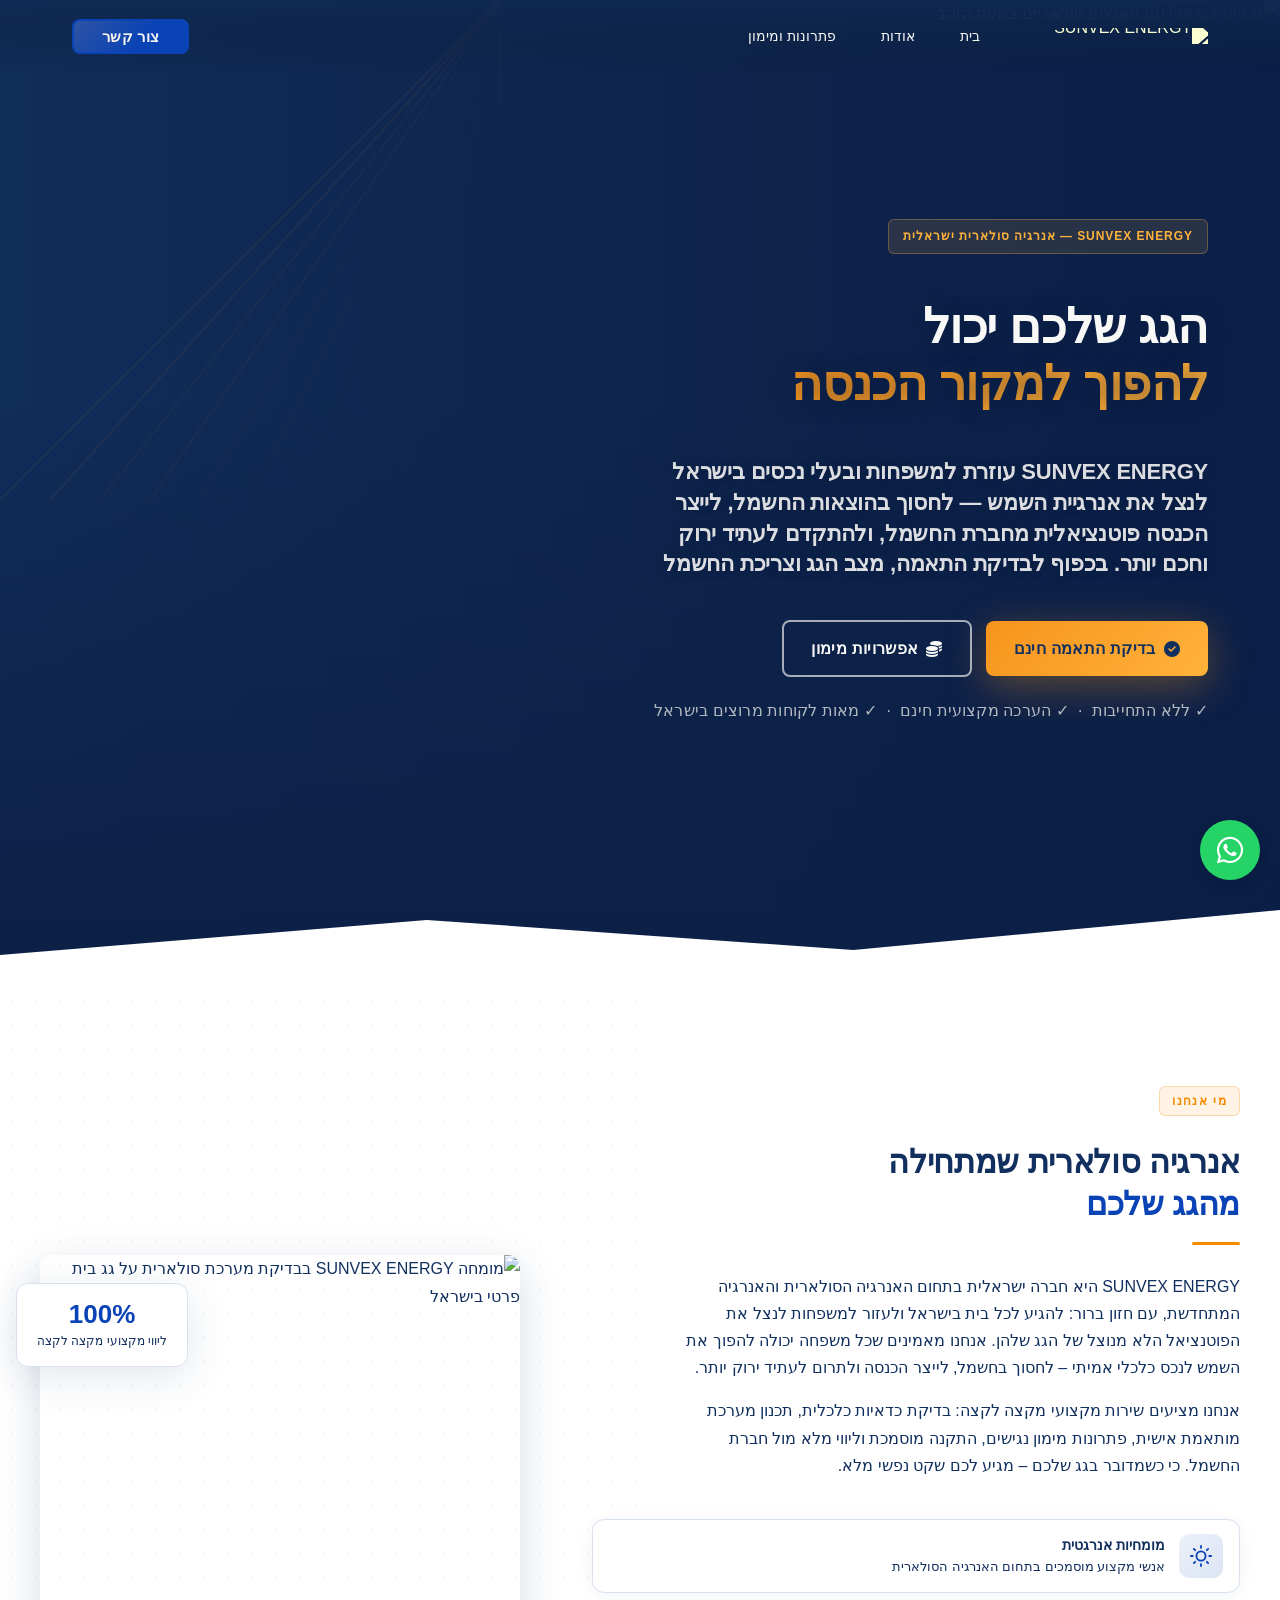
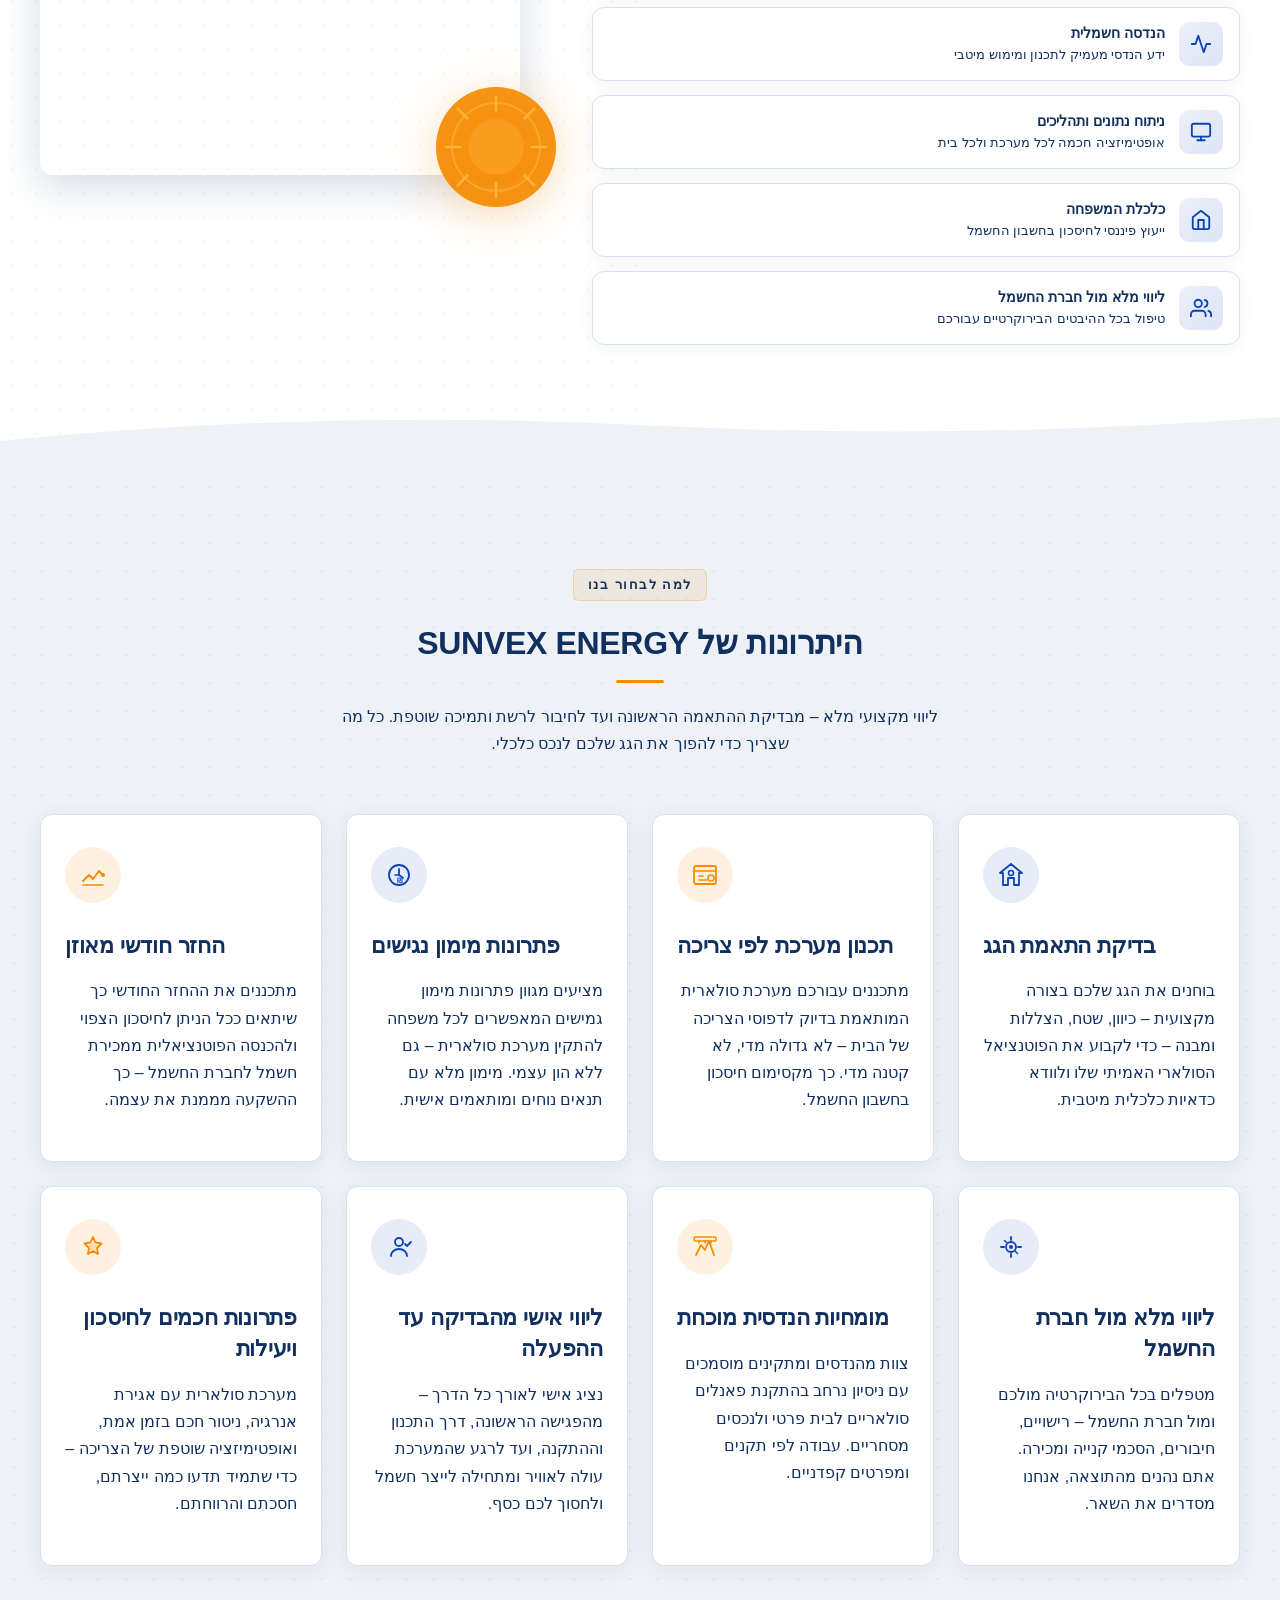
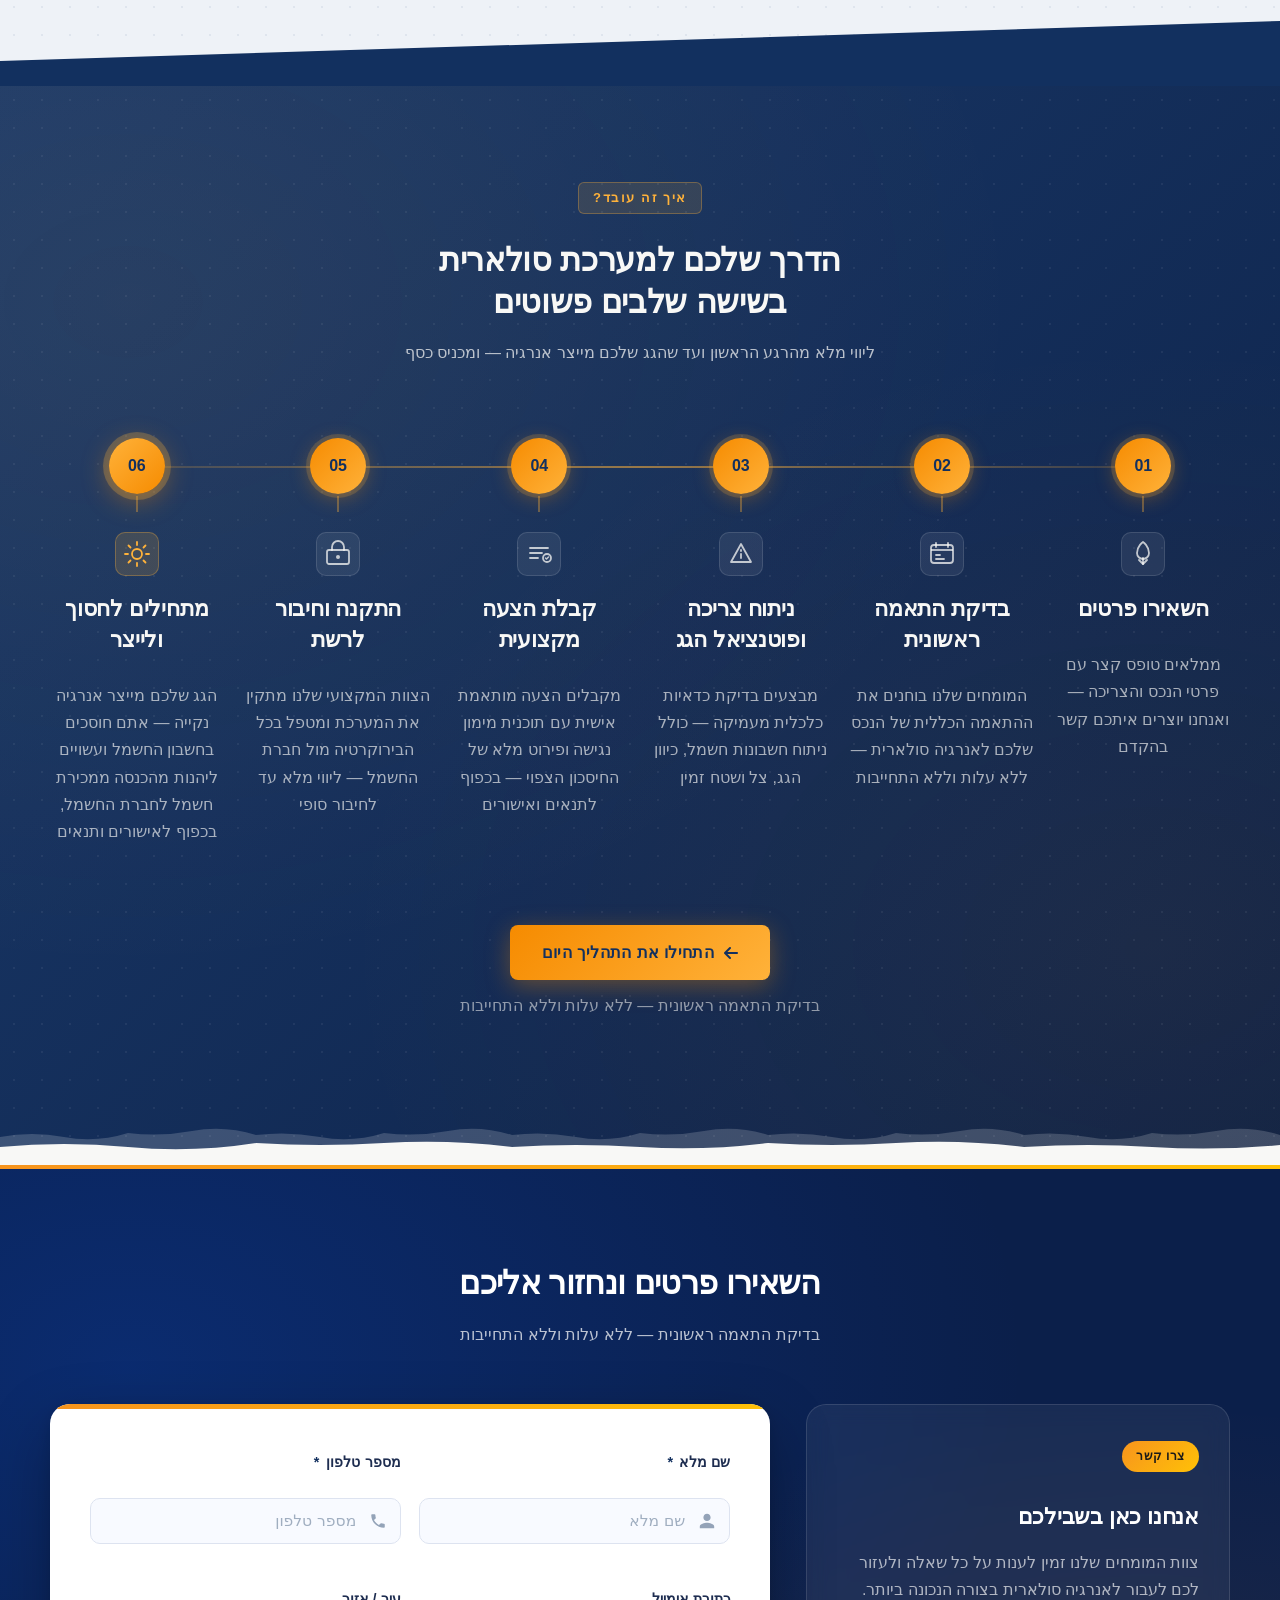
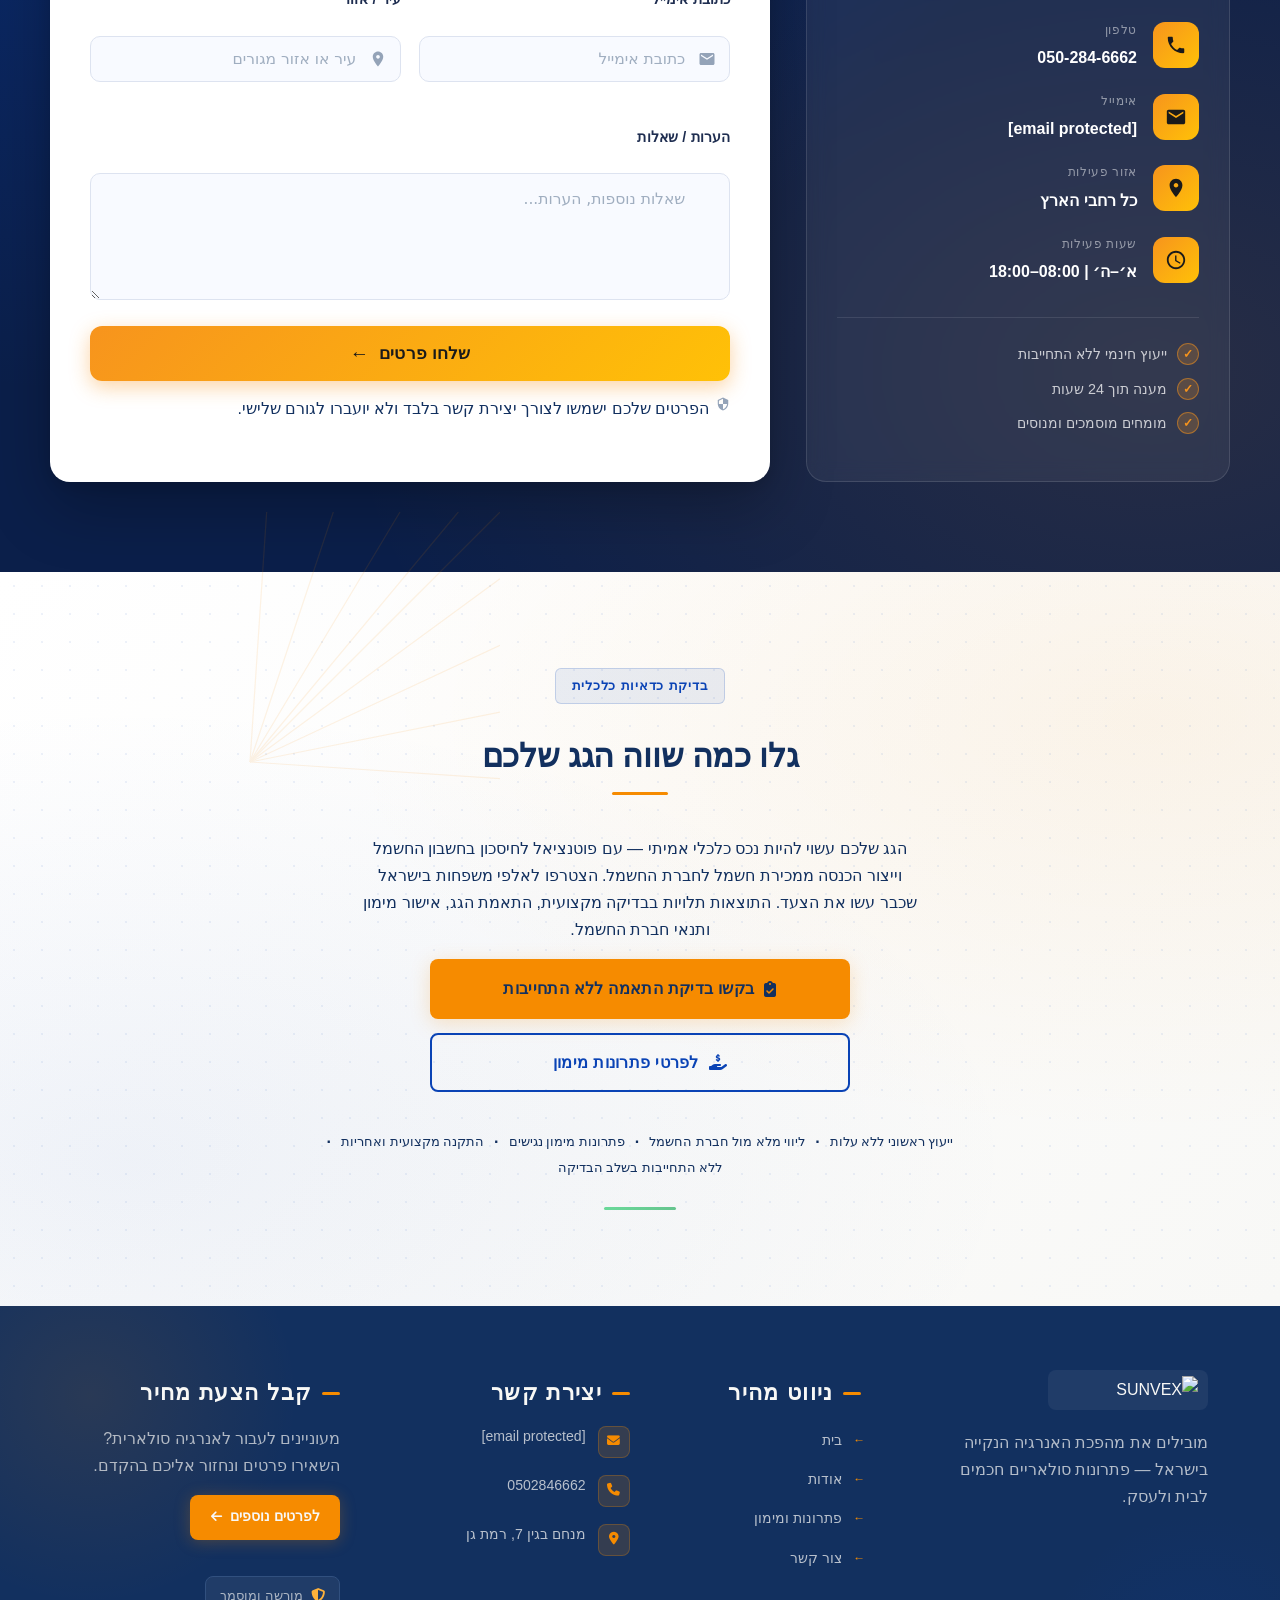
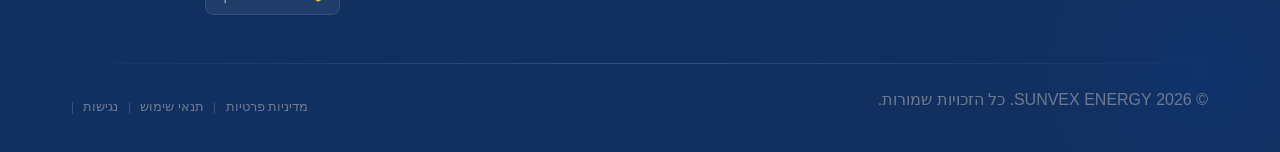
==== commit 8990c4f8: "Incremental sync: 1 page(s) — update_text" ====
--- a/public/index.html
+++ b/public/index.html
@@ -1 +1 @@
-<!doctype html><html dir="rtl" lang="he"><head><meta charset="UTF-8"><meta content="width=device-width,initial-scale=1" name="viewport"><meta content="index, follow" name="robots"><title>בדיקת כדאיות כלכלית — SUNVEX ENERGY</title><meta content="רוצה לחסוך בחשבון החשמל ולהרוויח מהגג שלך? SUNVEX ENERGY מציעה בדיקת כדאיות כלכלית חינמית, התקנה מקצועית וליווי מלא. צור קשר עוד היום!" name="description"><meta content="בדיקת כדאיות כלכלית, חיסכון בחשבון החשמל, התקנת פאנלים סולאריים לבית פרטי, אנרגיה סולארית לבית, אנרגיה מתחדשת ישראל" name="keywords"><link href="/assets/favicon.ico" rel="icon" type="image/x-icon"><link href="/assets/favicon-16x16.png" rel="icon" type="image/png" sizes="16x16"><link href="/assets/favicon-32x32.png" rel="icon" type="image/png" sizes="32x32"><link href="/assets/favicon-48x48.png" rel="icon" type="image/png" sizes="48x48"><link href="/assets/favicon-192x192.png" rel="icon" type="image/png" sizes="192x192"><link href="/assets/favicon-512x512.png" rel="icon" type="image/png" sizes="512x512"><link href="/assets/apple-touch-icon.png" rel="apple-touch-icon"><script>!function(){"use strict";var t="15d0cf6f-e1a9-47b8-89d0-2e73e82c32bd",e="https://qaapi.zappy5.com/api/analytics/track",a=18e5,n=2592e6,o=!0,i=!0,r=!0;var s=function(){var e="zappy_visitor_"+t,a=null;try{if(a=localStorage.getItem(e)){var o=JSON.parse(a),i=Date.now();if(i-o.created<n)return o.lastSeen=i,localStorage.setItem(e,JSON.stringify(o)),o.id}}catch(t){console.warn("Zappy Analytics: LocalStorage not available")}var r="zv_"+Date.now()+"_"+Math.random().toString(36).substr(2,9);try{localStorage.setItem(e,JSON.stringify({id:r,created:Date.now(),lastSeen:Date.now()}))}catch(t){}return r}(),c=function(){var e="zappy_session_"+t,n=null;try{if(n=sessionStorage.getItem(e)){var o=JSON.parse(n),i=Date.now();if(i-o.timestamp<a)return o.timestamp=i,sessionStorage.setItem(e,JSON.stringify(o)),o.id}}catch(t){console.warn("Zappy Analytics: SessionStorage not available")}var r="zs_"+Date.now()+"_"+Math.random().toString(36).substr(2,9);try{sessionStorage.setItem(e,JSON.stringify({id:r,timestamp:Date.now()}))}catch(t){}return r}();function l(a,n){n=n||{};var o={website_id:t,event_type:a,page_path:window.location.pathname,referrer:document.referrer||"direct",visitor_id:s,session_id:c,metadata:n};if(navigator.sendBeacon){var i=new Blob([JSON.stringify(o)],{type:"application/json"});navigator.sendBeacon(e,i)}else fetch(e,{method:"POST",headers:{"Content-Type":"application/json"},body:JSON.stringify(o),keepalive:!0}).catch(function(t){console.warn("Zappy Analytics: Failed to track event",t)})}o&&l("pageview",{title:document.title,url:window.location.href}),i&&document.addEventListener("click",function(t){var e=t.target;if("BUTTON"===e.tagName||e.closest("button")){var a="BUTTON"===e.tagName?e:e.closest("button");l("click",{element:"button",text:a.textContent.trim().substring(0,100),id:a.id||null,class:a.className||null})}else if("A"===e.tagName||e.closest("a")){var n="A"===e.tagName?e:e.closest("a");l("navigation",{element:"link",text:n.textContent.trim().substring(0,100),href:n.href,external:n.hostname!==window.location.hostname})}},!0),r&&document.addEventListener("submit",function(t){var e=t.target;l("form_submit",{form_id:e.id||null,form_name:e.name||null,form_action:e.action||null,form_method:e.method||"GET"})},!0);var d=Date.now();window.addEventListener("beforeunload",function(){l("page_unload",{time_on_page:Math.floor((Date.now()-d)/1e3),page_path:window.location.pathname})}),window.zappyAnalytics={track:l,getVisitorId:function(){return s},getSessionId:function(){return c}}}()</script><meta content="בדיקת כדאיות כלכלית — SUNVEX ENERGY" property="og:title"><meta content="רוצה לחסוך בחשבון החשמל ולהרוויח מהגג שלך? SUNVEX ENERGY מציעה בדיקת כדאיות כלכלית חינמית, התקנה מקצועית וליווי מלא. צור קשר עוד היום!" property="og:description"><meta content="summary_large_image" name="twitter:card"><meta content="בדיקת כדאיות כלכלית — SUNVEX ENERGY" name="twitter:title"><meta content="רוצה לחסוך בחשבון החשמל ולהרוויח מהגג שלך? SUNVEX ENERGY מציעה בדיקת כדאיות כלכלית חינמית, התקנה מקצועית וליווי מלא. צור קשר עוד היום!" name="twitter:description"><script type="application/ld+json">{"@context":"https://schema.org","@graph":[{"@type":"LocalBusiness","@id":"https://sunvex-energy.zappy5.app#organization","name":"SUNVEX ENERGY","url":"https://sunvex-energy.zappy5.app","description":"SUNVEX ENERGY is an Israeli solar and renewable energy company with a clear vision to make solar energy accessible to every household in Israel. The brand combines a professional, trustworthy, and innovative identity with a strong emphasis on economic value — helping families save money, generate income from their rooftops, and contribute to a greener future. The company offers end-to-end service including professional assessment, system planning, accessible financing, installation, and ongoing support with the Israel Electric Corporation. The tone is expert yet personal, using responsible marketing language that avoids over-promising while highlighting savings, income potential, and smart energy solutions.","address":{"@type":"PostalAddress","streetAddress":"מנחם בגין 7, רמת גן"},"contactPoint":[{"@type":"ContactPoint","contactType":"customer service","email":"info@sunvex.co.il","telephone":"0502846662"}]},{"@type":"WebSite","@id":"https://sunvex-energy.zappy5.app#website","url":"https://sunvex-energy.zappy5.app","name":"SUNVEX ENERGY","publisher":{"@id":"https://sunvex-energy.zappy5.app#organization"}},{"@type":"ContactPage","@id":"https://sunvex-energy.zappy5.app#contactpage","url":"https://sunvex-energy.zappy5.app","name":"בדיקת כדאיות כלכלית — SUNVEX ENERGY","mainEntity":{"@id":"https://sunvex-energy.zappy5.app#organization"},"potentialAction":{"@type":"CommunicateAction","target":{"@type":"EntryPoint","urlTemplate":"https://sunvex-energy.zappy5.app/api/email/contact-form","actionPlatform":["http/method=POST"],"contentType":"application/json"},"instrument":[{"@type":"PropertyValue","name":"fullname","propertyID":"text","valueRequired":true,"description":"שם מלא"},{"@type":"PropertyValue","name":"phone","propertyID":"tel","valueRequired":true,"description":"מספר טלפון"},{"@type":"PropertyValue","name":"email","propertyID":"email","valueRequired":false,"description":"כתובת אימייל"},{"@type":"PropertyValue","name":"city","propertyID":"text","valueRequired":false,"description":"עיר או אזור מגורים"},{"@type":"PropertyValue","name":"notes","propertyID":"textarea","valueRequired":false,"description":"שאלות נוספות, הערות..."}]}}]}</script><meta content="website" property="og:type"><meta content="he_IL" property="og:locale"><link href="https://cdnjs.cloudflare.com/ajax/libs/font-awesome/6.4.0/css/all.min.css" rel="stylesheet"><link href="/assets/favicon.ico" rel="icon" type="image/x-icon"><link href="/assets/favicon-16x16.png" rel="icon" type="image/png" sizes="16x16"><link href="/assets/favicon-32x32.png" rel="icon" type="image/png" sizes="32x32"><link href="/assets/favicon-48x48.png" rel="icon" type="image/png" sizes="48x48"><link href="/assets/favicon-192x192.png" rel="icon" type="image/png" sizes="192x192"><link href="/assets/favicon-512x512.png" rel="icon" type="image/png" sizes="512x512"><link href="/assets/apple-touch-icon.png" rel="apple-touch-icon"><link href="https://cdn.jsdelivr.net/npm/vanilla-cookieconsent@3/dist/cookieconsent.css" rel="stylesheet"><script src="https://cdn.jsdelivr.net/npm/vanilla-cookieconsent@3/dist/cookieconsent.umd.js"></script><script src="https://cdn.jsdelivr.net/gh/mickidum/acc_toolbar/acctoolbar/acctoolbar.min.js"></script><link href="/styles.css" rel="stylesheet"><style id="zappy-dropdown-submenu-styles">#navMenu li:has(.sub-menu),.nav-menu li:has(.sub-menu),.navbar li:has(.sub-menu),nav li:has(.sub-menu){position:relative}#navMenu .sub-menu,.nav-menu .sub-menu,.navbar .sub-menu,nav .sub-menu{display:block!important;position:absolute!important;top:100%;left:0;min-width:220px;background:#fff;border-radius:8px;box-shadow:0 8px 25px rgba(0,0,0,.15);padding:8px 0;opacity:0;visibility:hidden;transform:translateY(10px);transition:all .3s ease;z-index:1000;list-style:none;pointer-events:none}#navMenu li:hover>.sub-menu,.nav-menu li:hover>.sub-menu,.navbar li:hover>.sub-menu,nav li:hover>.sub-menu{opacity:1!important;visibility:visible!important;transform:translateY(0)!important;pointer-events:auto!important}.sub-menu li{list-style:none;margin:0;padding:0}.sub-menu a{display:block!important;padding:10px 16px!important;color:var(--text-dark,#333)!important;font-weight:500;text-decoration:none;white-space:nowrap;transition:background-color .2s}.sub-menu .zappy-nav-child>a{padding-left:28px!important;font-size:.9em!important;opacity:.85!important}[dir=rtl] .sub-menu .zappy-nav-child>a,html[lang=ar] .sub-menu .zappy-nav-child>a,html[lang=he] .sub-menu .zappy-nav-child>a{padding-left:10px!important;padding-right:28px!important}.sub-menu .zappy-nav-parent>a{font-weight:600!important}.sub-menu a:hover{background-color:#f5f5f5}[dir=rtl] .nav-menu .sub-menu,[dir=rtl] .navbar .sub-menu,[dir=rtl] nav .sub-menu,html[lang=ar] .nav-menu .sub-menu,html[lang=ar] .navbar .sub-menu,html[lang=ar] nav .sub-menu,html[lang=he] .nav-menu .sub-menu,html[lang=he] .navbar .sub-menu,html[lang=he] nav .sub-menu{left:auto!important;right:0!important}.sub-menu:empty,.sub-menu:not(:has(li)):not(:has(> a)),.sub-menu:not(:has(li:not(.zappy-hidden-menu-item))):not(:has(> a)){display:none!important;opacity:0!important;visibility:hidden!important;pointer-events:none!important}li:has(.menu-group-title):hover>.sub-menu{opacity:1!important;visibility:visible!important;transform:translateY(0)!important;pointer-events:auto!important}#navMenu>li>.menu-group-title,.nav-menu>li>.menu-group-title{display:inline-block;padding:.5rem 1rem;cursor:default;user-select:none}@media (max-width:768px){#navMenu .sub-menu,.nav-menu .sub-menu,.navbar .sub-menu,nav .sub-menu{position:static!important;transform:none!important;box-shadow:none!important;background:0 0!important;max-height:0;overflow:hidden;opacity:0;visibility:hidden;transition:max-height .3s ease,opacity .3s ease;padding:0!important;border-radius:0!important}#navMenu .sub-menu.mobile-expanded,.nav-menu .sub-menu.mobile-expanded,.navbar .sub-menu.mobile-expanded{max-height:none!important;overflow-y:visible!important;opacity:1!important;visibility:visible!important;padding:8px 0 8px 16px!important}[dir=rtl] .sub-menu.mobile-expanded,html[lang=he] .sub-menu.mobile-expanded{padding:8px 16px 8px 0!important}#navMenu li:hover>.sub-menu,.nav-menu li:hover>.sub-menu,.navbar li:hover>.sub-menu,nav li:hover>.sub-menu{opacity:0;visibility:hidden;pointer-events:none}#navMenu li>.sub-menu.mobile-expanded,.nav-menu li>.sub-menu.mobile-expanded,.navbar li>.sub-menu.mobile-expanded,nav li>.sub-menu.mobile-expanded{opacity:1!important;visibility:visible!important;pointer-events:auto!important}#navMenu li:has(.sub-menu),.nav-menu li:has(.sub-menu),.navbar li:has(.sub-menu),nav li:has(.sub-menu){display:flex!important;flex-wrap:wrap!important;align-items:center!important;position:relative!important;min-height:44px!important}#navMenu li:has(.sub-menu)>a,.nav-menu li:has(.sub-menu)>a,.navbar li:has(.sub-menu)>a,nav li:has(.sub-menu)>a{flex:1!important;min-width:0!important}#navMenu li:has(.sub-menu)>.menu-group-title,.nav-menu li:has(.sub-menu)>.menu-group-title,.navbar li:has(.sub-menu)>.menu-group-title,nav li:has(.sub-menu)>.menu-group-title{flex:1!important;min-width:0!important;padding:0!important;line-height:inherit!important}#navMenu li:has(.sub-menu)>.sub-menu,.nav-menu li:has(.sub-menu)>.sub-menu,.navbar li:has(.sub-menu)>.sub-menu,nav li:has(.sub-menu)>.sub-menu{flex-basis:100%!important;width:100%!important}#navMenu li:has(.sub-menu)>a [class*=arrow],#navMenu li:has(.sub-menu)>a [class*=chevron],.nav-menu li:has(.sub-menu)>a .fa-angle-down,.nav-menu li:has(.sub-menu)>a .fa-chevron-down,.nav-menu li:has(.sub-menu)>a [class*=arrow],.nav-menu li:has(.sub-menu)>a [class*=chevron],nav li:has(.sub-menu)>a [class*=arrow],nav li:has(.sub-menu)>a [class*=chevron]{display:none!important;visibility:hidden!important}.mobile-submenu-toggle{display:flex!important;align-items:center!important;justify-content:center!important;width:44px!important;height:auto!important;background:0 0!important;border:none!important;cursor:pointer!important;color:var(--text-light)!important;position:static!important;flex-shrink:0!important;align-self:stretch!important;z-index:2!important;padding:0!important;margin:0!important}.mobile-submenu-toggle::after{content:''!important;width:0!important;height:0!important;border-left:6px solid transparent!important;border-right:6px solid transparent!important;border-top:7px solid currentColor!important;transition:transform .3s ease!important}.mobile-submenu-toggle.expanded::after{transform:rotate(180deg)!important}.sub-menu a{padding:10px 0!important;display:block!important;color:var(--text-light)!important;white-space:normal!important}.sub-menu .zappy-nav-child>a{padding-left:28px!important;font-size:.9em!important;opacity:.85!important}[dir=rtl] .sub-menu .zappy-nav-child>a,html[lang=ar] .sub-menu .zappy-nav-child>a,html[lang=he] .sub-menu .zappy-nav-child>a{padding-left:0!important;padding-right:28px!important}.sub-menu .zappy-nav-parent>a{font-weight:600!important}#navMenu.active,.nav-menu.active{max-width:100vw!important;overflow-x:hidden!important;box-sizing:border-box!important}.navbar .sub-menu li a,.zappy-products-dropdown .sub-menu a,nav.navbar .sub-menu li a{color:var(--text-light)!important}}@media (min-width:769px){.mobile-submenu-toggle{display:none!important}}</style><style id="zappy-widget-visibility">html[dir=rtl] .whatsapp-float{right:20px!important;left:auto!important}html:not([dir]) .whatsapp-float,html[dir=ltr] .whatsapp-float{left:20px!important;right:auto!important}html[dir=rtl] #mic-access-tool-general-button,html[dir=rtl] #mic-init-access-tool #mic-access-tool-general-button,html[dir=rtl] #mic-init-access-tool .mic-access-tool-general-button,html[dir=rtl] ._access-icon,html[dir=rtl] .mic-access-tool-general-button{left:20px!important;right:auto!important}html:not([dir]) #mic-access-tool-general-button,html:not([dir]) #mic-init-access-tool #mic-access-tool-general-button,html:not([dir]) #mic-init-access-tool .mic-access-tool-general-button,html:not([dir]) ._access-icon,html:not([dir]) .mic-access-tool-general-button,html[dir=ltr] #mic-access-tool-general-button,html[dir=ltr] #mic-init-access-tool #mic-access-tool-general-button,html[dir=ltr] #mic-init-access-tool .mic-access-tool-general-button,html[dir=ltr] ._access-icon,html[dir=ltr] .mic-access-tool-general-button{right:20px!important;left:auto!important}@media (max-width:768px){.whatsapp-float{display:flex!important}}@media (min-width:769px){.whatsapp-float{display:flex!important}}@media (max-width:768px){#mic-access-tool-general-button,#mic-init-access-tool #mic-access-tool-general-button,#mic-init-access-tool .mic-access-tool-general-button,._access-icon,.mic-access-tool-general-button{display:flex!important;visibility:visible!important;opacity:1!important;pointer-events:auto!important}#mic-access-tool-box,#mic-init-access-tool #mic-access-tool-box,._access-menu,.mic-access-tool-box,div[id*=mic-access-tool-box]{visibility:hidden;opacity:0;pointer-events:auto!important}}@media (min-width:769px){#mic-access-tool-general-button,#mic-init-access-tool #mic-access-tool-general-button,#mic-init-access-tool .mic-access-tool-general-button,._access-icon,.mic-access-tool-general-button{display:flex!important;visibility:visible!important;opacity:1!important;pointer-events:auto!important}#mic-access-tool-box,#mic-init-access-tool #mic-access-tool-box,._access-menu,.mic-access-tool-box,div[id*=mic-access-tool-box]{visibility:hidden;opacity:0;pointer-events:auto!important}}</style></head><body><nav class="navbar" dir="rtl"><button aria-label="Menu" class="mobile-toggle" id="mobileToggle"><svg viewBox="0 0 24 24" fill="none" height="24" width="24" class="hamburger-icon"><path d="M3 12h18M3 6h18M3 18h18" stroke="currentColor" stroke-width="2" stroke-linecap="round"></path></svg> <svg viewBox="0 0 24 24" fill="none" height="24" width="24" class="close-icon" style="display:none"><path d="M18 6L6 18M6 6l12 12" stroke="currentColor" stroke-width="2" stroke-linecap="round"></path></svg></button> <button aria-label="Call" class="phone-header-btn" data-phone="0502846662"><svg viewBox="0 0 24 24" fill="currentColor" height="20" width="20"><path d="M22 16.92v3a2 2 0 0 1-2.18 2 19.79 19.79 0 0 1-8.63-3.07 19.5 19.5 0 0 1-6-6 19.79 19.79 0 0 1-3.07-8.67A2 2 0 0 1 4.11 2h3a2 2 0 0 1 2 1.72 12.84 12.84 0 0 0 .7 2.81 2 2 0 0 1-.45 2.11L8.09 9.91a16 16 0 0 0 6 6l1.27-1.27a2 2 0 0 1 2.11-.45 12.84 12.84 0 0 0 2.81.7A2 2 0 0 1 22 16.92z"></path></svg></button><div class="nav-container"><div class="nav-right-group"><div class="nav-brand"><a href="/" class="logo-link"><img alt="SUNVEX ENERGY" class="logo" src="/assets/sunvex-energy-logo.webp"></a></div><ul class="nav-menu" id="navMenu"><li><a href="/">בית</a></li><li><a href="/about">אודות</a></li><li><a href="/solutions-financing">פתרונות ומימון</a></li></ul></div><div class="nav-cta-container"><a href="/contact" class="nav-cta-btn">צור קשר</a></div></div></nav><script>window.addEventListener("load",function(){const e=document.querySelector(".navbar, nav, header");if(!e)return void console.log("[Navbar] Navbar element not found");let t=document.getElementById("mobileToggle")||document.querySelector(".mobile-toggle")||document.querySelector(".hamburger")||document.querySelector(".hamburger-menu")||document.querySelector(".menu-toggle")||document.querySelector(".burger-menu")||document.querySelector('[aria-label="Menu"]')||document.querySelector('[aria-label="תפריט"]');const o=document.querySelector(".phone-header-btn"),n=window.getComputedStyle(e);let r=n.backgroundColor;if(console.log("[Navbar] Initial navbar background:",r),"transparent"===r||"rgba(0, 0, 0, 0)"===r||r.startsWith("rgba")&&r.includes(", 0)")){const e=n.backgroundImage;if(e&&"none"!==e)console.log("[Navbar] Navbar has background image/gradient, using dark text"),r="rgb(240, 240, 240)";else{const e=window.getComputedStyle(document.body).backgroundColor;console.log("[Navbar] Navbar transparent, using body background:",e),r=e}}const i=r.match(/\d+/g);if(i&&i.length>=3){const e=(.299*parseInt(i[0])+.587*parseInt(i[1])+.114*parseInt(i[2]))/255;console.log("[Navbar] Mobile button colors preserved from Claude CSS (luminance:",e.toFixed(2)+")");const n=document.createElement("style");n.id="zappy-mobile-nav-fix";document.documentElement.lang;document.documentElement.dir,n.textContent='\n        /* Hide mobile buttons on desktop, show only on mobile */\n        @media (min-width: 769px) {\n          .mobile-toggle,\n          .phone-header-btn {\n            display: none !important;\n          }\n        }\n        \n        /* Show and position mobile buttons correctly on mobile */\n        @media (max-width: 768px) {\n          .mobile-toggle,\n          .phone-header-btn {\n            position: absolute !important;\n            top: 0 !important;\n            bottom: 0 !important;\n            margin-top: auto !important;\n            margin-bottom: auto !important;\n            z-index: 1001 !important;\n            display: flex !important;\n            align-items: center !important;\n            justify-content: center !important;\n            width: 36px !important;\n            height: 36px !important;\n            border-radius: 50% !important;\n            border: none !important;\n            cursor: pointer !important;\n            padding: 6px !important;\n            background: none !important;\n            color: var(--nav-text, var(--text-light)) !important;\n          }\n          \n          /* LTR positioning (default): hamburger LEFT, phone RIGHT */\n          html:not([dir="rtl"]):not([lang="he"]):not([lang="ar"]) .mobile-toggle,\n          html[dir="ltr"] .mobile-toggle {\n            left: 12px !important;\n            right: auto !important;\n          }\n          html:not([dir="rtl"]):not([lang="he"]):not([lang="ar"]) .phone-header-btn,\n          html[dir="ltr"] .phone-header-btn {\n            right: 12px !important;\n            left: auto !important;\n          }\n          \n          /* RTL positioning: hamburger RIGHT, phone LEFT */\n          html[dir="rtl"] .mobile-toggle,\n          html[lang="he"] .mobile-toggle,\n          html[lang="ar"] .mobile-toggle {\n            right: 12px !important;\n            left: auto !important;\n          }\n          html[dir="rtl"] .phone-header-btn,\n          html[lang="he"] .phone-header-btn,\n          html[lang="ar"] .phone-header-btn {\n            left: 12px !important;\n            right: auto !important;\n          }\n          \n          /* CRITICAL: Ensure nav-container has min-height on mobile */\n          /* All children are positioned absolutely/fixed on mobile, so height:auto collapses to 0 */\n          .nav-container {\n            min-height: 70px !important;\n            position: relative !important;\n          }\n          \n          /* Ensure SVG icons are properly sized and inherit color */\n          .mobile-toggle svg,\n          .phone-header-btn svg {\n            width: 24px !important;\n            height: 24px !important;\n            /* Don\'t force display - let JavaScript control hamburger/close toggle */\n          }\n          \n          /* Reset nav-cta-container on mobile - remove desktop box-shadow/padding */\n          /* that creates a visible ghost box when CTA button is hidden */\n          .nav-cta-container {\n            box-shadow: none !important;\n            padding: 0 !important;\n          }\n          \n          /* Hide nav-cta-container entirely on mobile when there\'s no lang-switcher */\n          /* (only the CTA button is inside, and it\'s hidden on mobile) */\n          .nav-cta-container:not(:has(.lang-switcher)) {\n            display: none !important;\n          }\n          \n          /* CRITICAL: Prevent hero image fade gradient from bleeding over headline text */\n          /* The .image-fade-gradient has bottom: -30px (extends below parent) */\n          /* On mobile stacked layout, this overlaps the h1 text below the image */\n          .hero-image-column {\n            overflow: hidden !important;\n          }\n          .image-fade-gradient {\n            bottom: 0 !important;\n          }\n          \n          /* Hide desktop language switcher on mobile - hamburger menu handles it */\n          /* High specificity to override stored CSS */\n          .lang-switcher,\n          .nav-cta-container .lang-switcher,\n          .nav-container .lang-switcher,\n          .navbar .lang-switcher,\n          .navbar .nav-cta-container .lang-switcher {\n            display: none !important;\n          }\n        }\n      ';const r=document.getElementById("zappy-mobile-nav-fix");r&&r.remove(),document.head.appendChild(n),console.log("[Navbar] Critical CSS injected for mobile nav positioning");const a=window.innerWidth<=768;if(t){const e=t.querySelector(".hamburger-icon"),o=t.querySelector(".close-icon");e&&(e.style.setProperty("width","24px","important"),e.style.setProperty("height","24px","important"),e.style.setProperty("display","block","important")),o&&(o.style.setProperty("width","24px","important"),o.style.setProperty("height","24px","important"),o.style.setProperty("display","none","important")),a?(t.style.setProperty("position","absolute","important"),t.style.setProperty("top","50%","important"),t.style.setProperty("transform","translateY(-50%)","important"),t.style.setProperty("z-index","1001","important"),t.style.removeProperty("left"),t.style.removeProperty("right"),console.log("[Navbar] Mobile toggle positioning applied (mobile viewport)")):(t.style.removeProperty("position"),t.style.removeProperty("top"),t.style.removeProperty("transform"),t.style.removeProperty("z-index"),t.style.removeProperty("left"),t.style.removeProperty("right"),console.log("[Navbar] Desktop viewport - cleared mobile toggle inline positioning"))}if(o){const e=o.querySelector("svg");e&&(e.style.width="24px",e.style.height="24px",e.setAttribute("width","24"),e.setAttribute("height","24")),a?(o.style.setProperty("position","absolute","important"),o.style.setProperty("top","50%","important"),o.style.setProperty("transform","translateY(-50%)","important"),o.style.setProperty("z-index","1001","important"),o.style.removeProperty("left"),o.style.removeProperty("right"),console.log("[Navbar] Phone button positioning applied (mobile viewport)")):(o.style.removeProperty("position"),o.style.removeProperty("top"),o.style.removeProperty("transform"),o.style.removeProperty("z-index"),o.style.removeProperty("left"),o.style.removeProperty("right"),console.log("[Navbar] Desktop viewport - cleared phone button inline positioning"))}}else console.log("[Navbar] Could not parse background color:",r);t=document.getElementById("mobileToggle")||document.querySelector(".mobile-toggle")||document.querySelector(".hamburger")||document.querySelector(".hamburger-menu")||document.querySelector(".menu-toggle")||document.querySelector(".burger-menu")||document.querySelector('[aria-label="Menu"]')||document.querySelector('[aria-label="תפריט"]');const a=document.getElementById("navMenu")||document.querySelector(".nav-menu")||document.querySelector(".nav-links")||document.querySelector("nav ul:not(.submenu)");if(!t||!a)return void console.log("[Navbar] Mobile toggle or menu not found:",{toggle:!!t,menu:!!a});a.id||(a.id="navMenu"),console.log("[Navbar] Initializing mobile menu...");const l=t.cloneNode(!0);t.parentNode.replaceChild(l,t),l.addEventListener("click",function(e){e.preventDefault(),e.stopPropagation();const t=this.querySelector(".hamburger-icon"),o=this.querySelector(".close-icon");a.classList.contains("active")?(a.classList.remove("active"),t&&t.style.setProperty("display","block","important"),o&&o.style.setProperty("display","none","important"),document.body.style.overflow="",console.log("[Navbar] Menu closed")):(a.classList.add("active"),t&&t.style.setProperty("display","none","important"),o&&o.style.setProperty("display","block","important"),document.body.style.overflow="hidden",console.log("[Navbar] Menu opened"))}),a.querySelectorAll("a").forEach(function(e){e.addEventListener("click",function(){if("#"===this.getAttribute("href"))return;const e=l.querySelector(".hamburger-icon"),t=l.querySelector(".close-icon");a.classList.remove("active"),e&&e.style.setProperty("display","block","important"),t&&t.style.setProperty("display","none","important"),document.body.style.overflow="",console.log("[Navbar] Menu closed (link clicked)")})});var s=a.querySelectorAll(".dropdown-toggle");s.forEach(function(e){e.addEventListener("click",function(e){e.preventDefault(),e.stopPropagation();var t=this.closest(".nav-dropdown");t&&(t.parentNode.querySelectorAll(".nav-dropdown.open").forEach(function(e){e!==t&&e.classList.remove("open")}),t.classList.toggle("open"),console.log("[Navbar] Dropdown toggled:",t.classList.contains("open")?"open":"closed"))})}),document.addEventListener("click",function(e){e.target.closest(".nav-dropdown")||document.querySelectorAll(".nav-dropdown.open").forEach(function(e){e.classList.remove("open")})}),console.log("[Navbar] Dropdown handlers initialized for "+s.length+" dropdowns"),o&&o.addEventListener("click",function(){const e=document.querySelectorAll('a[href^="tel:"]'),t=e.length>0?e[0].getAttribute("href").replace("tel:",""):"0502846662";window.location.href="tel:"+t,console.log("[Navbar] Phone button clicked")}),console.log("[Navbar] Mobile menu initialized successfully")})</script><main><section class="index-hero-section" dir="rtl" data-layout-spec="בית-hero" data-hero-type="fullscreen-scrim" id="index-hero-section"><div class="index-hero-bg-wrapper"><img alt="גג בית ישראלי עם פאנלים סולאריים בשעת הזהב" class="index-hero-bg-img" src="/assets/site-index-hero-image-1.webp" data-context="Aerial golden-hour photograph of a sunlit Israeli residential rooftop covered with modern blue solar panels, warm amber sunlight casting long shadows across the panels, surrounding neighborhood visible with similar houses, clear sky with soft clouds, Mediterranean architectural style, photorealistic, bright and aspirational mood, professional real estate photography quality" data-placeholder="index-hero-image-1" height="700" width="1200" data-element-id="img-1778136838774-x8o70bdls" data-element-type="image" data-hero-background="true" data-hero-bg="true"></div><div class="index-hero-scrim" aria-hidden="true"></div><svg viewBox="0 0 500 500" xmlns="http://www.w3.org/2000/svg" aria-hidden="true" data-no-icon-edit="true" preserveAspectRatio="xMaxYMin meet" class="index-hero-solar-rays"><g fill="#F7941D" opacity="0.12"><line x1="500" x2="0" y1="0" y2="500" stroke="#F7941D" stroke-width="2" opacity="0.5"></line><line x1="500" x2="50" y1="0" y2="500" stroke="#F7941D" stroke-width="2" opacity="0.5"></line><line x1="500" x2="100" y1="0" y2="500" stroke="#F7941D" stroke-width="1.5" opacity="0.4"></line><line x1="500" x2="150" y1="0" y2="500" stroke="#F7941D" stroke-width="1.5" opacity="0.4"></line><line x1="500" x2="200" y1="0" y2="500" stroke="#F7941D" stroke-width="1" opacity="0.3"></line><line x1="500" x2="250" y1="0" y2="500" stroke="#F7941D" stroke-width="1" opacity="0.3"></line><line x1="500" x2="300" y1="0" y2="500" stroke="#F7941D" stroke-width="1" opacity="0.25"></line><line x1="500" x2="350" y1="0" y2="500" stroke="#F7941D" stroke-width="1" opacity="0.2"></line><line x1="500" x2="400" y1="0" y2="500" stroke="#F7941D" stroke-width="1" opacity="0.15"></line><line x1="500" x2="500" y1="0" y2="300" stroke="#F7941D" stroke-width="1" opacity="0.15"></line><line x1="500" x2="500" y1="0" y2="200" stroke="#F7941D" stroke-width="1.5" opacity="0.2"></line><line x1="500" x2="500" y1="0" y2="100" stroke="#F7941D" stroke-width="2" opacity="0.3"></line></g></svg><div class="index-hero-container"><div class="index-hero-content"><p><span class="index-hero-label">SUNVEX ENERGY — אנרגיה סולארית ישראלית</span></p><h1 class="index-hero-h1">הגג שלכם יכול<br><span class="index-hero-accent" style="color:rgb(18, 48, 95) !important">להפוך למקור הכנסה</span></h1><h3 class="index-hero-subtitle">SUNVEX ENERGY עוזרת למשפחות ובעלי נכסים בישראל לנצל את אנרגיית השמש — לחסוך בהוצאות החשמל, לייצר הכנסה פוטנציאלית מחברת החשמל, ולהתקדם לעתיד ירוק וחכם יותר. בכפוף לבדיקת התאמה, מצב הגג וצריכת החשמל.</h3><div class="index-hero-ctas"><a href="#contact" class="index-hero-btn-primary" data-element-id="btn-1778136838771-1873cisxu" data-element-type="button" data-native-element="true" style="color:rgb(18, 48, 95) !important"><i class="fas fa-check-circle"></i> בדיקת התאמה חינם </a><a href="#financing" class="index-hero-btn-secondary" data-element-id="btn-1778136838771-u7q4wm655" data-element-type="button" data-native-element="true"><i class="fas fa-coins"></i> אפשרויות מימון</a></div><p class="index-hero-trust">✓&nbsp;ללא התחייבות&nbsp;&nbsp;·&nbsp;&nbsp;✓&nbsp;הערכה מקצועית חינם&nbsp;&nbsp;·&nbsp;&nbsp;✓&nbsp;מאות לקוחות מרוצים בישראל</p></div></div><div class="index-hero-divider-wrapper"><svg viewBox="0 0 1200 90" xmlns="http://www.w3.org/2000/svg" aria-hidden="true" data-no-icon-edit="true" preserveAspectRatio="none"><path d="M0,90 L0,55 L400,20 L800,50 L1200,10 L1200,90 Z" fill="#FFFFFF"></path></svg></div></section><section class="index-about-section" dir="rtl" data-layout-spec="בית-about"><div class="index-about-section__dot-grid" aria-hidden="true"></div><div class="index-about-section__container"><div class="index-about-section__content"><div class="index-about-section__label">מי אנחנו</div><h2 class="index-about-section__heading">אנרגיה סולארית שמתחילה <span class="index-about-section__heading-accent">מהגג שלכם</span></h2><div class="index-about-section__accent-bar" aria-hidden="true"></div><p class="index-about-section__body">SUNVEX ENERGY היא חברה ישראלית בתחום האנרגיה הסולארית והאנרגיה המתחדשת, עם חזון ברור: להגיע לכל בית בישראל ולעזור למשפחות לנצל את הפוטנציאל הלא מנוצל של הגג שלהן. אנחנו מאמינים שכל משפחה יכולה להפוך את השמש לנכס כלכלי אמיתי – לחסוך בחשמל, לייצר הכנסה ולתרום לעתיד ירוק יותר.</p><p class="index-about-section__body">אנחנו מציעים שירות מקצועי מקצה לקצה: בדיקת כדאיות כלכלית, תכנון מערכת מותאמת אישית, פתרונות מימון נגישים, התקנה מוסמכת וליווי מלא מול חברת החשמל. כי כשמדובר בגג שלכם – מגיע לכם שקט נפשי מלא.</p><ul class="index-about-section__expertise-list"><li class="index-about-section__expertise-item"><div class="index-about-section__expertise-icon" aria-hidden="true"><svg viewBox="0 0 24 24" fill="none" height="22" width="22" data-element-type="icon" data-icon-type="svg" stroke="currentColor" stroke-linecap="round" stroke-linejoin="round" stroke-width="2"><circle cx="12" cy="12" r="5"></circle><line x1="12" x2="12" y1="1" y2="3"></line><line x1="12" x2="12" y1="21" y2="23"></line><line x1="4.22" x2="5.64" y1="4.22" y2="5.64"></line><line x1="18.36" x2="19.78" y1="18.36" y2="19.78"></line><line x1="1" x2="3" y1="12" y2="12"></line><line x1="21" x2="23" y1="12" y2="12"></line><line x1="4.22" x2="5.64" y1="19.78" y2="18.36"></line><line x1="18.36" x2="19.78" y1="5.64" y2="4.22"></line></svg></div><div class="index-about-section__expertise-text"><strong>מומחיות אנרגטית</strong> <span>אנשי מקצוע מוסמכים בתחום האנרגיה הסולארית</span></div></li><li class="index-about-section__expertise-item"><div class="index-about-section__expertise-icon" aria-hidden="true"><svg viewBox="0 0 24 24" fill="none" height="22" width="22" data-element-type="icon" data-icon-type="svg" stroke="currentColor" stroke-linecap="round" stroke-linejoin="round" stroke-width="2"><polyline points="22 12 18 12 15 21 9 3 6 12 2 12"></polyline></svg></div><div class="index-about-section__expertise-text"><strong>הנדסה חשמלית</strong> <span>ידע הנדסי מעמיק לתכנון ומימוש מיטבי</span></div></li><li class="index-about-section__expertise-item"><div class="index-about-section__expertise-icon" aria-hidden="true"><svg viewBox="0 0 24 24" fill="none" height="22" width="22" data-element-type="icon" data-icon-type="svg" stroke="currentColor" stroke-linecap="round" stroke-linejoin="round" stroke-width="2"><rect height="14" rx="2" width="20" x="2" y="3" ry="2"></rect><line x1="8" x2="16" y1="21" y2="21"></line><line x1="12" x2="12" y1="17" y2="21"></line></svg></div><div class="index-about-section__expertise-text"><strong>ניתוח נתונים ותהליכים</strong> <span>אופטימיזציה חכמה לכל מערכת ולכל בית</span></div></li><li class="index-about-section__expertise-item"><div class="index-about-section__expertise-icon" aria-hidden="true"><svg viewBox="0 0 24 24" fill="none" height="22" width="22" data-element-type="icon" data-icon-type="svg" stroke="currentColor" stroke-linecap="round" stroke-linejoin="round" stroke-width="2"><path d="M3 9l9-7 9 7v11a2 2 0 0 1-2 2H5a2 2 0 0 1-2-2z"></path><polyline points="9 22 9 12 15 12 15 22"></polyline></svg></div><div class="index-about-section__expertise-text"><strong>כלכלת המשפחה</strong> <span>ייעוץ פיננסי לחיסכון בחשבון החשמל</span></div></li><li class="index-about-section__expertise-item"><div class="index-about-section__expertise-icon" aria-hidden="true"><svg viewBox="0 0 24 24" fill="none" height="22" width="22" data-element-type="icon" data-icon-type="svg" stroke="currentColor" stroke-linecap="round" stroke-linejoin="round" stroke-width="2"><path d="M17 21v-2a4 4 0 0 0-4-4H5a4 4 0 0 0-4 4v2"></path><circle cx="9" cy="7" r="4"></circle><path d="M23 21v-2a4 4 0 0 0-3-3.87"></path><path d="M16 3.13a4 4 0 0 1 0 7.75"></path></svg></div><div class="index-about-section__expertise-text"><strong>ליווי מלא מול חברת החשמל</strong> <span>טיפול בכל ההיבטים הבירוקרטיים עבורכם</span></div></li></ul></div><div class="index-about-section__image-col"><div class="index-about-section__image-wrapper"><img alt="מומחה SUNVEX ENERGY בבדיקת מערכת סולארית על גג בית פרטי בישראל" class="index-about-section__img" src="/assets/site-index-about-image-1.webp" data-context="Professional solar panel installation technician performing rooftop inspection on a residential Israeli home, wearing safety gear, bright sunny day, blue sky background, solar panels gleaming in sunlight, photorealistic, high quality, warm natural light" data-placeholder="index-about-image-1" height="720" width="600"><div class="index-about-section__orange-emblem" aria-hidden="true"><svg viewBox="0 0 120 120" fill="none" xmlns="http://www.w3.org/2000/svg" aria-hidden="true" data-no-icon-edit="true"><circle cx="60" cy="60" r="60" fill="var(--secondary)" opacity="0.92"></circle><circle cx="60" cy="60" r="44" fill="none" stroke="var(--accent)" stroke-width="2" opacity="0.6"></circle><circle cx="60" cy="60" r="28" fill="var(--accent)" opacity="0.35"></circle><line x1="60" x2="60" y1="10" y2="24" stroke="var(--accent)" stroke-width="2.5" stroke-linecap="round"></line><line x1="60" x2="60" y1="96" y2="110" stroke="var(--accent)" stroke-width="2.5" stroke-linecap="round"></line><line x1="10" x2="24" y1="60" y2="60" stroke="var(--accent)" stroke-width="2.5" stroke-linecap="round"></line><line x1="96" x2="110" y1="60" y2="60" stroke="var(--accent)" stroke-width="2.5" stroke-linecap="round"></line><line x1="21.7" x2="31.5" y1="21.7" y2="31.5" stroke="var(--accent)" stroke-width="2.5" stroke-linecap="round"></line><line x1="88.5" x2="98.3" y1="88.5" y2="98.3" stroke="var(--accent)" stroke-width="2.5" stroke-linecap="round"></line><line x1="98.3" x2="88.5" y1="21.7" y2="31.5" stroke="var(--accent)" stroke-width="2.5" stroke-linecap="round"></line><line x1="31.5" x2="21.7" y1="88.5" y2="98.3" stroke="var(--accent)" stroke-width="2.5" stroke-linecap="round"></line></svg></div><div class="index-about-section__stat-badge"><span class="index-about-section__stat-number">100%</span> <span class="index-about-section__stat-label">ליווי מקצועי מקצה לקצה</span></div></div></div></div><div class="index-about-section__divider-wrapper"><svg viewBox="0 0 1200 64" xmlns="http://www.w3.org/2000/svg" aria-hidden="true" data-no-icon-edit="true" preserveAspectRatio="none"><path d="M0,64 L0,32 Q300,0 600,16 Q900,32 1200,8 L1200,64 Z" fill="#EEF2F7"></path></svg></div></section><section class="index-benefits-section" dir="rtl" data-layout-spec="בית-benefits"><div class="index-benefits-dot-grid" aria-hidden="true"></div><div class="index-benefits-container"><div class="index-benefits-header"><span class="index-benefits-label">למה לבחור בנו</span><h2 class="index-benefits-title">היתרונות של SUNVEX ENERGY</h2><div class="index-benefits-accent-bar" aria-hidden="true"></div><p class="index-benefits-subtitle">ליווי מקצועי מלא – מבדיקת ההתאמה הראשונה ועד לחיבור לרשת ותמיכה שוטפת. כל מה שצריך כדי להפוך את הגג שלכם לנכס כלכלי.</p></div><div class="index-benefits-grid"><article class="index-benefits-card"><div class="index-benefits-icon-badge index-benefits-icon-badge--blue"><svg viewBox="0 0 28 28" fill="none" height="28" width="28" data-element-type="icon" data-icon-type="svg" xmlns="http://www.w3.org/2000/svg" aria-hidden="true"><path d="M14 3L3 12H6V24H11V17H17V24H22V12H25L14 3Z" stroke="currentColor" stroke-width="1.8" stroke-linecap="round" stroke-linejoin="round" fill="none"></path><circle cx="14" cy="12" r="2.5" fill="none" stroke="currentColor" stroke-width="1.5"></circle></svg></div><div class="index-benefits-card-content"><h3 class="index-benefits-card-title">בדיקת התאמת הגג</h3><p class="index-benefits-card-text">בוחנים את הגג שלכם בצורה מקצועית – כיוון, שטח, הצללות ומבנה – כדי לקבוע את הפוטנציאל הסולארי האמיתי שלו ולוודא כדאיות כלכלית מיטבית.</p></div></article><article class="index-benefits-card"><div class="index-benefits-icon-badge index-benefits-icon-badge--orange"><svg viewBox="0 0 28 28" fill="none" height="28" width="28" data-element-type="icon" data-icon-type="svg" xmlns="http://www.w3.org/2000/svg" aria-hidden="true"><rect height="18" rx="2" width="22" x="3" y="5" stroke="currentColor" stroke-width="1.8" fill="none"></rect><path d="M3 10H25" stroke="currentColor" stroke-width="1.5" stroke-linecap="round"></path><path d="M8 15H12" stroke="currentColor" stroke-width="1.5" stroke-linecap="round"></path><path d="M8 19H16" stroke="currentColor" stroke-width="1.5" stroke-linecap="round"></path><circle cx="20" cy="17" r="3" fill="none" stroke="currentColor" stroke-width="1.5"></circle></svg></div><div class="index-benefits-card-content"><h3 class="index-benefits-card-title">תכנון מערכת לפי צריכה</h3><p class="index-benefits-card-text">מתכננים עבורכם מערכת סולארית המותאמת בדיוק לדפוסי הצריכה של הבית – לא גדולה מדי, לא קטנה מדי. כך מקסימום חיסכון בחשבון החשמל.</p></div></article><article class="index-benefits-card"><div class="index-benefits-icon-badge index-benefits-icon-badge--blue"><svg viewBox="0 0 28 28" fill="none" height="28" width="28" data-element-type="icon" data-icon-type="svg" xmlns="http://www.w3.org/2000/svg" aria-hidden="true"><circle cx="14" cy="14" r="10" fill="none" stroke="currentColor" stroke-width="1.8"></circle><path d="M14 8V14L18 17" stroke="currentColor" stroke-width="1.8" stroke-linecap="round" stroke-linejoin="round"></path><path d="M10 14H14" stroke="currentColor" stroke-width="1.5" stroke-linecap="round"></path><text fill="currentColor" font-size="7" font-weight="700" text-anchor="middle" x="14" y="22">₪</text></svg></div><div class="index-benefits-card-content"><h3 class="index-benefits-card-title">פתרונות מימון נגישים</h3><p class="index-benefits-card-text">מציעים מגוון פתרונות מימון גמישים המאפשרים לכל משפחה להתקין מערכת סולארית – גם ללא הון עצמי. מימון מלא עם תנאים נוחים ומותאמים אישית.</p></div></article><article class="index-benefits-card"><div class="index-benefits-icon-badge index-benefits-icon-badge--orange"><svg viewBox="0 0 28 28" fill="none" height="28" width="28" data-element-type="icon" data-icon-type="svg" xmlns="http://www.w3.org/2000/svg" aria-hidden="true"><path d="M4 20L10 14L14 18L20 10L24 14" stroke="currentColor" stroke-width="1.8" stroke-linecap="round" stroke-linejoin="round" fill="none"></path><path d="M4 24H24" stroke="currentColor" stroke-width="1.5" stroke-linecap="round"></path><circle cx="24" cy="14" r="2" fill="currentColor"></circle></svg></div><div class="index-benefits-card-content"><h3 class="index-benefits-card-title">החזר חודשי מאוזן</h3><p class="index-benefits-card-text">מתכננים את ההחזר החודשי כך שיתאים ככל הניתן לחיסכון הצפוי ולהכנסה הפוטנציאלית ממכירת חשמל לחברת החשמל – כך ההשקעה מממנת את עצמה.</p></div></article><article class="index-benefits-card"><div class="index-benefits-icon-badge index-benefits-icon-badge--blue"><svg viewBox="0 0 28 28" fill="none" height="28" width="28" data-element-type="icon" data-icon-type="svg" xmlns="http://www.w3.org/2000/svg" aria-hidden="true"><path d="M14 4L14 7" stroke="currentColor" stroke-width="1.8" stroke-linecap="round"></path><path d="M14 21L14 24" stroke="currentColor" stroke-width="1.8" stroke-linecap="round"></path><path d="M4 14H7" stroke="currentColor" stroke-width="1.8" stroke-linecap="round"></path><path d="M21 14H24" stroke="currentColor" stroke-width="1.8" stroke-linecap="round"></path><circle cx="14" cy="14" r="5" fill="none" stroke="currentColor" stroke-width="1.8"></circle><path d="M7.5 7.5L9.5 9.5" stroke="currentColor" stroke-width="1.5" stroke-linecap="round"></path><path d="M18.5 18.5L20.5 20.5" stroke="currentColor" stroke-width="1.5" stroke-linecap="round"></path><circle cx="14" cy="14" r="2" fill="currentColor"></circle></svg></div><div class="index-benefits-card-content"><h3 class="index-benefits-card-title">ליווי מלא מול חברת החשמל</h3><p class="index-benefits-card-text">מטפלים בכל הבירוקרטיה מולכם ומול חברת החשמל – רישויים, חיבורים, הסכמי קנייה ומכירה. אתם נהנים מהתוצאה, אנחנו מסדרים את השאר.</p></div></article><article class="index-benefits-card"><div class="index-benefits-icon-badge index-benefits-icon-badge--orange"><svg viewBox="0 0 28 28" fill="none" height="28" width="28" data-element-type="icon" data-icon-type="svg" xmlns="http://www.w3.org/2000/svg" aria-hidden="true"><path d="M5 22L10 12L14 17L18 8L23 22" stroke="currentColor" stroke-width="1.8" stroke-linecap="round" stroke-linejoin="round" fill="none"></path><rect height="4" rx="1" width="22" x="3" y="4" stroke="currentColor" stroke-width="1.5" fill="none"></rect><path d="M8 8V10" stroke="currentColor" stroke-width="1.5" stroke-linecap="round"></path><path d="M14 8V10" stroke="currentColor" stroke-width="1.5" stroke-linecap="round"></path><path d="M20 8V10" stroke="currentColor" stroke-width="1.5" stroke-linecap="round"></path></svg></div><div class="index-benefits-card-content"><h3 class="index-benefits-card-title">מומחיות הנדסית מוכחת</h3><p class="index-benefits-card-text">צוות מהנדסים ומתקינים מוסמכים עם ניסיון נרחב בהתקנת פאנלים סולאריים לבית פרטי ולנכסים מסחריים. עבודה לפי תקנים ומפרטים קפדניים.</p></div></article><article class="index-benefits-card"><div class="index-benefits-icon-badge index-benefits-icon-badge--blue"><svg viewBox="0 0 28 28" fill="none" height="28" width="28" data-element-type="icon" data-icon-type="svg" xmlns="http://www.w3.org/2000/svg" aria-hidden="true"><circle cx="14" cy="9" r="4" fill="none" stroke="currentColor" stroke-width="1.8"></circle><path d="M6 23C6 19.134 9.582 16 14 16C18.418 16 22 19.134 22 23" stroke="currentColor" stroke-width="1.8" stroke-linecap="round" fill="none"></path><path d="M20 11L22 13L26 9" stroke="currentColor" stroke-width="1.8" stroke-linecap="round" stroke-linejoin="round"></path></svg></div><div class="index-benefits-card-content"><h3 class="index-benefits-card-title">ליווי אישי מהבדיקה עד ההפעלה</h3><p class="index-benefits-card-text">נציג אישי לאורך כל הדרך – מהפגישה הראשונה, דרך התכנון וההתקנה, ועד לרגע שהמערכת עולה לאוויר ומתחילה לייצר חשמל ולחסוך לכם כסף.</p></div></article><article class="index-benefits-card"><div class="index-benefits-icon-badge index-benefits-icon-badge--orange"><svg viewBox="0 0 28 28" fill="none" height="28" width="28" data-element-type="icon" data-icon-type="svg" xmlns="http://www.w3.org/2000/svg" aria-hidden="true"><path d="M14 4L16.5 9.5L22.5 10.5L18 15L19 21L14 18L9 21L10 15L5.5 10.5L11.5 9.5L14 4Z" stroke="currentColor" stroke-width="1.8" stroke-linecap="round" stroke-linejoin="round" fill="none"></path><path d="M14 8L15.5 11.5L19 12L16.5 14.5L17 18L14 16.5L11 18L11.5 14.5L9 12L12.5 11.5L14 8Z" fill="currentColor" opacity="0.25"></path></svg></div><div class="index-benefits-card-content"><h3 class="index-benefits-card-title">פתרונות חכמים לחיסכון ויעילות</h3><p class="index-benefits-card-text">מערכת סולארית עם אגירת אנרגיה, ניטור חכם בזמן אמת, ואופטימיזציה שוטפת של הצריכה – כדי שתמיד תדעו כמה ייצרתם, חסכתם והרווחתם.</p></div></article></div></div><div class="index-benefits-divider-wrapper"><svg viewBox="0 0 1200 80" xmlns="http://www.w3.org/2000/svg" aria-hidden="true" data-no-icon-edit="true" preserveAspectRatio="none"><path d="M0,80 L0,55 L1200,15 L1200,80 Z" fill="#12305F"></path></svg></div></section><section class="index-process-section" dir="rtl" data-layout-spec="בית-process"><div class="index-process-section__dot-grid" aria-hidden="true"></div><div class="index-process-section__container"><div class="index-process-section__header"><span class="index-process-section__label">איך זה עובד?</span><h2 class="index-process-section__title">הדרך שלכם למערכת סולארית<br>בשישה שלבים פשוטים</h2><p class="index-process-section__subtitle">ליווי מלא מהרגע הראשון ועד שהגג שלכם מייצר אנרגיה — ומכניס כסף</p></div><div class="index-process-section__timeline"><div class="index-process-section__connector-line" aria-hidden="true"></div><article class="index-process-section__step"><div class="index-process-section__step-marker"><div class="index-process-section__step-ring"><span class="index-process-section__step-number">01</span></div><div class="index-process-section__step-dot" aria-hidden="true"></div></div><div class="index-process-section__step-content"><div class="index-process-section__step-icon" aria-hidden="true"><svg viewBox="0 0 28 28" fill="none" height="28" width="28" data-element-type="icon" data-icon-type="svg" xmlns="http://www.w3.org/2000/svg"><path d="M14 2C14 2 8 6 8 13a6 6 0 0012 0c0-7-6-11-6-11z" stroke="currentColor" stroke-width="1.8" stroke-linecap="round" stroke-linejoin="round"></path><path d="M10 20l4 4 4-4" stroke="currentColor" stroke-width="1.8" stroke-linecap="round" stroke-linejoin="round"></path><path d="M14 24v-6" stroke="currentColor" stroke-width="1.8" stroke-linecap="round"></path></svg></div><h3 class="index-process-section__step-title">השאירו פרטים</h3><p class="index-process-section__step-desc">ממלאים טופס קצר עם פרטי הנכס והצריכה — ואנחנו יוצרים איתכם קשר בהקדם</p></div></article><article class="index-process-section__step"><div class="index-process-section__step-marker"><div class="index-process-section__step-ring"><span class="index-process-section__step-number">02</span></div><div class="index-process-section__step-dot" aria-hidden="true"></div></div><div class="index-process-section__step-content"><div class="index-process-section__step-icon" aria-hidden="true"><svg viewBox="0 0 28 28" fill="none" height="28" width="28" data-element-type="icon" data-icon-type="svg" xmlns="http://www.w3.org/2000/svg"><rect height="18" rx="3" width="22" x="3" y="5" stroke="currentColor" stroke-width="1.8"></rect><path d="M3 10h22" stroke="currentColor" stroke-width="1.8"></path><path d="M8 3v4M20 3v4" stroke="currentColor" stroke-width="1.8" stroke-linecap="round"></path><path d="M8 15h4M8 19h8" stroke="currentColor" stroke-width="1.8" stroke-linecap="round"></path></svg></div><h3 class="index-process-section__step-title">בדיקת התאמה ראשונית</h3><p class="index-process-section__step-desc">המומחים שלנו בוחנים את ההתאמה הכללית של הנכס שלכם לאנרגיה סולארית — ללא עלות וללא התחייבות</p></div></article><article class="index-process-section__step"><div class="index-process-section__step-marker"><div class="index-process-section__step-ring"><span class="index-process-section__step-number">03</span></div><div class="index-process-section__step-dot" aria-hidden="true"></div></div><div class="index-process-section__step-content"><div class="index-process-section__step-icon" aria-hidden="true"><svg viewBox="0 0 28 28" fill="none" height="28" width="28" data-element-type="icon" data-icon-type="svg" xmlns="http://www.w3.org/2000/svg"><path d="M4 22L14 4l10 18H4z" stroke="currentColor" stroke-width="1.8" stroke-linejoin="round"></path><path d="M14 14v4M14 10v1" stroke="currentColor" stroke-width="1.8" stroke-linecap="round"></path></svg></div><h3 class="index-process-section__step-title">ניתוח צריכה ופוטנציאל הגג</h3><p class="index-process-section__step-desc">מבצעים בדיקת כדאיות כלכלית מעמיקה — כולל ניתוח חשבונות חשמל, כיוון הגג, צל ושטח זמין</p></div></article><article class="index-process-section__step"><div class="index-process-section__step-marker"><div class="index-process-section__step-ring"><span class="index-process-section__step-number">04</span></div><div class="index-process-section__step-dot" aria-hidden="true"></div></div><div class="index-process-section__step-content"><div class="index-process-section__step-icon" aria-hidden="true"><svg viewBox="0 0 28 28" fill="none" height="28" width="28" data-element-type="icon" data-icon-type="svg" xmlns="http://www.w3.org/2000/svg"><path d="M5 8h18M5 13h12M5 18h8" stroke="currentColor" stroke-width="1.8" stroke-linecap="round"></path><circle cx="22" cy="18" r="4" stroke="currentColor" stroke-width="1.8"></circle><path d="M20.5 18l1 1 2-2" stroke="currentColor" stroke-width="1.5" stroke-linecap="round" stroke-linejoin="round"></path></svg></div><h3 class="index-process-section__step-title">קבלת הצעה מקצועית</h3><p class="index-process-section__step-desc">מקבלים הצעה מותאמת אישית עם תוכנית מימון נגישה ופירוט מלא של החיסכון הצפוי — בכפוף לתנאים ואישורים</p></div></article><article class="index-process-section__step"><div class="index-process-section__step-marker"><div class="index-process-section__step-ring"><span class="index-process-section__step-number">05</span></div><div class="index-process-section__step-dot" aria-hidden="true"></div></div><div class="index-process-section__step-content"><div class="index-process-section__step-icon" aria-hidden="true"><svg viewBox="0 0 28 28" fill="none" height="28" width="28" data-element-type="icon" data-icon-type="svg" xmlns="http://www.w3.org/2000/svg"><rect height="14" rx="2" width="22" x="3" y="10" stroke="currentColor" stroke-width="1.8"></rect><path d="M8 10V7a6 6 0 0112 0v3" stroke="currentColor" stroke-width="1.8" stroke-linecap="round"></path><circle cx="14" cy="17" r="2" fill="currentColor"></circle></svg></div><h3 class="index-process-section__step-title">התקנה וחיבור לרשת</h3><p class="index-process-section__step-desc">הצוות המקצועי שלנו מתקין את המערכת ומטפל בכל הבירוקרטיה מול חברת החשמל — ליווי מלא עד לחיבור סופי</p></div></article><article class="index-process-section__step"><div class="index-process-section__step-marker"><div class="index-process-section__step-ring index-process-section__step-ring--last"><span class="index-process-section__step-number">06</span></div><div class="index-process-section__step-dot" aria-hidden="true"></div></div><div class="index-process-section__step-content"><div class="index-process-section__step-icon index-process-section__step-icon--accent" aria-hidden="true"><svg viewBox="0 0 28 28" fill="none" height="28" width="28" data-element-type="icon" data-icon-type="svg" xmlns="http://www.w3.org/2000/svg"><circle cx="14" cy="14" r="5" stroke="currentColor" stroke-width="1.8"></circle><path d="M14 2v3M14 23v3M2 14h3M23 14h3M5.5 5.5l2 2M20.5 20.5l2 2M5.5 22.5l2-2M20.5 7.5l2-2" stroke="currentColor" stroke-width="1.8" stroke-linecap="round"></path></svg></div><h3 class="index-process-section__step-title">מתחילים לחסוך ולייצר</h3><p class="index-process-section__step-desc">הגג שלכם מייצר אנרגיה נקייה — אתם חוסכים בחשבון החשמל ועשויים ליהנות מהכנסה ממכירת חשמל לחברת החשמל, בכפוף לאישורים ותנאים</p></div></article></div><div class="index-process-section__cta"><a href="#contact" class="btn-primary index-process-section__cta-btn"><i class="fa-arrow-left fa" aria-hidden="true"></i> התחילו את התהליך היום</a><p class="index-process-section__cta-note">בדיקת התאמה ראשונית — ללא עלות וללא התחייבות</p></div></div><div class="index-process-section__divider-wrapper"><svg viewBox="0 0 1200 70" xmlns="http://www.w3.org/2000/svg" aria-hidden="true" data-no-icon-edit="true" preserveAspectRatio="none"><defs><linearGradient id="divider-amber-grad" x1="0" x2="1" y1="0" y2="0"><stop offset="0%" stop-color="#F68B00"></stop><stop offset="50%" stop-color="#FFB23A"></stop><stop offset="100%" stop-color="#F68B00"></stop></linearGradient></defs><path d="M0,70 L0,42 Q30,36 60,42 T120,38 Q150,42 180,36 T240,40 Q270,36 300,42 T360,38 Q390,42 420,36 T480,40 Q510,36 540,42 T600,38 Q630,42 660,36 T720,40 Q750,36 780,42 T840,38 Q870,42 900,36 T960,40 Q990,36 1020,42 T1080,38 Q1110,42 1140,36 T1200,40 L1200,70 Z" fill="var(--bg-light)" opacity="0.18"></path><path d="M0,70 L0,52 Q60,46 120,52 T240,48 Q300,52 360,48 T480,52 Q540,48 600,52 T720,48 Q780,52 840,48 T960,52 Q1020,48 1080,52 T1200,50 L1200,70 Z" fill="var(--bg-light)"></path></svg></div></section><section class="ics-contact-section" dir="rtl" id="index-contact-form-section" aria-labelledby="ics-section-title"><div class="ics-container"><div class="ics-header"><h2 class="ics-title" id="ics-section-title">השאירו פרטים ונחזור אליכם</h2><p class="ics-subtitle">בדיקת התאמה ראשונית — ללא עלות וללא התחייבות</p></div><div class="zappy-preserve-css-grid ics-content-grid" data-original-gap="36px" data-original-item-width="424" data-zappy-explicit-columns="true" style="--zappy-grid-cols:423.703px 720.297px;grid-template-columns:423.703px 720.297px;align-items:stretch !important" data-zappy-grid-align="start"><aside aria-label="פרטי יצירת קשר" class="ics-contact-info" data-grid-item-index="0"><div class="ics-info-header"><p class="zappy-editable"><span class="ics-info-badge">צרו קשר</span></p><h3 class="ics-info-title">אנחנו כאן בשבילכם</h3><p class="ics-info-desc">צוות המומחים שלנו זמין לענות על כל שאלה ולעזור לכם לעבור לאנרגיה סולארית בצורה הנכונה ביותר.</p></div><ul class="ics-contact-list" role="list"><li class="ics-contact-item"><span class="ics-contact-icon" aria-hidden="true"><svg viewBox="0 0 24 24" fill="none" height="22" width="22" data-element-type="icon" data-icon-type="svg" xmlns="http://www.w3.org/2000/svg" data-element-id="icon-1778129914395-9tbw2pou1"><path d="M6.62 10.79c1.44 2.83 3.76 5.14 6.59 6.59l2.2-2.2c.27-.27.67-.36 1.02-.24 1.12.37 2.33.57 3.57.57.55 0 1 .45 1 1V20c0 .55-.45 1-1 1-9.39 0-17-7.61-17-17 0-.55.45-1 1-1h3.5c.55 0 1 .45 1 1 0 1.25.2 2.45.57 3.57.11.35.03.74-.25 1.02l-2.2 2.2z" fill="currentColor"></path></svg></span><div class="ics-contact-detail"><span class="ics-contact-label">טלפון</span> <a href="tel:0502846662" class="ics-contact-value" data-element-id="btn-1778129927096-mu1xnuzzi" data-element-type="button" data-native-element="true" style="outline:none">050-284-6662</a></div></li><li class="ics-contact-item"><span class="ics-contact-icon" aria-hidden="true"><svg viewBox="0 0 24 24" fill="none" height="22" width="22" data-element-type="icon" data-icon-type="svg" xmlns="http://www.w3.org/2000/svg" data-element-id="icon-1778129914395-b5hvgfl0o"><path d="M20 4H4c-1.1 0-2 .9-2 2v12c0 1.1.9 2 2 2h16c1.1 0 2-.9 2-2V6c0-1.1-.9-2-2-2zm0 4l-8 5-8-5V6l8 5 8-5v2z" fill="currentColor"></path></svg></span><div class="ics-contact-detail"><span class="ics-contact-label">אימייל</span> <a href="/cdn-cgi/l/email-protection#d0b9beb6bf90a3a5bea6b5a8feb3bffeb9bc" class="ics-contact-value"><span class="__cf_email__" data-cfemail="96fff8f0f9d6e5e3f8e0f3eeb8f5f9b8fffa">[email&nbsp;protected]</span></a></div></li><li class="ics-contact-item"><span class="ics-contact-icon" aria-hidden="true"><svg viewBox="0 0 24 24" fill="none" height="22" width="22" data-element-type="icon" data-icon-type="svg" xmlns="http://www.w3.org/2000/svg" data-element-id="icon-1778129914395-9uagbmakm"><path d="M12 2C8.13 2 5 5.13 5 9c0 5.25 7 13 7 13s7-7.75 7-13c0-3.87-3.13-7-7-7zm0 9.5c-1.38 0-2.5-1.12-2.5-2.5s1.12-2.5 2.5-2.5 2.5 1.12 2.5 2.5-1.12 2.5-2.5 2.5z" fill="currentColor"></path></svg></span><div class="ics-contact-detail"><span class="ics-contact-label">אזור פעילות</span> <span class="ics-contact-value">כל רחבי הארץ</span></div></li><li class="ics-contact-item"><span class="ics-contact-icon" aria-hidden="true"><svg viewBox="0 0 24 24" fill="none" height="22" width="22" data-element-type="icon" data-icon-type="svg" xmlns="http://www.w3.org/2000/svg" data-element-id="icon-1778129914395-l1nayjvpc"><path d="M11.99 2C6.47 2 2 6.48 2 12s4.47 10 9.99 10C17.52 22 22 17.52 22 12S17.52 2 11.99 2zM12 20c-4.42 0-8-3.58-8-8s3.58-8 8-8 8 3.58 8 8-3.58 8-8 8zm.5-13H11v6l5.25 3.15.75-1.23-4.5-2.67V7z" fill="currentColor"></path></svg></span><div class="ics-contact-detail"><span class="ics-contact-label">שעות פעילות</span> <span class="ics-contact-value">א׳–ה׳ | 08:00–18:00</span></div></li></ul><div class="ics-trust-badges"><div class="ics-trust-item"><span class="ics-trust-icon" aria-hidden="true">✓</span> <span>ייעוץ חינמי ללא התחייבות</span></div><div class="ics-trust-item"><span class="ics-trust-icon" aria-hidden="true">✓</span> <span>מענה תוך 24 שעות</span></div><div class="ics-trust-item"><span class="ics-trust-icon" aria-hidden="true">✓</span> <span>מומחים מוסמכים ומנוסים</span></div></div></aside><div class="ics-form-card zappy-grid-item-no-stretch" data-grid-item-index="1" role="main"><form aria-label="טופס יצירת קשר" class="ics-form" id="ics-contact-form" novalidate=""><div class="zappy-preserve-css-grid ics-form-row" data-original-gap="18px" data-original-item-width="311" data-zappy-explicit-columns="true" style="--zappy-grid-cols:311.141px 311.156px;grid-template-columns:311.141px 311.156px;align-items:stretch !important" data-zappy-auto-grid="true" id="zappy-auto-grid-1778129914406-fo1kw8"><div class="ics-form-group" data-grid-item-index="0"><p class="zappy-editable"><label class="ics-label" for="ics-fullname">שם מלא <span class="ics-required" aria-label="שדה חובה">*</span></label></p><div class="ics-input-wrapper"><span class="ics-input-icon" aria-hidden="true"><svg viewBox="0 0 24 24" fill="none" height="18" width="18" data-element-type="icon" data-icon-type="svg" data-element-id="icon-1778129914395-w8ok9pl53"><path d="M12 12c2.7 0 4.8-2.1 4.8-4.8S14.7 2.4 12 2.4 7.2 4.5 7.2 7.2 9.3 12 12 12zm0 2.4c-3.2 0-9.6 1.6-9.6 4.8v2.4h19.2v-2.4c0-3.2-6.4-4.8-9.6-4.8z" fill="currentColor"></path></svg> </span><input autocomplete="name" class="ics-input" id="ics-fullname" name="fullname" placeholder="שם מלא" type="text" aria-required="true" required=""></div><span class="ics-error-msg" id="ics-fullname-error" role="alert"></span></div><div class="ics-form-group" data-grid-item-index="1"><p class="zappy-editable"><label class="ics-label" for="ics-phone">מספר טלפון <span class="ics-required" aria-label="שדה חובה">*</span></label></p><div class="ics-input-wrapper"><span class="ics-input-icon" aria-hidden="true"><svg viewBox="0 0 24 24" fill="none" height="18" width="18" data-element-type="icon" data-icon-type="svg" data-element-id="icon-1778129914395-4d3l6bmot"><path d="M6.62 10.79c1.44 2.83 3.76 5.14 6.59 6.59l2.2-2.2c.27-.27.67-.36 1.02-.24 1.12.37 2.33.57 3.57.57.55 0 1 .45 1 1V20c0 .55-.45 1-1 1-9.39 0-17-7.61-17-17 0-.55.45-1 1-1h3.5c.55 0 1 .45 1 1 0 1.25.2 2.45.57 3.57.11.35.03.74-.25 1.02l-2.2 2.2z" fill="currentColor"></path></svg> </span><input autocomplete="tel" class="ics-input" id="ics-phone" name="phone" placeholder="מספר טלפון" type="tel" aria-required="true" required="" dir="ltr"></div><span class="ics-error-msg" id="ics-phone-error" role="alert"></span></div></div><div class="zappy-preserve-css-grid ics-form-row" data-original-gap="18px" data-original-item-width="311" data-zappy-explicit-columns="true" style="--zappy-grid-cols:311.141px 311.156px;grid-template-columns:311.141px 311.156px;align-items:stretch !important" data-zappy-auto-grid="true" id="zappy-auto-grid-1778129914407-63vanl"><div class="ics-form-group" data-grid-item-index="0"><p class="zappy-editable"><label class="ics-label" for="ics-email">כתובת אימייל</label></p><div class="ics-input-wrapper"><span class="ics-input-icon" aria-hidden="true"><svg viewBox="0 0 24 24" fill="none" height="18" width="18" data-element-type="icon" data-icon-type="svg" data-element-id="icon-1778129914395-23hcd7uqr"><path d="M20 4H4c-1.1 0-2 .9-2 2v12c0 1.1.9 2 2 2h16c1.1 0 2-.9 2-2V6c0-1.1-.9-2-2-2zm0 4l-8 5-8-5V6l8 5 8-5v2z" fill="currentColor"></path></svg> </span><input autocomplete="email" class="ics-input" id="ics-email" name="email" placeholder="כתובת אימייל" type="email" dir="ltr"></div><span class="ics-error-msg" id="ics-email-error" role="alert"></span></div><div class="ics-form-group" data-grid-item-index="1"><p class="zappy-editable"><label class="ics-label" for="ics-city">עיר / אזור</label></p><div class="ics-input-wrapper"><span class="ics-input-icon" aria-hidden="true"><svg viewBox="0 0 24 24" fill="none" height="18" width="18" data-element-type="icon" data-icon-type="svg" data-element-id="icon-1778129914395-ta14qb40d"><path d="M12 2C8.13 2 5 5.13 5 9c0 5.25 7 13 7 13s7-7.75 7-13c0-3.87-3.13-7-7-7zm0 9.5c-1.38 0-2.5-1.12-2.5-2.5s1.12-2.5 2.5-2.5 2.5 1.12 2.5 2.5-1.12 2.5-2.5 2.5z" fill="currentColor"></path></svg> </span><input autocomplete="address-level2" class="ics-input" id="ics-city" name="city" placeholder="עיר או אזור מגורים" type="text"></div></div></div><div class="ics-form-group ics-form-group--full"><p class="zappy-editable"><label class="ics-label" for="ics-notes">הערות / שאלות</label></p><div class="ics-input-wrapper ics-textarea-wrapper"><textarea aria-label="הערות ושאלות נוספות" class="ics-input ics-textarea" id="ics-notes" name="notes" placeholder="שאלות נוספות, הערות..." rows="4"></textarea></div></div><div class="ics-form-footer"><button aria-label="שלח את הטופס" class="ics-submit-btn" data-element-id="btn-1778129914394-2rfjeb0ij" data-element-type="button" data-native-element="true" type="submit"><span class="ics-btn-text">שלחו פרטים</span> <span class="ics-btn-arrow" aria-hidden="true">←</span></button><p class="ics-privacy-note"><svg viewBox="0 0 24 24" fill="none" height="14" width="14" data-element-type="icon" data-icon-type="svg" aria-hidden="true" data-element-id="icon-1778129914395-47pkdylud"><path d="M12 1L3 5v6c0 5.55 3.84 10.74 9 12 5.16-1.26 9-6.45 9-12V5l-9-4zm0 10.99h7c-.53 4.12-3.28 7.79-7 8.94V12H5V6.3l7-3.11v8.8z" fill="currentColor"></path></svg> הפרטים שלכם ישמשו לצורך יצירת קשר בלבד ולא יועברו לגורם שלישי.</p></div></form><div class="ics-success-msg" aria-hidden="true" aria-live="polite" id="ics-success-msg" role="status"><div class="ics-success-icon" aria-hidden="true"><svg viewBox="0 0 24 24" fill="none" height="48" width="48"><path d="M12 2C6.48 2 2 6.48 2 12s4.48 10 10 10 10-4.48 10-10S17.52 2 12 2zm-2 15l-5-5 1.41-1.41L10 14.17l7.59-7.59L19 8l-9 9z" fill="currentColor"></path></svg></div><h3 class="ics-success-title">תודה! קיבלנו את פרטיכם</h3><p class="ics-success-text">נציג שלנו יצור איתכם קשר בהקדם האפשרי, בדרך כלל תוך 24 שעות.</p></div></div></div></div></section><section class="index-cta-section" dir="rtl" data-layout-spec="בית-cta"><div class="index-cta-dot-grid" aria-hidden="true"></div><svg viewBox="0 0 600 600" xmlns="http://www.w3.org/2000/svg" aria-hidden="true" data-no-icon-edit="true" class="index-cta-rays"><g fill="none" opacity="0.10" stroke="#F68B00" stroke-width="1.5"><line x1="300" x2="600" y1="300" y2="0"></line><line x1="300" x2="550" y1="300" y2="0"></line><line x1="300" x2="480" y1="300" y2="0"></line><line x1="300" x2="400" y1="300" y2="0"></line><line x1="300" x2="600" y1="300" y2="80"></line><line x1="300" x2="600" y1="300" y2="160"></line><line x1="300" x2="600" y1="300" y2="240"></line><line x1="300" x2="600" y1="300" y2="320"></line><line x1="300" x2="320" y1="300" y2="0"></line></g></svg><div class="index-cta-container"><div class="index-cta-badge">בדיקת כדאיות כלכלית</div><h2 class="index-cta-heading">גלו כמה שווה הגג שלכם</h2><p class="index-cta-subtext">הגג שלכם עשוי להיות נכס כלכלי אמיתי — עם פוטנציאל לחיסכון בחשבון החשמל וייצור הכנסה ממכירת חשמל לחברת החשמל. הצטרפו לאלפי משפחות בישראל שכבר עשו את הצעד. התוצאות תלויות בבדיקה מקצועית, התאמת הגג, אישור מימון ותנאי חברת החשמל.</p><div class="index-cta-buttons"><a href="/contact" class="index-cta-btn-primary"><i class="fa-solid fa-clipboard-check"></i> בקשו בדיקת התאמה ללא התחייבות </a><a href="/financing" class="index-cta-btn-secondary"><i class="fa-solid fa-hand-holding-dollar"></i> לפרטי פתרונות מימון</a></div><div class="index-cta-assurance"><span>ייעוץ ראשוני ללא עלות</span> <span class="index-cta-dot" aria-hidden="true">·</span> <span>ליווי מלא מול חברת החשמל</span> <span class="index-cta-dot" aria-hidden="true">·</span> <span>פתרונות מימון נגישים</span> <span class="index-cta-dot" aria-hidden="true">·</span> <span>התקנה מקצועית ואחריות</span> <span class="index-cta-dot" aria-hidden="true">·</span> <span>ללא התחייבות בשלב הבדיקה</span></div><div class="index-cta-green-accent" aria-hidden="true"></div></div></section></main><footer class="site-footer" dir="rtl"><div class="footer-top"><div class="footer-container"><div class="footer-grid"><div class="footer-col footer-col--brand"><div class="footer-logo-wrap"><img alt="SUNVEX ENERGY" class="logo" src="/assets/sunvex-energy-logo.webp" data-element-id="img-1778105061444-34xqhpyak" data-element-type="image" data-zappy-footer-image="true"></div><p class="footer-tagline">מובילים את מהפכת האנרגיה הנקייה בישראל — פתרונות סולאריים חכמים לבית ולעסק.</p><div class="footer-social"><a href="#" style="display:none !important" aria-label="Facebook"><i class="fab fa-facebook-f"></i></a> <a href="#" style="display:none !important" aria-label="Instagram"><i class="fab fa-instagram" data-element-id="icon-1778105061443-r4s6ync5x" data-element-type="icon" data-icon-type="fontawesome"></i></a> <a href="#" style="display:none !important" aria-label="WhatsApp"><i class="fab fa-whatsapp" data-element-id="icon-1778105061443-ug125w6ch" data-element-type="icon" data-icon-type="fontawesome"></i></a></div></div><div class="footer-col"><h3 class="footer-heading"><span class="footer-heading-accent"></span> ניווט מהיר</h3><ul class="footer-links"><li><a href="/">בית</a></li><li><a href="/about">אודות</a></li><li><a href="/solutions-financing">פתרונות ומימון</a></li><li><a href="/contact">צור קשר</a></li></ul></div><div class="footer-col"><h3 class="footer-heading"><span class="footer-heading-accent"></span> יצירת קשר</h3><ul class="footer-contact"><li><span class="contact-icon"><i class="fas fa-envelope" data-element-id="icon-1778105061443-l5bs5le8j" data-element-type="icon" data-icon-type="fontawesome" style="cursor:pointer"></i></span> <span class="contact-text"><a href="/cdn-cgi/l/email-protection#b7ded9d1d8f7c4c2d9c1d2cf99d4d899dedb"><span class="__cf_email__" data-cfemail="fb92959d94bb888e958d9e83d59894d59297">[email&nbsp;protected]</span></a></span></li><li><span class="contact-icon"><i class="fas fa-phone" data-element-id="icon-1778105061443-bsdqnj5l1" data-element-type="icon" data-icon-type="fontawesome" style="cursor:pointer"></i></span> <span class="contact-text"><a href="tel:0502846662">0502846662</a></span></li><li><span class="contact-icon"><i class="fas fa-map-marker-alt" style="cursor:pointer"></i></span> <span class="contact-text">מנחם בגין 7, רמת גן</span></li></ul></div><div class="footer-col footer-col--cta"><h3 class="footer-heading"><span class="footer-heading-accent"></span> קבל הצעת מחיר</h3><p class="footer-cta-text">מעוניינים לעבור לאנרגיה סולארית? השאירו פרטים ונחזור אליכם בהקדם.</p><p><a href="/contact" class="footer-cta-btn" data-element-id="btn-1778105061435-307gcw02b" data-element-type="button" data-native-element="true">לפרטים נוספים <i class="fas fa-arrow-left"></i></a></p><div class="footer-badge"><i class="fas fa-shield-alt" data-element-id="icon-1778105061443-ekegrn01n" data-element-type="icon" data-icon-type="fontawesome"></i> <span>מורשה ומוסמך</span></div></div></div></div></div><div class="footer-divider"></div><div class="footer-bottom"><div class="footer-container"><div class="footer-bottom-inner"><p class="footer-copyright">© 2026 SUNVEX ENERGY. כל הזכויות שמורות.</p><div class="footer-legal"><a href="/privacy">מדיניות פרטיות</a> <span class="footer-legal-sep"></span> <a href="/terms">תנאי שימוש</a> <span class="footer-legal-sep"></span> <a href="/accessibility">נגישות</a> <span class="footer-legal-sep"></span></div></div></div></div></footer><a href="https://wa.me/[whatsapp_handle]" class="whatsapp-float" aria-label="WhatsApp"><i class="fab fa-whatsapp"></i></a><div data-integration="accessibility:toolbar"></div><script src="/script.js"></script><script id="zappy-mobile-submenu-script">!function(){function e(){if(window.innerWidth>768)return document.querySelectorAll(".mobile-submenu-toggle").forEach(function(e){e.remove()}),void document.querySelectorAll(".sub-menu.mobile-expanded").forEach(function(e){e.classList.remove("mobile-expanded")});document.querySelectorAll(".nav-menu li:has(.sub-menu), nav li:has(.sub-menu), .navbar li:has(.sub-menu), #navMenu li:has(.sub-menu)").forEach(function(e){if(!e.querySelector(".mobile-submenu-toggle")){var t=e.querySelector(".sub-menu"),n=e.querySelector(":scope > a");if(t&&n){var o=document.createElement("button");o.className="mobile-submenu-toggle",o.setAttribute("aria-label","Toggle submenu"),o.setAttribute("type","button"),n.insertAdjacentElement("afterend",o),o.addEventListener("click",function(e){e.preventDefault(),e.stopPropagation(),document.querySelectorAll(".sub-menu.mobile-expanded").forEach(function(e){if(e!==t){e.classList.remove("mobile-expanded");var n=e.parentElement.querySelector(".mobile-submenu-toggle");n&&n.classList.remove("expanded")}}),t.classList.toggle("mobile-expanded"),o.classList.toggle("expanded")})}}})}var t;"loading"===document.readyState?document.addEventListener("DOMContentLoaded",e):e(),window.addEventListener("resize",function(){clearTimeout(t),t=setTimeout(e,250)});var n=new MutationObserver(function(t){t.forEach(function(t){if("attributes"===t.type){var n=t.target;n.classList&&(n.classList.contains("active")||n.classList.contains("open"))&&setTimeout(e,100)}})});setTimeout(function(){document.querySelectorAll(".mobile-menu, .nav-menu, #navMenu, nav").forEach(function(e){n.observe(e,{attributes:!0,attributeFilter:["class","style"]})})},500)}()</script><script id="zappy-navbar-scroll-effect">!function(){var e=document.querySelector("nav.navbar,.navbar:not(.zappy-catalog-menu)"),t=document.querySelector(".zappy-catalog-menu,#zappy-catalog-menu");if(e){var r="rgba(248,248,246,0.85)",o=getComputedStyle(document.documentElement),a=o.getPropertyValue("--text-dark").trim()||"#1a1a1a",s=(o.getPropertyValue("--text-light").trim(),a);e.style.transition="background 0.3s ease,backdrop-filter 0.3s ease,-webkit-backdrop-filter 0.3s ease,box-shadow 0.3s ease",t&&(t.style.transition="background 0.3s ease,backdrop-filter 0.3s ease,-webkit-backdrop-filter 0.3s ease");var n="a,.navbar-brand,.navbar-brand a,.dropdown-toggle,.mobile-toggle,.phone-header-btn,.mobile-hamburger-btn,.mobile-close-btn,.mobile-submenu-toggle,.nav-link",l=["cart-link","login-link","nav-search-toggle","search-toggle"];window.addEventListener("scroll",f,{passive:!0}),window.addEventListener("resize",f,{passive:!0}),f();var i=document.querySelector('section[class*="hero"],[data-hero-type],main>section:first-child'),d=!1;if(i){var p=getComputedStyle(i),c=p.backgroundImage;if(c&&"none"!==c)if(-1!==c.indexOf("url(")){var b=p.backgroundColor.match(/\d+/g);d=!(b&&b.length>=3)||h(parseInt(b[0]),parseInt(b[1]),parseInt(b[2]))<.4}else if(-1!==c.indexOf("gradient")){var y=c.match(/rgba?\(\s*(\d+)\s*,\s*(\d+)\s*,\s*(\d+)/g);if(y&&y.length>0){for(var g=0,m=0;m<y.length;m++){var u=y[m].match(/\d+/g);g+=h(parseInt(u[0]),parseInt(u[1]),parseInt(u[2]))}d=g/y.length<.4}else d=!0}else d=!0;else{var k=p.backgroundColor.match(/\d+/g);k&&k.length>=3&&(d=h(parseInt(k[0]),parseInt(k[1]),parseInt(k[2]))<.4)}}d||(window.removeEventListener("scroll",f),window.removeEventListener("resize",f),e.classList.add("scrolled"),window.innerWidth>768&&(e.style.setProperty("--frosted-text",s),e.style.setProperty("background-image","none","important"),e.style.setProperty("background-color",r,"important"),e.style.backdropFilter="blur(12px)",e.style.webkitBackdropFilter="blur(12px)",e.style.boxShadow="0 2px 16px rgba(0,0,0,0.12)",w(e,s)),t&&(t.classList.add("scrolled"),window.innerWidth>768&&(t.style.setProperty("background",r,"important"),t.style.setProperty("backdrop-filter","blur(12px)","important"),t.style.setProperty("-webkit-backdrop-filter","blur(12px)","important"),w(t,s))),window._zappyNavNoDarkHero=!0)}function w(e,t){for(var r=e.querySelectorAll(n),o=0;o<r.length;o++){var a=!1;(r[o].closest(".sub-menu")||r[o].closest(".dropdown-menu"))&&(a=!0);for(var s=0;s<l.length;s++)if(r[o].classList.contains(l[s])){a=!0;break}a||r[o].style.setProperty("color",t,"important")}}function v(e){for(var t=e.querySelectorAll(n),r=0;r<t.length;r++)t[r].closest(".sub-menu")||t[r].closest(".dropdown-menu")||t[r].style.removeProperty("color")}function f(){if(!window._zappyNavNoDarkHero){if(window.innerWidth<=768)return e.classList.remove("scrolled"),v(e),void(t&&(t.classList.remove("scrolled"),v(t)));(window.scrollY||window.pageYOffset)>60?(e.classList.add("scrolled"),e.style.setProperty("background-color",r,"important"),e.style.setProperty("background-image","none","important"),e.style.setProperty("--frosted-text",s),e.style.backdropFilter="blur(12px)",e.style.webkitBackdropFilter="blur(12px)",e.style.boxShadow="0 2px 16px rgba(0,0,0,0.12)",w(e,s),t&&(t.classList.add("scrolled"),t.style.setProperty("background",r,"important"),t.style.setProperty("backdrop-filter","blur(12px)","important"),t.style.setProperty("-webkit-backdrop-filter","blur(12px)","important"),w(t,s))):(e.classList.remove("scrolled"),e.style.setProperty("background-color","transparent","important"),e.style.removeProperty("background-image"),e.style.removeProperty("--frosted-text"),e.style.backdropFilter="none",e.style.webkitBackdropFilter="none",e.style.boxShadow="none",v(e),t&&(t.classList.remove("scrolled"),t.style.setProperty("background","transparent","important"),t.style.setProperty("backdrop-filter","none","important"),t.style.setProperty("-webkit-backdrop-filter","none","important"),v(t)))}}function h(e,t,r){return t/=255,r/=255,.2126*(e=(e/=255)<=.03928?e/12.92:Math.pow((e+.055)/1.055,2.4))+.7152*(t=t<=.03928?t/12.92:Math.pow((t+.055)/1.055,2.4))+.0722*(r=r<=.03928?r/12.92:Math.pow((r+.055)/1.055,2.4))}}()</script></body></html>+<!doctype html><html dir="rtl" lang="he"><head><meta charset="UTF-8"><meta content="width=device-width,initial-scale=1" name="viewport"><meta content="index, follow" name="robots"><title>בדיקת כדאיות כלכלית — SUNVEX ENERGY</title><meta content="רוצה לחסוך בחשבון החשמל ולהרוויח מהגג שלך? SUNVEX ENERGY מציעה בדיקת כדאיות כלכלית חינמית, התקנה מקצועית וליווי מלא. צור קשר עוד היום!" name="description"><meta content="בדיקת כדאיות כלכלית, חיסכון בחשבון החשמל, התקנת פאנלים סולאריים לבית פרטי, אנרגיה סולארית לבית, אנרגיה מתחדשת ישראל" name="keywords"><link href="/assets/favicon.ico" rel="icon" type="image/x-icon"><link href="/assets/favicon-16x16.png" rel="icon" type="image/png" sizes="16x16"><link href="/assets/favicon-32x32.png" rel="icon" type="image/png" sizes="32x32"><link href="/assets/favicon-48x48.png" rel="icon" type="image/png" sizes="48x48"><link href="/assets/favicon-192x192.png" rel="icon" type="image/png" sizes="192x192"><link href="/assets/favicon-512x512.png" rel="icon" type="image/png" sizes="512x512"><link href="/assets/apple-touch-icon.png" rel="apple-touch-icon"><script>!function(){"use strict";var t="15d0cf6f-e1a9-47b8-89d0-2e73e82c32bd",e="https://qaapi.zappy5.com/api/analytics/track",a=18e5,n=2592e6,o=!0,i=!0,r=!0;var s=function(){var e="zappy_visitor_"+t,a=null;try{if(a=localStorage.getItem(e)){var o=JSON.parse(a),i=Date.now();if(i-o.created<n)return o.lastSeen=i,localStorage.setItem(e,JSON.stringify(o)),o.id}}catch(t){console.warn("Zappy Analytics: LocalStorage not available")}var r="zv_"+Date.now()+"_"+Math.random().toString(36).substr(2,9);try{localStorage.setItem(e,JSON.stringify({id:r,created:Date.now(),lastSeen:Date.now()}))}catch(t){}return r}(),c=function(){var e="zappy_session_"+t,n=null;try{if(n=sessionStorage.getItem(e)){var o=JSON.parse(n),i=Date.now();if(i-o.timestamp<a)return o.timestamp=i,sessionStorage.setItem(e,JSON.stringify(o)),o.id}}catch(t){console.warn("Zappy Analytics: SessionStorage not available")}var r="zs_"+Date.now()+"_"+Math.random().toString(36).substr(2,9);try{sessionStorage.setItem(e,JSON.stringify({id:r,timestamp:Date.now()}))}catch(t){}return r}();function l(a,n){n=n||{};var o={website_id:t,event_type:a,page_path:window.location.pathname,referrer:document.referrer||"direct",visitor_id:s,session_id:c,metadata:n};if(navigator.sendBeacon){var i=new Blob([JSON.stringify(o)],{type:"application/json"});navigator.sendBeacon(e,i)}else fetch(e,{method:"POST",headers:{"Content-Type":"application/json"},body:JSON.stringify(o),keepalive:!0}).catch(function(t){console.warn("Zappy Analytics: Failed to track event",t)})}o&&l("pageview",{title:document.title,url:window.location.href}),i&&document.addEventListener("click",function(t){var e=t.target;if("BUTTON"===e.tagName||e.closest("button")){var a="BUTTON"===e.tagName?e:e.closest("button");l("click",{element:"button",text:a.textContent.trim().substring(0,100),id:a.id||null,class:a.className||null})}else if("A"===e.tagName||e.closest("a")){var n="A"===e.tagName?e:e.closest("a");l("navigation",{element:"link",text:n.textContent.trim().substring(0,100),href:n.href,external:n.hostname!==window.location.hostname})}},!0),r&&document.addEventListener("submit",function(t){var e=t.target;l("form_submit",{form_id:e.id||null,form_name:e.name||null,form_action:e.action||null,form_method:e.method||"GET"})},!0);var d=Date.now();window.addEventListener("beforeunload",function(){l("page_unload",{time_on_page:Math.floor((Date.now()-d)/1e3),page_path:window.location.pathname})}),window.zappyAnalytics={track:l,getVisitorId:function(){return s},getSessionId:function(){return c}}}()</script><meta content="בדיקת כדאיות כלכלית — SUNVEX ENERGY" property="og:title"><meta content="רוצה לחסוך בחשבון החשמל ולהרוויח מהגג שלך? SUNVEX ENERGY מציעה בדיקת כדאיות כלכלית חינמית, התקנה מקצועית וליווי מלא. צור קשר עוד היום!" property="og:description"><meta content="summary_large_image" name="twitter:card"><meta content="בדיקת כדאיות כלכלית — SUNVEX ENERGY" name="twitter:title"><meta content="רוצה לחסוך בחשבון החשמל ולהרוויח מהגג שלך? SUNVEX ENERGY מציעה בדיקת כדאיות כלכלית חינמית, התקנה מקצועית וליווי מלא. צור קשר עוד היום!" name="twitter:description"><script type="application/ld+json">{"@context":"https://schema.org","@graph":[{"@type":"LocalBusiness","@id":"https://sunvex-energy.zappy5.app#organization","name":"SUNVEX ENERGY","url":"https://sunvex-energy.zappy5.app","description":"SUNVEX ENERGY is an Israeli solar and renewable energy company with a clear vision to make solar energy accessible to every household in Israel. The brand combines a professional, trustworthy, and innovative identity with a strong emphasis on economic value — helping families save money, generate income from their rooftops, and contribute to a greener future. The company offers end-to-end service including professional assessment, system planning, accessible financing, installation, and ongoing support with the Israel Electric Corporation. The tone is expert yet personal, using responsible marketing language that avoids over-promising while highlighting savings, income potential, and smart energy solutions.","address":{"@type":"PostalAddress","streetAddress":"מנחם בגין 7, רמת גן"},"contactPoint":[{"@type":"ContactPoint","contactType":"customer service","email":"info@sunvex.co.il","telephone":"0502846662"}]},{"@type":"WebSite","@id":"https://sunvex-energy.zappy5.app#website","url":"https://sunvex-energy.zappy5.app","name":"SUNVEX ENERGY","publisher":{"@id":"https://sunvex-energy.zappy5.app#organization"}},{"@type":"ContactPage","@id":"https://sunvex-energy.zappy5.app#contactpage","url":"https://sunvex-energy.zappy5.app","name":"בדיקת כדאיות כלכלית — SUNVEX ENERGY","mainEntity":{"@id":"https://sunvex-energy.zappy5.app#organization"},"potentialAction":{"@type":"CommunicateAction","target":{"@type":"EntryPoint","urlTemplate":"https://sunvex-energy.zappy5.app/api/email/contact-form","actionPlatform":["http/method=POST"],"contentType":"application/json"},"instrument":[{"@type":"PropertyValue","name":"fullname","propertyID":"text","valueRequired":true,"description":"שם מלא"},{"@type":"PropertyValue","name":"phone","propertyID":"tel","valueRequired":true,"description":"מספר טלפון"},{"@type":"PropertyValue","name":"email","propertyID":"email","valueRequired":false,"description":"כתובת אימייל"},{"@type":"PropertyValue","name":"city","propertyID":"text","valueRequired":false,"description":"עיר או אזור מגורים"},{"@type":"PropertyValue","name":"notes","propertyID":"textarea","valueRequired":false,"description":"שאלות נוספות, הערות..."}]}}]}</script><meta content="website" property="og:type"><meta content="he_IL" property="og:locale"><link href="https://cdnjs.cloudflare.com/ajax/libs/font-awesome/6.4.0/css/all.min.css" rel="stylesheet"><link href="/assets/favicon.ico" rel="icon" type="image/x-icon"><link href="/assets/favicon-16x16.png" rel="icon" type="image/png" sizes="16x16"><link href="/assets/favicon-32x32.png" rel="icon" type="image/png" sizes="32x32"><link href="/assets/favicon-48x48.png" rel="icon" type="image/png" sizes="48x48"><link href="/assets/favicon-192x192.png" rel="icon" type="image/png" sizes="192x192"><link href="/assets/favicon-512x512.png" rel="icon" type="image/png" sizes="512x512"><link href="/assets/apple-touch-icon.png" rel="apple-touch-icon"><link href="https://cdn.jsdelivr.net/npm/vanilla-cookieconsent@3/dist/cookieconsent.css" rel="stylesheet"><script src="https://cdn.jsdelivr.net/npm/vanilla-cookieconsent@3/dist/cookieconsent.umd.js"></script><script src="https://cdn.jsdelivr.net/gh/mickidum/acc_toolbar/acctoolbar/acctoolbar.min.js"></script><link href="/styles.css" rel="stylesheet"><style id="zappy-dropdown-submenu-styles">#navMenu li:has(.sub-menu),.nav-menu li:has(.sub-menu),.navbar li:has(.sub-menu),nav li:has(.sub-menu){position:relative}#navMenu .sub-menu,.nav-menu .sub-menu,.navbar .sub-menu,nav .sub-menu{display:block!important;position:absolute!important;top:100%;left:0;min-width:220px;background:#fff;border-radius:8px;box-shadow:0 8px 25px rgba(0,0,0,.15);padding:8px 0;opacity:0;visibility:hidden;transform:translateY(10px);transition:all .3s ease;z-index:1000;list-style:none;pointer-events:none}#navMenu li:hover>.sub-menu,.nav-menu li:hover>.sub-menu,.navbar li:hover>.sub-menu,nav li:hover>.sub-menu{opacity:1!important;visibility:visible!important;transform:translateY(0)!important;pointer-events:auto!important}.sub-menu li{list-style:none;margin:0;padding:0}.sub-menu a{display:block!important;padding:10px 16px!important;color:var(--text-dark,#333)!important;font-weight:500;text-decoration:none;white-space:nowrap;transition:background-color .2s}.sub-menu .zappy-nav-child>a{padding-left:28px!important;font-size:.9em!important;opacity:.85!important}[dir=rtl] .sub-menu .zappy-nav-child>a,html[lang=ar] .sub-menu .zappy-nav-child>a,html[lang=he] .sub-menu .zappy-nav-child>a{padding-left:10px!important;padding-right:28px!important}.sub-menu .zappy-nav-parent>a{font-weight:600!important}.sub-menu a:hover{background-color:#f5f5f5}[dir=rtl] .nav-menu .sub-menu,[dir=rtl] .navbar .sub-menu,[dir=rtl] nav .sub-menu,html[lang=ar] .nav-menu .sub-menu,html[lang=ar] .navbar .sub-menu,html[lang=ar] nav .sub-menu,html[lang=he] .nav-menu .sub-menu,html[lang=he] .navbar .sub-menu,html[lang=he] nav .sub-menu{left:auto!important;right:0!important}.sub-menu:empty,.sub-menu:not(:has(li)):not(:has(> a)),.sub-menu:not(:has(li:not(.zappy-hidden-menu-item))):not(:has(> a)){display:none!important;opacity:0!important;visibility:hidden!important;pointer-events:none!important}li:has(.menu-group-title):hover>.sub-menu{opacity:1!important;visibility:visible!important;transform:translateY(0)!important;pointer-events:auto!important}#navMenu>li>.menu-group-title,.nav-menu>li>.menu-group-title{display:inline-block;padding:.5rem 1rem;cursor:default;user-select:none}@media (max-width:768px){#navMenu .sub-menu,.nav-menu .sub-menu,.navbar .sub-menu,nav .sub-menu{position:static!important;transform:none!important;box-shadow:none!important;background:0 0!important;max-height:0;overflow:hidden;opacity:0;visibility:hidden;transition:max-height .3s ease,opacity .3s ease;padding:0!important;border-radius:0!important}#navMenu .sub-menu.mobile-expanded,.nav-menu .sub-menu.mobile-expanded,.navbar .sub-menu.mobile-expanded{max-height:none!important;overflow-y:visible!important;opacity:1!important;visibility:visible!important;padding:8px 0 8px 16px!important}[dir=rtl] .sub-menu.mobile-expanded,html[lang=he] .sub-menu.mobile-expanded{padding:8px 16px 8px 0!important}#navMenu li:hover>.sub-menu,.nav-menu li:hover>.sub-menu,.navbar li:hover>.sub-menu,nav li:hover>.sub-menu{opacity:0;visibility:hidden;pointer-events:none}#navMenu li>.sub-menu.mobile-expanded,.nav-menu li>.sub-menu.mobile-expanded,.navbar li>.sub-menu.mobile-expanded,nav li>.sub-menu.mobile-expanded{opacity:1!important;visibility:visible!important;pointer-events:auto!important}#navMenu li:has(.sub-menu),.nav-menu li:has(.sub-menu),.navbar li:has(.sub-menu),nav li:has(.sub-menu){display:flex!important;flex-wrap:wrap!important;align-items:center!important;position:relative!important;min-height:44px!important}#navMenu li:has(.sub-menu)>a,.nav-menu li:has(.sub-menu)>a,.navbar li:has(.sub-menu)>a,nav li:has(.sub-menu)>a{flex:1!important;min-width:0!important}#navMenu li:has(.sub-menu)>.menu-group-title,.nav-menu li:has(.sub-menu)>.menu-group-title,.navbar li:has(.sub-menu)>.menu-group-title,nav li:has(.sub-menu)>.menu-group-title{flex:1!important;min-width:0!important;padding:0!important;line-height:inherit!important}#navMenu li:has(.sub-menu)>.sub-menu,.nav-menu li:has(.sub-menu)>.sub-menu,.navbar li:has(.sub-menu)>.sub-menu,nav li:has(.sub-menu)>.sub-menu{flex-basis:100%!important;width:100%!important}#navMenu li:has(.sub-menu)>a [class*=arrow],#navMenu li:has(.sub-menu)>a [class*=chevron],.nav-menu li:has(.sub-menu)>a .fa-angle-down,.nav-menu li:has(.sub-menu)>a .fa-chevron-down,.nav-menu li:has(.sub-menu)>a [class*=arrow],.nav-menu li:has(.sub-menu)>a [class*=chevron],nav li:has(.sub-menu)>a [class*=arrow],nav li:has(.sub-menu)>a [class*=chevron]{display:none!important;visibility:hidden!important}.mobile-submenu-toggle{display:flex!important;align-items:center!important;justify-content:center!important;width:44px!important;height:auto!important;background:0 0!important;border:none!important;cursor:pointer!important;color:var(--text-light)!important;position:static!important;flex-shrink:0!important;align-self:stretch!important;z-index:2!important;padding:0!important;margin:0!important}.mobile-submenu-toggle::after{content:''!important;width:0!important;height:0!important;border-left:6px solid transparent!important;border-right:6px solid transparent!important;border-top:7px solid currentColor!important;transition:transform .3s ease!important}.mobile-submenu-toggle.expanded::after{transform:rotate(180deg)!important}.sub-menu a{padding:10px 0!important;display:block!important;color:var(--text-light)!important;white-space:normal!important}.sub-menu .zappy-nav-child>a{padding-left:28px!important;font-size:.9em!important;opacity:.85!important}[dir=rtl] .sub-menu .zappy-nav-child>a,html[lang=ar] .sub-menu .zappy-nav-child>a,html[lang=he] .sub-menu .zappy-nav-child>a{padding-left:0!important;padding-right:28px!important}.sub-menu .zappy-nav-parent>a{font-weight:600!important}#navMenu.active,.nav-menu.active{max-width:100vw!important;overflow-x:hidden!important;box-sizing:border-box!important}.navbar .sub-menu li a,.zappy-products-dropdown .sub-menu a,nav.navbar .sub-menu li a{color:var(--text-light)!important}}@media (min-width:769px){.mobile-submenu-toggle{display:none!important}}</style><style id="zappy-widget-visibility">html[dir=rtl] .whatsapp-float{right:20px!important;left:auto!important}html:not([dir]) .whatsapp-float,html[dir=ltr] .whatsapp-float{left:20px!important;right:auto!important}html[dir=rtl] #mic-access-tool-general-button,html[dir=rtl] #mic-init-access-tool #mic-access-tool-general-button,html[dir=rtl] #mic-init-access-tool .mic-access-tool-general-button,html[dir=rtl] ._access-icon,html[dir=rtl] .mic-access-tool-general-button{left:20px!important;right:auto!important}html:not([dir]) #mic-access-tool-general-button,html:not([dir]) #mic-init-access-tool #mic-access-tool-general-button,html:not([dir]) #mic-init-access-tool .mic-access-tool-general-button,html:not([dir]) ._access-icon,html:not([dir]) .mic-access-tool-general-button,html[dir=ltr] #mic-access-tool-general-button,html[dir=ltr] #mic-init-access-tool #mic-access-tool-general-button,html[dir=ltr] #mic-init-access-tool .mic-access-tool-general-button,html[dir=ltr] ._access-icon,html[dir=ltr] .mic-access-tool-general-button{right:20px!important;left:auto!important}@media (max-width:768px){.whatsapp-float{display:flex!important}}@media (min-width:769px){.whatsapp-float{display:flex!important}}@media (max-width:768px){#mic-access-tool-general-button,#mic-init-access-tool #mic-access-tool-general-button,#mic-init-access-tool .mic-access-tool-general-button,._access-icon,.mic-access-tool-general-button{display:flex!important;visibility:visible!important;opacity:1!important;pointer-events:auto!important}#mic-access-tool-box,#mic-init-access-tool #mic-access-tool-box,._access-menu,.mic-access-tool-box,div[id*=mic-access-tool-box]{visibility:hidden;opacity:0;pointer-events:auto!important}}@media (min-width:769px){#mic-access-tool-general-button,#mic-init-access-tool #mic-access-tool-general-button,#mic-init-access-tool .mic-access-tool-general-button,._access-icon,.mic-access-tool-general-button{display:flex!important;visibility:visible!important;opacity:1!important;pointer-events:auto!important}#mic-access-tool-box,#mic-init-access-tool #mic-access-tool-box,._access-menu,.mic-access-tool-box,div[id*=mic-access-tool-box]{visibility:hidden;opacity:0;pointer-events:auto!important}}</style></head><body><nav class="navbar" dir="rtl"><button aria-label="Menu" class="mobile-toggle" id="mobileToggle"><svg viewBox="0 0 24 24" fill="none" height="24" width="24" class="hamburger-icon"><path d="M3 12h18M3 6h18M3 18h18" stroke="currentColor" stroke-width="2" stroke-linecap="round"></path></svg> <svg viewBox="0 0 24 24" fill="none" height="24" width="24" class="close-icon" style="display:none"><path d="M18 6L6 18M6 6l12 12" stroke="currentColor" stroke-width="2" stroke-linecap="round"></path></svg></button> <button aria-label="Call" class="phone-header-btn" data-phone="0502846662"><svg viewBox="0 0 24 24" fill="currentColor" height="20" width="20"><path d="M22 16.92v3a2 2 0 0 1-2.18 2 19.79 19.79 0 0 1-8.63-3.07 19.5 19.5 0 0 1-6-6 19.79 19.79 0 0 1-3.07-8.67A2 2 0 0 1 4.11 2h3a2 2 0 0 1 2 1.72 12.84 12.84 0 0 0 .7 2.81 2 2 0 0 1-.45 2.11L8.09 9.91a16 16 0 0 0 6 6l1.27-1.27a2 2 0 0 1 2.11-.45 12.84 12.84 0 0 0 2.81.7A2 2 0 0 1 22 16.92z"></path></svg></button><div class="nav-container"><div class="nav-right-group"><div class="nav-brand"><a href="/" class="logo-link"><img alt="SUNVEX ENERGY" class="logo" src="/assets/sunvex-energy-logo.webp"></a></div><ul class="nav-menu" id="navMenu"><li><a href="/">בית</a></li><li><a href="/about">אודות</a></li><li><a href="/solutions-financing">פתרונות ומימון</a></li></ul></div><div class="nav-cta-container"><a href="/contact" class="nav-cta-btn">צור קשר</a></div></div></nav><script>window.addEventListener("load",function(){const e=document.querySelector(".navbar, nav, header");if(!e)return void console.log("[Navbar] Navbar element not found");let t=document.getElementById("mobileToggle")||document.querySelector(".mobile-toggle")||document.querySelector(".hamburger")||document.querySelector(".hamburger-menu")||document.querySelector(".menu-toggle")||document.querySelector(".burger-menu")||document.querySelector('[aria-label="Menu"]')||document.querySelector('[aria-label="תפריט"]');const o=document.querySelector(".phone-header-btn"),n=window.getComputedStyle(e);let r=n.backgroundColor;if(console.log("[Navbar] Initial navbar background:",r),"transparent"===r||"rgba(0, 0, 0, 0)"===r||r.startsWith("rgba")&&r.includes(", 0)")){const e=n.backgroundImage;if(e&&"none"!==e)console.log("[Navbar] Navbar has background image/gradient, using dark text"),r="rgb(240, 240, 240)";else{const e=window.getComputedStyle(document.body).backgroundColor;console.log("[Navbar] Navbar transparent, using body background:",e),r=e}}const i=r.match(/\d+/g);if(i&&i.length>=3){const e=(.299*parseInt(i[0])+.587*parseInt(i[1])+.114*parseInt(i[2]))/255;console.log("[Navbar] Mobile button colors preserved from Claude CSS (luminance:",e.toFixed(2)+")");const n=document.createElement("style");n.id="zappy-mobile-nav-fix";document.documentElement.lang;document.documentElement.dir,n.textContent='\n        /* Hide mobile buttons on desktop, show only on mobile */\n        @media (min-width: 769px) {\n          .mobile-toggle,\n          .phone-header-btn {\n            display: none !important;\n          }\n        }\n        \n        /* Show and position mobile buttons correctly on mobile */\n        @media (max-width: 768px) {\n          .mobile-toggle,\n          .phone-header-btn {\n            position: absolute !important;\n            top: 0 !important;\n            bottom: 0 !important;\n            margin-top: auto !important;\n            margin-bottom: auto !important;\n            z-index: 1001 !important;\n            display: flex !important;\n            align-items: center !important;\n            justify-content: center !important;\n            width: 36px !important;\n            height: 36px !important;\n            border-radius: 50% !important;\n            border: none !important;\n            cursor: pointer !important;\n            padding: 6px !important;\n            background: none !important;\n            color: var(--nav-text, var(--text-light)) !important;\n          }\n          \n          /* LTR positioning (default): hamburger LEFT, phone RIGHT */\n          html:not([dir="rtl"]):not([lang="he"]):not([lang="ar"]) .mobile-toggle,\n          html[dir="ltr"] .mobile-toggle {\n            left: 12px !important;\n            right: auto !important;\n          }\n          html:not([dir="rtl"]):not([lang="he"]):not([lang="ar"]) .phone-header-btn,\n          html[dir="ltr"] .phone-header-btn {\n            right: 12px !important;\n            left: auto !important;\n          }\n          \n          /* RTL positioning: hamburger RIGHT, phone LEFT */\n          html[dir="rtl"] .mobile-toggle,\n          html[lang="he"] .mobile-toggle,\n          html[lang="ar"] .mobile-toggle {\n            right: 12px !important;\n            left: auto !important;\n          }\n          html[dir="rtl"] .phone-header-btn,\n          html[lang="he"] .phone-header-btn,\n          html[lang="ar"] .phone-header-btn {\n            left: 12px !important;\n            right: auto !important;\n          }\n          \n          /* CRITICAL: Ensure nav-container has min-height on mobile */\n          /* All children are positioned absolutely/fixed on mobile, so height:auto collapses to 0 */\n          .nav-container {\n            min-height: 70px !important;\n            position: relative !important;\n          }\n          \n          /* Ensure SVG icons are properly sized and inherit color */\n          .mobile-toggle svg,\n          .phone-header-btn svg {\n            width: 24px !important;\n            height: 24px !important;\n            /* Don\'t force display - let JavaScript control hamburger/close toggle */\n          }\n          \n          /* Reset nav-cta-container on mobile - remove desktop box-shadow/padding */\n          /* that creates a visible ghost box when CTA button is hidden */\n          .nav-cta-container {\n            box-shadow: none !important;\n            padding: 0 !important;\n          }\n          \n          /* Hide nav-cta-container entirely on mobile when there\'s no lang-switcher */\n          /* (only the CTA button is inside, and it\'s hidden on mobile) */\n          .nav-cta-container:not(:has(.lang-switcher)) {\n            display: none !important;\n          }\n          \n          /* CRITICAL: Prevent hero image fade gradient from bleeding over headline text */\n          /* The .image-fade-gradient has bottom: -30px (extends below parent) */\n          /* On mobile stacked layout, this overlaps the h1 text below the image */\n          .hero-image-column {\n            overflow: hidden !important;\n          }\n          .image-fade-gradient {\n            bottom: 0 !important;\n          }\n          \n          /* Hide desktop language switcher on mobile - hamburger menu handles it */\n          /* High specificity to override stored CSS */\n          .lang-switcher,\n          .nav-cta-container .lang-switcher,\n          .nav-container .lang-switcher,\n          .navbar .lang-switcher,\n          .navbar .nav-cta-container .lang-switcher {\n            display: none !important;\n          }\n        }\n      ';const r=document.getElementById("zappy-mobile-nav-fix");r&&r.remove(),document.head.appendChild(n),console.log("[Navbar] Critical CSS injected for mobile nav positioning");const a=window.innerWidth<=768;if(t){const e=t.querySelector(".hamburger-icon"),o=t.querySelector(".close-icon");e&&(e.style.setProperty("width","24px","important"),e.style.setProperty("height","24px","important"),e.style.setProperty("display","block","important")),o&&(o.style.setProperty("width","24px","important"),o.style.setProperty("height","24px","important"),o.style.setProperty("display","none","important")),a?(t.style.setProperty("position","absolute","important"),t.style.setProperty("top","50%","important"),t.style.setProperty("transform","translateY(-50%)","important"),t.style.setProperty("z-index","1001","important"),t.style.removeProperty("left"),t.style.removeProperty("right"),console.log("[Navbar] Mobile toggle positioning applied (mobile viewport)")):(t.style.removeProperty("position"),t.style.removeProperty("top"),t.style.removeProperty("transform"),t.style.removeProperty("z-index"),t.style.removeProperty("left"),t.style.removeProperty("right"),console.log("[Navbar] Desktop viewport - cleared mobile toggle inline positioning"))}if(o){const e=o.querySelector("svg");e&&(e.style.width="24px",e.style.height="24px",e.setAttribute("width","24"),e.setAttribute("height","24")),a?(o.style.setProperty("position","absolute","important"),o.style.setProperty("top","50%","important"),o.style.setProperty("transform","translateY(-50%)","important"),o.style.setProperty("z-index","1001","important"),o.style.removeProperty("left"),o.style.removeProperty("right"),console.log("[Navbar] Phone button positioning applied (mobile viewport)")):(o.style.removeProperty("position"),o.style.removeProperty("top"),o.style.removeProperty("transform"),o.style.removeProperty("z-index"),o.style.removeProperty("left"),o.style.removeProperty("right"),console.log("[Navbar] Desktop viewport - cleared phone button inline positioning"))}}else console.log("[Navbar] Could not parse background color:",r);t=document.getElementById("mobileToggle")||document.querySelector(".mobile-toggle")||document.querySelector(".hamburger")||document.querySelector(".hamburger-menu")||document.querySelector(".menu-toggle")||document.querySelector(".burger-menu")||document.querySelector('[aria-label="Menu"]')||document.querySelector('[aria-label="תפריט"]');const a=document.getElementById("navMenu")||document.querySelector(".nav-menu")||document.querySelector(".nav-links")||document.querySelector("nav ul:not(.submenu)");if(!t||!a)return void console.log("[Navbar] Mobile toggle or menu not found:",{toggle:!!t,menu:!!a});a.id||(a.id="navMenu"),console.log("[Navbar] Initializing mobile menu...");const l=t.cloneNode(!0);t.parentNode.replaceChild(l,t),l.addEventListener("click",function(e){e.preventDefault(),e.stopPropagation();const t=this.querySelector(".hamburger-icon"),o=this.querySelector(".close-icon");a.classList.contains("active")?(a.classList.remove("active"),t&&t.style.setProperty("display","block","important"),o&&o.style.setProperty("display","none","important"),document.body.style.overflow="",console.log("[Navbar] Menu closed")):(a.classList.add("active"),t&&t.style.setProperty("display","none","important"),o&&o.style.setProperty("display","block","important"),document.body.style.overflow="hidden",console.log("[Navbar] Menu opened"))}),a.querySelectorAll("a").forEach(function(e){e.addEventListener("click",function(){if("#"===this.getAttribute("href"))return;const e=l.querySelector(".hamburger-icon"),t=l.querySelector(".close-icon");a.classList.remove("active"),e&&e.style.setProperty("display","block","important"),t&&t.style.setProperty("display","none","important"),document.body.style.overflow="",console.log("[Navbar] Menu closed (link clicked)")})});var s=a.querySelectorAll(".dropdown-toggle");s.forEach(function(e){e.addEventListener("click",function(e){e.preventDefault(),e.stopPropagation();var t=this.closest(".nav-dropdown");t&&(t.parentNode.querySelectorAll(".nav-dropdown.open").forEach(function(e){e!==t&&e.classList.remove("open")}),t.classList.toggle("open"),console.log("[Navbar] Dropdown toggled:",t.classList.contains("open")?"open":"closed"))})}),document.addEventListener("click",function(e){e.target.closest(".nav-dropdown")||document.querySelectorAll(".nav-dropdown.open").forEach(function(e){e.classList.remove("open")})}),console.log("[Navbar] Dropdown handlers initialized for "+s.length+" dropdowns"),o&&o.addEventListener("click",function(){const e=document.querySelectorAll('a[href^="tel:"]'),t=e.length>0?e[0].getAttribute("href").replace("tel:",""):"0502846662";window.location.href="tel:"+t,console.log("[Navbar] Phone button clicked")}),console.log("[Navbar] Mobile menu initialized successfully")})</script><main><section class="index-hero-section" dir="rtl" data-layout-spec="בית-hero" data-hero-type="fullscreen-scrim" id="index-hero-section"><div class="index-hero-bg-wrapper"><img alt="גג בית ישראלי עם פאנלים סולאריים בשעת הזהב" class="index-hero-bg-img" src="/assets/site-index-hero-image-1.webp" data-context="Aerial golden-hour photograph of a sunlit Israeli residential rooftop covered with modern blue solar panels, warm amber sunlight casting long shadows across the panels, surrounding neighborhood visible with similar houses, clear sky with soft clouds, Mediterranean architectural style, photorealistic, bright and aspirational mood, professional real estate photography quality" data-placeholder="index-hero-image-1" height="700" width="1200" data-element-id="img-1778136838774-x8o70bdls" data-element-type="image" data-hero-background="true" data-hero-bg="true"></div><div class="index-hero-scrim" aria-hidden="true"></div><svg viewBox="0 0 500 500" xmlns="http://www.w3.org/2000/svg" aria-hidden="true" data-no-icon-edit="true" preserveAspectRatio="xMaxYMin meet" class="index-hero-solar-rays"><g fill="#F7941D" opacity="0.12"><line x1="500" x2="0" y1="0" y2="500" stroke="#F7941D" stroke-width="2" opacity="0.5"></line><line x1="500" x2="50" y1="0" y2="500" stroke="#F7941D" stroke-width="2" opacity="0.5"></line><line x1="500" x2="100" y1="0" y2="500" stroke="#F7941D" stroke-width="1.5" opacity="0.4"></line><line x1="500" x2="150" y1="0" y2="500" stroke="#F7941D" stroke-width="1.5" opacity="0.4"></line><line x1="500" x2="200" y1="0" y2="500" stroke="#F7941D" stroke-width="1" opacity="0.3"></line><line x1="500" x2="250" y1="0" y2="500" stroke="#F7941D" stroke-width="1" opacity="0.3"></line><line x1="500" x2="300" y1="0" y2="500" stroke="#F7941D" stroke-width="1" opacity="0.25"></line><line x1="500" x2="350" y1="0" y2="500" stroke="#F7941D" stroke-width="1" opacity="0.2"></line><line x1="500" x2="400" y1="0" y2="500" stroke="#F7941D" stroke-width="1" opacity="0.15"></line><line x1="500" x2="500" y1="0" y2="300" stroke="#F7941D" stroke-width="1" opacity="0.15"></line><line x1="500" x2="500" y1="0" y2="200" stroke="#F7941D" stroke-width="1.5" opacity="0.2"></line><line x1="500" x2="500" y1="0" y2="100" stroke="#F7941D" stroke-width="2" opacity="0.3"></line></g></svg><div class="index-hero-container"><div class="index-hero-content"><p><span class="index-hero-label">SUNVEX ENERGY — אנרגיה סולארית ישראלית</span></p><h1 class="index-hero-h1">הגג שלכם יכול<br><span class="index-hero-accent" style="color:rgb(18, 48, 95) !important">להפוך למקור הכנסה</span></h1><h3 class="index-hero-subtitle">SUNVEX ENERGY עוזרת למשפחות ובעלי נכסים בישראל לנצל את אנרגיית השמש — לחסוך בהוצאות החשמל, לייצר הכנסה פוטנציאלית מחברת החשמל, ולהתקדם לעתיד ירוק וחכם יותר. בכפוף לבדיקת התאמה, מצב הגג וצריכת החשמל</h3><div class="index-hero-ctas"><a href="#contact" class="index-hero-btn-primary" data-element-id="btn-1778136838771-1873cisxu" data-element-type="button" data-native-element="true" style="color:rgb(18, 48, 95) !important"><i class="fas fa-check-circle"></i> בדיקת התאמה חינם </a><a href="#financing" class="index-hero-btn-secondary" data-element-id="btn-1778136838771-u7q4wm655" data-element-type="button" data-native-element="true"><i class="fas fa-coins"></i> אפשרויות מימון</a></div><p class="index-hero-trust">✓&nbsp;ללא התחייבות&nbsp;&nbsp;·&nbsp;&nbsp;✓&nbsp;הערכה מקצועית חינם&nbsp;&nbsp;·&nbsp;&nbsp;✓&nbsp;מאות לקוחות מרוצים בישראל</p></div></div><div class="index-hero-divider-wrapper"><svg viewBox="0 0 1200 90" xmlns="http://www.w3.org/2000/svg" aria-hidden="true" data-no-icon-edit="true" preserveAspectRatio="none"><path d="M0,90 L0,55 L400,20 L800,50 L1200,10 L1200,90 Z" fill="#FFFFFF"></path></svg></div></section><section class="index-about-section" dir="rtl" data-layout-spec="בית-about"><div class="index-about-section__dot-grid" aria-hidden="true"></div><div class="index-about-section__container"><div class="index-about-section__content"><div class="index-about-section__label">מי אנחנו</div><h2 class="index-about-section__heading">אנרגיה סולארית שמתחילה <span class="index-about-section__heading-accent">מהגג שלכם</span></h2><div class="index-about-section__accent-bar" aria-hidden="true"></div><p class="index-about-section__body">SUNVEX ENERGY היא חברה ישראלית בתחום האנרגיה הסולארית והאנרגיה המתחדשת, עם חזון ברור: להגיע לכל בית בישראל ולעזור למשפחות לנצל את הפוטנציאל הלא מנוצל של הגג שלהן. אנחנו מאמינים שכל משפחה יכולה להפוך את השמש לנכס כלכלי אמיתי – לחסוך בחשמל, לייצר הכנסה ולתרום לעתיד ירוק יותר.</p><p class="index-about-section__body">אנחנו מציעים שירות מקצועי מקצה לקצה: בדיקת כדאיות כלכלית, תכנון מערכת מותאמת אישית, פתרונות מימון נגישים, התקנה מוסמכת וליווי מלא מול חברת החשמל. כי כשמדובר בגג שלכם – מגיע לכם שקט נפשי מלא.</p><ul class="index-about-section__expertise-list"><li class="index-about-section__expertise-item"><div class="index-about-section__expertise-icon" aria-hidden="true"><svg viewBox="0 0 24 24" fill="none" height="22" width="22" data-element-type="icon" data-icon-type="svg" stroke="currentColor" stroke-linecap="round" stroke-linejoin="round" stroke-width="2"><circle cx="12" cy="12" r="5"></circle><line x1="12" x2="12" y1="1" y2="3"></line><line x1="12" x2="12" y1="21" y2="23"></line><line x1="4.22" x2="5.64" y1="4.22" y2="5.64"></line><line x1="18.36" x2="19.78" y1="18.36" y2="19.78"></line><line x1="1" x2="3" y1="12" y2="12"></line><line x1="21" x2="23" y1="12" y2="12"></line><line x1="4.22" x2="5.64" y1="19.78" y2="18.36"></line><line x1="18.36" x2="19.78" y1="5.64" y2="4.22"></line></svg></div><div class="index-about-section__expertise-text"><strong>מומחיות אנרגטית</strong> <span>אנשי מקצוע מוסמכים בתחום האנרגיה הסולארית</span></div></li><li class="index-about-section__expertise-item"><div class="index-about-section__expertise-icon" aria-hidden="true"><svg viewBox="0 0 24 24" fill="none" height="22" width="22" data-element-type="icon" data-icon-type="svg" stroke="currentColor" stroke-linecap="round" stroke-linejoin="round" stroke-width="2"><polyline points="22 12 18 12 15 21 9 3 6 12 2 12"></polyline></svg></div><div class="index-about-section__expertise-text"><strong>הנדסה חשמלית</strong> <span>ידע הנדסי מעמיק לתכנון ומימוש מיטבי</span></div></li><li class="index-about-section__expertise-item"><div class="index-about-section__expertise-icon" aria-hidden="true"><svg viewBox="0 0 24 24" fill="none" height="22" width="22" data-element-type="icon" data-icon-type="svg" stroke="currentColor" stroke-linecap="round" stroke-linejoin="round" stroke-width="2"><rect height="14" rx="2" width="20" x="2" y="3" ry="2"></rect><line x1="8" x2="16" y1="21" y2="21"></line><line x1="12" x2="12" y1="17" y2="21"></line></svg></div><div class="index-about-section__expertise-text"><strong>ניתוח נתונים ותהליכים</strong> <span>אופטימיזציה חכמה לכל מערכת ולכל בית</span></div></li><li class="index-about-section__expertise-item"><div class="index-about-section__expertise-icon" aria-hidden="true"><svg viewBox="0 0 24 24" fill="none" height="22" width="22" data-element-type="icon" data-icon-type="svg" stroke="currentColor" stroke-linecap="round" stroke-linejoin="round" stroke-width="2"><path d="M3 9l9-7 9 7v11a2 2 0 0 1-2 2H5a2 2 0 0 1-2-2z"></path><polyline points="9 22 9 12 15 12 15 22"></polyline></svg></div><div class="index-about-section__expertise-text"><strong>כלכלת המשפחה</strong> <span>ייעוץ פיננסי לחיסכון בחשבון החשמל</span></div></li><li class="index-about-section__expertise-item"><div class="index-about-section__expertise-icon" aria-hidden="true"><svg viewBox="0 0 24 24" fill="none" height="22" width="22" data-element-type="icon" data-icon-type="svg" stroke="currentColor" stroke-linecap="round" stroke-linejoin="round" stroke-width="2"><path d="M17 21v-2a4 4 0 0 0-4-4H5a4 4 0 0 0-4 4v2"></path><circle cx="9" cy="7" r="4"></circle><path d="M23 21v-2a4 4 0 0 0-3-3.87"></path><path d="M16 3.13a4 4 0 0 1 0 7.75"></path></svg></div><div class="index-about-section__expertise-text"><strong>ליווי מלא מול חברת החשמל</strong> <span>טיפול בכל ההיבטים הבירוקרטיים עבורכם</span></div></li></ul></div><div class="index-about-section__image-col"><div class="index-about-section__image-wrapper"><img alt="מומחה SUNVEX ENERGY בבדיקת מערכת סולארית על גג בית פרטי בישראל" class="index-about-section__img" src="/assets/site-index-about-image-1.webp" data-context="Professional solar panel installation technician performing rooftop inspection on a residential Israeli home, wearing safety gear, bright sunny day, blue sky background, solar panels gleaming in sunlight, photorealistic, high quality, warm natural light" data-placeholder="index-about-image-1" height="720" width="600"><div class="index-about-section__orange-emblem" aria-hidden="true"><svg viewBox="0 0 120 120" fill="none" xmlns="http://www.w3.org/2000/svg" aria-hidden="true" data-no-icon-edit="true"><circle cx="60" cy="60" r="60" fill="var(--secondary)" opacity="0.92"></circle><circle cx="60" cy="60" r="44" fill="none" stroke="var(--accent)" stroke-width="2" opacity="0.6"></circle><circle cx="60" cy="60" r="28" fill="var(--accent)" opacity="0.35"></circle><line x1="60" x2="60" y1="10" y2="24" stroke="var(--accent)" stroke-width="2.5" stroke-linecap="round"></line><line x1="60" x2="60" y1="96" y2="110" stroke="var(--accent)" stroke-width="2.5" stroke-linecap="round"></line><line x1="10" x2="24" y1="60" y2="60" stroke="var(--accent)" stroke-width="2.5" stroke-linecap="round"></line><line x1="96" x2="110" y1="60" y2="60" stroke="var(--accent)" stroke-width="2.5" stroke-linecap="round"></line><line x1="21.7" x2="31.5" y1="21.7" y2="31.5" stroke="var(--accent)" stroke-width="2.5" stroke-linecap="round"></line><line x1="88.5" x2="98.3" y1="88.5" y2="98.3" stroke="var(--accent)" stroke-width="2.5" stroke-linecap="round"></line><line x1="98.3" x2="88.5" y1="21.7" y2="31.5" stroke="var(--accent)" stroke-width="2.5" stroke-linecap="round"></line><line x1="31.5" x2="21.7" y1="88.5" y2="98.3" stroke="var(--accent)" stroke-width="2.5" stroke-linecap="round"></line></svg></div><div class="index-about-section__stat-badge"><span class="index-about-section__stat-number">100%</span> <span class="index-about-section__stat-label">ליווי מקצועי מקצה לקצה</span></div></div></div></div><div class="index-about-section__divider-wrapper"><svg viewBox="0 0 1200 64" xmlns="http://www.w3.org/2000/svg" aria-hidden="true" data-no-icon-edit="true" preserveAspectRatio="none"><path d="M0,64 L0,32 Q300,0 600,16 Q900,32 1200,8 L1200,64 Z" fill="#EEF2F7"></path></svg></div></section><section class="index-benefits-section" dir="rtl" data-layout-spec="בית-benefits"><div class="index-benefits-dot-grid" aria-hidden="true"></div><div class="index-benefits-container"><div class="index-benefits-header"><span class="index-benefits-label">למה לבחור בנו</span><h2 class="index-benefits-title">היתרונות של SUNVEX ENERGY</h2><div class="index-benefits-accent-bar" aria-hidden="true"></div><p class="index-benefits-subtitle">ליווי מקצועי מלא – מבדיקת ההתאמה הראשונה ועד לחיבור לרשת ותמיכה שוטפת. כל מה שצריך כדי להפוך את הגג שלכם לנכס כלכלי.</p></div><div class="index-benefits-grid"><article class="index-benefits-card"><div class="index-benefits-icon-badge index-benefits-icon-badge--blue"><svg viewBox="0 0 28 28" fill="none" height="28" width="28" data-element-type="icon" data-icon-type="svg" xmlns="http://www.w3.org/2000/svg" aria-hidden="true"><path d="M14 3L3 12H6V24H11V17H17V24H22V12H25L14 3Z" stroke="currentColor" stroke-width="1.8" stroke-linecap="round" stroke-linejoin="round" fill="none"></path><circle cx="14" cy="12" r="2.5" fill="none" stroke="currentColor" stroke-width="1.5"></circle></svg></div><div class="index-benefits-card-content"><h3 class="index-benefits-card-title">בדיקת התאמת הגג</h3><p class="index-benefits-card-text">בוחנים את הגג שלכם בצורה מקצועית – כיוון, שטח, הצללות ומבנה – כדי לקבוע את הפוטנציאל הסולארי האמיתי שלו ולוודא כדאיות כלכלית מיטבית.</p></div></article><article class="index-benefits-card"><div class="index-benefits-icon-badge index-benefits-icon-badge--orange"><svg viewBox="0 0 28 28" fill="none" height="28" width="28" data-element-type="icon" data-icon-type="svg" xmlns="http://www.w3.org/2000/svg" aria-hidden="true"><rect height="18" rx="2" width="22" x="3" y="5" stroke="currentColor" stroke-width="1.8" fill="none"></rect><path d="M3 10H25" stroke="currentColor" stroke-width="1.5" stroke-linecap="round"></path><path d="M8 15H12" stroke="currentColor" stroke-width="1.5" stroke-linecap="round"></path><path d="M8 19H16" stroke="currentColor" stroke-width="1.5" stroke-linecap="round"></path><circle cx="20" cy="17" r="3" fill="none" stroke="currentColor" stroke-width="1.5"></circle></svg></div><div class="index-benefits-card-content"><h3 class="index-benefits-card-title">תכנון מערכת לפי צריכה</h3><p class="index-benefits-card-text">מתכננים עבורכם מערכת סולארית המותאמת בדיוק לדפוסי הצריכה של הבית – לא גדולה מדי, לא קטנה מדי. כך מקסימום חיסכון בחשבון החשמל.</p></div></article><article class="index-benefits-card"><div class="index-benefits-icon-badge index-benefits-icon-badge--blue"><svg viewBox="0 0 28 28" fill="none" height="28" width="28" data-element-type="icon" data-icon-type="svg" xmlns="http://www.w3.org/2000/svg" aria-hidden="true"><circle cx="14" cy="14" r="10" fill="none" stroke="currentColor" stroke-width="1.8"></circle><path d="M14 8V14L18 17" stroke="currentColor" stroke-width="1.8" stroke-linecap="round" stroke-linejoin="round"></path><path d="M10 14H14" stroke="currentColor" stroke-width="1.5" stroke-linecap="round"></path><text fill="currentColor" font-size="7" font-weight="700" text-anchor="middle" x="14" y="22">₪</text></svg></div><div class="index-benefits-card-content"><h3 class="index-benefits-card-title">פתרונות מימון נגישים</h3><p class="index-benefits-card-text">מציעים מגוון פתרונות מימון גמישים המאפשרים לכל משפחה להתקין מערכת סולארית – גם ללא הון עצמי. מימון מלא עם תנאים נוחים ומותאמים אישית.</p></div></article><article class="index-benefits-card"><div class="index-benefits-icon-badge index-benefits-icon-badge--orange"><svg viewBox="0 0 28 28" fill="none" height="28" width="28" data-element-type="icon" data-icon-type="svg" xmlns="http://www.w3.org/2000/svg" aria-hidden="true"><path d="M4 20L10 14L14 18L20 10L24 14" stroke="currentColor" stroke-width="1.8" stroke-linecap="round" stroke-linejoin="round" fill="none"></path><path d="M4 24H24" stroke="currentColor" stroke-width="1.5" stroke-linecap="round"></path><circle cx="24" cy="14" r="2" fill="currentColor"></circle></svg></div><div class="index-benefits-card-content"><h3 class="index-benefits-card-title">החזר חודשי מאוזן</h3><p class="index-benefits-card-text">מתכננים את ההחזר החודשי כך שיתאים ככל הניתן לחיסכון הצפוי ולהכנסה הפוטנציאלית ממכירת חשמל לחברת החשמל – כך ההשקעה מממנת את עצמה.</p></div></article><article class="index-benefits-card"><div class="index-benefits-icon-badge index-benefits-icon-badge--blue"><svg viewBox="0 0 28 28" fill="none" height="28" width="28" data-element-type="icon" data-icon-type="svg" xmlns="http://www.w3.org/2000/svg" aria-hidden="true"><path d="M14 4L14 7" stroke="currentColor" stroke-width="1.8" stroke-linecap="round"></path><path d="M14 21L14 24" stroke="currentColor" stroke-width="1.8" stroke-linecap="round"></path><path d="M4 14H7" stroke="currentColor" stroke-width="1.8" stroke-linecap="round"></path><path d="M21 14H24" stroke="currentColor" stroke-width="1.8" stroke-linecap="round"></path><circle cx="14" cy="14" r="5" fill="none" stroke="currentColor" stroke-width="1.8"></circle><path d="M7.5 7.5L9.5 9.5" stroke="currentColor" stroke-width="1.5" stroke-linecap="round"></path><path d="M18.5 18.5L20.5 20.5" stroke="currentColor" stroke-width="1.5" stroke-linecap="round"></path><circle cx="14" cy="14" r="2" fill="currentColor"></circle></svg></div><div class="index-benefits-card-content"><h3 class="index-benefits-card-title">ליווי מלא מול חברת החשמל</h3><p class="index-benefits-card-text">מטפלים בכל הבירוקרטיה מולכם ומול חברת החשמל – רישויים, חיבורים, הסכמי קנייה ומכירה. אתם נהנים מהתוצאה, אנחנו מסדרים את השאר.</p></div></article><article class="index-benefits-card"><div class="index-benefits-icon-badge index-benefits-icon-badge--orange"><svg viewBox="0 0 28 28" fill="none" height="28" width="28" data-element-type="icon" data-icon-type="svg" xmlns="http://www.w3.org/2000/svg" aria-hidden="true"><path d="M5 22L10 12L14 17L18 8L23 22" stroke="currentColor" stroke-width="1.8" stroke-linecap="round" stroke-linejoin="round" fill="none"></path><rect height="4" rx="1" width="22" x="3" y="4" stroke="currentColor" stroke-width="1.5" fill="none"></rect><path d="M8 8V10" stroke="currentColor" stroke-width="1.5" stroke-linecap="round"></path><path d="M14 8V10" stroke="currentColor" stroke-width="1.5" stroke-linecap="round"></path><path d="M20 8V10" stroke="currentColor" stroke-width="1.5" stroke-linecap="round"></path></svg></div><div class="index-benefits-card-content"><h3 class="index-benefits-card-title">מומחיות הנדסית מוכחת</h3><p class="index-benefits-card-text">צוות מהנדסים ומתקינים מוסמכים עם ניסיון נרחב בהתקנת פאנלים סולאריים לבית פרטי ולנכסים מסחריים. עבודה לפי תקנים ומפרטים קפדניים.</p></div></article><article class="index-benefits-card"><div class="index-benefits-icon-badge index-benefits-icon-badge--blue"><svg viewBox="0 0 28 28" fill="none" height="28" width="28" data-element-type="icon" data-icon-type="svg" xmlns="http://www.w3.org/2000/svg" aria-hidden="true"><circle cx="14" cy="9" r="4" fill="none" stroke="currentColor" stroke-width="1.8"></circle><path d="M6 23C6 19.134 9.582 16 14 16C18.418 16 22 19.134 22 23" stroke="currentColor" stroke-width="1.8" stroke-linecap="round" fill="none"></path><path d="M20 11L22 13L26 9" stroke="currentColor" stroke-width="1.8" stroke-linecap="round" stroke-linejoin="round"></path></svg></div><div class="index-benefits-card-content"><h3 class="index-benefits-card-title">ליווי אישי מהבדיקה עד ההפעלה</h3><p class="index-benefits-card-text">נציג אישי לאורך כל הדרך – מהפגישה הראשונה, דרך התכנון וההתקנה, ועד לרגע שהמערכת עולה לאוויר ומתחילה לייצר חשמל ולחסוך לכם כסף.</p></div></article><article class="index-benefits-card"><div class="index-benefits-icon-badge index-benefits-icon-badge--orange"><svg viewBox="0 0 28 28" fill="none" height="28" width="28" data-element-type="icon" data-icon-type="svg" xmlns="http://www.w3.org/2000/svg" aria-hidden="true"><path d="M14 4L16.5 9.5L22.5 10.5L18 15L19 21L14 18L9 21L10 15L5.5 10.5L11.5 9.5L14 4Z" stroke="currentColor" stroke-width="1.8" stroke-linecap="round" stroke-linejoin="round" fill="none"></path><path d="M14 8L15.5 11.5L19 12L16.5 14.5L17 18L14 16.5L11 18L11.5 14.5L9 12L12.5 11.5L14 8Z" fill="currentColor" opacity="0.25"></path></svg></div><div class="index-benefits-card-content"><h3 class="index-benefits-card-title">פתרונות חכמים לחיסכון ויעילות</h3><p class="index-benefits-card-text">מערכת סולארית עם אגירת אנרגיה, ניטור חכם בזמן אמת, ואופטימיזציה שוטפת של הצריכה – כדי שתמיד תדעו כמה ייצרתם, חסכתם והרווחתם.</p></div></article></div></div><div class="index-benefits-divider-wrapper"><svg viewBox="0 0 1200 80" xmlns="http://www.w3.org/2000/svg" aria-hidden="true" data-no-icon-edit="true" preserveAspectRatio="none"><path d="M0,80 L0,55 L1200,15 L1200,80 Z" fill="#12305F"></path></svg></div></section><section class="index-process-section" dir="rtl" data-layout-spec="בית-process"><div class="index-process-section__dot-grid" aria-hidden="true"></div><div class="index-process-section__container"><div class="index-process-section__header"><span class="index-process-section__label">איך זה עובד?</span><h2 class="index-process-section__title">הדרך שלכם למערכת סולארית<br>בשישה שלבים פשוטים</h2><p class="index-process-section__subtitle">ליווי מלא מהרגע הראשון ועד שהגג שלכם מייצר אנרגיה — ומכניס כסף</p></div><div class="index-process-section__timeline"><div class="index-process-section__connector-line" aria-hidden="true"></div><article class="index-process-section__step"><div class="index-process-section__step-marker"><div class="index-process-section__step-ring"><span class="index-process-section__step-number">01</span></div><div class="index-process-section__step-dot" aria-hidden="true"></div></div><div class="index-process-section__step-content"><div class="index-process-section__step-icon" aria-hidden="true"><svg viewBox="0 0 28 28" fill="none" height="28" width="28" data-element-type="icon" data-icon-type="svg" xmlns="http://www.w3.org/2000/svg"><path d="M14 2C14 2 8 6 8 13a6 6 0 0012 0c0-7-6-11-6-11z" stroke="currentColor" stroke-width="1.8" stroke-linecap="round" stroke-linejoin="round"></path><path d="M10 20l4 4 4-4" stroke="currentColor" stroke-width="1.8" stroke-linecap="round" stroke-linejoin="round"></path><path d="M14 24v-6" stroke="currentColor" stroke-width="1.8" stroke-linecap="round"></path></svg></div><h3 class="index-process-section__step-title">השאירו פרטים</h3><p class="index-process-section__step-desc">ממלאים טופס קצר עם פרטי הנכס והצריכה — ואנחנו יוצרים איתכם קשר בהקדם</p></div></article><article class="index-process-section__step"><div class="index-process-section__step-marker"><div class="index-process-section__step-ring"><span class="index-process-section__step-number">02</span></div><div class="index-process-section__step-dot" aria-hidden="true"></div></div><div class="index-process-section__step-content"><div class="index-process-section__step-icon" aria-hidden="true"><svg viewBox="0 0 28 28" fill="none" height="28" width="28" data-element-type="icon" data-icon-type="svg" xmlns="http://www.w3.org/2000/svg"><rect height="18" rx="3" width="22" x="3" y="5" stroke="currentColor" stroke-width="1.8"></rect><path d="M3 10h22" stroke="currentColor" stroke-width="1.8"></path><path d="M8 3v4M20 3v4" stroke="currentColor" stroke-width="1.8" stroke-linecap="round"></path><path d="M8 15h4M8 19h8" stroke="currentColor" stroke-width="1.8" stroke-linecap="round"></path></svg></div><h3 class="index-process-section__step-title">בדיקת התאמה ראשונית</h3><p class="index-process-section__step-desc">המומחים שלנו בוחנים את ההתאמה הכללית של הנכס שלכם לאנרגיה סולארית — ללא עלות וללא התחייבות</p></div></article><article class="index-process-section__step"><div class="index-process-section__step-marker"><div class="index-process-section__step-ring"><span class="index-process-section__step-number">03</span></div><div class="index-process-section__step-dot" aria-hidden="true"></div></div><div class="index-process-section__step-content"><div class="index-process-section__step-icon" aria-hidden="true"><svg viewBox="0 0 28 28" fill="none" height="28" width="28" data-element-type="icon" data-icon-type="svg" xmlns="http://www.w3.org/2000/svg"><path d="M4 22L14 4l10 18H4z" stroke="currentColor" stroke-width="1.8" stroke-linejoin="round"></path><path d="M14 14v4M14 10v1" stroke="currentColor" stroke-width="1.8" stroke-linecap="round"></path></svg></div><h3 class="index-process-section__step-title">ניתוח צריכה ופוטנציאל הגג</h3><p class="index-process-section__step-desc">מבצעים בדיקת כדאיות כלכלית מעמיקה — כולל ניתוח חשבונות חשמל, כיוון הגג, צל ושטח זמין</p></div></article><article class="index-process-section__step"><div class="index-process-section__step-marker"><div class="index-process-section__step-ring"><span class="index-process-section__step-number">04</span></div><div class="index-process-section__step-dot" aria-hidden="true"></div></div><div class="index-process-section__step-content"><div class="index-process-section__step-icon" aria-hidden="true"><svg viewBox="0 0 28 28" fill="none" height="28" width="28" data-element-type="icon" data-icon-type="svg" xmlns="http://www.w3.org/2000/svg"><path d="M5 8h18M5 13h12M5 18h8" stroke="currentColor" stroke-width="1.8" stroke-linecap="round"></path><circle cx="22" cy="18" r="4" stroke="currentColor" stroke-width="1.8"></circle><path d="M20.5 18l1 1 2-2" stroke="currentColor" stroke-width="1.5" stroke-linecap="round" stroke-linejoin="round"></path></svg></div><h3 class="index-process-section__step-title">קבלת הצעה מקצועית</h3><p class="index-process-section__step-desc">מקבלים הצעה מותאמת אישית עם תוכנית מימון נגישה ופירוט מלא של החיסכון הצפוי — בכפוף לתנאים ואישורים</p></div></article><article class="index-process-section__step"><div class="index-process-section__step-marker"><div class="index-process-section__step-ring"><span class="index-process-section__step-number">05</span></div><div class="index-process-section__step-dot" aria-hidden="true"></div></div><div class="index-process-section__step-content"><div class="index-process-section__step-icon" aria-hidden="true"><svg viewBox="0 0 28 28" fill="none" height="28" width="28" data-element-type="icon" data-icon-type="svg" xmlns="http://www.w3.org/2000/svg"><rect height="14" rx="2" width="22" x="3" y="10" stroke="currentColor" stroke-width="1.8"></rect><path d="M8 10V7a6 6 0 0112 0v3" stroke="currentColor" stroke-width="1.8" stroke-linecap="round"></path><circle cx="14" cy="17" r="2" fill="currentColor"></circle></svg></div><h3 class="index-process-section__step-title">התקנה וחיבור לרשת</h3><p class="index-process-section__step-desc">הצוות המקצועי שלנו מתקין את המערכת ומטפל בכל הבירוקרטיה מול חברת החשמל — ליווי מלא עד לחיבור סופי</p></div></article><article class="index-process-section__step"><div class="index-process-section__step-marker"><div class="index-process-section__step-ring index-process-section__step-ring--last"><span class="index-process-section__step-number">06</span></div><div class="index-process-section__step-dot" aria-hidden="true"></div></div><div class="index-process-section__step-content"><div class="index-process-section__step-icon index-process-section__step-icon--accent" aria-hidden="true"><svg viewBox="0 0 28 28" fill="none" height="28" width="28" data-element-type="icon" data-icon-type="svg" xmlns="http://www.w3.org/2000/svg"><circle cx="14" cy="14" r="5" stroke="currentColor" stroke-width="1.8"></circle><path d="M14 2v3M14 23v3M2 14h3M23 14h3M5.5 5.5l2 2M20.5 20.5l2 2M5.5 22.5l2-2M20.5 7.5l2-2" stroke="currentColor" stroke-width="1.8" stroke-linecap="round"></path></svg></div><h3 class="index-process-section__step-title">מתחילים לחסוך ולייצר</h3><p class="index-process-section__step-desc">הגג שלכם מייצר אנרגיה נקייה — אתם חוסכים בחשבון החשמל ועשויים ליהנות מהכנסה ממכירת חשמל לחברת החשמל, בכפוף לאישורים ותנאים</p></div></article></div><div class="index-process-section__cta"><a href="#contact" class="btn-primary index-process-section__cta-btn"><i class="fa-arrow-left fa" aria-hidden="true"></i> התחילו את התהליך היום</a><p class="index-process-section__cta-note">בדיקת התאמה ראשונית — ללא עלות וללא התחייבות</p></div></div><div class="index-process-section__divider-wrapper"><svg viewBox="0 0 1200 70" xmlns="http://www.w3.org/2000/svg" aria-hidden="true" data-no-icon-edit="true" preserveAspectRatio="none"><defs><linearGradient id="divider-amber-grad" x1="0" x2="1" y1="0" y2="0"><stop offset="0%" stop-color="#F68B00"></stop><stop offset="50%" stop-color="#FFB23A"></stop><stop offset="100%" stop-color="#F68B00"></stop></linearGradient></defs><path d="M0,70 L0,42 Q30,36 60,42 T120,38 Q150,42 180,36 T240,40 Q270,36 300,42 T360,38 Q390,42 420,36 T480,40 Q510,36 540,42 T600,38 Q630,42 660,36 T720,40 Q750,36 780,42 T840,38 Q870,42 900,36 T960,40 Q990,36 1020,42 T1080,38 Q1110,42 1140,36 T1200,40 L1200,70 Z" fill="var(--bg-light)" opacity="0.18"></path><path d="M0,70 L0,52 Q60,46 120,52 T240,48 Q300,52 360,48 T480,52 Q540,48 600,52 T720,48 Q780,52 840,48 T960,52 Q1020,48 1080,52 T1200,50 L1200,70 Z" fill="var(--bg-light)"></path></svg></div></section><section class="ics-contact-section" dir="rtl" id="index-contact-form-section" aria-labelledby="ics-section-title"><div class="ics-container"><div class="ics-header"><h2 class="ics-title" id="ics-section-title">השאירו פרטים ונחזור אליכם</h2><p class="ics-subtitle">בדיקת התאמה ראשונית — ללא עלות וללא התחייבות</p></div><div class="zappy-preserve-css-grid ics-content-grid" data-original-gap="36px" data-original-item-width="424" data-zappy-explicit-columns="true" style="--zappy-grid-cols:423.703px 720.297px;grid-template-columns:423.703px 720.297px;align-items:stretch !important" data-zappy-grid-align="start"><aside aria-label="פרטי יצירת קשר" class="ics-contact-info" data-grid-item-index="0"><div class="ics-info-header"><p class="zappy-editable"><span class="ics-info-badge">צרו קשר</span></p><h3 class="ics-info-title">אנחנו כאן בשבילכם</h3><p class="ics-info-desc">צוות המומחים שלנו זמין לענות על כל שאלה ולעזור לכם לעבור לאנרגיה סולארית בצורה הנכונה ביותר.</p></div><ul class="ics-contact-list" role="list"><li class="ics-contact-item"><span class="ics-contact-icon" aria-hidden="true"><svg viewBox="0 0 24 24" fill="none" height="22" width="22" data-element-type="icon" data-icon-type="svg" xmlns="http://www.w3.org/2000/svg" data-element-id="icon-1778129914395-9tbw2pou1"><path d="M6.62 10.79c1.44 2.83 3.76 5.14 6.59 6.59l2.2-2.2c.27-.27.67-.36 1.02-.24 1.12.37 2.33.57 3.57.57.55 0 1 .45 1 1V20c0 .55-.45 1-1 1-9.39 0-17-7.61-17-17 0-.55.45-1 1-1h3.5c.55 0 1 .45 1 1 0 1.25.2 2.45.57 3.57.11.35.03.74-.25 1.02l-2.2 2.2z" fill="currentColor"></path></svg></span><div class="ics-contact-detail"><span class="ics-contact-label">טלפון</span> <a href="tel:0502846662" class="ics-contact-value" data-element-id="btn-1778129927096-mu1xnuzzi" data-element-type="button" data-native-element="true" style="outline:none">050-284-6662</a></div></li><li class="ics-contact-item"><span class="ics-contact-icon" aria-hidden="true"><svg viewBox="0 0 24 24" fill="none" height="22" width="22" data-element-type="icon" data-icon-type="svg" xmlns="http://www.w3.org/2000/svg" data-element-id="icon-1778129914395-b5hvgfl0o"><path d="M20 4H4c-1.1 0-2 .9-2 2v12c0 1.1.9 2 2 2h16c1.1 0 2-.9 2-2V6c0-1.1-.9-2-2-2zm0 4l-8 5-8-5V6l8 5 8-5v2z" fill="currentColor"></path></svg></span><div class="ics-contact-detail"><span class="ics-contact-label">אימייל</span> <a href="/cdn-cgi/l/email-protection#d0b9beb6bf90a3a5bea6b5a8feb3bffeb9bc" class="ics-contact-value"><span class="__cf_email__" data-cfemail="96fff8f0f9d6e5e3f8e0f3eeb8f5f9b8fffa">[email&nbsp;protected]</span></a></div></li><li class="ics-contact-item"><span class="ics-contact-icon" aria-hidden="true"><svg viewBox="0 0 24 24" fill="none" height="22" width="22" data-element-type="icon" data-icon-type="svg" xmlns="http://www.w3.org/2000/svg" data-element-id="icon-1778129914395-9uagbmakm"><path d="M12 2C8.13 2 5 5.13 5 9c0 5.25 7 13 7 13s7-7.75 7-13c0-3.87-3.13-7-7-7zm0 9.5c-1.38 0-2.5-1.12-2.5-2.5s1.12-2.5 2.5-2.5 2.5 1.12 2.5 2.5-1.12 2.5-2.5 2.5z" fill="currentColor"></path></svg></span><div class="ics-contact-detail"><span class="ics-contact-label">אזור פעילות</span> <span class="ics-contact-value">כל רחבי הארץ</span></div></li><li class="ics-contact-item"><span class="ics-contact-icon" aria-hidden="true"><svg viewBox="0 0 24 24" fill="none" height="22" width="22" data-element-type="icon" data-icon-type="svg" xmlns="http://www.w3.org/2000/svg" data-element-id="icon-1778129914395-l1nayjvpc"><path d="M11.99 2C6.47 2 2 6.48 2 12s4.47 10 9.99 10C17.52 22 22 17.52 22 12S17.52 2 11.99 2zM12 20c-4.42 0-8-3.58-8-8s3.58-8 8-8 8 3.58 8 8-3.58 8-8 8zm.5-13H11v6l5.25 3.15.75-1.23-4.5-2.67V7z" fill="currentColor"></path></svg></span><div class="ics-contact-detail"><span class="ics-contact-label">שעות פעילות</span> <span class="ics-contact-value">א׳–ה׳ | 08:00–18:00</span></div></li></ul><div class="ics-trust-badges"><div class="ics-trust-item"><span class="ics-trust-icon" aria-hidden="true">✓</span> <span>ייעוץ חינמי ללא התחייבות</span></div><div class="ics-trust-item"><span class="ics-trust-icon" aria-hidden="true">✓</span> <span>מענה תוך 24 שעות</span></div><div class="ics-trust-item"><span class="ics-trust-icon" aria-hidden="true">✓</span> <span>מומחים מוסמכים ומנוסים</span></div></div></aside><div class="ics-form-card zappy-grid-item-no-stretch" data-grid-item-index="1" role="main"><form aria-label="טופס יצירת קשר" class="ics-form" id="ics-contact-form" novalidate=""><div class="zappy-preserve-css-grid ics-form-row" data-original-gap="18px" data-original-item-width="311" data-zappy-explicit-columns="true" style="--zappy-grid-cols:311.141px 311.156px;grid-template-columns:311.141px 311.156px;align-items:stretch !important" data-zappy-auto-grid="true" id="zappy-auto-grid-1778129914406-fo1kw8"><div class="ics-form-group" data-grid-item-index="0"><p class="zappy-editable"><label class="ics-label" for="ics-fullname">שם מלא <span class="ics-required" aria-label="שדה חובה">*</span></label></p><div class="ics-input-wrapper"><span class="ics-input-icon" aria-hidden="true"><svg viewBox="0 0 24 24" fill="none" height="18" width="18" data-element-type="icon" data-icon-type="svg" data-element-id="icon-1778129914395-w8ok9pl53"><path d="M12 12c2.7 0 4.8-2.1 4.8-4.8S14.7 2.4 12 2.4 7.2 4.5 7.2 7.2 9.3 12 12 12zm0 2.4c-3.2 0-9.6 1.6-9.6 4.8v2.4h19.2v-2.4c0-3.2-6.4-4.8-9.6-4.8z" fill="currentColor"></path></svg> </span><input autocomplete="name" class="ics-input" id="ics-fullname" name="fullname" placeholder="שם מלא" type="text" aria-required="true" required=""></div><span class="ics-error-msg" id="ics-fullname-error" role="alert"></span></div><div class="ics-form-group" data-grid-item-index="1"><p class="zappy-editable"><label class="ics-label" for="ics-phone">מספר טלפון <span class="ics-required" aria-label="שדה חובה">*</span></label></p><div class="ics-input-wrapper"><span class="ics-input-icon" aria-hidden="true"><svg viewBox="0 0 24 24" fill="none" height="18" width="18" data-element-type="icon" data-icon-type="svg" data-element-id="icon-1778129914395-4d3l6bmot"><path d="M6.62 10.79c1.44 2.83 3.76 5.14 6.59 6.59l2.2-2.2c.27-.27.67-.36 1.02-.24 1.12.37 2.33.57 3.57.57.55 0 1 .45 1 1V20c0 .55-.45 1-1 1-9.39 0-17-7.61-17-17 0-.55.45-1 1-1h3.5c.55 0 1 .45 1 1 0 1.25.2 2.45.57 3.57.11.35.03.74-.25 1.02l-2.2 2.2z" fill="currentColor"></path></svg> </span><input autocomplete="tel" class="ics-input" id="ics-phone" name="phone" placeholder="מספר טלפון" type="tel" aria-required="true" required="" dir="ltr"></div><span class="ics-error-msg" id="ics-phone-error" role="alert"></span></div></div><div class="zappy-preserve-css-grid ics-form-row" data-original-gap="18px" data-original-item-width="311" data-zappy-explicit-columns="true" style="--zappy-grid-cols:311.141px 311.156px;grid-template-columns:311.141px 311.156px;align-items:stretch !important" data-zappy-auto-grid="true" id="zappy-auto-grid-1778129914407-63vanl"><div class="ics-form-group" data-grid-item-index="0"><p class="zappy-editable"><label class="ics-label" for="ics-email">כתובת אימייל</label></p><div class="ics-input-wrapper"><span class="ics-input-icon" aria-hidden="true"><svg viewBox="0 0 24 24" fill="none" height="18" width="18" data-element-type="icon" data-icon-type="svg" data-element-id="icon-1778129914395-23hcd7uqr"><path d="M20 4H4c-1.1 0-2 .9-2 2v12c0 1.1.9 2 2 2h16c1.1 0 2-.9 2-2V6c0-1.1-.9-2-2-2zm0 4l-8 5-8-5V6l8 5 8-5v2z" fill="currentColor"></path></svg> </span><input autocomplete="email" class="ics-input" id="ics-email" name="email" placeholder="כתובת אימייל" type="email" dir="ltr"></div><span class="ics-error-msg" id="ics-email-error" role="alert"></span></div><div class="ics-form-group" data-grid-item-index="1"><p class="zappy-editable"><label class="ics-label" for="ics-city">עיר / אזור</label></p><div class="ics-input-wrapper"><span class="ics-input-icon" aria-hidden="true"><svg viewBox="0 0 24 24" fill="none" height="18" width="18" data-element-type="icon" data-icon-type="svg" data-element-id="icon-1778129914395-ta14qb40d"><path d="M12 2C8.13 2 5 5.13 5 9c0 5.25 7 13 7 13s7-7.75 7-13c0-3.87-3.13-7-7-7zm0 9.5c-1.38 0-2.5-1.12-2.5-2.5s1.12-2.5 2.5-2.5 2.5 1.12 2.5 2.5-1.12 2.5-2.5 2.5z" fill="currentColor"></path></svg> </span><input autocomplete="address-level2" class="ics-input" id="ics-city" name="city" placeholder="עיר או אזור מגורים" type="text"></div></div></div><div class="ics-form-group ics-form-group--full"><p class="zappy-editable"><label class="ics-label" for="ics-notes">הערות / שאלות</label></p><div class="ics-input-wrapper ics-textarea-wrapper"><textarea aria-label="הערות ושאלות נוספות" class="ics-input ics-textarea" id="ics-notes" name="notes" placeholder="שאלות נוספות, הערות..." rows="4"></textarea></div></div><div class="ics-form-footer"><button aria-label="שלח את הטופס" class="ics-submit-btn" data-element-id="btn-1778129914394-2rfjeb0ij" data-element-type="button" data-native-element="true" type="submit"><span class="ics-btn-text">שלחו פרטים</span> <span class="ics-btn-arrow" aria-hidden="true">←</span></button><p class="ics-privacy-note"><svg viewBox="0 0 24 24" fill="none" height="14" width="14" data-element-type="icon" data-icon-type="svg" aria-hidden="true" data-element-id="icon-1778129914395-47pkdylud"><path d="M12 1L3 5v6c0 5.55 3.84 10.74 9 12 5.16-1.26 9-6.45 9-12V5l-9-4zm0 10.99h7c-.53 4.12-3.28 7.79-7 8.94V12H5V6.3l7-3.11v8.8z" fill="currentColor"></path></svg> הפרטים שלכם ישמשו לצורך יצירת קשר בלבד ולא יועברו לגורם שלישי.</p></div></form><div class="ics-success-msg" aria-hidden="true" aria-live="polite" id="ics-success-msg" role="status"><div class="ics-success-icon" aria-hidden="true"><svg viewBox="0 0 24 24" fill="none" height="48" width="48"><path d="M12 2C6.48 2 2 6.48 2 12s4.48 10 10 10 10-4.48 10-10S17.52 2 12 2zm-2 15l-5-5 1.41-1.41L10 14.17l7.59-7.59L19 8l-9 9z" fill="currentColor"></path></svg></div><h3 class="ics-success-title">תודה! קיבלנו את פרטיכם</h3><p class="ics-success-text">נציג שלנו יצור איתכם קשר בהקדם האפשרי, בדרך כלל תוך 24 שעות.</p></div></div></div></div></section><section class="index-cta-section" dir="rtl" data-layout-spec="בית-cta"><div class="index-cta-dot-grid" aria-hidden="true"></div><svg viewBox="0 0 600 600" xmlns="http://www.w3.org/2000/svg" aria-hidden="true" data-no-icon-edit="true" class="index-cta-rays"><g fill="none" opacity="0.10" stroke="#F68B00" stroke-width="1.5"><line x1="300" x2="600" y1="300" y2="0"></line><line x1="300" x2="550" y1="300" y2="0"></line><line x1="300" x2="480" y1="300" y2="0"></line><line x1="300" x2="400" y1="300" y2="0"></line><line x1="300" x2="600" y1="300" y2="80"></line><line x1="300" x2="600" y1="300" y2="160"></line><line x1="300" x2="600" y1="300" y2="240"></line><line x1="300" x2="600" y1="300" y2="320"></line><line x1="300" x2="320" y1="300" y2="0"></line></g></svg><div class="index-cta-container"><div class="index-cta-badge">בדיקת כדאיות כלכלית</div><h2 class="index-cta-heading">גלו כמה שווה הגג שלכם</h2><p class="index-cta-subtext">הגג שלכם עשוי להיות נכס כלכלי אמיתי — עם פוטנציאל לחיסכון בחשבון החשמל וייצור הכנסה ממכירת חשמל לחברת החשמל. הצטרפו לאלפי משפחות בישראל שכבר עשו את הצעד. התוצאות תלויות בבדיקה מקצועית, התאמת הגג, אישור מימון ותנאי חברת החשמל.</p><div class="index-cta-buttons"><a href="/contact" class="index-cta-btn-primary"><i class="fa-solid fa-clipboard-check"></i> בקשו בדיקת התאמה ללא התחייבות </a><a href="/financing" class="index-cta-btn-secondary"><i class="fa-solid fa-hand-holding-dollar"></i> לפרטי פתרונות מימון</a></div><div class="index-cta-assurance"><span>ייעוץ ראשוני ללא עלות</span> <span class="index-cta-dot" aria-hidden="true">·</span> <span>ליווי מלא מול חברת החשמל</span> <span class="index-cta-dot" aria-hidden="true">·</span> <span>פתרונות מימון נגישים</span> <span class="index-cta-dot" aria-hidden="true">·</span> <span>התקנה מקצועית ואחריות</span> <span class="index-cta-dot" aria-hidden="true">·</span> <span>ללא התחייבות בשלב הבדיקה</span></div><div class="index-cta-green-accent" aria-hidden="true"></div></div></section></main><footer class="site-footer" dir="rtl"><div class="footer-top"><div class="footer-container"><div class="footer-grid"><div class="footer-col footer-col--brand"><div class="footer-logo-wrap"><img alt="SUNVEX ENERGY" class="logo" src="/assets/sunvex-energy-logo.webp" data-element-id="img-1778105061444-34xqhpyak" data-element-type="image" data-zappy-footer-image="true"></div><p class="footer-tagline">מובילים את מהפכת האנרגיה הנקייה בישראל — פתרונות סולאריים חכמים לבית ולעסק.</p><div class="footer-social"><a href="#" style="display:none !important" aria-label="Facebook"><i class="fab fa-facebook-f"></i></a> <a href="#" style="display:none !important" aria-label="Instagram"><i class="fab fa-instagram" data-element-id="icon-1778105061443-r4s6ync5x" data-element-type="icon" data-icon-type="fontawesome"></i></a> <a href="#" style="display:none !important" aria-label="WhatsApp"><i class="fab fa-whatsapp" data-element-id="icon-1778105061443-ug125w6ch" data-element-type="icon" data-icon-type="fontawesome"></i></a></div></div><div class="footer-col"><h3 class="footer-heading"><span class="footer-heading-accent"></span> ניווט מהיר</h3><ul class="footer-links"><li><a href="/">בית</a></li><li><a href="/about">אודות</a></li><li><a href="/solutions-financing">פתרונות ומימון</a></li><li><a href="/contact">צור קשר</a></li></ul></div><div class="footer-col"><h3 class="footer-heading"><span class="footer-heading-accent"></span> יצירת קשר</h3><ul class="footer-contact"><li><span class="contact-icon"><i class="fas fa-envelope" data-element-id="icon-1778105061443-l5bs5le8j" data-element-type="icon" data-icon-type="fontawesome" style="cursor:pointer"></i></span> <span class="contact-text"><a href="/cdn-cgi/l/email-protection#b7ded9d1d8f7c4c2d9c1d2cf99d4d899dedb"><span class="__cf_email__" data-cfemail="fb92959d94bb888e958d9e83d59894d59297">[email&nbsp;protected]</span></a></span></li><li><span class="contact-icon"><i class="fas fa-phone" data-element-id="icon-1778105061443-bsdqnj5l1" data-element-type="icon" data-icon-type="fontawesome" style="cursor:pointer"></i></span> <span class="contact-text"><a href="tel:0502846662">0502846662</a></span></li><li><span class="contact-icon"><i class="fas fa-map-marker-alt" style="cursor:pointer"></i></span> <span class="contact-text">מנחם בגין 7, רמת גן</span></li></ul></div><div class="footer-col footer-col--cta"><h3 class="footer-heading"><span class="footer-heading-accent"></span> קבל הצעת מחיר</h3><p class="footer-cta-text">מעוניינים לעבור לאנרגיה סולארית? השאירו פרטים ונחזור אליכם בהקדם.</p><p><a href="/contact" class="footer-cta-btn" data-element-id="btn-1778105061435-307gcw02b" data-element-type="button" data-native-element="true">לפרטים נוספים <i class="fas fa-arrow-left"></i></a></p><div class="footer-badge"><i class="fas fa-shield-alt" data-element-id="icon-1778105061443-ekegrn01n" data-element-type="icon" data-icon-type="fontawesome"></i> <span>מורשה ומוסמך</span></div></div></div></div></div><div class="footer-divider"></div><div class="footer-bottom"><div class="footer-container"><div class="footer-bottom-inner"><p class="footer-copyright">© 2026 SUNVEX ENERGY. כל הזכויות שמורות.</p><div class="footer-legal"><a href="/privacy">מדיניות פרטיות</a> <span class="footer-legal-sep"></span> <a href="/terms">תנאי שימוש</a> <span class="footer-legal-sep"></span> <a href="/accessibility">נגישות</a> <span class="footer-legal-sep"></span></div></div></div></div></footer><a href="https://wa.me/[whatsapp_handle]" class="whatsapp-float" aria-label="WhatsApp"><i class="fab fa-whatsapp"></i></a><div data-integration="accessibility:toolbar"></div><script src="/script.js"></script><script id="zappy-mobile-submenu-script">!function(){function e(){if(window.innerWidth>768)return document.querySelectorAll(".mobile-submenu-toggle").forEach(function(e){e.remove()}),void document.querySelectorAll(".sub-menu.mobile-expanded").forEach(function(e){e.classList.remove("mobile-expanded")});document.querySelectorAll(".nav-menu li:has(.sub-menu), nav li:has(.sub-menu), .navbar li:has(.sub-menu), #navMenu li:has(.sub-menu)").forEach(function(e){if(!e.querySelector(".mobile-submenu-toggle")){var t=e.querySelector(".sub-menu"),n=e.querySelector(":scope > a");if(t&&n){var o=document.createElement("button");o.className="mobile-submenu-toggle",o.setAttribute("aria-label","Toggle submenu"),o.setAttribute("type","button"),n.insertAdjacentElement("afterend",o),o.addEventListener("click",function(e){e.preventDefault(),e.stopPropagation(),document.querySelectorAll(".sub-menu.mobile-expanded").forEach(function(e){if(e!==t){e.classList.remove("mobile-expanded");var n=e.parentElement.querySelector(".mobile-submenu-toggle");n&&n.classList.remove("expanded")}}),t.classList.toggle("mobile-expanded"),o.classList.toggle("expanded")})}}})}var t;"loading"===document.readyState?document.addEventListener("DOMContentLoaded",e):e(),window.addEventListener("resize",function(){clearTimeout(t),t=setTimeout(e,250)});var n=new MutationObserver(function(t){t.forEach(function(t){if("attributes"===t.type){var n=t.target;n.classList&&(n.classList.contains("active")||n.classList.contains("open"))&&setTimeout(e,100)}})});setTimeout(function(){document.querySelectorAll(".mobile-menu, .nav-menu, #navMenu, nav").forEach(function(e){n.observe(e,{attributes:!0,attributeFilter:["class","style"]})})},500)}()</script><script id="zappy-navbar-scroll-effect">!function(){var e=document.querySelector("nav.navbar,.navbar:not(.zappy-catalog-menu)"),t=document.querySelector(".zappy-catalog-menu,#zappy-catalog-menu");if(e){var r="rgba(248,248,246,0.85)",o=getComputedStyle(document.documentElement),a=o.getPropertyValue("--text-dark").trim()||"#1a1a1a",s=(o.getPropertyValue("--text-light").trim(),a);e.style.transition="background 0.3s ease,backdrop-filter 0.3s ease,-webkit-backdrop-filter 0.3s ease,box-shadow 0.3s ease",t&&(t.style.transition="background 0.3s ease,backdrop-filter 0.3s ease,-webkit-backdrop-filter 0.3s ease");var n="a,.navbar-brand,.navbar-brand a,.dropdown-toggle,.mobile-toggle,.phone-header-btn,.mobile-hamburger-btn,.mobile-close-btn,.mobile-submenu-toggle,.nav-link",l=["cart-link","login-link","nav-search-toggle","search-toggle"];window.addEventListener("scroll",f,{passive:!0}),window.addEventListener("resize",f,{passive:!0}),f();var i=document.querySelector('section[class*="hero"],[data-hero-type],main>section:first-child'),d=!1;if(i){var p=getComputedStyle(i),c=p.backgroundImage;if(c&&"none"!==c)if(-1!==c.indexOf("url(")){var b=p.backgroundColor.match(/\d+/g);d=!(b&&b.length>=3)||h(parseInt(b[0]),parseInt(b[1]),parseInt(b[2]))<.4}else if(-1!==c.indexOf("gradient")){var y=c.match(/rgba?\(\s*(\d+)\s*,\s*(\d+)\s*,\s*(\d+)/g);if(y&&y.length>0){for(var g=0,m=0;m<y.length;m++){var u=y[m].match(/\d+/g);g+=h(parseInt(u[0]),parseInt(u[1]),parseInt(u[2]))}d=g/y.length<.4}else d=!0}else d=!0;else{var k=p.backgroundColor.match(/\d+/g);k&&k.length>=3&&(d=h(parseInt(k[0]),parseInt(k[1]),parseInt(k[2]))<.4)}}d||(window.removeEventListener("scroll",f),window.removeEventListener("resize",f),e.classList.add("scrolled"),window.innerWidth>768&&(e.style.setProperty("--frosted-text",s),e.style.setProperty("background-image","none","important"),e.style.setProperty("background-color",r,"important"),e.style.backdropFilter="blur(12px)",e.style.webkitBackdropFilter="blur(12px)",e.style.boxShadow="0 2px 16px rgba(0,0,0,0.12)",w(e,s)),t&&(t.classList.add("scrolled"),window.innerWidth>768&&(t.style.setProperty("background",r,"important"),t.style.setProperty("backdrop-filter","blur(12px)","important"),t.style.setProperty("-webkit-backdrop-filter","blur(12px)","important"),w(t,s))),window._zappyNavNoDarkHero=!0)}function w(e,t){for(var r=e.querySelectorAll(n),o=0;o<r.length;o++){var a=!1;(r[o].closest(".sub-menu")||r[o].closest(".dropdown-menu"))&&(a=!0);for(var s=0;s<l.length;s++)if(r[o].classList.contains(l[s])){a=!0;break}a||r[o].style.setProperty("color",t,"important")}}function v(e){for(var t=e.querySelectorAll(n),r=0;r<t.length;r++)t[r].closest(".sub-menu")||t[r].closest(".dropdown-menu")||t[r].style.removeProperty("color")}function f(){if(!window._zappyNavNoDarkHero){if(window.innerWidth<=768)return e.classList.remove("scrolled"),v(e),void(t&&(t.classList.remove("scrolled"),v(t)));(window.scrollY||window.pageYOffset)>60?(e.classList.add("scrolled"),e.style.setProperty("background-color",r,"important"),e.style.setProperty("background-image","none","important"),e.style.setProperty("--frosted-text",s),e.style.backdropFilter="blur(12px)",e.style.webkitBackdropFilter="blur(12px)",e.style.boxShadow="0 2px 16px rgba(0,0,0,0.12)",w(e,s),t&&(t.classList.add("scrolled"),t.style.setProperty("background",r,"important"),t.style.setProperty("backdrop-filter","blur(12px)","important"),t.style.setProperty("-webkit-backdrop-filter","blur(12px)","important"),w(t,s))):(e.classList.remove("scrolled"),e.style.setProperty("background-color","transparent","important"),e.style.removeProperty("background-image"),e.style.removeProperty("--frosted-text"),e.style.backdropFilter="none",e.style.webkitBackdropFilter="none",e.style.boxShadow="none",v(e),t&&(t.classList.remove("scrolled"),t.style.setProperty("background","transparent","important"),t.style.setProperty("backdrop-filter","none","important"),t.style.setProperty("-webkit-backdrop-filter","none","important"),v(t)))}}function h(e,t,r){return t/=255,r/=255,.2126*(e=(e/=255)<=.03928?e/12.92:Math.pow((e+.055)/1.055,2.4))+.7152*(t=t<=.03928?t/12.92:Math.pow((t+.055)/1.055,2.4))+.0722*(r=r<=.03928?r/12.92:Math.pow((r+.055)/1.055,2.4))}}()</script></body></html>
--- a/styles.css
+++ b/styles.css
@@ -205,7 +205,7 @@
   direction: rtl;
   -webkit-font-smoothing: antialiased;
   -moz-osx-font-smoothing: grayscale;
-  overflow-x: hidden;
+  overflow-x: clip;
 }
 
 h1,
@@ -8046,7 +8046,7 @@
   html, body {
     width: 100% !important;
     max-width: 100vw !important;
-    overflow-x: hidden !important;
+    overflow-x: clip !important;
     box-sizing: border-box !important;
   }
   
